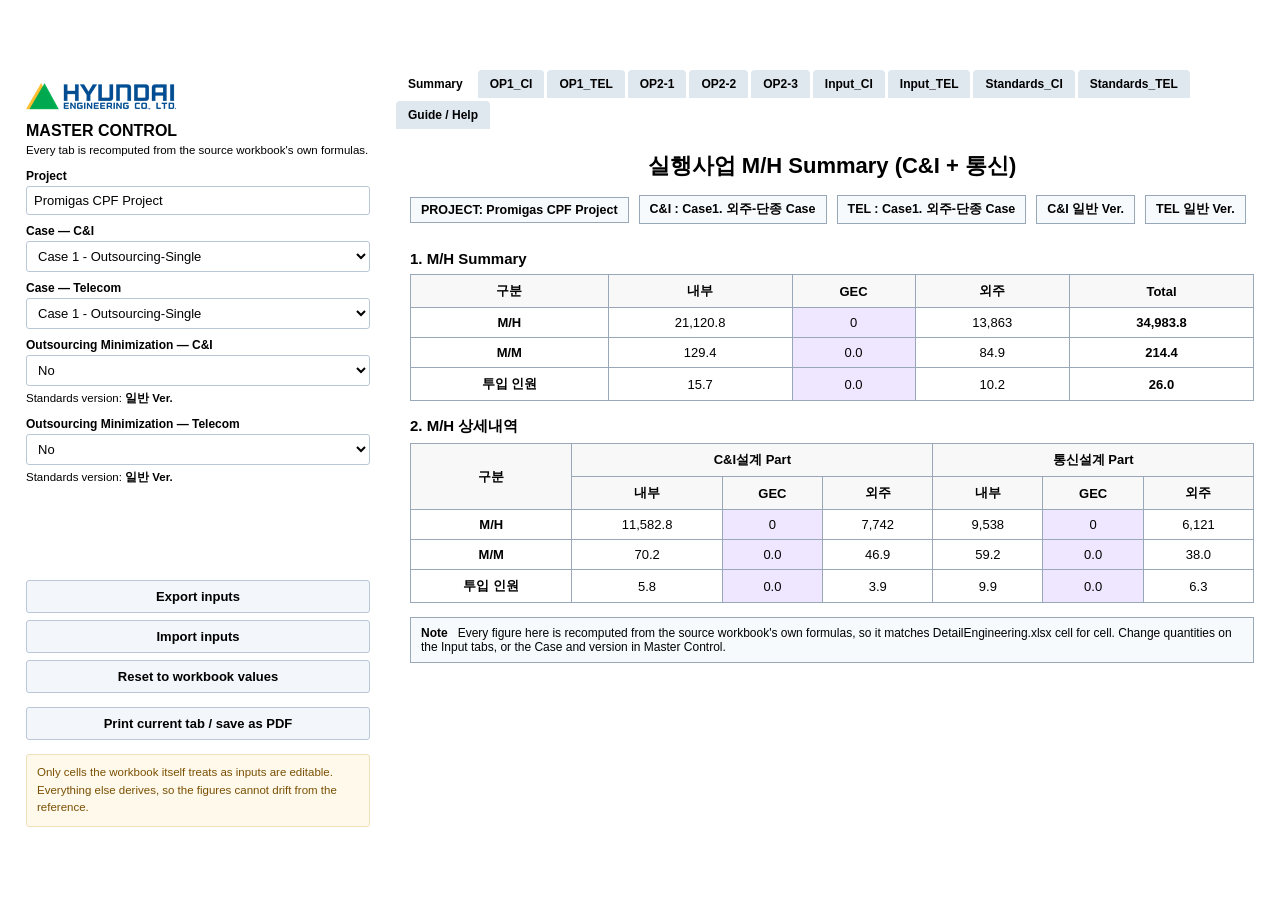
==== DE_MH_Calculator.html @ bf8f22b4 "Add the detail-engineering and proposal calculators Two single-file apps, each built from its own wo" ====
<!DOCTYPE html>
<!--
  Detail Engineering M/H Calculator - single-file web application
  ==============================================================
  Built from DetailEngineering.xlsx by tools/build_de_app.py.

  This app does not re-implement the workbook. It carries the workbook's own
  formula graph and evaluates it in the browser, so every figure matches Excel
  cell for cell - including the tiered rows that do not follow unit x quantity,
  and for any quantities you enter rather than only the sample project.

  Everything it needs is inside this one file: styles, the Excel engine, the
  formula graph and the logo. No external stylesheets, scripts, fonts, images
  or network calls. Just open it in a browser.

  To rebuild after the workbook changes:
      python3 tools/build_de_app.py <workbook.xlsx>
-->
<html lang="en">
<head>
<meta charset="utf-8">
<meta name="viewport" content="width=device-width, initial-scale=1">
<title>Detail Engineering M/H Calculator</title>
<style>
screen styles, Excel-like table formatting
    <body>               Master Control panel + 10 tab panels
    GENERATED DATA       Input items, Output activities, calculation standards, logo
    MH (model)           port of the Model class of FEED_MH_Calculator_V0_4_OPExcelGrid.py
                         (the desktop program's filename - the calculation itself
                          is not specific to any project stage)
    MHReport             Word (.doc) report generation
    app                  tab rendering, input handling, state save/restore

  To rebuild the data block after changing the Python program's base data:
      python3 tools/gen_web_data.py
-->
<html lang="en">
<head>
<meta charset="utf-8">
<meta name="viewport" content="width=device-width, initial-scale=1">
<title>C&amp;I / Telecom M/H Calculator V.0.4</title>
<style>
/* M/H Calculator - web styles
   Reuses the colour palette of the desktop (Tkinter) program and its
   Excel-style table formatting. */
:root {
  --primary: #102A43;
  --accent: #0F6CBD;
  --accent-dark: #0B5CAB;
  --bg: #EAF1F8;
  --card: #FFFFFF;
  --head: #163B5C;
  --text: #172033;
  --muted: #506980;
  --yellow: #FFF2CC;
  --green: #E2F0D9;
  --purple: #EFE7FF;
  --locked: #F2F2F2;
  --line: #D7E3EE;
  --grid-line: #B7B7B7;
  --hdr-blue: #DDEBF7;
  --hdr-cyan: #BFE3F0;
  --hdr-orange: #FCE4D6;
  --hdr-green: #C6E0B4;
  --hdr-purple: #EAD1EA;
}

* { box-sizing: border-box; }

html, body {
  height: 100%;
  margin: 0;
}

body {
  background: var(--bg);
  color: var(--text);
  font-family: "Segoe UI", "Malgun Gothic", "Helvetica Neue", Arial, sans-serif;
  font-size: 13px;
  display: flex;
  flex-direction: column;
}

/* ---------- title bar ---------- */
.app-title {
  background: var(--primary);
  color: #fff;
  font-size: 19px;
  font-weight: 700;
  padding: 15px 18px;
  display: flex;
  align-items: center;
  gap: 14px;
  flex: 0 0 auto;
}
.app-title .ver { font-size: 12px; font-weight: 400; opacity: .8; margin-left: auto; }

/* ---------- layout ---------- */
.app-body {
  flex: 1 1 auto;
  display: flex;
  gap: 12px;
  padding: 12px;
  min-height: 0;
}

.master {
  flex: 0 0 372px;
  background: var(--card);
  border: 1px solid var(--line);
  border-radius: 4px;
  padding: 14px;
  overflow: auto;
}
.master img.logo { max-width: 155px; display: block; margin-bottom: 10px; }
.master h2 { font-size: 16px; margin: 0 0 2px; }
.master .hint { color: var(--muted); font-size: 11.5px; margin: 0 0 10px; line-height: 1.5; }
.master label { display: block; font-size: 12px; margin: 9px 0 3px; font-weight: 600; }
.master select, .master input[type="text"], .master input[type="number"] {
  width: 100%;
  padding: 6px 7px;
  border: 1px solid #B9C7D6;
  border-radius: 3px;
  font: inherit;
  background: #fff;
  color: var(--text);
}
.master select:focus, .master input:focus { outline: 2px solid var(--accent); outline-offset: -1px; }
.master .note {
  margin-top: 14px;
  background: #FFF9EC;
  border: 1px solid #F0DFB8;
  border-radius: 3px;
  color: #7A4F00;
  font-size: 11.5px;
  line-height: 1.55;
  padding: 9px 10px;
}
.btn {
  display: block;
  width: 100%;
  margin-top: 7px;
  padding: 8px 10px;
  border: 1px solid #B9C7D6;
  border-radius: 3px;
  background: #F3F6FA;
  color: var(--text);
  font: inherit;
  font-weight: 700;
  cursor: pointer;
}
.btn:hover { background: #E7EEF6; }
.btn.accent { background: var(--accent); border-color: var(--accent); color: #fff; }
.btn.accent:hover { background: var(--accent-dark); }
.btn.gap { margin-top: 14px; }

/* ---------- tabs ---------- */
.pane {
  flex: 1 1 auto;
  min-width: 0;
  display: flex;
  flex-direction: column;
}
.tabbar {
  display: flex;
  flex-wrap: wrap;
  gap: 3px;
  padding: 2px 0 0;
  flex: 0 0 auto;
}
.tabbar button {
  border: 1px solid var(--line);
  border-bottom: none;
  background: #DFE7EF;
  color: var(--text);
  font: inherit;
  font-weight: 700;
  font-size: 12px;
  padding: 7px 12px;
  border-radius: 4px 4px 0 0;
  cursor: pointer;
}
.tabbar button[aria-selected="true"] { background: #fff; color: var(--primary); }
.tabpanels {
  flex: 1 1 auto;
  min-height: 0;
  background: var(--card);
  border: 1px solid var(--line);
  border-radius: 0 4px 4px 4px;
  overflow: auto;
}
.tabpanel { display: none; padding: 14px; }
.tabpanel.active { display: block; }
.tabpanel.flush { padding: 0; }

/* ---------- shared tables ---------- */
table.grid {
  border-collapse: collapse;
  font-size: 11.5px;
  background: #fff;
}
table.grid th, table.grid td {
  border: 1px solid var(--grid-line);
  padding: 4px 6px;
  vertical-align: middle;
  white-space: pre-line;
}
table.grid th { background: var(--hdr-blue); font-weight: 700; text-align: center; }
.num { text-align: right; font-variant-numeric: tabular-nums; }
.ctr { text-align: center; }
.b { font-weight: 700; }
.red { color: #C00000; }

.sheet-title { font-size: 19px; font-weight: 700; padding: 4px 0; }
.sheet-date { font-size: 11px; font-weight: 700; float: right; padding-top: 10px; }
.sheet-ver { font-size: 16px; font-weight: 700; color: #C00000; padding: 2px 0 10px; }
.scrollx { overflow-x: auto; padding-bottom: 6px; }

/* ---------- Edit Inputs ---------- */
table.inputs { width: 100%; border-collapse: collapse; font-size: 12px; }
table.inputs th {
  background: var(--head); color: #fff; font-weight: 700; padding: 7px 6px;
  position: sticky; top: 0; z-index: 2; text-align: center;
}
table.inputs td { border: 1px solid var(--line); padding: 4px 6px; vertical-align: middle; }
table.inputs tr.sec td {
  background: #F1F6FB; font-weight: 700; color: var(--primary); font-size: 12.5px; padding: 6px;
}
table.inputs td:nth-child(1), table.inputs td:nth-child(2) { white-space: nowrap; text-align: center; }
table.inputs .kind { text-align: center; font-weight: 700; white-space: nowrap; font-size: 11px; }
table.inputs .k-auto { background: var(--green); }
table.inputs .k-master { background: #DDEBF7; }
table.inputs .k-req { background: var(--yellow); }
table.inputs .k-opt { background: var(--purple); }
table.inputs .note { color: var(--muted); font-size: 11px; line-height: 1.45; }
table.inputs .detail { line-height: 1.45; }
table.inputs input.cell, table.inputs select.cell {
  width: 100%; padding: 5px 6px; border: 1px solid #B9C7D6; border-radius: 3px;
  font: inherit; background: #fff; color: var(--text);
}
table.inputs select.cell { max-width: 340px; }
table.inputs .readonly {
  display: block; padding: 5px 6px; font-weight: 700; border-radius: 3px;
}
table.inputs .readonly.auto { background: var(--green); }
table.inputs .readonly.master { background: var(--yellow); }
.legend { display: flex; flex-wrap: wrap; gap: 14px; margin-bottom: 10px; font-size: 12px; align-items: center; }
.legend span.sw { display: inline-block; width: 14px; height: 14px; border: 1px solid var(--grid-line); margin-right: 5px; vertical-align: -2px; }

/* ---------- Summary ---------- */
.summary-title { font-size: 22px; font-weight: 700; text-align: center; padding: 8px 0 14px; }
table.summary { border-collapse: collapse; width: 100%; font-size: 13px; }
table.summary th, table.summary td { border: 1px solid #98A8B8; padding: 7px 8px; text-align: center; }
table.summary th { background: #F8F8F8; font-weight: 700; }
table.summary td.lbl { background: #fff; font-weight: 700; }
table.summary caption { text-align: left; font-size: 15px; font-weight: 700; padding: 16px 0 7px; }
.summary-head { display: flex; flex-wrap: wrap; gap: 10px; align-items: center; margin-bottom: 6px; font-size: 13px; }
.summary-head .chip { border: 1px solid #98A8B8; padding: 5px 10px; background: #F7FAFD; font-weight: 700; }
.summary-head .chip.on { background: var(--yellow); }
.summary-note { background: #F7FAFD; border: 1px solid #98A8B8; padding: 8px 10px; margin-top: 14px; font-size: 12px; }

/* ---------- Output / OP sheets ---------- */
table.sheet { border-collapse: collapse; font-size: 11.5px; }
table.sheet th, table.sheet td { border: 1px solid var(--grid-line); padding: 4px 6px; }
table.sheet th { text-align: center; font-weight: 700; }
table.sheet tr.section td { background: var(--hdr-blue); font-weight: 700; font-size: 12px; }
table.sheet tr.odd td { background: #F7FBFF; }
td.int { background: var(--yellow); }
td.ext { background: var(--green); }
td.tot { background: var(--hdr-blue); font-weight: 700; }
tr.total td { background: #FFFF00; font-weight: 700; }
.basebox { border-collapse: collapse; font-size: 11.5px; margin: 6px 0 10px; }
.basebox td { border: 1px solid #000; padding: 4px 8px; }
.basebox td.v { background: #40D050; font-weight: 700; text-align: right; }
.notesbox { background: #D9D9D9; padding: 8px 10px; font-size: 11.5px; line-height: 1.5; max-width: 520px; }
.projbar { display: flex; margin: 8px 0; font-size: 12px; }
.projbar .k { background: #63D663; font-weight: 700; padding: 5px 10px; border: 1px solid #000; }
.projbar .v { background: #9DE28E; padding: 5px 10px; border: 1px solid #000; border-left: none; flex: 1; }
.tablebanner { background: #8BD56B; border: 1px solid #000; font-weight: 700; text-align: center; padding: 5px; font-size: 12.5px; }
.footline { border: 1px solid #000; padding: 6px 10px; font-weight: 700; font-size: 12px; margin-top: -1px; background: #fff; }
.head-basic { background: var(--hdr-blue); }
.head-unit { background: var(--hdr-cyan); }
.head-mh { background: var(--hdr-green); }
.head-rem { background: var(--hdr-purple); }

table.sheet td.rem { font-size: 11px; color: var(--muted); white-space: nowrap; }
/* ---------- Phase Split ---------- */
.phase-intro {
  background: #F7FAFD; border: 1px solid var(--line); border-radius: 3px;
  padding: 9px 12px; font-size: 12px; line-height: 1.55; margin-bottom: 10px;
}
.phase-bar {
  display: flex; flex-wrap: wrap; gap: 8px; align-items: center; margin-bottom: 10px;
}
.phase-live { margin-left: auto; font-size: 12.5px; }
.phase-live b { font-variant-numeric: tabular-nums; }
.pbtn {
  border: 1px solid #B9C7D6; background: #F3F6FA; color: var(--text);
  font: inherit; font-size: 12px; font-weight: 700; padding: 5px 10px;
  border-radius: 3px; cursor: pointer;
}
.pbtn:hover { background: #E1EAF4; border-color: var(--accent); }
.pbtn.sm { font-size: 11px; padding: 2px 7px; margin: 0 1px; font-weight: 600; }
.secset { font-size: 11px; color: var(--muted); white-space: nowrap; }
table.phase input.pct {
  width: 58px; text-align: right; font: inherit; padding: 3px 5px;
  border: 1px solid #B9C7D6; border-radius: 3px; background: #fff; color: inherit;
}
table.phase input.pct:focus { outline: 2px solid var(--accent); outline-offset: -1px; }
table.phase td.p-one { background: var(--yellow); }
table.phase td.p-two { background: var(--green); }
table.phase td.p-mix { background: var(--purple); }
td.nowrap, .nowrap { white-space: nowrap; }
.phase-note {
  background: #FFF4D6; border: 1px solid #E8C97A; border-radius: 3px;
  padding: 7px 11px; font-size: 12px; margin: 0 0 10px;
}
table.summary tr.grand td { background: #F1F6FB; font-weight: 700; }

/* ---------- calculation standards ---------- */
table.std { border-collapse: collapse; font-size: 11.5px; }
table.std th, table.std td { border: 1px solid var(--grid-line); padding: 4px 6px; vertical-align: middle; }
table.std th { background: var(--hdr-orange); text-align: center; font-weight: 700; }
table.std th.basic { background: var(--hdr-blue); }
table.std th.guide { background: var(--hdr-cyan); }
table.std td.guide { white-space: pre-line; line-height: 1.45; max-width: 560px; }
table.std td.act { max-width: 340px; }
table.std tr.odd td { background: #F7FBFF; }
table.std input.v {
  width: 100%; border: none; background: transparent; font: inherit; text-align: right;
  padding: 2px 3px; color: inherit;
}
table.std input.v:focus { outline: 2px solid var(--accent); background: #fff; }
table.std td.vint { background: var(--yellow); }
table.std td.vext { background: var(--green); }
.std-topbar { display: flex; flex-wrap: wrap; align-items: stretch; margin-bottom: 8px; font-size: 12px; }
.std-topbar .k { background: #BFE3F0; font-weight: 700; padding: 8px 10px; border: 1px solid #000; white-space: pre-line; }
.std-topbar .v { background: #FFC000; color: #C00000; font-weight: 700; font-size: 15px; padding: 8px 16px; border: 1px solid #000; border-left: none; display: flex; align-items: center; }
.std-topbar .n { background: #F2F2F2; padding: 8px 10px; font-size: 11.5px; line-height: 1.5; flex: 1; min-width: 260px; }

/* ---------- Guide ---------- */
.guide { max-width: 1080px; }
.guide h1 { font-size: 24px; text-align: center; margin: 4px 0 2px; }
.guide .sub { text-align: right; color: #555; font-size: 12px; margin-bottom: 18px; }
.guide h2 { font-size: 17px; margin: 24px 0 8px; padding-bottom: 5px; border-bottom: 2px solid var(--line); }
.guide .block { border: 1px solid var(--line); border-radius: 3px; margin: 8px 0; }
.guide .block h3 { margin: 0; padding: 8px 12px; font-size: 13.5px; color: var(--primary); background: #F7FAFD; border-bottom: 1px solid var(--line); }
.guide .block ul { margin: 6px 0; padding: 0 12px 6px 30px; }
.guide .block li { margin: 4px 0; line-height: 1.55; }
.guide .block.warn li { color: #C00000; }

/* ---------- toast ---------- */
#toast {
  position: fixed; left: 50%; bottom: 26px; transform: translateX(-50%);
  background: var(--primary); color: #fff; padding: 10px 18px; border-radius: 4px;
  font-size: 13px; box-shadow: 0 4px 14px rgba(16, 42, 67, .35);
  opacity: 0; pointer-events: none; transition: opacity .2s; z-index: 50; max-width: 80vw;
}
#toast.show { opacity: 1; }

@media (max-width: 1100px) {
  .app-body { flex-direction: column; }
  .master { flex: 0 0 auto; max-height: none; }
}

@media print {
  .app-title, .master, .tabbar, #toast { display: none !important; }
  .app-body { padding: 0; display: block; }
  .tabpanels { border: none; overflow: visible; }
  body { background: #fff; }
}

/* ---------- detail-engineering additions ---------- */
.case-bar { display:flex; flex-wrap:wrap; gap:10px; align-items:center; margin-bottom:10px; font-size:12.5px; }
.case-bar .chip { border:1px solid #98A8B8; padding:5px 10px; background:#F7FAFD; font-weight:700; }
.case-bar .chip.on { background: var(--yellow); }
td.gec, th.gec { background:#EFE7FF; }
td.c1, th.c1 { background: var(--yellow); }
td.c2, th.c2 { background: var(--green); }
td.c3, th.c3 { background: var(--hdr-cyan); }
table.sheet td.act { max-width:360px; }
table.sheet tr.grp td { background:#EEF4FA; font-weight:700; }
table.inputs input.cell.num { text-align:right; }
.sheet-src { font-size:11px; color:var(--muted); margin-bottom:8px; }
.recalc-note { font-size:11px; color:var(--muted); margin-left:auto; }
</style>
</head>
<body>

<div class="app-title">
  <span>Detail Engineering M/H Calculator &mdash; 실행사업 (Rev.3)</span>
  <span class="ver">HYUNDAI ENGINEERING</span>
</div>

<div class="app-body">
  <aside class="master">
    <img id="logo" class="logo" alt="HYUNDAI ENGINEERING">
    <h2>MASTER CONTROL</h2>
    <p class="hint">Every tab is recomputed from the source workbook's own formulas.</p>

    <label for="mc-project">Project</label>
    <input type="text" id="mc-project">

    <label for="mc-case-ci">Case &mdash; C&amp;I</label>
    <select id="mc-case-ci"></select>

    <label for="mc-case-tel">Case &mdash; Telecom</label>
    <select id="mc-case-tel"></select>

    <label for="mc-min-ci">Outsourcing Minimization &mdash; C&amp;I</label>
    <select id="mc-min-ci"><option>No</option><option>Yes</option></select>
    <p class="hint" style="margin:4px 0 0">Standards version: <b id="mc-ver-ci"></b></p>

    <label for="mc-min-tel">Outsourcing Minimization &mdash; Telecom</label>
    <select id="mc-min-tel"><option>No</option><option>Yes</option></select>
    <p class="hint" style="margin:4px 0 0">Standards version: <b id="mc-ver-tel"></b></p>

    <button class="btn accent gap" id="btn-save">Save inputs</button>
    <button class="btn accent" id="btn-load">Load saved inputs</button>
    <button class="btn" id="btn-export">Export inputs</button>
    <button class="btn" id="btn-import">Import inputs</button>
    <input type="file" id="file-import" accept=".json,application/json" hidden>
    <button class="btn" id="btn-reset">Reset to workbook values</button>
    <button class="btn gap" id="btn-print">Print current tab / save as PDF</button>

    <p class="note">Only cells the workbook itself treats as inputs are editable.
      Everything else derives, so the figures cannot drift from the reference.</p>
  </aside>

  <main class="pane">
    <div class="tabbar" id="tabbar" role="tablist"></div>
    <div class="tabpanels" id="tabpanels">
      <section class="tabpanel" id="tab-summary"></section>
      <section class="tabpanel" id="tab-op1-ci"></section>
      <section class="tabpanel" id="tab-op1-tel"></section>
      <section class="tabpanel" id="tab-op2-1"></section>
      <section class="tabpanel" id="tab-op2-2"></section>
      <section class="tabpanel" id="tab-op2-3"></section>
      <section class="tabpanel" id="tab-input-ci"></section>
      <section class="tabpanel" id="tab-input-tel"></section>
      <section class="tabpanel" id="tab-std-ci"></section>
      <section class="tabpanel" id="tab-std-tel"></section>
      <section class="tabpanel" id="tab-guide"></section>
    </div>
  </main>
</div>

<div id="toast" role="status" aria-live="polite"></div>

<script>
var HYUNDAI_LOGO_B64 = 'iVBORw0KGgoAAAANSUhEUgAAAJcAAAAeCAYAAAAhIIxpAAAAAXNSR0IArs4c6QAAAAlwSFlzAAAOxAAADsQBlSsOGwAAABl0RVh0U29mdHdhcmUATWljcm9zb2Z0IE9mZmljZX/tNXEAABX5SURBVHhe7VwJfJXVlT/f8pbkJeRFsAOCqID4o2IJ1gBBo61lLG7U6qitdFrrOC7V6YhYcaH5/FJEhQriMrYuuLRMBYrSqBQd7DhDNYSo9dda0kGgFZSwKAm89/KWb7nzP/d772V7W1imvzpef+El37v33HPPOffsn7ppmvTZ+IwCR4IC+sECvWNq0wSy3SHzN170GsMwRrd+m/xly8y28c7Bwvxs3aeLAgctXIptL1I0ZQzIcZwx7t3TKRx6hvbFP8bfaw6VREZrYDgJ331EKpFeRpSMLjPrYr/OBddoDvtJse8nzVdNmp/I6vpvWjPiCTp/xxLSAtXkJAGjHDBiSwCjNR9uRnOongKhaynVReQPKGSn2unlWT+g8+7/PvlCteRYRI69i9bM+oHZ2Chy4tISuph8FReTHSdyHZs0+xazNsk0IaMldCfOMo6cRAnkUQQpvp1kx1abdcnmnguMlor5pAdGynMVG4rqkuLfTlbHKrPO+V3f6cDpq6DZdHKto4uBkt/rIdA3+ro5OfZEZr6xsaIRdB6F84I+Toys1GyzPhmV00sC2mfSHVNWT9Mq9LNJI5p7xsorjT1jryAdgkDKPKPB+LXZaOYkfsl72fpRFAzNJAUwfVK42rA2p3CRvdNH/s9dRf5QOelSuCpMs+0xo6VyOwXDN1IK59QD/Hy8MW7cqWZbm9uPyCygmr2U9OAYUhTsCWG09lxvmo0CDJgB2GeTaxPFO/fSypW3Yn3u8ynKJApUzCQVeNtgvrDZ55DCBdpcAjgTyQbRShl8dlW91WjWv4FLsTy7RKGZgDOS7BJZp/B+VXOMVut8szbyalYomitnU1nox8ALeIJupQw/hCsV5Y2zwgVKXA58xkrhShxgKHfi5+CEq2GcoQl14iKJS8yiJ7vCT7GCob248VX+ifSLr38Lf/2sFFwLzHEoFcO5AVhAFlSCKsg3qpnRHZhfjhuINUIezJwcWWi0uNPJX3E2dX1CFKicQEu330B19FA/SKo1m/yDxlAc8/[base64]/KVqXwcC/h5MCJLF5lFvNFrFCrNW2Z2BbbSGR5Iq5kqBUH3M/ChZ9o2HvHc+ACwQrrOXrNjq3MyESAo6lzT9GIJ8kqoMpWmPQeJJqoXs8OB8RMmul4G/x83sgFkVLg6jXIizD0mb0JHGe+M0c3ybA64fg6nVUvA0THOtzWRZ/5UHHx9k5XIgUuA25D7sgISr4dSmIUIVjUoXhEhxqbHrKNpp8RnSPnwCyFYFjiPa9S+0a/jCI8agEgHD33kfZsWkskH3UBK8CVSGKWHDl4tdmQXhpBZRYFA5pSKe1krtvw0+w44Stxj4NBZg4W4xJ0WuybcYfsxD8M9ulNpJuFDf7Uzk3tM1mHon9ntzSvTavHBaKpbBJbhCanTW/5FKtpEO2RCvjKJizZeKPGpOij1QAJ/psCJHVrgcn/0jbZDvKOpI0SYnSA8nB3ULVgazLgiYot5unND6lPnn2rS/MXAe9LiF/Gte7xWC0GW06Pl9vKtGLqCnP7wcflSNVN++4HeMZnocfswbRnPZOTA9l3jPpT/xhjk5/sihYFt8LVAVooRLnTkStBAF8dOXBNL6QOgKDIVtWnZ0/673pJd8nNcR9EwoBLOPbBc/5wDMIqceVL96DR1g4SG6OV5NtsClggbrNSxosSpEaba4A89vLgWJgnOE1IqjEc3V4L6xd9djABcbV09VcA9zyxc78IYbugYmpIUdGOnHqcoiEG0a+bX75Tp+5qRsmJe8WuCQzzEQAIgVBzI971zB0UlJo9R5JQHLTCrhBnlTNddZrPgREqaS9GKqgl5JsbPZL/DyJsPRp4D6PeOU5ofNP9RtGxBGfSezM6los0hTZvWHww4tnrIzKR1umIocg1MQRgs9APM3i5Iwf4o6ify+1wB3vHSwA9DAiQPz4cT/8ZBw/ZtcLOUKDmfuAcsQMTb68jC68IFLEq65U1b/g1Klf5kiNqXgxN8CrVVwWMClKhCgDuduzPvmYaF5yZcwz24pey4p0Yvgg5yQjpCQu4LD7OXRNtGJvnmHBc+/NSAcLZLyj8aGivHQl30sA+fbZJ6iSkbtAxxFhath6jNBVwxaSCww8AUfSFTTZhtOYMaJz7UhX4YoGFemf8M4sfV+8/3atwaIV+/pAmpJOHlOx5sp7CUXVO2eb6Z+D2oK+TJMZcFigWWiue515uCI9Hr/3w0XdNACUxA1Tsl59mwq4ggIl+tW3Koe5TuenfiPIMTzEuH85rAndi58GT/8xISK6Iy+ctBMkwnN2L1IEzyeE4YdL8N3ryPkHlpsDzjra40N6jLyl8+UuRvWWlb0p2Zd1/piaz/13/fy/Q/PaQtqroapTSOFps2hKDvxgu6IhSniYkkhrdUTrxhuRaX/bOOkd881/6cmd4a92Dk8c7jHrO3cnmuqYRgKnfdjL8ooZSjqG/C5ZnZPVX5byrJP7RxOjbipd6DJN4GEvYnICkJRWEa+hs8C2drc1CkoXI5jL9CqoDo6U7TBLqNnk8gDlSpYvB8HcDKIc+9D6eWVXKWXEpmWP+Sedi/Uz4Acsr5EGgjRnCJnQGKqRCEv8eD5p8l9iplytv2Fd5J5rtiTqGj8W76JyLu1I/[base64]/kxUd2cnDZi5PrqU5zMGp2/4cjp+ZyX5l4tRrWJtJ+iyJIJt8utdYANVbPQ7BwVQWOpc7ETXh8T9Hz2bhlZVzxgDKQta8iNVAhgnIe/1jZwka+bfTsXG9+kYgZUYzEIW2ZvaRu/5EhD5sZfwUyR588Z9bv6lkPDEg4TEc7lTshl4GqIPrluTKSRSmEEpDcrHLy4GRSA4XwYYFnweIiuZ18Oot0X/[base64]/ygfApxz4FEFb4uPCWO+h+L7n0IO1OLtgIPSVXQliK3AZAnh8yj6qGGdxLK8ITmI/+leyt6+fcNmOc5c+2Pc56kjSZjeAvBbXDw/SHPY8PndMhANVaKWYi8f/[base64]/RUWpF3vK6I9jxtf9Ize0fGGVDzyUr8aY5o3OvsbRdN6jya6Rrb1IibqFJEY2B2JfvvF+ak53mjMg6rD8dnZhDgYfXT8AO6cjYSxTH+tahZ5IdQY0TuOpl6EXb/w46SLcazYEaPBuexrsefo8GU/k6X37Aq8UOFdAo/[base64]/VUMy3mnzKWVI9s1Mi0BLq+mcbxm1b6PzFL0Bgbsd1ehoZ6dUo+WzAmjraiyTssNDzEKgL8V0HEqwrKWHtQxEbYR9ulnB53jqY9MdJdcaRq4AjXADHfzr9AeZpFIUqV+M5VKxAJcGqgpPdjj2PpfMW/TNmIUomMEJdSGVDJxut+75o1sbeAYjb8fxE/JwCk7KcfP4vA0Yn/kZrMva1nR/id0+4egy0gA8BLm+hnRgmRURQ9FXI1bZK2my1F6Dp8Sa0FzEcBhUG7N8hDXRa0TSQ4gMdBeMDjZYeujMF+D8MGpehq0RD4jkJ4YdmjGxAxIyu2/[base64]/JoBpWJRtAET7c9fD8NNmeWatb7NnLwoMRsQKk9J1CTz1l8h9X6FtMLOTeA/8mzqwHnCmyRV27HYS+p302DY/1VPh5k2FicUXpMewteV0jLqKPhTnwK/6FcpktRRKbaGX5iTwbsE0indAS1ujafvOCI0dcQFpZc+jWTQMMncLV8OkZX6hlt/v+ewOPYISz6Zi9cODlTxOwUA5Ujy5ACC+lBuM7cigxFVXI68Uh5lQoJrvgKZaAyaFcajnkNSDcITAaIHeZGW0hAMjiH9206b40UYw/AqK1GhRPvAirTv+PjpvBzvHPAvaCNowGUPflroYJua3EGJulfAOrwI3v/819Igl0UKMfRM3YF+Uh9DC6wtciu6KKXiO+xt/Gybku3INR0ox/StoTPwYsCaQhn22bRU05jgG6wUCCoq/ic6V+OU09JHdCC0BvDORFWs8ON46DTY2hn+DfaIQnleR2GTt1XdAIzOj1CgEETd1MPRvZ3qOhJPynvNLIWUc5Bx0+iHtv9nGzpB3S3U7igsUp/GN/MIJHqBmVE1xs36wZbTqMQ+v7tZuqblcPXSTGtZP5PrhbjDVRHH6sJrDvuThstAg/[base64]/mdRwEsBzWXixiUgThG+2Gz3Qf8L4N+5yNb/oLl22jRRDEsd3++ULuanC7ozWs57dEQLudgA4hLDS490vxXhToN5gyXr9EtxvlwhzD65DCxoPx0Xv3HOoNU5cfJdSAQV2QOty4O6Nh6uRGSUmUI5xlVtwFxqTmtebGut6HsoFlEJrLSW0Hsd6HOgaTreOBEBgKJgkxDA5zC/qMllPlMVdR5MP062xMIO0caKM/g6670YfOGZ1M9AjvnAuj7CvBCY45qGXZ11BA20WhISG8nGHDm9AILiFejsC+7k4ZTOhJ1oq7sSeuqvsRoG2GFoWzH/IZ66vgZ8Q0vsDkilPJtjtJPfCml1FlEUS4DSfAY5YIQFaBdxS9ZRX/TlXDr6b9H671vuOgSfl74A1Btnaj178n3r15rQddnAt+vAYtGhqBwAIClYxAizYBDk6gnYw3n65ghKCFp+EDtDvZZ7zXgTZnBBtXDbNz+l/ctaroJ2DtP2EdYFqdtOaWX8JBBxxXky9xJFM4VyZQBc56mQ5NfjUQjGHfOolXIq4gIq5A4BLVXRG4Wx2EF/v2p2gjqgDPINDQfazJj5xgOTi34HbocGAcUhPcS967rqXDT7GSfwGx5gMNvjPQCQprrjO5/xy4ebmsZMUsUveeBuayiYFQuIvxzuG1UM+PygNovg7cqJ+kucO+G3wBNPrbQcAmRG7JqNGsfhfChH5/DQ1zqQQ00AcQhCUgNLQJbr1KEBa6AMx/C/CmkuU8L1/kcB1ohDgiV3cXcnJ/oUp7n/S5mvWZIGCTsT40hnRlK9Z7mo+UbYAHgcVIWTfjDaPaLN4CeOvl15OIe3irPrzhY9/dW6rSf9m+HeRGV4DZ38R7gt+CdseFwj5ETTj/Izj/ApwBJh85N9WP88RNXIAzKOafhIBkDC3d9ijCmOZ+sBXxPgKdqeR2oTsXl0MoW2jFilVI08D/VeE7gh9liUxtizmyR1oQUtD1AhxUXAgrwVr9Y/JHf47Pi3RXUZ9Uo2CAsGhZtFqvpJSOHuWc5zpcD3eqeipho7vRtcA8t38X5NrZ79L0B0/[base64]/ifxYOpgYK+hPm4U5M2bJF4ft+Hr4knVgLUfd/Uf5yAaKtCNBhbOzX7xNF1kNt3b2esmPF+ZaVJPOt1058gVa2v5illaui/05WuNX1+g7/KnPf3NGtpGPrfJNh0uCDgFOOg/TfUsYVp0H0HMyO7PQpdrm99zSw/s+HYTWdSfJzZmY04Z18v+NAYe3rrEbxsw67MWJVPmswL59DuXBYDXfa03GoabxMjmbZnxvvOVZGKcieOcjo1m3Mb0nc60XPbAfCyBo0E0znouf5Lq88LxEcHcyOL1W4um9Mwma9aAnv1xc14dWmbPUJ6UvWaSulg+Vz55/RoHiFPhfhz8x2BUwxhkAAAAASUVORK5CYII=';
</script>

<!-- ===== BEGIN GENERATED DATA - rebuilt by tools/build_de_app.py ===== -->
<script id="app-data">
var BUNDLE = {"source":"DetailEngineering.xlsx","cells":{"Input_CI!B1":{"v":"C&I Man Hour Key Factor Input Table (Rev.3)"},"Input_CI!AM1":{"v":"INPUT"},"Input_CI!B2":{"v":"KEY INPUT"},"Input_CI!I2":{"v":"필수 입력 항목"},"Input_CI!B3":{"v":"외주최소화 적용 유무"},"Input_CI!E3":{"v":"No"},"Input_CI!I3":{"v":"자동 산출 항목"},"Input_CI!M3":{"v":"숨김처리"},"Input_CI!N3":{"v":"숨김처리"},"Input_CI!O3":{"v":"숨김처리"},"Input_CI!P3":{"v":"숨김처리"},"Input_CI!Q3":{"v":"숨김처리"},"Input_CI!R3":{"v":"숨김처리"},"Input_CI!I4":{"v":"GEC 입력 항목"},"Input_CI!M4":{"v":"삭제 금지"},"Input_CI!N4":{"v":"삭제 금지"},"Input_CI!O4":{"v":"삭제 금지"},"Input_CI!P4":{"v":"삭제 금지"},"Input_CI!Q4":{"v":"삭제 금지"},"Input_CI!R4":{"v":"삭제 금지"},"Input_CI!AJ4":{"v":"삭제 금지"},"Input_CI!B5":{"v":"PROJECT: Promigas CPF Project"},"Input_CI!AK5":{"v":"2026-08-21 00:00:00"},"Input_CI!AM5":{"v":"Rev.1"},"Input_CI!B6":{"v":"Control & Instrumentation - Material, General & 인력지원 (A)"},"Input_CI!T6":{"v":"Control & Instrumentation - Design, Deliverable & 내-외부 업무 수행 비율 (B)"},"Input_CI!AD6":{"v":"Control & Instrumentation - Project Condition & Information (C)"},"Input_CI!B7":{"v":"S/N"},"Input_CI!C7":{"v":"Item (대분류)"},"Input_CI!D7":{"v":"Item (중분류)"},"Input_CI!E7":{"v":"Item 상세 (소분류)"},"Input_CI!F7":{"v":"내부 업무\n중 GEC 수행 비율 (%)"},"Input_CI!G7":{"v":"내부 업무\n중 외주-종합 수행 비율 (%)"},"Input_CI!H7":{"v":"외부 업무 중 GEC 수행 비율 (%)"},"Input_CI!I7":{"v":"Quantity \nof Item"},"Input_CI!K7":{"v":"Quantity \nof MR Set"},"Input_CI!M7":{"v":"Material Requisition\n(Unit M/H)"},"Input_CI!N7":{"v":"Material Requisition\n(Total M/H)"},"Input_CI!O7":{"v":"Technical Bid Evaluation\n(Unit M/H)"},"Input_CI!P7":{"v":"Technical Bid Evaluation\n(Total M/H)"},"Input_CI!Q7":{"v":"Vendor Data Review\n(Unit M/H)"},"Input_CI!R7":{"v":"Vendor Data Review\n(Total M/H)"},"Input_CI!S7":{"v":"Note"},"Input_CI!T7":{"v":"S/N"},"Input_CI!U7":{"v":"Item (대분류)"},"Input_CI!V7":{"v":"Item (중분류)"},"Input_CI!W7":{"v":"Item 상세 (소분류)"},"Input_CI!X7":{"v":"내부 업무\n중 GEC 수행 비율 (%)"},"Input_CI!Y7":{"v":"내부 업무\n중 외주-종합 수행 비율 (%)"},"Input_CI!Z7":{"v":"외부 업무 중 GEC 수행 비율 (%)"},"Input_CI!AA7":{"v":"Quantity"},"Input_CI!AC7":{"v":"Note"},"Input_CI!AD7":{"v":"S/N"},"Input_CI!AE7":{"v":"Item (대분류)"},"Input_CI!AF7":{"v":"Item (중분류)"},"Input_CI!AG7":{"v":"Item 상세 (소분류)"},"Input_CI!AH7":{"v":"입력"},"Input_CI!AI7":{"v":"Factor"},"Input_CI!AJ7":{"v":"난이도"},"Input_CI!AK7":{"v":"Note"},"Input_CI!B8":{"v":"A01"},"Input_CI!C8":{"v":"Control System"},"Input_CI!D8":{"v":"Control System"},"Input_CI!E8":{"v":"ICSS (DCS+ESD+F&G)"},"Input_CI!I8":{"v":4300},"Input_CI!J8":{"v":"Point"},"Input_CI!K8":{"v":1},"Input_CI!L8":{"v":"Set"},"Input_CI!M8":{"f":"=IF(I8>0,산출기준_CI!G112,0)"},"Input_CI!N8":{"f":"=IF($K8>0, M8*K8, 0)"},"Input_CI!O8":{"f":"=IF(I8>0,산출기준_CI!G120,0)"},"Input_CI!P8":{"f":"=IF($K8>0, O8*K8, 0)"},"Input_CI!Q8":{"f":"=IF(I8=0,0,IF(I8<=2000,150,IF(I8>2000,ROUNDUP((150+(I8-2000)*0.04),0),fault)))"},"Input_CI!R8":{"f":"=IF($K8>0, Q8*K8, 0)"},"Input_CI!T8":{"v":"B01"},"Input_CI!U8":{"v":"Specification / Design Basis"},"Input_CI!V8":{"v":"Technical Specification"},"Input_CI!W8":{"v":"Control System"},"Input_CI!X8":{"v":0.3},"Input_CI!Y8":{"v":0.1},"Input_CI!AA8":{"v":4},"Input_CI!AB8":{"v":"Set"},"Input_CI!AD8":{"v":"C01"},"Input_CI!AE8":{"v":"Project 표준 난이도\n(General)"},"Input_CI!AF8":{"v":"발주처/PMC 성향, 난이도, 기술력 "},"Input_CI!AG8":{"v":"1) 국내 발주처 : 표준 M/H x 1.0 (증가 량 없음)"},"Input_CI!AH8":{"v":"8)"},"Input_CI!AI8":{"f":"=IF(AH8=\"1)\",1,IF(AH8=\"2)\",1.05,IF(AH8=\"3)\",1.1,IF(AH8=\"4)\",1.15,IF(AH8=\"5)\",1.2,IF(AH8=\"6)\",1.25,IF(AH8=\"7)\",1.15,IF(AH8=\"8)\",1.2,\"\"))))))))"},"Input_CI!AJ8":{"f":"=IF(SUM(AI8:AI20)-2>1.19, \"상\", IF(SUM(AI8:AI20)-2>1.09, \"중\", IF(AI8>0.99-2,\"하\",\"ERROR\")))"},"Input_CI!AK8":{"v":"발주처/PMC 성향 및 승인 절차 까다로움을 고려하여 난이도 Factor 1.0~1.25 (0~25%)를 표준 Man-Hour에 증가하거나, MH 산출기준 상에서 난이도 산정기준에 따라 선정된 난이도(상, 중, 하)에 따른 Unit MH를 적용한다. "},"Input_CI!B9":{"v":"A02"},"Input_CI!E9":{"v":"ICSS + Pre-fabricated Building"},"Input_CI!I9":{"v":0},"Input_CI!J9":{"v":"Point"},"Input_CI!K9":{"v":0},"Input_CI!L9":{"v":"Set"},"Input_CI!M9":{"f":"=IF(I9>0,산출기준_CI!F112,0)"},"Input_CI!N9":{"f":"=IF($K9>0, M9*K9, 0)"},"Input_CI!O9":{"f":"=IF(I9>0,산출기준_CI!F120,0)"},"Input_CI!P9":{"f":"=IF($K9>0, O9*K9, 0)"},"Input_CI!Q9":{"f":"=IF(I9=0,0,IF(I9<=2000,250,IF(I9>2000,ROUNDUP((250+(I9-2000)*0.04),0),fault)))"},"Input_CI!R9":{"f":"=IF($K9>0, Q9*K9, 0)"},"Input_CI!T9":{"v":"B02"},"Input_CI!W9":{"v":"Packaged Instrument (Metering, Analzyer, TGS & etc.)"},"Input_CI!X9":{"v":0.3},"Input_CI!Y9":{"v":0.1},"Input_CI!AA9":{"v":3},"Input_CI!AB9":{"v":"Set"},"Input_CI!AD9":{"v":"C02"},"Input_CI!AG9":{"v":"2) 국내 발주처(PMC가 있는 경우) : 표준 M/H x 1.05 (5% 증가)"},"Input_CI!B10":{"v":"A03"},"Input_CI!E10":{"v":"Machinery Monitoring System"},"Input_CI!I10":{"v":1000},"Input_CI!J10":{"v":"Point"},"Input_CI!K10":{"v":1},"Input_CI!L10":{"v":"Set"},"Input_CI!M10":{"f":"=IF(I10>0,120,0)"},"Input_CI!N10":{"f":"=IF($K10>0, M10*K10, 0)"},"Input_CI!O10":{"f":"=IF(I10>0,산출기준_CI!H120,0)"},"Input_CI!P10":{"f":"=IF($K10>0, O10*K10, 0)"},"Input_CI!Q10":{"f":"=IF(I10=0,0,IF(I10<=2000,150,IF(I10>2000,ROUNDUP((150+(I10-2000)*0.04),0),fault)))"},"Input_CI!R10":{"f":"=IF($K10>0, Q10*K10, 0)"},"Input_CI!T10":{"v":"B03"},"Input_CI!W10":{"v":"Field Instrument"},"Input_CI!X10":{"v":0.3},"Input_CI!Y10":{"v":0.1},"Input_CI!AA10":{"v":1},"Input_CI!AB10":{"v":"Set"},"Input_CI!AD10":{"v":"C03"},"Input_CI!AG10":{"v":"3) 동남아, 중앙아시아, 동유럽 국가 (PMC가 없는 경우): 표준 M/H x 1.1(10% 증가)"},"Input_CI!B11":{"v":"A04"},"Input_CI!E11":{"v":"Other Control System"},"Input_CI!I11":{"v":1000},"Input_CI!J11":{"v":"Point"},"Input_CI!K11":{"v":3},"Input_CI!L11":{"v":"Set"},"Input_CI!M11":{"f":"=IF(I11>0,산출기준_CI!G112,0)"},"Input_CI!N11":{"f":"=IF($K11>0, M11*K11, 0)"},"Input_CI!O11":{"f":"=IF(I11>0,산출기준_CI!H120,0)"},"Input_CI!P11":{"f":"=IF($K11>0, O11*K11, 0)"},"Input_CI!Q11":{"f":"=IF(I11=0,0,IF(I11<=2000,150,IF(I11>2000,ROUNDUP((150+(I11-2000)*0.04),0),fault)))"},"Input_CI!R11":{"f":"=IF($K11>0, Q11*K11, 0)"},"Input_CI!S11":{"v":"HIPS, Corrosion, SCS"},"Input_CI!T11":{"v":"B04"},"Input_CI!W11":{"v":"Others"},"Input_CI!X11":{"v":0.3},"Input_CI!Y11":{"v":0.1},"Input_CI!AA11":{"v":3},"Input_CI!AB11":{"v":"Set"},"Input_CI!AD11":{"v":"C04"},"Input_CI!AG11":{"v":"4) 동남아, 중앙아시아, 동유럽 국가 (PMC가 있는 경우): 표준 M/H x 1.15(15% 증가)"},"Input_CI!B12":{"v":"A05"},"Input_CI!C12":{"v":"Packaged Instrument"},"Input_CI!D12":{"v":"Packaged Instrument"},"Input_CI!E12":{"v":"Flow Metering System"},"Input_CI!I12":{"v":4},"Input_CI!J12":{"v":"Set"},"Input_CI!K12":{"v":1},"Input_CI!L12":{"v":"Set"},"Input_CI!M12":{"f":"=IF(I12>0,산출기준_CI!$G$113,0)"},"Input_CI!N12":{"f":"=IF($K12>0, M12*K12, 0)"},"Input_CI!O12":{"f":"=MIN(350,IF(I12=0,0,IF(I12/K12<=2,200,IF(I12/K12>2,(200+((I12/K12-2)*20)),fault))))"},"Input_CI!P12":{"f":"=IF($K12>0, O12*K12, 0)"},"Input_CI!Q12":{"f":"=IF(I12=0,0,IF(I12/K12<=2,150,IF(I12/K12>2,(150+((I12/K12-2)*10)),fault)))"},"Input_CI!R12":{"f":"=IF($K12>0, Q12*K12, 0)"},"Input_CI!T12":{"v":"B05"},"Input_CI!V12":{"v":"Design Basis"},"Input_CI!W12":{"v":"Design Basis"},"Input_CI!X12":{"v":0.3},"Input_CI!Y12":{"v":0.1},"Input_CI!AA12":{"v":1},"Input_CI!AB12":{"v":"Lot"},"Input_CI!AD12":{"v":"C05"},"Input_CI!AG12":{"v":"5) 중동, 아프리카 국가 (PMC가 없는 경우): 표준 M/H x 1.2(20% 증가)"},"Input_CI!B13":{"v":"A06"},"Input_CI!E13":{"v":"Analzyer System"},"Input_CI!I13":{"v":13},"Input_CI!J13":{"v":"Set"},"Input_CI!K13":{"v":1},"Input_CI!L13":{"v":"Set"},"Input_CI!M13":{"f":"=IF(I13>0,산출기준_CI!$G$113,0)"},"Input_CI!N13":{"f":"=IF($K13>0, M13*K13, 0)"},"Input_CI!O13":{"f":"=MIN(350,IF(I13=0,0,IF(I13/K13<=2,200,IF(I13/K13>2,(200+((I13/K13-2)*20)),fault))))"},"Input_CI!P13":{"f":"=IF($K13>0, O13*K13, 0)"},"Input_CI!Q13":{"f":"=IF(I13=0,0,IF(I13/K13<=2,150,IF(I13/K13>2,(150+((I13/K13-2)*10)),fault)))"},"Input_CI!R13":{"f":"=IF($K13>0, Q13*K13, 0)"},"Input_CI!T13":{"v":"B06"},"Input_CI!U13":{"v":"Summary / List / Table"},"Input_CI!V13":{"v":"Instrument Index"},"Input_CI!W13":{"v":"Instrument Index"},"Input_CI!X13":{"v":0.3},"Input_CI!Y13":{"v":0.1},"Input_CI!Z13":{"v":0.3},"Input_CI!AA13":{"f":"=SUM(I12:I42)"},"Input_CI!AB13":{"v":"ea."},"Input_CI!AC13":{"v":"외주 최소화 적용시 '내부 업무 중 외주-종합 수행 비율 (%)'은 0을 입력 할 것."},"Input_CI!AD13":{"v":"C06"},"Input_CI!AG13":{"v":"6) 중동, 아프리카 국가 (PMC가 있을 경우): 표준 M/H x 1.25(25% 증가)"},"Input_CI!B14":{"v":"A07"},"Input_CI!E14":{"v":"Ship Shore Link System"},"Input_CI!I14":{"v":0},"Input_CI!J14":{"v":"Set"},"Input_CI!K14":{"v":0},"Input_CI!L14":{"v":"Set"},"Input_CI!M14":{"f":"=IF(I14>0,산출기준_CI!$G$113,0)"},"Input_CI!N14":{"f":"=IF($K14>0, M14*K14, 0)"},"Input_CI!O14":{"f":"=MIN(350,IF(I14=0,0,IF(I14/K14<=2,200,IF(I14/K14>2,(200+((I14/K14-2)*20)),fault))))"},"Input_CI!P14":{"f":"=IF($K14>0, O14*K14, 0)"},"Input_CI!Q14":{"f":"=IF(I14=0,0,IF(I14/K14<=2,150,IF(I14/K14>2,(150+((I14/K14-2)*10)),fault)))"},"Input_CI!R14":{"f":"=IF($K14>0, Q14*K14, 0)"},"Input_CI!T14":{"v":"B07"},"Input_CI!V14":{"v":"ICSS IO database (IODB)"},"Input_CI!W14":{"v":"ICSS IO database (IODB)"},"Input_CI!X14":{"v":0.3},"Input_CI!Y14":{"v":0.1},"Input_CI!Z14":{"v":0.3},"Input_CI!AA14":{"f":"=SUM(I8:I11)"},"Input_CI!AB14":{"v":"ea."},"Input_CI!AD14":{"v":"C07"},"Input_CI!AG14":{"v":"7) 기타 국가 (PMC가 없는 경우): 표준 M/H x 1.15(15% 증가)"},"Input_CI!B15":{"v":"A08"},"Input_CI!E15":{"v":"Tank Gauging System"},"Input_CI!I15":{"v":0},"Input_CI!J15":{"v":"Set"},"Input_CI!K15":{"v":0},"Input_CI!L15":{"v":"Set"},"Input_CI!M15":{"f":"=IF(I15>0,산출기준_CI!$G$113,0)"},"Input_CI!N15":{"f":"=IF($K15>0, M15*K15, 0)"},"Input_CI!O15":{"f":"=MIN(350,IF(I15=0,0,IF(I15/K15<=2,200,IF(I15/K15>2,(200+((I15/K15-2)*20)),fault))))"},"Input_CI!P15":{"f":"=IF($K15>0, O15*K15, 0)"},"Input_CI!Q15":{"f":"=MIN(150,IF(I15=0,0,IF(I15/K15<=2,150,IF(I15/K15>2,(150+((I15/K15-2)*10)),fault))))"},"Input_CI!R15":{"f":"=IF($K15>0, Q15*K15, 0)"},"Input_CI!T15":{"v":"B08"},"Input_CI!V15":{"v":"Instrument Cable Schedule"},"Input_CI!W15":{"v":"Instrument Cable Schedule"},"Input_CI!X15":{"v":0.3},"Input_CI!Y15":{"v":0.1},"Input_CI!Z15":{"v":0.3},"Input_CI!AA15":{"f":"=ROUNDUP(I45*1.2,0)"},"Input_CI!AB15":{"v":"장"},"Input_CI!AD15":{"v":"C08"},"Input_CI!AG15":{"v":"8) 기타 국가 (PMC가 있는 경우): 표준 M/H x 1.2(20% 증가)"},"Input_CI!B16":{"v":"A09"},"Input_CI!E16":{"v":"Fibre Optic Monitoring System"},"Input_CI!I16":{"v":0},"Input_CI!J16":{"v":"Set"},"Input_CI!K16":{"v":0},"Input_CI!L16":{"v":"Set"},"Input_CI!M16":{"f":"=IF(I16>0,산출기준_CI!$G$113,0)"},"Input_CI!N16":{"f":"=IF($K16>0, M16*K16, 0)"},"Input_CI!O16":{"f":"=MIN(350,IF(I16=0,0,IF(I16/K16<=2,200,IF(I16/K16>2,(200+((I16/K16-2)*20)),fault))))"},"Input_CI!P16":{"f":"=IF($K16>0, O16*K16, 0)"},"Input_CI!Q16":{"f":"=MIN(150,IF(I16=0,0,IF(I16/K16<=2,150,IF(I16/K16>2,(150+((I16/K16-2)*10)),fault))))"},"Input_CI!R16":{"f":"=IF($K16>0, Q16*K16, 0)"},"Input_CI!T16":{"v":"B09"},"Input_CI!V16":{"v":"타부서 Information"},"Input_CI!W16":{"v":"UPS / Normal Power Load List"},"Input_CI!X16":{"v":0.3},"Input_CI!Y16":{"v":0.1},"Input_CI!AA16":{"v":1},"Input_CI!AB16":{"v":"Lot"},"Input_CI!AD16":{"v":"C09"},"Input_CI!AF16":{"v":"Licensor Unit 포함 유무"},"Input_CI!AG16":{"v":"1) Licensor 없음 : 표준 M/H x 1.0 (증가 량 없음)"},"Input_CI!AH16":{"v":"1)"},"Input_CI!AI16":{"f":"=IF(AH16=0,\"\",IF(AH16=\"1)\",1,IF(AH16=1,1,IF(AH16=\"2)\",1.05,IF(AH16=2,1.05,IF(AH16=\"3)\",1.1,IF(AH16=3,1.1,\"\")))))))"},"Input_CI!AK16":{"v":"Licensor Unit에 대한 추가 Requirement Study 및 상이한 Design Philosophy 적용에 대한 Work Volume 증가를 고려하여 난이도 Factor 1.0~1.1 (0~10%)를 표준 Man-Hour에 증가하거나, MH 산출기준 상에서 난이도 산정기준에 따라 선정된 난이도(상, 중, 하)에 따른 Unit MH를 적용한다. "},"Input_CI!B17":{"v":"A10"},"Input_CI!E17":{"v":"Pipeline Leak Detection System"},"Input_CI!I17":{"v":4},"Input_CI!J17":{"v":"Set"},"Input_CI!K17":{"v":1},"Input_CI!L17":{"v":"Set"},"Input_CI!M17":{"f":"=IF(I17>0,산출기준_CI!$G$113,0)"},"Input_CI!N17":{"f":"=IF($K17>0, M17*K17, 0)"},"Input_CI!O17":{"f":"=MIN(350,IF(I17=0,0,IF(I17/K17<=2,200,IF(I17/K17>2,(200+((I17/K17-2)*20)),fault))))"},"Input_CI!P17":{"f":"=IF($K17>0, O17*K17, 0)"},"Input_CI!Q17":{"f":"=MIN(150,IF(I17=0,0,IF(I17/K17<=2,150,IF(I17/K17>2,(150+((I17/K17-2)*10)),fault))))"},"Input_CI!R17":{"f":"=IF($K17>0, Q17*K17, 0)"},"Input_CI!T17":{"v":"B10"},"Input_CI!W17":{"v":"Heat Dissipation List"},"Input_CI!X17":{"v":0.3},"Input_CI!Y17":{"v":0.1},"Input_CI!AA17":{"v":1},"Input_CI!AB17":{"v":"Lot"},"Input_CI!AD17":{"v":"C10"},"Input_CI!AG17":{"v":"2) Case 1: 표준 M/H x 1.05 (5% 증가) \n   *Licensor 1개인 경우"},"Input_CI!B18":{"v":"A11"},"Input_CI!E18":{"v":"Air Quality Monitoring System"},"Input_CI!I18":{"v":0},"Input_CI!J18":{"v":"Set"},"Input_CI!K18":{"v":0},"Input_CI!L18":{"v":"Set"},"Input_CI!M18":{"f":"=IF(I18>0,산출기준_CI!$G$113,0)"},"Input_CI!N18":{"f":"=IF($K18>0, M18*K18, 0)"},"Input_CI!O18":{"f":"=MIN(350,IF(I18=0,0,IF(I18/K18<=2,200,IF(I18/K18>2,(200+((I18/K18-2)*20)),fault))))"},"Input_CI!P18":{"f":"=IF($K18>0, O18*K18, 0)"},"Input_CI!Q18":{"f":"=MIN(150,IF(I18=0,0,IF(I18/K18<=2,150,IF(I18/K18>2,(150+((I18/K18-2)*10)),fault))))"},"Input_CI!R18":{"f":"=IF($K18>0, Q18*K18, 0)"},"Input_CI!T18":{"v":"B11"},"Input_CI!W18":{"v":"Electrical / Steam Tracing List"},"Input_CI!X18":{"v":0.3},"Input_CI!Y18":{"v":0.1},"Input_CI!Z18":{"v":0.3},"Input_CI!AA18":{"v":1},"Input_CI!AB18":{"v":"Lot"},"Input_CI!AD18":{"v":"C11"},"Input_CI!AG18":{"v":"3) Case 2: 표준 M/H x 1.1 (10% 증가) \n   *Licensor 2개 이상인 경우"},"Input_CI!B19":{"v":"A12"},"Input_CI!E19":{"v":"Weather Monitoring System"},"Input_CI!I19":{"v":0},"Input_CI!J19":{"v":"Set"},"Input_CI!K19":{"v":0},"Input_CI!L19":{"v":"Set"},"Input_CI!M19":{"f":"=IF(I19>0,산출기준_CI!$G$113,0)"},"Input_CI!N19":{"f":"=IF($K19>0, M19*K19, 0)"},"Input_CI!O19":{"f":"=MIN(350,IF(I19=0,0,IF(I19/K19<=2,200,IF(I19/K19>2,(200+((I19/K19-2)*20)),fault))))"},"Input_CI!P19":{"f":"=IF($K19>0, O19*K19, 0)"},"Input_CI!Q19":{"f":"=MIN(150,IF(I19=0,0,IF(I19/K19<=2,150,IF(I19/K19>2,(150+((I19/K19-2)*10)),fault))))"},"Input_CI!R19":{"f":"=IF($K19>0, Q19*K19, 0)"},"Input_CI!T19":{"v":"B12"},"Input_CI!W19":{"v":"3D Library Data"},"Input_CI!X19":{"v":0.3},"Input_CI!Y19":{"v":0.1},"Input_CI!Z19":{"v":0.3},"Input_CI!AA19":{"f":"=SUM(I21:I31,I35:I37)"},"Input_CI!AB19":{"v":"Lot"},"Input_CI!AD19":{"v":"C12"},"Input_CI!AF19":{"v":"Project 수행 Condition 고려"},"Input_CI!AG19":{"v":"1) JV / Consortium 사업 유무 (HEC가 계장팀 Leading이 아닐 경우): \n     표준 M/H x 1.10 (10% 증가)"},"Input_CI!AH19":{"v":"No"},"Input_CI!AI19":{"f":"=1+IF(AH19=\"No\",0,IF(AH19=\"Yes\",0.1,0))+IF(AH20=\"No\",0,IF(AH20=\"Yes\",0.15,0))"},"Input_CI!AK19":{"v":"Project 수행 Condition 에 따라 난이도 Factor 1.0~1.15 (0~15%)를 표준 Man-Hour에 증가하거나, MH 산출기준 상에서 난이도 산정기준에 따라 선정된 난이도(상, 중, 하)에 따른 Unit MH를 적용한다."},"Input_CI!B20":{"v":"A13"},"Input_CI!E20":{"v":"Other Package System"},"Input_CI!I20":{"v":0},"Input_CI!J20":{"v":"Set"},"Input_CI!K20":{"v":0},"Input_CI!L20":{"v":"Set"},"Input_CI!M20":{"f":"=IF(I20>0,산출기준_CI!$G$113,0)"},"Input_CI!N20":{"f":"=IF($K20>0, M20*K20, 0)"},"Input_CI!O20":{"f":"=MIN(350,IF(I20=0,0,IF(I20/K20<=2,200,IF(I20/K20>2,(200+((I20/K20-2)*20)),fault))))"},"Input_CI!P20":{"f":"=IF($K20>0, O20*K20, 0)"},"Input_CI!Q20":{"f":"=MIN(150,IF(I20=0,0,IF(I20/K20<=2,150,IF(I20/K20>2,(150+((I20/K20-2)*10)),fault))))"},"Input_CI!R20":{"f":"=IF($K20>0, Q20*K20, 0)"},"Input_CI!T20":{"v":"B13"},"Input_CI!W20":{"v":"Cable Tray/Duct Loading Data"},"Input_CI!X20":{"v":0.3},"Input_CI!Y20":{"v":0.1},"Input_CI!Z20":{"v":0.3},"Input_CI!AA20":{"v":1},"Input_CI!AB20":{"v":"Lot"},"Input_CI!AD20":{"v":"C13"},"Input_CI!AG20":{"v":"2) JV / Consortium 사업 유무 (HEC가 계장팀 Leading인 경우): \n     표준 M/H x 1.15 (15% 증가)"},"Input_CI!AH20":{"v":"No"},"Input_CI!B21":{"v":"A14"},"Input_CI!C21":{"v":"Tagged Valves"},"Input_CI!D21":{"v":"Tagged Valves"},"Input_CI!E21":{"v":"Control Valve + Self-regulating Valve"},"Input_CI!I21":{"v":92},"Input_CI!J21":{"v":"ea."},"Input_CI!K21":{"v":1},"Input_CI!L21":{"v":"Set"},"Input_CI!M21":{"f":"=IF(I21>0,산출기준_CI!$G$114,0)"},"Input_CI!N21":{"f":"=IF($K21>0, M21*K21, 0)"},"Input_CI!O21":{"f":"=IF(I21=0,0,IF(I21/K21<=100,180,IF(I21/K21>100,ROUNDUP((180+((I21/K21-100)*0.3)),0),fault)))"},"Input_CI!P21":{"f":"=IF($K21>0, O21*K21, 0)"},"Input_CI!Q21":{"f":"=IF(I21=0,0,IF(I21/K21<=100,100,IF(I21/K21>100,ROUNDUP((100+((I21/K21-100)*0.3)),0),fault)))"},"Input_CI!R21":{"f":"=IF($K21>0, Q21*K21, 0)"},"Input_CI!T21":{"v":"B14"},"Input_CI!W21":{"v":"Other 타부서 Information"},"Input_CI!X21":{"v":0.3},"Input_CI!Y21":{"v":0.1},"Input_CI!Z21":{"v":0.3},"Input_CI!AA21":{"v":1},"Input_CI!AB21":{"v":"Lot"},"Input_CI!AD21":{"v":"C14"},"Input_CI!AE21":{"v":"Design Basis / Specification 난이도"},"Input_CI!AF21":{"v":"Control System"},"Input_CI!AG21":{"v":"1) New Generation"},"Input_CI!AH21":{"v":"2)"},"Input_CI!AJ21":{"f":"=IF(AH21=\"1)\",\"상\",IF(AH21=\"2)\",\"중\",IF(AH21=\"3)\",\"하\",\"ERROR\")))"},"Input_CI!B22":{"v":"A15"},"Input_CI!E22":{"v":"Self-regulating Valve"},"Input_CI!I22":{"v":0},"Input_CI!J22":{"v":"ea."},"Input_CI!K22":{"v":0},"Input_CI!L22":{"v":"Set"},"Input_CI!M22":{"f":"=IF(I22>0,산출기준_CI!$G$114,0)"},"Input_CI!N22":{"f":"=IF($K22>0, M22*K22, 0)"},"Input_CI!O22":{"f":"=IF(I22=0,0,IF(I22/K22<=100,180,IF(I22/K22>100,ROUNDUP((180+((I22/K22-100)*0.3)),0),fault)))"},"Input_CI!P22":{"f":"=IF($K22>0, O22*K22, 0)"},"Input_CI!Q22":{"f":"=IF(I22=0,0,IF(I22/K22<=100,100,IF(I22/K22>100,ROUNDUP((100+((I22/K22-100)*0.3)),0),fault)))"},"Input_CI!R22":{"f":"=IF($K22>0, Q22*K22, 0)"},"Input_CI!T22":{"v":"B15"},"Input_CI!U22":{"v":"Calculation"},"Input_CI!V22":{"v":"Weak Frequency Calculation for Thermowell"},"Input_CI!W22":{"v":"On-line Thermowell 수량"},"Input_CI!X22":{"v":0.3},"Input_CI!Y22":{"v":0.1},"Input_CI!AA22":{"v":0},"Input_CI!AB22":{"v":"ea."},"Input_CI!AC22":{"v":"대상 Item Q'ty"},"Input_CI!AD22":{"v":"C15"},"Input_CI!AG22":{"v":"2) Feed 에 포함되어 Minor Modification or Updating"},"Input_CI!B23":{"v":"A16"},"Input_CI!E23":{"v":"On-Off Valve"},"Input_CI!I23":{"v":131},"Input_CI!J23":{"v":"ea."},"Input_CI!K23":{"v":1},"Input_CI!L23":{"v":"Set"},"Input_CI!M23":{"f":"=IF(I23>0,산출기준_CI!$G$114,0)"},"Input_CI!N23":{"f":"=IF($K23>0, M23*K23, 0)"},"Input_CI!O23":{"f":"=IF(I23=0,0,IF(I23/K23<=100,180,IF(I23/K23>100,ROUNDUP((180+((I23/K23-100)*0.3)),0),fault)))"},"Input_CI!P23":{"f":"=IF($K23>0, O23*K23, 0)"},"Input_CI!Q23":{"f":"=IF(I23=0,0,IF(I23/K23<=100,100,IF(I23/K23>100,ROUNDUP((100+((I23/K23-100)*0.3)),0),fault)))"},"Input_CI!R23":{"f":"=IF($K23>0, Q23*K23, 0)"},"Input_CI!T23":{"v":"B16"},"Input_CI!V23":{"v":"Cv (Valve Coefficient) Calculation for Sizing"},"Input_CI!W23":{"v":"Cv (Valve Coefficient) Calculation for Sizing"},"Input_CI!X23":{"v":0.3},"Input_CI!Y23":{"v":0.1},"Input_CI!AA23":{"v":0},"Input_CI!AB23":{"v":"ea."},"Input_CI!AC23":{"v":"대상 Item Q'ty"},"Input_CI!AD23":{"v":"C16"},"Input_CI!AG23":{"v":"3) HEC Standard Specification 적용"},"Input_CI!B24":{"v":"A17"},"Input_CI!E24":{"v":"Motor Operated Valve"},"Input_CI!I24":{"v":7},"Input_CI!J24":{"v":"ea."},"Input_CI!K24":{"v":1},"Input_CI!L24":{"v":"Set"},"Input_CI!M24":{"f":"=IF(I24>0,산출기준_CI!$G$114,0)"},"Input_CI!N24":{"f":"=IF($K24>0, M24*K24, 0)"},"Input_CI!O24":{"f":"=IF(I24=0,0,IF(I24/K24<=100,180,IF(I24/K24>100,ROUNDUP((180+((I24/K24-100)*0.3)),0),fault)))"},"Input_CI!P24":{"f":"=IF($K24>0, O24*K24, 0)"},"Input_CI!Q24":{"f":"=IF(I24=0,0,IF(I24/K24<=100,100,IF(I24/K24>100,ROUNDUP((100+((I24/K24-100)*0.3)),0),fault)))"},"Input_CI!R24":{"f":"=IF($K24>0, Q24*K24, 0)"},"Input_CI!T24":{"v":"B17"},"Input_CI!V24":{"v":"PSV Orificice Calculation for Sizing"},"Input_CI!W24":{"v":"PSV Orificice Calculation for Sizing"},"Input_CI!X24":{"v":0.3},"Input_CI!Y24":{"v":0.1},"Input_CI!AA24":{"v":0},"Input_CI!AB24":{"v":"ea."},"Input_CI!AC24":{"v":"대상 Item Q'ty"},"Input_CI!AD24":{"v":"C17"},"Input_CI!AF24":{"v":"Packaged Instrument"},"Input_CI!AG24":{"v":"1) New Generation"},"Input_CI!AH24":{"v":"2)"},"Input_CI!AJ24":{"f":"=IF(AH24=\"1)\",\"상\",IF(AH24=\"2)\",\"중\",IF(AH24=\"3)\",\"하\",\"ERROR\")))"},"Input_CI!B25":{"v":"A18"},"Input_CI!E25":{"v":"HIPPS Valve"},"Input_CI!I25":{"v":2},"Input_CI!J25":{"v":"ea."},"Input_CI!K25":{"v":0},"Input_CI!L25":{"v":"Set"},"Input_CI!M25":{"f":"=IF(I25>0,산출기준_CI!$G$114,0)"},"Input_CI!N25":{"f":"=IF($K25>0, M25*K25, 0)"},"Input_CI!O25":{"f":"=IF(I25=0,0,IF(I25/K25<=100,180,IF(I25/K25>100,ROUNDUP((180+((I25/K25-100)*0.3)),0),fault)))"},"Input_CI!P25":{"f":"=IF($K25>0, O25*K25, 0)"},"Input_CI!Q25":{"f":"=IF(I25=0,0,IF(I25/K25<=100,100,IF(I25/K25>100,ROUNDUP((100+((I25/K25-100)*0.3)),0),fault)))"},"Input_CI!R25":{"f":"=IF($K25>0, Q25*K25, 0)"},"Input_CI!T25":{"v":"B18"},"Input_CI!V25":{"v":"Flow Element Calculation"},"Input_CI!W25":{"v":"Flow Element Calculation"},"Input_CI!X25":{"v":0.3},"Input_CI!Y25":{"v":0.1},"Input_CI!AA25":{"v":0},"Input_CI!AB25":{"v":"ea."},"Input_CI!AC25":{"v":"대상 Item Q'ty"},"Input_CI!AD25":{"v":"C18"},"Input_CI!AG25":{"v":"2) Feed 에 포함되어 Minor Modification or Updating"},"Input_CI!B26":{"v":"A19"},"Input_CI!E26":{"v":"Safety Relief Valve"},"Input_CI!I26":{"v":99},"Input_CI!J26":{"v":"ea."},"Input_CI!K26":{"v":1},"Input_CI!L26":{"v":"Set"},"Input_CI!M26":{"f":"=IF(I26>0,산출기준_CI!$G$114,0)"},"Input_CI!N26":{"f":"=IF($K26>0, M26*K26, 0)"},"Input_CI!O26":{"f":"=IF(I26=0,0,IF(I26/K26<=100,180,IF(I26/K26>100,ROUNDUP((180+((I26/K26-100)*0.3)),0),fault)))"},"Input_CI!P26":{"f":"=IF($K26>0, O26*K26, 0)"},"Input_CI!Q26":{"f":"=IF(I26=0,0,IF(I26/K26<=100,100,IF(I26/K26>100,ROUNDUP((100+((I26/K26-100)*0.3)),0),fault)))"},"Input_CI!R26":{"f":"=IF($K26>0, Q26*K26, 0)"},"Input_CI!T26":{"v":"B19"},"Input_CI!U26":{"v":"Study / Analysis"},"Input_CI!V26":{"v":"SIL or IPF Calculation, SRS"},"Input_CI!W26":{"v":"SIL or IPF Calculation, \nSafety Requirement Specification (SRS)"},"Input_CI!X26":{"v":0.3},"Input_CI!Y26":{"v":0.1},"Input_CI!AA26":{"v":200},"Input_CI!AB26":{"v":"ea."},"Input_CI!AC26":{"v":"대상 Item Q'ty"},"Input_CI!AD26":{"v":"C19"},"Input_CI!AG26":{"v":"3) HEC Standard Specification 적용"},"Input_CI!B27":{"v":"A20"},"Input_CI!E27":{"v":"Rupture Disc"},"Input_CI!I27":{"v":0},"Input_CI!J27":{"v":"ea."},"Input_CI!K27":{"v":0},"Input_CI!L27":{"v":"Set"},"Input_CI!M27":{"f":"=IF(I27>0,산출기준_CI!$G$114,0)"},"Input_CI!N27":{"f":"=IF($K27>0, M27*K27, 0)"},"Input_CI!O27":{"f":"=IF(I27=0,0,IF(I27/K27<=100,180,IF(I27/K27>100,ROUNDUP((180+((I27/K27-100)*0.3)),0),fault)))"},"Input_CI!P27":{"f":"=IF($K27>0, O27*K27, 0)"},"Input_CI!Q27":{"f":"=IF(I27=0,0,IF(I27/K27<=100,100,IF(I27/K27>100,ROUNDUP((100+((I27/K27-100)*0.3)),0),fault)))"},"Input_CI!R27":{"f":"=IF($K27>0, Q27*K27, 0)"},"Input_CI!T27":{"v":"B20"},"Input_CI!V27":{"v":"Instrinsical Safety Entity Calculation"},"Input_CI!W27":{"v":"Intrinsic Safety Entity Calculation"},"Input_CI!X27":{"v":0.3},"Input_CI!Y27":{"v":0.1},"Input_CI!AA27":{"v":0},"Input_CI!AB27":{"v":"ea."},"Input_CI!AC27":{"v":"대상 Item Q'ty"},"Input_CI!AD27":{"v":"C20"},"Input_CI!AF27":{"v":"Field Instrument"},"Input_CI!AG27":{"v":"1) New Generation"},"Input_CI!AH27":{"v":"2)"},"Input_CI!AJ27":{"f":"=IF(AH27=\"1)\",\"상\",IF(AH27=\"2)\",\"중\",IF(AH27=\"3)\",\"하\",\"ERROR\")))"},"Input_CI!B28":{"v":"A21"},"Input_CI!E28":{"v":"Deluge Valve"},"Input_CI!I28":{"v":25},"Input_CI!J28":{"v":"ea."},"Input_CI!K28":{"v":1},"Input_CI!L28":{"v":"Set"},"Input_CI!M28":{"f":"=IF(I28>0,산출기준_CI!$G$114,0)"},"Input_CI!N28":{"f":"=IF($K28>0, M28*K28, 0)"},"Input_CI!O28":{"f":"=IF(I28=0,0,IF(I28/K28<=100,180,IF(I28/K28>100,ROUNDUP((180+((I28/K28-100)*0.3)),0),fault)))"},"Input_CI!P28":{"f":"=IF($K28>0, O28*K28, 0)"},"Input_CI!Q28":{"f":"=IF(I28=0,0,IF(I28/K28<=100,100,IF(I28/K28>100,ROUNDUP((100+((I28/K28-100)*0.3)),0),fault)))"},"Input_CI!R28":{"f":"=IF($K28>0, Q28*K28, 0)"},"Input_CI!T28":{"v":"B21"},"Input_CI!V28":{"v":"FF Entity Caculation for Segment Design"},"Input_CI!W28":{"v":"FF Entity Caculation for Segment Design"},"Input_CI!X28":{"v":0.3},"Input_CI!Y28":{"v":0.1},"Input_CI!AA28":{"v":0},"Input_CI!AB28":{"v":"ea."},"Input_CI!AC28":{"v":"대상 Item Q'ty"},"Input_CI!AD28":{"v":"C21"},"Input_CI!AG28":{"v":"2) Feed 에 포함되어 Minor Modification or Updating"},"Input_CI!B29":{"v":"A22"},"Input_CI!E29":{"v":"Other Tagged Valve"},"Input_CI!I29":{"v":0},"Input_CI!J29":{"v":"ea."},"Input_CI!K29":{"v":0},"Input_CI!L29":{"v":"Set"},"Input_CI!M29":{"f":"=IF(I29>0,산출기준_CI!$G$114,0)"},"Input_CI!N29":{"f":"=IF($K29>0, M29*K29, 0)"},"Input_CI!O29":{"f":"=IF(I29=0,0,IF(I29/K29<=100,180,IF(I29/K29>100,ROUNDUP((180+((I29/K29-100)*0.3)),0),fault)))"},"Input_CI!P29":{"f":"=IF($K29>0, O29*K29, 0)"},"Input_CI!Q29":{"f":"=IF(I29=0,0,IF(I29/K29<=100,100,IF(I29/K29>100,ROUNDUP((100+((I29/K29-100)*0.3)),0),fault)))"},"Input_CI!R29":{"f":"=IF($K29>0, Q29*K29, 0)"},"Input_CI!T29":{"v":"B22"},"Input_CI!U29":{"v":"Drawing"},"Input_CI!V29":{"v":"Control System Architecture"},"Input_CI!W29":{"v":"Control System Configuration"},"Input_CI!X29":{"v":0.3},"Input_CI!Y29":{"v":0.1},"Input_CI!Z29":{"v":0.3},"Input_CI!AA29":{"v":3},"Input_CI!AB29":{"v":"장"},"Input_CI!AD29":{"v":"C22"},"Input_CI!AG29":{"v":"3) HEC Standard Specification 적용"},"Input_CI!B30":{"v":"A23"},"Input_CI!C30":{"v":"Tagged Instrument"},"Input_CI!D30":{"v":"Electronic Instrument"},"Input_CI!E30":{"v":"Flow Instrument"},"Input_CI!I30":{"v":10},"Input_CI!J30":{"v":"ea."},"Input_CI!K30":{"v":1},"Input_CI!L30":{"v":"Set"},"Input_CI!M30":{"f":"=IF(I30>0,산출기준_CI!$G$115,0)"},"Input_CI!N30":{"f":"=IF($K30>0, M30*K30, 0)"},"Input_CI!O30":{"f":"=IF(I30=0,0,IF(I30/K30<=200,120,IF(I30/K30>200,ROUNDUP((120+((I30/K30-200)*0.1)),0),fault)))"},"Input_CI!P30":{"f":"=IF($K30>0, O30*K30, 0)"},"Input_CI!Q30":{"f":"=IF(I30=0,0,IF(I30/K30<=200,50,IF(I30/K30>200,ROUNDUP((50+((I30/K30-200)*0.1)),0),fault)))"},"Input_CI!R30":{"f":"=IF($K30>0, Q30*K30, 0)"},"Input_CI!T30":{"v":"B23"},"Input_CI!W30":{"v":"Inst Earthing philosophy (if req'd)"},"Input_CI!X30":{"v":0.3},"Input_CI!Y30":{"v":0.1},"Input_CI!Z30":{"v":0.3},"Input_CI!AA30":{"v":2},"Input_CI!AB30":{"v":"장"},"Input_CI!AD30":{"v":"C23"},"Input_CI!AF30":{"v":"Others"},"Input_CI!AG30":{"v":"1) New Generation"},"Input_CI!AH30":{"v":"2)"},"Input_CI!AJ30":{"f":"=IF(AH30=\"1)\",\"상\",IF(AH30=\"2)\",\"중\",IF(AH30=\"3)\",\"하\",\"ERROR\")))"},"Input_CI!B31":{"v":"A24"},"Input_CI!E31":{"v":"Level Instrument"},"Input_CI!I31":{"v":18},"Input_CI!J31":{"v":"ea."},"Input_CI!K31":{"v":2},"Input_CI!L31":{"v":"Set"},"Input_CI!M31":{"f":"=IF(I31>0,산출기준_CI!$G$115,0)"},"Input_CI!N31":{"f":"=IF($K31>0, M31*K31, 0)"},"Input_CI!O31":{"f":"=IF(I31=0,0,IF(I31/K31<=200,120,IF(I31/K31>200,ROUNDUP((120+((I31/K31-200)*0.1)),0),fault)))"},"Input_CI!P31":{"f":"=IF($K31>0, O31*K31, 0)"},"Input_CI!Q31":{"f":"=IF(I31=0,0,IF(I31/K31<=200,50,IF(I31/K31>200,ROUNDUP((50+((I31/K31-200)*0.1)),0),fault)))"},"Input_CI!R31":{"f":"=IF($K31>0, Q31*K31, 0)"},"Input_CI!T31":{"v":"B24"},"Input_CI!V31":{"v":"Layout Drawings"},"Input_CI!W31":{"v":"Instrument Key Plan for Layout Drawings"},"Input_CI!X31":{"v":0.3},"Input_CI!Y31":{"v":0.1},"Input_CI!Z31":{"v":0.3},"Input_CI!AA31":{"f":"=IF(AA33>0,1,0)+IF(AA34>0,1,0)+IF(AA35>0,1,0)+IF(AA36>0,1,0)+IF(AA37>0,1,0)+IF(AA38>0,1,0)"},"Input_CI!AB31":{"v":"장"},"Input_CI!AD31":{"v":"C24"},"Input_CI!AG31":{"v":"2) Feed 에 포함되어 Minor Modification or Updating"},"Input_CI!B32":{"v":"A25"},"Input_CI!E32":{"v":"Field Transmitter (PT, TT, DPT & Indicator)"},"Input_CI!I32":{"v":521},"Input_CI!J32":{"v":"ea."},"Input_CI!K32":{"v":1},"Input_CI!L32":{"v":"Set"},"Input_CI!M32":{"f":"=IF(I32>0,산출기준_CI!$G$115,0)"},"Input_CI!N32":{"f":"=IF($K32>0, M32*K32, 0)"},"Input_CI!O32":{"f":"=IF(I32=0,0,IF(I32/K32<=200,120,IF(I32/K32>200,ROUNDUP((120+((I32/K32-200)*0.1)),0),fault)))"},"Input_CI!P32":{"f":"=IF($K32>0, O32*K32, 0)"},"Input_CI!Q32":{"f":"=IF(I32=0,0,IF(I32/K32<=200,50,IF(I32/K32>200,ROUNDUP((50+((I32/K32-200)*0.1)),0),fault)))"},"Input_CI!R32":{"f":"=IF($K32>0, Q32*K32, 0)"},"Input_CI!T32":{"v":"B25"},"Input_CI!W32":{"v":"Symbol & Legends for Inst. Layout Drawings"},"Input_CI!X32":{"v":0.3},"Input_CI!Y32":{"v":0.1},"Input_CI!Z32":{"v":0.3},"Input_CI!AA32":{"v":2},"Input_CI!AB32":{"v":"장"},"Input_CI!AC32":{"v":"최대 2장"},"Input_CI!AD32":{"v":"C25"},"Input_CI!AG32":{"v":"3) HEC Standard Specification 적용"},"Input_CI!B33":{"v":"A26"},"Input_CI!E33":{"v":"Load Cell Transmitter"},"Input_CI!I33":{"v":0},"Input_CI!J33":{"v":"ea."},"Input_CI!K33":{"v":0},"Input_CI!L33":{"v":"Set"},"Input_CI!M33":{"f":"=IF(I33>0,산출기준_CI!$G$115,0)"},"Input_CI!N33":{"f":"=IF($K33>0, M33*K33, 0)"},"Input_CI!O33":{"f":"=IF(I33=0,0,IF(I33/K33<=200,120,IF(I33/K33>200,ROUNDUP((120+((I33/K33-200)*0.1)),0),fault)))"},"Input_CI!P33":{"f":"=IF($K33>0, O33*K33, 0)"},"Input_CI!Q33":{"f":"=IF(I33=0,0,IF(I33/K33<=200,50,IF(I33/K33>200,ROUNDUP((50+((I33/K33-200)*0.1)),0),fault)))"},"Input_CI!R33":{"f":"=IF($K33>0, Q33*K33, 0)"},"Input_CI!T33":{"v":"B26"},"Input_CI!W33":{"v":"Instrument Location Plan"},"Input_CI!X33":{"v":0.3},"Input_CI!Y33":{"v":0.1},"Input_CI!Z33":{"v":0.3},"Input_CI!AA33":{"f":"=ROUNDUP(SUM(I12:I39)/50,0)"},"Input_CI!AB33":{"v":"장"},"Input_CI!AD33":{"v":"C26"},"Input_CI!AF33":{"v":"Design Basis"},"Input_CI!AG33":{"v":"Design Basis"},"Input_CI!AH33":{"v":"자동생성"},"Input_CI!AJ33":{"f":"=$AJ$8"},"Input_CI!AK33":{"v":"Project 표준 난이도 적용"},"Input_CI!B34":{"v":"A27"},"Input_CI!E34":{"v":"Other Electronic Instrument"},"Input_CI!I34":{"v":0},"Input_CI!J34":{"v":"ea."},"Input_CI!K34":{"v":0},"Input_CI!L34":{"v":"Set"},"Input_CI!M34":{"f":"=IF(I34>0,산출기준_CI!$G$115,0)"},"Input_CI!N34":{"f":"=IF($K34>0, M34*K34, 0)"},"Input_CI!O34":{"f":"=IF(I34=0,0,IF(I34/K34<=200,120,IF(I34/K34>200,ROUNDUP((120+((I34/K34-200)*0.1)),0),fault)))"},"Input_CI!P34":{"f":"=IF($K34>0, O34*K34, 0)"},"Input_CI!Q34":{"f":"=IF(I34=0,0,IF(I34/K34<=200,50,IF(I34/K34>200,ROUNDUP((50+((I34/K34-200)*0.1)),0),fault)))"},"Input_CI!R34":{"f":"=IF($K34>0, Q34*K34, 0)"},"Input_CI!T34":{"v":"B27"},"Input_CI!W34":{"v":"Main Cable Routing layout"},"Input_CI!X34":{"v":0.3},"Input_CI!Y34":{"v":0.1},"Input_CI!Z34":{"v":0.3},"Input_CI!AA34":{"f":"=ROUNDUP(AA36*0.7,0)"},"Input_CI!AB34":{"v":"장"},"Input_CI!AD34":{"v":"C27"},"Input_CI!AE34":{"v":"Summary / List / Table 난이도"},"Input_CI!AF34":{"v":"Instrument Index"},"Input_CI!AG34":{"v":"1) SPI 적용-내부"},"Input_CI!AH34":{"v":"2)"},"Input_CI!AJ34":{"f":"=IF(AH34=\"1)\",\"SPI-내부\",IF(AH34=\"2)\",\"SPI-외부\",IF(AH34=\"3)\",\"중\",\"ERROR\")))"},"Input_CI!B35":{"v":"A28"},"Input_CI!D35":{"v":"Non-Electronic Instrument"},"Input_CI!E35":{"v":"Flow Element"},"Input_CI!I35":{"v":134},"Input_CI!J35":{"v":"ea."},"Input_CI!K35":{"v":1},"Input_CI!L35":{"v":"Set"},"Input_CI!M35":{"f":"=IF(I35>0,산출기준_CI!$G$115,0)"},"Input_CI!N35":{"f":"=IF($K35>0, M35*K35, 0)"},"Input_CI!O35":{"f":"=IF(I35=0,0,IF(I35/K35<=200,120,IF(I35/K35>200,ROUNDUP((120+((I35/K35-200)*0.1)),0),fault)))"},"Input_CI!P35":{"f":"=IF($K35>0, O35*K35, 0)"},"Input_CI!Q35":{"f":"=IF(I35=0,0,IF(I35/K35<=200,50,IF(I35/K35>200,ROUNDUP((50+((I35/K35-200)*0.1)),0),fault)))"},"Input_CI!R35":{"f":"=IF($K35>0, Q35*K35, 0)"},"Input_CI!T35":{"v":"B28"},"Input_CI!W35":{"v":"Cable (Duct) Tray Layout"},"Input_CI!X35":{"v":0.3},"Input_CI!Y35":{"v":0.1},"Input_CI!Z35":{"v":0.3},"Input_CI!AA35":{"f":"=ROUNDUP(AA36*0.6,0)"},"Input_CI!AB35":{"v":"장"},"Input_CI!AD35":{"v":"C28"},"Input_CI!AG35":{"v":"2) SPI 적용-외부"},"Input_CI!B36":{"v":"A29"},"Input_CI!E36":{"v":"Rotameter"},"Input_CI!I36":{"v":0},"Input_CI!J36":{"v":"ea."},"Input_CI!K36":{"v":0},"Input_CI!L36":{"v":"Set"},"Input_CI!M36":{"f":"=IF(I36>0,산출기준_CI!$G$115,0)"},"Input_CI!N36":{"f":"=IF($K36>0, M36*K36, 0)"},"Input_CI!O36":{"f":"=IF(I36=0,0,IF(I36/K36<=200,120,IF(I36/K36>200,ROUNDUP((120+((I36/K36-200)*0.1)),0),fault)))"},"Input_CI!P36":{"f":"=IF($K36>0, O36*K36, 0)"},"Input_CI!Q36":{"f":"=IF(I36=0,0,IF(I36/K36<=200,50,IF(I36/K36>200,ROUNDUP((50+((I36/K36-200)*0.1)),0),fault)))"},"Input_CI!R36":{"f":"=IF($K36>0, Q36*K36, 0)"},"Input_CI!T36":{"v":"B29"},"Input_CI!W36":{"v":"Instrument Wiring Layout"},"Input_CI!X36":{"v":0.3},"Input_CI!Y36":{"v":0.1},"Input_CI!Z36":{"v":0.3},"Input_CI!AA36":{"f":"=ROUNDUP((SUM(I12:I20,I21,I30:I34)+SUM(I23:I25,I28:I29)*2)/30,0)"},"Input_CI!AB36":{"v":"장"},"Input_CI!AD36":{"v":"C29"},"Input_CI!AG36":{"v":"3) SPI 미적용"},"Input_CI!B37":{"v":"A30"},"Input_CI!E37":{"v":"Level Gauge + Sight Glass"},"Input_CI!I37":{"v":37},"Input_CI!J37":{"v":"ea."},"Input_CI!K37":{"v":1},"Input_CI!L37":{"v":"Set"},"Input_CI!M37":{"f":"=IF(I37>0,산출기준_CI!$G$115,0)"},"Input_CI!N37":{"f":"=IF($K37>0, M37*K37, 0)"},"Input_CI!O37":{"f":"=IF(I37=0,0,IF(I37/K37<=200,120,IF(I37/K37>200,ROUNDUP((120+((I37/K37-200)*0.1)),0),fault)))"},"Input_CI!P37":{"f":"=IF($K37>0, O37*K37, 0)"},"Input_CI!Q37":{"f":"=IF(I37=0,0,IF(I37/K37<=200,50,IF(I37/K37>200,ROUNDUP((50+((I37/K37-200)*0.1)),0),fault)))"},"Input_CI!R37":{"f":"=IF($K37>0, Q37*K37, 0)"},"Input_CI!T37":{"v":"B30"},"Input_CI!W37":{"v":"F&G Wiring Layout"},"Input_CI!X37":{"v":0.3},"Input_CI!Y37":{"v":0.1},"Input_CI!Z37":{"v":0.3},"Input_CI!AA37":{"f":"=ROUNDUP(SUM(I40:I42)/15,0)"},"Input_CI!AB37":{"v":"장"},"Input_CI!AD37":{"v":"C30"},"Input_CI!AF37":{"v":"ICSS IO database (IODB)"},"Input_CI!AG37":{"v":"1) SPI 적용-내부"},"Input_CI!AH37":{"v":"2)"},"Input_CI!AJ37":{"f":"=IF(AH37=\"1)\",\"SPI-내부\",IF(AH37=\"2)\",\"SPI-외부\",IF(AH37=\"3)\",\"중\",\"ERROR\")))"},"Input_CI!B38":{"v":"A31"},"Input_CI!E38":{"v":"Local Gauge & Element"},"Input_CI!I38":{"v":10},"Input_CI!J38":{"v":"ea."},"Input_CI!K38":{"v":1},"Input_CI!L38":{"v":"Set"},"Input_CI!M38":{"f":"=IF(I38>0,산출기준_CI!$G$115,0)"},"Input_CI!N38":{"f":"=IF($K38>0, M38*K38, 0)"},"Input_CI!O38":{"f":"=IF(I38=0,0,IF(I38/K38<=200,120,IF(I38/K38>200,ROUNDUP((120+((I38/K38-200)*0.1)),0),fault)))"},"Input_CI!P38":{"f":"=IF($K38>0, O38*K38, 0)"},"Input_CI!Q38":{"f":"=IF(I38=0,0,IF(I38/K38<=200,50,IF(I38/K38>200,ROUNDUP((50+((I38/K38-200)*0.1)),0),fault)))"},"Input_CI!R38":{"f":"=IF($K38>0, Q38*K38, 0)"},"Input_CI!T38":{"v":"B31"},"Input_CI!W38":{"v":"Instrument Air Piping Layout"},"Input_CI!X38":{"v":0.3},"Input_CI!Y38":{"v":0.1},"Input_CI!Z38":{"v":0.3},"Input_CI!AA38":{"f":"=ROUNDUP(SUM(I21,I23,I25,I28,I29)/15,0)"},"Input_CI!AB38":{"v":"장"},"Input_CI!AD38":{"v":"C31"},"Input_CI!AG38":{"v":"2) SPI 적용-외부"},"Input_CI!B39":{"v":"A32"},"Input_CI!E39":{"v":"Other Non-Electronic Instrument"},"Input_CI!I39":{"v":0},"Input_CI!J39":{"v":"ea."},"Input_CI!K39":{"v":0},"Input_CI!L39":{"v":"Set"},"Input_CI!M39":{"f":"=IF(I39>0,산출기준_CI!$G$115,0)"},"Input_CI!N39":{"f":"=IF($K39>0, M39*K39, 0)"},"Input_CI!O39":{"f":"=IF(I39=0,0,IF(I39/K39<=200,120,IF(I39/K39>200,ROUNDUP((120+((I39/K39-200)*0.1)),0),fault)))"},"Input_CI!P39":{"f":"=IF($K39>0, O39*K39, 0)"},"Input_CI!Q39":{"f":"=IF(I39=0,0,IF(I39<=200,50,IF(I39>200,ROUNDUP((50+((I39-200)*0.1)),0),fault)))"},"Input_CI!R39":{"f":"=IF($K39>0, Q39*K39, 0)"},"Input_CI!T39":{"v":"B32"},"Input_CI!W39":{"v":"Control Room / PIB Rack Room / Equipment & Engineering room 수량"},"Input_CI!AA39":{"v":8},"Input_CI!AB39":{"v":"ea."},"Input_CI!AD39":{"v":"C32"},"Input_CI!AG39":{"v":"3) SPI 미적용"},"Input_CI!B40":{"v":"A33"},"Input_CI!D40":{"v":"F&G Devices"},"Input_CI!E40":{"v":"Gas Detector & Alarm"},"Input_CI!I40":{"v":432},"Input_CI!J40":{"v":"ea."},"Input_CI!K40":{"v":1},"Input_CI!L40":{"v":"Set"},"Input_CI!M40":{"f":"=IF(I40>0,산출기준_CI!$G$115,0)"},"Input_CI!N40":{"f":"=IF($K40>0, M40*K40, 0)"},"Input_CI!O40":{"f":"=IF(I40=0,0,IF(I40/K40<=400,120,IF(I40/K40>400,ROUNDUP((120+((I40/K40-400)*0.02)),0),fault)))"},"Input_CI!P40":{"f":"=IF($K40>0, O40*K40, 0)"},"Input_CI!Q40":{"f":"=IF(I40=0,0,IF(I40/K40<=400,50,IF(I40/K40>400,ROUNDUP((50+((I40/K40-400)*0.02)),0),fault)))"},"Input_CI!R40":{"f":"=IF($K40>0, Q40*K40, 0)"},"Input_CI!T40":{"v":"B33"},"Input_CI!W40":{"v":"Control Room / PIB Equipment layout, Cable Tray Layout & Earthing Layout"},"Input_CI!X40":{"v":0.3},"Input_CI!Y40":{"v":0.1},"Input_CI!Z40":{"v":0.3},"Input_CI!AA40":{"f":"=ROUNDUP(AA39*1.5,)"},"Input_CI!AB40":{"v":"장"},"Input_CI!AD40":{"v":"C33"},"Input_CI!AF40":{"v":"Instrument Cable Schedule"},"Input_CI!AG40":{"v":"Instrument Cable Schedule"},"Input_CI!AH40":{"v":"자동생성"},"Input_CI!AJ40":{"f":"=$AJ$8"},"Input_CI!AK40":{"v":"Project 표준 난이도 적용"},"Input_CI!B41":{"v":"A34"},"Input_CI!E41":{"v":"Fire Detection Device"},"Input_CI!I41":{"v":0},"Input_CI!J41":{"v":"ea."},"Input_CI!K41":{"v":0},"Input_CI!L41":{"v":"Set"},"Input_CI!M41":{"f":"=IF(I41>0,산출기준_CI!$G$115,0)"},"Input_CI!N41":{"f":"=IF($K41>0, M41*K41, 0)"},"Input_CI!O41":{"f":"=IF(I41=0,0,IF(I41/K41<=400,120,IF(I41/K41>400,ROUNDUP((120+((I41/K41-400)*0.02)),0),fault)))"},"Input_CI!P41":{"f":"=IF($K41>0, O41*K41, 0)"},"Input_CI!Q41":{"f":"=IF(I41=0,0,IF(I41/K41<=400,50,IF(I41/K41>400,ROUNDUP((50+((I41/K41-400)*0.02)),0),fault)))"},"Input_CI!R41":{"f":"=IF($K41>0, Q41*K41, 0)"},"Input_CI!T41":{"v":"B34"},"Input_CI!W41":{"v":"Control Room / PIB Cable Tray Layout"},"Input_CI!X41":{"v":0.3},"Input_CI!Y41":{"v":0.1},"Input_CI!Z41":{"v":0.3},"Input_CI!AA41":{"f":"=AA39"},"Input_CI!AB41":{"v":"장"},"Input_CI!AD41":{"v":"C34"},"Input_CI!AE41":{"v":"Calculation 난이도"},"Input_CI!AF41":{"v":"Cv (Valve Coefficient) Calculation for Sizing"},"Input_CI!AG41":{"v":"SPI 적용 / 미적용"},"Input_CI!AH41":{"v":"No"},"Input_CI!AJ41":{"f":"=IF(AH41=\"Yes\",\"SPI\",IF(AH41=\"No\",\"N/A\",\"ERROR\"))"},"Input_CI!B42":{"v":"A35"},"Input_CI!E42":{"v":"Other F&G device"},"Input_CI!I42":{"v":0},"Input_CI!J42":{"v":"ea."},"Input_CI!K42":{"v":0},"Input_CI!L42":{"v":"Set"},"Input_CI!M42":{"f":"=IF(I42>0,산출기준_CI!$G$115,0)"},"Input_CI!N42":{"f":"=IF($K42>0, M42*K42, 0)"},"Input_CI!O42":{"f":"=IF(I42=0,0,IF(I42/K42<=200,120,IF(I42/K42>200,ROUNDUP((120+((I42/K42-200)*0.1)),0),fault)))"},"Input_CI!P42":{"f":"=IF($K42>0, O42*K42, 0)"},"Input_CI!Q42":{"f":"=IF(I42>0,50,0)"},"Input_CI!R42":{"f":"=IF($K42>0, Q42*K42, 0)"},"Input_CI!T42":{"v":"B35"},"Input_CI!W42":{"v":"Control Room / PIB Earthing Layout"},"Input_CI!X42":{"v":0.3},"Input_CI!Y42":{"v":0.1},"Input_CI!Z42":{"v":0.3},"Input_CI!AA42":{"f":"=AA39"},"Input_CI!AB42":{"v":"장"},"Input_CI!AD42":{"v":"C35"},"Input_CI!AF42":{"v":"PSV Orificice Calculation for Sizing"},"Input_CI!AG42":{"v":"SPI 적용 / 미적용"},"Input_CI!AH42":{"v":"No"},"Input_CI!AJ42":{"f":"=IF(AH42=\"Yes\",\"SPI\",IF(AH42=\"No\",\"N/A\",\"ERROR\"))"},"Input_CI!B43":{"v":"A36"},"Input_CI!C43":{"v":"Bulk Material"},"Input_CI!D43":{"v":"Bulk Material"},"Input_CI!E43":{"v":"Bulk Material (Total)"},"Input_CI!I43":{"v":"-"},"Input_CI!J43":{"v":"-"},"Input_CI!K43":{"v":10},"Input_CI!L43":{"v":"Set"},"Input_CI!M43":{"f":"=산출기준_CI!G116"},"Input_CI!N43":{"f":"=IF($K43>0, M43*K43, 0)"},"Input_CI!O43":{"f":"=산출기준_CI!G124"},"Input_CI!P43":{"f":"=IF($K43>0, O43*K43, 0)"},"Input_CI!Q43":{"f":"=산출기준_CI!G135"},"Input_CI!R43":{"f":"=IF($K43>0, Q43*K43, 0)"},"Input_CI!T43":{"v":"B36"},"Input_CI!V43":{"v":"Detail Drawings"},"Input_CI!W43":{"v":"Process Hook-up drawings "},"Input_CI!X43":{"v":0.3},"Input_CI!Y43":{"v":0.1},"Input_CI!Z43":{"v":0.3},"Input_CI!AA43":{"f":"=ROUNDUP(SUM(I12:I20,I30:I39)/15,0)"},"Input_CI!AB43":{"v":"장"},"Input_CI!AD43":{"v":"C36"},"Input_CI!AF43":{"v":"Flow Element Calculation"},"Input_CI!AG43":{"v":"SPI 적용 / 미적용"},"Input_CI!AH43":{"v":"No"},"Input_CI!AJ43":{"f":"=IF(AH43=\"Yes\",\"SPI\",IF(AH43=\"No\",\"N/A\",\"ERROR\"))"},"Input_CI!B44":{"v":"A37"},"Input_CI!E44":{"v":"총 Cable 수량"},"Input_CI!I44":{"v":650000},"Input_CI!J44":{"v":"m"},"Input_CI!T44":{"v":"B37"},"Input_CI!W44":{"v":"Pneumatic Hook-up drawings "},"Input_CI!X44":{"v":0.3},"Input_CI!Y44":{"v":0.1},"Input_CI!Z44":{"v":0.3},"Input_CI!AA44":{"f":"=ROUNDUP(SUM(I21:I23,I25,I28:I29)/20,0)"},"Input_CI!AB44":{"v":"장"},"Input_CI!AD44":{"v":"C37"},"Input_CI!AE44":{"v":"Drawing 난이도"},"Input_CI!AF44":{"v":"Control System Configuration"},"Input_CI!AG44":{"v":"1) Remote Control Room이 다수이며, DCS/ESD/F&G가 포함된 Integrated Configuration"},"Input_CI!AH44":{"v":"2)"},"Input_CI!AJ44":{"f":"=IF(AH44=\"1)\",\"상\",IF(AH44=\"2)\",\"중\",IF(AH44=\"3)\",\"하\",\"ERROR\")))"},"Input_CI!AK44":{"v":"Draft only, design은 HEC Engineer가 수행"},"Input_CI!B45":{"v":"A38"},"Input_CI!E45":{"v":"Junction Box 수량"},"Input_CI!I45":{"v":600},"Input_CI!J45":{"v":"ea."},"Input_CI!M45":{"v":"N/A"},"Input_CI!N45":{"v":"N/A"},"Input_CI!O45":{"v":"N/A"},"Input_CI!P45":{"v":"N/A"},"Input_CI!Q45":{"v":"N/A"},"Input_CI!R45":{"v":"N/A"},"Input_CI!S45":{"v":"HEC 직 구매분"},"Input_CI!T45":{"v":"B38"},"Input_CI!W45":{"v":"Steam and/or Electric Tracing Hook-up drawings "},"Input_CI!X45":{"v":0.3},"Input_CI!Y45":{"v":0.1},"Input_CI!Z45":{"v":0.3},"Input_CI!AA45":{"f":"=ROUNDUP(I46/20,0)"},"Input_CI!AB45":{"v":"장"},"Input_CI!AD45":{"v":"C38"},"Input_CI!AG45":{"v":"2) DCS/ESD/F&G가 포함된 Integrated Configuration"},"Input_CI!B46":{"v":"A39"},"Input_CI!E46":{"v":"ST + ET Tracing 대상 계기수량"},"Input_CI!I46":{"v":244},"Input_CI!J46":{"v":"ea."},"Input_CI!M46":{"v":"N/A"},"Input_CI!N46":{"v":"N/A"},"Input_CI!O46":{"v":"N/A"},"Input_CI!P46":{"v":"N/A"},"Input_CI!Q46":{"v":"N/A"},"Input_CI!R46":{"v":"N/A"},"Input_CI!T46":{"v":"B39"},"Input_CI!W46":{"v":"Typical Installation Detail Drawings"},"Input_CI!X46":{"v":0.3},"Input_CI!Y46":{"v":0.1},"Input_CI!Z46":{"v":0.3},"Input_CI!AA46":{"v":110},"Input_CI!AB46":{"v":"장"},"Input_CI!AD46":{"v":"C39"},"Input_CI!AG46":{"v":"3) 개별 System만 존재하는 Simple Configuration"},"Input_CI!B47":{"v":"A40"},"Input_CI!C47":{"v":"ITB Review / FEED Verification / CER"},"Input_CI!D47":{"v":"마일스톤 연계 미팅"},"Input_CI!E47":{"v":"Meeting & Coordination"},"Input_CI!F47":{"v":0.3},"Input_CI!G47":{"v":0.1},"Input_CI!I47":{"v":1},"Input_CI!J47":{"v":"Lot"},"Input_CI!T47":{"v":"B40"},"Input_CI!W47":{"v":"Level instrument가 설치되는 Vessel/Drum/Column수량 (for Level Sketch)"},"Input_CI!X47":{"v":0.3},"Input_CI!Y47":{"v":0.1},"Input_CI!Z47":{"v":0.3},"Input_CI!AA47":{"v":95},"Input_CI!AB47":{"v":"ea."},"Input_CI!AD47":{"v":"C40"},"Input_CI!AF47":{"v":"Inst Earthing philosophy (if req'd)"},"Input_CI!AG47":{"v":"1) New Generation"},"Input_CI!AH47":{"v":"1)"},"Input_CI!AJ47":{"f":"=IF(AH47=\"1)\",\"중\",IF(AH47=\"2)\",\"하\",\"ERROR\"))"},"Input_CI!B48":{"v":"A41"},"Input_CI!E48":{"v":"Design Review (30%, 60%, 90%)"},"Input_CI!F48":{"v":0.3},"Input_CI!G48":{"v":0.1},"Input_CI!I48":{"v":1},"Input_CI!J48":{"v":"Lot"},"Input_CI!T48":{"v":"B41"},"Input_CI!W48":{"v":"Instrument JB & Connection Diagram"},"Input_CI!X48":{"v":0.3},"Input_CI!Y48":{"v":0.1},"Input_CI!Z48":{"v":0.3},"Input_CI!AA48":{"f":"=ROUNDUP(I45*2,0)"},"Input_CI!AB48":{"v":"장"},"Input_CI!AD48":{"v":"C41"},"Input_CI!AG48":{"v":"2) Feed 에 포함되어 Minor Modification or Updating"},"Input_CI!B49":{"v":"A42"},"Input_CI!D49":{"v":"Workshop"},"Input_CI!E49":{"v":"Workshop (ITB, Package, VELL)"},"Input_CI!F49":{"v":0},"Input_CI!G49":{"v":0},"Input_CI!I49":{"v":1},"Input_CI!J49":{"v":"Lot"},"Input_CI!T49":{"v":"B42"},"Input_CI!W49":{"v":"Instrument Loop Diagram"},"Input_CI!X49":{"v":0.3},"Input_CI!Y49":{"v":0.1},"Input_CI!Z49":{"v":0.3},"Input_CI!AA49":{"f":"=ROUNDUP(SUM(I8:I11),0)"},"Input_CI!AB49":{"v":"장"},"Input_CI!AD49":{"v":"C42"},"Input_CI!AF49":{"v":"Layout Drawings"},"Input_CI!AG49":{"v":"All LAYOUT DRAWINGS"},"Input_CI!AH49":{"v":"자동생성"},"Input_CI!AJ49":{"f":"=$AJ$8"},"Input_CI!AK49":{"v":"Project 표준 난이도 적용"},"Input_CI!B50":{"v":"A43"},"Input_CI!D50":{"v":"ITB Review / FEED Verification"},"Input_CI!E50":{"v":"ITB Review & Interface work."},"Input_CI!F50":{"v":0.3},"Input_CI!G50":{"v":0.1},"Input_CI!I50":{"v":1},"Input_CI!J50":{"v":"Lot"},"Input_CI!T50":{"v":"B43"},"Input_CI!W50":{"v":"Logic Diagram"},"Input_CI!X50":{"v":0.3},"Input_CI!Y50":{"v":0.1},"Input_CI!Z50":{"v":0.3},"Input_CI!AA50":{"v":200},"Input_CI!AB50":{"v":"장"},"Input_CI!AD50":{"v":"C43"},"Input_CI!AF50":{"v":"Process Hook-up drawings"},"Input_CI!AG50":{"v":"SPI 적용 / 미적용"},"Input_CI!AH50":{"v":"Yes"},"Input_CI!AJ50":{"f":"=IF(AH50=\"Yes\",\"SPI\",IF(AH50=\"No\",$AJ$8,\"ERROR\"))"},"Input_CI!AK50":{"v":"미적용시, Project 표준 난이도 적용"},"Input_CI!B51":{"v":"A44"},"Input_CI!E51":{"v":"C&I 설계 '발주처 협의' 참여 인원"},"Input_CI!F51":{"v":0.3},"Input_CI!G51":{"v":0.1},"Input_CI!I51":{"v":5},"Input_CI!J51":{"v":"명"},"Input_CI!S51":{"v":"인원수: 외주-단종 시, 내부 HEC 인원"},"Input_CI!T51":{"v":"B44"},"Input_CI!U51":{"v":"MTO"},"Input_CI!V51":{"v":"MTO"},"Input_CI!W51":{"v":"MTO"},"Input_CI!X51":{"v":0.3},"Input_CI!Y51":{"v":0.1},"Input_CI!Z51":{"v":0.3},"Input_CI!AA51":{"v":1},"Input_CI!AB51":{"v":"Lot"},"Input_CI!AD51":{"v":"C44"},"Input_CI!AF51":{"v":"Pneumatic Hook-up drawings "},"Input_CI!AG51":{"v":"SPI 적용 / 미적용"},"Input_CI!AH51":{"v":"Yes"},"Input_CI!AJ51":{"f":"=IF(AH51=\"Yes\",\"SPI\",IF(AH51=\"No\",$AJ$8,\"ERROR\"))"},"Input_CI!AK51":{"v":"미적용시, Project 표준 난이도 적용"},"Input_CI!B52":{"v":"A45"},"Input_CI!E52":{"v":"C&I 설계 'Feed Verification' 참여 인원"},"Input_CI!F52":{"v":0.3},"Input_CI!G52":{"v":0.1},"Input_CI!I52":{"v":5},"Input_CI!J52":{"v":"명"},"Input_CI!S52":{"v":"인원수: 외주-단종 시, 내부 HEC 인원"},"Input_CI!T52":{"v":"B45"},"Input_CI!U52":{"v":"구매관련"},"Input_CI!V52":{"v":"Inst. Data Sheets"},"Input_CI!W52":{"v":"Packaged Instrument (Metering, Analzyer, TGS & etc.)"},"Input_CI!X52":{"v":0.3},"Input_CI!Y52":{"v":0.1},"Input_CI!Z52":{"v":0.3},"Input_CI!AA52":{"f":"=SUM(I12:I20)"},"Input_CI!AB52":{"v":"ea."},"Input_CI!AD52":{"v":"C45"},"Input_CI!AF52":{"v":"Steam and/or Electric Tracing Hook-up drawings "},"Input_CI!AG52":{"v":"SPI 적용 / 미적용"},"Input_CI!AH52":{"v":"Yes"},"Input_CI!AJ52":{"f":"=IF(AH52=\"Yes\",\"SPI\",IF(AH52=\"No\",$AJ$8,\"ERROR\"))"},"Input_CI!AK52":{"v":"미적용시, Project 표준 난이도 적용"},"Input_CI!B53":{"v":"A46"},"Input_CI!E53":{"v":"C&I 설계 'Early Work' 참여 인원"},"Input_CI!F53":{"v":0.3},"Input_CI!G53":{"v":0.1},"Input_CI!I53":{"v":0},"Input_CI!J53":{"v":"명"},"Input_CI!S53":{"v":"인원수: 외주-단종 시, 내부 HEC 인원"},"Input_CI!T53":{"v":"B46"},"Input_CI!W53":{"v":"Tagged Valve"},"Input_CI!X53":{"v":0.3},"Input_CI!Y53":{"v":0.1},"Input_CI!Z53":{"v":0.3},"Input_CI!AA53":{"f":"=SUM(I21:I29)"},"Input_CI!AB53":{"v":"ea."},"Input_CI!AD53":{"v":"C46"},"Input_CI!AF53":{"v":"Instrument JB & Connection Diagram"},"Input_CI!AG53":{"v":"SPI 적용 / 미적용"},"Input_CI!AH53":{"v":"Yes"},"Input_CI!AJ53":{"f":"=IF(AH53=\"Yes\",\"SPI\",IF(AH53=\"No\",\"N/A\",\"ERROR\"))"},"Input_CI!B54":{"v":"A47"},"Input_CI!D54":{"v":"Cold Eye Review"},"Input_CI!E54":{"v":"C&I 설계 'CER' 참여 인원"},"Input_CI!F54":{"v":0.3},"Input_CI!G54":{"v":0.1},"Input_CI!I54":{"v":5},"Input_CI!J54":{"v":"명"},"Input_CI!S54":{"v":"인원수: 외주-단종 시, 내부 HEC 인원"},"Input_CI!T54":{"v":"B47"},"Input_CI!W54":{"v":"Tagged Instrument"},"Input_CI!X54":{"v":0.3},"Input_CI!Y54":{"v":0.1},"Input_CI!Z54":{"v":0.3},"Input_CI!AA54":{"f":"=SUM(I30:I42)"},"Input_CI!AB54":{"v":"ea."},"Input_CI!AD54":{"v":"C47"},"Input_CI!AF54":{"v":"Instrument Loop Diagram"},"Input_CI!AG54":{"v":"SPI 적용 / 미적용"},"Input_CI!AH54":{"v":"Yes"},"Input_CI!AJ54":{"f":"=IF(AH54=\"Yes\",\"SPI\",IF(AH54=\"No\",\"N/A\",\"ERROR\"))"},"Input_CI!B55":{"v":"A48"},"Input_CI!C55":{"v":"3D Modeling & IT Solution"},"Input_CI!D55":{"v":"SPI Admin. & SPF"},"Input_CI!E55":{"v":"SPI Admin."},"Input_CI!F55":{"v":0.3},"Input_CI!G55":{"v":0.1},"Input_CI!I55":{"v":"-"},"Input_CI!J55":{"v":"-"},"Input_CI!T55":{"v":"B48"},"Input_CI!V55":{"v":"MR / TBE / VD Review"},"Input_CI!W55":{"v":"Control System"},"Input_CI!X55":{"v":0.3},"Input_CI!Y55":{"v":0.1},"Input_CI!AA55":{"f":"=SUM(K8:K11)"},"Input_CI!AB55":{"v":"Set"},"Input_CI!AD55":{"v":"C48"},"Input_CI!AF55":{"v":"Logic Diagram"},"Input_CI!AG55":{"v":"1) New Generation"},"Input_CI!AH55":{"v":"1)"},"Input_CI!AJ55":{"f":"=IF(AH55=\"1)\",\"중\",IF(AH55=\"2)\",\"하\",\"ERROR\"))"},"Input_CI!B56":{"v":"A49"},"Input_CI!E56":{"v":"SPI Publishing"},"Input_CI!F56":{"v":0.3},"Input_CI!G56":{"v":0.1},"Input_CI!I56":{"v":"-"},"Input_CI!J56":{"v":"-"},"Input_CI!T56":{"v":"B49"},"Input_CI!W56":{"v":"Packaged Instrument"},"Input_CI!X56":{"v":0.3},"Input_CI!Y56":{"v":0.1},"Input_CI!AA56":{"f":"=SUM(K12:K20)"},"Input_CI!AB56":{"v":"Set"},"Input_CI!AD56":{"v":"C49"},"Input_CI!AG56":{"v":"2) Vendor Drawing (CAD)를 HEC Drawing으로 변환 Only"},"Input_CI!B57":{"v":"A50"},"Input_CI!E57":{"v":"SPI Input for 3rd Party Instrument Data Sheet"},"Input_CI!H57":{"v":0.3},"Input_CI!I57":{"v":250},"Input_CI!J57":{"v":"ea."},"Input_CI!S57":{"v":"대상 Item Q'ty"},"Input_CI!T57":{"v":"B50"},"Input_CI!W57":{"v":"Tagged Valve"},"Input_CI!X57":{"v":0.3},"Input_CI!Y57":{"v":0.1},"Input_CI!AA57":{"f":"=SUM(K21:K29)"},"Input_CI!AB57":{"v":"Set"},"Input_CI!AD57":{"v":"C50"},"Input_CI!AE57":{"v":"3D Modeling & IT Solution 난이도"},"Input_CI!AF57":{"v":"SPI Admin"},"Input_CI!AG57":{"v":"SPI Admin. 역무 수행 / 미수행"},"Input_CI!AH57":{"v":"No"},"Input_CI!AJ57":{"f":"=IF(AH57=\"Yes\",\"적용\",IF(AH57=\"No\",\"N/A\",\"ERROR\"))"},"Input_CI!B58":{"v":"A51"},"Input_CI!E58":{"v":"S3D Publishing"},"Input_CI!F58":{"v":0.3},"Input_CI!G58":{"v":0.1},"Input_CI!I58":{"v":"-"},"Input_CI!J58":{"v":"-"},"Input_CI!T58":{"v":"B51"},"Input_CI!W58":{"v":"Tagged Instrument"},"Input_CI!X58":{"v":0.3},"Input_CI!Y58":{"v":0.1},"Input_CI!AA58":{"f":"=SUM(K30:K42)"},"Input_CI!AB58":{"v":"Set"},"Input_CI!AD58":{"v":"C51"},"Input_CI!AF58":{"v":"SPI Publishing"},"Input_CI!AG58":{"v":"SPI Publish to SPF 적용 / 미적용"},"Input_CI!AH58":{"v":"No"},"Input_CI!AJ58":{"f":"=IF(AH58=\"Yes\",\"적용\",IF(AH58=\"No\",\"N/A\",\"ERROR\"))"},"Input_CI!B59":{"v":"A52"},"Input_CI!D59":{"v":"3D Modeling 인력지원"},"Input_CI!E59":{"v":"3D Modeling"},"Input_CI!F59":{"v":0.3},"Input_CI!G59":{"v":0.1},"Input_CI!H59":{"v":0.3},"Input_CI!I59":{"v":"-"},"Input_CI!J59":{"v":"-"},"Input_CI!T59":{"v":"B52"},"Input_CI!W59":{"v":"Bulk Material"},"Input_CI!X59":{"v":0.3},"Input_CI!Y59":{"v":0.1},"Input_CI!AA59":{"f":"=K43"},"Input_CI!AB59":{"v":"Set"},"Input_CI!AD59":{"v":"C52"},"Input_CI!AF59":{"v":"SPI Input for 3rd Party Inst. D/S"},"Input_CI!AG59":{"v":"SPI 적용 / 미적용"},"Input_CI!AH59":{"v":"Yes"},"Input_CI!AJ59":{"f":"=IF(AH59=\"Yes\",\"SPI\",IF(AH59=\"No\",\"N/A\",\"ERROR\"))"},"Input_CI!B60":{"v":"A53"},"Input_CI!E60":{"v":"Extension Work for 3D Modeling"},"Input_CI!H60":{"v":0.3},"Input_CI!I60":{"v":"-"},"Input_CI!J60":{"v":"-"},"Input_CI!T60":{"v":"B53"},"Input_CI!V60":{"v":"Instrument Check List \n& Cable Block Diagram \nfor Major 3rd Party System 공통"},"Input_CI!W60":{"v":"Instrument Check List for Major 3rd Party System"},"Input_CI!X60":{"v":0.3},"Input_CI!Y60":{"v":0.1},"Input_CI!AA60":{"f":"=SUM(AA62:AA69)"},"Input_CI!AB60":{"v":"Set"},"Input_CI!AD60":{"v":"C53"},"Input_CI!AF60":{"v":"S3D Publishing"},"Input_CI!AG60":{"v":"S3D Publish to SPF 적용 / 미적용"},"Input_CI!AH60":{"v":"No"},"Input_CI!AJ60":{"f":"=IF(AH60=\"Yes\",\"적용\",IF(AH60=\"No\",\"N/A\",\"ERROR\"))"},"Input_CI!B61":{"v":"A54"},"Input_CI!D61":{"v":"SPI 인력지원"},"Input_CI!E61":{"v":"Case1: 설계 중 실시간 SPI 성과품 출도 (IFA / IFC)"},"Input_CI!H61":{"v":0.3},"Input_CI!I61":{"v":"-"},"Input_CI!J61":{"v":"-"},"Input_CI!T61":{"v":"B54"},"Input_CI!W61":{"v":"Cable Block Diagram for Major 3rd Party System"},"Input_CI!X61":{"v":0.3},"Input_CI!Y61":{"v":0.1},"Input_CI!Z61":{"v":0.3},"Input_CI!AA61":{"f":"=AA60"},"Input_CI!AB61":{"v":"Set"},"Input_CI!AD61":{"v":"C54"},"Input_CI!AF61":{"v":"3D Modeling"},"Input_CI!AG61":{"v":"ICSS I/O수량 (MMS포함)에 따라 M/H 자동 적용"},"Input_CI!AH61":{"f":"=SUM(I8:I10)"},"Input_CI!B62":{"v":"A55"},"Input_CI!E62":{"v":"Case2: 설계기간에는 Excel/CAD로 수행하고 As-Built 시에만  한번에 SPI로 DB 구축"},"Input_CI!H62":{"v":0.3},"Input_CI!I62":{"v":"-"},"Input_CI!J62":{"v":"-"},"Input_CI!T62":{"v":"B55"},"Input_CI!W62":{"v":"1) Compressor"},"Input_CI!AA62":{"v":3},"Input_CI!AB62":{"v":"Set"},"Input_CI!AD62":{"v":"C55"},"Input_CI!AF62":{"v":"Extension Work for 3D Modeling"},"Input_CI!AG62":{"v":"적용 / 미적용"},"Input_CI!AH62":{"v":"Yes"},"Input_CI!AJ62":{"f":"=IF(AH62=\"Yes\",\"적용\",IF(AH62=\"No\",\"N/A\",\"ERROR\"))"},"Input_CI!B63":{"v":"A56"},"Input_CI!D63":{"v":"인력 지원"},"Input_CI!E63":{"v":"인력지원 (초급)"},"Input_CI!H63":{"v":0},"Input_CI!I63":{"v":"-"},"Input_CI!J63":{"v":"-"},"Input_CI!S63":{"v":"DELETED"},"Input_CI!T63":{"v":"B56"},"Input_CI!W63":{"v":"2) Boiler"},"Input_CI!AA63":{"v":0},"Input_CI!AB63":{"v":"Set"},"Input_CI!AD63":{"v":"C56"},"Input_CI!AF63":{"v":"Case 1. 설계 중 실시간 SPI 성과품 출도 (IFA / IFC)"},"Input_CI!AG63":{"v":"인력지원 적용 / 미적용"},"Input_CI!AH63":{"v":"No"},"Input_CI!AJ63":{"f":"=IF(AH63=\"No\",\"N/A\",IF(SUM(I8:I11)>=15000,\"상\",IF(SUM(I8:I11)>=10000,\"중\",\"하\")))"},"Input_CI!AK63":{"v":"미적용시, ICSS I/O수량에 따라 난이도 적용"},"Input_CI!B64":{"v":"A57"},"Input_CI!E64":{"v":"인력지원 (중급)"},"Input_CI!H64":{"v":0},"Input_CI!I64":{"v":"-"},"Input_CI!J64":{"v":"-"},"Input_CI!S64":{"v":"DELETED"},"Input_CI!T64":{"v":"B57"},"Input_CI!W64":{"v":"3) Metering"},"Input_CI!AA64":{"v":4},"Input_CI!AB64":{"v":"Set"},"Input_CI!AD64":{"v":"C57"},"Input_CI!AF64":{"v":"Case 2. 설계기간에는 Excel/CAD로 수행하고 As-Built 시에만  한번에 SPI로 DB 구축"},"Input_CI!AG64":{"v":"인력지원 적용 / 미적용"},"Input_CI!AH64":{"v":"No"},"Input_CI!AJ64":{"f":"=IF(AH64=\"No\",\"N/A\",IF(SUM(I9:I12)>=15000,\"상\",IF(SUM(I9:I12)>=10000,\"중\",\"하\")))"},"Input_CI!AK64":{"v":"미적용시, ICSS I/O수량에 따라 난이도 적용"},"Input_CI!B65":{"v":"A58"},"Input_CI!E65":{"v":"인력지원 (고급)"},"Input_CI!H65":{"v":0},"Input_CI!I65":{"v":"-"},"Input_CI!J65":{"v":"-"},"Input_CI!S65":{"v":"DELETED"},"Input_CI!T65":{"v":"B58"},"Input_CI!W65":{"v":"4) MMS"},"Input_CI!AA65":{"v":3},"Input_CI!AB65":{"v":"Set"},"Input_CI!AD65":{"v":"C58"},"Input_CI!AF65":{"v":"외주 인력지원 (초급)"},"Input_CI!AG65":{"v":"외주 인력지원 (초급) M/M"},"Input_CI!AH65":{"v":0},"Input_CI!AK65":{"v":"DELETED"},"Input_CI!B66":{"v":"A59"},"Input_CI!E66":{"v":"인력지원 (특급)"},"Input_CI!H66":{"v":0},"Input_CI!I66":{"v":"-"},"Input_CI!J66":{"v":"-"},"Input_CI!S66":{"v":"DELETED"},"Input_CI!T66":{"v":"B59"},"Input_CI!W66":{"v":"5) Analyzer System"},"Input_CI!AA66":{"v":2},"Input_CI!AB66":{"v":"Set"},"Input_CI!AD66":{"v":"C59"},"Input_CI!AF66":{"v":"외주 인력지원 (중급)"},"Input_CI!AG66":{"v":"외주 인력지원 (중급) M/M"},"Input_CI!AH66":{"v":0},"Input_CI!AK66":{"v":"DELETED"},"Input_CI!B67":{"v":"A60"},"Input_CI!T67":{"v":"B60"},"Input_CI!W67":{"v":"6) IRP (MCC)"},"Input_CI!AA67":{"v":1},"Input_CI!AB67":{"v":"Set"},"Input_CI!AD67":{"v":"C60"},"Input_CI!AF67":{"v":"외주 인력지원 (고급)"},"Input_CI!AG67":{"v":"외주 인력지원 (고급) M/M"},"Input_CI!AH67":{"v":0},"Input_CI!AK67":{"v":"DELETED"},"Input_CI!B68":{"v":"A61"},"Input_CI!T68":{"v":"B61"},"Input_CI!W68":{"v":"7) FACP"},"Input_CI!AA68":{"v":7},"Input_CI!AB68":{"v":"Set"},"Input_CI!AD68":{"v":"C61"},"Input_CI!AF68":{"v":"외주 인력지원 (특급)"},"Input_CI!AG68":{"v":"외주 인력지원 (특급) M/M"},"Input_CI!AH68":{"v":0},"Input_CI!AK68":{"v":"DELETED"},"Input_CI!B69":{"v":"A62"},"Input_CI!T69":{"v":"B62"},"Input_CI!W69":{"v":"8) Other Major 3rd Party System"},"Input_CI!AA69":{"v":15},"Input_CI!AB69":{"v":"Set"},"Input_CI!AD69":{"v":"C62"},"Input_CI!AE69":{"v":"Instrument Data Sheets 난이도"},"Input_CI!AF69":{"v":"All Instruments"},"Input_CI!AG69":{"v":"1) SPI 적용-내부"},"Input_CI!AH69":{"v":"1)"},"Input_CI!AJ69":{"f":"=IF(AH69=\"1)\",\"SPI-내부\",IF(AH69=\"2)\",\"SPI-외부\",IF(AH69=\"3)\",\"중\",\"ERROR\")))"},"Input_CI!B70":{"v":"A63"},"Input_CI!T70":{"v":"B63"},"Input_CI!V70":{"v":"Instrument Check List \n& Cable Block Diagram \nfor Minor 3rd Party System 공통"},"Input_CI!W70":{"v":"Instrument Check List for 3rd Party System"},"Input_CI!X70":{"v":0.3},"Input_CI!Y70":{"v":0.1},"Input_CI!AA70":{"f":"=SUM(AA72:AA79)"},"Input_CI!AB70":{"v":"Set"},"Input_CI!AD70":{"v":"C63"},"Input_CI!AG70":{"v":"2) SPI 적용-외부"},"Input_CI!B71":{"v":"A64"},"Input_CI!T71":{"v":"B64"},"Input_CI!W71":{"v":"Cable Block Diagram for 3rd Party System"},"Input_CI!X71":{"v":0.3},"Input_CI!Y71":{"v":0.1},"Input_CI!Z71":{"v":0.3},"Input_CI!AA71":{"f":"=AA70"},"Input_CI!AB71":{"v":"Set"},"Input_CI!AD71":{"v":"C64"},"Input_CI!AG71":{"v":"3) SPI 미적용"},"Input_CI!B72":{"v":"A65"},"Input_CI!T72":{"v":"B65"},"Input_CI!W72":{"v":"1) Pump"},"Input_CI!AA72":{"v":30},"Input_CI!AB72":{"v":"Set"},"Input_CI!AD72":{"v":"C65"},"Input_CI!AE72":{"v":"FAT"},"Input_CI!AF72":{"v":"System FAT 출장 지원"},"Input_CI!AG72":{"v":" - 상 : System I/O Q'ty : 20,000 pts 이상\n - 중 : System I/O Q'ty : 10,000 ~ 20,000 pts\n - 하 : System I/O Q'ty : 10,000 pts 미만"},"Input_CI!AH72":{"v":"자동생성"},"Input_CI!AJ72":{"f":"=IF(SUM(I8:I10)>=20000,20,IF(SUM(I8:I10)<10000,10,15))"},"Input_CI!B73":{"v":"A66"},"Input_CI!T73":{"v":"B66"},"Input_CI!W73":{"v":"2) Chemical Injection Package"},"Input_CI!AA73":{"v":6},"Input_CI!AB73":{"v":"Set"},"Input_CI!AD73":{"v":"C66"},"Input_CI!AF73":{"v":"그 외 FAT 출장 지원"},"Input_CI!AG73":{"v":"Control system 외 FAT 참석 필요한 PO 수"},"Input_CI!AH73":{"v":1},"Input_CI!B74":{"v":"A67"},"Input_CI!T74":{"v":"B67"},"Input_CI!W74":{"v":"3) TGS"},"Input_CI!AA74":{"v":0},"Input_CI!AB74":{"v":"Set"},"Input_CI!AD74":{"v":"C67"},"Input_CI!AE74":{"v":"AS-BUILT 난이도"},"Input_CI!AF74":{"v":"As-Built"},"Input_CI!AG74":{"v":"SPI 적용 / 미적용"},"Input_CI!AH74":{"v":"No"},"Input_CI!AJ74":{"f":"=IF(AH74=\"Yes\",\"SPI\",IF(AH74=\"No\",\"N/A\",\"ERROR\"))"},"Input_CI!B75":{"v":"A68"},"Input_CI!T75":{"v":"B68"},"Input_CI!W75":{"v":"4) PAGA"},"Input_CI!AA75":{"v":1},"Input_CI!AB75":{"v":"Set"},"Input_CI!AD75":{"v":"C68"},"Input_CI!AE75":{"v":"외주정보"},"Input_CI!AF75":{"v":"외주-GEC Capability"},"Input_CI!AG75":{"v":"외주-GEC 의 경우, HEC 대비 Capability"},"Input_CI!AH75":{"v":0.7},"Input_CI!AK75":{"v":"HEC 의 내부 인력 대비 GEC 의 CAPABILITY\n(입력 범위: 60~100%)"},"Input_CI!B76":{"v":"A69"},"Input_CI!T76":{"v":"B69"},"Input_CI!W76":{"v":"5) ECMS"},"Input_CI!AA76":{"v":1},"Input_CI!AB76":{"v":"Set"},"Input_CI!AD76":{"v":"C69"},"Input_CI!AF76":{"v":"외주-종합 Capability"},"Input_CI!AG76":{"v":"외주-종합 의 경우, HEC 대비 Capability"},"Input_CI!AH76":{"v":0.7},"Input_CI!AK76":{"v":"HEC 의 내부 인력 대비 외주-종합 의 CAPABILITY\n(입력 범위: 60~100%)"},"Input_CI!B77":{"v":"A70"},"Input_CI!T77":{"v":"B70"},"Input_CI!W77":{"v":"6) HVAC"},"Input_CI!AA77":{"v":7},"Input_CI!AB77":{"v":"Set"},"Input_CI!AD77":{"v":"C70"},"Input_CI!AE77":{"v":"M/H 산출 General"},"Input_CI!AF77":{"v":"Base M/H"},"Input_CI!AG77":{"v":"Base M/H (per 1M/M)"},"Input_CI!AH77":{"v":165},"Input_CI!AK77":{"v":"PM팀에서 접수"},"Input_CI!B78":{"v":"A71"},"Input_CI!T78":{"v":"B71"},"Input_CI!W78":{"v":"7) NOVAC"},"Input_CI!AA78":{"v":1},"Input_CI!AB78":{"v":"Set"},"Input_CI!AD78":{"v":"C71"},"Input_CI!AF78":{"v":"설계기간"},"Input_CI!AG78":{"v":"총 설계기간 (개월)"},"Input_CI!AH78":{"v":12},"Input_CI!AK78":{"v":"프로젝트 Schedule 확인"},"Input_CI!B79":{"v":"A72"},"Input_CI!T79":{"v":"B72"},"Input_CI!W79":{"v":"8) Other 3rd Party System"},"Input_CI!AA79":{"v":0},"Input_CI!AB79":{"v":"Set"},"Input_CI!AD79":{"v":"C72"},"Input_CI!AF79":{"v":"외주 적용단가"},"Input_CI!AG79":{"v":"외주-단종 적용단가 (원)"},"Input_CI!AH79":{"v":32000},"Input_CI!AK79":{"v":"PM팀에서 접수"},"Input_CI!B80":{"v":"A73"},"Input_CI!T80":{"v":"B73"},"Input_CI!V80":{"v":"FAT 지원"},"Input_CI!W80":{"v":"Control System FAT 지원 (IFAT 포함)"},"Input_CI!X80":{"v":0.3},"Input_CI!Y80":{"v":0.1},"Input_CI!AD80":{"v":"C73"},"Input_CI!AG80":{"v":"외주-종합 적용단가 (원)"},"Input_CI!AH80":{"v":39000},"Input_CI!AK80":{"v":"PM팀에서 접수"},"Input_CI!B81":{"v":"A74"},"Input_CI!T81":{"v":"B74"},"Input_CI!W81":{"v":"그 외 FAT 지원"},"Input_CI!X81":{"v":0.3},"Input_CI!Y81":{"v":0.1},"Input_CI!AD81":{"v":"C74"},"Input_CI!AG81":{"v":"외주-GEC 적용단가 (원)"},"Input_CI!AH81":{"v":57000},"Input_CI!AK81":{"v":"PM팀에서 접수"},"Input_CI!B82":{"v":"A75"},"Input_CI!T82":{"v":"B75"},"Input_CI!U82":{"v":"시공관련"},"Input_CI!V82":{"v":"As-built Drawing"},"Input_CI!W82":{"v":"As-built Drawing"},"Input_CI!X82":{"v":0.3},"Input_CI!Y82":{"v":0.1},"Input_CI!Z82":{"v":0.3},"Input_CI!AA82":{"v":1},"Input_CI!AB82":{"v":"Lot"},"Input_CI!AD82":{"v":"C75"},"Input_CI!AE82":{"v":"Study/Analysis 난이도"},"Input_CI!AF82":{"v":"SIL or IPF Calculation, SRS"},"Input_CI!AG82":{"v":" - 중 : 직접 Calculation을 수행 (직접수행)\n - 하 : 전문외주/Vendor 등을 통해 수행 (외부수행)"},"Input_CI!AH82":{"v":"직접수행"},"Input_CI!AJ82":{"f":"=IF(AH82=\"직접수행\",\"중\",IF(AH82=\"외부수행\",\"하\",\"ERROR\"))"},"Input_CI!AK82":{"v":"미수행 시, 직접수행으로 선택하고 대상 수량을 0으로 입력"},"Input_CI!B83":{"v":"A76"},"Input_CI!T83":{"v":"B76"},"Input_CI!U83":{"v":"GEC 관련"},"Input_CI!V83":{"v":"GEC Coordination"},"Input_CI!W83":{"v":"GEC 지원 및 Coordination"},"Input_CI!AA83":{"v":0},"Input_CI!AB83":{"v":"Month"},"Input_CI!AC83":{"v":"GEC와 협의"},"Input_CI!AD83":{"v":"C76"},"Input_CI!AF83":{"v":"Intrinsic Safety Entity Calculation"},"Input_CI!AG83":{"v":" - 중 : 직접 Calculation을 수행 (직접수행)\n - 하 : 전문외주/Vendor 등을 통해 수행 (외부수행)"},"Input_CI!AH83":{"v":"직접수행"},"Input_CI!AJ83":{"f":"=IF(AH83=\"직접수행\",\"중\",IF(AH83=\"외부수행\",\"하\",\"ERROR\"))"},"Input_CI!AK83":{"v":"미수행 시, 직접수행으로 선택하고 대상 수량을 0으로 입력"},"Input_CI!B84":{"v":"A77"},"Input_CI!T84":{"v":"B77"},"Input_CI!AD84":{"v":"C77"},"Input_CI!AF84":{"v":"FF Entity Calculation for Segment Design"},"Input_CI!AG84":{"v":" - 중 : 직접 Calculation을 수행 (직접수행)\n - 하 : 전문외주/Vendor 등을 통해 수행 (외부수행)"},"Input_CI!AH84":{"v":"외부수행"},"Input_CI!AJ84":{"f":"=IF(AH84=\"직접수행\",\"중\",IF(AH84=\"외부수행\",\"하\",\"ERROR\"))"},"Input_CI!AK84":{"v":"미수행 시, 직접수행으로 선택하고 대상 수량을 0으로 입력"},"Input_CI!B85":{"v":"A78"},"Input_CI!T85":{"v":"B78"},"Input_CI!AD85":{"v":"C78"},"Input_CI!B86":{"v":"A79"},"Input_CI!T86":{"v":"B79"},"Input_CI!AD86":{"v":"C79"},"Input_CI!B87":{"v":"A80"},"Input_CI!T87":{"v":"B80"},"Input_CI!AD87":{"v":"C80"},"Input_CI!C97":{"v":"E4"},"Input_CI!D97":{"v":"Total ICSS (DCS+ESD+F&G)+MMS IO 수량"},"Input_CI!I97":{"v":13360},"Input_CI!J97":{"v":"Actual수량만 기입 "},"Input_CI!C98":{"v":"E5"},"Input_CI!D98":{"v":"Total F&G 계기 수량"},"Input_CI!I98":{"v":1308},"Input_CI!J98":{"v":"Detectors and Alarms"},"Input_CI!C99":{"v":"E6"},"Input_CI!D99":{"v":"Total Electronic 계기 수량"},"Input_CI!I99":{"v":2108},"Input_CI!J99":{"v":"F&G, CV, On-off, MOV 제외"},"Input_CI!C100":{"v":"E7"},"Input_CI!D100":{"v":"Total Non-Electronic 계기 수량"},"Input_CI!I100":{"v":2323},"Input_CI!J100":{"v":"PSV 제외"},"Input_CI!C101":{"v":"E8"},"Input_CI!D101":{"v":"Total Control Valve 수량"},"Input_CI!I101":{"v":112},"Input_CI!C102":{"v":"E9"},"Input_CI!D102":{"v":"Total On-off & S/D Valve 수량"},"Input_CI!I102":{"v":408},"Input_CI!J102":{"v":"Deluge Vavle 포함"},"Input_CI!AH102":{"v":"1)"},"Input_CI!C103":{"v":"E10"},"Input_CI!D103":{"v":"Total MOV 수량"},"Input_CI!I103":{"v":130},"Input_CI!AH103":{"v":"2)"},"Input_CI!C104":{"v":"E11"},"Input_CI!D104":{"v":"Total PSV 수량"},"Input_CI!I104":{"v":317},"Input_CI!J104":{"v":"HEC 직 구매분만 "},"Input_CI!AH104":{"v":"3)"},"Input_CI!C105":{"v":"E12"},"Input_CI!D105":{"v":"Total Junction Boxes 수량"},"Input_CI!I105":{"v":1773},"Input_CI!J105":{"v":"HEC 직 구매분만 "},"Input_CI!AH105":{"v":"4)"},"Input_CI!C106":{"v":"E13"},"Input_CI!D106":{"v":"Total ST + ET Tracing 계기수량"},"Input_CI!I106":{"v":0},"Input_CI!AH106":{"v":"5)"},"Input_CI!AH107":{"v":"6)"},"Input_CI!AH108":{"v":"7)"},"Input_CI!AH109":{"v":"8)"},"Input_CI!AH110":{"v":"9)"},"Input_CI!AH111":{"v":"10)"},"Input_CI!AH113":{"v":"Yes"},"Input_CI!AH114":{"v":"No"},"Input_CI!AH116":{"v":"외주-단종"},"Input_CI!AH117":{"v":"외주-종합"},"Input_CI!AH118":{"v":"GEC"},"Input_CI!AH120":{"v":"직접수행"},"Input_CI!AH121":{"v":"외부수행"},"Input_TEL!B1":{"v":"통신 Man Hour Key Factor Input Table (Rev.3)"},"Input_TEL!AL1":{"v":"INPUT"},"Input_TEL!B2":{"v":"KEY INPUT"},"Input_TEL!I2":{"v":"필수 입력 항목"},"Input_TEL!B3":{"v":"외주최소화 적용 유무"},"Input_TEL!E3":{"v":"No"},"Input_TEL!I3":{"v":"자동 산출 항목"},"Input_TEL!I4":{"v":"GEC 입력 항목"},"Input_TEL!AH4":{"v":"삭제 금지"},"Input_TEL!B5":{"v":"PROJECT: "},"Input_TEL!AH5":{"v":"숨김 처리"},"Input_TEL!AJ5":{"v":"2025-06-30 00:00:00"},"Input_TEL!AL5":{"v":"Rev.3"},"Input_TEL!B6":{"v":"Telecom&Security - Material & General (A)"},"Input_TEL!M6":{"v":"Telecom&Security - Design & Deliverable (B)"},"Input_TEL!Y6":{"v":"Telecom&Security - Project Condition & Information (C)"},"Input_TEL!B7":{"v":"S/N"},"Input_TEL!C7":{"v":"Item (대분류)"},"Input_TEL!D7":{"v":"Item (중분류)"},"Input_TEL!E7":{"v":"Item 상세 (소분류)"},"Input_TEL!F7":{"v":"내부 업무\n중 GEC 수행 비율 (%)"},"Input_TEL!G7":{"v":"내부 업무\n중 외주-종합 수행 비율 (%)"},"Input_TEL!H7":{"v":"외부 업무 중 GEC 수행 비율 (%)"},"Input_TEL!I7":{"v":"Material Requisition\nQuantity \n/ 참여인원수"},"Input_TEL!K7":{"v":"난이도"},"Input_TEL!L7":{"v":"Note"},"Input_TEL!M7":{"v":"S/N"},"Input_TEL!N7":{"v":"Item (대분류)"},"Input_TEL!O7":{"v":"Item (중분류)"},"Input_TEL!P7":{"v":"Item 상세 (소분류)"},"Input_TEL!Q7":{"v":"내부 업무\n중 GEC 수행 비율 (%)"},"Input_TEL!R7":{"v":"내부 업무\n중 외주-종합 수행 비율 (%)"},"Input_TEL!S7":{"v":"외부 업무 중 GEC 수행 비율 (%)"},"Input_TEL!T7":{"v":"Quantity"},"Input_TEL!V7":{"v":"난이도"},"Input_TEL!W7":{"v":"M/H"},"Input_TEL!X7":{"v":"Note"},"Input_TEL!Y7":{"v":"S/N"},"Input_TEL!Z7":{"v":"Item (대분류)"},"Input_TEL!AA7":{"v":"Item (중분류)"},"Input_TEL!AB7":{"v":"Item 상세 (소분류)"},"Input_TEL!AD7":{"v":"내부 업무\n중 GEC 수행 비율 (%)"},"Input_TEL!AE7":{"v":"내부 업무\n중 외주-종합 수행 비율 (%)"},"Input_TEL!AF7":{"v":"외부 업무 중 GEC 수행 비율 (%)"},"Input_TEL!AG7":{"v":"선택 / Quantity"},"Input_TEL!AH7":{"v":"Factor"},"Input_TEL!AI7":{"v":"난이도"},"Input_TEL!AJ7":{"v":"Note"},"Input_TEL!B8":{"v":"A01"},"Input_TEL!C8":{"v":"MR / TBE / VD Review"},"Input_TEL!D8":{"v":"Telecommunication System (택1)"},"Input_TEL!E8":{"v":"Telecommunication System (통합)"},"Input_TEL!F8":{"v":0.3},"Input_TEL!G8":{"v":0.1},"Input_TEL!H8":{"v":0.3},"Input_TEL!I8":{"v":1},"Input_TEL!J8":{"v":"SET"},"Input_TEL!K8":{"f":"=$AI$8"},"Input_TEL!L8":{"f":"=IF(I8*I9>=1,\"Error (택1 요망)\",\"택1 요망\")"},"Input_TEL!M8":{"v":"B01"},"Input_TEL!N8":{"v":"Design Basis / Specification"},"Input_TEL!O8":{"v":"Technical Specification (Telecommunication)"},"Input_TEL!P8":{"v":"Telephone System (TEL)"},"Input_TEL!Q8":{"v":0.3},"Input_TEL!R8":{"v":0.1},"Input_TEL!S8":{"v":0.3},"Input_TEL!T8":{"v":1},"Input_TEL!U8":{"v":"SET"},"Input_TEL!V8":{"f":"=$AI$8"},"Input_TEL!W8":{"f":"=IF($AI$8=\"상\",70,IF($AI$8=\"중\",35,IF($AI$8=\"하\",20,fault)))"},"Input_TEL!X8":{"v":"외주 최소화 적용시 '내부 업무 중 외주-종합 수행 비율 (%)'은 0을 입력 할 것."},"Input_TEL!Y8":{"v":"C01"},"Input_TEL!Z8":{"v":"Project 표준 난이도\n(General)"},"Input_TEL!AA8":{"v":"발주처/PMC 성향, 난이도, 기술력 "},"Input_TEL!AB8":{"v":"1)"},"Input_TEL!AC8":{"v":"국내 발주처 : 표준 M/H x 1.0 (증가 량 없음)"},"Input_TEL!AG8":{"v":"7)"},"Input_TEL!AH8":{"f":"=IF(AG8=\"1)\",1,IF(AG8=\"2)\",1.05,IF(AG8=\"3)\",1.1,IF(AG8=\"4)\",1.15,IF(AG8=\"5)\",1.2,IF(AG8=\"6)\",1.25,IF(AG8=\"7)\",1.15,IF(AG8=\"8)\",1.2,\"\"))))))))"},"Input_TEL!AI8":{"f":"=IF(AH8*AH16*AH19>1.5,\"상\",IF(AH8*AH16*AH19>1.2,\"중\",\"하\"))"},"Input_TEL!AJ8":{"v":"발주처/PMC 성향 및 승인 절차 까다로움을 고려하여 난이도 Factor 1.0~1.25 (0~25%)를 표준 Man-Hour에 반영 "},"Input_TEL!B9":{"v":"A02"},"Input_TEL!E9":{"v":"System 별 분기 (Data Network / PAGA / Process CCTV 등)"},"Input_TEL!F9":{"v":0.3},"Input_TEL!G9":{"v":0.1},"Input_TEL!H9":{"v":0.3},"Input_TEL!I9":{"v":0},"Input_TEL!J9":{"v":"SET"},"Input_TEL!K9":{"f":"=$AI$8"},"Input_TEL!M9":{"v":"B02"},"Input_TEL!P9":{"v":"Data Transmission System (LAN)"},"Input_TEL!Q9":{"v":0.3},"Input_TEL!R9":{"v":0.1},"Input_TEL!S9":{"v":0.3},"Input_TEL!T9":{"v":1},"Input_TEL!U9":{"v":"SET"},"Input_TEL!V9":{"f":"=$AI$8"},"Input_TEL!W9":{"f":"=IF($AI$8=\"상\",200,IF($AI$8=\"중\",120,IF($AI$8=\"하\",60,fault)))"},"Input_TEL!Y9":{"v":"C02"},"Input_TEL!AB9":{"v":"2)"},"Input_TEL!AC9":{"v":"국내 발주처(PMC가 있는 경우) : 표준 M/H x 1.05 (5% 증가)"},"Input_TEL!B10":{"v":"A03"},"Input_TEL!D10":{"v":"Security System"},"Input_TEL!E10":{"v":"Security System"},"Input_TEL!F10":{"v":0.3},"Input_TEL!G10":{"v":0.1},"Input_TEL!H10":{"v":0.3},"Input_TEL!I10":{"v":1},"Input_TEL!J10":{"v":"SET"},"Input_TEL!K10":{"f":"=$AI$8"},"Input_TEL!L10":{"v":"외주 최소화 적용시 '내부 업무 중 외주-종합 수행 비율 (%)'은 0을 입력 할 것."},"Input_TEL!M10":{"v":"B03"},"Input_TEL!P10":{"v":"Network Management System (NMS)"},"Input_TEL!Q10":{"v":0.3},"Input_TEL!R10":{"v":0.1},"Input_TEL!S10":{"v":0.3},"Input_TEL!T10":{"v":0},"Input_TEL!U10":{"v":"SET"},"Input_TEL!V10":{"f":"=$AI$8"},"Input_TEL!W10":{"f":"=IF($AI$8=\"상\",140,IF($AI$8=\"중\",70,IF($AI$8=\"하\",40,fault)))"},"Input_TEL!Y10":{"v":"C03"},"Input_TEL!AB10":{"v":"3)"},"Input_TEL!AC10":{"v":"동남아, 중앙아시아, 동유럽 국가 (PMC가 없는 경우): 표준 M/H x 1.1(10% 증가)"},"Input_TEL!B11":{"v":"A04"},"Input_TEL!D11":{"v":"Cable"},"Input_TEL!E11":{"v":"Cable"},"Input_TEL!F11":{"v":0.3},"Input_TEL!G11":{"v":0.1},"Input_TEL!H11":{"v":0.3},"Input_TEL!I11":{"v":0},"Input_TEL!J11":{"v":"SET"},"Input_TEL!K11":{"f":"=$AI$8"},"Input_TEL!M11":{"v":"B04"},"Input_TEL!P11":{"v":"Wireless LAN"},"Input_TEL!Q11":{"v":0.3},"Input_TEL!R11":{"v":0.1},"Input_TEL!S11":{"v":0.3},"Input_TEL!T11":{"v":1},"Input_TEL!U11":{"v":"SET"},"Input_TEL!V11":{"f":"=$AI$8"},"Input_TEL!W11":{"f":"=IF($AI$8=\"상\",70,IF($AI$8=\"중\",35,IF($AI$8=\"하\",20,fault)))"},"Input_TEL!Y11":{"v":"C04"},"Input_TEL!AB11":{"v":"4)"},"Input_TEL!AC11":{"v":"동남아, 중앙아시아, 동유럽 국가 (PMC가 있는 경우): 표준 M/H x 1.15(15% 증가)"},"Input_TEL!B12":{"v":"A05"},"Input_TEL!D12":{"v":"Bulk Material"},"Input_TEL!E12":{"v":"Bulk Material"},"Input_TEL!F12":{"v":0.3},"Input_TEL!G12":{"v":0.1},"Input_TEL!H12":{"v":0.3},"Input_TEL!I12":{"v":0},"Input_TEL!J12":{"v":"SET"},"Input_TEL!K12":{"f":"=$AI$8"},"Input_TEL!M12":{"v":"B05"},"Input_TEL!P12":{"v":"Industrial WIFI System"},"Input_TEL!Q12":{"v":0.3},"Input_TEL!R12":{"v":0.1},"Input_TEL!S12":{"v":0.3},"Input_TEL!T12":{"v":0},"Input_TEL!U12":{"v":"SET"},"Input_TEL!V12":{"f":"=$AI$8"},"Input_TEL!W12":{"f":"=IF($AI$8=\"상\",70,IF($AI$8=\"중\",35,IF($AI$8=\"하\",20,fault)))"},"Input_TEL!Y12":{"v":"C05"},"Input_TEL!AB12":{"v":"5)"},"Input_TEL!AC12":{"v":"중동, 아프리카 국가 (PMC가 없는 경우): 표준 M/H x 1.2(20% 증가)"},"Input_TEL!B13":{"v":"A06"},"Input_TEL!C13":{"v":"ITB Review / FEED Verification"},"Input_TEL!D13":{"v":"ITB Review / FEED Verification"},"Input_TEL!E13":{"v":"ITB Review & Interface work."},"Input_TEL!F13":{"v":0.3},"Input_TEL!G13":{"v":0.1},"Input_TEL!H13":{"v":0.3},"Input_TEL!I13":{"v":1},"Input_TEL!J13":{"v":"Lot"},"Input_TEL!M13":{"v":"B06"},"Input_TEL!P13":{"v":"Plant Radio System"},"Input_TEL!Q13":{"v":0.3},"Input_TEL!R13":{"v":0.1},"Input_TEL!S13":{"v":0.3},"Input_TEL!T13":{"v":1},"Input_TEL!U13":{"v":"SET"},"Input_TEL!V13":{"f":"=$AI$8"},"Input_TEL!W13":{"f":"=IF($AI$8=\"상\",140,IF($AI$8=\"중\",70,IF($AI$8=\"하\",40,fault)))"},"Input_TEL!Y13":{"v":"C06"},"Input_TEL!AB13":{"v":"6)"},"Input_TEL!AC13":{"v":"중동, 아프리카 국가 (PMC가 있을 경우): 표준 M/H x 1.25(25% 증가)"},"Input_TEL!B14":{"v":"A07"},"Input_TEL!E14":{"v":"통신 설계 참여 인원"},"Input_TEL!F14":{"v":0.3},"Input_TEL!G14":{"v":0.1},"Input_TEL!H14":{"v":0.3},"Input_TEL!I14":{"v":3},"Input_TEL!J14":{"v":"명"},"Input_TEL!M14":{"v":"B07"},"Input_TEL!P14":{"v":"Marine Radio System"},"Input_TEL!Q14":{"v":0.3},"Input_TEL!R14":{"v":0.1},"Input_TEL!S14":{"v":0.3},"Input_TEL!T14":{"v":0},"Input_TEL!U14":{"v":"SET"},"Input_TEL!V14":{"f":"=$AI$8"},"Input_TEL!W14":{"f":"=IF($AI$8=\"상\",70,IF($AI$8=\"중\",35,IF($AI$8=\"하\",20,fault)))"},"Input_TEL!Y14":{"v":"C07"},"Input_TEL!AB14":{"v":"7)"},"Input_TEL!AC14":{"v":"기타 국가 (PMC가 없는 경우): 표준 M/H x 1.15(15% 증가)"},"Input_TEL!B15":{"v":"A08"},"Input_TEL!E15":{"v":"통신 설계 참여 인원"},"Input_TEL!F15":{"v":0.3},"Input_TEL!G15":{"v":0.1},"Input_TEL!H15":{"v":0.3},"Input_TEL!I15":{"v":3},"Input_TEL!J15":{"v":"명"},"Input_TEL!M15":{"v":"B08"},"Input_TEL!P15":{"v":"Process CCTV System"},"Input_TEL!Q15":{"v":0.3},"Input_TEL!R15":{"v":0.1},"Input_TEL!S15":{"v":0.3},"Input_TEL!T15":{"v":1},"Input_TEL!U15":{"v":"SET"},"Input_TEL!V15":{"f":"=$AI$8"},"Input_TEL!W15":{"f":"=IF($AI$8=\"상\",200,IF($AI$8=\"중\",120,IF($AI$8=\"하\",60,fault)))"},"Input_TEL!Y15":{"v":"C08"},"Input_TEL!AB15":{"v":"8)"},"Input_TEL!AC15":{"v":"기타 국가 (PMC가 있는 경우): 표준 M/H x 1.2(20% 증가)"},"Input_TEL!B16":{"v":"A09"},"Input_TEL!E16":{"v":"통신 설계 Early Work 참여 인원"},"Input_TEL!F16":{"v":0.3},"Input_TEL!G16":{"v":0.1},"Input_TEL!H16":{"v":0.3},"Input_TEL!I16":{"v":0},"Input_TEL!J16":{"v":"명"},"Input_TEL!M16":{"v":"B09"},"Input_TEL!P16":{"v":"Public Address/General Alarm System (PAGA)"},"Input_TEL!Q16":{"v":0.3},"Input_TEL!R16":{"v":0.1},"Input_TEL!S16":{"v":0.3},"Input_TEL!T16":{"v":1},"Input_TEL!U16":{"v":"SET"},"Input_TEL!V16":{"f":"=$AI$8"},"Input_TEL!W16":{"f":"=IF($AI$8=\"상\",200,IF($AI$8=\"중\",120,IF($AI$8=\"하\",60,fault)))"},"Input_TEL!Y16":{"v":"C09"},"Input_TEL!AA16":{"v":"Project 규모\n(System 수)"},"Input_TEL!AB16":{"v":"1)"},"Input_TEL!AC16":{"v":"System 5개 이하 and 0.5km2 이하  : 표준 M/H X 1.0 (증가량 없음)"},"Input_TEL!AG16":{"v":"3)"},"Input_TEL!AH16":{"f":"=IF(AG16=\"1)\",1,IF(AG16=\"2)\",1.1,IF(AG16=\"3)\",1.2,IF(AG16=\"4)\",1.15,IF(AG16=\"5)\",1.2,IF(AG16=\"6)\",1.25,IF(AG16=\"7)\",1.15,IF(AG16=\"8)\",1.2,\"\"))))))))"},"Input_TEL!B17":{"v":"A10"},"Input_TEL!D17":{"v":"마일스톤 연계 미팅"},"Input_TEL!E17":{"v":"Meeting & Coordination"},"Input_TEL!F17":{"v":0.3},"Input_TEL!G17":{"v":0.1},"Input_TEL!H17":{"v":0.3},"Input_TEL!I17":{"v":1},"Input_TEL!J17":{"v":"Lot"},"Input_TEL!M17":{"v":"B10"},"Input_TEL!P17":{"v":"Siren System"},"Input_TEL!Q17":{"v":0.3},"Input_TEL!R17":{"v":0.1},"Input_TEL!S17":{"v":0.3},"Input_TEL!T17":{"v":0},"Input_TEL!U17":{"v":"SET"},"Input_TEL!V17":{"f":"=$AI$8"},"Input_TEL!W17":{"f":"=IF($AI$8=\"상\",70,IF($AI$8=\"중\",35,IF($AI$8=\"하\",20,fault)))"},"Input_TEL!Y17":{"v":"C10"},"Input_TEL!AB17":{"v":"2)"},"Input_TEL!AC17":{"v":"System 6개 ~ 10개 or (0.5km2 초과 & 1.5km2 이하) : 표준 M/H X 1.1 (10% 증가)"},"Input_TEL!B18":{"v":"A11"},"Input_TEL!E18":{"v":"Design Review (30%, 60%, 90%)"},"Input_TEL!F18":{"v":0.3},"Input_TEL!G18":{"v":0.1},"Input_TEL!H18":{"v":0.3},"Input_TEL!I18":{"v":1},"Input_TEL!J18":{"v":"Lot"},"Input_TEL!M18":{"v":"B11"},"Input_TEL!P18":{"v":"Structured Cabling System (SCS)"},"Input_TEL!Q18":{"v":0.3},"Input_TEL!R18":{"v":0.1},"Input_TEL!S18":{"v":0.3},"Input_TEL!T18":{"v":1},"Input_TEL!U18":{"v":"SET"},"Input_TEL!V18":{"f":"=$AI$8"},"Input_TEL!W18":{"f":"=IF($AI$8=\"상\",70,IF($AI$8=\"중\",35,IF($AI$8=\"하\",20,fault)))"},"Input_TEL!Y18":{"v":"C11"},"Input_TEL!AB18":{"v":"3)"},"Input_TEL!AC18":{"v":"System 10개 초과 or 1.5km2 초과 : 표준 M/H X 1.2 (20% 증가)"},"Input_TEL!B19":{"v":"A12"},"Input_TEL!M19":{"v":"B12"},"Input_TEL!P19":{"v":"OutSide Plant (OSP)"},"Input_TEL!Q19":{"v":0.3},"Input_TEL!R19":{"v":0.1},"Input_TEL!S19":{"v":0.3},"Input_TEL!T19":{"v":0},"Input_TEL!U19":{"v":"SET"},"Input_TEL!V19":{"f":"=$AI$8"},"Input_TEL!W19":{"f":"=IF($AI$8=\"상\",70,IF($AI$8=\"중\",35,IF($AI$8=\"하\",20,fault)))"},"Input_TEL!Y19":{"v":"C12"},"Input_TEL!AA19":{"v":"Project 수행 Condition 고려"},"Input_TEL!AB19":{"v":"1)"},"Input_TEL!AC19":{"v":"JV / Consortium 사업이 아닌 경우\n     표준 M/H x 1.0 (증가량 없음)"},"Input_TEL!AG19":{"v":"4)"},"Input_TEL!AH19":{"f":"=IF(AG19=\"1)\",1,IF(AG19=\"2)\",1.1,IF(AG19=\"3)\",1.3,IF(AG19=\"4)\",1.5,IF(AG19=\"5)\",1.2,IF(AG19=\"6)\",1.25,IF(AG19=\"7)\",1.15,IF(AG19=\"8)\",1.2,\"\"))))))))"},"Input_TEL!AJ19":{"v":"JV / Consortium 사업 유무 및 Telecom&Securitiy Leader PKG 여부에 따라 난이도 Factor 1.0~1.5 (0~50%)를 표준 Man-Hour에 반영"},"Input_TEL!B20":{"v":"A13"},"Input_TEL!M20":{"v":"B14"},"Input_TEL!P20":{"v":"Others"},"Input_TEL!Q20":{"v":0.3},"Input_TEL!R20":{"v":0.1},"Input_TEL!S20":{"v":0.3},"Input_TEL!T20":{"v":2},"Input_TEL!U20":{"v":"SET"},"Input_TEL!V20":{"f":"=$AI$8"},"Input_TEL!W20":{"f":"=IF($AI$8=\"상\",70,IF($AI$8=\"중\",35,IF($AI$8=\"하\",20,fault)))"},"Input_TEL!Y20":{"v":"C13"},"Input_TEL!AB20":{"v":"2)"},"Input_TEL!AC20":{"v":"JV / Consortium 사업 유무 (HEC가 Telecom & Security Leading이 아닐 경우): \n     표준 M/H x 1.1 (10% 증가)"},"Input_TEL!B21":{"v":"A14"},"Input_TEL!M21":{"v":"B15"},"Input_TEL!O21":{"v":"Technical Specification \n(Security)"},"Input_TEL!P21":{"v":"Data Transmission System (LAN)"},"Input_TEL!Q21":{"v":0.3},"Input_TEL!R21":{"v":0.1},"Input_TEL!S21":{"v":0.3},"Input_TEL!T21":{"v":0},"Input_TEL!U21":{"v":"SET"},"Input_TEL!V21":{"f":"=$AI$8"},"Input_TEL!W21":{"f":"=IF($AI$8=\"상\",200,IF($AI$8=\"중\",120,IF($AI$8=\"하\",60,fault)))"},"Input_TEL!X21":{"v":"외주 최소화 적용시 '내부 업무 중 외주-종합 수행 비율 (%)'은 0을 입력 할 것."},"Input_TEL!Y21":{"v":"C14"},"Input_TEL!AB21":{"v":"3)"},"Input_TEL!AC21":{"v":"JV / Consortium 사업 유무 (HEC가 Telecom or Security Leading인 경우): \n     표준 M/H x 1.3 (30% 증가)"},"Input_TEL!B22":{"v":"A15"},"Input_TEL!M22":{"v":"B16"},"Input_TEL!P22":{"v":"Access Control System (ACS)"},"Input_TEL!Q22":{"v":0.3},"Input_TEL!R22":{"v":0.1},"Input_TEL!S22":{"v":0.3},"Input_TEL!T22":{"v":1},"Input_TEL!U22":{"v":"SET"},"Input_TEL!V22":{"f":"=$AI$8"},"Input_TEL!W22":{"f":"=IF($AI$8=\"상\",140,IF($AI$8=\"중\",70,IF($AI$8=\"하\",40,fault)))"},"Input_TEL!Y22":{"v":"C15"},"Input_TEL!AB22":{"v":"4)"},"Input_TEL!AC22":{"v":"JV / Consortium 사업 유무 (HEC가 Telecom and Security Leading인 경우): \n     표준 M/H x 1.5 (50% 증가)"},"Input_TEL!B23":{"v":"A16"},"Input_TEL!M23":{"v":"B17"},"Input_TEL!P23":{"v":"Intrusion Detection System (IDS)"},"Input_TEL!Q23":{"v":0.3},"Input_TEL!R23":{"v":0.1},"Input_TEL!S23":{"v":0.3},"Input_TEL!T23":{"v":1},"Input_TEL!U23":{"v":"SET"},"Input_TEL!V23":{"f":"=$AI$8"},"Input_TEL!W23":{"f":"=IF($AI$8=\"상\",140,IF($AI$8=\"중\",70,IF($AI$8=\"하\",40,fault)))"},"Input_TEL!Y23":{"v":"C16"},"Input_TEL!Z23":{"v":"인허가 지원 업무"},"Input_TEL!AA23":{"v":"인허가 지원 업무"},"Input_TEL!AB23":{"v":"1)"},"Input_TEL!AC23":{"v":"Radio Frequency/장비 License 관련 인허가 Support"},"Input_TEL!AD23":{"f":"=Q86"},"Input_TEL!AE23":{"f":"=R86"},"Input_TEL!AF23":{"f":"=S86"},"Input_TEL!AG23":{"v":"Yes"},"Input_TEL!AH23":{"f":"=IF(AG23=\"yes\", 1,0)"},"Input_TEL!AI23":{"v":"N/A"},"Input_TEL!B24":{"v":"A17"},"Input_TEL!M24":{"v":"B18"},"Input_TEL!P24":{"v":"Security CCTV System"},"Input_TEL!Q24":{"v":0.3},"Input_TEL!R24":{"v":0.1},"Input_TEL!S24":{"v":0.3},"Input_TEL!T24":{"v":1},"Input_TEL!U24":{"v":"SET"},"Input_TEL!V24":{"f":"=$AI$8"},"Input_TEL!W24":{"f":"=IF($AI$8=\"상\",200,IF($AI$8=\"중\",120,IF($AI$8=\"하\",60,fault)))"},"Input_TEL!Y24":{"v":"C17"},"Input_TEL!AB24":{"v":"2)"},"Input_TEL!AC24":{"v":"Security Plan (Marine)"},"Input_TEL!AD24":{"f":"=Q87"},"Input_TEL!AE24":{"f":"=R87"},"Input_TEL!AF24":{"f":"=S87"},"Input_TEL!AG24":{"v":"No"},"Input_TEL!AH24":{"f":"=IF(AG24=\"yes\", 1,0)"},"Input_TEL!AI24":{"v":"N/A"},"Input_TEL!B25":{"v":"A18"},"Input_TEL!M25":{"v":"B19"},"Input_TEL!P25":{"v":"Physical Security Management System (PSIM)"},"Input_TEL!Q25":{"v":0.3},"Input_TEL!R25":{"v":0.1},"Input_TEL!S25":{"v":0.3},"Input_TEL!T25":{"v":0},"Input_TEL!U25":{"v":"SET"},"Input_TEL!V25":{"f":"=$AI$8"},"Input_TEL!W25":{"f":"=IF($AI$8=\"상\",200,IF($AI$8=\"중\",120,IF($AI$8=\"하\",60,fault)))"},"Input_TEL!Y25":{"v":"C18"},"Input_TEL!AB25":{"v":"3)"},"Input_TEL!AC25":{"v":"Local Regulation\n1. HCIS (Safety/FireFighting/Security - 사우디), \n2. CNBOP (FA/FireFighting/Security/PAGA - 폴란드), \n3. BICSI (통신, - 미국,사우디), \n4. KIIS (통신 - 우즈벡), \n5. KITSO (Secuirty - 우즈벡), \n6. ROP(오만), \n7. CICPA(UAE), \n8. 국정원, 정통부 (통신 - 국내)"},"Input_TEL!AD25":{"f":"=Q88"},"Input_TEL!AE25":{"f":"=R88"},"Input_TEL!AF25":{"f":"=S88"},"Input_TEL!AG25":{"v":"No"},"Input_TEL!AH25":{"f":"=IF(AG25=\"yes\", 1,0)"},"Input_TEL!AI25":{"v":"N/A"},"Input_TEL!B26":{"v":"A19"},"Input_TEL!M26":{"v":"B20"},"Input_TEL!P26":{"v":"Others"},"Input_TEL!Q26":{"v":0.3},"Input_TEL!R26":{"v":0.1},"Input_TEL!S26":{"v":0.3},"Input_TEL!T26":{"v":0},"Input_TEL!U26":{"v":"SET"},"Input_TEL!V26":{"f":"=$AI$8"},"Input_TEL!W26":{"f":"=IF($AI$8=\"상\",70,IF($AI$8=\"중\",35,IF($AI$8=\"하\",20,fault)))"},"Input_TEL!Y26":{"v":"C19"},"Input_TEL!AD26":{"f":"=#REF!"},"Input_TEL!AE26":{"f":"=#REF!"},"Input_TEL!AF26":{"f":"=#REF!"},"Input_TEL!B27":{"v":"A20"},"Input_TEL!M27":{"v":"B21"},"Input_TEL!O27":{"v":"Block Diagram\n (Telecommunication)"},"Input_TEL!P27":{"v":"Telephone System (TEL)"},"Input_TEL!Q27":{"v":0.3},"Input_TEL!R27":{"v":0.1},"Input_TEL!S27":{"v":0.3},"Input_TEL!T27":{"v":1},"Input_TEL!U27":{"v":"SET"},"Input_TEL!V27":{"f":"=$AI$8"},"Input_TEL!W27":{"f":"=IF($AI$8=\"상\",50,IF($AI$8=\"중\",40,IF($AI$8=\"하\",30,fault)))"},"Input_TEL!Y27":{"v":"C20"},"Input_TEL!AD27":{"f":"=#REF!"},"Input_TEL!AE27":{"f":"=#REF!"},"Input_TEL!AF27":{"f":"=#REF!"},"Input_TEL!B28":{"v":"A21"},"Input_TEL!M28":{"v":"B22"},"Input_TEL!P28":{"v":"Data Transmission System (LAN)"},"Input_TEL!Q28":{"v":0.3},"Input_TEL!R28":{"v":0.1},"Input_TEL!S28":{"v":0.3},"Input_TEL!T28":{"v":1},"Input_TEL!U28":{"v":"SET"},"Input_TEL!V28":{"f":"=$AI$8"},"Input_TEL!W28":{"f":"=IF($AI$8=\"상\",120,IF($AI$8=\"중\",80,IF($AI$8=\"하\",60,fault)))"},"Input_TEL!Y28":{"v":"C21"},"Input_TEL!AD28":{"f":"=#REF!"},"Input_TEL!AE28":{"f":"=#REF!"},"Input_TEL!AF28":{"f":"=#REF!"},"Input_TEL!B29":{"v":"A22"},"Input_TEL!M29":{"v":"B23"},"Input_TEL!P29":{"v":"Network Management System (NMS)"},"Input_TEL!Q29":{"v":0.3},"Input_TEL!R29":{"v":0.1},"Input_TEL!S29":{"v":0.3},"Input_TEL!T29":{"v":0},"Input_TEL!U29":{"v":"SET"},"Input_TEL!V29":{"f":"=$AI$8"},"Input_TEL!W29":{"f":"=IF($AI$8=\"상\",50,IF($AI$8=\"중\",40,IF($AI$8=\"하\",30,fault)))"},"Input_TEL!Y29":{"v":"C22"},"Input_TEL!AD29":{"f":"=#REF!"},"Input_TEL!AE29":{"f":"=#REF!"},"Input_TEL!AF29":{"f":"=#REF!"},"Input_TEL!B30":{"v":"A23"},"Input_TEL!M30":{"v":"B24"},"Input_TEL!P30":{"v":"Wireless LAN"},"Input_TEL!Q30":{"v":0.3},"Input_TEL!R30":{"v":0.1},"Input_TEL!S30":{"v":0.3},"Input_TEL!T30":{"v":1},"Input_TEL!U30":{"v":"SET"},"Input_TEL!V30":{"f":"=$AI$8"},"Input_TEL!W30":{"f":"=IF($AI$8=\"상\",50,IF($AI$8=\"중\",40,IF($AI$8=\"하\",30,fault)))"},"Input_TEL!Y30":{"v":"C23"},"Input_TEL!AB30":{"v":"4)"},"Input_TEL!AC30":{"v":"GSM"},"Input_TEL!AD30":{"f":"=Q90"},"Input_TEL!AE30":{"f":"=R90"},"Input_TEL!AF30":{"f":"=S90"},"Input_TEL!AG30":{"v":"No"},"Input_TEL!AH30":{"f":"=IF(AG30=\"yes\", 1,0)"},"Input_TEL!AI30":{"v":"N/A"},"Input_TEL!B31":{"v":"A24"},"Input_TEL!M31":{"v":"B25"},"Input_TEL!P31":{"v":"Industrial WIFI System"},"Input_TEL!Q31":{"v":0.3},"Input_TEL!R31":{"v":0.1},"Input_TEL!S31":{"v":0.3},"Input_TEL!T31":{"v":0},"Input_TEL!U31":{"v":"SET"},"Input_TEL!V31":{"f":"=$AI$8"},"Input_TEL!W31":{"f":"=IF($AI$8=\"상\",50,IF($AI$8=\"중\",40,IF($AI$8=\"하\",30,fault)))"},"Input_TEL!Y31":{"v":"C24"},"Input_TEL!AB31":{"v":"5)"},"Input_TEL!AC31":{"v":"국내 - 통신설비 건축인허가"},"Input_TEL!AD31":{"f":"=Q91"},"Input_TEL!AE31":{"f":"=R91"},"Input_TEL!AF31":{"f":"=S91"},"Input_TEL!AG31":{"v":"No"},"Input_TEL!AH31":{"f":"=IF(AG31=\"yes\", 1,0)"},"Input_TEL!AI31":{"v":"N/A"},"Input_TEL!B32":{"v":"A25"},"Input_TEL!M32":{"v":"B26"},"Input_TEL!P32":{"v":"Plant Radio System"},"Input_TEL!Q32":{"v":0.3},"Input_TEL!R32":{"v":0.1},"Input_TEL!S32":{"v":0.3},"Input_TEL!T32":{"v":1},"Input_TEL!U32":{"v":"SET"},"Input_TEL!V32":{"f":"=$AI$8"},"Input_TEL!W32":{"f":"=IF($AI$8=\"상\",70,IF($AI$8=\"중\",50,IF($AI$8=\"하\",30,fault)))"},"Input_TEL!Y32":{"v":"C25"},"Input_TEL!AB32":{"v":"6)"},"Input_TEL!AC32":{"v":"국내 - 비상방송설비 소방인허가"},"Input_TEL!AD32":{"f":"=Q92"},"Input_TEL!AE32":{"f":"=R92"},"Input_TEL!AF32":{"f":"=S92"},"Input_TEL!AG32":{"v":"No"},"Input_TEL!AH32":{"f":"=IF(AG32=\"yes\", 1,0)"},"Input_TEL!AI32":{"v":"N/A"},"Input_TEL!B33":{"v":"A26"},"Input_TEL!M33":{"v":"B27"},"Input_TEL!P33":{"v":"Marine Radio System"},"Input_TEL!Q33":{"v":0.3},"Input_TEL!R33":{"v":0.1},"Input_TEL!S33":{"v":0.3},"Input_TEL!T33":{"v":1},"Input_TEL!U33":{"v":"SET"},"Input_TEL!V33":{"f":"=$AI$8"},"Input_TEL!W33":{"f":"=IF($AI$8=\"상\",50,IF($AI$8=\"중\",40,IF($AI$8=\"하\",30,fault)))"},"Input_TEL!Y33":{"v":"C26"},"Input_TEL!Z33":{"v":"Site 규모"},"Input_TEL!AA33":{"v":"Site 규모"},"Input_TEL!AB33":{"v":"1)"},"Input_TEL!AC33":{"v":"Area (Unit: m2)"},"Input_TEL!AG33":{"v":46736},"Input_TEL!AJ33":{"v":"Q'ty x 1:200 기준 (70m x 70m)"},"Input_TEL!B34":{"v":"A27"},"Input_TEL!M34":{"v":"B28"},"Input_TEL!P34":{"v":"Process CCTV System"},"Input_TEL!Q34":{"v":0.3},"Input_TEL!R34":{"v":0.1},"Input_TEL!S34":{"v":0.3},"Input_TEL!T34":{"v":1},"Input_TEL!U34":{"v":"SET"},"Input_TEL!V34":{"f":"=$AI$8"},"Input_TEL!W34":{"f":"=IF($AI$8=\"상\",120,IF($AI$8=\"중\",80,IF($AI$8=\"하\",60,fault)))"},"Input_TEL!Y34":{"v":"C27"},"Input_TEL!AB34":{"v":"2)"},"Input_TEL!AC34":{"v":"Pipe Line (Unit: m)"},"Input_TEL!AG34":{"v":0},"Input_TEL!AJ34":{"v":"Q'ty x 1:300 기준"},"Input_TEL!B35":{"v":"A28"},"Input_TEL!M35":{"v":"B29"},"Input_TEL!P35":{"v":"Public Address/General Alarm System (PAGA)"},"Input_TEL!Q35":{"v":0.3},"Input_TEL!R35":{"v":0.1},"Input_TEL!S35":{"v":0.3},"Input_TEL!T35":{"v":1},"Input_TEL!U35":{"v":"SET"},"Input_TEL!V35":{"f":"=$AI$8"},"Input_TEL!W35":{"f":"=IF($AI$8=\"상\",120,IF($AI$8=\"중\",80,IF($AI$8=\"하\",60,fault)))"},"Input_TEL!Y35":{"v":"C28"},"Input_TEL!AB35":{"v":"3)"},"Input_TEL!AC35":{"v":"Building No. (단층 기준, 800m2 초과, 예시) Control Building, Workshop Building, Lab Building, Admin Building)"},"Input_TEL!AG35":{"v":0},"Input_TEL!AJ35":{"v":"Q'ty x 2sheets (다층일 시 Qty 변경)"},"Input_TEL!B36":{"v":"A29"},"Input_TEL!M36":{"v":"B30"},"Input_TEL!P36":{"v":"Siren System"},"Input_TEL!Q36":{"v":0.3},"Input_TEL!R36":{"v":0.1},"Input_TEL!S36":{"v":0.3},"Input_TEL!T36":{"v":0},"Input_TEL!U36":{"v":"SET"},"Input_TEL!V36":{"f":"=$AI$8"},"Input_TEL!W36":{"f":"=IF($AI$8=\"상\",50,IF($AI$8=\"중\",40,IF($AI$8=\"하\",30,fault)))"},"Input_TEL!Y36":{"v":"C29"},"Input_TEL!AB36":{"v":"4)"},"Input_TEL!AC36":{"v":"Building No. (단층, 800m2 이하)"},"Input_TEL!AG36":{"v":7},"Input_TEL!AJ36":{"v":"Q'ty x 1sheet"},"Input_TEL!B37":{"v":"A30"},"Input_TEL!M37":{"v":"B31"},"Input_TEL!P37":{"v":"Structured Cabling System (SCS)"},"Input_TEL!Q37":{"v":0.3},"Input_TEL!R37":{"v":0.1},"Input_TEL!S37":{"v":0.3},"Input_TEL!T37":{"v":1},"Input_TEL!U37":{"v":"SET"},"Input_TEL!V37":{"f":"=$AI$8"},"Input_TEL!W37":{"f":"=IF($AI$8=\"상\",50,IF($AI$8=\"중\",40,IF($AI$8=\"하\",30,fault)))"},"Input_TEL!Y37":{"v":"C30"},"Input_TEL!Z37":{"v":"외주정보"},"Input_TEL!AA37":{"v":"외주-GEC Capability"},"Input_TEL!AB37":{"v":"1)"},"Input_TEL!AC37":{"v":"외주-GEC 의 경우, HEC 대비 Capability"},"Input_TEL!AG37":{"v":0.7},"Input_TEL!AJ37":{"v":"HEC 의 내부 인력 대비 GEC 의 CAPABILITY\n(입력 범위: 60~100%)"},"Input_TEL!B38":{"v":"A31"},"Input_TEL!M38":{"v":"B32"},"Input_TEL!P38":{"v":"OutSide Plant (OSP)"},"Input_TEL!Q38":{"v":0.3},"Input_TEL!R38":{"v":0.1},"Input_TEL!S38":{"v":0.3},"Input_TEL!T38":{"v":0},"Input_TEL!U38":{"v":"SET"},"Input_TEL!V38":{"f":"=$AI$8"},"Input_TEL!W38":{"f":"=IF($AI$8=\"상\",120,IF($AI$8=\"중\",80,IF($AI$8=\"하\",60,fault)))"},"Input_TEL!Y38":{"v":"C31"},"Input_TEL!AA38":{"v":"외주-종합 Capability"},"Input_TEL!AB38":{"v":"2)"},"Input_TEL!AC38":{"v":"외주-종합 의 경우, HEC 대비 Capability"},"Input_TEL!AG38":{"v":0.7},"Input_TEL!AJ38":{"v":"HEC 의 내부 인력 대비 외주-종합 의 CAPABILITY\n(입력 범위: 60~100%)"},"Input_TEL!B39":{"v":"A32"},"Input_TEL!M39":{"v":"B33"},"Input_TEL!P39":{"v":"Others"},"Input_TEL!Q39":{"v":0.3},"Input_TEL!R39":{"v":0.1},"Input_TEL!S39":{"v":0.3},"Input_TEL!T39":{"v":2},"Input_TEL!U39":{"v":"SET"},"Input_TEL!V39":{"f":"=$AI$8"},"Input_TEL!W39":{"f":"=IF($AI$8=\"상\",50,IF($AI$8=\"중\",40,IF($AI$8=\"하\",30,fault)))"},"Input_TEL!Y39":{"v":"C32"},"Input_TEL!Z39":{"v":"M/H 산출 General"},"Input_TEL!AA39":{"v":"Base M/H"},"Input_TEL!AB39":{"v":"3)"},"Input_TEL!AC39":{"v":"Base M/H (per 1M/M)"},"Input_TEL!AG39":{"v":161},"Input_TEL!AJ39":{"v":"PM팀에서 접수"},"Input_TEL!B40":{"v":"A33"},"Input_TEL!M40":{"v":"B34"},"Input_TEL!O40":{"v":"Block Diagram \n(Security)"},"Input_TEL!P40":{"v":"Data Transmission System (LAN)"},"Input_TEL!Q40":{"v":0.3},"Input_TEL!R40":{"v":0.1},"Input_TEL!S40":{"v":0.3},"Input_TEL!T40":{"v":0},"Input_TEL!U40":{"v":"SET"},"Input_TEL!V40":{"f":"=$AI$8"},"Input_TEL!W40":{"f":"=IF($AI$8=\"상\",50,IF($AI$8=\"중\",40,IF($AI$8=\"하\",30,fault)))"},"Input_TEL!Y40":{"v":"C33"},"Input_TEL!AA40":{"v":"설계기간"},"Input_TEL!AB40":{"v":"1)"},"Input_TEL!AC40":{"v":"총 설계기간 (개월)"},"Input_TEL!AG40":{"v":6},"Input_TEL!AJ40":{"v":"프로젝트 Schedule 확인"},"Input_TEL!B41":{"v":"A34"},"Input_TEL!M41":{"v":"B35"},"Input_TEL!P41":{"v":"Access Control System (ACS)"},"Input_TEL!Q41":{"v":0.3},"Input_TEL!R41":{"v":0.1},"Input_TEL!S41":{"v":0.3},"Input_TEL!T41":{"v":1},"Input_TEL!U41":{"v":"SET"},"Input_TEL!V41":{"f":"=$AI$8"},"Input_TEL!W41":{"f":"=IF($AI$8=\"상\",120,IF($AI$8=\"중\",80,IF($AI$8=\"하\",60,fault)))"},"Input_TEL!Y41":{"v":"C34"},"Input_TEL!AA41":{"v":"외주 적용단가"},"Input_TEL!AB41":{"v":"2)"},"Input_TEL!AC41":{"v":"외주-단종 적용단가 (원)"},"Input_TEL!AG41":{"v":32000},"Input_TEL!AJ41":{"v":"PM팀에서 접수"},"Input_TEL!B42":{"v":"A35"},"Input_TEL!M42":{"v":"B36"},"Input_TEL!P42":{"v":"Intrusion Detection System (IDS)"},"Input_TEL!Q42":{"v":0.3},"Input_TEL!R42":{"v":0.1},"Input_TEL!S42":{"v":0.3},"Input_TEL!T42":{"v":1},"Input_TEL!U42":{"v":"SET"},"Input_TEL!V42":{"f":"=$AI$8"},"Input_TEL!W42":{"f":"=IF($AI$8=\"상\",120,IF($AI$8=\"중\",80,IF($AI$8=\"하\",60,fault)))"},"Input_TEL!Y42":{"v":"C35"},"Input_TEL!AB42":{"v":"3)"},"Input_TEL!AC42":{"v":"외주-종합 적용단가 (원)"},"Input_TEL!AG42":{"v":39000},"Input_TEL!AJ42":{"v":"PM팀에서 접수"},"Input_TEL!B43":{"v":"A36"},"Input_TEL!M43":{"v":"B37"},"Input_TEL!P43":{"v":"Security CCTV System"},"Input_TEL!Q43":{"v":0.3},"Input_TEL!R43":{"v":0.1},"Input_TEL!S43":{"v":0.3},"Input_TEL!T43":{"v":1},"Input_TEL!U43":{"v":"SET"},"Input_TEL!V43":{"f":"=$AI$8"},"Input_TEL!W43":{"f":"=IF($AI$8=\"상\",120,IF($AI$8=\"중\",80,IF($AI$8=\"하\",60,fault)))"},"Input_TEL!Y43":{"v":"C36"},"Input_TEL!AB43":{"v":"4)"},"Input_TEL!AC43":{"v":"외주-GEC 적용단가 (원)"},"Input_TEL!AG43":{"v":57000},"Input_TEL!AJ43":{"v":"PM팀에서 접수"},"Input_TEL!B44":{"v":"A37"},"Input_TEL!M44":{"v":"B38"},"Input_TEL!P44":{"v":"Physical Security Management System (PSIM)"},"Input_TEL!Q44":{"v":0.3},"Input_TEL!R44":{"v":0.1},"Input_TEL!S44":{"v":0.3},"Input_TEL!T44":{"v":0},"Input_TEL!U44":{"v":"SET"},"Input_TEL!V44":{"f":"=$AI$8"},"Input_TEL!W44":{"f":"=IF($AI$8=\"상\",50,IF($AI$8=\"중\",40,IF($AI$8=\"하\",30,fault)))"},"Input_TEL!Y44":{"v":"C37"},"Input_TEL!Z44":{"v":"Early Work"},"Input_TEL!AA44":{"v":"Early Work"},"Input_TEL!AB44":{"v":"1)"},"Input_TEL!AC44":{"v":"Early Work 여부"},"Input_TEL!AD44":{"f":"=F16"},"Input_TEL!AE44":{"f":"=G16"},"Input_TEL!AF44":{"f":"=H16"},"Input_TEL!AG44":{"v":"No"},"Input_TEL!AH44":{"f":"=IF(AG44=\"yes\", 1,0)"},"Input_TEL!B45":{"v":"A38"},"Input_TEL!M45":{"v":"B39"},"Input_TEL!P45":{"v":"Others"},"Input_TEL!Q45":{"v":0.3},"Input_TEL!R45":{"v":0.1},"Input_TEL!S45":{"v":0.3},"Input_TEL!T45":{"v":0},"Input_TEL!U45":{"v":"SET"},"Input_TEL!V45":{"f":"=$AI$8"},"Input_TEL!W45":{"f":"=IF($AI$8=\"상\",50,IF($AI$8=\"중\",40,IF($AI$8=\"하\",30,fault)))"},"Input_TEL!Y45":{"v":"C38"},"Input_TEL!Z45":{"v":"As-built"},"Input_TEL!AA45":{"v":"SPI As-built"},"Input_TEL!AB45":{"v":"1)"},"Input_TEL!AC45":{"v":"SPI As-built 적용 여부"},"Input_TEL!AG45":{"v":"No"},"Input_TEL!B46":{"v":"A39"},"Input_TEL!M46":{"v":"B40"},"Input_TEL!N46":{"v":"Summary / List / Table"},"Input_TEL!O46":{"v":"Summary / List / Table"},"Input_TEL!P46":{"v":"Cable Tray & Duct Loading Data"},"Input_TEL!Q46":{"v":0.3},"Input_TEL!R46":{"v":0.1},"Input_TEL!S46":{"v":0.3},"Input_TEL!T46":{"v":1},"Input_TEL!U46":{"v":"SET"},"Input_TEL!V46":{"v":"N/A"},"Input_TEL!Y46":{"v":"C39"},"Input_TEL!B47":{"v":"A40"},"Input_TEL!M47":{"v":"B41"},"Input_TEL!P47":{"v":"Cable Trench (including Duct Bank) Data,\nFoundation Data, Manhole"},"Input_TEL!Q47":{"v":0.3},"Input_TEL!R47":{"v":0.1},"Input_TEL!S47":{"v":0.3},"Input_TEL!T47":{"v":1},"Input_TEL!U47":{"v":"SET"},"Input_TEL!V47":{"v":"N/A"},"Input_TEL!Y47":{"v":"C40"},"Input_TEL!B48":{"v":"A41"},"Input_TEL!M48":{"v":"B42"},"Input_TEL!P48":{"v":"Building Roof 에 설치되는 통신 Item Inform (AR)"},"Input_TEL!Q48":{"v":0.3},"Input_TEL!R48":{"v":0.1},"Input_TEL!S48":{"v":0.3},"Input_TEL!T48":{"v":1},"Input_TEL!U48":{"v":"SET"},"Input_TEL!V48":{"v":"N/A"},"Input_TEL!Y48":{"v":"C41"},"Input_TEL!B49":{"v":"A42"},"Input_TEL!M49":{"v":"B43"},"Input_TEL!P49":{"v":"Security Gate Information (AR(Indoor), CCTV(Outdoor))"},"Input_TEL!Q49":{"v":0.3},"Input_TEL!R49":{"v":0.1},"Input_TEL!S49":{"v":0.3},"Input_TEL!T49":{"v":1},"Input_TEL!U49":{"v":"SET"},"Input_TEL!V49":{"v":"N/A"},"Input_TEL!Y49":{"v":"C42"},"Input_TEL!B50":{"v":"A43"},"Input_TEL!M50":{"v":"B44"},"Input_TEL!P50":{"v":"Room/Building (Floor and Wall) Opening "},"Input_TEL!Q50":{"v":0.3},"Input_TEL!R50":{"v":0.1},"Input_TEL!S50":{"v":0.3},"Input_TEL!T50":{"v":1},"Input_TEL!U50":{"v":"SET"},"Input_TEL!V50":{"v":"N/A"},"Input_TEL!Y50":{"v":"C43"},"Input_TEL!B51":{"v":"A44"},"Input_TEL!M51":{"v":"B45"},"Input_TEL!P51":{"v":"UPS / Normal / Emergency Power Load List"},"Input_TEL!Q51":{"v":0.3},"Input_TEL!R51":{"v":0.1},"Input_TEL!S51":{"v":0.3},"Input_TEL!T51":{"v":1},"Input_TEL!U51":{"v":"SET"},"Input_TEL!V51":{"v":"N/A"},"Input_TEL!Y51":{"v":"C44"},"Input_TEL!B52":{"v":"A45"},"Input_TEL!M52":{"v":"B46"},"Input_TEL!P52":{"v":"Heat Dissipation List"},"Input_TEL!Q52":{"v":0.3},"Input_TEL!R52":{"v":0.1},"Input_TEL!S52":{"v":0.3},"Input_TEL!T52":{"v":1},"Input_TEL!U52":{"v":"SET"},"Input_TEL!V52":{"v":"N/A"},"Input_TEL!Y52":{"v":"C45"},"Input_TEL!B53":{"v":"A46"},"Input_TEL!M53":{"v":"B47"},"Input_TEL!P53":{"v":"Process CCTV 위치 (발주처, 소방/안전, 공정, 기계)"},"Input_TEL!Q53":{"v":0.3},"Input_TEL!R53":{"v":0.1},"Input_TEL!S53":{"v":0.3},"Input_TEL!T53":{"v":1},"Input_TEL!U53":{"v":"SET"},"Input_TEL!V53":{"v":"N/A"},"Input_TEL!Y53":{"v":"C46"},"Input_TEL!B54":{"v":"A47"},"Input_TEL!M54":{"v":"B48"},"Input_TEL!P54":{"v":"Siren, Speaker 위치 (안전)"},"Input_TEL!Q54":{"v":0.3},"Input_TEL!R54":{"v":0.1},"Input_TEL!S54":{"v":0.3},"Input_TEL!T54":{"v":1},"Input_TEL!U54":{"v":"SET"},"Input_TEL!V54":{"v":"N/A"},"Input_TEL!Y54":{"v":"C47"},"Input_TEL!B55":{"v":"A48"},"Input_TEL!M55":{"v":"B49"},"Input_TEL!P55":{"v":"Siren/Radio Tower(10m 이상), Radio Shelter Foundation"},"Input_TEL!Q55":{"v":0.3},"Input_TEL!R55":{"v":0.1},"Input_TEL!S55":{"v":0.3},"Input_TEL!T55":{"v":1},"Input_TEL!U55":{"v":"SET"},"Input_TEL!V55":{"v":"N/A"},"Input_TEL!Y55":{"v":"C48"},"Input_TEL!B56":{"v":"A49"},"Input_TEL!M56":{"v":"B50"},"Input_TEL!P56":{"v":"Cable / Drum Schedule"},"Input_TEL!Q56":{"v":0.3},"Input_TEL!R56":{"v":0.1},"Input_TEL!S56":{"v":0.3},"Input_TEL!T56":{"v":1},"Input_TEL!U56":{"v":"SET"},"Input_TEL!V56":{"v":"N/A"},"Input_TEL!Y56":{"v":"C49"},"Input_TEL!B57":{"v":"A50"},"Input_TEL!M57":{"v":"B51"},"Input_TEL!N57":{"v":"Study / Analysis"},"Input_TEL!O57":{"v":"Study / Analysis"},"Input_TEL!P57":{"v":"Sound Coverage Report"},"Input_TEL!Q57":{"v":0.3},"Input_TEL!R57":{"v":0.1},"Input_TEL!S57":{"v":0.3},"Input_TEL!T57":{"v":1},"Input_TEL!U57":{"v":"SET"},"Input_TEL!V57":{"v":"N/A"},"Input_TEL!X57":{"v":"전문 외주 업체"},"Input_TEL!Y57":{"v":"C50"},"Input_TEL!B58":{"v":"A51"},"Input_TEL!M58":{"v":"B52"},"Input_TEL!P58":{"v":"Wifi Coverage Report"},"Input_TEL!Q58":{"v":0.3},"Input_TEL!R58":{"v":0.1},"Input_TEL!S58":{"v":0.3},"Input_TEL!T58":{"v":1},"Input_TEL!U58":{"v":"SET"},"Input_TEL!V58":{"v":"N/A"},"Input_TEL!X58":{"v":"전문 외주 업체"},"Input_TEL!Y58":{"v":"C51"},"Input_TEL!B59":{"v":"A52"},"Input_TEL!M59":{"v":"B53"},"Input_TEL!P59":{"v":"Data Bandwidth (Link budget) Calculation"},"Input_TEL!Q59":{"v":0.3},"Input_TEL!R59":{"v":0.1},"Input_TEL!S59":{"v":0.3},"Input_TEL!T59":{"v":0},"Input_TEL!U59":{"v":"SET"},"Input_TEL!V59":{"v":"N/A"},"Input_TEL!X59":{"v":"전문 외주 업체"},"Input_TEL!Y59":{"v":"C52"},"Input_TEL!B60":{"v":"A53"},"Input_TEL!M60":{"v":"B54"},"Input_TEL!P60":{"v":"CCTV Stoarge Calculation"},"Input_TEL!Q60":{"v":0.3},"Input_TEL!R60":{"v":0.1},"Input_TEL!S60":{"v":0.3},"Input_TEL!T60":{"v":1},"Input_TEL!U60":{"v":"SET"},"Input_TEL!V60":{"v":"N/A"},"Input_TEL!X60":{"v":"전문 외주 업체"},"Input_TEL!Y60":{"v":"C53"},"Input_TEL!B61":{"v":"A54"},"Input_TEL!M61":{"v":"B55"},"Input_TEL!P61":{"v":"CCTV Coverage Report"},"Input_TEL!Q61":{"v":0.3},"Input_TEL!R61":{"v":0.1},"Input_TEL!S61":{"v":0.3},"Input_TEL!T61":{"v":1},"Input_TEL!U61":{"v":"SET"},"Input_TEL!V61":{"v":"N/A"},"Input_TEL!X61":{"v":"전문 외주 업체"},"Input_TEL!Y61":{"v":"C54"},"Input_TEL!B62":{"v":"A55"},"Input_TEL!M62":{"v":"B56"},"Input_TEL!P62":{"v":"Radio Coverage Report"},"Input_TEL!Q62":{"v":0.3},"Input_TEL!R62":{"v":0.1},"Input_TEL!S62":{"v":0.3},"Input_TEL!T62":{"v":1},"Input_TEL!U62":{"v":"SET"},"Input_TEL!V62":{"v":"N/A"},"Input_TEL!X62":{"v":"전문 외주 업체"},"Input_TEL!Y62":{"v":"C55"},"Input_TEL!B63":{"v":"A56"},"Input_TEL!M63":{"v":"B57"},"Input_TEL!N63":{"v":"Drawing"},"Input_TEL!O63":{"v":"Drawing"},"Input_TEL!P63":{"v":"Symbol & Legends"},"Input_TEL!Q63":{"v":0.3},"Input_TEL!R63":{"v":0.1},"Input_TEL!S63":{"v":0.3},"Input_TEL!T63":{"v":1},"Input_TEL!U63":{"v":"SET"},"Input_TEL!V63":{"v":"N/A"},"Input_TEL!Y63":{"v":"C56"},"Input_TEL!B64":{"v":"A57"},"Input_TEL!M64":{"v":"B58"},"Input_TEL!P64":{"v":"Telecommunication System Layout"},"Input_TEL!Q64":{"v":0.3},"Input_TEL!R64":{"v":0.1},"Input_TEL!S64":{"v":0.3},"Input_TEL!T64":{"f":"=0.5*($AG$33/10000+$AG$34/400+$AG$35*2+$AG$36)"},"Input_TEL!U64":{"v":"SET"},"Input_TEL!V64":{"v":"N/A"},"Input_TEL!Y64":{"v":"C57"},"Input_TEL!B65":{"v":"A58"},"Input_TEL!M65":{"v":"B59"},"Input_TEL!P65":{"v":"PAGA System Layout"},"Input_TEL!Q65":{"v":0.3},"Input_TEL!R65":{"v":0.1},"Input_TEL!S65":{"v":0.3},"Input_TEL!T65":{"f":"=0.5*($AG$33/10000+$AG$34/400+$AG$35*2+$AG$36)"},"Input_TEL!U65":{"v":"SET"},"Input_TEL!V65":{"v":"N/A"},"Input_TEL!Y65":{"v":"C58"},"Input_TEL!B66":{"v":"A59"},"Input_TEL!M66":{"v":"B60"},"Input_TEL!P66":{"v":"Process CCTV Layout"},"Input_TEL!Q66":{"v":0.3},"Input_TEL!R66":{"v":0.1},"Input_TEL!S66":{"v":0.3},"Input_TEL!T66":{"v":1},"Input_TEL!U66":{"v":"SET"},"Input_TEL!V66":{"v":"N/A"},"Input_TEL!Y66":{"v":"C59"},"Input_TEL!B67":{"v":"A60"},"Input_TEL!M67":{"v":"B61"},"Input_TEL!P67":{"v":"ACS Layout"},"Input_TEL!Q67":{"v":0.3},"Input_TEL!R67":{"v":0.1},"Input_TEL!S67":{"v":0.3},"Input_TEL!T67":{"v":1},"Input_TEL!U67":{"v":"SET"},"Input_TEL!V67":{"v":"N/A"},"Input_TEL!Y67":{"v":"C60"},"Input_TEL!B68":{"v":"A61"},"Input_TEL!M68":{"v":"B62"},"Input_TEL!P68":{"v":"Security Layout"},"Input_TEL!Q68":{"v":0.3},"Input_TEL!R68":{"v":0.1},"Input_TEL!S68":{"v":0.3},"Input_TEL!T68":{"f":"=0.5*($AG$33/10000+$AG$34/400+$AG$35*2+$AG$36)"},"Input_TEL!U68":{"v":"SET"},"Input_TEL!V68":{"v":"N/A"},"Input_TEL!Y68":{"v":"C61"},"Input_TEL!B69":{"v":"A62"},"Input_TEL!M69":{"v":"B63"},"Input_TEL!P69":{"v":"Cable Trench/Tray layout (UG / AG) - OUTDOOR"},"Input_TEL!Q69":{"v":0.3},"Input_TEL!R69":{"v":0.1},"Input_TEL!S69":{"v":0.3},"Input_TEL!T69":{"f":"=0.5*($AG$33/10000+$AG$34/400)"},"Input_TEL!U69":{"v":"SET"},"Input_TEL!V69":{"v":"N/A"},"Input_TEL!Y69":{"v":"C62"},"Input_TEL!B70":{"v":"A63"},"Input_TEL!M70":{"v":"B64"},"Input_TEL!P70":{"v":"Cable Trench/Tray layout (UG / AG) - INDOOR"},"Input_TEL!Q70":{"v":0.3},"Input_TEL!R70":{"v":0.1},"Input_TEL!S70":{"v":0.3},"Input_TEL!T70":{"f":"=0.5*($AG$35*2+$AG$36)"},"Input_TEL!U70":{"v":"SET"},"Input_TEL!V70":{"v":"N/A"},"Input_TEL!Y70":{"v":"C63"},"Input_TEL!B71":{"v":"A64"},"Input_TEL!M71":{"v":"B65"},"Input_TEL!P71":{"v":"Telecommunication Room Layout"},"Input_TEL!Q71":{"v":0.3},"Input_TEL!R71":{"v":0.1},"Input_TEL!S71":{"v":0.3},"Input_TEL!T71":{"f":"=AG36+AG35"},"Input_TEL!U71":{"v":"SET"},"Input_TEL!V71":{"v":"N/A"},"Input_TEL!Y71":{"v":"C64"},"Input_TEL!B72":{"v":"A65"},"Input_TEL!M72":{"v":"B66"},"Input_TEL!P72":{"v":"Typical Installation Detail Drawings"},"Input_TEL!Q72":{"v":0.3},"Input_TEL!R72":{"v":0.1},"Input_TEL!S72":{"v":0.3},"Input_TEL!T72":{"v":50},"Input_TEL!U72":{"v":"SET"},"Input_TEL!V72":{"v":"N/A"},"Input_TEL!Y72":{"v":"C65"},"Input_TEL!B73":{"v":"A66"},"Input_TEL!M73":{"v":"B67"},"Input_TEL!P73":{"v":"Rack Face Elevation"},"Input_TEL!Q73":{"v":0.3},"Input_TEL!R73":{"v":0.1},"Input_TEL!S73":{"v":0.3},"Input_TEL!T73":{"v":0},"Input_TEL!U73":{"v":"SET"},"Input_TEL!V73":{"v":"N/A"},"Input_TEL!X73":{"v":"VD에 반영될 경우 제외"},"Input_TEL!Y73":{"v":"C66"},"Input_TEL!B74":{"v":"A67"},"Input_TEL!M74":{"v":"B68"},"Input_TEL!N74":{"v":"3D Model MH 산출"},"Input_TEL!O74":{"v":"Telecom Primary Tray 총 길이 "},"Input_TEL!P74":{"v":"Telecom Primary Tray 총 길이 (m)"},"Input_TEL!Q74":{"v":0.3},"Input_TEL!R74":{"v":0.1},"Input_TEL!S74":{"v":0.3},"Input_TEL!T74":{"f":"=ROUND(9024*0.5,0)"},"Input_TEL!U74":{"v":"M"},"Input_TEL!V74":{"v":"N/A"},"Input_TEL!W74":{"f":"=IF(T74=0,0,1)"},"Input_TEL!Y74":{"v":"C67"},"Input_TEL!B75":{"v":"A68"},"Input_TEL!M75":{"v":"B69"},"Input_TEL!O75":{"v":"Secondary Design"},"Input_TEL!P75":{"v":"Outdoor Equipment 총 수량"},"Input_TEL!Q75":{"v":0.3},"Input_TEL!R75":{"v":0.1},"Input_TEL!S75":{"v":0.3},"Input_TEL!T75":{"f":"=ROUND(1275*0.5,0)"},"Input_TEL!U75":{"v":"EA"},"Input_TEL!V75":{"v":"N/A"},"Input_TEL!W75":{"f":"=IF(T75=0,0,1)"},"Input_TEL!Y75":{"v":"C68"},"Input_TEL!B76":{"v":"A69"},"Input_TEL!M76":{"v":"B70"},"Input_TEL!N76":{"v":"Cable / Drum Schedule 산출"},"Input_TEL!O76":{"v":"Cable / Drum Schedule 산출"},"Input_TEL!P76":{"v":"Equipment 총 수량 (Outlet 포함)"},"Input_TEL!Q76":{"v":0.3},"Input_TEL!R76":{"v":0.1},"Input_TEL!S76":{"v":0.3},"Input_TEL!T76":{"v":1000},"Input_TEL!U76":{"v":"EA"},"Input_TEL!V76":{"v":"N/A"},"Input_TEL!Y76":{"v":"C69"},"Input_TEL!B77":{"v":"A70"},"Input_TEL!M77":{"v":"B71"},"Input_TEL!N77":{"v":"Cable / Drum Schedule"},"Input_TEL!O77":{"v":"Telecom Cable 총 길이"},"Input_TEL!P77":{"v":"Telecom Cable 총 길이 (m) (UTP 포함)"},"Input_TEL!Q77":{"v":0.3},"Input_TEL!R77":{"v":0.1},"Input_TEL!S77":{"v":0.3},"Input_TEL!T77":{"v":100},"Input_TEL!U77":{"v":"M"},"Input_TEL!V77":{"v":"N/A"},"Input_TEL!Y77":{"v":"C70"},"Input_TEL!B78":{"v":"A71"},"Input_TEL!M78":{"v":"B72"},"Input_TEL!O78":{"v":"Security Cable 총 길이"},"Input_TEL!P78":{"v":"Security Cable 총 길이 (m) (UTP 포함)"},"Input_TEL!Q78":{"v":0.3},"Input_TEL!R78":{"v":0.1},"Input_TEL!S78":{"v":0.3},"Input_TEL!T78":{"v":100},"Input_TEL!U78":{"v":"M"},"Input_TEL!V78":{"v":"N/A"},"Input_TEL!Y78":{"v":"C71"},"Input_TEL!B79":{"v":"A72"},"Input_TEL!M79":{"v":"B73"},"Input_TEL!N79":{"v":"SPI 인력지원"},"Input_TEL!O79":{"v":"SPI 인력지원"},"Input_TEL!P79":{"v":"Case 1\n설계 중 실시간 SPI 성과품 출도 (IFA / IFC)"},"Input_TEL!Q79":{"v":0.3},"Input_TEL!R79":{"v":0.1},"Input_TEL!S79":{"v":0.3},"Input_TEL!T79":{"v":0},"Input_TEL!U79":{"v":"LOT"},"Input_TEL!V79":{"v":"N/A"},"Input_TEL!Y79":{"v":"C72"},"Input_TEL!B80":{"v":"A73"},"Input_TEL!M80":{"v":"B74"},"Input_TEL!P80":{"v":"Case2\n설계기간에는 Excel/CAD로 수행하고 As-Built 시에만  한번에 SPI로 DB 구축"},"Input_TEL!Q80":{"v":0.3},"Input_TEL!R80":{"v":0.1},"Input_TEL!S80":{"v":0.3},"Input_TEL!T80":{"v":0},"Input_TEL!U80":{"v":"LOT"},"Input_TEL!V80":{"v":"N/A"},"Input_TEL!Y80":{"v":"C73"},"Input_TEL!AH80":{"v":"상중하"},"Input_TEL!B81":{"v":"A74"},"Input_TEL!M81":{"v":"B75"},"Input_TEL!N81":{"v":"인력지원"},"Input_TEL!O81":{"v":"인력지원"},"Input_TEL!P81":{"v":"인력지원 (초급)"},"Input_TEL!S81":{"v":0.3},"Input_TEL!T81":{"v":0},"Input_TEL!U81":{"v":"LOT"},"Input_TEL!V81":{"v":"N/A"},"Input_TEL!X81":{"v":"DELETED"},"Input_TEL!Y81":{"v":"C74"},"Input_TEL!B82":{"v":"A75"},"Input_TEL!M82":{"v":"B76"},"Input_TEL!P82":{"v":"인력지원 (중급)"},"Input_TEL!S82":{"v":0.3},"Input_TEL!T82":{"v":0},"Input_TEL!U82":{"v":"LOT"},"Input_TEL!V82":{"v":"N/A"},"Input_TEL!X82":{"v":"DELETED"},"Input_TEL!Y82":{"v":"C75"},"Input_TEL!B83":{"v":"A76"},"Input_TEL!M83":{"v":"B77"},"Input_TEL!P83":{"v":"인력지원 (고급)"},"Input_TEL!S83":{"v":0.3},"Input_TEL!T83":{"v":0},"Input_TEL!U83":{"v":"LOT"},"Input_TEL!V83":{"v":"N/A"},"Input_TEL!X83":{"v":"DELETED"},"Input_TEL!Y83":{"v":"C76"},"Input_TEL!B84":{"v":"A77"},"Input_TEL!M84":{"v":"B78"},"Input_TEL!P84":{"v":"인력지원 (특급)"},"Input_TEL!S84":{"v":0.3},"Input_TEL!T84":{"v":0},"Input_TEL!U84":{"v":"LOT"},"Input_TEL!V84":{"v":"N/A"},"Input_TEL!X84":{"v":"DELETED"},"Input_TEL!Y84":{"v":"C77"},"Input_TEL!B85":{"v":"A78"},"Input_TEL!M85":{"v":"B79"},"Input_TEL!N85":{"v":"GEC 관련"},"Input_TEL!O85":{"v":"GEC Coordination"},"Input_TEL!P85":{"v":"GEC 지원 및 Coordination"},"Input_TEL!S85":{"v":0.3},"Input_TEL!T85":{"v":6},"Input_TEL!U85":{"v":"Month"},"Input_TEL!V85":{"v":"N/A"},"Input_TEL!X85":{"v":"GEC와 협의"},"Input_TEL!Y85":{"v":"C78"},"Input_TEL!B86":{"v":"A79"},"Input_TEL!M86":{"v":"B80"},"Input_TEL!N86":{"v":"인허가 지원 업무"},"Input_TEL!O86":{"v":"인허가 지원 업무"},"Input_TEL!P86":{"v":"Radio Frequency/장비 License 관련 인허가 Support"},"Input_TEL!Q86":{"v":0.3},"Input_TEL!R86":{"v":0.1},"Input_TEL!S86":{"v":0.3},"Input_TEL!T86":{"v":"N/A"},"Input_TEL!Y86":{"v":"C79"},"Input_TEL!B87":{"v":"A80"},"Input_TEL!M87":{"v":"B81"},"Input_TEL!P87":{"v":"Security Plan (Marine)"},"Input_TEL!Q87":{"v":0.3},"Input_TEL!R87":{"v":0.1},"Input_TEL!S87":{"v":0.3},"Input_TEL!T87":{"v":"N/A"},"Input_TEL!B88":{"v":"A81"},"Input_TEL!M88":{"v":"B82"},"Input_TEL!P88":{"v":"Local Regulation\n"},"Input_TEL!Q88":{"v":0.3},"Input_TEL!R88":{"v":0.1},"Input_TEL!S88":{"v":0.3},"Input_TEL!T88":{"v":"N/A"},"Input_TEL!B89":{"v":"A82"},"Input_TEL!M89":{"v":"B83"},"Input_TEL!P89":{"v":"1. HCIS (Safety/FireFighting/Security - 사우디), \n2. CNBOP (FA/FireFighting/Security/PAGA - 폴란드), \n3. BICSI (통신, - 미국,사우디), \n4. KIIS (통신 - 우즈벡), \n5. KITSO (Secuirty - 우즈벡), \n6. ROP(오만), \n7. CICPA(UAE), \n8. 국정원, 정통부 (통신 - 국내)"},"Input_TEL!Q89":{"v":"N/A"},"Input_TEL!R89":{"v":"N/A"},"Input_TEL!S89":{"v":"N/A"},"Input_TEL!B90":{"v":"A83"},"Input_TEL!M90":{"v":"B84"},"Input_TEL!P90":{"v":"GSM"},"Input_TEL!Q90":{"v":0.3},"Input_TEL!R90":{"v":0.1},"Input_TEL!S90":{"v":0.3},"Input_TEL!T90":{"v":"N/A"},"Input_TEL!B91":{"v":"A84"},"Input_TEL!M91":{"v":"B85"},"Input_TEL!P91":{"v":"국내 - 통신설비 건축인허가"},"Input_TEL!Q91":{"v":0.3},"Input_TEL!R91":{"v":0.1},"Input_TEL!S91":{"v":0.3},"Input_TEL!T91":{"v":"N/A"},"Input_TEL!B92":{"v":"A85"},"Input_TEL!M92":{"v":"B86"},"Input_TEL!P92":{"v":"국내 - 비상방송설비 소방인허가"},"Input_TEL!Q92":{"v":0.3},"Input_TEL!R92":{"v":0.1},"Input_TEL!S92":{"v":0.3},"Input_TEL!T92":{"v":"N/A"},"Input_TEL!B93":{"v":"A86"},"Input_TEL!M93":{"v":"B87"},"Input_TEL!N93":{"v":"시공관련"},"Input_TEL!O93":{"v":"As-built Drawing"},"Input_TEL!P93":{"v":"As-Built"},"Input_TEL!Q93":{"v":0.3},"Input_TEL!R93":{"v":0.1},"Input_TEL!S93":{"v":0.3},"Input_TEL!T93":{"v":"N/A"},"Input_TEL!B94":{"v":"A87"},"Input_TEL!M94":{"v":"B88"},"Input_TEL!B95":{"v":"A88"},"Input_TEL!M95":{"v":"B89"},"Input_TEL!B96":{"v":"A89"},"Input_TEL!M96":{"v":"B90"},"Input_TEL!B97":{"v":"A90"},"Input_TEL!M97":{"v":"B91"},"Input_TEL!B98":{"v":"A91"},"Input_TEL!M98":{"v":"B92"},"Input_TEL!B99":{"v":"A92"},"Input_TEL!M99":{"v":"B93"},"Input_TEL!B100":{"v":"A93"},"Input_TEL!M100":{"v":"B94"},"Input_TEL!B101":{"v":"A94"},"Input_TEL!M101":{"v":"B95"},"Input_TEL!B102":{"v":"A95"},"Input_TEL!M102":{"v":"B96"},"Input_TEL!B103":{"v":"A96"},"Input_TEL!M103":{"v":"B97"},"Input_TEL!B104":{"v":"A97"},"Input_TEL!Y106":{"v":"C80"},"Input_TEL!AH112":{"v":"Yes"},"Input_TEL!AH113":{"v":"No"},"Input_TEL!Y117":{"v":"C14"},"Input_TEL!Z117":{"v":"Design Basis / Specification 난이도"},"Input_TEL!AA117":{"v":"Control System"},"Input_TEL!AC117":{"v":"1) New Generation"},"Input_TEL!AG117":{"v":"1)"},"Input_TEL!AI117":{"f":"=IF(AG117=\"1)\",\"상\",IF(AG117=\"2)\",\"중\",IF(AG117=\"3)\",\"하\",\"ERROR\")))"},"Input_TEL!Y118":{"v":"C15"},"Input_TEL!AC118":{"v":"2) Feed 에 포함되어 Minor Modification or Updating"},"Input_TEL!Y119":{"v":"C16"},"Input_TEL!AC119":{"v":"3) HEC Standard Specification 적용"},"Input_TEL!Y120":{"v":"C17"},"Input_TEL!AA120":{"v":"Packaged Instrument"},"Input_TEL!AC120":{"v":"1) New Generation"},"Input_TEL!AG120":{"v":"2)"},"Input_TEL!AI120":{"f":"=IF(AG120=\"1)\",\"상\",IF(AG120=\"2)\",\"중\",IF(AG120=\"3)\",\"하\",\"ERROR\")))"},"Input_TEL!Y121":{"v":"C18"},"Input_TEL!AC121":{"v":"2) Feed 에 포함되어 Minor Modification or Updating"},"Input_TEL!Y122":{"v":"C19"},"Input_TEL!AC122":{"v":"3) HEC Standard Specification 적용"},"Input_TEL!Y123":{"v":"C20"},"Input_TEL!AA123":{"v":"Field Instrument"},"Input_TEL!AC123":{"v":"1) New Generation"},"Input_TEL!AG123":{"v":"1)"},"Input_TEL!AI123":{"f":"=IF(AG123=\"1)\",\"상\",IF(AG123=\"2)\",\"중\",IF(AG123=\"3)\",\"하\",\"ERROR\")))"},"Input_TEL!Y124":{"v":"C21"},"Input_TEL!AC124":{"v":"2) Feed 에 포함되어 Minor Modification or Updating"},"Input_TEL!Y125":{"v":"C22"},"Input_TEL!AC125":{"v":"3) HEC Standard Specification 적용"},"Input_TEL!Y126":{"v":"C23"},"Input_TEL!AA126":{"v":"Others"},"Input_TEL!AC126":{"v":"1) New Generation"},"Input_TEL!AG126":{"v":"1)"},"Input_TEL!AI126":{"f":"=IF(AG126=\"1)\",\"상\",IF(AG126=\"2)\",\"중\",IF(AG126=\"3)\",\"하\",\"ERROR\")))"},"Input_TEL!Y127":{"v":"C24"},"Input_TEL!AC127":{"v":"2) Feed 에 포함되어 Minor Modification or Updating"},"Input_TEL!Y128":{"v":"C25"},"Input_TEL!AC128":{"v":"3) HEC Standard Specification 적용"},"Input_TEL!Y129":{"v":"C26"},"Input_TEL!AA129":{"v":"Design Basis"},"Input_TEL!AC129":{"v":"Design Basis"},"Input_TEL!AG129":{"v":"자동생성"},"Input_TEL!AI129":{"f":"=$AI$8"},"Input_TEL!AJ129":{"v":"Project 표준 난이도 적용"},"Input_TEL!Y130":{"v":"C27"},"Input_TEL!Z130":{"v":"Summary / List / Table 난이도"},"Input_TEL!AA130":{"v":"Instrument Index"},"Input_TEL!AC130":{"v":"1) SPI 적용-내부"},"Input_TEL!AG130":{"v":"1)"},"Input_TEL!AI130":{"f":"=IF(AG130=\"1)\",\"상\",IF(AG130=\"2)\",\"중\",IF(AG130=\"3)\",\"하\",\"ERROR\")))"},"Input_TEL!Y131":{"v":"C28"},"Input_TEL!AC131":{"v":"2) SPI 적용-외부"},"Input_TEL!Y132":{"v":"C29"},"Input_TEL!AC132":{"v":"3) SPI 미적용"},"Input_TEL!Y133":{"v":"C30"},"Input_TEL!AA133":{"v":"ICSS IO database (IODB)"},"Input_TEL!AC133":{"v":"1) SPI 적용-내부"},"Input_TEL!AG133":{"v":"1)"},"Input_TEL!AI133":{"f":"=IF(AG133=\"1)\",\"상\",IF(AG133=\"2)\",\"중\",IF(AG133=\"3)\",\"하\",\"ERROR\")))"},"Input_TEL!Y134":{"v":"C31"},"Input_TEL!AC134":{"v":"2) SPI 적용-외부"},"Input_TEL!Y135":{"v":"C32"},"Input_TEL!AC135":{"v":"3) SPI 미적용"},"Input_TEL!Y136":{"v":"C33"},"Input_TEL!AA136":{"v":"Instrument Cable Schedule"},"Input_TEL!AC136":{"v":"Instrument Cable Schedule"},"Input_TEL!AG136":{"v":"자동생성"},"Input_TEL!AI136":{"f":"=$AI$8"},"Input_TEL!AJ136":{"v":"Project 표준 난이도 적용"},"Input_TEL!Y137":{"v":"C34"},"Input_TEL!Z137":{"v":"Calculation 난이도"},"Input_TEL!AA137":{"v":"Cv (Valve Coefficient) Calculation for Sizing"},"Input_TEL!AC137":{"v":"SPI 적용 / 미적용"},"Input_TEL!AG137":{"v":"Yes"},"Input_TEL!AI137":{"f":"=IF(AG137=\"Yes\",\"SPI\",IF(AG137=\"No\",\"N/A\",\"ERROR\"))"},"Input_TEL!Y138":{"v":"C35"},"Input_TEL!AA138":{"v":"PSV Orificice Calculation for Sizing"},"Input_TEL!AC138":{"v":"SPI 적용 / 미적용"},"Input_TEL!AG138":{"v":"No"},"Input_TEL!AI138":{"f":"=IF(AG138=\"Yes\",\"SPI\",IF(AG138=\"No\",\"N/A\",\"ERROR\"))"},"Input_TEL!Y139":{"v":"C36"},"Input_TEL!AA139":{"v":"Flow Element Calculation"},"Input_TEL!AC139":{"v":"SPI 적용 / 미적용"},"Input_TEL!AG139":{"v":"2)"},"Input_TEL!AI139":{"f":"=IF(AG139=\"Yes\",\"SPI\",IF(AG139=\"No\",\"N/A\",\"ERROR\"))"},"Input_TEL!Y140":{"v":"C37"},"Input_TEL!Z140":{"v":"Drawing 난이도"},"Input_TEL!AA140":{"v":"Control System Configuration"},"Input_TEL!AC140":{"v":"1) Remote Control Room이 다수이며, DCS/ESD/F&G가 포함된 Integrated Configuration"},"Input_TEL!AG140":{"v":"1)"},"Input_TEL!AI140":{"f":"=IF(AG140=\"1)\",\"상\",IF(AG140=\"2)\",\"중\",IF(AG140=\"3)\",\"하\",\"ERROR\")))"},"Input_TEL!AJ140":{"v":"Draft only, design은 HEC Engineer가 수행"},"Input_TEL!Y141":{"v":"C38"},"Input_TEL!AC141":{"v":"2) DCS/ESD/F&G가 포함된 Integrated Configuration"},"Input_TEL!Y142":{"v":"C39"},"Input_TEL!AC142":{"v":"3) 개별 System만 존재하는 Simple Configuration"},"Input_TEL!Y143":{"v":"C40"},"Input_TEL!AA143":{"v":"Inst Earthing philosophy (if req'd)"},"Input_TEL!AC143":{"v":"1) New Generation"},"Input_TEL!AG143":{"v":"2)"},"Input_TEL!AI143":{"f":"=IF(AG143=\"1)\",\"중\",IF(AG143=\"2)\",\"하\",\"ERROR\"))"},"Input_TEL!Y144":{"v":"C41"},"Input_TEL!AC144":{"v":"2) Feed 에 포함되어 Minor Modification or Updating"},"Input_TEL!Y145":{"v":"C42"},"Input_TEL!AA145":{"v":"LAYOUT DRAWINGS"},"Input_TEL!AC145":{"v":"All LAYOUT DRAWINGS"},"Input_TEL!AG145":{"v":"자동생성"},"Input_TEL!AI145":{"f":"=$AI$8"},"Input_TEL!AJ145":{"v":"Project 표준 난이도 적용"},"Input_TEL!Y146":{"v":"C43"},"Input_TEL!AA146":{"v":"Process Hook-up drawings"},"Input_TEL!AC146":{"v":"SPI 적용 / 미적용"},"Input_TEL!AG146":{"v":"No"},"Input_TEL!AI146":{"f":"=IF(AG146=\"Yes\",\"SPI\",IF(AG146=\"No\",$AI$8,\"ERROR\"))"},"Input_TEL!AJ146":{"v":"미적용시, Project 표준 난이도 적용"},"Input_TEL!Y147":{"v":"C44"},"Input_TEL!AA147":{"v":"Pneumatic Hook-up drawings "},"Input_TEL!AC147":{"v":"SPI 적용 / 미적용"},"Input_TEL!AG147":{"v":"Yes"},"Input_TEL!AI147":{"f":"=IF(AG147=\"Yes\",\"SPI\",IF(AG147=\"No\",$AI$8,\"ERROR\"))"},"Input_TEL!AJ147":{"v":"미적용시, Project 표준 난이도 적용"},"Input_TEL!Y148":{"v":"C45"},"Input_TEL!AA148":{"v":"Steam and/or Electric Tracing Hook-up drawings "},"Input_TEL!AC148":{"v":"SPI 적용 / 미적용"},"Input_TEL!AG148":{"v":"No"},"Input_TEL!AI148":{"f":"=IF(AG148=\"Yes\",\"SPI\",IF(AG148=\"No\",$AI$8,\"ERROR\"))"},"Input_TEL!AJ148":{"v":"미적용시, Project 표준 난이도 적용"},"Input_TEL!Y149":{"v":"C46"},"Input_TEL!AA149":{"v":"Instrument JB & Connection Diagram"},"Input_TEL!AC149":{"v":"SPI 적용 / 미적용"},"Input_TEL!AG149":{"v":"Yes"},"Input_TEL!AI149":{"f":"=IF(AG149=\"Yes\",\"SPI\",IF(AG149=\"No\",\"N/A\",\"ERROR\"))"},"Input_TEL!Y150":{"v":"C47"},"Input_TEL!AA150":{"v":"Instrument Loop Diagram"},"Input_TEL!AC150":{"v":"SPI 적용 / 미적용"},"Input_TEL!AG150":{"v":"No"},"Input_TEL!AI150":{"f":"=IF(AG150=\"Yes\",\"SPI\",IF(AG150=\"No\",\"N/A\",\"ERROR\"))"},"Input_TEL!Y151":{"v":"C48"},"Input_TEL!AA151":{"v":"Logic Diagram"},"Input_TEL!AC151":{"v":"1) New Generation"},"Input_TEL!AG151":{"v":"2)"},"Input_TEL!AI151":{"f":"=IF(AG151=\"1)\",\"중\",IF(AG151=\"2)\",\"하\",\"ERROR\"))"},"Input_TEL!Y152":{"v":"C49"},"Input_TEL!AC152":{"v":"2) Vendor Drawing (CAD)를 HEC Drawing으로 변환 Only"},"Input_TEL!Y153":{"v":"C50"},"Input_TEL!Z153":{"v":"3D Modeling & IT Solution 난이도"},"Input_TEL!AA153":{"v":"SPI Admin"},"Input_TEL!AC153":{"v":"SPI Admin. 역무 수행 / 미수행"},"Input_TEL!AG153":{"v":"Yes"},"Input_TEL!AI153":{"f":"=IF(AG153=\"Yes\",\"적용\",IF(AG153=\"No\",\"N/A\",\"ERROR\"))"},"Input_TEL!Y154":{"v":"C51"},"Input_TEL!AA154":{"v":"SPI Publishing"},"Input_TEL!AC154":{"v":"SPI Publish to SPF 적용 / 미적용"},"Input_TEL!AG154":{"v":"No"},"Input_TEL!AI154":{"f":"=IF(AG154=\"Yes\",\"적용\",IF(AG154=\"No\",\"N/A\",\"ERROR\"))"},"Input_TEL!Y155":{"v":"C52"},"Input_TEL!AA155":{"v":"SPI Input for 3rd Party Inst. D/S"},"Input_TEL!AC155":{"v":"SPI 적용 / 미적용"},"Input_TEL!AG155":{"v":"Yes"},"Input_TEL!AI155":{"f":"=IF(AG155=\"Yes\",\"SPI\",IF(AG155=\"No\",\"N/A\",\"ERROR\"))"},"Input_TEL!Y156":{"v":"C53"},"Input_TEL!AA156":{"v":"S3D Publishing"},"Input_TEL!AC156":{"v":"S3D Publish to SPF 적용 / 미적용"},"Input_TEL!AG156":{"v":"No"},"Input_TEL!AI156":{"f":"=IF(AG156=\"Yes\",\"적용\",IF(AG156=\"No\",\"N/A\",\"ERROR\"))"},"Input_TEL!Y157":{"v":"C54"},"Input_TEL!AA157":{"v":"3D Modeling"},"Input_TEL!AC157":{"v":"ICSS I/O수량 (MMS포함)에 따라 난이도 자동 적용"},"Input_TEL!AG157":{"v":"자동생성"},"Input_TEL!AI157":{"f":"=IF(SUM(I83:I86)>=15000,\"상\",IF(SUM(I83:I86)>=10000,\"중\",\"하\"))"},"Input_TEL!Y158":{"v":"C55"},"Input_TEL!AA158":{"v":"Extension Work for 3D Modeling"},"Input_TEL!AC158":{"v":"적용 / 미적용"},"Input_TEL!AG158":{"v":"Yes"},"Input_TEL!AI158":{"f":"=IF(AG158=\"Yes\",\"적용\",IF(AG158=\"No\",\"N/A\",\"ERROR\"))"},"Input_TEL!Y159":{"v":"C56"},"Input_TEL!AA159":{"v":"Case 1. 설계 중 실시간 SPI 성과품 출도 (IFA / IFC)"},"Input_TEL!AC159":{"v":"인력지원 적용 / 미적용"},"Input_TEL!AG159":{"v":"Yes"},"Input_TEL!AI159":{"f":"=IF(AG159=\"No\",\"N/A\",IF(SUM(I83:I86)>=15000,\"상\",IF(SUM(I83:I86)>=10000,\"중\",\"하\")))"},"Input_TEL!AJ159":{"v":"미적용시, ICSS I/O수량에 따라 난이도 적용"},"Input_TEL!Y160":{"v":"C57"},"Input_TEL!AA160":{"v":"Case 2. 설계기간에는 Excel/CAD로 수행하고 As-Built 시에만  한번에 SPI로 DB 구축"},"Input_TEL!AC160":{"v":"인력지원 적용 / 미적용"},"Input_TEL!AG160":{"v":"No"},"Input_TEL!AI160":{"f":"=IF(AG160=\"No\",\"N/A\",IF(SUM(I84:I106)>=15000,\"상\",IF(SUM(I84:I106)>=10000,\"중\",\"하\")))"},"Input_TEL!AJ160":{"v":"미적용시, ICSS I/O수량에 따라 난이도 적용"},"Input_TEL!Y161":{"v":"C58"},"Input_TEL!AA161":{"v":"외주 인력지원 (초급)"},"Input_TEL!AC161":{"v":"외주 인력지원 (초급) M/M"},"Input_TEL!AG161":{"v":15},"Input_TEL!AJ161":{"v":"경력 : 2년 이상 ~ 5년 미만"},"Input_TEL!Y162":{"v":"C59"},"Input_TEL!AA162":{"v":"외주 인력지원 (중급)"},"Input_TEL!AC162":{"v":"외주 인력지원 (중급) M/M"},"Input_TEL!AG162":{"v":0},"Input_TEL!AJ162":{"v":"경력 : 5년 ~ 10년, 프로젝트에서 필수로 요구되는 경우만 적용"},"Input_TEL!Y163":{"v":"C60"},"Input_TEL!AA163":{"v":"외주 인력지원 (고급)"},"Input_TEL!AC163":{"v":"외주 인력지원 (고급) M/M"},"Input_TEL!AG163":{"v":0},"Input_TEL!AJ163":{"v":"경력 : 10년 ~ 15년, 프로젝트에서 필수로 요구되는 경우만 적용"},"Input_TEL!Y164":{"v":"C61"},"Input_TEL!AA164":{"v":"외주 인력지원 (특급)"},"Input_TEL!AC164":{"v":"외주 인력지원 (특급) M/M"},"Input_TEL!AG164":{"v":0},"Input_TEL!AJ164":{"v":"경력 : 15년 이상, 프로젝트에서 필수로 요구되는 경우만 적용"},"Input_TEL!Y165":{"v":"C62"},"Input_TEL!Z165":{"v":"Instrument Data Sheets 난이도"},"Input_TEL!AA165":{"v":"All Instruments"},"Input_TEL!AC165":{"v":"1) SPI 적용-내부"},"Input_TEL!AG165":{"v":"1)"},"Input_TEL!AI165":{"f":"=IF(AG165=\"1)\",\"상\",IF(AG165=\"2)\",\"중\",IF(AG165=\"3)\",\"하\",\"ERROR\")))"},"Input_TEL!Y166":{"v":"C63"},"Input_TEL!AC166":{"v":"2) SPI 적용-외부"},"Input_TEL!Y167":{"v":"C64"},"Input_TEL!AC167":{"v":"3) SPI 미적용"},"Input_TEL!Y168":{"v":"C65"},"Input_TEL!Z168":{"v":"FAT"},"Input_TEL!AA168":{"v":"System FAT 출장 지원"},"Input_TEL!AC168":{"v":" - 상 : System I/O Q'ty : 20,000 pts 이상\n - 중 : System I/O Q'ty : 10,000 ~ 20,000 pts\n - 하 : System I/O Q'ty : 10,000 pts 미만"},"Input_TEL!AG168":{"v":"자동생성"},"Input_TEL!AI168":{"f":"=IF(SUM(I83:I85)>=20000,20,IF(SUM(I83:I85)<10000,10,15))"},"Input_TEL!Y169":{"v":"C66"},"Input_TEL!AA169":{"v":"그 외 FAT 출장 지원"},"Input_TEL!AC169":{"v":"Control system 외 FAT 참석 필요한 PO 수"},"Input_TEL!AG169":{"v":10},"Input_TEL!Y170":{"v":"C67"},"Input_TEL!Z170":{"v":"AS-BUILT 난이도"},"Input_TEL!AA170":{"v":"As-Built"},"Input_TEL!AC170":{"v":"SPI 적용 / 미적용"},"Input_TEL!AG170":{"v":"3)"},"Input_TEL!AI170":{"f":"=IF(AG170=\"Yes\",\"SPI\",IF(AG170=\"No\",\"N/A\",\"ERROR\"))"},"Input_TEL!Y171":{"v":"C68"},"Input_TEL!AG171":{"v":"외주-종합"},"Input_TEL!AJ171":{"v":"외주 형태 선택"},"Input_TEL!Y172":{"v":"C69"},"Input_TEL!AG172":{"v":0.2},"Input_TEL!AJ172":{"v":"외주-단종일 경우 100% 기준. 외주-종합 / GEC 일 경우 단종 대비 HEC 내부 MH 투입비율 선택"},"Input_TEL!Y173":{"v":"C70"},"Input_TEL!AC173":{"v":"외주-단종"},"Input_TEL!AG173":{"v":0.7},"Input_TEL!AJ173":{"v":"HEC 의 내부 인력 대비 종합외주 / GEC 의 CAPABILITY\n(Capability 입력 범위: 50~90%)"},"Input_TEL!Y174":{"v":"C71"},"Input_TEL!AC174":{"v":"외주-종합/GEC"},"Input_TEL!AG174":{"v":173.5},"Input_TEL!AJ174":{"v":"PM팀에서 접수"},"Input_TEL!Y175":{"v":"C72"},"Input_TEL!AG175":{"v":22},"Input_TEL!AJ175":{"v":"프로젝트 Schedule 확인"},"Input_TEL!Y176":{"v":"C73"},"Input_TEL!AG176":{"v":28000},"Input_TEL!AJ176":{"v":"PM팀에서 접수"},"Input_TEL!Y177":{"v":"C74"},"Input_TEL!AG177":{"v":32000},"Input_TEL!AJ177":{"v":"PM팀에서 접수"},"산출기준_CI!A1":{"v":"C&I설계 화공 실행사업 MH 산출기준 (Rev.3)"},"산출기준_CI!R1":{"v":"산출기준_수정금지"},"산출기준_CI!A3":{"v":"산출기준 적용 Version\n(일반 vs 외주최소화 Ver.)"},"산출기준_CI!E3":{"v":"Notes"},"산출기준_CI!E4":{"v":"1."},"산출기준_CI!F4":{"v":"개별성과품 난이도가 정의되어 있지 않은 경우, Unit M/H 난이도 '상, 중, 하'는 PJT 특성 (발주처 성향, PMC 개입여부, 승인 Level 및 절차 등) 및 Condition 등을 고려 결정"},"산출기준_CI!O4":{"v":"외주최소화 적용 유무에 따라 달라지는 값"},"산출기준_CI!A5":{"f":"=IF(Input_CI!E3=\"Yes\", \"외주최소화 Ver.\", \"일반 Ver.\")"},"산출기준_CI!F5":{"v":"- 난이도 결정 상세는 Input탭의 'Project Condition & Information (C)항'을 참고"},"산출기준_CI!O5":{"v":"외추최소화 적용 유무와 상관없이 유지되는 값"},"산출기준_CI!E6":{"v":"2."},"산출기준_CI!F6":{"v":"Revamping등 특이한 Case는 난이도를 N/A로 처리하고 산출기준과는 관례없이 현실에 맞는 M/H를 적용"},"산출기준_CI!P7":{"v":"2025-06-30 00:00:00"},"산출기준_CI!R7":{"v":"Rev.3"},"산출기준_CI!A8":{"v":"NO."},"산출기준_CI!B8":{"v":"Activity"},"산출기준_CI!D8":{"v":"단위"},"산출기준_CI!E8":{"v":"난이도별  Unit M/H "},"산출기준_CI!M8":{"v":"내부/외부 MAN HOUR 산출 지침 및\nDrawing상 반영되야 할 Min. requirement"},"산출기준_CI!N8":{"v":"MAN-HOUR 산출 지침 "},"산출기준_CI!E9":{"v":"내부 Unit M/H"},"산출기준_CI!I9":{"v":"외부 Unit M/H"},"산출기준_CI!N9":{"v":"Scale"},"산출기준_CI!O9":{"v":"역무"},"산출기준_CI!P9":{"v":"도면 매수 산정 Guide"},"산출기준_CI!E10":{"v":"SPI"},"산출기준_CI!F10":{"v":"상"},"산출기준_CI!G10":{"v":"중"},"산출기준_CI!H10":{"v":"하"},"산출기준_CI!I10":{"v":"SPI"},"산출기준_CI!J10":{"v":"상"},"산출기준_CI!K10":{"v":"중"},"산출기준_CI!L10":{"v":"하"},"산출기준_CI!A12":{"v":"G"},"산출기준_CI!B12":{"v":"GENERAL"},"산출기준_CI!A13":{"v":1},"산출기준_CI!B13":{"v":"마일스톤 연계 미팅 / Workshop"},"산출기준_CI!B14":{"v":"1)"},"산출기준_CI!C14":{"v":"Meeting & Coordination"},"산출기준_CI!D14":{"v":"Lot"},"산출기준_CI!E14":{"v":"-"},"산출기준_CI!F14":{"v":120},"산출기준_CI!G14":{"v":90},"산출기준_CI!H14":{"v":45},"산출기준_CI!I14":{"v":"-"},"산출기준_CI!J14":{"v":"-"},"산출기준_CI!K14":{"v":"-"},"산출기준_CI!L14":{"v":"-"},"산출기준_CI!M14":{"v":"LE 미팅, 설계 정보 전달, 인허가 Support 등"},"산출기준_CI!P14":{"v":"난이도 \"중\" 기준 60 M/H 고려"},"산출기준_CI!R14":{"v":"통신과 함께 MH 조정 (통신 축소 / CI 확대)"},"산출기준_CI!B15":{"v":"2)"},"산출기준_CI!C15":{"v":"Design Review (30%, 60%, 90%)"},"산출기준_CI!D15":{"v":"Lot"},"산출기준_CI!E15":{"v":"-"},"산출기준_CI!F15":{"v":180},"산출기준_CI!G15":{"v":120},"산출기준_CI!H15":{"v":60},"산출기준_CI!I15":{"v":"-"},"산출기준_CI!J15":{"v":"-"},"산출기준_CI!K15":{"v":"-"},"산출기준_CI!L15":{"v":"-"},"산출기준_CI!M15":{"v":"각 단계별 Design Review 참석"},"산출기준_CI!P15":{"v":"난이도 \"중\" 기준 Instrument Review 시 10 Working Day 참석\n(30% : 2일, 60% : 4일, 90% : 4일)"},"산출기준_CI!R15":{"v":"통신과 함께 MH 조정 (통신 축소 / CI 확대)"},"산출기준_CI!B16":{"v":"3)"},"산출기준_CI!C16":{"v":"Workshop (ITB, Package, VELL)"},"산출기준_CI!D16":{"v":"Lot"},"산출기준_CI!E16":{"v":"-"},"산출기준_CI!F16":{"v":80},"산출기준_CI!G16":{"v":60},"산출기준_CI!H16":{"v":30},"산출기준_CI!I16":{"v":"-"},"산출기준_CI!J16":{"v":"-"},"산출기준_CI!K16":{"v":"-"},"산출기준_CI!L16":{"v":"-"},"산출기준_CI!M16":{"v":"ITB Workshop, Package Workshop, VELL Workshop 등 준비 및 참석"},"산출기준_CI!P16":{"v":"난이도 \"중\" 기준 60 M/H 고려"},"산출기준_CI!R16":{"v":"NEW, Key Information for Package 작성 포함 // 일반적으로 GEC 역무 없음"},"산출기준_CI!A18":{"v":2},"산출기준_CI!B18":{"v":"ITB Review / FEED Verification / CER"},"산출기준_CI!B19":{"v":"1)"},"산출기준_CI!C19":{"v":"ITB Review & Interface work."},"산출기준_CI!D19":{"v":"Lot"},"산출기준_CI!E19":{"v":"-"},"산출기준_CI!F19":{"v":340},"산출기준_CI!G19":{"v":220},"산출기준_CI!H19":{"v":120},"산출기준_CI!I19":{"v":"-"},"산출기준_CI!J19":{"v":"-"},"산출기준_CI!K19":{"v":"-"},"산출기준_CI!L19":{"v":"-"},"산출기준_CI!M19":{"v":"ITB Review & Workshop, 입찰/실행 인수인계, MDR/MSR 작성, JV/Consortium 업무, W/G(UG, Module 등)"},"산출기준_CI!N19":{"v":"N/A"},"산출기준_CI!O19":{"v":"설계"},"산출기준_CI!P19":{"v":"난이도 \"중\" 기준 220 M/H 고려"},"산출기준_CI!R19":{"v":"통신과 함께 MH 조정 (통신 축소 / CI 확대)"},"산출기준_CI!B20":{"v":"2)"},"산출기준_CI!C20":{"v":"발주처 협의 (Technical Clarification)"},"산출기준_CI!D20":{"v":"명"},"산출기준_CI!E20":{"v":"-"},"산출기준_CI!F20":{"v":80},"산출기준_CI!G20":{"v":60},"산출기준_CI!H20":{"v":30},"산출기준_CI!I20":{"v":"-"},"산출기준_CI!J20":{"v":"-"},"산출기준_CI!K20":{"v":"-"},"산출기준_CI!L20":{"v":"-"},"산출기준_CI!M20":{"v":"VE제안, Letter/TQ 작성, Technical Support"},"산출기준_CI!P20":{"v":"난이도 \"중\" 기준 프로젝트 수행 초기 2개월 (10명 x 1.5MH/Day)"},"산출기준_CI!B21":{"v":"3)"},"산출기준_CI!C21":{"v":"Feed Verification"},"산출기준_CI!D21":{"v":"명"},"산출기준_CI!E21":{"v":"-"},"산출기준_CI!F21":{"v":80},"산출기준_CI!G21":{"v":60},"산출기준_CI!H21":{"v":30},"산출기준_CI!I21":{"v":"-"},"산출기준_CI!J21":{"v":"-"},"산출기준_CI!K21":{"v":"-"},"산출기준_CI!L21":{"v":"-"},"산출기준_CI!M21":{"v":"FEED 문서 검토 및 Clarification"},"산출기준_CI!P21":{"v":"난이도 \"중\" 기준프로젝트 수행 초기 2개월 (10명 x 1.5MH/Day)"},"산출기준_CI!B22":{"v":"4)"},"산출기준_CI!C22":{"v":"Early Work"},"산출기준_CI!D22":{"v":"명"},"산출기준_CI!E22":{"v":"-"},"산출기준_CI!F22":{"v":400},"산출기준_CI!G22":{"v":320},"산출기준_CI!H22":{"v":150},"산출기준_CI!I22":{"v":"-"},"산출기준_CI!J22":{"v":"-"},"산출기준_CI!K22":{"v":"-"},"산출기준_CI!L22":{"v":"-"},"산출기준_CI!M22":{"v":"Package 업무 Support, IO Summary 작성, MR Draft 작성 (ICSS, Valve)"},"산출기준_CI!P22":{"v":"난이도 \"중\" 기준프로젝트 수행 초기 2개월 (4명 x 8MH/Day)"},"산출기준_CI!B23":{"v":"5)"},"산출기준_CI!C23":{"v":"Cold Eye Review (Project Team)"},"산출기준_CI!D23":{"v":"명"},"산출기준_CI!E23":{"v":"-"},"산출기준_CI!F23":{"v":16},"산출기준_CI!G23":{"v":12},"산출기준_CI!H23":{"v":8},"산출기준_CI!I23":{"v":"-"},"산출기준_CI!J23":{"v":"-"},"산출기준_CI!K23":{"v":"-"},"산출기준_CI!L23":{"v":"-"},"산출기준_CI!M23":{"v":"CER W/G에서 작성한 Comment에 대한 검토 및 조치"},"산출기준_CI!R23":{"v":"NEW, 본사 CER W/G의 검토 역무는 MH에 미포함 됨. 포함 방안 검토 협의 필요"},"산출기준_CI!A25":{"v":"E"},"산출기준_CI!B25":{"v":"ENGINEERING (설계 관련)"},"산출기준_CI!A26":{"v":1},"산출기준_CI!B26":{"v":"Design Basis / Specification"},"산출기준_CI!B27":{"v":"1)"},"산출기준_CI!C27":{"v":"Technical Specification"},"산출기준_CI!C28":{"v":"- Control System"},"산출기준_CI!D28":{"v":"Set"},"산출기준_CI!E28":{"v":"-"},"산출기준_CI!F28":{"v":200},"산출기준_CI!G28":{"v":120},"산출기준_CI!H28":{"v":60},"산출기준_CI!I28":{"v":"-"},"산출기준_CI!J28":{"v":"-"},"산출기준_CI!K28":{"v":"-"},"산출기준_CI!L28":{"v":"-"},"산출기준_CI!M28":{"v":"1) 난이도 산정기준\n - 상 : New Generation\n - 중 : Feed 에 포함되어 Minor Modification or Updating\n - 하 : HEC Standard Specification 적용."},"산출기준_CI!N28":{"v":"N/A"},"산출기준_CI!O28":{"v":"설계"},"산출기준_CI!C29":{"v":"- Packaged Instrument (Metering, Analzyer, TGS & etc.)"},"산출기준_CI!D29":{"v":"Set"},"산출기준_CI!E29":{"v":"-"},"산출기준_CI!F29":{"v":140},"산출기준_CI!G29":{"v":70},"산출기준_CI!H29":{"v":40},"산출기준_CI!I29":{"v":"-"},"산출기준_CI!J29":{"v":"-"},"산출기준_CI!K29":{"v":"-"},"산출기준_CI!L29":{"v":"-"},"산출기준_CI!N29":{"v":"N/A"},"산출기준_CI!O29":{"v":"설계"},"산출기준_CI!C30":{"v":"- Field Instrument"},"산출기준_CI!D30":{"v":"Set"},"산출기준_CI!E30":{"v":"-"},"산출기준_CI!F30":{"v":70},"산출기준_CI!G30":{"v":35},"산출기준_CI!H30":{"v":20},"산출기준_CI!I30":{"v":"-"},"산출기준_CI!J30":{"v":"-"},"산출기준_CI!K30":{"v":"-"},"산출기준_CI!L30":{"v":"-"},"산출기준_CI!N30":{"v":"N/A"},"산출기준_CI!O30":{"v":"설계"},"산출기준_CI!C31":{"v":"- Others"},"산출기준_CI!D31":{"v":"Set"},"산출기준_CI!E31":{"v":"-"},"산출기준_CI!F31":{"v":70},"산출기준_CI!G31":{"v":35},"산출기준_CI!H31":{"v":20},"산출기준_CI!I31":{"v":"-"},"산출기준_CI!J31":{"v":"-"},"산출기준_CI!K31":{"v":"-"},"산출기준_CI!L31":{"v":"-"},"산출기준_CI!N31":{"v":"N/A"},"산출기준_CI!O31":{"v":"설계"},"산출기준_CI!B32":{"v":"2)"},"산출기준_CI!C32":{"v":"Design Basis 작성"},"산출기준_CI!D32":{"v":"Lot"},"산출기준_CI!F32":{"v":340},"산출기준_CI!G32":{"v":230},"산출기준_CI!H32":{"v":160},"산출기준_CI!I32":{"v":"-"},"산출기준_CI!J32":{"v":"-"},"산출기준_CI!K32":{"v":"-"},"산출기준_CI!L32":{"v":"-"},"산출기준_CI!M32":{"v":"LE업무지침서 9항에 따라 Specification Summary, Material Selection table, Cable/JB/Tray application table, cable gland selection table 등 설계 기준 작성"},"산출기준_CI!N32":{"v":"N/A"},"산출기준_CI!O32":{"v":"설계"},"산출기준_CI!P32":{"v":"LE업무지침서 9항에 따라 Specification Summary, Material Selection table, Cable/JB/Tray application table, cable gland selection table 등 설계 기준 작성"},"산출기준_CI!A34":{"v":2},"산출기준_CI!B34":{"v":"Summary / List / Table"},"산출기준_CI!B35":{"v":"1)"},"산출기준_CI!C35":{"v":"Instrument Index"},"산출기준_CI!D35":{"v":"Ea"},"산출기준_CI!E35":{"f":"=IF(A5=\"일반 Ver.\", 0.7, 0.8)"},"산출기준_CI!F35":{"v":"-"},"산출기준_CI!G35":{"f":"=IF(A5=\"일반 Ver.\", 0.5, 0.6)"},"산출기준_CI!H35":{"v":"-"},"산출기준_CI!I35":{"v":0.2},"산출기준_CI!J35":{"v":"-"},"산출기준_CI!K35":{"f":"=IF(A5=\"일반 Ver.\", 0.1, 0)"},"산출기준_CI!L35":{"v":"-"},"산출기준_CI!M35":{"v":"1) Tag no., Loop no. Inst. Type, P&ID no., Service, Equip./Line no., Location, System, I/O type\n2) Data sheet no., JB connection dwg no., Hook-up dwg no., Loop dwg no. \n   (Project 마다 input 항목 달라질 수 있슴 )"},"산출기준_CI!N35":{"v":"None"},"산출기준_CI!O35":{"v":"설계"},"산출기준_CI!P35":{"v":"1) All Instrument & F&G 계기수량의 합\n* 기계 Package Index는 발주처 요구시 PKG Vendor의 Native Index \n  file을 접수하여 Master Index에 반영"},"산출기준_CI!B36":{"v":"2)"},"산출기준_CI!C36":{"v":"ICSS IO database (IODB)"},"산출기준_CI!D36":{"v":"Point"},"산출기준_CI!E36":{"f":"=IF(A5=\"일반 Ver.\", 0.5, 0.6)"},"산출기준_CI!F36":{"v":"-"},"산출기준_CI!G36":{"f":"=IF(A5=\"일반 Ver.\", 0.3, 0.4)"},"산출기준_CI!H36":{"v":"-"},"산출기준_CI!I36":{"v":0.3},"산출기준_CI!J36":{"v":"-"},"산출기준_CI!K36":{"f":"=IF(A5=\"일반 Ver.\", 0.1, 0)"},"산출기준_CI!L36":{"v":"-"},"산출기준_CI!M36":{"v":"1) Tag no., Loop no. Inst. Type, P&ID no., Service, System, I/O type은 Inst Index를 활용\n   Alarm set, Range등은 HEC에서 기입 (HEC내부 역무)\n2) JB no., JB TB no., Marshalling TB. No, Package Panel TB no, No. IRP TB no기입\n3) Secondary & Multi cable no. wire identification 정보 입력"},"산출기준_CI!N36":{"v":"None"},"산출기준_CI!O36":{"v":"설계"},"산출기준_CI!P36":{"v":"1) Total ICSS (DCS+ESD+F&G)+MMS IO 수량"},"산출기준_CI!B37":{"v":"3)"},"산출기준_CI!C37":{"v":"Instrument Cable Schedule"},"산출기준_CI!D37":{"v":"A4"},"산출기준_CI!E37":{"v":"-"},"산출기준_CI!F37":{"f":"=IF(A5=\"일반 Ver.\", 0.3, 0.6)"},"산출기준_CI!G37":{"f":"=IF(A5=\"일반 Ver.\", 0.3, 0.6)"},"산출기준_CI!H37":{"f":"=IF(A5=\"일반 Ver.\", 0.3, 0.6)"},"산출기준_CI!I37":{"v":"-"},"산출기준_CI!J37":{"f":"=IF(A5=\"일반 Ver.\", 4, 3.7)"},"산출기준_CI!K37":{"f":"=IF(A5=\"일반 Ver.\", 3, 2.7)"},"산출기준_CI!L37":{"f":"=IF(A5=\"일반 Ver.\", 2, 1.7)"},"산출기준_CI!M37":{"v":"1) Cable no, From/To, Cable code, Cable length\n2) Cable gland spec. & q'ty\n3) Drum number\n4) JB 1개당 min. 1장 assign"},"산출기준_CI!N37":{"v":"None"},"산출기준_CI!O37":{"v":"설계 / 제도"},"산출기준_CI!P37":{"v":"1) HEC구매분 (PKG 제외) Junction box 수량 x 1.2배"},"산출기준_CI!B38":{"v":"4)"},"산출기준_CI!C38":{"v":"UPS / Normal Power Load List"},"산출기준_CI!D38":{"v":"Lot"},"산출기준_CI!E38":{"v":"-"},"산출기준_CI!F38":{"v":"-"},"산출기준_CI!G38":{"v":50},"산출기준_CI!H38":{"v":"-"},"산출기준_CI!I38":{"v":"-"},"산출기준_CI!J38":{"v":"-"},"산출기준_CI!K38":{"v":"-"},"산출기준_CI!L38":{"v":"-"},"산출기준_CI!M38":{"v":"타부서 Information 자료"},"산출기준_CI!N38":{"v":"None"},"산출기준_CI!O38":{"v":"설계 / 제도"},"산출기준_CI!R38":{"v":"to EL"},"산출기준_CI!B39":{"v":"5)"},"산출기준_CI!C39":{"v":"Heat Dissipation List"},"산출기준_CI!D39":{"v":"Lot"},"산출기준_CI!E39":{"v":"-"},"산출기준_CI!F39":{"v":"-"},"산출기준_CI!G39":{"v":50},"산출기준_CI!H39":{"v":"-"},"산출기준_CI!I39":{"v":"-"},"산출기준_CI!J39":{"v":"-"},"산출기준_CI!K39":{"v":"-"},"산출기준_CI!L39":{"v":"-"},"산출기준_CI!M39":{"v":"타부서 Information 자료"},"산출기준_CI!N39":{"v":"None"},"산출기준_CI!O39":{"v":"설계 / 제도"},"산출기준_CI!R39":{"v":"to HVAC"},"산출기준_CI!B40":{"v":"6)"},"산출기준_CI!C40":{"v":"Electrical / Steam Tracing List"},"산출기준_CI!D40":{"v":"Lot"},"산출기준_CI!E40":{"v":"-"},"산출기준_CI!F40":{"v":"-"},"산출기준_CI!G40":{"f":"=IF(A5=\"일반 Ver.\", 100, 120)"},"산출기준_CI!H40":{"v":"-"},"산출기준_CI!I40":{"v":"-"},"산출기준_CI!J40":{"v":"-"},"산출기준_CI!K40":{"f":"=IF(A5=\"일반 Ver.\", 100, 80)"},"산출기준_CI!L40":{"v":"-"},"산출기준_CI!M40":{"v":"타부서 Information 자료"},"산출기준_CI!N40":{"v":"None"},"산출기준_CI!O40":{"v":"설계 / 제도"},"산출기준_CI!R40":{"v":"to EL"},"산출기준_CI!B41":{"v":"7)"},"산출기준_CI!C41":{"v":"3D Library Data"},"산출기준_CI!D41":{"v":"Ea"},"산출기준_CI!E41":{"v":"-"},"산출기준_CI!F41":{"v":"-"},"산출기준_CI!G41":{"v":0.1},"산출기준_CI!H41":{"v":"-"},"산출기준_CI!I41":{"v":"-"},"산출기준_CI!J41":{"v":"-"},"산출기준_CI!K41":{"v":"-"},"산출기준_CI!L41":{"v":"-"},"산출기준_CI!M41":{"v":"타부서 Information 자료"},"산출기준_CI!N41":{"v":"None"},"산출기준_CI!O41":{"v":"설계 / 제도"},"산출기준_CI!P41":{"v":"1) All Valves, Flow & Level Instruments 수량의 합"},"산출기준_CI!R41":{"v":"to PI"},"산출기준_CI!B42":{"v":"8)"},"산출기준_CI!C42":{"v":"Cable Tray/Duct Loading Data"},"산출기준_CI!D42":{"v":"Lot"},"산출기준_CI!E42":{"v":"-"},"산출기준_CI!F42":{"v":"-"},"산출기준_CI!G42":{"f":"=IF(A5=\"일반 Ver.\", 50, 60)"},"산출기준_CI!H42":{"v":"-"},"산출기준_CI!I42":{"v":"-"},"산출기준_CI!J42":{"v":"-"},"산출기준_CI!K42":{"f":"=IF(A5=\"일반 Ver.\", 50, 40)"},"산출기준_CI!L42":{"v":"-"},"산출기준_CI!M42":{"v":"타부서 Information 자료"},"산출기준_CI!N42":{"v":"None"},"산출기준_CI!O42":{"v":"설계 / 제도"},"산출기준_CI!R42":{"v":"to PI & CV"},"산출기준_CI!B43":{"v":"9)"},"산출기준_CI!C43":{"v":"Other 타부서 Information"},"산출기준_CI!D43":{"v":"Lot"},"산출기준_CI!E43":{"v":"-"},"산출기준_CI!F43":{"v":"-"},"산출기준_CI!G43":{"f":"=IF(A5=\"일반 Ver.\", 50, 60)"},"산출기준_CI!H43":{"v":"-"},"산출기준_CI!I43":{"v":"-"},"산출기준_CI!J43":{"v":"-"},"산출기준_CI!K43":{"f":"=IF(A5=\"일반 Ver.\", 50, 40)"},"산출기준_CI!L43":{"v":"-"},"산출기준_CI!M43":{"v":"타부서 Information 자료 (Foundation Information, Building Opening Information, Field Grounding Information, UG Composite Drawing, Trench & Duct Bank Loading  & etc.)"},"산출기준_CI!N43":{"v":"None"},"산출기준_CI!O43":{"v":"설계 / 제도"},"산출기준_CI!A45":{"v":3},"산출기준_CI!B45":{"v":"Calculation"},"산출기준_CI!B46":{"v":"1)"},"산출기준_CI!C46":{"v":"Weak Frequency Calculation for Thermowell"},"산출기준_CI!D46":{"v":"Ea"},"산출기준_CI!E46":{"v":"-"},"산출기준_CI!F46":{"v":"-"},"산출기준_CI!G46":{"v":0.5},"산출기준_CI!H46":{"v":"-"},"산출기준_CI!I46":{"v":"-"},"산출기준_CI!J46":{"v":"-"},"산출기준_CI!K46":{"v":"-"},"산출기준_CI!L46":{"v":"-"},"산출기준_CI!M46":{"v":"별도 성과품을 제출하거나, 직접 수행하는 경우만 M/H 반영. 그 외 Vendor Data 로만 진행 시는 미반영."},"산출기준_CI!N46":{"v":"N/A"},"산출기준_CI!O46":{"v":"설계"},"산출기준_CI!B47":{"v":"2)"},"산출기준_CI!C47":{"v":"Cv (Valve Coefficient) Calculation for Sizing"},"산출기준_CI!D47":{"v":"Ea"},"산출기준_CI!E47":{"v":1},"산출기준_CI!F47":{"v":"-"},"산출기준_CI!G47":{"v":0.5},"산출기준_CI!H47":{"v":"-"},"산출기준_CI!I47":{"v":"-"},"산출기준_CI!J47":{"v":"-"},"산출기준_CI!K47":{"v":"-"},"산출기준_CI!L47":{"v":"-"},"산출기준_CI!M47":{"v":"별도 성과품을 제출하거나, 직접 수행하는 경우만 M/H 반영. 그 외 Vendor Data 로만 진행 시는 미반영."},"산출기준_CI!N47":{"v":"N/A"},"산출기준_CI!O47":{"v":"설계"},"산출기준_CI!B48":{"v":"3)"},"산출기준_CI!C48":{"v":"PSV Orificice Calculation for Sizing"},"산출기준_CI!D48":{"v":"Ea"},"산출기준_CI!E48":{"v":1},"산출기준_CI!F48":{"v":"-"},"산출기준_CI!G48":{"v":0.5},"산출기준_CI!H48":{"v":"-"},"산출기준_CI!I48":{"v":"-"},"산출기준_CI!J48":{"v":"-"},"산출기준_CI!K48":{"v":"-"},"산출기준_CI!L48":{"v":"-"},"산출기준_CI!M48":{"v":"별도 성과품을 제출하거나, 직접 수행하는 경우만 M/H 반영. 그 외 Vendor Data 로만 진행 시는 미반영."},"산출기준_CI!N48":{"v":"N/A"},"산출기준_CI!O48":{"v":"설계"},"산출기준_CI!B49":{"v":"4)"},"산출기준_CI!C49":{"v":"Flow Element Calculation"},"산출기준_CI!D49":{"v":"Ea"},"산출기준_CI!E49":{"v":1},"산출기준_CI!F49":{"v":"-"},"산출기준_CI!G49":{"v":0.5},"산출기준_CI!H49":{"v":"-"},"산출기준_CI!I49":{"v":"-"},"산출기준_CI!J49":{"v":"-"},"산출기준_CI!K49":{"v":"-"},"산출기준_CI!L49":{"v":"-"},"산출기준_CI!M49":{"v":"별도 성과품을 제출하거나, 직접 수행하는 경우만 M/H 반영. 그 외 Vendor Data 로만 진행 시는 미반영."},"산출기준_CI!N49":{"v":"N/A"},"산출기준_CI!O49":{"v":"설계"},"산출기준_CI!A51":{"v":4},"산출기준_CI!B51":{"v":"Study / Analysis"},"산출기준_CI!B52":{"v":"1)"},"산출기준_CI!C52":{"v":"SIL or IPF Calculation, \nSafety Requirement Specification (SRS)"},"산출기준_CI!D52":{"v":"Ea"},"산출기준_CI!E52":{"v":"-"},"산출기준_CI!F52":{"v":"-"},"산출기준_CI!G52":{"v":1.5},"산출기준_CI!H52":{"v":0.5},"산출기준_CI!I52":{"v":"-"},"산출기준_CI!J52":{"v":"-"},"산출기준_CI!K52":{"v":"-"},"산출기준_CI!L52":{"v":"-"},"산출기준_CI!M52":{"v":"1) 직접 Calculation을 수행하는 경우 난이도 '중'을 적용, \n2) 전문외주/Vendor 등을 통해 수행 시 Design Input 제공, Coordination 및 검토를 고려 난이도 '하'를 적용"},"산출기준_CI!N52":{"v":"N/A"},"산출기준_CI!O52":{"v":"설계"},"산출기준_CI!P52":{"v":"1) 난이도 \"중\": 기본 40M/H 투입\n2) 난이도 \"하\": 기본 20M/H 투입"},"산출기준_CI!B53":{"v":"2)"},"산출기준_CI!C53":{"v":"Intrinsic Safety Entity Calculation"},"산출기준_CI!D53":{"v":"Ea"},"산출기준_CI!E53":{"v":"-"},"산출기준_CI!F53":{"v":"-"},"산출기준_CI!G53":{"v":0.5},"산출기준_CI!H53":{"v":0.2},"산출기준_CI!I53":{"v":"-"},"산출기준_CI!J53":{"v":"-"},"산출기준_CI!K53":{"v":"-"},"산출기준_CI!L53":{"v":"-"},"산출기준_CI!M53":{"v":"1) 직접 Calculation을 수행하는 경우 난이도 '중'을 적용, \n2) 전문외주/Vendor 등을 통해 수행 시 Design Input 제공, Coordination 및 검토를 고려 난이도 '하'를 적용"},"산출기준_CI!N53":{"v":"N/A"},"산출기준_CI!O53":{"v":"설계"},"산출기준_CI!P53":{"v":"1) 난이도 \"중\": 기본 40M/H 투입\n2) 난이도 \"하\": 기본 20M/H 투입"},"산출기준_CI!B54":{"v":"3)"},"산출기준_CI!C54":{"v":"FF Entity Calculation for Segment Design"},"산출기준_CI!D54":{"v":"Ea"},"산출기준_CI!E54":{"v":"-"},"산출기준_CI!F54":{"v":"-"},"산출기준_CI!G54":{"v":0.7},"산출기준_CI!H54":{"v":0.3},"산출기준_CI!I54":{"v":"-"},"산출기준_CI!J54":{"v":"-"},"산출기준_CI!K54":{"v":"-"},"산출기준_CI!L54":{"v":"-"},"산출기준_CI!M54":{"v":"1) 직접 Calculation을 수행하는 경우 난이도 '중'을 적용, \n2) 전문외주/Vendor 등을 통해 수행 시 Design Input 제공, Coordination 및 검토를 고려 난이도 '하'를 적용"},"산출기준_CI!N54":{"v":"N/A"},"산출기준_CI!O54":{"v":"설계"},"산출기준_CI!P54":{"v":"1) 난이도 \"중\": 기본 40M/H 투입\n2) 난이도 \"하\": 기본 20M/H 투입"},"산출기준_CI!A56":{"v":5},"산출기준_CI!B56":{"v":"Drawing"},"산출기준_CI!B57":{"v":"1)"},"산출기준_CI!C57":{"v":"Control System Configuration"},"산출기준_CI!D57":{"v":"A3"},"산출기준_CI!E57":{"v":"-"},"산출기준_CI!F57":{"v":120},"산출기준_CI!G57":{"v":80},"산출기준_CI!H57":{"v":60},"산출기준_CI!I57":{"v":"-"},"산출기준_CI!J57":{"v":5},"산출기준_CI!K57":{"v":4},"산출기준_CI!L57":{"v":3},"산출기준_CI!M57":{"v":"1) Draft only, design은 HEC Engineer가 수행\n2) 난이도 산정기준\n - 상 : Remote Control Room이 다수이며, DCS/ESD/F&G가 포함된 Integrated Configuration\n - 중 : DCS/ESD/F&G가 포함된 Integrated Configuration\n - 하 : 개별 System만 존재하는 Simple Configuration"},"산출기준_CI!N57":{"v":"None"},"산출기준_CI!O57":{"v":"설계 / 제도"},"산출기준_CI!P57":{"v":"1) Project별 1장 또는 System별 출도"},"산출기준_CI!B58":{"v":"2)"},"산출기준_CI!C58":{"v":"Inst Earthing philosophy (if req'd)"},"산출기준_CI!D58":{"v":"A3"},"산출기준_CI!E58":{"v":"-"},"산출기준_CI!F58":{"f":"=IF(A5=\"일반 Ver.\", 5, 10)"},"산출기준_CI!G58":{"f":"=IF(A5=\"일반 Ver.\", 5, 10)"},"산출기준_CI!H58":{"f":"=IF(A5=\"일반 Ver.\", 4, 8)"},"산출기준_CI!I58":{"v":"-"},"산출기준_CI!J58":{"f":"=IF(A5=\"일반 Ver.\", 20, 15)"},"산출기준_CI!K58":{"f":"=IF(A5=\"일반 Ver.\", 20, 15)"},"산출기준_CI!L58":{"f":"=IF(A5=\"일반 Ver.\",15, 11)"},"산출기준_CI!N58":{"v":"None"},"산출기준_CI!O58":{"v":"제도"},"산출기준_CI!P58":{"v":"1) Project별 1~2장"},"산출기준_CI!B59":{"v":"3)"},"산출기준_CI!C59":{"v":"Instrument Key Plan for Layout Drawings"},"산출기준_CI!D59":{"v":"A1"},"산출기준_CI!E59":{"v":"-"},"산출기준_CI!F59":{"f":"=IF(A5=\"일반 Ver.\", 2, 4)"},"산출기준_CI!G59":{"f":"=IF(A5=\"일반 Ver.\", 2, 4)"},"산출기준_CI!H59":{"f":"=IF(A5=\"일반 Ver.\", 2, 4)"},"산출기준_CI!I59":{"v":"-"},"산출기준_CI!J59":{"f":"=IF(A5=\"일반 Ver.\", 25, 23)"},"산출기준_CI!K59":{"f":"=IF(A5=\"일반 Ver.\", 25, 23)"},"산출기준_CI!L59":{"f":"=IF(A5=\"일반 Ver.\", 20, 18)"},"산출기준_CI!M59":{"v":"1) Boundary Limit coordinate\n2) DWG nos for each dwg section, DWG Index with dwg no & title"},"산출기준_CI!N59":{"v":"As Req'd"},"산출기준_CI!O59":{"v":"설계 / 제도"},"산출기준_CI!P59":{"v":"1) Layout 종류별 각 1 매씩 별도 출도\n2) Plant가 Main Plant에서 떨어져 있을때는 별도 Key Plan 출도"},"산출기준_CI!B60":{"v":"4)"},"산출기준_CI!C60":{"v":"Symbol & Legends for Inst. Layout Drawings"},"산출기준_CI!D60":{"v":"A3"},"산출기준_CI!E60":{"v":"-"},"산출기준_CI!F60":{"f":"=IF(A5=\"일반 Ver.\", 5, 10)"},"산출기준_CI!G60":{"f":"=IF(A5=\"일반 Ver.\", 5, 10)"},"산출기준_CI!H60":{"f":"=IF(A5=\"일반 Ver.\", 4, 8)"},"산출기준_CI!I60":{"v":"-"},"산출기준_CI!J60":{"f":"=IF(A5=\"일반 Ver.\", 40, 35)"},"산출기준_CI!K60":{"f":"=IF(A5=\"일반 Ver.\", 40, 35)"},"산출기준_CI!L60":{"f":"=IF(A5=\"일반 Ver.\", 35, 31)"},"산출기준_CI!M60":{"v":"1) Layout dwgs에 나타나는 all symbol & abbreviation 등록\n2) Wiring, Air Piping, Cable Tray layout dwg 각각의 Symbol & Legends 표현 \n3) Cable & Cable Tray numbering system , Cable coding philosophy"},"산출기준_CI!N60":{"v":"None"},"산출기준_CI!O60":{"v":"설계 / 제도"},"산출기준_CI!P60":{"v":"1) Project별 1장, 최대 2장출도"},"산출기준_CI!B61":{"v":"5)"},"산출기준_CI!C61":{"v":"Instrument Location Plan"},"산출기준_CI!D61":{"v":"A1"},"산출기준_CI!E61":{"v":"-"},"산출기준_CI!F61":{"f":"=IF(A5=\"일반 Ver.\", 2, 4)"},"산출기준_CI!G61":{"f":"=IF(A5=\"일반 Ver.\", 2, 4)"},"산출기준_CI!H61":{"f":"=IF(A5=\"일반 Ver.\", 2, 4)"},"산출기준_CI!I61":{"v":"-"},"산출기준_CI!J61":{"f":"=IF(A5=\"일반 Ver.\", 19, 17)"},"산출기준_CI!K61":{"f":"=IF(A5=\"일반 Ver.\", 15, 13)"},"산출기준_CI!L61":{"f":"=IF(A5=\"일반 Ver.\", 12, 10)"},"산출기준_CI!M61":{"v":"1) 계기 Elevation , Location Grid 표현\n2) PG, TG, TW, LG등 계장공구 설치 Inst.는 모두 표현\n3) PSV, Flow Element등 타공구 설치 scope 계기는 도면에서 제외"},"산출기준_CI!N61":{"v":"300 : 1"},"산출기준_CI!O61":{"v":"설계 / 제도"},"산출기준_CI!P61":{"v":"1) 도면 1장당 평균계기 개수 : 50 ea\n2) All Electronic Inst. & Non-Electronic Inst 수량의 합"},"산출기준_CI!B62":{"v":"6)"},"산출기준_CI!C62":{"v":"Main Cable Routing layout"},"산출기준_CI!D62":{"v":"A1"},"산출기준_CI!E62":{"v":"-"},"산출기준_CI!F62":{"f":"=IF(A5=\"일반 Ver.\", 5, 10)"},"산출기준_CI!G62":{"f":"=IF(A5=\"일반 Ver.\", 5, 10)"},"산출기준_CI!H62":{"f":"=IF(A5=\"일반 Ver.\", 5, 10)"},"산출기준_CI!I62":{"v":"-"},"산출기준_CI!J62":{"f":"=IF(A5=\"일반 Ver.\", 49, 44)"},"산출기준_CI!K62":{"f":"=IF(A5=\"일반 Ver.\", 44, 39)"},"산출기준_CI!L62":{"f":"=IF(A5=\"일반 Ver.\", 40, 35)"},"산출기준_CI!M62":{"v":"1) JB (PKG JB포함), LCP위치 표현\n2) Tray (Duct), Trench section별 통과하는 cable no및 code 표현\n3) Duct bank hole별 통과하는 cable no 및 code 표현\n4) MCT 사용시 Frame별 MCT Module (RM60, 40, 30) arrange \n   및 통과하는 cable no 및 Code .기입 (Frame 별로만)\n5) Tray (Duct) section별 cable fill ratio calculation sheet는 IFC 제출시 별도제출 \n6) 타부서 Inform (Tray/Duct Loading, Trench, Duct Bank/Foundation Data) 포함"},"산출기준_CI!N62":{"v":"200 : 1"},"산출기준_CI!O62":{"v":"설계 / 제도"},"산출기준_CI!P62":{"v":"1) Inst Wiring L/O 도면수량 합의 70%\n2) 타부서 Inform (Tray/Duct Loading, Trench, Duct Bank/Foundation Data) 포함"},"산출기준_CI!B63":{"v":"7)"},"산출기준_CI!C63":{"v":"Cable (Duct) Tray Layout"},"산출기준_CI!D63":{"v":"A1"},"산출기준_CI!E63":{"v":"-"},"산출기준_CI!F63":{"f":"=IF(A5=\"일반 Ver.\", 2.5, 4.5)"},"산출기준_CI!G63":{"f":"=IF(A5=\"일반 Ver.\", 2.5, 4.5)"},"산출기준_CI!H63":{"f":"=IF(A5=\"일반 Ver.\", 2.5, 4.5)"},"산출기준_CI!I63":{"v":"-"},"산출기준_CI!J63":{"f":"=IF(A5=\"일반 Ver.\", 40, 38)"},"산출기준_CI!K63":{"f":"=IF(A5=\"일반 Ver.\", 35, 33)"},"산출기준_CI!L63":{"f":"=IF(A5=\"일반 Ver.\", 31, 29)"},"산출기준_CI!M63":{"v":"1) ISO View (with Ech elevation) , All tray Fitting 표현 (code와)\n2) Tray no (Streight만) 표현,  모든 Material code 표현"},"산출기준_CI!N63":{"v":"500 : 1,\n300 : 1"},"산출기준_CI!O63":{"v":"설계 / 제도"},"산출기준_CI!P63":{"v":"1) Inst Wiring L/O 도면수량 합의 60%"},"산출기준_CI!B64":{"v":"8)"},"산출기준_CI!C64":{"v":"Instrument Wiring Layout"},"산출기준_CI!D64":{"v":"A1"},"산출기준_CI!E64":{"v":"-"},"산출기준_CI!F64":{"f":"=IF(A5=\"일반 Ver.\", 4, 8)"},"산출기준_CI!G64":{"f":"=IF(A5=\"일반 Ver.\", 4, 8)"},"산출기준_CI!H64":{"f":"=IF(A5=\"일반 Ver.\", 4, 8)"},"산출기준_CI!I64":{"v":"-"},"산출기준_CI!J64":{"f":"=IF(A5=\"일반 Ver.\", 67, 63)"},"산출기준_CI!K64":{"f":"=IF(A5=\"일반 Ver.\", 55, 51)"},"산출기준_CI!L64":{"f":"=IF(A5=\"일반 Ver.\", 50, 46)"},"산출기준_CI!M64":{"v":"1) Secondary cable & Tray routing 표현\n2) 계기 Elevation , Location Grid 표현\n3) Secondary cable no.가 Inst. Tag No.가 아닐시 Cable no. 표현\n4) Cable code 표현 \n5) 계기, JB (PKG JB포함), LCP, LCS 위치 표현 \n6) 24VDC, UPS Power cable 표현"},"산출기준_CI!N64":{"v":"200 : 1"},"산출기준_CI!O64":{"v":"설계 / 제도"},"산출기준_CI!P64":{"v":"1) 도면 1장당 평균계기 개수 : 30 ea\n2) All Electronic Inst. (X'mr, Flowmeter, LT, etc).\n3) On-off Valve 및 MOV는 2개로 산정.\n4) 모든 Package가 ICSS Control인 경우, 도면장수 별도추가"},"산출기준_CI!B65":{"v":"9)"},"산출기준_CI!C65":{"v":"F&G Wiring Layout"},"산출기준_CI!D65":{"v":"A1"},"산출기준_CI!E65":{"v":"-"},"산출기준_CI!F65":{"f":"=IF(A5=\"일반 Ver.\", 3, 6)"},"산출기준_CI!G65":{"f":"=IF(A5=\"일반 Ver.\", 3, 6)"},"산출기준_CI!H65":{"f":"=IF(A5=\"일반 Ver.\", 3, 6)"},"산출기준_CI!I65":{"v":"-"},"산출기준_CI!J65":{"f":"=IF(A5=\"일반 Ver.\", 50, 47)"},"산출기준_CI!K65":{"f":"=IF(A5=\"일반 Ver.\", 45, 42)"},"산출기준_CI!L65":{"f":"=IF(A5=\"일반 Ver.\", 40, 37)"},"산출기준_CI!M65":{"v":"1) Inst. Wiring Layout과 동일\n2) Fire water pumps, Analyzer shelter F&G signals 포함  \n3) Deluge valve, Eye wash/safety shower 포함 "},"산출기준_CI!N65":{"v":"500 : 1,\n300 : 1"},"산출기준_CI!O65":{"v":"설계 / 제도"},"산출기준_CI!P65":{"v":"1) 도면 1장당 평균계기 개수 : 15 ea\n2) Gas Detectors, Flame Detectors, MAC, Beacon & Horn (or Siren)"},"산출기준_CI!B66":{"v":"10)"},"산출기준_CI!C66":{"v":"Instrument Air Piping Layout"},"산출기준_CI!D66":{"v":"A1"},"산출기준_CI!E66":{"v":"-"},"산출기준_CI!F66":{"f":"=IF(A5=\"일반 Ver.\", 3, 6)"},"산출기준_CI!G66":{"f":"=IF(A5=\"일반 Ver.\", 3, 6)"},"산출기준_CI!H66":{"f":"=IF(A5=\"일반 Ver.\", 3, 6)"},"산출기준_CI!I66":{"v":"-"},"산출기준_CI!J66":{"f":"=IF(A5=\"일반 Ver.\", 34, 31)"},"산출기준_CI!K66":{"f":"=IF(A5=\"일반 Ver.\", 30, 27)"},"산출기준_CI!L66":{"f":"=IF(A5=\"일반 Ver.\", 26, 23)"},"산출기준_CI!M66":{"v":"1) Air HDR no., Reducer, Tee등 fitting류 표현\n2) Air Volume Tank, Local staion 표현\n3) 계기 Elevation , Location Grid 표현"},"산출기준_CI!N66":{"v":"200 : 1"},"산출기준_CI!O66":{"v":"설계 / 제도"},"산출기준_CI!P66":{"v":"1) 도면 1장당 평균 Air 계기 개수 : 15 ea\n2) Control Valve, On-off Aalve등 all Air Instruments"},"산출기준_CI!B67":{"v":"11)"},"산출기준_CI!C67":{"v":"Control Room / PIB Equipment layout"},"산출기준_CI!D67":{"v":"A1"},"산출기준_CI!E67":{"v":"-"},"산출기준_CI!F67":{"f":"=IF(A5=\"일반 Ver.\", 3, 6)"},"산출기준_CI!G67":{"f":"=IF(A5=\"일반 Ver.\", 3, 6)"},"산출기준_CI!H67":{"f":"=IF(A5=\"일반 Ver.\", 3, 6)"},"산출기준_CI!I67":{"v":"-"},"산출기준_CI!J67":{"f":"=IF(A5=\"일반 Ver.\", 34, 31)"},"산출기준_CI!K67":{"f":"=IF(A5=\"일반 Ver.\", 30, 27)"},"산출기준_CI!L67":{"f":"=IF(A5=\"일반 Ver.\", 26, 23)"},"산출기준_CI!M67":{"v":"1) Cabinet Type, number, Size, scope 명기\n2) Panel base Frame support details 표현"},"산출기준_CI!N67":{"v":"30 : 1"},"산출기준_CI!O67":{"v":"설계 / 제도"},"산출기준_CI!P67":{"v":"1) Control Room / PIB / Equipment & Engineering room등 Room별 출도 \n2) 도면수량 : 전체 Room 수 x 1.5배"},"산출기준_CI!B68":{"v":"12)"},"산출기준_CI!C68":{"v":"Control Room / PIB Cable Tray Layout"},"산출기준_CI!D68":{"v":"A1"},"산출기준_CI!E68":{"v":"-"},"산출기준_CI!F68":{"f":"=IF(A5=\"일반 Ver.\", 4, 8)"},"산출기준_CI!G68":{"f":"=IF(A5=\"일반 Ver.\", 4, 8)"},"산출기준_CI!H68":{"f":"=IF(A5=\"일반 Ver.\", 4, 8)"},"산출기준_CI!I68":{"v":"-"},"산출기준_CI!J68":{"f":"=IF(A5=\"일반 Ver.\", 40, 36)"},"산출기준_CI!K68":{"f":"=IF(A5=\"일반 Ver.\", 35, 31)"},"산출기준_CI!L68":{"f":"=IF(A5=\"일반 Ver.\", 31, 27)"},"산출기준_CI!M68":{"v":"1) ISO View 표현 (with Ech elevation) , All tray Fitting 표현\n2) 모든 Material code 표현, Tray no (Streight만) 표현"},"산출기준_CI!N68":{"v":"30 : 1"},"산출기준_CI!O68":{"v":"설계 / 제도"},"산출기준_CI!P68":{"v":"1) 각 Room별 1장"},"산출기준_CI!B69":{"v":"13)"},"산출기준_CI!C69":{"v":"Control Room / PIB Earthing Layout"},"산출기준_CI!D69":{"v":"A1"},"산출기준_CI!E69":{"v":"-"},"산출기준_CI!F69":{"f":"=IF(A5=\"일반 Ver.\", 2, 4)"},"산출기준_CI!G69":{"f":"=IF(A5=\"일반 Ver.\", 2, 4)"},"산출기준_CI!H69":{"f":"=IF(A5=\"일반 Ver.\", 2, 4)"},"산출기준_CI!I69":{"v":"-"},"산출기준_CI!J69":{"f":"=IF(A5=\"일반 Ver.\", 19, 17)"},"산출기준_CI!K69":{"f":"=IF(A5=\"일반 Ver.\", 15, 13)"},"산출기준_CI!L69":{"f":"=IF(A5=\"일반 Ver.\", 12, 10)"},"산출기준_CI!M69":{"v":"1) 모든 Cabinet 표현 (Cabinet no.만)\n2) Earthing wire rout 및 spec.은 계장 scope만 표현"},"산출기준_CI!N69":{"v":"30 : 1"},"산출기준_CI!O69":{"v":"설계 / 제도"},"산출기준_CI!P69":{"v":"2) 각 Room별 1장"},"산출기준_CI!B70":{"v":"14)"},"산출기준_CI!C70":{"v":"Process Hook-up drawings "},"산출기준_CI!D70":{"v":"A4"},"산출기준_CI!E70":{"f":"=IF(A5=\"일반 Ver.\", 0.5, 0.8)"},"산출기준_CI!F70":{"f":"=IF(A5=\"일반 Ver.\", 0.3, 0.6)"},"산출기준_CI!G70":{"f":"=IF(A5=\"일반 Ver.\", 0.3, 0.6)"},"산출기준_CI!H70":{"f":"=IF(A5=\"일반 Ver.\", 0.3, 0.6)"},"산출기준_CI!I70":{"f":"=IF(A5=\"일반 Ver.\", 4.5, 4.2)"},"산출기준_CI!J70":{"f":"=IF(A5=\"일반 Ver.\", 4, 3.7)"},"산출기준_CI!K70":{"f":"=IF(A5=\"일반 Ver.\", 3, 2.7)"},"산출기준_CI!L70":{"f":"=IF(A5=\"일반 Ver.\", 2, 1.7)"},"산출기준_CI!N70":{"v":"None"},"산출기준_CI!O70":{"v":"설계 / 제도"},"산출기준_CI!P70":{"v":"1) All Impulse & Off-line Inst.(X'mr, LT, PG, TG, LG, Analy, etc) 수량 / 15\n2) 총 도면매수는 최소 40장 이하, 최대 400장 이상이 되서는 안됨\n3) Note 3 참조"},"산출기준_CI!B71":{"v":"15)"},"산출기준_CI!C71":{"v":"Pneumatic Hook-up drawings "},"산출기준_CI!D71":{"v":"A4"},"산출기준_CI!E71":{"f":"=IF(A5=\"일반 Ver.\", 0.5, 0.8)"},"산출기준_CI!F71":{"f":"=IF(A5=\"일반 Ver.\", 0.3, 0.6)"},"산출기준_CI!G71":{"f":"=IF(A5=\"일반 Ver.\", 0.3, 0.6)"},"산출기준_CI!H71":{"f":"=IF(A5=\"일반 Ver.\", 0.3, 0.6)"},"산출기준_CI!I71":{"f":"=IF(A5=\"일반 Ver.\", 4.5, 4.2)"},"산출기준_CI!J71":{"f":"=IF(A5=\"일반 Ver.\", 4, 3.7)"},"산출기준_CI!K71":{"f":"=IF(A5=\"일반 Ver.\", 3, 2.7)"},"산출기준_CI!L71":{"f":"=IF(A5=\"일반 Ver.\", 2, 1.7)"},"산출기준_CI!N71":{"v":"None"},"산출기준_CI!O71":{"v":"설계 / 제도"},"산출기준_CI!P71":{"v":"1) All air instrument(CV, On-Off V/V, Analyzer, etc) 수량 / 20\n2) 총 도면매수는 최소 20매 이하, 최대 70장 이상이 되서는 안됨\n3) Note 3 참조"},"산출기준_CI!B72":{"v":"16)"},"산출기준_CI!C72":{"v":"Steam and/or Electric Tracing Hook-up drawings "},"산출기준_CI!D72":{"v":"A4"},"산출기준_CI!E72":{"f":"=IF(A5=\"일반 Ver.\", 0.5, 0.8)"},"산출기준_CI!F72":{"f":"=IF(A5=\"일반 Ver.\", 0.3, 0.6)"},"산출기준_CI!G72":{"f":"=IF(A5=\"일반 Ver.\", 0.3, 0.6)"},"산출기준_CI!H72":{"f":"=IF(A5=\"일반 Ver.\", 0.3, 0.6)"},"산출기준_CI!I72":{"f":"=IF(A5=\"일반 Ver.\", 4.5, 4.2)"},"산출기준_CI!J72":{"f":"=IF(A5=\"일반 Ver.\", 4, 3.7)"},"산출기준_CI!K72":{"f":"=IF(A5=\"일반 Ver.\", 3, 2.7)"},"산출기준_CI!L72":{"f":"=IF(A5=\"일반 Ver.\", 2, 1.7)"},"산출기준_CI!M72":{"v":"1) Typical CM / DM connection details\n2) Typical insulation drawings\n3) ST와 ET가 둘 다 사용시는 DWG title은 Steam and Electric Tracing Hook-up drawings 로 한다"},"산출기준_CI!N72":{"v":"None"},"산출기준_CI!O72":{"v":"설계 / 제도"},"산출기준_CI!P72":{"v":"1) All Steam and Electric Tracing Instrument 수량 / 20\n2) 총 도면매수는 최소 20매 이하,  최대 80장 이상이 되서는 안됨\n3) Note 3 참조"},"산출기준_CI!B73":{"v":"17)"},"산출기준_CI!C73":{"v":"Typical Installation Detail Drawings"},"산출기준_CI!D73":{"v":"A4"},"산출기준_CI!E73":{"v":"-"},"산출기준_CI!F73":{"v":"-"},"산출기준_CI!G73":{"f":"=IF(A5=\"일반 Ver.\", 0.5, 1)"},"산출기준_CI!H73":{"v":"-"},"산출기준_CI!I73":{"v":"-"},"산출기준_CI!J73":{"v":"-"},"산출기준_CI!K73":{"f":"=IF(A5=\"일반 Ver.\", 2, 1.5)"},"산출기준_CI!L73":{"v":"-"},"산출기준_CI!M73":{"v":"1) Cable tray 및 conduit 부품에 대한 detail 넣지말것 "},"산출기준_CI!N73":{"v":"None"},"산출기준_CI!O73":{"v":"설계 / 제도"},"산출기준_CI!P73":{"v":"1) Project 특성에 따라 70~110장 산출"},"산출기준_CI!B74":{"v":"18)"},"산출기준_CI!C74":{"v":"Level Sketch Drawings"},"산출기준_CI!D74":{"v":"A3"},"산출기준_CI!E74":{"v":"-"},"산출기준_CI!F74":{"v":"-"},"산출기준_CI!G74":{"v":2},"산출기준_CI!H74":{"v":"-"},"산출기준_CI!I74":{"v":"-"},"산출기준_CI!J74":{"v":"-"},"산출기준_CI!K74":{"v":0.5},"산출기준_CI!L74":{"v":"-"},"산출기준_CI!M74":{"v":"1) Each tag no별 Alarm level별 DCS alarm % 기입\n2) Nozzle inform (Nozzle no., size & rating)\n3) Vessel inform (Size, Design press. Temp., etc.)"},"산출기준_CI!N74":{"v":"None"},"산출기준_CI!O74":{"v":"설계 / 제도"},"산출기준_CI!P74":{"v":"1) Level instrument가 설치되는 Vessel/Drum/Column수량"},"산출기준_CI!B75":{"v":"19)"},"산출기준_CI!C75":{"v":"Instrument JB & Connection Diagram"},"산출기준_CI!D75":{"v":"A4"},"산출기준_CI!E75":{"v":0.5},"산출기준_CI!F75":{"v":"-"},"산출기준_CI!G75":{"v":0.3},"산출기준_CI!H75":{"v":"-"},"산출기준_CI!I75":{"v":2},"산출기준_CI!J75":{"v":"-"},"산출기준_CI!K75":{"v":1},"산출기준_CI!L75":{"v":"-"},"산출기준_CI!M75":{"v":"1) JB no., JB TB no., Marshalling TB. No, Package Panel TB no, IRP TB no 기입\n2) Secondary & Multi cable no. wire identification정보 입력\n3) JB 1개당 min. 1장 assign"},"산출기준_CI!N75":{"v":"None"},"산출기준_CI!O75":{"v":"설계 / 제도"},"산출기준_CI!P75":{"v":"1) SPI 인력지원 수행 시 해당 성과품의 난이도는 \"중\" 적용\n2) HEC구매분 (PKG 제외) Junction box 수량 x 2배\n    (Package가 특별히 많을시는 추가 sheet 고려)"},"산출기준_CI!B76":{"v":"20)"},"산출기준_CI!C76":{"v":"Instrument Loop Diagram"},"산출기준_CI!D76":{"v":"Point"},"산출기준_CI!E76":{"v":0.3},"산출기준_CI!F76":{"v":"-"},"산출기준_CI!G76":{"v":0.1},"산출기준_CI!H76":{"v":"-"},"산출기준_CI!I76":{"v":0.5},"산출기준_CI!J76":{"v":"-"},"산출기준_CI!K76":{"v":0.2},"산출기준_CI!L76":{"v":"-"},"산출기준_CI!M76":{"v":"1) 난이도 \"하\"는 Vendor Drawing을 HEC Drawing으로 변환 Only\n - IFA / IFC / As-built 3회 check\n - Vendor Drawing (CAD)를 HEC drawing으로 Customize가 필요할 시 장당 0.2 M/H적용"},"산출기준_CI!N76":{"v":"None"},"산출기준_CI!O76":{"v":"설계 / 제도"},"산출기준_CI!P76":{"v":"1) SPI 인력지원 수행 시 해당 성과품의 난이도는 \"중\" 적용\n2) SPI 미적용시, ICSS Vendor Scope으로 적용\n   HEC Dwg로 Customize 필요 시, Draft 역무만 외주M/H에 반영 \n3) Total ICSS (DCS+ESD+F&G)+MMS IO 수량적용"},"산출기준_CI!B77":{"v":"21)"},"산출기준_CI!C77":{"v":"Logic Diagram"},"산출기준_CI!D77":{"v":"A3"},"산출기준_CI!E77":{"v":"-"},"산출기준_CI!F77":{"v":"-"},"산출기준_CI!G77":{"f":"=IF(A5=\"일반 Ver.\", 2, 3)"},"산출기준_CI!H77":{"v":1},"산출기준_CI!I77":{"v":"-"},"산출기준_CI!J77":{"v":"-"},"산출기준_CI!K77":{"f":"=IF(A5=\"일반 Ver.\", 5, 4)"},"산출기준_CI!L77":{"v":0.2},"산출기준_CI!M77":{"v":"1) 난이도 \"하\"는 Vendor Drawing을 HEC Drawing으로 변환 Only"},"산출기준_CI!N77":{"v":"None"},"산출기준_CI!O77":{"v":"설계 / 제도"},"산출기준_CI!P77":{"v":"1) System Vendor 역무 처리, HEC Drawing 변환 시 난이도 \"하\" 적용\n2) 협력업체에서 Logic Diagram을 신규로 작성하는 경우, 난이도 \"중\" 적용"},"산출기준_CI!A79":{"v":6},"산출기준_CI!B79":{"v":"MTO"},"산출기준_CI!B80":{"v":"1)"},"산출기준_CI!C80":{"v":"BM take-off"},"산출기준_CI!D80":{"v":"Lot"},"산출기준_CI!E80":{"v":"-"},"산출기준_CI!G80":{"v":400},"산출기준_CI!H80":{"v":"-"},"산출기준_CI!I80":{"v":"도면매수 산정\nGuide 참조 "},"산출기준_CI!M80":{"v":"1) 최대 4차 MTO까지 산출\n2) Cable은 Drum schedule 작성 후 산출\n3) Ladder tray & Fitting은 실 도면을 기준으로 산출\n3) Perporate tray는 실도면 기준으로 산출\n4) Cable gland는 cable Schedule에서 산출\n5) JB, Air Pipe & Fittings는 실 도면을 기준으로 산출\n6) Tubing, Hook-up valve, Fitting, gasket & bolt는 Hook-up물량 산출표 (Excel)를 작성하여 산출\n7) 각 size, type별 2\" stanchion은 3D Model에서 산출\n8) 강재류 포함 Support는 Typical drawing 상의 Case 별 물량 산출"},"산출기준_CI!N80":{"v":"N/A"},"산출기준_CI!O80":{"v":"MTO"},"산출기준_CI!P80":{"v":"1) 총 Cable 물량기준 \n - 20만 미만 : 400 M/H\n - 20만 이상~50만 미만 : 650 M/H\n - 50만 이상~100만 미만 : 900 M/H\n - 100만 이상~200만 미만 : 1,200 M/H\n - 200만 이상 : 1,500 M/H"},"산출기준_CI!R80":{"v":"E-space 적용 고려하여 내부 M/H 조정"},"산출기준_CI!A82":{"v":7},"산출기준_CI!B82":{"v":"3D Modeling & IT Solution"},"산출기준_CI!B83":{"v":"1)"},"산출기준_CI!C83":{"v":"SPI Admin. & SPF"},"산출기준_CI!C84":{"v":"a) SPI Admin."},"산출기준_CI!D84":{"v":"Point"},"산출기준_CI!E84":{"v":0.1},"산출기준_CI!F84":{"v":"-"},"산출기준_CI!G84":{"v":"-"},"산출기준_CI!H84":{"v":"-"},"산출기준_CI!I84":{"v":"-"},"산출기준_CI!J84":{"v":"-"},"산출기준_CI!K84":{"v":"-"},"산출기준_CI!L84":{"v":"-"},"산출기준_CI!M84":{"v":"1) SPI Admin.의 역무 수행"},"산출기준_CI!N84":{"v":"N/A"},"산출기준_CI!O84":{"v":"설계"},"산출기준_CI!P84":{"v":"1) I/O Point x 0.1"},"산출기준_CI!C85":{"v":"b) SPI Publishing"},"산출기준_CI!D85":{"v":"Point"},"산출기준_CI!E85":{"v":0.05},"산출기준_CI!F85":{"v":"-"},"산출기준_CI!G85":{"v":"-"},"산출기준_CI!H85":{"v":"-"},"산출기준_CI!I85":{"v":"-"},"산출기준_CI!J85":{"v":"-"},"산출기준_CI!K85":{"v":"-"},"산출기준_CI!L85":{"v":"-"},"산출기준_CI!M85":{"v":"1) SPI Publish to SPF 적용하는 경우"},"산출기준_CI!N85":{"v":"N/A"},"산출기준_CI!O85":{"v":"설계"},"산출기준_CI!P85":{"v":"1) I/O Point x 0.05 (Discrepancy Error 해결 포함)"},"산출기준_CI!C86":{"v":"c) SPI Input for Instrument Data Sheet (in 3rd party system)"},"산출기준_CI!D86":{"v":"Ea"},"산출기준_CI!E86":{"v":"-"},"산출기준_CI!F86":{"v":"-"},"산출기준_CI!G86":{"v":"-"},"산출기준_CI!H86":{"v":"-"},"산출기준_CI!I86":{"v":0.3},"산출기준_CI!J86":{"v":"-"},"산출기준_CI!K86":{"v":"-"},"산출기준_CI!L86":{"v":"-"},"산출기준_CI!M86":{"v":"1) Package의 Inst. Data Sheet를 외주MH로 SPI 반영 시"},"산출기준_CI!N86":{"v":"N/A"},"산출기준_CI!O86":{"v":"설계"},"산출기준_CI!P86":{"v":"1) Data Sheet 당 0.3MH"},"산출기준_CI!C87":{"v":"d) S3D Publishing"},"산출기준_CI!D87":{"v":"Ea."},"산출기준_CI!E87":{"v":0.01},"산출기준_CI!F87":{"v":"-"},"산출기준_CI!G87":{"v":"-"},"산출기준_CI!H87":{"v":"-"},"산출기준_CI!I87":{"v":"-"},"산출기준_CI!J87":{"v":"-"},"산출기준_CI!K87":{"v":"-"},"산출기준_CI!L87":{"v":"-"},"산출기준_CI!M87":{"v":"1) S3D Publish to SPF 적용하는 경우"},"산출기준_CI!N87":{"v":"N/A"},"산출기준_CI!O87":{"v":"설계"},"산출기준_CI!P87":{"v":"1) Inst. 수량 x 0.01 (Discrepancy Error 해결 포함)"},"산출기준_CI!B88":{"v":"2)"},"산출기준_CI!C88":{"v":"3D MODELING 인력지원"},"산출기준_CI!C89":{"v":"a) 3D Modeling"},"산출기준_CI!D89":{"v":"M/M"},"산출기준_CI!E89":{"v":"도면매수 산정 Guide 참조 "},"산출기준_CI!I89":{"v":"도면매수 산정 Guide 참조 "},"산출기준_CI!M89":{"v":"1) 30%, 60%, 90%,  As built\n2) All off-line Inst., JB, LCP, Ladder tray\n3) Perforated tray는 200w 이상\n4) Analyzer shelter, Metering Skid "},"산출기준_CI!N89":{"v":"N/A"},"산출기준_CI!O89":{"v":"인력지원"},"산출기준_CI!P89":{"v":"1) 내부 M/H 산출지침\n - ICSS I/O수량 (MMS포함) 기준\n - 기본투입 M/H (Default) : 200M/H \n - 5,000 Point 이하 구간 : I/O 당 0.04M/H 적용\n - 5,000 ~ 15,000 Point 구간 : I/O 당 0.03M/H 적용\n - 15,000 Point 초과 구간 : I/O 당 0.02M/H 적용 \n2) 외부 M/H 산출지침\n - ICSS I/O수량 (MMS포함) 기준 \n - 기본투입 M/H (Default) : 2,000M/H \n - 5,000 Point 이하 구간 : I/O 당 0.5M/H 적용\n - 5,000 ~ 15,000 Point 구간 : I/O 당 0.4M/H 적용\n - 15,000 Point 초과 구간 : I/O 당 0.3M/H 적용 "},"산출기준_CI!C90":{"v":"b) Extension Work for 3D Modeling"},"산출기준_CI!D90":{"v":"Ea"},"산출기준_CI!E90":{"v":"-"},"산출기준_CI!F90":{"v":"-"},"산출기준_CI!G90":{"v":"-"},"산출기준_CI!H90":{"v":"-"},"산출기준_CI!I90":{"v":"-"},"산출기준_CI!J90":{"v":"-"},"산출기준_CI!K90":{"v":1},"산출기준_CI!L90":{"v":"-"},"산출기준_CI!M90":{"v":"1) Secondary Cable Route\n2) All equipment in Building\n3) 90% 3D Modeling Review 이후 작업"},"산출기준_CI!N90":{"v":"N/A"},"산출기준_CI!O90":{"v":"인력지원"},"산출기준_CI!P90":{"v":"1) Secondary cable routing : JB당 1 M/H"},"산출기준_CI!B91":{"v":"3)"},"산출기준_CI!C91":{"v":"SPI 인력지원"},"산출기준_CI!C92":{"v":"a) Case 1 \n    설계 중 실시간 SPI 성과품 출도 (IFA / IFC)"},"산출기준_CI!D92":{"v":"M/M"},"산출기준_CI!E92":{"v":"-"},"산출기준_CI!F92":{"v":"-"},"산출기준_CI!G92":{"v":"-"},"산출기준_CI!H92":{"v":"-"},"산출기준_CI!I92":{"v":"도면매수 산정 Guide 참조 "},"산출기준_CI!M92":{"v":"1) Inst. Index (15%)\n2) Inst. Data Sheets (25%)\n3) Hook-up Drawings (5%)\n4) Wiring Module (10%)\n5) Loop Drawing (45%)"},"산출기준_CI!N92":{"v":"N/A"},"산출기준_CI!O92":{"v":"인력지원"},"산출기준_CI!P92":{"v":"1) SPI를 인력지원으로 작업하는 경우, ICSS I/O수량 (MMS포함) 기준\n - 상: 15,000이상 (초급 3명x14개월(42M/M), 8,400 M/H)\n - 중: 10,000이상~15,000미만 (초급 각2명x16개월(32M/M), 6,400 M/H)\n - 하: 10,000미만 (초급 1명x18개월(18M/M), 3,600 M/H)\n2) SPI 인력지원 수행 시 해당 성과품의 난이도는 \"중\" 적용\n3) Note 4, 5, 6 참조"},"산출기준_CI!C93":{"v":"b) Case 2\n    설계기간에는 Excel/CAD로 수행하고 As_Built 시에만\n    한번에 SPI로 DB 구축"},"산출기준_CI!D93":{"v":"M/M"},"산출기준_CI!E93":{"v":"-"},"산출기준_CI!F93":{"v":"-"},"산출기준_CI!G93":{"v":"-"},"산출기준_CI!H93":{"v":"-"},"산출기준_CI!I93":{"v":"도면매수 산정 Guide 참조 "},"산출기준_CI!M93":{"v":"1) Inst. Index (5%)\n2) Inst. Data Sheets (10%)\n3) Hook-up Drawings (5%)\n4) Wiring Module (10%)\n5) Loop Drawing (70%)"},"산출기준_CI!N93":{"v":"N/A"},"산출기준_CI!O93":{"v":"인력지원"},"산출기준_CI!P93":{"v":"1) SPI를 인력지원으로 작업하는 경우, ICSS I/O수량 (MMS포함) 기준\n - 상: 15,000이상 (초급 4명x6개월(24M/M), 4,800 M/H)\n - 중: 10,000이상~15,000미만 (초급 3명x6개월(18 M/M), 3,600 M/H)\n - 하: 10,000미만 (초급 2명x5개월(10M/M), 2,000 M/H)\n2) SPI 인력지원 수행 시 해당 성과품의 난이도는 \"중\" 적용\n3) Note 4, 5, 6 참조"},"산출기준_CI!B94":{"v":"4)"},"산출기준_CI!C94":{"v":"인력지원 (경력별)"},"산출기준_CI!P94":{"v":"DELETED"},"산출기준_CI!C95":{"v":"a) 인력지원 (초급)"},"산출기준_CI!D95":{"v":"M/M"},"산출기준_CI!E95":{"v":"-"},"산출기준_CI!F95":{"v":"-"},"산출기준_CI!G95":{"v":"-"},"산출기준_CI!H95":{"v":"-"},"산출기준_CI!I95":{"v":"-"},"산출기준_CI!J95":{"v":"-"},"산출기준_CI!K95":{"v":200},"산출기준_CI!L95":{"v":"-"},"산출기준_CI!M95":{"v":"경력 : 2년 이상 ~ 5년 미만, 일반적으로 적용하지 않으며 프로젝트에서 특별히 요구될 때만 선택적으로 적용함"},"산출기준_CI!N95":{"v":"N/A"},"산출기준_CI!O95":{"v":"인력지원"},"산출기준_CI!P95":{"v":"DELETED"},"산출기준_CI!C96":{"v":"b) 인력지원 (중급)"},"산출기준_CI!D96":{"v":"M/M"},"산출기준_CI!E96":{"v":"-"},"산출기준_CI!F96":{"v":"-"},"산출기준_CI!G96":{"v":"-"},"산출기준_CI!H96":{"v":"-"},"산출기준_CI!I96":{"v":"-"},"산출기준_CI!J96":{"v":"-"},"산출기준_CI!K96":{"v":250},"산출기준_CI!L96":{"v":"-"},"산출기준_CI!M96":{"v":"경력 : 5년 이상 ~ 10년 미만, 일반적으로 적용하지 않으며 프로젝트에서 특별히 요구될 때만 선택적으로 적용함"},"산출기준_CI!N96":{"v":"N/A"},"산출기준_CI!O96":{"v":"인력지원"},"산출기준_CI!P96":{"v":"DELETED"},"산출기준_CI!C97":{"v":"c) 인력지원 (고급)"},"산출기준_CI!D97":{"v":"M/M"},"산출기준_CI!E97":{"v":"-"},"산출기준_CI!F97":{"v":"-"},"산출기준_CI!G97":{"v":"-"},"산출기준_CI!H97":{"v":"-"},"산출기준_CI!I97":{"v":"-"},"산출기준_CI!J97":{"v":"-"},"산출기준_CI!K97":{"v":300},"산출기준_CI!L97":{"v":"-"},"산출기준_CI!M97":{"v":"경력 : 10년 이상 ~ 15년 미만, 일반적으로 적용하지 않으며 프로젝트에서 특별히 요구될 때만 선택적으로 적용함"},"산출기준_CI!N97":{"v":"N/A"},"산출기준_CI!O97":{"v":"인력지원"},"산출기준_CI!P97":{"v":"DELETED"},"산출기준_CI!C98":{"v":"d) 인력지원 (특급)"},"산출기준_CI!D98":{"v":"M/M"},"산출기준_CI!E98":{"v":"-"},"산출기준_CI!F98":{"v":"-"},"산출기준_CI!G98":{"v":"-"},"산출기준_CI!H98":{"v":"-"},"산출기준_CI!I98":{"v":"-"},"산출기준_CI!J98":{"v":"-"},"산출기준_CI!K98":{"v":360},"산출기준_CI!L98":{"v":"-"},"산출기준_CI!M98":{"v":"경력 : 15년 이상, 일반적으로 적용하지 않으며 프로젝트에서 특별히 요구될 때만 선택적으로 적용함"},"산출기준_CI!N98":{"v":"N/A"},"산출기준_CI!O98":{"v":"인력지원"},"산출기준_CI!P98":{"v":"DELETED"},"산출기준_CI!A100":{"v":8},"산출기준_CI!B100":{"v":"GEC Coordination"},"산출기준_CI!C101":{"v":"a) GEC 지원 및 Coordination"},"산출기준_CI!D101":{"v":"M/M"},"산출기준_CI!E101":{"v":"도면매수 산정 Guide 참조 "},"산출기준_CI!I101":{"v":"-"},"산출기준_CI!J101":{"v":"-"},"산출기준_CI!K101":{"v":"-"},"산출기준_CI!L101":{"v":"-"},"산출기준_CI!M101":{"v":"GEC-Case에만 적용, 투입 MH는 GEC와 협의하여 반영"},"산출기준_CI!N101":{"v":"N/A"},"산출기준_CI!O101":{"v":"설계"},"산출기준_CI!P101":{"v":"GEC-Case에만 적용, 투입 MH는 GEC와 협의하여 반영"},"산출기준_CI!A103":{"v":"P"},"산출기준_CI!B103":{"v":"PROCUREMENT SUPPORT (구매 관련)"},"산출기준_CI!A104":{"v":1},"산출기준_CI!B104":{"v":"Datasheet"},"산출기준_CI!B105":{"v":"1)"},"산출기준_CI!C105":{"v":"Instrument Data Sheets"},"산출기준_CI!C106":{"v":"- Packaged Instrument (Metering, Analzyer, TGS & etc.)"},"산출기준_CI!D106":{"v":"Ea"},"산출기준_CI!E106":{"v":7},"산출기준_CI!F106":{"v":"-"},"산출기준_CI!G106":{"v":5},"산출기준_CI!H106":{"v":"-"},"산출기준_CI!I106":{"v":1.5},"산출기준_CI!J106":{"v":"-"},"산출기준_CI!K106":{"v":"-"},"산출기준_CI!L106":{"v":"-"},"산출기준_CI!M106":{"v":"1) 최대 4차까지 Revision 기준\n2) 난이도 \"SPI\"는 SPI로 작업할 경우"},"산출기준_CI!N106":{"v":"N/A"},"산출기준_CI!O106":{"v":"설계"},"산출기준_CI!P106":{"v":"1) SPI 인력지원 시, 외주 M/H는 \"0\"로 반영"},"산출기준_CI!C107":{"v":"- Tagged Valves (Valve류)"},"산출기준_CI!D107":{"v":"Ea"},"산출기준_CI!E107":{"v":3.5},"산출기준_CI!F107":{"v":"-"},"산출기준_CI!G107":{"v":3},"산출기준_CI!H107":{"v":"-"},"산출기준_CI!I107":{"v":1},"산출기준_CI!J107":{"v":"-"},"산출기준_CI!K107":{"v":"-"},"산출기준_CI!L107":{"v":"-"},"산출기준_CI!N107":{"v":"N/A"},"산출기준_CI!O107":{"v":"설계"},"산출기준_CI!P107":{"v":"1) SPI 인력지원 시, 외주 M/H는 \"0\"로 반영"},"산출기준_CI!C108":{"v":"- Tagged Instrument (Valve류 제외)"},"산출기준_CI!D108":{"v":"Ea"},"산출기준_CI!E108":{"v":1.5},"산출기준_CI!F108":{"v":"-"},"산출기준_CI!G108":{"v":1},"산출기준_CI!H108":{"v":"-"},"산출기준_CI!I108":{"v":0.5},"산출기준_CI!J108":{"v":"-"},"산출기준_CI!K108":{"v":"-"},"산출기준_CI!L108":{"v":"-"},"산출기준_CI!N108":{"v":"N/A"},"산출기준_CI!O108":{"v":"설계"},"산출기준_CI!P108":{"v":"1) SPI 인력지원 시, 외주 M/H는 \"0\"로 반영"},"산출기준_CI!A110":{"v":2},"산출기준_CI!B110":{"v":"MR"},"산출기준_CI!B111":{"v":"1)"},"산출기준_CI!C111":{"v":"Material Requisition"},"산출기준_CI!C112":{"v":"- Control System"},"산출기준_CI!D112":{"v":"Set"},"산출기준_CI!E112":{"v":"-"},"산출기준_CI!F112":{"v":200},"산출기준_CI!G112":{"v":120},"산출기준_CI!H112":{"v":"-"},"산출기준_CI!I112":{"v":"-"},"산출기준_CI!J112":{"v":"-"},"산출기준_CI!K112":{"v":"-"},"산출기준_CI!L112":{"v":"-"},"산출기준_CI!M112":{"v":"1) Purchase Specification 포함\n2) Pre-fabricated Building 포함인 경우 난이도 \"상\" 적용"},"산출기준_CI!N112":{"v":"N/A"},"산출기준_CI!O112":{"v":"설계"},"산출기준_CI!P112":{"v":" - ICSS + Pre-fabricated Building : 200 MH\n - ICSS : 120 MH"},"산출기준_CI!C113":{"v":"- Packaged Instrument (Metering, Analzyer, TGS & etc.)"},"산출기준_CI!D113":{"v":"Set"},"산출기준_CI!E113":{"v":"-"},"산출기준_CI!F113":{"v":"-"},"산출기준_CI!G113":{"v":85},"산출기준_CI!H113":{"v":"-"},"산출기준_CI!I113":{"v":"-"},"산출기준_CI!J113":{"v":"-"},"산출기준_CI!K113":{"v":"-"},"산출기준_CI!L113":{"v":"-"},"산출기준_CI!M113":{"v":"1) Purchase Specification 포함"},"산출기준_CI!N113":{"v":"N/A"},"산출기준_CI!O113":{"v":"설계"},"산출기준_CI!C114":{"v":"- Tagged Valve"},"산출기준_CI!D114":{"v":"Set"},"산출기준_CI!E114":{"v":"-"},"산출기준_CI!F114":{"v":"-"},"산출기준_CI!G114":{"v":60},"산출기준_CI!H114":{"v":"-"},"산출기준_CI!I114":{"v":"-"},"산출기준_CI!J114":{"v":"-"},"산출기준_CI!K114":{"v":"-"},"산출기준_CI!L114":{"v":"-"},"산출기준_CI!N114":{"v":"N/A"},"산출기준_CI!O114":{"v":"설계"},"산출기준_CI!C115":{"v":"- Tagged Instrument"},"산출기준_CI!D115":{"v":"Set"},"산출기준_CI!E115":{"v":"-"},"산출기준_CI!F115":{"v":"-"},"산출기준_CI!G115":{"v":60},"산출기준_CI!H115":{"v":"-"},"산출기준_CI!I115":{"v":"-"},"산출기준_CI!J115":{"v":"-"},"산출기준_CI!K115":{"v":"-"},"산출기준_CI!L115":{"v":"-"},"산출기준_CI!N115":{"v":"N/A"},"산출기준_CI!O115":{"v":"설계"},"산출기준_CI!C116":{"v":"- Bulk Material"},"산출기준_CI!D116":{"v":"Set"},"산출기준_CI!E116":{"v":"-"},"산출기준_CI!F116":{"v":"-"},"산출기준_CI!G116":{"v":60},"산출기준_CI!H116":{"v":"-"},"산출기준_CI!I116":{"v":"-"},"산출기준_CI!J116":{"v":"-"},"산출기준_CI!K116":{"v":"-"},"산출기준_CI!L116":{"v":"-"},"산출기준_CI!N116":{"v":"N/A"},"산출기준_CI!O116":{"v":"설계"},"산출기준_CI!A118":{"v":3},"산출기준_CI!B118":{"v":"TBE"},"산출기준_CI!B119":{"v":"1)"},"산출기준_CI!C119":{"v":"Technical Bid Evaluation"},"산출기준_CI!P119":{"v":"각 MR 별 TBE 대상 Vendor 는 5개사 이하 기준임."},"산출기준_CI!C120":{"v":"- Control System"},"산출기준_CI!D120":{"v":"Set"},"산출기준_CI!E120":{"v":"-"},"산출기준_CI!F120":{"v":500},"산출기준_CI!G120":{"v":400},"산출기준_CI!H120":{"v":200},"산출기준_CI!I120":{"v":"-"},"산출기준_CI!J120":{"v":"-"},"산출기준_CI!K120":{"v":"-"},"산출기준_CI!L120":{"v":"-"},"산출기준_CI!M120":{"v":"1) 난이도 산정 기준\n - 상: Pre-fabricated Building 포함\n - 중: ICSS\n - 하: 그 외 System (MMS, CCS & etc.)"},"산출기준_CI!N120":{"v":"N/A"},"산출기준_CI!O120":{"v":"설계"},"산출기준_CI!P120":{"v":"1) 내부M/H 산출 지침\n - ICSS + Pre-fabricated Building : 500 MH\n - ICSS : 400 MH\n - 그 외 System : 200 MH"},"산출기준_CI!C121":{"v":"- Packaged Instrument (Metering, Analzyer, TGS & etc.)"},"산출기준_CI!D121":{"v":"Set"},"산출기준_CI!E121":{"v":"도면매수 산정 Guide 참조 "},"산출기준_CI!I121":{"v":"-"},"산출기준_CI!J121":{"v":"-"},"산출기준_CI!K121":{"v":"-"},"산출기준_CI!L121":{"v":"-"},"산출기준_CI!M121":{"v":"1) 건 별 Skid, Shelter, Rack 등의 수량에 따라 M/H 반영"},"산출기준_CI!N121":{"v":"N/A"},"산출기준_CI!O121":{"v":"설계"},"산출기준_CI!P121":{"v":"1) 내부M/H 산출 지침 (Skid 및 Shelter 수량)\n - MR 당 평균 2sets 이하 : 200 MH\n - MR 당 평균 3sets 이상 : 200+((n-2)x20) MH"},"산출기준_CI!C122":{"v":"- Tagged Valve"},"산출기준_CI!D122":{"v":"Set"},"산출기준_CI!E122":{"v":"도면매수 산정 Guide 참조 "},"산출기준_CI!I122":{"v":"-"},"산출기준_CI!J122":{"v":"-"},"산출기준_CI!K122":{"v":"-"},"산출기준_CI!L122":{"v":"-"},"산출기준_CI!M122":{"v":"1) 건 별 Valve 수량에 따라 M/H 반영"},"산출기준_CI!N122":{"v":"N/A"},"산출기준_CI!O122":{"v":"설계"},"산출기준_CI!P122":{"v":"1) 내부M/H 산출 지침 (Valve 수량)\n - MR 당 평균 100ea 이하 : 180 MH\n - MR 당 평균 100ea 초과 : 180+((n-100)x0.3) MH"},"산출기준_CI!C123":{"v":"- Tagged Instrument"},"산출기준_CI!D123":{"v":"Set"},"산출기준_CI!E123":{"v":"도면매수 산정 Guide 참조 "},"산출기준_CI!I123":{"v":"-"},"산출기준_CI!J123":{"v":"-"},"산출기준_CI!K123":{"v":"-"},"산출기준_CI!L123":{"v":"-"},"산출기준_CI!M123":{"v":"1) 건 별 Instrument 수량에 따라 M/H 반영"},"산출기준_CI!N123":{"v":"N/A"},"산출기준_CI!O123":{"v":"설계"},"산출기준_CI!P123":{"v":"1) 내부M/H 산출 지침 (Instrument 수량)\n - MR 당 평균 200ea 이하 : 120 MH\n - MR 당 평균 200ea 초과 : 120+((n-200)x0.1) MH\n - F&G Device MR 당 평균 400ea 이하: 120 MH\n - F&G Device MR 당 평균 400ea 초과: 120+((n-400)x0.02) MH"},"산출기준_CI!C124":{"v":"- Bulk Material"},"산출기준_CI!D124":{"v":"Set"},"산출기준_CI!E124":{"v":"-"},"산출기준_CI!F124":{"v":"-"},"산출기준_CI!G124":{"v":90},"산출기준_CI!H124":{"v":"-"},"산출기준_CI!I124":{"v":"-"},"산출기준_CI!J124":{"v":"-"},"산출기준_CI!K124":{"v":"-"},"산출기준_CI!L124":{"v":"-"},"산출기준_CI!N124":{"v":"N/A"},"산출기준_CI!O124":{"v":"설계"},"산출기준_CI!B125":{"v":"2)"},"산출기준_CI!C125":{"v":"Instrument Check List for 3rd Party System"},"산출기준_CI!C126":{"v":"- Major 3rd Party System"},"산출기준_CI!D126":{"v":"Set"},"산출기준_CI!E126":{"v":"-"},"산출기준_CI!F126":{"v":"-"},"산출기준_CI!G126":{"v":25},"산출기준_CI!H126":{"v":"-"},"산출기준_CI!I126":{"v":"-"},"산출기준_CI!J126":{"v":"-"},"산출기준_CI!K126":{"v":"-"},"산출기준_CI!L126":{"v":"-"},"산출기준_CI!M126":{"v":"1) Package 별 Instrument Check List 작성\n2) TBE 회의 참석"},"산출기준_CI!N126":{"v":"N/A"},"산출기준_CI!O126":{"v":"설계"},"산출기준_CI!P126":{"v":"1) Compressor, Boiler, Metering, MMS, Analyzer System, IRP (MCC), FACP 등"},"산출기준_CI!C127":{"v":"- 3rd Party System"},"산출기준_CI!D127":{"v":"Set"},"산출기준_CI!E127":{"v":"-"},"산출기준_CI!F127":{"v":"-"},"산출기준_CI!G127":{"v":10},"산출기준_CI!H127":{"v":"-"},"산출기준_CI!I127":{"v":"-"},"산출기준_CI!J127":{"v":"-"},"산출기준_CI!K127":{"v":"-"},"산출기준_CI!L127":{"v":"-"},"산출기준_CI!N127":{"v":"N/A"},"산출기준_CI!O127":{"v":"설계"},"산출기준_CI!P127":{"v":"2) Pump, Chemical Injection Package, TGS, PAGA, ECMS, HVAC, NOVAC 등"},"산출기준_CI!A129":{"v":4},"산출기준_CI!B129":{"v":"VD Review"},"산출기준_CI!B130":{"v":"1)"},"산출기준_CI!C130":{"v":"Vendor Data Review"},"산출기준_CI!C131":{"v":"- Control System"},"산출기준_CI!D131":{"v":"Set"},"산출기준_CI!E131":{"v":"도면매수 산정 Guide 참조 "},"산출기준_CI!I131":{"v":"-"},"산출기준_CI!J131":{"v":"-"},"산출기준_CI!K131":{"v":"-"},"산출기준_CI!L131":{"v":"-"},"산출기준_CI!M131":{"v":"1) System 별 Hardwired I/O 수량에 따라 M/H 반영"},"산출기준_CI!N131":{"v":"N/A"},"산출기준_CI!O131":{"v":"설계"},"산출기준_CI!P131":{"v":"1) 내부M/H 산출 지침 (Hardwired I/O 수량)\n - 2,000 Points 이하 : 150 MH\n - 2,000 Points 초과 : 150+((n-2,000)x0.04) MH\n2) Pre-fabricated Building 포함인 경우, 100 MH 추가 반영"},"산출기준_CI!C132":{"v":"- Packaged Instrument (Metering, Analzyer, TGS & etc.)"},"산출기준_CI!D132":{"v":"Set"},"산출기준_CI!E132":{"v":"도면매수 산정 Guide 참조 "},"산출기준_CI!I132":{"v":"-"},"산출기준_CI!J132":{"v":"-"},"산출기준_CI!K132":{"v":"-"},"산출기준_CI!L132":{"v":"-"},"산출기준_CI!M132":{"v":"1) 건 별 Skid, Shelter, Rack 등의 수량에 따라 M/H 반영"},"산출기준_CI!N132":{"v":"N/A"},"산출기준_CI!O132":{"v":"설계"},"산출기준_CI!P132":{"v":"1) 내부M/H 산출 지침 (Skid 및 Shelter 수량)\n - MR 당 평균 2sets 이하 : 150 MH\n - MR 당 평균 3sets 이상 : 150+((n-2)x10) MH"},"산출기준_CI!C133":{"v":"- Tagged Valve"},"산출기준_CI!D133":{"v":"Set"},"산출기준_CI!E133":{"v":"도면매수 산정 Guide 참조 "},"산출기준_CI!I133":{"v":"-"},"산출기준_CI!J133":{"v":"-"},"산출기준_CI!K133":{"v":"-"},"산출기준_CI!L133":{"v":"-"},"산출기준_CI!M133":{"v":"1) 건 별 Valve 수량에 따라 M/H 반영"},"산출기준_CI!N133":{"v":"N/A"},"산출기준_CI!O133":{"v":"설계"},"산출기준_CI!P133":{"v":"1) 내부M/H 산출 지침 (Valve 수량)\n - MR 당 평균 100ea 이하 : 100 MH\n - MR 당 평균 100ea 초과 : 100+((n-100)x0.3) MH"},"산출기준_CI!C134":{"v":"- Tagged Instrument"},"산출기준_CI!D134":{"v":"Set"},"산출기준_CI!E134":{"v":"도면매수 산정 Guide 참조 "},"산출기준_CI!I134":{"v":"-"},"산출기준_CI!J134":{"v":"-"},"산출기준_CI!K134":{"v":"-"},"산출기준_CI!L134":{"v":"-"},"산출기준_CI!M134":{"v":"1) 건 별 Instrument 수량에 따라 M/H 반영"},"산출기준_CI!N134":{"v":"N/A"},"산출기준_CI!O134":{"v":"설계"},"산출기준_CI!P134":{"v":"1) 내부M/H 산출 지침 (Instrument 수량)\n - MR 당 평균 200ea 이하 : 50 MH\n - MR 당 평균 200ea 초과 : 50+((n-200)x0.1) MH /\n - F&G Device MR 당 평균 400ea 이하: 50 MH\n - F&G Device MR 당 평균 400ea 초과 : 50+((n-400)x0.02) MH"},"산출기준_CI!C135":{"v":"- Bulk Material"},"산출기준_CI!D135":{"v":"Set"},"산출기준_CI!E135":{"v":"-"},"산출기준_CI!F135":{"v":"-"},"산출기준_CI!G135":{"v":50},"산출기준_CI!H135":{"v":"-"},"산출기준_CI!I135":{"v":"-"},"산출기준_CI!J135":{"v":"-"},"산출기준_CI!K135":{"v":"-"},"산출기준_CI!L135":{"v":"-"},"산출기준_CI!N135":{"v":"N/A"},"산출기준_CI!O135":{"v":"설계"},"산출기준_CI!B136":{"v":"2)"},"산출기준_CI!C136":{"v":"3'rd Party System Cable Block Diagram"},"산출기준_CI!C137":{"v":"- Major 3rd Party System"},"산출기준_CI!D137":{"v":"Set"},"산출기준_CI!E137":{"v":"-"},"산출기준_CI!F137":{"v":"-"},"산출기준_CI!G137":{"f":"=IF(A5=\"일반 Ver.\", 50, 54)"},"산출기준_CI!H137":{"v":"-"},"산출기준_CI!I137":{"v":"-"},"산출기준_CI!J137":{"v":"-"},"산출기준_CI!K137":{"f":"=IF(A5=\"일반 Ver.\", 20, 16)"},"산출기준_CI!L137":{"v":"-"},"산출기준_CI!M137":{"v":"1) Skid JB , LCP, LCS, Loosed Instrument inform\n2) HEC Scope Cable에 대한 Cable informs\n3) Vendor Data 검토"},"산출기준_CI!N137":{"v":"N/A"},"산출기준_CI!O137":{"v":"설계 / 제도"},"산출기준_CI!P137":{"v":"1) Compressor, Boiler, Metering, MMS, Analyzer System, IRP (MCC), FACP 등"},"산출기준_CI!C138":{"v":"- 3rd Party System"},"산출기준_CI!D138":{"v":"Set"},"산출기준_CI!E138":{"v":"-"},"산출기준_CI!F138":{"v":"-"},"산출기준_CI!G138":{"f":"=IF(A5=\"일반 Ver.\", 20, 22)"},"산출기준_CI!H138":{"v":"-"},"산출기준_CI!I138":{"v":"-"},"산출기준_CI!J138":{"v":"-"},"산출기준_CI!K138":{"f":"=IF(A5=\"일반 Ver.\", 10, 8)"},"산출기준_CI!L138":{"v":"-"},"산출기준_CI!N138":{"v":"N/A"},"산출기준_CI!O138":{"v":"설계 / 제도"},"산출기준_CI!P138":{"v":"2) Pump, Chemical Injection Package, TGS, PAGA, ECMS, HVAC, NOVAC 등"},"산출기준_CI!A140":{"v":5},"산출기준_CI!B140":{"v":"FAT"},"산출기준_CI!B141":{"v":"1)"},"산출기준_CI!C141":{"v":"Control system FAT 지원 (IFAT 포함)"},"산출기준_CI!D141":{"v":"Point"},"산출기준_CI!E141":{"v":"도면매수 산정 Guide 참조 "},"산출기준_CI!I141":{"v":"-"},"산출기준_CI!J141":{"v":"-"},"산출기준_CI!K141":{"v":"-"},"산출기준_CI!L141":{"v":"-"},"산출기준_CI!M141":{"v":"1) ICSS I/O (MMS포함) 수량에 따라 M/H 반영\n2) 난이도 ‘중’ M/H를 기준으로, ‘상’은 15%를 증가, ‘하’는 15%를 차감"},"산출기준_CI!P141":{"v":"1) 내부 M/H 산출지침\n - ICSS I/O (MMS포함) 수량 기준\n - 기본투입 M/H (Default) : 330M/H \n - 5,000 Point 이하 구간 : I/O 당 0.20M/H 적용\n - 5,000 ~ 15,000 Point 구간 : I/O 당 0.19M/H 적용\n - 15,000 Point 초과 구간 : I/O 당 0.18M/H 적용\n - 난이도 ‘중’ M/H를 기준, ‘상’ : 15% 증가, ‘하’ : 15% 차감"},"산출기준_CI!B142":{"v":"2)"},"산출기준_CI!C142":{"v":"그 외 FAT 지원"},"산출기준_CI!D142":{"v":"M/H"},"산출기준_CI!E142":{"v":"-"},"산출기준_CI!F142":{"v":"-"},"산출기준_CI!G142":{"v":40},"산출기준_CI!H142":{"v":"-"},"산출기준_CI!I142":{"v":"-"},"산출기준_CI!J142":{"v":"-"},"산출기준_CI!K142":{"v":"-"},"산출기준_CI!L142":{"v":"-"},"산출기준_CI!A144":{"v":"C"},"산출기준_CI!B144":{"v":"CONSTRUCTION SUPPORT (시공 관련)"},"산출기준_CI!A145":{"v":1},"산출기준_CI!B145":{"v":"As Built Drawing"},"산출기준_CI!B146":{"v":"1) "},"산출기준_CI!C146":{"v":"As-Built"},"산출기준_CI!D146":{"v":"Lot"},"산출기준_CI!E146":{"v":600},"산출기준_CI!F146":{"v":"-"},"산출기준_CI!G146":{"v":400},"산출기준_CI!H146":{"v":"-"},"산출기준_CI!I146":{"v":"M/H 산정 Guide 참조 "},"산출기준_CI!M146":{"v":"1) As-built 대상 도면 전체 M/H 기준\n - M/H 50,000 미만 : 5% 적용\n - M/H 50,000 이상 : 4% 적용\n2) SPI As-built 필요 시 500MH 추가 반영"},"산출기준_CI!N146":{"v":"N/A"},"산출기준_CI!O146":{"v":"제도 "},"산출기준_CI!P146":{"v":"1) As-built 대상 도면 전체 M/H 기준\n - M/H 50,000 미만 : 5% 적용\n - M/H 50,000 이상 : 4% 적용\n2) SPI As-built 필요 시 500MH 추가 반영"},"산출기준_TEL!A1":{"v":"통신 설계 화공 실행사업 MH 산출기준 (Rev.3)"},"산출기준_TEL!U1":{"v":"산출기준_수정금지"},"산출기준_TEL!A3":{"v":"산출기준 적용 Version\n(일반 vs 외주최소화 Ver.)"},"산출기준_TEL!F3":{"v":"Notes"},"산출기준_TEL!F4":{"v":"1."},"산출기준_TEL!G4":{"v":"표준 Unit M/H 난이도 '상, 중, 하'는 PJT 특성 (발주처 성향, PMC 개입여부, 승인 Level 및 절차 등) 및 Condition 등을 고려 결정"},"산출기준_TEL!P4":{"v":"외주최소화 적용 유무에 따라 달라지는 값"},"산출기준_TEL!A5":{"f":"=IF(Input_TEL!E3=\"Yes\", \"외주최소화 Ver.\", \"일반 Ver.\")"},"산출기준_TEL!F5":{"v":"2."},"산출기준_TEL!G5":{"v":"Revamping등 특이한 Case는 난이도를 N/A로 처리하고 산출기준과는 관례없이 현실에 맞는 M/H를 적용"},"산출기준_TEL!P5":{"v":"외추최소화 적용 유무와 상관없이 유지되는 값"},"산출기준_TEL!Q6":{"v":"2025-06-30 00:00:00"},"산출기준_TEL!U6":{"v":"Rev.3"},"산출기준_TEL!A7":{"v":"NO."},"산출기준_TEL!B7":{"v":"Category Code"},"산출기준_TEL!C7":{"v":"Activity"},"산출기준_TEL!E7":{"v":"단위"},"산출기준_TEL!F7":{"v":"난이도별  Unit M/H "},"산출기준_TEL!N7":{"v":"내부/외부 MAN HOUR 산출 지침 및\nDrawing상 반영되야 할 Min. requirement"},"산출기준_TEL!O7":{"v":"MAN-HOUR 산출 지침 "},"산출기준_TEL!F8":{"v":"내부 Unit M/H"},"산출기준_TEL!J8":{"v":"외부 Unit M/H"},"산출기준_TEL!O8":{"v":"Scale"},"산출기준_TEL!P8":{"v":"역무"},"산출기준_TEL!Q8":{"v":"도면 매수 산정 Guide"},"산출기준_TEL!F9":{"v":"SPI"},"산출기준_TEL!G9":{"v":"상"},"산출기준_TEL!H9":{"v":"중"},"산출기준_TEL!I9":{"v":"하"},"산출기준_TEL!J9":{"v":"SPI"},"산출기준_TEL!K9":{"v":"상"},"산출기준_TEL!L9":{"v":"중"},"산출기준_TEL!M9":{"v":"하"},"산출기준_TEL!A11":{"v":"G"},"산출기준_TEL!C11":{"v":"GENERAL"},"산출기준_TEL!A12":{"v":1},"산출기준_TEL!B12":{"v":"G1"},"산출기준_TEL!C12":{"v":"마일스톤 연계 미팅"},"산출기준_TEL!C13":{"v":"1)"},"산출기준_TEL!D13":{"v":"Meeting & Coordination"},"산출기준_TEL!E13":{"v":"Lot"},"산출기준_TEL!G13":{"v":40},"산출기준_TEL!H13":{"v":30},"산출기준_TEL!I13":{"v":15},"산출기준_TEL!K13":{"v":"-"},"산출기준_TEL!L13":{"v":"-"},"산출기준_TEL!M13":{"v":"-"},"산출기준_TEL!N13":{"v":"LE 미팅, 설계 정보 전달"},"산출기준_TEL!Q13":{"v":"난이도 \"중\" 기준 60 M/H 고려"},"산출기준_TEL!C14":{"v":"2)"},"산출기준_TEL!D14":{"v":"Design Review (30%, 60%, 90%)"},"산출기준_TEL!E14":{"v":"Lot"},"산출기준_TEL!G14":{"v":60},"산출기준_TEL!H14":{"v":40},"산출기준_TEL!I14":{"v":20},"산출기준_TEL!K14":{"v":"-"},"산출기준_TEL!L14":{"v":"-"},"산출기준_TEL!M14":{"v":"-"},"산출기준_TEL!N14":{"v":"각 단계별 3D Model Review 참석"},"산출기준_TEL!Q14":{"v":"난이도 \"중\" 기준 Instrument Review 시 10 Working Day 참석\n(30% : 2일, 60% : 4일, 90% : 4일)"},"산출기준_TEL!A16":{"v":2},"산출기준_TEL!B16":{"v":"G2"},"산출기준_TEL!C16":{"v":"인허가 지원 업무"},"산출기준_TEL!C17":{"v":"1)"},"산출기준_TEL!D17":{"v":"Radio Frequency/장비 License 관련 인허가 Support"},"산출기준_TEL!E17":{"v":"Lot"},"산출기준_TEL!G17":{"v":40},"산출기준_TEL!H17":{"v":40},"산출기준_TEL!I17":{"v":40},"산출기준_TEL!K17":{"v":"-"},"산출기준_TEL!L17":{"v":"-"},"산출기준_TEL!M17":{"v":"-"},"산출기준_TEL!N17":{"v":"Marine 있을 경우 2ea"},"산출기준_TEL!O17":{"v":"N/A"},"산출기준_TEL!P17":{"v":"설계"},"산출기준_TEL!C18":{"v":"2)"},"산출기준_TEL!D18":{"v":"Security Plan (Marine)"},"산출기준_TEL!E18":{"v":"Lot"},"산출기준_TEL!G18":{"v":240},"산출기준_TEL!H18":{"v":120},"산출기준_TEL!I18":{"v":120},"산출기준_TEL!K18":{"v":"-"},"산출기준_TEL!L18":{"v":"-"},"산출기준_TEL!M18":{"v":"-"},"산출기준_TEL!N18":{"v":"1) 통신 주관 : 상 (EGAT)\n2) PM/EM 주관 : 중 (KLNG)"},"산출기준_TEL!C19":{"v":"3)"},"산출기준_TEL!D19":{"v":"Global/Local Regulation "},"산출기준_TEL!E19":{"v":"Lot"},"산출기준_TEL!G19":{"v":240},"산출기준_TEL!H19":{"v":240},"산출기준_TEL!I19":{"v":240},"산출기준_TEL!K19":{"v":"-"},"산출기준_TEL!L19":{"v":"-"},"산출기준_TEL!M19":{"v":"-"},"산출기준_TEL!D20":{"v":"1. HCIS (Safety/FireFighting/Security - 사우디), \n2. CNBOP (FA/FireFighting/Security/PAGA - 폴란드), \n3. BICSI (통신, - 미국,사우디), \n4. KIIS (통신 - 우즈벡), \n5. KITSO (Secuirty - 우즈벡), \n6. ROP(오만), \n7. CICPA(UAE), \n8. 국정원, 정통부 (통신 - 국내)"},"산출기준_TEL!N20":{"v":"1) 통신, Security 한정, 그 외 EM 주관\n2) 여러 항목 해당할 경우는 수량으로 처리"},"산출기준_TEL!C21":{"v":"4)"},"산출기준_TEL!D21":{"v":"GSM"},"산출기준_TEL!E21":{"v":"Lot"},"산출기준_TEL!G21":{"v":120},"산출기준_TEL!H21":{"v":120},"산출기준_TEL!I21":{"v":120},"산출기준_TEL!K21":{"v":"-"},"산출기준_TEL!L21":{"v":"-"},"산출기준_TEL!M21":{"v":"-"},"산출기준_TEL!C22":{"v":"5)"},"산출기준_TEL!D22":{"v":"국내 - 통신설비 건축인허가"},"산출기준_TEL!E22":{"v":"Lot"},"산출기준_TEL!G22":{"f":"=IF($A$5=\"일반 Ver.\", 120, 140)"},"산출기준_TEL!H22":{"f":"=IF($A$5=\"일반 Ver.\", 120, 140)"},"산출기준_TEL!I22":{"f":"=IF($A$5=\"일반 Ver.\", 120, 140)"},"산출기준_TEL!K22":{"f":"=IF($A$5=\"일반 Ver.\", 100, 80)"},"산출기준_TEL!L22":{"f":"=IF($A$5=\"일반 Ver.\", 100, 80)"},"산출기준_TEL!M22":{"f":"=IF($A$5=\"일반 Ver.\", 100, 80)"},"산출기준_TEL!N22":{"v":"Backbone, Telephone - 계통도, 평면도 (Wiring 포함)"},"산출기준_TEL!Q22":{"v":"Backbone, Telephone - 계통도, 평면도 (Wiring 포함) - Layout * 0.5로MH 적용함."},"산출기준_TEL!C23":{"v":"6)"},"산출기준_TEL!D23":{"v":"국내 - 비상방송설비 소방인허가"},"산출기준_TEL!E23":{"v":"Lot"},"산출기준_TEL!G23":{"f":"=IF($A$5=\"일반 Ver.\", 120, 140)"},"산출기준_TEL!H23":{"f":"=IF($A$5=\"일반 Ver.\", 120, 140)"},"산출기준_TEL!I23":{"f":"=IF($A$5=\"일반 Ver.\", 120, 140)"},"산출기준_TEL!K23":{"f":"=IF($A$5=\"일반 Ver.\", 100, 80)"},"산출기준_TEL!L23":{"f":"=IF($A$5=\"일반 Ver.\", 100, 80)"},"산출기준_TEL!M23":{"f":"=IF($A$5=\"일반 Ver.\", 100, 80)"},"산출기준_TEL!N23":{"v":"PA, Paging - 계통도, 평면도 (Wiring 포함) : 연면적 3500sqmm 이상 건축물"},"산출기준_TEL!Q23":{"v":"PA, Paging - 계통도, 평면도 (Wiring 포함) : 연면적 3500sqmm 이상 건축물 - Layout * 0.5로MH 적용함."},"산출기준_TEL!A25":{"v":3},"산출기준_TEL!B25":{"v":"G3"},"산출기준_TEL!C25":{"v":"ITB Review / FEED Verification"},"산출기준_TEL!C26":{"v":"1)"},"산출기준_TEL!D26":{"v":"ITB Review & Interface work."},"산출기준_TEL!E26":{"v":"Lot"},"산출기준_TEL!G26":{"v":120},"산출기준_TEL!H26":{"v":80},"산출기준_TEL!I26":{"v":40},"산출기준_TEL!K26":{"v":"-"},"산출기준_TEL!L26":{"v":"-"},"산출기준_TEL!M26":{"v":"-"},"산출기준_TEL!N26":{"v":"ITB Review & Workshop, 입찰/실행 인수인계, MDR/MSR 작성, JV/Consortium 업무, W/G(UG, Module 등)"},"산출기준_TEL!O26":{"v":"N/A"},"산출기준_TEL!P26":{"v":"설계"},"산출기준_TEL!Q26":{"v":"난이도 \"중\" 기준 150 M/H 고려"},"산출기준_TEL!C27":{"v":"2)"},"산출기준_TEL!D27":{"v":"발주처 협의"},"산출기준_TEL!E27":{"v":"명"},"산출기준_TEL!G27":{"v":80},"산출기준_TEL!H27":{"v":60},"산출기준_TEL!I27":{"v":30},"산출기준_TEL!K27":{"v":"-"},"산출기준_TEL!L27":{"v":"-"},"산출기준_TEL!M27":{"v":"-"},"산출기준_TEL!N27":{"v":"VE제안, Letter/TQ 작성, Technical Support"},"산출기준_TEL!Q27":{"v":"난이도 \"중\" 기준 프로젝트 수행 초기 2개월 (3명 x 1.5MH/Day)"},"산출기준_TEL!C28":{"v":"3)"},"산출기준_TEL!D28":{"v":"Feed Verification"},"산출기준_TEL!E28":{"v":"명"},"산출기준_TEL!G28":{"v":80},"산출기준_TEL!H28":{"v":60},"산출기준_TEL!I28":{"v":30},"산출기준_TEL!K28":{"v":"-"},"산출기준_TEL!L28":{"v":"-"},"산출기준_TEL!M28":{"v":"-"},"산출기준_TEL!N28":{"v":"FEED 문서 검토 및 Clarification"},"산출기준_TEL!Q28":{"v":"난이도 \"중\" 기준프로젝트 수행 초기 2개월 (3명 x 1.5MH/Day)"},"산출기준_TEL!C29":{"v":"4)"},"산출기준_TEL!D29":{"v":"Early Work"},"산출기준_TEL!E29":{"v":"명"},"산출기준_TEL!G29":{"v":200},"산출기준_TEL!H29":{"v":160},"산출기준_TEL!I29":{"v":75},"산출기준_TEL!K29":{"v":"-"},"산출기준_TEL!L29":{"v":"-"},"산출기준_TEL!M29":{"v":"-"},"산출기준_TEL!N29":{"v":"Package 업무 Support, IO Summary 작성, MR Draft 작성 (ICSS, Valve)"},"산출기준_TEL!Q29":{"v":"난이도 \"중\" 기준프로젝트 수행 초기 2개월 (1명 x 4MH/Day)"},"산출기준_TEL!A31":{"v":"E"},"산출기준_TEL!C31":{"v":"ENGINEERING (설계 관련)"},"산출기준_TEL!A32":{"v":1},"산출기준_TEL!B32":{"v":"E1"},"산출기준_TEL!C32":{"v":"Design Basis / Specification"},"산출기준_TEL!C33":{"v":"1)"},"산출기준_TEL!D33":{"v":"Techincal Specification"},"산출기준_TEL!N33":{"v":"1) ITB Develop 개념\n2) 협력사 : 도서 당 8 M/H (도서 양식(4MH), Revision 변경(4MH))"},"산출기준_TEL!O33":{"v":"N/A"},"산출기준_TEL!P33":{"v":"설계"},"산출기준_TEL!D34":{"v":"Telecommunication System"},"산출기준_TEL!O34":{"v":"N/A"},"산출기준_TEL!P34":{"v":"설계"},"산출기준_TEL!D35":{"v":"- Telephone System (TEL)"},"산출기준_TEL!E35":{"v":"Set"},"산출기준_TEL!G35":{"f":"=IF($A$5=\"일반 Ver.\", 70, 78)"},"산출기준_TEL!H35":{"f":"=IF($A$5=\"일반 Ver.\", 35, 43)"},"산출기준_TEL!I35":{"f":"=IF($A$5=\"일반 Ver.\", 20, 28)"},"산출기준_TEL!K35":{"f":"=IF($A$5=\"일반 Ver.\", 8, 0)"},"산출기준_TEL!L35":{"f":"=IF($A$5=\"일반 Ver.\", 8, 0)"},"산출기준_TEL!M35":{"f":"=IF($A$5=\"일반 Ver.\", 8, 0)"},"산출기준_TEL!D36":{"v":"- Data Transmission System (LAN)"},"산출기준_TEL!E36":{"v":"Set"},"산출기준_TEL!G36":{"f":"=IF($A$5=\"일반 Ver.\", 200, 208)"},"산출기준_TEL!H36":{"f":"=IF($A$5=\"일반 Ver.\", 120, 128)"},"산출기준_TEL!I36":{"f":"=IF($A$5=\"일반 Ver.\", 60, 68)"},"산출기준_TEL!K36":{"f":"=IF($A$5=\"일반 Ver.\", 8, 0)"},"산출기준_TEL!L36":{"f":"=IF($A$5=\"일반 Ver.\", 8, 0)"},"산출기준_TEL!M36":{"f":"=IF($A$5=\"일반 Ver.\", 8, 0)"},"산출기준_TEL!D37":{"v":"- Network Management System (NMS)"},"산출기준_TEL!E37":{"v":"Set"},"산출기준_TEL!G37":{"f":"=IF($A$5=\"일반 Ver.\", 140, 148)"},"산출기준_TEL!H37":{"f":"=IF($A$5=\"일반 Ver.\", 70, 78)"},"산출기준_TEL!I37":{"f":"=IF($A$5=\"일반 Ver.\", 40, 48)"},"산출기준_TEL!K37":{"f":"=IF($A$5=\"일반 Ver.\", 8, 0)"},"산출기준_TEL!L37":{"f":"=IF($A$5=\"일반 Ver.\", 8, 0)"},"산출기준_TEL!M37":{"f":"=IF($A$5=\"일반 Ver.\", 8, 0)"},"산출기준_TEL!D38":{"v":"- Wireless LAN"},"산출기준_TEL!E38":{"v":"Set"},"산출기준_TEL!G38":{"f":"=IF($A$5=\"일반 Ver.\", 70, 78)"},"산출기준_TEL!H38":{"f":"=IF($A$5=\"일반 Ver.\", 35, 43)"},"산출기준_TEL!I38":{"f":"=IF($A$5=\"일반 Ver.\", 20, 28)"},"산출기준_TEL!K38":{"f":"=IF($A$5=\"일반 Ver.\", 8, 0)"},"산출기준_TEL!L38":{"f":"=IF($A$5=\"일반 Ver.\", 8, 0)"},"산출기준_TEL!M38":{"f":"=IF($A$5=\"일반 Ver.\", 8, 0)"},"산출기준_TEL!D39":{"v":"- Industrial WIFI System"},"산출기준_TEL!E39":{"v":"Set"},"산출기준_TEL!G39":{"f":"=IF($A$5=\"일반 Ver.\", 70, 78)"},"산출기준_TEL!H39":{"f":"=IF($A$5=\"일반 Ver.\", 35, 43)"},"산출기준_TEL!I39":{"f":"=IF($A$5=\"일반 Ver.\", 20, 28)"},"산출기준_TEL!K39":{"f":"=IF($A$5=\"일반 Ver.\", 8, 0)"},"산출기준_TEL!L39":{"f":"=IF($A$5=\"일반 Ver.\", 8, 0)"},"산출기준_TEL!M39":{"f":"=IF($A$5=\"일반 Ver.\", 8, 0)"},"산출기준_TEL!D40":{"v":"- Plant Radio System"},"산출기준_TEL!E40":{"v":"Set"},"산출기준_TEL!G40":{"f":"=IF($A$5=\"일반 Ver.\", 140, 148)"},"산출기준_TEL!H40":{"f":"=IF($A$5=\"일반 Ver.\", 70, 78)"},"산출기준_TEL!I40":{"f":"=IF($A$5=\"일반 Ver.\", 40, 48)"},"산출기준_TEL!K40":{"f":"=IF($A$5=\"일반 Ver.\", 8, 0)"},"산출기준_TEL!L40":{"f":"=IF($A$5=\"일반 Ver.\", 8, 0)"},"산출기준_TEL!M40":{"f":"=IF($A$5=\"일반 Ver.\", 8, 0)"},"산출기준_TEL!D41":{"v":"- Marine Radio System"},"산출기준_TEL!E41":{"v":"Set"},"산출기준_TEL!G41":{"f":"=IF($A$5=\"일반 Ver.\", 70, 78)"},"산출기준_TEL!H41":{"f":"=IF($A$5=\"일반 Ver.\", 35, 43)"},"산출기준_TEL!I41":{"f":"=IF($A$5=\"일반 Ver.\", 20, 28)"},"산출기준_TEL!K41":{"f":"=IF($A$5=\"일반 Ver.\", 8, 0)"},"산출기준_TEL!L41":{"f":"=IF($A$5=\"일반 Ver.\", 8, 0)"},"산출기준_TEL!M41":{"f":"=IF($A$5=\"일반 Ver.\", 8, 0)"},"산출기준_TEL!D42":{"v":"- Process CCTV System"},"산출기준_TEL!E42":{"v":"Set"},"산출기준_TEL!G42":{"f":"=IF($A$5=\"일반 Ver.\", 200, 208)"},"산출기준_TEL!H42":{"f":"=IF($A$5=\"일반 Ver.\", 120, 128)"},"산출기준_TEL!I42":{"f":"=IF($A$5=\"일반 Ver.\", 60, 68)"},"산출기준_TEL!K42":{"f":"=IF($A$5=\"일반 Ver.\", 8, 0)"},"산출기준_TEL!L42":{"f":"=IF($A$5=\"일반 Ver.\", 8, 0)"},"산출기준_TEL!M42":{"f":"=IF($A$5=\"일반 Ver.\", 8, 0)"},"산출기준_TEL!D43":{"v":"- Public Address/General Alarm System (PAGA)"},"산출기준_TEL!E43":{"v":"Set"},"산출기준_TEL!G43":{"f":"=IF($A$5=\"일반 Ver.\", 200, 208)"},"산출기준_TEL!H43":{"f":"=IF($A$5=\"일반 Ver.\", 120, 128)"},"산출기준_TEL!I43":{"f":"=IF($A$5=\"일반 Ver.\", 60, 68)"},"산출기준_TEL!K43":{"f":"=IF($A$5=\"일반 Ver.\", 8, 0)"},"산출기준_TEL!L43":{"f":"=IF($A$5=\"일반 Ver.\", 8, 0)"},"산출기준_TEL!M43":{"f":"=IF($A$5=\"일반 Ver.\", 8, 0)"},"산출기준_TEL!N43":{"v":"PAGA/PAGING이 별도일 경우, 수량으로 대체\n예시1) Aramco의 경우 ISP, Process용 PAGA가 각각 있는 경우,\n예시2) PA, PAGING 각각 있는 경우"},"산출기준_TEL!D44":{"v":"- Siren System"},"산출기준_TEL!E44":{"v":"Set"},"산출기준_TEL!G44":{"f":"=IF($A$5=\"일반 Ver.\", 70, 78)"},"산출기준_TEL!H44":{"f":"=IF($A$5=\"일반 Ver.\", 35, 43)"},"산출기준_TEL!I44":{"f":"=IF($A$5=\"일반 Ver.\", 20, 28)"},"산출기준_TEL!K44":{"f":"=IF($A$5=\"일반 Ver.\", 8, 0)"},"산출기준_TEL!L44":{"f":"=IF($A$5=\"일반 Ver.\", 8, 0)"},"산출기준_TEL!M44":{"f":"=IF($A$5=\"일반 Ver.\", 8, 0)"},"산출기준_TEL!D45":{"v":"- Structured Cabling System (SCS)"},"산출기준_TEL!E45":{"v":"Set"},"산출기준_TEL!G45":{"f":"=IF($A$5=\"일반 Ver.\", 70, 78)"},"산출기준_TEL!H45":{"f":"=IF($A$5=\"일반 Ver.\", 35, 43)"},"산출기준_TEL!I45":{"f":"=IF($A$5=\"일반 Ver.\", 20, 28)"},"산출기준_TEL!K45":{"f":"=IF($A$5=\"일반 Ver.\", 8, 0)"},"산출기준_TEL!L45":{"f":"=IF($A$5=\"일반 Ver.\", 8, 0)"},"산출기준_TEL!M45":{"f":"=IF($A$5=\"일반 Ver.\", 8, 0)"},"산출기준_TEL!D46":{"v":"- OutSide Plant (OSP)"},"산출기준_TEL!E46":{"v":"Set"},"산출기준_TEL!G46":{"f":"=IF($A$5=\"일반 Ver.\", 70, 78)"},"산출기준_TEL!H46":{"f":"=IF($A$5=\"일반 Ver.\", 35, 43)"},"산출기준_TEL!I46":{"f":"=IF($A$5=\"일반 Ver.\", 20, 28)"},"산출기준_TEL!K46":{"f":"=IF($A$5=\"일반 Ver.\", 8, 0)"},"산출기준_TEL!L46":{"f":"=IF($A$5=\"일반 Ver.\", 8, 0)"},"산출기준_TEL!M46":{"f":"=IF($A$5=\"일반 Ver.\", 8, 0)"},"산출기준_TEL!D47":{"v":"- Others"},"산출기준_TEL!E47":{"v":"Set"},"산출기준_TEL!G47":{"f":"=IF($A$5=\"일반 Ver.\", 70, 78)"},"산출기준_TEL!H47":{"f":"=IF($A$5=\"일반 Ver.\", 35, 43)"},"산출기준_TEL!I47":{"f":"=IF($A$5=\"일반 Ver.\", 20, 28)"},"산출기준_TEL!K47":{"f":"=IF($A$5=\"일반 Ver.\", 8, 0)"},"산출기준_TEL!L47":{"f":"=IF($A$5=\"일반 Ver.\", 8, 0)"},"산출기준_TEL!M47":{"f":"=IF($A$5=\"일반 Ver.\", 8, 0)"},"산출기준_TEL!N47":{"v":"그 외 System은 수량으로 대체"},"산출기준_TEL!D48":{"v":"Security System"},"산출기준_TEL!O48":{"v":"N/A"},"산출기준_TEL!P48":{"v":"설계"},"산출기준_TEL!D49":{"v":"- Data Transmission System (LAN)"},"산출기준_TEL!E49":{"v":"Set"},"산출기준_TEL!G49":{"f":"=IF($A$5=\"일반 Ver.\", 200, 208)"},"산출기준_TEL!H49":{"f":"=IF($A$5=\"일반 Ver.\", 120, 128)"},"산출기준_TEL!I49":{"f":"=IF($A$5=\"일반 Ver.\", 60, 68)"},"산출기준_TEL!K49":{"f":"=IF($A$5=\"일반 Ver.\", 8, 0)"},"산출기준_TEL!L49":{"f":"=IF($A$5=\"일반 Ver.\", 8, 0)"},"산출기준_TEL!M49":{"f":"=IF($A$5=\"일반 Ver.\", 8, 0)"},"산출기준_TEL!D50":{"v":"- Access Control System (ACS)"},"산출기준_TEL!E50":{"v":"Set"},"산출기준_TEL!G50":{"f":"=IF($A$5=\"일반 Ver.\", 140, 148)"},"산출기준_TEL!H50":{"f":"=IF($A$5=\"일반 Ver.\", 70, 78)"},"산출기준_TEL!I50":{"f":"=IF($A$5=\"일반 Ver.\", 40, 48)"},"산출기준_TEL!K50":{"f":"=IF($A$5=\"일반 Ver.\", 8, 0)"},"산출기준_TEL!L50":{"f":"=IF($A$5=\"일반 Ver.\", 8, 0)"},"산출기준_TEL!M50":{"f":"=IF($A$5=\"일반 Ver.\", 8, 0)"},"산출기준_TEL!N50":{"v":"ACS 별도일 경우, 수량으로 대체\n예시1) Aramco의 경우 OSP, Process용 ACS 가 각각 있는 경우,"},"산출기준_TEL!D51":{"v":"- Intrusion Detection System (IDS)"},"산출기준_TEL!E51":{"v":"Set"},"산출기준_TEL!G51":{"f":"=IF($A$5=\"일반 Ver.\", 140, 148)"},"산출기준_TEL!H51":{"f":"=IF($A$5=\"일반 Ver.\", 70, 78)"},"산출기준_TEL!I51":{"f":"=IF($A$5=\"일반 Ver.\", 40, 48)"},"산출기준_TEL!K51":{"f":"=IF($A$5=\"일반 Ver.\", 8, 0)"},"산출기준_TEL!L51":{"f":"=IF($A$5=\"일반 Ver.\", 8, 0)"},"산출기준_TEL!M51":{"f":"=IF($A$5=\"일반 Ver.\", 8, 0)"},"산출기준_TEL!D52":{"v":"- Security CCTV System"},"산출기준_TEL!E52":{"v":"Set"},"산출기준_TEL!G52":{"f":"=IF($A$5=\"일반 Ver.\", 200, 208)"},"산출기준_TEL!H52":{"f":"=IF($A$5=\"일반 Ver.\", 120, 128)"},"산출기준_TEL!I52":{"f":"=IF($A$5=\"일반 Ver.\", 60, 68)"},"산출기준_TEL!K52":{"f":"=IF($A$5=\"일반 Ver.\", 8, 0)"},"산출기준_TEL!L52":{"f":"=IF($A$5=\"일반 Ver.\", 8, 0)"},"산출기준_TEL!M52":{"f":"=IF($A$5=\"일반 Ver.\", 8, 0)"},"산출기준_TEL!D53":{"v":"- Physical Security Management System (PSIM)"},"산출기준_TEL!E53":{"v":"Set"},"산출기준_TEL!G53":{"f":"=IF($A$5=\"일반 Ver.\", 200, 208)"},"산출기준_TEL!H53":{"f":"=IF($A$5=\"일반 Ver.\", 120, 128)"},"산출기준_TEL!I53":{"f":"=IF($A$5=\"일반 Ver.\", 60, 68)"},"산출기준_TEL!K53":{"f":"=IF($A$5=\"일반 Ver.\", 8, 0)"},"산출기준_TEL!L53":{"f":"=IF($A$5=\"일반 Ver.\", 8, 0)"},"산출기준_TEL!M53":{"f":"=IF($A$5=\"일반 Ver.\", 8, 0)"},"산출기준_TEL!D54":{"v":"- Others"},"산출기준_TEL!E54":{"v":"Set"},"산출기준_TEL!G54":{"f":"=IF($A$5=\"일반 Ver.\", 70, 78)"},"산출기준_TEL!H54":{"f":"=IF($A$5=\"일반 Ver.\", 35, 43)"},"산출기준_TEL!I54":{"f":"=IF($A$5=\"일반 Ver.\", 20, 28)"},"산출기준_TEL!K54":{"f":"=IF($A$5=\"일반 Ver.\", 8, 0)"},"산출기준_TEL!L54":{"f":"=IF($A$5=\"일반 Ver.\", 8, 0)"},"산출기준_TEL!M54":{"f":"=IF($A$5=\"일반 Ver.\", 8, 0)"},"산출기준_TEL!N54":{"v":"그 외 System은 수량으로 대체\n예시) Fire Trainee Monitoring System\nLong Range Dection Asssement System"},"산출기준_TEL!C55":{"v":"2)"},"산출기준_TEL!D55":{"v":"Block Diagram"},"산출기준_TEL!N55":{"v":"1) 1장 기준이므로, System 별, Project 규모를 고려할 것\n예시, EGAT - PAGA Block의 경우 5UNIT, 총 7 PAGE 작성함)\n2) Site 규모가 작은 경우 병합 고려\n예시, 1) TEL/LAN/Radio, 2) PAGA/Siren, 3) ACS/IDS/PSIM/Security CCTV"},"산출기준_TEL!O55":{"v":"N/A"},"산출기준_TEL!P55":{"v":"설계"},"산출기준_TEL!D56":{"v":"Telecommunication System"},"산출기준_TEL!O56":{"v":"N/A"},"산출기준_TEL!P56":{"v":"설계"},"산출기준_TEL!D57":{"v":"- Telephone System (TEL)"},"산출기준_TEL!E57":{"v":"Set"},"산출기준_TEL!G57":{"f":"=IF($A$5=\"일반 Ver.\", 50, 55)"},"산출기준_TEL!H57":{"f":"=IF($A$5=\"일반 Ver.\", 40, 45)"},"산출기준_TEL!I57":{"f":"=IF($A$5=\"일반 Ver.\", 30, 35)"},"산출기준_TEL!K57":{"f":"=IF($A$5=\"일반 Ver.\", 20, 15)"},"산출기준_TEL!L57":{"f":"=IF($A$5=\"일반 Ver.\", 20, 15)"},"산출기준_TEL!M57":{"f":"=IF($A$5=\"일반 Ver.\", 20, 15)"},"산출기준_TEL!D58":{"v":"- Data Transmission System (LAN)"},"산출기준_TEL!E58":{"v":"Set"},"산출기준_TEL!G58":{"f":"=IF($A$5=\"일반 Ver.\", 120,125)"},"산출기준_TEL!H58":{"f":"=IF($A$5=\"일반 Ver.\", 80, 85)"},"산출기준_TEL!I58":{"f":"=IF($A$5=\"일반 Ver.\", 60, 65)"},"산출기준_TEL!K58":{"f":"=IF($A$5=\"일반 Ver.\", 20, 15)"},"산출기준_TEL!L58":{"f":"=IF($A$5=\"일반 Ver.\", 20, 15)"},"산출기준_TEL!M58":{"f":"=IF($A$5=\"일반 Ver.\", 20, 15)"},"산출기준_TEL!D59":{"v":"- Network Management System (NMS)"},"산출기준_TEL!E59":{"v":"Set"},"산출기준_TEL!G59":{"f":"=IF($A$5=\"일반 Ver.\", 50, 55)"},"산출기준_TEL!H59":{"f":"=IF($A$5=\"일반 Ver.\", 40, 45)"},"산출기준_TEL!I59":{"f":"=IF($A$5=\"일반 Ver.\", 30, 35)"},"산출기준_TEL!K59":{"f":"=IF($A$5=\"일반 Ver.\", 20, 15)"},"산출기준_TEL!L59":{"f":"=IF($A$5=\"일반 Ver.\", 20, 15)"},"산출기준_TEL!M59":{"f":"=IF($A$5=\"일반 Ver.\", 20, 15)"},"산출기준_TEL!D60":{"v":"- Wireless LAN"},"산출기준_TEL!E60":{"v":"Set"},"산출기준_TEL!G60":{"f":"=IF($A$5=\"일반 Ver.\", 50, 55)"},"산출기준_TEL!H60":{"f":"=IF($A$5=\"일반 Ver.\", 40, 45)"},"산출기준_TEL!I60":{"f":"=IF($A$5=\"일반 Ver.\", 30, 35)"},"산출기준_TEL!K60":{"f":"=IF($A$5=\"일반 Ver.\", 20, 15)"},"산출기준_TEL!L60":{"f":"=IF($A$5=\"일반 Ver.\", 20, 15)"},"산출기준_TEL!M60":{"f":"=IF($A$5=\"일반 Ver.\", 20, 15)"},"산출기준_TEL!D61":{"v":"- Industrial WIFI System"},"산출기준_TEL!E61":{"v":"Set"},"산출기준_TEL!G61":{"f":"=IF($A$5=\"일반 Ver.\", 50, 55)"},"산출기준_TEL!H61":{"f":"=IF($A$5=\"일반 Ver.\", 40, 45)"},"산출기준_TEL!I61":{"f":"=IF($A$5=\"일반 Ver.\", 30, 35)"},"산출기준_TEL!K61":{"f":"=IF($A$5=\"일반 Ver.\", 20, 15)"},"산출기준_TEL!L61":{"f":"=IF($A$5=\"일반 Ver.\", 20, 15)"},"산출기준_TEL!M61":{"f":"=IF($A$5=\"일반 Ver.\", 20, 15)"},"산출기준_TEL!D62":{"v":"- Plant Radio System"},"산출기준_TEL!E62":{"v":"Set"},"산출기준_TEL!G62":{"f":"=IF($A$5=\"일반 Ver.\", 70, 75)"},"산출기준_TEL!H62":{"f":"=IF($A$5=\"일반 Ver.\", 50, 55)"},"산출기준_TEL!I62":{"f":"=IF($A$5=\"일반 Ver.\", 30, 35)"},"산출기준_TEL!K62":{"f":"=IF($A$5=\"일반 Ver.\", 20, 15)"},"산출기준_TEL!L62":{"f":"=IF($A$5=\"일반 Ver.\", 20, 15)"},"산출기준_TEL!M62":{"f":"=IF($A$5=\"일반 Ver.\", 20, 15)"},"산출기준_TEL!D63":{"v":"- Marine Radio System"},"산출기준_TEL!E63":{"v":"Set"},"산출기준_TEL!G63":{"f":"=IF($A$5=\"일반 Ver.\", 50, 55)"},"산출기준_TEL!H63":{"f":"=IF($A$5=\"일반 Ver.\", 40, 45)"},"산출기준_TEL!I63":{"f":"=IF($A$5=\"일반 Ver.\", 30, 35)"},"산출기준_TEL!K63":{"f":"=IF($A$5=\"일반 Ver.\", 20, 15)"},"산출기준_TEL!L63":{"f":"=IF($A$5=\"일반 Ver.\", 20, 15)"},"산출기준_TEL!M63":{"f":"=IF($A$5=\"일반 Ver.\", 20, 15)"},"산출기준_TEL!D64":{"v":"- Process CCTV System"},"산출기준_TEL!E64":{"v":"Set"},"산출기준_TEL!G64":{"f":"=IF($A$5=\"일반 Ver.\", 120,125)"},"산출기준_TEL!H64":{"f":"=IF($A$5=\"일반 Ver.\", 80, 85)"},"산출기준_TEL!I64":{"f":"=IF($A$5=\"일반 Ver.\", 60, 65)"},"산출기준_TEL!K64":{"f":"=IF($A$5=\"일반 Ver.\", 20, 15)"},"산출기준_TEL!L64":{"f":"=IF($A$5=\"일반 Ver.\", 20, 15)"},"산출기준_TEL!M64":{"f":"=IF($A$5=\"일반 Ver.\", 20, 15)"},"산출기준_TEL!D65":{"v":"- Public Address/General Alarm System (PAGA)"},"산출기준_TEL!E65":{"v":"Set"},"산출기준_TEL!G65":{"f":"=IF($A$5=\"일반 Ver.\", 120,125)"},"산출기준_TEL!H65":{"f":"=IF($A$5=\"일반 Ver.\", 80, 85)"},"산출기준_TEL!I65":{"f":"=IF($A$5=\"일반 Ver.\", 60, 65)"},"산출기준_TEL!K65":{"f":"=IF($A$5=\"일반 Ver.\", 20, 15)"},"산출기준_TEL!L65":{"f":"=IF($A$5=\"일반 Ver.\", 20, 15)"},"산출기준_TEL!M65":{"f":"=IF($A$5=\"일반 Ver.\", 20, 15)"},"산출기준_TEL!N65":{"v":"PAGA/PAGING이 별도일 경우, 수량으로 대체\n예시1) Aramco의 경우 ISP, Process용 PAGA가 각각 있는 경우,\n예시2) PA, PAGING 각각 있는 경우"},"산출기준_TEL!D66":{"v":"- Siren System"},"산출기준_TEL!E66":{"v":"Set"},"산출기준_TEL!G66":{"f":"=IF($A$5=\"일반 Ver.\", 50, 55)"},"산출기준_TEL!H66":{"f":"=IF($A$5=\"일반 Ver.\", 40, 45)"},"산출기준_TEL!I66":{"f":"=IF($A$5=\"일반 Ver.\", 30, 35)"},"산출기준_TEL!K66":{"f":"=IF($A$5=\"일반 Ver.\", 20, 15)"},"산출기준_TEL!L66":{"f":"=IF($A$5=\"일반 Ver.\", 20, 15)"},"산출기준_TEL!M66":{"f":"=IF($A$5=\"일반 Ver.\", 20, 15)"},"산출기준_TEL!D67":{"v":"- Structured Cabling System (SCS)"},"산출기준_TEL!E67":{"v":"Set"},"산출기준_TEL!G67":{"f":"=IF($A$5=\"일반 Ver.\", 50, 55)"},"산출기준_TEL!H67":{"f":"=IF($A$5=\"일반 Ver.\", 40, 45)"},"산출기준_TEL!I67":{"f":"=IF($A$5=\"일반 Ver.\", 30, 35)"},"산출기준_TEL!K67":{"f":"=IF($A$5=\"일반 Ver.\", 20, 15)"},"산출기준_TEL!L67":{"f":"=IF($A$5=\"일반 Ver.\", 20, 15)"},"산출기준_TEL!M67":{"f":"=IF($A$5=\"일반 Ver.\", 20, 15)"},"산출기준_TEL!D68":{"v":"- OutSide Plant (OSP)"},"산출기준_TEL!E68":{"v":"Set"},"산출기준_TEL!G68":{"f":"=IF($A$5=\"일반 Ver.\", 120,125)"},"산출기준_TEL!H68":{"f":"=IF($A$5=\"일반 Ver.\", 80, 85)"},"산출기준_TEL!I68":{"f":"=IF($A$5=\"일반 Ver.\", 60, 65)"},"산출기준_TEL!K68":{"f":"=IF($A$5=\"일반 Ver.\", 20, 15)"},"산출기준_TEL!L68":{"f":"=IF($A$5=\"일반 Ver.\", 20, 15)"},"산출기준_TEL!M68":{"f":"=IF($A$5=\"일반 Ver.\", 20, 15)"},"산출기준_TEL!D69":{"v":"- Others"},"산출기준_TEL!E69":{"v":"Set"},"산출기준_TEL!G69":{"f":"=IF($A$5=\"일반 Ver.\", 50, 55)"},"산출기준_TEL!H69":{"f":"=IF($A$5=\"일반 Ver.\", 40, 45)"},"산출기준_TEL!I69":{"f":"=IF($A$5=\"일반 Ver.\", 30, 35)"},"산출기준_TEL!K69":{"f":"=IF($A$5=\"일반 Ver.\", 20, 15)"},"산출기준_TEL!L69":{"f":"=IF($A$5=\"일반 Ver.\", 20, 15)"},"산출기준_TEL!M69":{"f":"=IF($A$5=\"일반 Ver.\", 20, 15)"},"산출기준_TEL!D70":{"v":"Security System"},"산출기준_TEL!O70":{"v":"N/A"},"산출기준_TEL!P70":{"v":"설계"},"산출기준_TEL!D71":{"v":"- Data Transmission System (LAN)"},"산출기준_TEL!E71":{"v":"Set"},"산출기준_TEL!G71":{"f":"=IF($A$5=\"일반 Ver.\", 50, 55)"},"산출기준_TEL!H71":{"f":"=IF($A$5=\"일반 Ver.\", 40, 45)"},"산출기준_TEL!I71":{"f":"=IF($A$5=\"일반 Ver.\", 30, 35)"},"산출기준_TEL!K71":{"f":"=IF($A$5=\"일반 Ver.\", 20, 15)"},"산출기준_TEL!L71":{"f":"=IF($A$5=\"일반 Ver.\", 20, 15)"},"산출기준_TEL!M71":{"f":"=IF($A$5=\"일반 Ver.\", 20, 15)"},"산출기준_TEL!D72":{"v":"- Access Control System (ACS)"},"산출기준_TEL!E72":{"v":"Set"},"산출기준_TEL!G72":{"f":"=IF($A$5=\"일반 Ver.\", 120,125)"},"산출기준_TEL!H72":{"f":"=IF($A$5=\"일반 Ver.\", 80, 85)"},"산출기준_TEL!I72":{"f":"=IF($A$5=\"일반 Ver.\", 60, 65)"},"산출기준_TEL!K72":{"f":"=IF($A$5=\"일반 Ver.\", 20, 15)"},"산출기준_TEL!L72":{"f":"=IF($A$5=\"일반 Ver.\", 20, 15)"},"산출기준_TEL!M72":{"f":"=IF($A$5=\"일반 Ver.\", 20, 15)"},"산출기준_TEL!D73":{"v":"- Intrusion Detection System (IDS)"},"산출기준_TEL!E73":{"v":"Set"},"산출기준_TEL!G73":{"f":"=IF($A$5=\"일반 Ver.\", 120,125)"},"산출기준_TEL!H73":{"f":"=IF($A$5=\"일반 Ver.\", 80, 85)"},"산출기준_TEL!I73":{"f":"=IF($A$5=\"일반 Ver.\", 60, 65)"},"산출기준_TEL!K73":{"f":"=IF($A$5=\"일반 Ver.\", 20, 15)"},"산출기준_TEL!L73":{"f":"=IF($A$5=\"일반 Ver.\", 20, 15)"},"산출기준_TEL!M73":{"f":"=IF($A$5=\"일반 Ver.\", 20, 15)"},"산출기준_TEL!D74":{"v":"- Security CCTV System"},"산출기준_TEL!E74":{"v":"Set"},"산출기준_TEL!G74":{"f":"=IF($A$5=\"일반 Ver.\", 120,125)"},"산출기준_TEL!H74":{"f":"=IF($A$5=\"일반 Ver.\", 80, 85)"},"산출기준_TEL!I74":{"f":"=IF($A$5=\"일반 Ver.\", 60, 65)"},"산출기준_TEL!K74":{"f":"=IF($A$5=\"일반 Ver.\", 20, 15)"},"산출기준_TEL!L74":{"f":"=IF($A$5=\"일반 Ver.\", 20, 15)"},"산출기준_TEL!M74":{"f":"=IF($A$5=\"일반 Ver.\", 20, 15)"},"산출기준_TEL!D75":{"v":"- Physical Security Management System (PSIM)"},"산출기준_TEL!E75":{"v":"Set"},"산출기준_TEL!G75":{"f":"=IF($A$5=\"일반 Ver.\", 50, 55)"},"산출기준_TEL!H75":{"f":"=IF($A$5=\"일반 Ver.\", 40, 45)"},"산출기준_TEL!I75":{"f":"=IF($A$5=\"일반 Ver.\", 30, 35)"},"산출기준_TEL!K75":{"f":"=IF($A$5=\"일반 Ver.\", 20, 15)"},"산출기준_TEL!L75":{"f":"=IF($A$5=\"일반 Ver.\", 20, 15)"},"산출기준_TEL!M75":{"f":"=IF($A$5=\"일반 Ver.\", 20, 15)"},"산출기준_TEL!D76":{"v":"- Others"},"산출기준_TEL!E76":{"v":"Set"},"산출기준_TEL!G76":{"f":"=IF($A$5=\"일반 Ver.\", 50, 55)"},"산출기준_TEL!H76":{"f":"=IF($A$5=\"일반 Ver.\", 40, 45)"},"산출기준_TEL!I76":{"f":"=IF($A$5=\"일반 Ver.\", 30, 35)"},"산출기준_TEL!K76":{"f":"=IF($A$5=\"일반 Ver.\", 20, 15)"},"산출기준_TEL!L76":{"f":"=IF($A$5=\"일반 Ver.\", 20, 15)"},"산출기준_TEL!M76":{"f":"=IF($A$5=\"일반 Ver.\", 20, 15)"},"산출기준_TEL!N76":{"v":"그 외 System은 수량으로 대체\n예시) Fire Trainee Monitoring System\nLong Range Dection Asssement System"},"산출기준_TEL!A78":{"v":2},"산출기준_TEL!B78":{"v":"E2"},"산출기준_TEL!C78":{"v":"Summary / List / Table"},"산출기준_TEL!C79":{"v":"1)"},"산출기준_TEL!D79":{"v":"Cable Tray & Duct Loading Data"},"산출기준_TEL!E79":{"v":"Lot"},"산출기준_TEL!G79":{"f":"=IF($A$5=\"일반 Ver.\", 50, 100)"},"산출기준_TEL!H79":{"f":"=IF($A$5=\"일반 Ver.\", 50, 100)"},"산출기준_TEL!I79":{"f":"=IF($A$5=\"일반 Ver.\", 50, 100)"},"산출기준_TEL!K79":{"f":"=IF($A$5=\"일반 Ver.\", 150, 100)"},"산출기준_TEL!L79":{"f":"=IF($A$5=\"일반 Ver.\", 150, 100)"},"산출기준_TEL!M79":{"f":"=IF($A$5=\"일반 Ver.\", 150, 100)"},"산출기준_TEL!O79":{"v":"None"},"산출기준_TEL!P79":{"v":"설계"},"산출기준_TEL!C80":{"v":"2)"},"산출기준_TEL!D80":{"v":"Cable Trench (including Duct Bank) Data,\nFoundation Data, Manhole"},"산출기준_TEL!E80":{"v":"Lot"},"산출기준_TEL!G80":{"f":"=IF($A$5=\"일반 Ver.\", 50, 100)"},"산출기준_TEL!H80":{"f":"=IF($A$5=\"일반 Ver.\", 50, 100)"},"산출기준_TEL!I80":{"f":"=IF($A$5=\"일반 Ver.\", 50, 100)"},"산출기준_TEL!K80":{"f":"=IF($A$5=\"일반 Ver.\", 150, 100)"},"산출기준_TEL!L80":{"f":"=IF($A$5=\"일반 Ver.\", 150, 100)"},"산출기준_TEL!M80":{"f":"=IF($A$5=\"일반 Ver.\", 150, 100)"},"산출기준_TEL!N80":{"v":"통신용 Foundation (Pole, Pedestal, outdoor JB or cabinet)"},"산출기준_TEL!O80":{"v":"None"},"산출기준_TEL!P80":{"v":"설계"},"산출기준_TEL!Q80":{"v":"통신용 Foundation (Pole, Pedestal, outdoor JB or cabinet)"},"산출기준_TEL!C81":{"v":"3)"},"산출기준_TEL!D81":{"v":"Building Roof 에 설치되는 통신 Item Inform (AR)"},"산출기준_TEL!E81":{"v":"Lot"},"산출기준_TEL!G81":{"f":"=IF($A$5=\"일반 Ver.\", 24, 54)"},"산출기준_TEL!H81":{"f":"=IF($A$5=\"일반 Ver.\", 24, 54)"},"산출기준_TEL!I81":{"f":"=IF($A$5=\"일반 Ver.\", 24, 54)"},"산출기준_TEL!K81":{"f":"=IF($A$5=\"일반 Ver.\", 150, 120)"},"산출기준_TEL!L81":{"f":"=IF($A$5=\"일반 Ver.\", 150, 120)"},"산출기준_TEL!M81":{"f":"=IF($A$5=\"일반 Ver.\", 150, 120)"},"산출기준_TEL!N81":{"v":"통신 Item on roof : Antenna, Siren, Speaker, CCTV 등"},"산출기준_TEL!O81":{"v":"None"},"산출기준_TEL!P81":{"v":"설계 / 제도"},"산출기준_TEL!Q81":{"v":"통신 Item on roof : Antenna, Siren, Speaker, CCTV 등"},"산출기준_TEL!C82":{"v":"4)"},"산출기준_TEL!D82":{"v":"Security Gate Information (AR(Indoor), CCTV(Outdoor))"},"산출기준_TEL!E82":{"v":"Lot"},"산출기준_TEL!G82":{"f":"=IF($A$5=\"일반 Ver.\", 100, 120)"},"산출기준_TEL!H82":{"f":"=IF($A$5=\"일반 Ver.\", 100, 120)"},"산출기준_TEL!I82":{"f":"=IF($A$5=\"일반 Ver.\", 100, 120)"},"산출기준_TEL!K82":{"f":"=IF($A$5=\"일반 Ver.\", 100, 80)"},"산출기준_TEL!L82":{"f":"=IF($A$5=\"일반 Ver.\", 100, 80)"},"산출기준_TEL!M82":{"f":"=IF($A$5=\"일반 Ver.\", 100, 80)"},"산출기준_TEL!N82":{"v":"1) Outdoor Main Security Gate : 수량 2로 반영\n2) Outdoor Security Gate : 수량 1로 반영\n3) Indoor Security Gate : 수량 1로 반영"},"산출기준_TEL!O82":{"v":"None"},"산출기준_TEL!P82":{"v":"설계 / 제도"},"산출기준_TEL!Q82":{"v":"1) Outdoor Main Security Gate : 수량 2로 반영\n2) Outdoor Security Gate : 수량 1로 반영\n3) Indoor Security Gate : 수량 1로 반영"},"산출기준_TEL!C83":{"v":"5)"},"산출기준_TEL!D83":{"v":"Room/Building (Floor and Wall) Opening "},"산출기준_TEL!E83":{"v":"Lot"},"산출기준_TEL!G83":{"f":"=IF($A$5=\"일반 Ver.\", 50, 70)"},"산출기준_TEL!H83":{"f":"=IF($A$5=\"일반 Ver.\", 50, 70)"},"산출기준_TEL!I83":{"f":"=IF($A$5=\"일반 Ver.\", 50, 70)"},"산출기준_TEL!K83":{"f":"=IF($A$5=\"일반 Ver.\", 100, 80)"},"산출기준_TEL!L83":{"f":"=IF($A$5=\"일반 Ver.\", 100, 80)"},"산출기준_TEL!M83":{"f":"=IF($A$5=\"일반 Ver.\", 100, 80)"},"산출기준_TEL!N83":{"v":"모든 Room/Building 내 Opening 검토"},"산출기준_TEL!O83":{"v":"None"},"산출기준_TEL!P83":{"v":"설계 / 제도"},"산출기준_TEL!Q83":{"v":"모든 Room/Building 내 Opening 검토"},"산출기준_TEL!C84":{"v":"6)"},"산출기준_TEL!D84":{"v":"UPS / Normal / Emergency Power Load List"},"산출기준_TEL!E84":{"v":"Lot"},"산출기준_TEL!G84":{"f":"=IF($A$5=\"일반 Ver.\", 40, 60)"},"산출기준_TEL!H84":{"f":"=IF($A$5=\"일반 Ver.\", 40, 60)"},"산출기준_TEL!I84":{"f":"=IF($A$5=\"일반 Ver.\", 40, 60)"},"산출기준_TEL!K84":{"f":"=IF($A$5=\"일반 Ver.\", 100, 80)"},"산출기준_TEL!L84":{"f":"=IF($A$5=\"일반 Ver.\", 100, 80)"},"산출기준_TEL!M84":{"f":"=IF($A$5=\"일반 Ver.\", 100, 80)"},"산출기준_TEL!C85":{"v":"7)"},"산출기준_TEL!D85":{"v":"Heat Dissipation List"},"산출기준_TEL!E85":{"v":"Lot"},"산출기준_TEL!G85":{"v":40},"산출기준_TEL!H85":{"v":40},"산출기준_TEL!I85":{"v":40},"산출기준_TEL!K85":{"v":"-"},"산출기준_TEL!L85":{"v":"-"},"산출기준_TEL!M85":{"v":"-"},"산출기준_TEL!C86":{"v":"8)"},"산출기준_TEL!D86":{"v":"Process CCTV 위치 (발주처, 소방/안전, 공정, 기계)"},"산출기준_TEL!E86":{"v":"Lot"},"산출기준_TEL!G86":{"v":40},"산출기준_TEL!H86":{"v":40},"산출기준_TEL!I86":{"v":40},"산출기준_TEL!K86":{"v":"-"},"산출기준_TEL!L86":{"v":"-"},"산출기준_TEL!M86":{"v":"-"},"산출기준_TEL!C87":{"v":"9)"},"산출기준_TEL!D87":{"v":"Siren, Speaker 위치 (안전)"},"산출기준_TEL!E87":{"v":"Lot"},"산출기준_TEL!G87":{"v":40},"산출기준_TEL!H87":{"v":40},"산출기준_TEL!I87":{"v":40},"산출기준_TEL!K87":{"v":"-"},"산출기준_TEL!L87":{"v":"-"},"산출기준_TEL!M87":{"v":"-"},"산출기준_TEL!C88":{"v":"10)"},"산출기준_TEL!D88":{"v":"Siren/Radio Tower(10m 이상), Radio Shelter Foundation"},"산출기준_TEL!E88":{"v":"Lot"},"산출기준_TEL!G88":{"v":100},"산출기준_TEL!H88":{"v":100},"산출기준_TEL!I88":{"v":100},"산출기준_TEL!K88":{"v":"-"},"산출기준_TEL!L88":{"v":"-"},"산출기준_TEL!M88":{"v":"-"},"산출기준_TEL!N88":{"v":"1) Tower, Shelter Engineering : Vendor Scope\n2) CV, PI, Owner Coordination : HEC"},"산출기준_TEL!Q88":{"v":"1) Tower, Shelter Engineering : Vendor Scope\n2) CV, PI, Owner Coordination : HEC"},"산출기준_TEL!C89":{"v":"11)"},"산출기준_TEL!D89":{"v":"Cable / Drum Schedule"},"산출기준_TEL!E89":{"v":"Lot"},"산출기준_TEL!G89":{"f":"=IF($A$5=\"일반 Ver.\", 0.3, 0.5)"},"산출기준_TEL!H89":{"f":"=IF($A$5=\"일반 Ver.\", 0.3, 0.5)"},"산출기준_TEL!I89":{"f":"=IF($A$5=\"일반 Ver.\", 0.3, 0.5)"},"산출기준_TEL!K89":{"f":"=IF($A$5=\"일반 Ver.\", 2, 1.8)"},"산출기준_TEL!L89":{"f":"=IF($A$5=\"일반 Ver.\", 1.5, 1.3)"},"산출기준_TEL!M89":{"f":"=IF($A$5=\"일반 Ver.\", 1, 0.8)"},"산출기준_TEL!N89":{"v":"1) 내부 : HEC구매분 (PKG 제외), 통신 Equipment 수량 x 1.2배 x UNIT MH\n2) 외부 : 통신 Equipment 수량 x UNIT MH"},"산출기준_TEL!O89":{"v":"None"},"산출기준_TEL!P89":{"v":"설계 / 제도"},"산출기준_TEL!Q89":{"v":"1) 통신 Equipment 수량 x 1.2배 x 0.2MH"},"산출기준_TEL!A91":{"v":3},"산출기준_TEL!B91":{"v":"E4"},"산출기준_TEL!C91":{"v":"Study / Analysis"},"산출기준_TEL!C92":{"v":"1)"},"산출기준_TEL!D92":{"v":"Sound Coverage Report"},"산출기준_TEL!E92":{"v":"Lot"},"산출기준_TEL!G92":{"v":24},"산출기준_TEL!H92":{"v":24},"산출기준_TEL!I92":{"v":24},"산출기준_TEL!K92":{"v":"-"},"산출기준_TEL!L92":{"v":"-"},"산출기준_TEL!M92":{"v":"-"},"산출기준_TEL!O92":{"v":"N/A"},"산출기준_TEL!P92":{"v":"설계"},"산출기준_TEL!C93":{"v":"2)"},"산출기준_TEL!D93":{"v":"Wifi Coverage Report"},"산출기준_TEL!E93":{"v":"Lot"},"산출기준_TEL!G93":{"v":24},"산출기준_TEL!H93":{"v":24},"산출기준_TEL!I93":{"v":24},"산출기준_TEL!K93":{"v":"-"},"산출기준_TEL!L93":{"v":"-"},"산출기준_TEL!M93":{"v":"-"},"산출기준_TEL!O93":{"v":"N/A"},"산출기준_TEL!P93":{"v":"설계"},"산출기준_TEL!C94":{"v":"3)"},"산출기준_TEL!D94":{"v":"Data Bandwidth (Link budget) Calculation"},"산출기준_TEL!E94":{"v":"Lot"},"산출기준_TEL!G94":{"v":24},"산출기준_TEL!H94":{"v":24},"산출기준_TEL!I94":{"v":24},"산출기준_TEL!K94":{"v":"-"},"산출기준_TEL!L94":{"v":"-"},"산출기준_TEL!M94":{"v":"-"},"산출기준_TEL!O94":{"v":"N/A"},"산출기준_TEL!P94":{"v":"설계"},"산출기준_TEL!C95":{"v":"4)"},"산출기준_TEL!D95":{"v":"CCTV Stoarge Calculation"},"산출기준_TEL!E95":{"v":"Lot"},"산출기준_TEL!G95":{"v":24},"산출기준_TEL!H95":{"v":24},"산출기준_TEL!I95":{"v":24},"산출기준_TEL!K95":{"v":"-"},"산출기준_TEL!L95":{"v":"-"},"산출기준_TEL!M95":{"v":"-"},"산출기준_TEL!O95":{"v":"N/A"},"산출기준_TEL!P95":{"v":"설계"},"산출기준_TEL!C96":{"v":"5)"},"산출기준_TEL!D96":{"v":"CCTV Coverage Report"},"산출기준_TEL!E96":{"v":"Lot"},"산출기준_TEL!G96":{"v":24},"산출기준_TEL!H96":{"v":24},"산출기준_TEL!I96":{"v":24},"산출기준_TEL!K96":{"v":"-"},"산출기준_TEL!L96":{"v":"-"},"산출기준_TEL!M96":{"v":"-"},"산출기준_TEL!O96":{"v":"N/A"},"산출기준_TEL!P96":{"v":"설계"},"산출기준_TEL!C97":{"v":"6)"},"산출기준_TEL!D97":{"v":"Radio Coverage Report"},"산출기준_TEL!E97":{"v":"Lot"},"산출기준_TEL!G97":{"v":24},"산출기준_TEL!H97":{"v":24},"산출기준_TEL!I97":{"v":24},"산출기준_TEL!K97":{"v":"-"},"산출기준_TEL!L97":{"v":"-"},"산출기준_TEL!M97":{"v":"-"},"산출기준_TEL!O97":{"v":"N/A"},"산출기준_TEL!P97":{"v":"설계"},"산출기준_TEL!A99":{"v":4},"산출기준_TEL!B99":{"v":"E6"},"산출기준_TEL!C99":{"v":"Drawing"},"산출기준_TEL!C100":{"v":"1)"},"산출기준_TEL!D100":{"v":"Symbol & Legends"},"산출기준_TEL!E100":{"v":"A3"},"산출기준_TEL!G100":{"f":"=IF($A$5=\"일반 Ver.\", 5, 10)"},"산출기준_TEL!H100":{"f":"=IF($A$5=\"일반 Ver.\", 5, 10)"},"산출기준_TEL!I100":{"f":"=IF($A$5=\"일반 Ver.\", 4, 8)"},"산출기준_TEL!K100":{"f":"=IF($A$5=\"일반 Ver.\", 40, 35)"},"산출기준_TEL!L100":{"f":"=IF($A$5=\"일반 Ver.\", 40, 35)"},"산출기준_TEL!M100":{"f":"=IF($A$5=\"일반 Ver.\", 35, 31)"},"산출기준_TEL!N100":{"v":"1) Project별 1장 또는 System별 출도"},"산출기준_TEL!O100":{"v":"None"},"산출기준_TEL!P100":{"v":"설계 / 제도"},"산출기준_TEL!Q100":{"v":"1) Project별 1장 또는 System별 출도"},"산출기준_TEL!C101":{"v":"2)"},"산출기준_TEL!D101":{"v":"Telecommunication System Layout"},"산출기준_TEL!E101":{"v":"A1"},"산출기준_TEL!G101":{"f":"=IF($A$5=\"일반 Ver.\", 4, 8)"},"산출기준_TEL!H101":{"f":"=IF($A$5=\"일반 Ver.\", 4, 8)"},"산출기준_TEL!I101":{"f":"=IF($A$5=\"일반 Ver.\", 4, 8)"},"산출기준_TEL!K101":{"f":"=IF($A$5=\"일반 Ver.\", 50, 46)"},"산출기준_TEL!L101":{"f":"=IF($A$5=\"일반 Ver.\", 45, 41)"},"산출기준_TEL!M101":{"f":"=IF($A$5=\"일반 Ver.\", 40, 36)"},"산출기준_TEL!N101":{"v":"1) 장비 위치 및 Cabling 표현\n2) 1장 기준이므로, Project 규모 및 축척을 고려할 것\n3) TEL/LAN/Radio 포함함 (Process CCTV 병합하는 것도 고려할 것)\nSite 규모가 큰 경우는 system 별 분기 고려할 것\n4) Key Plan 고려 요"},"산출기준_TEL!O101":{"v":"None"},"산출기준_TEL!P101":{"v":"제도"},"산출기준_TEL!Q101":{"v":"1) 장비 위치 및 Cabling 표현\n2) 1장 기준이므로, Project 규모 및 축척을 고려할 것\n3) TEL/LAN/Radio 포함함 (Process CCTV 병합하는 것도 고려할 것)\nSite 규모가 큰 경우는 system 별 분기 고려할 것\n4) Key Plan 고려 요"},"산출기준_TEL!C102":{"v":"3)"},"산출기준_TEL!D102":{"v":"PAGA System Layout"},"산출기준_TEL!E102":{"v":"A1"},"산출기준_TEL!G102":{"f":"=IF($A$5=\"일반 Ver.\", 4, 8)"},"산출기준_TEL!H102":{"f":"=IF($A$5=\"일반 Ver.\", 4, 8)"},"산출기준_TEL!I102":{"f":"=IF($A$5=\"일반 Ver.\", 4, 8)"},"산출기준_TEL!K102":{"f":"=IF($A$5=\"일반 Ver.\", 50, 46)"},"산출기준_TEL!L102":{"f":"=IF($A$5=\"일반 Ver.\", 45, 41)"},"산출기준_TEL!M102":{"f":"=IF($A$5=\"일반 Ver.\", 40, 36)"},"산출기준_TEL!N102":{"v":"1) 장비 위치 및 Cabling 표현\n2) 1장 기준이므로, Project 규모 및 축척을 고려할 것\n3) PAGA/Siren 포함함\nSite 규모가 큰 경우는 system 별 분기 고려할 것\n4) Key Plan 고려 요"},"산출기준_TEL!O102":{"v":"As Req'd"},"산출기준_TEL!P102":{"v":"설계 / 제도"},"산출기준_TEL!Q102":{"v":"1) 장비 위치 및 Cabling 표현\n2) 1장 기준이므로, Project 규모 및 축척을 고려할 것\n3) PAGA/Siren 포함함\nSite 규모가 큰 경우는 system 별 분기 고려할 것\n4) Key Plan 고려 요"},"산출기준_TEL!C103":{"v":"4)"},"산출기준_TEL!D103":{"v":"Process CCTV Layout"},"산출기준_TEL!E103":{"v":"A1"},"산출기준_TEL!G103":{"f":"=IF($A$5=\"일반 Ver.\", 4, 8)"},"산출기준_TEL!H103":{"f":"=IF($A$5=\"일반 Ver.\", 4, 8)"},"산출기준_TEL!I103":{"f":"=IF($A$5=\"일반 Ver.\", 4, 8)"},"산출기준_TEL!K103":{"f":"=IF($A$5=\"일반 Ver.\", 50, 46)"},"산출기준_TEL!L103":{"f":"=IF($A$5=\"일반 Ver.\", 45, 41)"},"산출기준_TEL!M103":{"f":"=IF($A$5=\"일반 Ver.\", 40, 36)"},"산출기준_TEL!N103":{"v":"1) 장비 위치 및 Cabling 표현\n2) 1장 기준이므로, Project 규모 및 축척을 고려할 것\n3) Key Plan 고려 요"},"산출기준_TEL!O103":{"v":"None"},"산출기준_TEL!P103":{"v":"설계 / 제도"},"산출기준_TEL!Q103":{"v":"1) 장비 위치 및 Cabling 표현\n2) 1장 기준이므로, Project 규모 및 축척을 고려할 것\n3) Key Plan 고려 요"},"산출기준_TEL!C104":{"v":"5)"},"산출기준_TEL!D104":{"v":"ACS Layout"},"산출기준_TEL!E104":{"v":"A1"},"산출기준_TEL!G104":{"f":"=IF($A$5=\"일반 Ver.\", 4, 8)"},"산출기준_TEL!H104":{"f":"=IF($A$5=\"일반 Ver.\", 4, 8)"},"산출기준_TEL!I104":{"f":"=IF($A$5=\"일반 Ver.\", 4, 8)"},"산출기준_TEL!K104":{"f":"=IF($A$5=\"일반 Ver.\", 50, 46)"},"산출기준_TEL!L104":{"f":"=IF($A$5=\"일반 Ver.\", 45, 41)"},"산출기준_TEL!M104":{"f":"=IF($A$5=\"일반 Ver.\", 40, 36)"},"산출기준_TEL!N104":{"v":"1) 장비 위치 및 Cabling 표현\n2) 1장 기준이므로, Project 규모 및 축척을 고려할 것\n3) ACS/Security Gate 포함함\nSite 규모가 큰 경우는 system 별 분기 고려할 것\n4) Key Plan 고려 요"},"산출기준_TEL!O104":{"v":"300 : 1"},"산출기준_TEL!P104":{"v":"설계 / 제도"},"산출기준_TEL!Q104":{"v":"1) 장비 위치 및 Cabling 표현\n2) 1장 기준이므로, Project 규모 및 축척을 고려할 것\n3) ACS/Security Gate 포함함\nSite 규모가 큰 경우는 system 별 분기 고려할 것\n4) Key Plan 고려 요"},"산출기준_TEL!C105":{"v":"6)"},"산출기준_TEL!D105":{"v":"Security Layout"},"산출기준_TEL!E105":{"v":"A1"},"산출기준_TEL!G105":{"f":"=IF($A$5=\"일반 Ver.\", 4, 8)"},"산출기준_TEL!H105":{"f":"=IF($A$5=\"일반 Ver.\", 4, 8)"},"산출기준_TEL!I105":{"f":"=IF($A$5=\"일반 Ver.\", 4, 8)"},"산출기준_TEL!K105":{"f":"=IF($A$5=\"일반 Ver.\", 67, 63)"},"산출기준_TEL!L105":{"f":"=IF($A$5=\"일반 Ver.\", 55, 51)"},"산출기준_TEL!M105":{"f":"=IF($A$5=\"일반 Ver.\", 50, 46)"},"산출기준_TEL!N105":{"v":"1) 장비 위치 및 Cabling 표현\n2) 1장 기준이므로, Project 규모 및 축척을 고려할 것\n3) IDS/Security CCTV 포함함)\nSite 규모가 큰 경우는 system 별 분기 고려할 것\n4) Key Plan 고려 요"},"산출기준_TEL!O105":{"v":"200 : 1"},"산출기준_TEL!P105":{"v":"설계 / 제도"},"산출기준_TEL!Q105":{"v":"1) 장비 위치 및 Cabling 표현\n2) 1장 기준이므로, Project 규모 및 축척을 고려할 것\n3) IDS/Security CCTV 포함함)\nSite 규모가 큰 경우는 system 별 분기 고려할 것\n4) Key Plan 고려 요"},"산출기준_TEL!C106":{"v":"7)"},"산출기준_TEL!D106":{"v":"Cable Trench/Tray layout (UG / AG) - OUTDOOR"},"산출기준_TEL!E106":{"v":"A1"},"산출기준_TEL!G106":{"f":"=IF($A$5=\"일반 Ver.\", 5, 10)"},"산출기준_TEL!H106":{"f":"=IF($A$5=\"일반 Ver.\", 4, 8)"},"산출기준_TEL!I106":{"f":"=IF($A$5=\"일반 Ver.\", 4, 8)"},"산출기준_TEL!K106":{"f":"=IF($A$5=\"일반 Ver.\", 67, 62)"},"산출기준_TEL!L106":{"f":"=IF($A$5=\"일반 Ver.\", 55, 51)"},"산출기준_TEL!M106":{"f":"=IF($A$5=\"일반 Ver.\", 50, 46)"},"산출기준_TEL!N106":{"v":"1) 발주처의 승인 하에 ‘C&I설계’와 ‘통신설계’의 공통 Route에 대해서는 ‘C&I설계’에 반영하고, 이 경우 산출지침에 따라 산출된 ‘외부M/H’의 70%만 적용\n2) 협의 전 일 경우, 통신 단독으로 산정한다)\n3) 발주처와 협의하여, Telecom/Security 포함하는 것으로 한다)\n4) Area를 축적으로 나눈 수량 x 3 (Layout 1장 + section Detail 2장)\n5) Key Plan 고려 요"},"산출기준_TEL!O106":{"v":"500 : 1,\n300 : 1"},"산출기준_TEL!P106":{"v":"설계 / 제도"},"산출기준_TEL!Q106":{"v":"1) 발주처의 승인 하에 ‘C&I설계’와 ‘통신설계’의 공통 Route에 대해서는 ‘C&I설계’에 반영하고, 이 경우 산출지침에 따라 산출된 ‘외부M/H’의 70%만 적용\n2) 협의 전 일 경우, 통신 단독으로 산정한다)\n3) 발주처와 협의하여, Telecom/Security 포함하는 것으로 한다)\n4) Area를 축적으로 나눈 수량 x 3 (Layout 1장 + section Detail 2장)\n5) Key Plan 고려 요"},"산출기준_TEL!C107":{"v":"8)"},"산출기준_TEL!D107":{"v":"Cable Trench/Tray layout (UG / AG) - INDOOR"},"산출기준_TEL!E107":{"v":"A1"},"산출기준_TEL!G107":{"f":"=IF($A$5=\"일반 Ver.\", 4, 8)"},"산출기준_TEL!H107":{"f":"=IF($A$5=\"일반 Ver.\", 4, 8)"},"산출기준_TEL!I107":{"f":"=IF($A$5=\"일반 Ver.\", 4, 8)"},"산출기준_TEL!K107":{"f":"=IF($A$5=\"일반 Ver.\", 67, 63)"},"산출기준_TEL!L107":{"f":"=IF($A$5=\"일반 Ver.\", 55, 51)"},"산출기준_TEL!M107":{"f":"=IF($A$5=\"일반 Ver.\", 50, 46)"},"산출기준_TEL!N107":{"v":"1) 계장은 Indoor가 없으므로 반드시 별도 도면으로 포함한다)\n2) 발주처와 협의하여, Telecom/Security 포함하는 것으로 한다)\n3) 기본적으로 건축 도면 기준으로 수량 반영하고 도면 없을 경우 축척으로 나눌 것\n"},"산출기준_TEL!O107":{"v":"200 : 1"},"산출기준_TEL!P107":{"v":"설계 / 제도"},"산출기준_TEL!Q107":{"v":"1) 계장은 Indoor가 없으므로 반드시 별도 도면으로 포함한다)\n2) 발주처와 협의하여, Telecom/Security 포함하는 것으로 한다)\n3) 기본적으로 건축 도면 기준으로 수량 반영하고 도면 없을 경우 축척으로 나눌 것\n"},"산출기준_TEL!C108":{"v":"9)"},"산출기준_TEL!D108":{"v":"Telecommunication Room Layout"},"산출기준_TEL!E108":{"v":"A1"},"산출기준_TEL!G108":{"f":"=IF($A$5=\"일반 Ver.\", 3, 6)"},"산출기준_TEL!H108":{"f":"=IF($A$5=\"일반 Ver.\", 3, 6)"},"산출기준_TEL!I108":{"f":"=IF($A$5=\"일반 Ver.\", 3, 6)"},"산출기준_TEL!K108":{"f":"=IF($A$5=\"일반 Ver.\", 34, 31)"},"산출기준_TEL!L108":{"f":"=IF($A$5=\"일반 Ver.\", 30, 27)"},"산출기준_TEL!M108":{"f":"=IF($A$5=\"일반 Ver.\", 26, 23)"},"산출기준_TEL!N108":{"v":"1) Project spec을 따라 작성 여부를 결정할 것(예시, 사우디의 경우 모든 TER,TR Layout 작성)\n2) Telecommunication Equipment Room 정도만 별도 작성하며, 작은 규모는 별도 작성하지 않는 것으로 고려\n3) Room 별 1장을 기본으로 하며, size가 작을 경우, 2~4 room 고려"},"산출기준_TEL!O108":{"v":"500 : 1,\n300 : 1"},"산출기준_TEL!P108":{"v":"설계 / 제도"},"산출기준_TEL!Q108":{"v":"1) Project spec을 따라 작성 여부를 결정할 것(예시, 사우디의 경우 모든 TER,TR Layout 작성)\n2) Telecommunication Equipment Room 정도만 별도 작성하며, 작은 규모는 별도 작성하지 않는 것으로 고려\n3) Room 별 1장을 기본으로 하며, size가 작을 경우, 2~4 room 고려"},"산출기준_TEL!C109":{"v":"10)"},"산출기준_TEL!D109":{"v":"Typical Installation Detail Drawings"},"산출기준_TEL!E109":{"v":"A1"},"산출기준_TEL!G109":{"f":"=IF($A$5=\"일반 Ver.\", 0.5, 1)"},"산출기준_TEL!H109":{"f":"=IF($A$5=\"일반 Ver.\", 0.5, 1)"},"산출기준_TEL!I109":{"f":"=IF($A$5=\"일반 Ver.\", 0.5, 1)"},"산출기준_TEL!K109":{"f":"=IF($A$5=\"일반 Ver.\", 2, 1.5)"},"산출기준_TEL!L109":{"f":"=IF($A$5=\"일반 Ver.\", 2, 1.5)"},"산출기준_TEL!M109":{"f":"=IF($A$5=\"일반 Ver.\", 2, 1.5)"},"산출기준_TEL!N109":{"v":"1) Project 특성에 따라 70~90장 산출\n2) Telecom / Security / Bulk (Tray 등) 각각 별도 작성\n3) incl. 타부서 system detail (Instrument general, lighting, fire alarm, power, raceway) 과의 cross-check"},"산출기준_TEL!O109":{"v":"200 : 1"},"산출기준_TEL!P109":{"v":"설계 / 제도"},"산출기준_TEL!Q109":{"v":"1) Project 특성에 따라 70~90장 산출\n2) Telecom / Security / Bulk (Tray 등) 각각 별도 작성\n3) incl. 타부서 system detail (Instrument general, lighting, fire alarm, power, raceway) 과의 cross-check"},"산출기준_TEL!C110":{"v":"11)"},"산출기준_TEL!D110":{"v":"Rack Face Elevation"},"산출기준_TEL!E110":{"v":"A3"},"산출기준_TEL!G110":{"v":4},"산출기준_TEL!H110":{"v":4},"산출기준_TEL!I110":{"v":4},"산출기준_TEL!K110":{"v":4},"산출기준_TEL!L110":{"v":3},"산출기준_TEL!M110":{"v":2},"산출기준_TEL!O110":{"v":"None"},"산출기준_TEL!P110":{"v":"설계 / 제도"},"산출기준_TEL!A112":{"v":5},"산출기준_TEL!B112":{"v":"E7"},"산출기준_TEL!C112":{"v":"MTO"},"산출기준_TEL!C113":{"v":"1)"},"산출기준_TEL!D113":{"v":"BM take-off"},"산출기준_TEL!E113":{"v":"Lot"},"산출기준_TEL!G113":{"v":400},"산출기준_TEL!H113":{"v":400},"산출기준_TEL!I113":{"v":400},"산출기준_TEL!K113":{"v":"우측 참조"},"산출기준_TEL!N113":{"v":"1) 총 Cable 물량기준 \n"},"산출기준_TEL!O113":{"v":"N/A"},"산출기준_TEL!P113":{"v":"MTO"},"산출기준_TEL!Q113":{"v":"1) 총 Cable 물량기준 \n - 20만 미만 : 400 M/H\n - 20만 이상~50만 미만 : 650 M/H\n - 50만 이상~100만 미만 : 900 M/H\n - 100만 이상~200만 미만 : 1,200 M/H\n - 200만 이상 : 1,500 M/H"},"산출기준_TEL!A115":{"v":6},"산출기준_TEL!B115":{"v":"E8"},"산출기준_TEL!C115":{"v":"3D Modeling & IT Solution"},"산출기준_TEL!C116":{"v":"1)"},"산출기준_TEL!D116":{"v":"3D MODELING 인력지원"},"산출기준_TEL!D117":{"v":"a) 3D Modeling"},"산출기준_TEL!E117":{"v":"M/M"},"산출기준_TEL!G117":{"v":600},"산출기준_TEL!H117":{"v":500},"산출기준_TEL!I117":{"v":400},"산출기준_TEL!K117":{"v":"우측 참조"},"산출기준_TEL!N117":{"v":"1) 발주처의 승인 하에 ‘C&I설계’와 ‘통신설계’의 공통 Route에 대해서는 ‘C&I설계’에 반영하고, 이 경우 산출지침에 따라 산출된 ‘외부M/H’의 80%만 적용\n2) Cable Tray 수량 기준 \n - 상: 15,000m이상 (중급/초급 각1명x18개월(36M/M), 1,500 M/H)\n - 중: 10,000m이상~15,000m미만 (중급/초급 각1명x14개월(28M/M), 1,200M/H)\n - 하: 10,000m미만 (중급 1명x18개월(18M/M), 1,000 M/H)"},"산출기준_TEL!O117":{"v":"N/A"},"산출기준_TEL!P117":{"v":"인력지원"},"산출기준_TEL!Q117":{"v":"1) 발주처의 승인 하에 ‘C&I설계’와 ‘통신설계’의 공통 Route에 대해서는 ‘C&I설계’에 반영하고, 이 경우 산출지침에 따라 산출된 ‘외부M/H’의 80%만 적용\n2) Cable Tray 수량 기준 \n - 상: 15,000m이상 (중급/초급 각1명x18개월(36M/M), 1,500 M/H)\n - 중: 10,000m이상~15,000m미만 (중급/초급 각1명x14개월(28M/M), 1,200M/H)\n - 하: 10,000m미만 (중급 1명x18개월(18M/M), 1,000 M/H)"},"산출기준_TEL!D118":{"v":"b) Extension Work for 3D Modeling"},"산출기준_TEL!E118":{"v":"Ea"},"산출기준_TEL!G118":{"v":"-"},"산출기준_TEL!H118":{"v":"-"},"산출기준_TEL!I118":{"v":"-"},"산출기준_TEL!K118":{"v":1},"산출기준_TEL!L118":{"v":1},"산출기준_TEL!M118":{"v":1},"산출기준_TEL!N118":{"v":"1) Outdoor secondary cable routing 당 1 M/H"},"산출기준_TEL!O118":{"v":"N/A"},"산출기준_TEL!P118":{"v":"인력지원"},"산출기준_TEL!Q118":{"v":"1) Outdoor secondary cable routing 당 1 M/H"},"산출기준_TEL!C119":{"v":"3)"},"산출기준_TEL!D119":{"v":"SPI 인력지원"},"산출기준_TEL!D120":{"v":"a) Case 1 \n    설계 중 실시간 SPI 성과품 출도 (IFA / IFC)"},"산출기준_TEL!E120":{"v":"M/M"},"산출기준_TEL!G120":{"v":60},"산출기준_TEL!H120":{"v":40},"산출기준_TEL!I120":{"v":40},"산출기준_TEL!K120":{"v":0},"산출기준_TEL!L120":{"v":0},"산출기준_TEL!M120":{"v":0},"산출기준_TEL!N120":{"v":"1) SPI 필요 시, 아래 기준으로 계장과 합산하여 계장에 포함될 수 있도록하고, HEC Coordination Work 목적으로 산정 요)"},"산출기준_TEL!O120":{"v":"N/A"},"산출기준_TEL!P120":{"v":"인력지원"},"산출기준_TEL!Q120":{"v":"1) SPI 필요 시, 아래 기준으로 계장과 합산하여 계장에 포함될 수 있도록하고, HEC Coordination Work 목적으로 산정 요)"},"산출기준_TEL!D121":{"v":"b) Case 2\n    설계기간에는 Excel/CAD로 수행하고 As_Built 시에만\n    한번에 SPI로 DB 구축"},"산출기준_TEL!E121":{"v":"M/M"},"산출기준_TEL!G121":{"v":40},"산출기준_TEL!H121":{"v":24},"산출기준_TEL!I121":{"v":24},"산출기준_TEL!K121":{"v":0},"산출기준_TEL!L121":{"v":0},"산출기준_TEL!M121":{"v":0},"산출기준_TEL!N121":{"v":"1) SPI 필요 시, 아래 기준으로 계장과 합산하여 계장에 포함될 수 있도록하고, HEC Coordination Work 목적으로 산정 요)"},"산출기준_TEL!O121":{"v":"N/A"},"산출기준_TEL!P121":{"v":"인력지원"},"산출기준_TEL!Q121":{"v":"1) SPI 필요 시, 아래 기준으로 계장과 합산하여 계장에 포함될 수 있도록하고, HEC Coordination Work 목적으로 산정 요)"},"산출기준_TEL!C122":{"v":"4)"},"산출기준_TEL!D122":{"v":"인력지원 (경력별)"},"산출기준_TEL!Q122":{"v":"DELETED"},"산출기준_TEL!D123":{"v":"a) 인력지원 (초급)"},"산출기준_TEL!E123":{"v":"M/M"},"산출기준_TEL!G123":{"v":"N/A"},"산출기준_TEL!H123":{"v":"N/A"},"산출기준_TEL!I123":{"v":"N/A"},"산출기준_TEL!K123":{"v":"N/A"},"산출기준_TEL!L123":{"v":200},"산출기준_TEL!M123":{"v":"N/A"},"산출기준_TEL!N123":{"v":"경력 : 2년 이상 ~ 5년 미만"},"산출기준_TEL!O123":{"v":"N/A"},"산출기준_TEL!P123":{"v":"인력지원"},"산출기준_TEL!Q123":{"v":"DELETED"},"산출기준_TEL!D124":{"v":"b) 인력지원 (중급)"},"산출기준_TEL!E124":{"v":"M/M"},"산출기준_TEL!G124":{"v":"N/A"},"산출기준_TEL!H124":{"v":"N/A"},"산출기준_TEL!I124":{"v":"N/A"},"산출기준_TEL!K124":{"v":"N/A"},"산출기준_TEL!L124":{"v":250},"산출기준_TEL!M124":{"v":"N/A"},"산출기준_TEL!N124":{"v":"경력 : 5년 ~ 10년, 인력지원은 프로젝트에서 필수로 요구되는 경우만 적용함 "},"산출기준_TEL!O124":{"v":"N/A"},"산출기준_TEL!P124":{"v":"인력지원"},"산출기준_TEL!Q124":{"v":"DELETED"},"산출기준_TEL!D125":{"v":"c) 인력지원 (고급)"},"산출기준_TEL!E125":{"v":"M/M"},"산출기준_TEL!G125":{"v":"N/A"},"산출기준_TEL!H125":{"v":"N/A"},"산출기준_TEL!I125":{"v":"N/A"},"산출기준_TEL!K125":{"v":"N/A"},"산출기준_TEL!L125":{"v":300},"산출기준_TEL!M125":{"v":"N/A"},"산출기준_TEL!N125":{"v":"경력 : 10년 ~ 15년, 인력지원은 프로젝트에서 필수로 요구되는 경우만 적용함 "},"산출기준_TEL!O125":{"v":"N/A"},"산출기준_TEL!P125":{"v":"인력지원"},"산출기준_TEL!Q125":{"v":"DELETED"},"산출기준_TEL!D126":{"v":"d) 인력지원 (특급)"},"산출기준_TEL!E126":{"v":"M/M"},"산출기준_TEL!G126":{"v":"N/A"},"산출기준_TEL!H126":{"v":"N/A"},"산출기준_TEL!I126":{"v":"N/A"},"산출기준_TEL!K126":{"v":"N/A"},"산출기준_TEL!L126":{"v":360},"산출기준_TEL!M126":{"v":"N/A"},"산출기준_TEL!N126":{"v":"경력 : 15년 이상, 인력지원은 프로젝트에서 필수로 요구되는 경우만 적용함 "},"산출기준_TEL!O126":{"v":"N/A"},"산출기준_TEL!P126":{"v":"인력지원"},"산출기준_TEL!Q126":{"v":"DELETED"},"산출기준_TEL!A128":{"v":7},"산출기준_TEL!C128":{"v":"GEC Coordination"},"산출기준_TEL!D129":{"v":"a) GEC 지원 및 Coordination"},"산출기준_TEL!E129":{"v":"M/M"},"산출기준_TEL!F129":{"v":"도면매수 산정 Guide 참조 "},"산출기준_TEL!K129":{"v":"-"},"산출기준_TEL!L129":{"v":"-"},"산출기준_TEL!M129":{"v":"-"},"산출기준_TEL!N129":{"v":"GEC-Case에만 적용, 투입 MH는 GEC와 협의하여 반영"},"산출기준_TEL!O129":{"v":"N/A"},"산출기준_TEL!P129":{"v":"설계"},"산출기준_TEL!Q129":{"v":"GEC-Case에만 적용, 투입 MH는 GEC와 협의하여 반영"},"산출기준_TEL!A131":{"v":"P"},"산출기준_TEL!C131":{"v":"PROCUREMENT SUPPORT (구매 관련)"},"산출기준_TEL!A132":{"v":1},"산출기준_TEL!B132":{"v":"P2"},"산출기준_TEL!C132":{"v":"MR"},"산출기준_TEL!C133":{"v":"1)"},"산출기준_TEL!D133":{"v":"Material Requisition"},"산출기준_TEL!N133":{"v":"협력사 : 도서 당 8 M/H (도서 양식(4MH), Revision 변경(4MH))"},"산출기준_TEL!D134":{"v":"- Telecommunication System"},"산출기준_TEL!E134":{"v":"Set"},"산출기준_TEL!G134":{"f":"=IF($A$5=\"일반 Ver.\", 200, 208)"},"산출기준_TEL!H134":{"f":"=IF($A$5=\"일반 Ver.\", 120, 128)"},"산출기준_TEL!I134":{"f":"=IF($A$5=\"일반 Ver.\", 120, 128)"},"산출기준_TEL!K134":{"f":"=IF($A$5=\"일반 Ver.\", 8, 0)"},"산출기준_TEL!L134":{"f":"=IF($A$5=\"일반 Ver.\", 8, 0)"},"산출기준_TEL!M134":{"f":"=IF($A$5=\"일반 Ver.\", 8, 0)"},"산출기준_TEL!N134":{"v":"1) MR 수량 : 1\n2) 난이도 : Project 규모, Integration 난이도 등을 고려하여 산정"},"산출기준_TEL!O134":{"v":"N/A"},"산출기준_TEL!P134":{"v":"설계"},"산출기준_TEL!Q134":{"v":"1) MR 수량 : 1\n2) 난이도 : Project 규모, Integration 난이도 등을 고려하여 산정"},"산출기준_TEL!D135":{"v":"- Telecommunication을 System 별 분기 (Data Network / PAGA / Process CCTV 등)"},"산출기준_TEL!E135":{"v":"Set"},"산출기준_TEL!G135":{"f":"=IF($A$5=\"일반 Ver.\", 100, 108)"},"산출기준_TEL!H135":{"f":"=IF($A$5=\"일반 Ver.\", 100, 108)"},"산출기준_TEL!I135":{"f":"=IF($A$5=\"일반 Ver.\", 100, 108)"},"산출기준_TEL!K135":{"f":"=IF($A$5=\"일반 Ver.\", 8, 0)"},"산출기준_TEL!L135":{"f":"=IF($A$5=\"일반 Ver.\", 8, 0)"},"산출기준_TEL!M135":{"f":"=IF($A$5=\"일반 Ver.\", 8, 0)"},"산출기준_TEL!N135":{"v":"1) MR 수량 : System 수 기입\n2) 난이도 : Project 규모, Integration 난이도 등을 고려하여 산정"},"산출기준_TEL!O135":{"v":"N/A"},"산출기준_TEL!P135":{"v":"설계"},"산출기준_TEL!Q135":{"v":"1) MR 수량 : System 수 기입\n2) 난이도 : Project 규모, Integration 난이도 등을 고려하여 산정"},"산출기준_TEL!D136":{"v":"- Security System"},"산출기준_TEL!E136":{"v":"Set"},"산출기준_TEL!G136":{"f":"=IF($A$5=\"일반 Ver.\", 200, 208)"},"산출기준_TEL!H136":{"f":"=IF($A$5=\"일반 Ver.\", 120, 128)"},"산출기준_TEL!I136":{"f":"=IF($A$5=\"일반 Ver.\", 120, 128)"},"산출기준_TEL!K136":{"f":"=IF($A$5=\"일반 Ver.\", 8, 0)"},"산출기준_TEL!L136":{"f":"=IF($A$5=\"일반 Ver.\", 8, 0)"},"산출기준_TEL!M136":{"f":"=IF($A$5=\"일반 Ver.\", 8, 0)"},"산출기준_TEL!N136":{"v":"1) MR 수량 : 1\n2) 난이도 : Project 규모, Integration 난이도 등을 고려하여 산정"},"산출기준_TEL!Q136":{"v":"1) MR 수량 : 1\n2) 난이도 : Project 규모, Integration 난이도 등을 고려하여 산정"},"산출기준_TEL!D137":{"v":"- Cable"},"산출기준_TEL!E137":{"v":"Set"},"산출기준_TEL!G137":{"f":"=IF($A$5=\"일반 Ver.\", 60, 68)"},"산출기준_TEL!H137":{"f":"=IF($A$5=\"일반 Ver.\", 60, 68)"},"산출기준_TEL!I137":{"f":"=IF($A$5=\"일반 Ver.\", 60, 68)"},"산출기준_TEL!K137":{"f":"=IF($A$5=\"일반 Ver.\", 8, 0)"},"산출기준_TEL!L137":{"f":"=IF($A$5=\"일반 Ver.\", 8, 0)"},"산출기준_TEL!M137":{"f":"=IF($A$5=\"일반 Ver.\", 8, 0)"},"산출기준_TEL!D138":{"v":"- Bulk Material"},"산출기준_TEL!E138":{"v":"Set"},"산출기준_TEL!G138":{"f":"=IF($A$5=\"일반 Ver.\", 60, 68)"},"산출기준_TEL!H138":{"f":"=IF($A$5=\"일반 Ver.\", 60, 68)"},"산출기준_TEL!I138":{"f":"=IF($A$5=\"일반 Ver.\", 60, 68)"},"산출기준_TEL!K138":{"f":"=IF($A$5=\"일반 Ver.\", 8, 0)"},"산출기준_TEL!L138":{"f":"=IF($A$5=\"일반 Ver.\", 8, 0)"},"산출기준_TEL!M138":{"f":"=IF($A$5=\"일반 Ver.\", 8, 0)"},"산출기준_TEL!N138":{"v":"1) MR 수량 : System 수 기입\n2) 난이도 : Project 규모, Integration 난이도 등을 고려하여 산정"},"산출기준_TEL!O138":{"v":"N/A"},"산출기준_TEL!P138":{"v":"설계"},"산출기준_TEL!Q138":{"v":"1) MR 수량 : System 수 기입\n2) 난이도 : Project 규모, Integration 난이도 등을 고려하여 산정"},"산출기준_TEL!A140":{"v":2},"산출기준_TEL!B140":{"v":"P3"},"산출기준_TEL!C140":{"v":"TBE"},"산출기준_TEL!C141":{"v":"1)"},"산출기준_TEL!D141":{"v":"Technical Bid Evaluation"},"산출기준_TEL!E141":{"v":"Set"},"산출기준_TEL!N141":{"v":"1) 협력사 : 도서 당 24 M/H (도서 양식, Revision 변경)"},"산출기준_TEL!D142":{"v":"- Telecommunication System"},"산출기준_TEL!E142":{"v":"Set"},"산출기준_TEL!G142":{"f":"=IF($A$5=\"일반 Ver.\", 500, 508)"},"산출기준_TEL!H142":{"f":"=IF($A$5=\"일반 Ver.\", 400, 408)"},"산출기준_TEL!I142":{"f":"=IF($A$5=\"일반 Ver.\", 300, 308)"},"산출기준_TEL!K142":{"f":"=IF($A$5=\"일반 Ver.\", 8, 0)"},"산출기준_TEL!L142":{"f":"=IF($A$5=\"일반 Ver.\", 8, 0)"},"산출기준_TEL!M142":{"f":"=IF($A$5=\"일반 Ver.\", 8, 0)"},"산출기준_TEL!N142":{"v":"1) MR 수량 : 1\n2) 난이도 : Project 규모, Integration 난이도 등을 고려하여 산정"},"산출기준_TEL!O142":{"v":"N/A"},"산출기준_TEL!P142":{"v":"설계"},"산출기준_TEL!Q142":{"v":"1) MR 수량 : 1\n2) 난이도 : Project 규모, Integration 난이도 등을 고려하여 산정"},"산출기준_TEL!D143":{"v":"- Telecommunication을 System 별 분기 (Data Network / PAGA / Process CCTV 등)"},"산출기준_TEL!E143":{"v":"Set"},"산출기준_TEL!G143":{"f":"=IF($A$5=\"일반 Ver.\", 300, 308)"},"산출기준_TEL!H143":{"f":"=IF($A$5=\"일반 Ver.\", 300, 308)"},"산출기준_TEL!I143":{"f":"=IF($A$5=\"일반 Ver.\", 300, 308)"},"산출기준_TEL!K143":{"f":"=IF($A$5=\"일반 Ver.\", 8, 0)"},"산출기준_TEL!L143":{"f":"=IF($A$5=\"일반 Ver.\", 8, 0)"},"산출기준_TEL!M143":{"f":"=IF($A$5=\"일반 Ver.\", 8, 0)"},"산출기준_TEL!N143":{"v":"1) MR 수량 : System 수 기입\n2) 난이도 : Project 규모, Integration 난이도 등을 고려하여 산정"},"산출기준_TEL!O143":{"v":"N/A"},"산출기준_TEL!P143":{"v":"설계"},"산출기준_TEL!Q143":{"v":"1) MR 수량 : System 수 기입\n2) 난이도 : Project 규모, Integration 난이도 등을 고려하여 산정"},"산출기준_TEL!D144":{"v":"- Security System"},"산출기준_TEL!E144":{"v":"Set"},"산출기준_TEL!G144":{"f":"=IF($A$5=\"일반 Ver.\", 500, 508)"},"산출기준_TEL!H144":{"f":"=IF($A$5=\"일반 Ver.\", 400, 408)"},"산출기준_TEL!I144":{"f":"=IF($A$5=\"일반 Ver.\", 300, 308)"},"산출기준_TEL!K144":{"f":"=IF($A$5=\"일반 Ver.\", 8, 0)"},"산출기준_TEL!L144":{"f":"=IF($A$5=\"일반 Ver.\", 8, 0)"},"산출기준_TEL!M144":{"f":"=IF($A$5=\"일반 Ver.\", 8, 0)"},"산출기준_TEL!N144":{"v":"1) MR 수량 : 1\n2) 난이도 : Project 규모, Integration 난이도 등을 고려하여 산정"},"산출기준_TEL!O144":{"v":"N/A"},"산출기준_TEL!P144":{"v":"설계"},"산출기준_TEL!Q144":{"v":"1) MR 수량 : 1\n2) 난이도 : Project 규모, Integration 난이도 등을 고려하여 산정"},"산출기준_TEL!D145":{"v":"- Cable"},"산출기준_TEL!E145":{"v":"Set"},"산출기준_TEL!G145":{"f":"=IF($A$5=\"일반 Ver.\", 90, 98)"},"산출기준_TEL!H145":{"f":"=IF($A$5=\"일반 Ver.\", 90, 98)"},"산출기준_TEL!I145":{"f":"=IF($A$5=\"일반 Ver.\", 90, 98)"},"산출기준_TEL!K145":{"f":"=IF($A$5=\"일반 Ver.\", 8, 0)"},"산출기준_TEL!L145":{"f":"=IF($A$5=\"일반 Ver.\", 8, 0)"},"산출기준_TEL!M145":{"f":"=IF($A$5=\"일반 Ver.\", 8, 0)"},"산출기준_TEL!O145":{"v":"N/A"},"산출기준_TEL!P145":{"v":"설계"},"산출기준_TEL!D146":{"v":"- Bulk Material"},"산출기준_TEL!E146":{"v":"Set"},"산출기준_TEL!G146":{"f":"=IF($A$5=\"일반 Ver.\", 90, 98)"},"산출기준_TEL!H146":{"f":"=IF($A$5=\"일반 Ver.\", 90, 98)"},"산출기준_TEL!I146":{"f":"=IF($A$5=\"일반 Ver.\", 90, 98)"},"산출기준_TEL!K146":{"f":"=IF($A$5=\"일반 Ver.\", 8, 0)"},"산출기준_TEL!L146":{"f":"=IF($A$5=\"일반 Ver.\", 8, 0)"},"산출기준_TEL!M146":{"f":"=IF($A$5=\"일반 Ver.\", 8, 0)"},"산출기준_TEL!N146":{"v":"1) MR 수량 : System 수 기입\n2) 난이도 : Project 규모, Integration 난이도 등을 고려하여 산정"},"산출기준_TEL!O146":{"v":"N/A"},"산출기준_TEL!P146":{"v":"설계"},"산출기준_TEL!Q146":{"v":"1) MR 수량 : System 수 기입\n2) 난이도 : Project 규모, Integration 난이도 등을 고려하여 산정"},"산출기준_TEL!A148":{"v":3},"산출기준_TEL!B148":{"v":"P4"},"산출기준_TEL!C148":{"v":"VD Review"},"산출기준_TEL!C149":{"v":"1)"},"산출기준_TEL!D149":{"v":"Vendor Data Review"},"산출기준_TEL!D150":{"v":"- Telecommunication System"},"산출기준_TEL!E150":{"v":"Set"},"산출기준_TEL!G150":{"v":500},"산출기준_TEL!H150":{"v":450},"산출기준_TEL!I150":{"v":400},"산출기준_TEL!K150":{"v":0},"산출기준_TEL!L150":{"v":0},"산출기준_TEL!M150":{"v":0},"산출기준_TEL!N150":{"v":"1) MR 수량 : 1\n2) 난이도 : Project 규모, Integration 난이도 등을 고려하여 산정"},"산출기준_TEL!O150":{"v":"N/A"},"산출기준_TEL!P150":{"v":"설계"},"산출기준_TEL!Q150":{"v":"1) MR 수량 : 1\n2) 난이도 : Project 규모, Integration 난이도 등을 고려하여 산정"},"산출기준_TEL!D151":{"v":"- Telecommunication을 System 별 분기 (Data Network / PAGA / Process CCTV 등)"},"산출기준_TEL!E151":{"v":"Set"},"산출기준_TEL!G151":{"v":300},"산출기준_TEL!H151":{"v":300},"산출기준_TEL!I151":{"v":300},"산출기준_TEL!K151":{"v":0},"산출기준_TEL!L151":{"v":0},"산출기준_TEL!M151":{"v":0},"산출기준_TEL!N151":{"v":"1) MR 수량 : System 수 기입\n2) 난이도 : Project 규모, Integration 난이도 등을 고려하여 산정"},"산출기준_TEL!O151":{"v":"N/A"},"산출기준_TEL!P151":{"v":"설계"},"산출기준_TEL!Q151":{"v":"1) MR 수량 : System 수 기입\n2) 난이도 : Project 규모, Integration 난이도 등을 고려하여 산정"},"산출기준_TEL!D152":{"v":"- Security System"},"산출기준_TEL!E152":{"v":"Set"},"산출기준_TEL!G152":{"v":500},"산출기준_TEL!H152":{"v":450},"산출기준_TEL!I152":{"v":400},"산출기준_TEL!K152":{"v":0},"산출기준_TEL!L152":{"v":0},"산출기준_TEL!M152":{"v":0},"산출기준_TEL!N152":{"v":"1) MR 수량 : 1\n2) 난이도 : Project 규모, Integration 난이도 등을 고려하여 산정"},"산출기준_TEL!O152":{"v":"N/A"},"산출기준_TEL!P152":{"v":"설계"},"산출기준_TEL!Q152":{"v":"1) MR 수량 : 1\n2) 난이도 : Project 규모, Integration 난이도 등을 고려하여 산정"},"산출기준_TEL!D153":{"v":"- Cable"},"산출기준_TEL!E153":{"v":"Set"},"산출기준_TEL!G153":{"v":100},"산출기준_TEL!H153":{"v":80},"산출기준_TEL!I153":{"v":60},"산출기준_TEL!K153":{"v":0},"산출기준_TEL!L153":{"v":0},"산출기준_TEL!M153":{"v":0},"산출기준_TEL!O153":{"v":"N/A"},"산출기준_TEL!P153":{"v":"설계"},"산출기준_TEL!D154":{"v":"- Bulk Material"},"산출기준_TEL!E154":{"v":"Set"},"산출기준_TEL!G154":{"v":100},"산출기준_TEL!H154":{"v":80},"산출기준_TEL!I154":{"v":60},"산출기준_TEL!K154":{"v":0},"산출기준_TEL!L154":{"v":0},"산출기준_TEL!M154":{"v":0},"산출기준_TEL!N154":{"v":"1) MR 수량 : System 수 기입\n2) 난이도 : Project 규모, Integration 난이도 등을 고려하여 산정"},"산출기준_TEL!O154":{"v":"N/A"},"산출기준_TEL!P154":{"v":"설계"},"산출기준_TEL!Q154":{"v":"1) MR 수량 : System 수 기입\n2) 난이도 : Project 규모, Integration 난이도 등을 고려하여 산정"},"산출기준_TEL!A156":{"v":4},"산출기준_TEL!B156":{"v":"P5"},"산출기준_TEL!C156":{"v":"FAT"},"산출기준_TEL!C157":{"v":"1)"},"산출기준_TEL!D157":{"v":"FAT"},"산출기준_TEL!D158":{"v":"- Telecommunication System"},"산출기준_TEL!E158":{"v":"Lot"},"산출기준_TEL!G158":{"v":120},"산출기준_TEL!H158":{"v":120},"산출기준_TEL!I158":{"v":120},"산출기준_TEL!K158":{"v":0},"산출기준_TEL!L158":{"v":0},"산출기준_TEL!M158":{"v":0},"산출기준_TEL!D159":{"v":"- Security System"},"산출기준_TEL!E159":{"v":"Lot"},"산출기준_TEL!G159":{"v":80},"산출기준_TEL!H159":{"v":80},"산출기준_TEL!I159":{"v":80},"산출기준_TEL!K159":{"v":0},"산출기준_TEL!L159":{"v":0},"산출기준_TEL!M159":{"v":0},"산출기준_TEL!D160":{"v":"- Cable"},"산출기준_TEL!E160":{"v":"Lot"},"산출기준_TEL!G160":{"v":16},"산출기준_TEL!H160":{"v":16},"산출기준_TEL!I160":{"v":16},"산출기준_TEL!K160":{"v":0},"산출기준_TEL!L160":{"v":0},"산출기준_TEL!M160":{"v":0},"산출기준_TEL!D161":{"v":"- Bulk Material"},"산출기준_TEL!E161":{"v":"Lot"},"산출기준_TEL!G161":{"v":16},"산출기준_TEL!H161":{"v":16},"산출기준_TEL!I161":{"v":16},"산출기준_TEL!K161":{"v":0},"산출기준_TEL!L161":{"v":0},"산출기준_TEL!M161":{"v":0},"산출기준_TEL!A163":{"v":"C"},"산출기준_TEL!C163":{"v":"CONSTRUCTION SUPPORT (시공 관련)"},"산출기준_TEL!A164":{"v":1},"산출기준_TEL!B164":{"v":"C1"},"산출기준_TEL!C164":{"v":"As Built Drawing"},"산출기준_TEL!C165":{"v":"1) "},"산출기준_TEL!D165":{"v":"As-Built"},"산출기준_TEL!E165":{"v":"Lot"},"산출기준_TEL!G165":{"v":"우측 참조"},"산출기준_TEL!K165":{"v":"우측 참조"},"산출기준_TEL!N165":{"v":"1) As-built 대상 도면 전체 M/H 기준\n - M/H 50,000 미만 : 5% 적용\n - M/H 50,000 이상 : 4% 적용\n2) SPI As-built 필요 시 500MH 추가 반영"},"산출기준_TEL!O165":{"v":"N/A"},"산출기준_TEL!P165":{"v":"제도 "},"산출기준_TEL!Q165":{"v":"1) As-built 대상 도면 전체 M/H 기준\n - M/H 50,000 미만 : 5% 적용\n - M/H 50,000 이상 : 4% 적용\n2) SPI As-built 필요 시 500MH 추가 반영"},"OP1_CI!A1":{"v":"C&I설계 화공 실행사업 M/H 산출서 (Rev.3)"},"OP1_CI!AF1":{"v":"OUTPUT1_내부-산출"},"OP1_CI!A2":{"f":"=CONCATENATE(\"[ \",산출기준_CI!A5, \" ]\")"},"OP1_CI!E3":{"v":"산출 Base Data Summary"},"OP1_CI!D4":{"v":"G4"},"OP1_CI!E4":{"v":"Total ICSS (DCS+ESD+F&G)+MMS IO 수량"},"OP1_CI!G4":{"f":"=SUM(Input_CI!I8:I11)"},"OP1_CI!H4":{"v":"Actual수량만 기입 "},"OP1_CI!U4":{"v":"Notes"},"OP1_CI!D5":{"v":"G5"},"OP1_CI!E5":{"v":"Total F&G 계기 수량"},"OP1_CI!G5":{"f":"=SUM(Input_CI!I40:I42)"},"OP1_CI!H5":{"v":"Detectors and Alarms"},"OP1_CI!U5":{"v":1},"OP1_CI!V5":{"v":"Unit M/H 난이도는 도면 별 특성이나 PJT 특성 (발주처 성향, PMC 개입여부, 승인 Level 및 절차 등) 및 Condition 등을 고려하여 결정 됨"},"OP1_CI!D6":{"v":"G6"},"OP1_CI!E6":{"v":"Total Electronic 계기 수량"},"OP1_CI!G6":{"f":"=SUM(Input_CI!I30:I34)+SUM(Input_CI!I12:I20)"},"OP1_CI!H6":{"v":"F&G, CV, On-off, MOV 제외"},"OP1_CI!U6":{"v":2},"OP1_CI!V6":{"v":"UT/OS등 Package위주이거나 모든 Package를 ICSS Control시는 PKG Cable에 관련된 도면과 SPI는 추가 M/H 반영"},"OP1_CI!D7":{"v":"G7"},"OP1_CI!E7":{"v":"Total Non-Electronic 계기 수량"},"OP1_CI!G7":{"f":"=SUM(Input_CI!I35:I39)"},"OP1_CI!H7":{"v":"PSV, Rupture Disk 제외"},"OP1_CI!U7":{"v":3},"OP1_CI!V7":{"v":"Hook-up에서 Unit별로 중복도면 출도시는 장당 0.5 M/H를 적용"},"OP1_CI!D8":{"v":"G8"},"OP1_CI!E8":{"v":"Total Control Valve 수량"},"OP1_CI!G8":{"f":"=SUM(Input_CI!I21:I22,Input_CI!I25,Input_CI!I29)"},"OP1_CI!U8":{"v":4},"OP1_CI!V8":{"v":"SPI로 부분역무만 시행하면 전체 M/H에서 ( )에 적용된 %만큼만 적용한다 (난이도별 M/H 참조)"},"OP1_CI!D9":{"v":"G9"},"OP1_CI!E9":{"v":"Total On-off & S/D Valve 수량"},"OP1_CI!G9":{"f":"=SUM(Input_CI!I23,Input_CI!I28)"},"OP1_CI!H9":{"v":"Deluge Vavle 포함"},"OP1_CI!U9":{"v":5},"OP1_CI!V9":{"v":"SPI Calulation module등이 적용 될 시는 별도 추가 M/H 반영"},"OP1_CI!D10":{"v":"G10"},"OP1_CI!E10":{"v":"Total MOV 수량"},"OP1_CI!G10":{"f":"=Input_CI!I24"},"OP1_CI!U10":{"v":6},"OP1_CI!V10":{"v":"SPI Spec.에서 기계 Package UCP/LCP, Fire Alarm등 ICSS와는 관련없는 부분까지 반영 요구시 추가 M/H 반영"},"OP1_CI!D11":{"v":"G11"},"OP1_CI!E11":{"v":"Total PSV 수량"},"OP1_CI!G11":{"f":"=SUM(Input_CI!I26:I27)"},"OP1_CI!H11":{"v":"Rupture Disk 포함, HEC 직 구매분만 "},"OP1_CI!D12":{"v":"G12"},"OP1_CI!E12":{"v":"Total Junction Boxes 수량"},"OP1_CI!G12":{"f":"=Input_CI!I45"},"OP1_CI!H12":{"v":"HEC 직 구매분만 "},"OP1_CI!D13":{"v":"G13"},"OP1_CI!E13":{"v":"Total ST + ET Tracing 계기수량"},"OP1_CI!G13":{"f":"=Input_CI!I46"},"OP1_CI!D14":{"v":"G14"},"OP1_CI!E14":{"v":"Total Flow & Level 계기 수량"},"OP1_CI!G14":{"f":"=SUM(Input_CI!I30:I31,Input_CI!I35:I37)"},"OP1_CI!H14":{"v":"포함 수량 in G6 & G7 (for 3D Library)"},"OP1_CI!A15":{"f":"=Input_CI!B5"},"OP1_CI!Q15":{"v":"FOR GEC"},"OP1_CI!R15":{"v":"FOR GEC"},"OP1_CI!S15":{"v":"FOR GEC"},"OP1_CI!T15":{"v":"FOR GEC"},"OP1_CI!AD15":{"f":"=Input_CI!AK5"},"OP1_CI!AF15":{"v":"Rev.3"},"OP1_CI!A16":{"v":"MAN-HOUR 산출 TABLE"},"OP1_CI!A17":{"v":"대분류\n(G, E, P, C)"},"OP1_CI!B17":{"v":"중분류 (Activity)"},"OP1_CI!C17":{"v":"CATEGORY"},"OP1_CI!D17":{"v":"MH 산출 항목"},"OP1_CI!F17":{"v":"단위"},"OP1_CI!G17":{"v":"수량"},"OP1_CI!H17":{"v":"난이도"},"OP1_CI!I17":{"v":"내부 M/H\n(HEC M/H)"},"OP1_CI!O17":{"v":"GEC M/H"},"OP1_CI!Q17":{"v":"GEC M/H 세부내역_내부\n(내부 M/H 대체 부분)"},"OP1_CI!S17":{"v":"GEC M/H 세부내역_외부\n(외부 M/H 대체 부분)"},"OP1_CI!U17":{"v":"외부 M/H"},"OP1_CI!AA17":{"v":"Total M/H"},"OP1_CI!AD17":{"v":"Remarks"},"OP1_CI!I18":{"v":"Case1"},"OP1_CI!K18":{"v":"Case2"},"OP1_CI!M18":{"v":"Case3"},"OP1_CI!O18":{"v":"Case2 & Case3"},"OP1_CI!Q18":{"v":"Case2 & Case3"},"OP1_CI!S18":{"v":"Case2 & Case3"},"OP1_CI!U18":{"v":"Case1"},"OP1_CI!W18":{"v":"Case2"},"OP1_CI!Y18":{"v":"Case3"},"OP1_CI!AA18":{"v":"Case1"},"OP1_CI!AB18":{"v":"Case2"},"OP1_CI!AC18":{"v":"Case3"},"OP1_CI!I19":{"v":"외주-단종 Case"},"OP1_CI!K19":{"v":"'GEC & 외주-단종' Case"},"OP1_CI!M19":{"v":"'GEC & 외주-종합' Case"},"OP1_CI!O19":{"v":"'GEC & 외주-단종' Case / 'GEC & 외주-종합' Case"},"OP1_CI!Q19":{"v":"'GEC & 외주-단종' Case / 'GEC & 외주-종합' Case"},"OP1_CI!S19":{"v":"'GEC & 외주-단종' Case / 'GEC & 외주-종합' Case"},"OP1_CI!U19":{"v":"외주-단종 Case\n(외주-단종)"},"OP1_CI!W19":{"v":"'GEC & 외주-단종' Case\n(외주-단종)"},"OP1_CI!Y19":{"v":"'GEC & 외주-종합' Case\n(외주-종합)"},"OP1_CI!AA19":{"v":"외주-단종\nCase"},"OP1_CI!AB19":{"v":"GEC & 외주-단종 Case"},"OP1_CI!AC19":{"v":"GEC & 외주-종합 Case"},"OP1_CI!I20":{"v":"Unit M/H"},"OP1_CI!J20":{"v":"M/H"},"OP1_CI!K20":{"v":"Unit M/H"},"OP1_CI!L20":{"v":"M/H"},"OP1_CI!M20":{"v":"Unit M/H"},"OP1_CI!N20":{"v":"M/H"},"OP1_CI!O20":{"v":"Unit M/H"},"OP1_CI!P20":{"v":"M/H"},"OP1_CI!Q20":{"v":"Unit M/H"},"OP1_CI!R20":{"v":"M/H"},"OP1_CI!S20":{"v":"Unit M/H"},"OP1_CI!T20":{"v":"M/H"},"OP1_CI!U20":{"v":"Unit M/H"},"OP1_CI!V20":{"v":"M/H"},"OP1_CI!W20":{"v":"Unit M/H"},"OP1_CI!X20":{"v":"M/H"},"OP1_CI!Y20":{"v":"Unit M/H"},"OP1_CI!Z20":{"v":"M/H"},"OP1_CI!AA20":{"v":"Total M/H"},"OP1_CI!AB20":{"v":"Total M/H"},"OP1_CI!AC20":{"v":"Total M/H"},"OP1_CI!A21":{"v":"G (General)"},"OP1_CI!B21":{"v":"마일스톤 연계 미팅"},"OP1_CI!C21":{"v":"G1"},"OP1_CI!D21":{"v":"1)"},"OP1_CI!E21":{"v":"Meeting & Coordination"},"OP1_CI!F21":{"v":"Lot"},"OP1_CI!G21":{"v":1},"OP1_CI!H21":{"f":"=Input_CI!$AJ$8"},"OP1_CI!I21":{"f":"=IF(H21=\"상\",산출기준_CI!F14,IF(H21=\"중\",산출기준_CI!G14,IF(H21=\"하\",산출기준_CI!H14,fault)))"},"OP1_CI!J21":{"f":"=ROUND((G21*I21),0)"},"OP1_CI!K21":{"f":"=$I21*(1-Input_CI!$F47)"},"OP1_CI!L21":{"f":"=ROUND(K21*G21,0)"},"OP1_CI!M21":{"f":"=$I21*(1-Input_CI!$F47-Input_CI!$G47)"},"OP1_CI!N21":{"f":"=ROUND(M21*G21,0)"},"OP1_CI!O21":{"f":"=Q21+S21"},"OP1_CI!P21":{"f":"=R21+T21"},"OP1_CI!Q21":{"f":"=$I21*(Input_CI!$F47)/Input_CI!$AH$75"},"OP1_CI!R21":{"f":"=ROUND(Q21*G21,0)"},"OP1_CI!Y21":{"f":"=$U21*(1-Input_CI!$H$47)+I21*Input_CI!$G$47/Input_CI!$AH$76"},"OP1_CI!Z21":{"f":"=ROUND(Y21*G21,0)"},"OP1_CI!AA21":{"f":"=SUM(J21,V21)"},"OP1_CI!AB21":{"f":"=L21+P21+X21"},"OP1_CI!AC21":{"f":"=N21+P21+Z21"},"OP1_CI!D22":{"v":"2)"},"OP1_CI!E22":{"v":"Design Review (30%, 60%, 90%)"},"OP1_CI!F22":{"v":"Lot"},"OP1_CI!G22":{"v":1},"OP1_CI!H22":{"f":"=Input_CI!$AJ$8"},"OP1_CI!I22":{"f":"=IF(H22=\"상\",산출기준_CI!F15,IF(H22=\"중\",산출기준_CI!G15,IF(H22=\"하\",산출기준_CI!H15,fault)))"},"OP1_CI!J22":{"f":"=ROUND((G22*I22),0)"},"OP1_CI!K22":{"f":"=$I22*(1-Input_CI!$F48)"},"OP1_CI!L22":{"f":"=ROUND(K22*G22,0)"},"OP1_CI!M22":{"f":"=$I22*(1-Input_CI!$F48-Input_CI!$G48)"},"OP1_CI!N22":{"f":"=ROUND(M22*G22,0)"},"OP1_CI!O22":{"f":"=Q22+S22"},"OP1_CI!P22":{"f":"=R22+T22"},"OP1_CI!Q22":{"f":"=$I22*(Input_CI!$F48)/Input_CI!$AH$75"},"OP1_CI!R22":{"f":"=ROUND(Q22*G22,0)"},"OP1_CI!Y22":{"f":"=$U22*(1-Input_CI!$H$48)+I22*Input_CI!$G$48/Input_CI!$AH$76"},"OP1_CI!Z22":{"f":"=ROUND(Y22*G22,0)"},"OP1_CI!AA22":{"f":"=SUM(J22,V22)"},"OP1_CI!AB22":{"f":"=L22+P22+X22"},"OP1_CI!AC22":{"f":"=N22+P22+Z22"},"OP1_CI!D23":{"v":"3)"},"OP1_CI!E23":{"v":"Workshop (ITB, Package, VELL)"},"OP1_CI!F23":{"v":"Lot"},"OP1_CI!G23":{"v":1},"OP1_CI!H23":{"f":"=Input_CI!$AJ$8"},"OP1_CI!I23":{"f":"=IF(H23=\"상\",산출기준_CI!F16,IF(H23=\"중\",산출기준_CI!G16,IF(H23=\"하\",산출기준_CI!H16,fault)))"},"OP1_CI!J23":{"f":"=ROUND((G23*I23),0)"},"OP1_CI!K23":{"f":"=$I23*(1-Input_CI!$F49)"},"OP1_CI!L23":{"f":"=ROUND(K23*G23,0)"},"OP1_CI!M23":{"f":"=$I23*(1-Input_CI!$F49-Input_CI!$G49)"},"OP1_CI!N23":{"f":"=ROUND(M23*G23,0)"},"OP1_CI!O23":{"f":"=Q23+S23"},"OP1_CI!P23":{"f":"=R23+T23"},"OP1_CI!Q23":{"f":"=$I23*(Input_CI!$F49)/Input_CI!$AH$75"},"OP1_CI!R23":{"f":"=ROUND(Q23*G23,0)"},"OP1_CI!Y23":{"f":"=$U23*(1-Input_CI!$H$48)+I23*Input_CI!$G$48/Input_CI!$AH$76"},"OP1_CI!Z23":{"f":"=ROUND(Y23*G23,0)"},"OP1_CI!AA23":{"f":"=SUM(J23,V23)"},"OP1_CI!AB23":{"f":"=L23+P23+X23"},"OP1_CI!AC23":{"f":"=N23+P23+Z23"},"OP1_CI!B24":{"v":"ITB Review / FEED Verifi. / CER"},"OP1_CI!C24":{"v":"G2"},"OP1_CI!D24":{"v":"1)"},"OP1_CI!E24":{"v":"ITB Review & Interface work."},"OP1_CI!F24":{"v":"Lot"},"OP1_CI!G24":{"v":1},"OP1_CI!H24":{"f":"=Input_CI!$AJ$8"},"OP1_CI!I24":{"f":"=IF(H24=\"상\",산출기준_CI!F19,IF(H24=\"중\",산출기준_CI!G19,IF(H24=\"하\",산출기준_CI!H19,fault)))"},"OP1_CI!J24":{"f":"=ROUND((G24*I24),0)"},"OP1_CI!K24":{"f":"=$I24*(1-Input_CI!$F50)"},"OP1_CI!L24":{"f":"=ROUND(K24*G24,0)"},"OP1_CI!M24":{"f":"=$I24*(1-Input_CI!$F50-Input_CI!$G50)"},"OP1_CI!N24":{"f":"=ROUND(M24*G24,0)"},"OP1_CI!O24":{"f":"=Q24+S24"},"OP1_CI!P24":{"f":"=R24+T24"},"OP1_CI!Q24":{"f":"=$I24*(Input_CI!$F50)/Input_CI!$AH$75"},"OP1_CI!R24":{"f":"=ROUND(Q24*G24,0)"},"OP1_CI!Y24":{"f":"=$U24*(1-Input_CI!$H$50)+I24*Input_CI!$G$50/Input_CI!$AH$76"},"OP1_CI!Z24":{"f":"=ROUND(Y24*G24,0)"},"OP1_CI!AA24":{"f":"=SUM(J24,V24)"},"OP1_CI!AB24":{"f":"=L24+P24+X24"},"OP1_CI!AC24":{"f":"=N24+P24+Z24"},"OP1_CI!D25":{"v":"2)"},"OP1_CI!E25":{"v":"발주처 협의 (Technical Clarification)"},"OP1_CI!F25":{"v":"명"},"OP1_CI!G25":{"f":"=Input_CI!I51"},"OP1_CI!H25":{"f":"=Input_CI!$AJ$8"},"OP1_CI!I25":{"f":"=IF(H25=\"상\",산출기준_CI!F20,IF(H25=\"중\",산출기준_CI!G20,IF(H25=\"하\",산출기준_CI!H20,fault)))"},"OP1_CI!J25":{"f":"=ROUND((G25*I25),0)"},"OP1_CI!K25":{"f":"=$I25*(1-Input_CI!$F51)"},"OP1_CI!L25":{"f":"=ROUND(K25*G25,0)"},"OP1_CI!M25":{"f":"=$I25*(1-Input_CI!$F51-Input_CI!$G51)"},"OP1_CI!N25":{"f":"=ROUND(M25*G25,0)"},"OP1_CI!O25":{"f":"=Q25+S25"},"OP1_CI!P25":{"f":"=R25+T25"},"OP1_CI!Q25":{"f":"=$I25*(Input_CI!$F51)/Input_CI!$AH$75"},"OP1_CI!R25":{"f":"=ROUND(Q25*G25,0)"},"OP1_CI!Y25":{"f":"=$U25*(1-Input_CI!$H$51)+I25*Input_CI!$G$51/Input_CI!$AH$76"},"OP1_CI!Z25":{"f":"=ROUND(Y25*G25,0)"},"OP1_CI!AA25":{"f":"=SUM(J25,V25)"},"OP1_CI!AB25":{"f":"=L25+P25+X25"},"OP1_CI!AC25":{"f":"=N25+P25+Z25"},"OP1_CI!D26":{"v":"3)"},"OP1_CI!E26":{"v":"Feed Verification"},"OP1_CI!F26":{"v":"명"},"OP1_CI!G26":{"f":"=Input_CI!I52"},"OP1_CI!H26":{"f":"=Input_CI!$AJ$8"},"OP1_CI!I26":{"f":"=IF(H26=\"상\",산출기준_CI!F21,IF(H26=\"중\",산출기준_CI!G21,IF(H26=\"하\",산출기준_CI!H21,fault)))"},"OP1_CI!J26":{"f":"=ROUND((G26*I26),0)"},"OP1_CI!K26":{"f":"=$I26*(1-Input_CI!$F52)"},"OP1_CI!L26":{"f":"=ROUND(K26*G26,0)"},"OP1_CI!M26":{"f":"=$I26*(1-Input_CI!$F52-Input_CI!$G52)"},"OP1_CI!N26":{"f":"=ROUND(M26*G26,0)"},"OP1_CI!O26":{"f":"=Q26+S26"},"OP1_CI!P26":{"f":"=R26+T26"},"OP1_CI!Q26":{"f":"=$I26*(Input_CI!$F52)/Input_CI!$AH$75"},"OP1_CI!R26":{"f":"=ROUND(Q26*G26,0)"},"OP1_CI!Y26":{"f":"=$U26*(1-Input_CI!$H$52)+I26*Input_CI!$G$52/Input_CI!$AH$76"},"OP1_CI!Z26":{"f":"=ROUND(Y26*G26,0)"},"OP1_CI!AA26":{"f":"=SUM(J26,V26)"},"OP1_CI!AB26":{"f":"=L26+P26+X26"},"OP1_CI!AC26":{"f":"=N26+P26+Z26"},"OP1_CI!D27":{"v":"4)"},"OP1_CI!E27":{"v":"Early Work"},"OP1_CI!F27":{"v":"명"},"OP1_CI!G27":{"f":"=Input_CI!I53"},"OP1_CI!H27":{"f":"=Input_CI!$AJ$8"},"OP1_CI!I27":{"f":"=IF(H27=\"상\",산출기준_CI!F22,IF(H27=\"중\",산출기준_CI!G22,IF(H27=\"하\",산출기준_CI!H22,fault)))"},"OP1_CI!J27":{"f":"=ROUND((G27*I27),0)"},"OP1_CI!K27":{"f":"=$I27*(1-Input_CI!$F53)"},"OP1_CI!L27":{"f":"=ROUND(K27*G27,0)"},"OP1_CI!M27":{"f":"=$I27*(1-Input_CI!$F53-Input_CI!$G53)"},"OP1_CI!N27":{"f":"=ROUND(M27*G27,0)"},"OP1_CI!O27":{"f":"=Q27+S27"},"OP1_CI!P27":{"f":"=R27+T27"},"OP1_CI!Q27":{"f":"=$I27*(Input_CI!$F53)/Input_CI!$AH$75"},"OP1_CI!R27":{"f":"=ROUND(Q27*G27,0)"},"OP1_CI!Y27":{"f":"=$U27*(1-Input_CI!$H$53)+I27*Input_CI!$G$53/Input_CI!$AH$76"},"OP1_CI!Z27":{"f":"=ROUND(Y27*G27,0)"},"OP1_CI!AA27":{"f":"=SUM(J27,V27)"},"OP1_CI!AB27":{"f":"=L27+P27+X27"},"OP1_CI!AC27":{"f":"=N27+P27+Z27"},"OP1_CI!D28":{"v":"5)"},"OP1_CI!E28":{"v":"Cold Eye Review (Project Team)"},"OP1_CI!F28":{"v":"명"},"OP1_CI!G28":{"f":"=Input_CI!I54"},"OP1_CI!H28":{"f":"=Input_CI!$AJ$8"},"OP1_CI!I28":{"f":"=IF(H28=\"상\",산출기준_CI!F23,IF(H28=\"중\",산출기준_CI!G23,IF(H28=\"하\",산출기준_CI!H23,fault)))"},"OP1_CI!J28":{"f":"=ROUND((G28*I28),0)"},"OP1_CI!K28":{"f":"=$I28*(1-Input_CI!$F54)"},"OP1_CI!L28":{"f":"=ROUND(K28*G28,0)"},"OP1_CI!M28":{"f":"=$I28*(1-Input_CI!$F54-Input_CI!$G54)"},"OP1_CI!N28":{"f":"=ROUND(M28*G28,0)"},"OP1_CI!O28":{"f":"=Q28+S28"},"OP1_CI!P28":{"f":"=R28+T28"},"OP1_CI!Q28":{"f":"=$I28*(Input_CI!$F54)/Input_CI!$AH$75"},"OP1_CI!R28":{"f":"=ROUND(Q28*G28,0)"},"OP1_CI!Y28":{"f":"=$U28*(1-Input_CI!$H$53)+I28*Input_CI!$G$53/Input_CI!$AH$76"},"OP1_CI!Z28":{"f":"=ROUND(Y28*G28,0)"},"OP1_CI!AA28":{"f":"=SUM(J28,V28)"},"OP1_CI!AB28":{"f":"=L28+P28+X28"},"OP1_CI!AC28":{"f":"=N28+P28+Z28"},"OP1_CI!B29":{"v":"Subtotal (G)"},"OP1_CI!J29":{"f":"=SUM(J21:J28)"},"OP1_CI!L29":{"f":"=SUM(L21:L28)"},"OP1_CI!N29":{"f":"=SUM(N21:N28)"},"OP1_CI!P29":{"f":"=SUM(P21:P28)"},"OP1_CI!R29":{"f":"=SUM(R21:R28)"},"OP1_CI!T29":{"f":"=SUM(T21:T28)"},"OP1_CI!V29":{"f":"=SUM(V21:V28)"},"OP1_CI!X29":{"f":"=SUM(X21:X28)"},"OP1_CI!Z29":{"f":"=SUM(Z21:Z28)"},"OP1_CI!AA29":{"f":"=SUM(J29,V29)"},"OP1_CI!AB29":{"f":"=L29+P29+X29"},"OP1_CI!AC29":{"f":"=N29+P29+Z29"},"OP1_CI!A30":{"v":"E (설계관련)"},"OP1_CI!B30":{"v":"Design Basis / Specification"},"OP1_CI!C30":{"v":"E1"},"OP1_CI!D30":{"v":"1)"},"OP1_CI!E30":{"v":"Technical Specification"},"OP1_CI!E31":{"v":"- Control System"},"OP1_CI!F31":{"v":"Set"},"OP1_CI!G31":{"v":0},"OP1_CI!H31":{"f":"=Input_CI!$AJ$21"},"OP1_CI!I31":{"f":"=IF(H31=\"상\",산출기준_CI!F28,IF(H31=\"중\",산출기준_CI!G28,IF(H31=\"하\",산출기준_CI!H28,fault)))"},"OP1_CI!J31":{"f":"=ROUND((G31*I31),0)"},"OP1_CI!K31":{"f":"=$I31*(1-Input_CI!$X8)"},"OP1_CI!L31":{"f":"=ROUND(K31*G31,0)"},"OP1_CI!M31":{"f":"=$I31*(1-Input_CI!$X8-Input_CI!$Y8)"},"OP1_CI!N31":{"f":"=ROUND(M31*G31,0)"},"OP1_CI!O31":{"f":"=Q31+S31"},"OP1_CI!P31":{"f":"=R31+T31"},"OP1_CI!Q31":{"f":"=$I31*(Input_CI!$X8)/Input_CI!$AH$75"},"OP1_CI!R31":{"f":"=ROUND(Q31*G31,0)"},"OP1_CI!Y31":{"f":"=$U31*(1-Input_CI!$Z8)+I31*Input_CI!$Y8/Input_CI!$AH$76"},"OP1_CI!Z31":{"f":"=ROUND(Y31*G31,0)"},"OP1_CI!AA31":{"f":"=SUM(J31,V31)"},"OP1_CI!AB31":{"f":"=L31+P31+X31"},"OP1_CI!AC31":{"f":"=N31+P31+Z31"},"OP1_CI!E32":{"v":"- Packaged Instrument"},"OP1_CI!F32":{"v":"Set"},"OP1_CI!G32":{"v":0},"OP1_CI!H32":{"f":"=Input_CI!$AJ$24"},"OP1_CI!I32":{"f":"=IF(H32=\"상\",산출기준_CI!F29,IF(H32=\"중\",산출기준_CI!G29,IF(H32=\"하\",산출기준_CI!H29,fault)))"},"OP1_CI!J32":{"f":"=ROUND((G32*I32),0)"},"OP1_CI!K32":{"f":"=$I32*(1-Input_CI!$X9)"},"OP1_CI!L32":{"f":"=ROUND(K32*G32,0)"},"OP1_CI!M32":{"f":"=$I32*(1-Input_CI!$X9-Input_CI!$Y9)"},"OP1_CI!N32":{"f":"=ROUND(M32*G32,0)"},"OP1_CI!O32":{"f":"=Q32+S32"},"OP1_CI!P32":{"f":"=R32+T32"},"OP1_CI!Q32":{"f":"=$I32*(Input_CI!$X9)/Input_CI!$AH$75"},"OP1_CI!R32":{"f":"=ROUND(Q32*G32,0)"},"OP1_CI!Y32":{"f":"=$U32*(1-Input_CI!$Z9)+I32*Input_CI!$Y9/Input_CI!$AH$76"},"OP1_CI!Z32":{"f":"=ROUND(Y32*G32,0)"},"OP1_CI!AA32":{"f":"=SUM(J32,V32)"},"OP1_CI!AB32":{"f":"=L32+P32+X32"},"OP1_CI!AC32":{"f":"=N32+P32+Z32"},"OP1_CI!E33":{"v":"- Field Instrument"},"OP1_CI!F33":{"v":"Set"},"OP1_CI!G33":{"v":0},"OP1_CI!H33":{"f":"=Input_CI!$AJ$27"},"OP1_CI!I33":{"f":"=IF(H33=\"상\",산출기준_CI!F30,IF(H33=\"중\",산출기준_CI!G30,IF(H33=\"하\",산출기준_CI!H30,fault)))"},"OP1_CI!J33":{"f":"=ROUND((G33*I33),0)"},"OP1_CI!K33":{"f":"=$I33*(1-Input_CI!$X10)"},"OP1_CI!L33":{"f":"=ROUND(K33*G33,0)"},"OP1_CI!M33":{"f":"=$I33*(1-Input_CI!$X10-Input_CI!$Y10)"},"OP1_CI!N33":{"f":"=ROUND(M33*G33,0)"},"OP1_CI!O33":{"f":"=Q33+S33"},"OP1_CI!P33":{"f":"=R33+T33"},"OP1_CI!Q33":{"f":"=$I33*(Input_CI!$X10)/Input_CI!$AH$75"},"OP1_CI!R33":{"f":"=ROUND(Q33*G33,0)"},"OP1_CI!Y33":{"f":"=$U33*(1-Input_CI!$Z10)+I33*Input_CI!$Y10/Input_CI!$AH$76"},"OP1_CI!Z33":{"f":"=ROUND(Y33*G33,0)"},"OP1_CI!AA33":{"f":"=SUM(J33,V33)"},"OP1_CI!AB33":{"f":"=L33+P33+X33"},"OP1_CI!AC33":{"f":"=N33+P33+Z33"},"OP1_CI!E34":{"v":"- Others"},"OP1_CI!F34":{"v":"Set"},"OP1_CI!G34":{"v":0},"OP1_CI!H34":{"f":"=Input_CI!$AJ$30"},"OP1_CI!I34":{"f":"=IF(H34=\"상\",산출기준_CI!F31,IF(H34=\"중\",산출기준_CI!G31,IF(H34=\"하\",산출기준_CI!H31,fault)))"},"OP1_CI!J34":{"f":"=ROUND((G34*I34),0)"},"OP1_CI!K34":{"f":"=$I34*(1-Input_CI!$X11)"},"OP1_CI!L34":{"f":"=ROUND(K34*G34,0)"},"OP1_CI!M34":{"f":"=$I34*(1-Input_CI!$X11-Input_CI!$Y11)"},"OP1_CI!N34":{"f":"=ROUND(M34*G34,0)"},"OP1_CI!O34":{"f":"=Q34+S34"},"OP1_CI!P34":{"f":"=R34+T34"},"OP1_CI!Q34":{"f":"=$I34*(Input_CI!$X11)/Input_CI!$AH$75"},"OP1_CI!R34":{"f":"=ROUND(Q34*G34,0)"},"OP1_CI!Y34":{"f":"=$U34*(1-Input_CI!$Z11)+I34*Input_CI!$Y11/Input_CI!$AH$76"},"OP1_CI!Z34":{"f":"=ROUND(Y34*G34,0)"},"OP1_CI!AA34":{"f":"=SUM(J34,V34)"},"OP1_CI!AB34":{"f":"=L34+P34+X34"},"OP1_CI!AC34":{"f":"=N34+P34+Z34"},"OP1_CI!D35":{"v":"2)"},"OP1_CI!E35":{"v":"Design Basis 작성"},"OP1_CI!F35":{"v":"Lot"},"OP1_CI!G35":{"v":1},"OP1_CI!H35":{"f":"=Input_CI!$AJ$33"},"OP1_CI!I35":{"f":"=IF(H35=\"상\",산출기준_CI!F32,IF(H35=\"중\",산출기준_CI!G32,IF(H35=\"하\",산출기준_CI!H32,fault)))"},"OP1_CI!J35":{"f":"=ROUND((G35*I35),0)"},"OP1_CI!K35":{"f":"=$I35*(1-Input_CI!$X12)"},"OP1_CI!L35":{"f":"=ROUND(K35*G35,0)"},"OP1_CI!M35":{"f":"=$I35*(1-Input_CI!$X12-Input_CI!$Y12)"},"OP1_CI!N35":{"f":"=ROUND(M35*G35,0)"},"OP1_CI!O35":{"f":"=Q35+S35"},"OP1_CI!P35":{"f":"=R35+T35"},"OP1_CI!Q35":{"f":"=$I35*(Input_CI!$X12)/Input_CI!$AH$75"},"OP1_CI!R35":{"f":"=ROUND(Q35*G35,0)"},"OP1_CI!Y35":{"f":"=$U35*(1-Input_CI!$Z12)+I35*Input_CI!$Y12/Input_CI!$AH$76"},"OP1_CI!Z35":{"f":"=ROUND(Y35*G35,0)"},"OP1_CI!AA35":{"f":"=SUM(J35,V35)"},"OP1_CI!AB35":{"f":"=L35+P35+X35"},"OP1_CI!AC35":{"f":"=N35+P35+Z35"},"OP1_CI!B36":{"v":"Summary / List / Table"},"OP1_CI!C36":{"v":"E2"},"OP1_CI!D36":{"v":"1)"},"OP1_CI!E36":{"v":"Instrument Index"},"OP1_CI!F36":{"v":"Ea"},"OP1_CI!G36":{"f":"=ROUNDUP((G5+G6+G7+G8+G9+G10+G11),0)"},"OP1_CI!H36":{"f":"=Input_CI!$AJ$34"},"OP1_CI!I36":{"f":"=IF(H36=\"SPI-내부\",산출기준_CI!E35,산출기준_CI!G35)"},"OP1_CI!J36":{"f":"=ROUND((G36*I36),0)"},"OP1_CI!K36":{"f":"=$I36*(1-Input_CI!$X13)"},"OP1_CI!L36":{"f":"=ROUND(K36*G36,0)"},"OP1_CI!M36":{"f":"=$I36*(1-Input_CI!$X13-Input_CI!$Y13)"},"OP1_CI!N36":{"f":"=ROUND(M36*G36,0)"},"OP1_CI!O36":{"f":"=Q36+S36"},"OP1_CI!P36":{"f":"=R36+T36"},"OP1_CI!Q36":{"f":"=$I36*(Input_CI!$X13)/Input_CI!$AH$75"},"OP1_CI!R36":{"f":"=ROUND(Q36*G36,0)"},"OP1_CI!S36":{"f":"=U36*Input_CI!$Z13"},"OP1_CI!T36":{"f":"=ROUND(S36*G36,0)"},"OP1_CI!U36":{"f":"=IF(H36=\"SPI-외부\",산출기준_CI!I35,산출기준_CI!K35)"},"OP1_CI!V36":{"f":"=ROUND((G36*U36),0)"},"OP1_CI!W36":{"f":"=$U36*(1-Input_CI!$Z13)"},"OP1_CI!X36":{"f":"=ROUND(W36*G36,0)"},"OP1_CI!Y36":{"f":"=$U36*(1-Input_CI!$Z13)+I36*Input_CI!$Y13/Input_CI!$AH$76"},"OP1_CI!Z36":{"f":"=ROUND(Y36*G36,0)"},"OP1_CI!AA36":{"f":"=SUM(J36,V36)"},"OP1_CI!AB36":{"f":"=L36+P36+X36"},"OP1_CI!AC36":{"f":"=N36+P36+Z36"},"OP1_CI!AD36":{"v":"*SPI"},"OP1_CI!D37":{"v":"2)"},"OP1_CI!E37":{"v":"ICSS IO database (IODB)"},"OP1_CI!F37":{"v":"Point"},"OP1_CI!G37":{"f":"=ROUNDUP((G4),0)"},"OP1_CI!H37":{"f":"=Input_CI!$AJ$37"},"OP1_CI!I37":{"f":"=IF(H37=\"SPI-내부\",산출기준_CI!E36,산출기준_CI!G36)"},"OP1_CI!J37":{"f":"=ROUND((G37*I37),0)"},"OP1_CI!K37":{"f":"=$I37*(1-Input_CI!$X14)"},"OP1_CI!L37":{"f":"=ROUND(K37*G37,0)"},"OP1_CI!M37":{"f":"=$I37*(1-Input_CI!$X14-Input_CI!$Y14)"},"OP1_CI!N37":{"f":"=ROUND(M37*G37,0)"},"OP1_CI!O37":{"f":"=Q37+S37"},"OP1_CI!P37":{"f":"=R37+T37"},"OP1_CI!Q37":{"f":"=$I37*(Input_CI!$X14)/Input_CI!$AH$75"},"OP1_CI!R37":{"f":"=ROUND(Q37*G37,0)"},"OP1_CI!S37":{"f":"=U37*Input_CI!$Z14"},"OP1_CI!T37":{"f":"=ROUND(S37*G37,0)"},"OP1_CI!U37":{"f":"=IF(H37=\"SPI-외부\",산출기준_CI!I36,산출기준_CI!K36)"},"OP1_CI!V37":{"f":"=ROUND((G37*U37),0)"},"OP1_CI!W37":{"f":"=$U37*(1-Input_CI!$Z14)"},"OP1_CI!X37":{"f":"=ROUND(W37*G37,0)"},"OP1_CI!Y37":{"f":"=$U37*(1-Input_CI!$Z14)+I37*Input_CI!$Y14/Input_CI!$AH$76"},"OP1_CI!Z37":{"f":"=ROUND(Y37*G37,0)"},"OP1_CI!AA37":{"f":"=SUM(J37,V37)"},"OP1_CI!AB37":{"f":"=L37+P37+X37"},"OP1_CI!AC37":{"f":"=N37+P37+Z37"},"OP1_CI!AD37":{"v":"*SPI"},"OP1_CI!D38":{"v":"3)"},"OP1_CI!E38":{"v":"Instrument Cable Schedule"},"OP1_CI!F38":{"v":"A4"},"OP1_CI!G38":{"v":0},"OP1_CI!H38":{"f":"=Input_CI!$AJ$40"},"OP1_CI!I38":{"f":"=IF(H38=\"상\",산출기준_CI!F37,IF(H38=\"중\",산출기준_CI!G37,IF(H38=\"하\",산출기준_CI!H37,fault)))"},"OP1_CI!J38":{"f":"=ROUND((G38*I38),0)"},"OP1_CI!K38":{"f":"=$I38*(1-Input_CI!$X15)"},"OP1_CI!L38":{"f":"=ROUND(K38*G38,0)"},"OP1_CI!M38":{"f":"=$I38*(1-Input_CI!$X15-Input_CI!$Y15)"},"OP1_CI!N38":{"f":"=ROUND(M38*G38,0)"},"OP1_CI!O38":{"f":"=Q38+S38"},"OP1_CI!P38":{"f":"=R38+T38"},"OP1_CI!Q38":{"f":"=$I38*(Input_CI!$X15)/Input_CI!$AH$75"},"OP1_CI!R38":{"f":"=ROUND(Q38*G38,0)"},"OP1_CI!S38":{"f":"=U38*Input_CI!$Z15"},"OP1_CI!T38":{"f":"=ROUND(S38*G38,0)"},"OP1_CI!U38":{"f":"=IF(H38=\"상\",산출기준_CI!J37,IF(H38=\"중\",산출기준_CI!K37,IF(H38=\"하\",산출기준_CI!L37,fault)))"},"OP1_CI!V38":{"f":"=ROUND((G38*U38),0)"},"OP1_CI!W38":{"f":"=$U38*(1-Input_CI!$Z15)"},"OP1_CI!X38":{"f":"=ROUND(W38*G38,0)"},"OP1_CI!Y38":{"f":"=$U38*(1-Input_CI!$Z15)+I38*Input_CI!$Y15/Input_CI!$AH$76"},"OP1_CI!Z38":{"f":"=ROUND(Y38*G38,0)"},"OP1_CI!AA38":{"f":"=SUM(J38,V38)"},"OP1_CI!AB38":{"f":"=L38+P38+X38"},"OP1_CI!AC38":{"f":"=N38+P38+Z38"},"OP1_CI!D39":{"v":"4)"},"OP1_CI!E39":{"v":"UPS / Normal Power Load List"},"OP1_CI!F39":{"v":"Lot"},"OP1_CI!G39":{"v":1},"OP1_CI!H39":{"v":"N/A"},"OP1_CI!I39":{"f":"=산출기준_CI!G38"},"OP1_CI!J39":{"f":"=ROUND((G39*I39),0)"},"OP1_CI!K39":{"f":"=$I39*(1-Input_CI!$X16)"},"OP1_CI!L39":{"f":"=ROUND(K39*G39,0)"},"OP1_CI!M39":{"f":"=$I39*(1-Input_CI!$X16-Input_CI!$Y16)"},"OP1_CI!N39":{"f":"=ROUND(M39*G39,0)"},"OP1_CI!O39":{"f":"=Q39+S39"},"OP1_CI!P39":{"f":"=R39+T39"},"OP1_CI!Q39":{"f":"=$I39*(Input_CI!$X16)/Input_CI!$AH$75"},"OP1_CI!R39":{"f":"=ROUND(Q39*G39,0)"},"OP1_CI!Y39":{"f":"=$U39*(1-Input_CI!$Z16)+I39*Input_CI!$Y16/Input_CI!$AH$76"},"OP1_CI!Z39":{"f":"=ROUND(Y39*G39,0)"},"OP1_CI!AA39":{"f":"=SUM(J39,V39)"},"OP1_CI!AB39":{"f":"=L39+P39+X39"},"OP1_CI!AC39":{"f":"=N39+P39+Z39"},"OP1_CI!D40":{"v":"5)"},"OP1_CI!E40":{"v":"Heat Dissipation List"},"OP1_CI!F40":{"v":"Lot"},"OP1_CI!G40":{"v":1},"OP1_CI!H40":{"v":"N/A"},"OP1_CI!I40":{"f":"=산출기준_CI!G39"},"OP1_CI!J40":{"f":"=ROUND((G40*I40),0)"},"OP1_CI!K40":{"f":"=$I40*(1-Input_CI!$X17)"},"OP1_CI!L40":{"f":"=ROUND(K40*G40,0)"},"OP1_CI!M40":{"f":"=$I40*(1-Input_CI!$X17-Input_CI!$Y17)"},"OP1_CI!N40":{"f":"=ROUND(M40*G40,0)"},"OP1_CI!O40":{"f":"=Q40+S40"},"OP1_CI!P40":{"f":"=R40+T40"},"OP1_CI!Q40":{"f":"=$I40*(Input_CI!$X17)/Input_CI!$AH$75"},"OP1_CI!R40":{"f":"=ROUND(Q40*G40,0)"},"OP1_CI!Y40":{"f":"=$U40*(1-Input_CI!$Z17)+I40*Input_CI!$Y17/Input_CI!$AH$76"},"OP1_CI!Z40":{"f":"=ROUND(Y40*G40,0)"},"OP1_CI!AA40":{"f":"=SUM(J40,V40)"},"OP1_CI!AB40":{"f":"=L40+P40+X40"},"OP1_CI!AC40":{"f":"=N40+P40+Z40"},"OP1_CI!D41":{"v":"6)"},"OP1_CI!E41":{"v":"Electrical / Steam Tracing List"},"OP1_CI!F41":{"v":"Lot"},"OP1_CI!G41":{"v":1},"OP1_CI!H41":{"v":"N/A"},"OP1_CI!I41":{"f":"=산출기준_CI!G40"},"OP1_CI!J41":{"f":"=ROUND((G41*I41),0)"},"OP1_CI!K41":{"f":"=$I41*(1-Input_CI!$X18)"},"OP1_CI!L41":{"f":"=ROUND(K41*G41,0)"},"OP1_CI!M41":{"f":"=$I41*(1-Input_CI!$X18-Input_CI!$Y18)"},"OP1_CI!N41":{"f":"=ROUND(M41*G41,0)"},"OP1_CI!O41":{"f":"=Q41+S41"},"OP1_CI!P41":{"f":"=R41+T41"},"OP1_CI!Q41":{"f":"=$I41*(Input_CI!$X18)/Input_CI!$AH$75"},"OP1_CI!R41":{"f":"=ROUND(Q41*G41,0)"},"OP1_CI!S41":{"f":"=U41*Input_CI!$Z18"},"OP1_CI!T41":{"f":"=ROUND(S41*G41,0)"},"OP1_CI!U41":{"f":"=산출기준_CI!K40"},"OP1_CI!V41":{"f":"=ROUND((G41*U41),0)"},"OP1_CI!W41":{"f":"=$U41*(1-Input_CI!$Z18)"},"OP1_CI!X41":{"f":"=ROUND(W41*G41,0)"},"OP1_CI!Y41":{"f":"=$U41*(1-Input_CI!$Z18)+I41*Input_CI!$Y18/Input_CI!$AH$76"},"OP1_CI!Z41":{"f":"=ROUND(Y41*G41,0)"},"OP1_CI!AA41":{"f":"=SUM(J41,V41)"},"OP1_CI!AB41":{"f":"=L41+P41+X41"},"OP1_CI!AC41":{"f":"=N41+P41+Z41"},"OP1_CI!D42":{"v":"7)"},"OP1_CI!E42":{"v":"3D Library Data"},"OP1_CI!F42":{"v":"Ea"},"OP1_CI!G42":{"f":"=G8+G9+G10+G11+G14"},"OP1_CI!H42":{"v":"N/A"},"OP1_CI!I42":{"f":"=산출기준_CI!G41"},"OP1_CI!J42":{"f":"=ROUND((G42*I42),0)"},"OP1_CI!K42":{"f":"=$I42*(1-Input_CI!$X19)"},"OP1_CI!L42":{"f":"=ROUND(K42*G42,0)"},"OP1_CI!M42":{"f":"=$I42*(1-Input_CI!$X19-Input_CI!$Y19)"},"OP1_CI!N42":{"f":"=ROUND(M42*G42,0)"},"OP1_CI!O42":{"f":"=Q42+S42"},"OP1_CI!P42":{"f":"=R42+T42"},"OP1_CI!Q42":{"f":"=$I42*(Input_CI!$X19)/Input_CI!$AH$75"},"OP1_CI!R42":{"f":"=ROUND(Q42*G42,0)"},"OP1_CI!Y42":{"f":"=$U42*(1-Input_CI!$Z19)+I42*Input_CI!$Y19/Input_CI!$AH$76"},"OP1_CI!Z42":{"f":"=ROUND(Y42*G42,0)"},"OP1_CI!AA42":{"f":"=SUM(J42,V42)"},"OP1_CI!AB42":{"f":"=L42+P42+X42"},"OP1_CI!AC42":{"f":"=N42+P42+Z42"},"OP1_CI!D43":{"v":"8)"},"OP1_CI!E43":{"v":"Cable Tray/Duct Loading Data"},"OP1_CI!F43":{"v":"Lot"},"OP1_CI!G43":{"v":1},"OP1_CI!H43":{"v":"N/A"},"OP1_CI!I43":{"f":"=산출기준_CI!G42"},"OP1_CI!J43":{"f":"=ROUND((G43*I43),0)"},"OP1_CI!K43":{"f":"=$I43*(1-Input_CI!$X20)"},"OP1_CI!L43":{"f":"=ROUND(K43*G43,0)"},"OP1_CI!M43":{"f":"=$I43*(1-Input_CI!$X20-Input_CI!$Y20)"},"OP1_CI!N43":{"f":"=ROUND(M43*G43,0)"},"OP1_CI!O43":{"f":"=Q43+S43"},"OP1_CI!P43":{"f":"=R43+T43"},"OP1_CI!Q43":{"f":"=$I43*(Input_CI!$X20)/Input_CI!$AH$75"},"OP1_CI!R43":{"f":"=ROUND(Q43*G43,0)"},"OP1_CI!S43":{"f":"=U43*Input_CI!$Z20"},"OP1_CI!T43":{"f":"=ROUND(S43*G43,0)"},"OP1_CI!U43":{"f":"=산출기준_CI!K42"},"OP1_CI!V43":{"f":"=ROUND((G43*U43),0)"},"OP1_CI!W43":{"f":"=$U43*(1-Input_CI!$Z20)"},"OP1_CI!X43":{"f":"=ROUND(W43*G43,0)"},"OP1_CI!Y43":{"f":"=$U43*(1-Input_CI!$Z20)+I43*Input_CI!$Y20/Input_CI!$AH$76"},"OP1_CI!Z43":{"f":"=ROUND(Y43*G43,0)"},"OP1_CI!AA43":{"f":"=SUM(J43,V43)"},"OP1_CI!AB43":{"f":"=L43+P43+X43"},"OP1_CI!AC43":{"f":"=N43+P43+Z43"},"OP1_CI!D44":{"v":"9)"},"OP1_CI!E44":{"v":"타부서 Information_Others"},"OP1_CI!F44":{"v":"Lot"},"OP1_CI!G44":{"v":1},"OP1_CI!H44":{"v":"N/A"},"OP1_CI!I44":{"f":"=산출기준_CI!G43"},"OP1_CI!J44":{"f":"=ROUND((G44*I44),0)"},"OP1_CI!K44":{"f":"=$I44*(1-Input_CI!$X21)"},"OP1_CI!L44":{"f":"=ROUND(K44*G44,0)"},"OP1_CI!M44":{"f":"=$I44*(1-Input_CI!$X21-Input_CI!$Y21)"},"OP1_CI!N44":{"f":"=ROUND(M44*G44,0)"},"OP1_CI!O44":{"f":"=Q44+S44"},"OP1_CI!P44":{"f":"=R44+T44"},"OP1_CI!Q44":{"f":"=$I44*(Input_CI!$X21)/Input_CI!$AH$75"},"OP1_CI!R44":{"f":"=ROUND(Q44*G44,0)"},"OP1_CI!S44":{"f":"=U44*Input_CI!$Z21"},"OP1_CI!T44":{"f":"=ROUND(S44*G44,0)"},"OP1_CI!U44":{"f":"=산출기준_CI!K43"},"OP1_CI!V44":{"f":"=ROUND((G44*U44),0)"},"OP1_CI!W44":{"f":"=$U44*(1-Input_CI!$Z21)"},"OP1_CI!X44":{"f":"=ROUND(W44*G44,0)"},"OP1_CI!Y44":{"f":"=$U44*(1-Input_CI!$Z21)+I44*Input_CI!$Y21/Input_CI!$AH$76"},"OP1_CI!Z44":{"f":"=ROUND(Y44*G44,0)"},"OP1_CI!AA44":{"f":"=SUM(J44,V44)"},"OP1_CI!AB44":{"f":"=L44+P44+X44"},"OP1_CI!AC44":{"f":"=N44+P44+Z44"},"OP1_CI!B45":{"v":"Calculation"},"OP1_CI!C45":{"v":"E3"},"OP1_CI!D45":{"v":"1)"},"OP1_CI!E45":{"v":"Wake Frequency Calculation for Thermowell"},"OP1_CI!F45":{"v":"Ea"},"OP1_CI!G45":{"f":"=Input_CI!$AA$22"},"OP1_CI!H45":{"v":"N/A"},"OP1_CI!I45":{"f":"=산출기준_CI!G46"},"OP1_CI!J45":{"f":"=ROUND((G45*I45),0)"},"OP1_CI!K45":{"f":"=$I45*(1-Input_CI!$X22)"},"OP1_CI!L45":{"f":"=ROUND(K45*G45,0)"},"OP1_CI!M45":{"f":"=$I45*(1-Input_CI!$X22-Input_CI!$Y22)"},"OP1_CI!N45":{"f":"=ROUND(M45*G45,0)"},"OP1_CI!O45":{"f":"=Q45+S45"},"OP1_CI!P45":{"f":"=R45+T45"},"OP1_CI!Q45":{"f":"=$I45*(Input_CI!$X22)/Input_CI!$AH$75"},"OP1_CI!R45":{"f":"=ROUND(Q45*G45,0)"},"OP1_CI!Y45":{"f":"=$U45*(1-Input_CI!$Z22)+I45*Input_CI!$Y22/Input_CI!$AH$76"},"OP1_CI!Z45":{"f":"=ROUND(Y45*G45,0)"},"OP1_CI!AA45":{"f":"=SUM(J45,V45)"},"OP1_CI!AB45":{"f":"=L45+P45+X45"},"OP1_CI!AC45":{"f":"=N45+P45+Z45"},"OP1_CI!D46":{"v":"2)"},"OP1_CI!E46":{"v":"Cv (Valve Coefficient) Calculation for Sizing"},"OP1_CI!F46":{"v":"Ea"},"OP1_CI!G46":{"f":"=Input_CI!$AA$23"},"OP1_CI!H46":{"f":"=Input_CI!$AJ$41"},"OP1_CI!I46":{"f":"=IF(H46=\"SPI\",산출기준_CI!E47,IF(H46=\"N/A\",산출기준_CI!G47,fault))"},"OP1_CI!J46":{"f":"=ROUND((G46*I46),0)"},"OP1_CI!K46":{"f":"=$I46*(1-Input_CI!$X23)"},"OP1_CI!L46":{"f":"=ROUND(K46*G46,0)"},"OP1_CI!M46":{"f":"=$I46*(1-Input_CI!$X23-Input_CI!$Y23)"},"OP1_CI!N46":{"f":"=ROUND(M46*G46,0)"},"OP1_CI!O46":{"f":"=Q46+S46"},"OP1_CI!P46":{"f":"=R46+T46"},"OP1_CI!Q46":{"f":"=$I46*(Input_CI!$X23)/Input_CI!$AH$75"},"OP1_CI!R46":{"f":"=ROUND(Q46*G46,0)"},"OP1_CI!Y46":{"f":"=$U46*(1-Input_CI!$Z23)+I46*Input_CI!$Y23/Input_CI!$AH$76"},"OP1_CI!Z46":{"f":"=ROUND(Y46*G46,0)"},"OP1_CI!AA46":{"f":"=SUM(J46,V46)"},"OP1_CI!AB46":{"f":"=L46+P46+X46"},"OP1_CI!AC46":{"f":"=N46+P46+Z46"},"OP1_CI!D47":{"v":"3)"},"OP1_CI!E47":{"v":"PSV Orificice Calculation for Sizing"},"OP1_CI!F47":{"v":"Ea"},"OP1_CI!G47":{"f":"=Input_CI!$AA$24"},"OP1_CI!H47":{"f":"=Input_CI!$AJ$42"},"OP1_CI!I47":{"f":"=IF(H47=\"SPI\",산출기준_CI!E48,IF(H47=\"N/A\",산출기준_CI!G48,fault))"},"OP1_CI!J47":{"f":"=ROUND((G47*I47),0)"},"OP1_CI!K47":{"f":"=$I47*(1-Input_CI!$X24)"},"OP1_CI!L47":{"f":"=ROUND(K47*G47,0)"},"OP1_CI!M47":{"f":"=$I47*(1-Input_CI!$X24-Input_CI!$Y24)"},"OP1_CI!N47":{"f":"=ROUND(M47*G47,0)"},"OP1_CI!O47":{"f":"=Q47+S47"},"OP1_CI!P47":{"f":"=R47+T47"},"OP1_CI!Q47":{"f":"=$I47*(Input_CI!$X24)/Input_CI!$AH$75"},"OP1_CI!R47":{"f":"=ROUND(Q47*G47,0)"},"OP1_CI!Y47":{"f":"=$U47*(1-Input_CI!$Z24)+I47*Input_CI!$Y24/Input_CI!$AH$76"},"OP1_CI!Z47":{"f":"=ROUND(Y47*G47,0)"},"OP1_CI!AA47":{"f":"=SUM(J47,V47)"},"OP1_CI!AB47":{"f":"=L47+P47+X47"},"OP1_CI!AC47":{"f":"=N47+P47+Z47"},"OP1_CI!D48":{"v":"4)"},"OP1_CI!E48":{"v":"Flow Element Calculation"},"OP1_CI!F48":{"v":"Ea"},"OP1_CI!G48":{"f":"=Input_CI!$AA$25"},"OP1_CI!H48":{"f":"=Input_CI!$AJ$43"},"OP1_CI!I48":{"f":"=IF(H48=\"SPI\",산출기준_CI!E49,IF(H48=\"N/A\",산출기준_CI!G49,fault))"},"OP1_CI!J48":{"f":"=ROUND((G48*I48),0)"},"OP1_CI!K48":{"f":"=$I48*(1-Input_CI!$X25)"},"OP1_CI!L48":{"f":"=ROUND(K48*G48,0)"},"OP1_CI!M48":{"f":"=$I48*(1-Input_CI!$X25-Input_CI!$Y25)"},"OP1_CI!N48":{"f":"=ROUND(M48*G48,0)"},"OP1_CI!O48":{"f":"=Q48+S48"},"OP1_CI!P48":{"f":"=R48+T48"},"OP1_CI!Q48":{"f":"=$I48*(Input_CI!$X25)/Input_CI!$AH$75"},"OP1_CI!R48":{"f":"=ROUND(Q48*G48,0)"},"OP1_CI!Y48":{"f":"=$U48*(1-Input_CI!$Z25)+I48*Input_CI!$Y25/Input_CI!$AH$76"},"OP1_CI!Z48":{"f":"=ROUND(Y48*G48,0)"},"OP1_CI!AA48":{"f":"=SUM(J48,V48)"},"OP1_CI!AB48":{"f":"=L48+P48+X48"},"OP1_CI!AC48":{"f":"=N48+P48+Z48"},"OP1_CI!B49":{"v":"Study / Analysis"},"OP1_CI!C49":{"v":"E4"},"OP1_CI!D49":{"v":"1)"},"OP1_CI!E49":{"v":"SIL or IPF Calculation, \nSafety Requirement Specification (SRS)"},"OP1_CI!F49":{"v":"Ea"},"OP1_CI!G49":{"f":"=Input_CI!$AA$26"},"OP1_CI!H49":{"f":"=Input_CI!$AJ$82"},"OP1_CI!I49":{"f":"=IF(H49=\"중\",산출기준_CI!G52,IF(H49=\"하\",산출기준_CI!H52,fault))"},"OP1_CI!J49":{"f":"=ROUND((G49*I49),0)"},"OP1_CI!K49":{"f":"=$I49*(1-Input_CI!$X26)"},"OP1_CI!L49":{"f":"=ROUND(K49*G49,0)"},"OP1_CI!M49":{"f":"=$I49*(1-Input_CI!$X26-Input_CI!$Y26)"},"OP1_CI!N49":{"f":"=ROUND(M49*G49,0)"},"OP1_CI!O49":{"f":"=Q49+S49"},"OP1_CI!P49":{"f":"=R49+T49"},"OP1_CI!Q49":{"f":"=$I49*(Input_CI!$X26)/Input_CI!$AH$75"},"OP1_CI!R49":{"f":"=ROUND(Q49*G49,0)"},"OP1_CI!Y49":{"f":"=$U49*(1-Input_CI!$Z26)+I49*Input_CI!$Y26/Input_CI!$AH$76"},"OP1_CI!Z49":{"f":"=ROUND(Y49*G49,0)"},"OP1_CI!AA49":{"f":"=SUM(J49,V49)"},"OP1_CI!AB49":{"f":"=L49+P49+X49"},"OP1_CI!AC49":{"f":"=N49+P49+Z49"},"OP1_CI!D50":{"v":"2)"},"OP1_CI!E50":{"v":"Intrinsic Safety Entity Calculation"},"OP1_CI!F50":{"v":"Ea"},"OP1_CI!G50":{"f":"=Input_CI!$AA$27"},"OP1_CI!H50":{"f":"=Input_CI!$AJ$83"},"OP1_CI!I50":{"f":"=IF(H50=\"중\",산출기준_CI!G53,IF(H50=\"하\",산출기준_CI!H53,fault))"},"OP1_CI!J50":{"f":"=ROUND((G50*I50),0)"},"OP1_CI!K50":{"f":"=$I50*(1-Input_CI!$X27)"},"OP1_CI!L50":{"f":"=ROUND(K50*G50,0)"},"OP1_CI!M50":{"f":"=$I50*(1-Input_CI!$X27-Input_CI!$Y27)"},"OP1_CI!N50":{"f":"=ROUND(M50*G50,0)"},"OP1_CI!O50":{"f":"=Q50+S50"},"OP1_CI!P50":{"f":"=R50+T50"},"OP1_CI!Q50":{"f":"=$I50*(Input_CI!$X27)/Input_CI!$AH$75"},"OP1_CI!R50":{"f":"=ROUND(Q50*G50,0)"},"OP1_CI!Y50":{"f":"=$U50*(1-Input_CI!$Z27)+I50*Input_CI!$Y27/Input_CI!$AH$76"},"OP1_CI!Z50":{"f":"=ROUND(Y50*G50,0)"},"OP1_CI!AA50":{"f":"=SUM(J50,V50)"},"OP1_CI!AB50":{"f":"=L50+P50+X50"},"OP1_CI!AC50":{"f":"=N50+P50+Z50"},"OP1_CI!D51":{"v":"3)"},"OP1_CI!E51":{"v":"FF Entity Calculation for Segment Design"},"OP1_CI!F51":{"v":"Ea"},"OP1_CI!G51":{"f":"=Input_CI!$AA$28"},"OP1_CI!H51":{"f":"=Input_CI!$AJ$84"},"OP1_CI!I51":{"f":"=IF(H51=\"중\",산출기준_CI!G54,IF(H51=\"하\",산출기준_CI!H54,fault))"},"OP1_CI!J51":{"f":"=ROUND((G51*I51),0)"},"OP1_CI!K51":{"f":"=$I51*(1-Input_CI!$X28)"},"OP1_CI!L51":{"f":"=ROUND(K51*G51,0)"},"OP1_CI!M51":{"f":"=$I51*(1-Input_CI!$X28-Input_CI!$Y28)"},"OP1_CI!N51":{"f":"=ROUND(M51*G51,0)"},"OP1_CI!O51":{"f":"=Q51+S51"},"OP1_CI!P51":{"f":"=R51+T51"},"OP1_CI!Q51":{"f":"=$I51*(Input_CI!$X28)/Input_CI!$AH$75"},"OP1_CI!R51":{"f":"=ROUND(Q51*G51,0)"},"OP1_CI!Y51":{"f":"=$U51*(1-Input_CI!$Z28)+I51*Input_CI!$Y28/Input_CI!$AH$76"},"OP1_CI!Z51":{"f":"=ROUND(Y51*G51,0)"},"OP1_CI!AA51":{"f":"=SUM(J51,V51)"},"OP1_CI!AB51":{"f":"=L51+P51+X51"},"OP1_CI!AC51":{"f":"=N51+P51+Z51"},"OP1_CI!B52":{"v":"Drawing"},"OP1_CI!C52":{"v":"E5"},"OP1_CI!D52":{"v":"1)"},"OP1_CI!E52":{"v":"Control System Configuration"},"OP1_CI!F52":{"v":"A3"},"OP1_CI!G52":{"f":"=Input_CI!$AA$29"},"OP1_CI!H52":{"f":"=Input_CI!$AJ$44"},"OP1_CI!I52":{"f":"=IF(H52=\"상\",산출기준_CI!F57,IF(H52=\"중\",산출기준_CI!G57,IF(H52=\"하\",산출기준_CI!H57,fault)))"},"OP1_CI!J52":{"f":"=ROUND((G52*I52),0)"},"OP1_CI!K52":{"f":"=$I52*(1-Input_CI!$X29)"},"OP1_CI!L52":{"f":"=ROUND(K52*G52,0)"},"OP1_CI!M52":{"f":"=$I52*(1-Input_CI!$X29-Input_CI!$Y29)"},"OP1_CI!N52":{"f":"=ROUND(M52*G52,0)"},"OP1_CI!O52":{"f":"=Q52+S52"},"OP1_CI!P52":{"f":"=R52+T52"},"OP1_CI!Q52":{"f":"=$I52*(Input_CI!$X29)/Input_CI!$AH$75"},"OP1_CI!R52":{"f":"=ROUND(Q52*G52,0)"},"OP1_CI!S52":{"f":"=U52*Input_CI!$Z29"},"OP1_CI!T52":{"f":"=ROUND(S52*G52,0)"},"OP1_CI!U52":{"f":"=IF(H52=\"상\",산출기준_CI!J57,IF(H52=\"중\",산출기준_CI!K57,IF(H52=\"하\",산출기준_CI!L57,fault)))"},"OP1_CI!V52":{"f":"=ROUND((G52*U52),0)"},"OP1_CI!W52":{"f":"=$U52*(1-Input_CI!$Z29)"},"OP1_CI!X52":{"f":"=ROUND(W52*G52,0)"},"OP1_CI!Y52":{"f":"=$U52*(1-Input_CI!$Z29)+I52*Input_CI!$Y29/Input_CI!$AH$76"},"OP1_CI!Z52":{"f":"=ROUND(Y52*G52,0)"},"OP1_CI!AA52":{"f":"=SUM(J52,V52)"},"OP1_CI!AB52":{"f":"=L52+P52+X52"},"OP1_CI!AC52":{"f":"=N52+P52+Z52"},"OP1_CI!D53":{"v":"2)"},"OP1_CI!E53":{"v":"Inst Earthing philosophy (if req'd)"},"OP1_CI!F53":{"v":"A3"},"OP1_CI!G53":{"f":"=Input_CI!$AA$30"},"OP1_CI!H53":{"f":"=Input_CI!$AJ$47"},"OP1_CI!I53":{"f":"=IF(H53=\"상\",산출기준_CI!F58,IF(H53=\"중\",산출기준_CI!G58,IF(H53=\"하\",산출기준_CI!H58,fault)))"},"OP1_CI!J53":{"f":"=ROUND((G53*I53),0)"},"OP1_CI!K53":{"f":"=$I53*(1-Input_CI!$X30)"},"OP1_CI!L53":{"f":"=ROUND(K53*G53,0)"},"OP1_CI!M53":{"f":"=$I53*(1-Input_CI!$X30-Input_CI!$Y30)"},"OP1_CI!N53":{"f":"=ROUND(M53*G53,0)"},"OP1_CI!O53":{"f":"=Q53+S53"},"OP1_CI!P53":{"f":"=R53+T53"},"OP1_CI!Q53":{"f":"=$I53*(Input_CI!$X30)/Input_CI!$AH$75"},"OP1_CI!R53":{"f":"=ROUND(Q53*G53,0)"},"OP1_CI!S53":{"f":"=U53*Input_CI!$Z30"},"OP1_CI!T53":{"f":"=ROUND(S53*G53,0)"},"OP1_CI!U53":{"f":"=IF(H53=\"상\",산출기준_CI!J58,IF(H53=\"중\",산출기준_CI!K58,IF(H53=\"하\",산출기준_CI!L58,fault)))"},"OP1_CI!V53":{"f":"=ROUND((G53*U53),0)"},"OP1_CI!W53":{"f":"=$U53*(1-Input_CI!$Z30)"},"OP1_CI!X53":{"f":"=ROUND(W53*G53,0)"},"OP1_CI!Y53":{"f":"=$U53*(1-Input_CI!$Z30)+I53*Input_CI!$Y30/Input_CI!$AH$76"},"OP1_CI!Z53":{"f":"=ROUND(Y53*G53,0)"},"OP1_CI!AA53":{"f":"=SUM(J53,V53)"},"OP1_CI!AB53":{"f":"=L53+P53+X53"},"OP1_CI!AC53":{"f":"=N53+P53+Z53"},"OP1_CI!D54":{"v":"3)"},"OP1_CI!E54":{"v":"Instrument Key Plan for Layout Drawings"},"OP1_CI!F54":{"v":"A1"},"OP1_CI!G54":{"f":"=Input_CI!$AA$31"},"OP1_CI!H54":{"f":"=Input_CI!$AJ$49"},"OP1_CI!I54":{"f":"=IF(H54=\"상\",산출기준_CI!F59,IF(H54=\"중\",산출기준_CI!G59,IF(H54=\"하\",산출기준_CI!H59,fault)))"},"OP1_CI!J54":{"f":"=ROUND((G54*I54),0)"},"OP1_CI!K54":{"f":"=$I54*(1-Input_CI!$X31)"},"OP1_CI!L54":{"f":"=ROUND(K54*G54,0)"},"OP1_CI!M54":{"f":"=$I54*(1-Input_CI!$X31-Input_CI!$Y31)"},"OP1_CI!N54":{"f":"=ROUND(M54*G54,0)"},"OP1_CI!O54":{"f":"=Q54+S54"},"OP1_CI!P54":{"f":"=R54+T54"},"OP1_CI!Q54":{"f":"=$I54*(Input_CI!$X31)/Input_CI!$AH$75"},"OP1_CI!R54":{"f":"=ROUND(Q54*G54,0)"},"OP1_CI!S54":{"f":"=U54*Input_CI!$Z31"},"OP1_CI!T54":{"f":"=ROUND(S54*G54,0)"},"OP1_CI!U54":{"f":"=IF(H54=\"상\",산출기준_CI!J59,IF(H54=\"중\",산출기준_CI!K59,IF(H54=\"하\",산출기준_CI!L59,fault)))"},"OP1_CI!V54":{"f":"=ROUND((G54*U54),0)"},"OP1_CI!W54":{"f":"=$U54*(1-Input_CI!$Z31)"},"OP1_CI!X54":{"f":"=ROUND(W54*G54,0)"},"OP1_CI!Y54":{"f":"=$U54*(1-Input_CI!$Z31)+I54*Input_CI!$Y31/Input_CI!$AH$76"},"OP1_CI!Z54":{"f":"=ROUND(Y54*G54,0)"},"OP1_CI!AA54":{"f":"=SUM(J54,V54)"},"OP1_CI!AB54":{"f":"=L54+P54+X54"},"OP1_CI!AC54":{"f":"=N54+P54+Z54"},"OP1_CI!D55":{"v":"4)"},"OP1_CI!E55":{"v":"Symbol & Legends for Inst. Layout Drawings"},"OP1_CI!F55":{"v":"A3"},"OP1_CI!G55":{"f":"=Input_CI!$AA$32"},"OP1_CI!H55":{"f":"=Input_CI!$AJ$49"},"OP1_CI!I55":{"f":"=IF(H55=\"상\",산출기준_CI!F60,IF(H55=\"중\",산출기준_CI!G60,IF(H55=\"하\",산출기준_CI!H60,fault)))"},"OP1_CI!J55":{"f":"=ROUND((G55*I55),0)"},"OP1_CI!K55":{"f":"=$I55*(1-Input_CI!$X32)"},"OP1_CI!L55":{"f":"=ROUND(K55*G55,0)"},"OP1_CI!M55":{"f":"=$I55*(1-Input_CI!$X32-Input_CI!$Y32)"},"OP1_CI!N55":{"f":"=ROUND(M55*G55,0)"},"OP1_CI!O55":{"f":"=Q55+S55"},"OP1_CI!P55":{"f":"=R55+T55"},"OP1_CI!Q55":{"f":"=$I55*(Input_CI!$X32)/Input_CI!$AH$75"},"OP1_CI!R55":{"f":"=ROUND(Q55*G55,0)"},"OP1_CI!S55":{"f":"=U55*Input_CI!$Z32"},"OP1_CI!T55":{"f":"=ROUND(S55*G55,0)"},"OP1_CI!U55":{"f":"=IF(H55=\"상\",산출기준_CI!J60,IF(H55=\"중\",산출기준_CI!K60,IF(H55=\"하\",산출기준_CI!L60,fault)))"},"OP1_CI!V55":{"f":"=ROUND((G55*U55),0)"},"OP1_CI!W55":{"f":"=$U55*(1-Input_CI!$Z32)"},"OP1_CI!X55":{"f":"=ROUND(W55*G55,0)"},"OP1_CI!Y55":{"f":"=$U55*(1-Input_CI!$Z32)+I55*Input_CI!$Y32/Input_CI!$AH$76"},"OP1_CI!Z55":{"f":"=ROUND(Y55*G55,0)"},"OP1_CI!AA55":{"f":"=SUM(J55,V55)"},"OP1_CI!AB55":{"f":"=L55+P55+X55"},"OP1_CI!AC55":{"f":"=N55+P55+Z55"},"OP1_CI!D56":{"v":"5)"},"OP1_CI!E56":{"v":"Instrument Location Plan"},"OP1_CI!F56":{"v":"A1"},"OP1_CI!G56":{"v":0},"OP1_CI!H56":{"f":"=Input_CI!$AJ$49"},"OP1_CI!I56":{"f":"=IF(H56=\"상\",산출기준_CI!F61,IF(H56=\"중\",산출기준_CI!G61,IF(H56=\"하\",산출기준_CI!H61,fault)))"},"OP1_CI!J56":{"f":"=ROUND((G56*I56),0)"},"OP1_CI!K56":{"f":"=$I56*(1-Input_CI!$X33)"},"OP1_CI!L56":{"f":"=ROUND(K56*G56,0)"},"OP1_CI!M56":{"f":"=$I56*(1-Input_CI!$X33-Input_CI!$Y33)"},"OP1_CI!N56":{"f":"=ROUND(M56*G56,0)"},"OP1_CI!O56":{"f":"=Q56+S56"},"OP1_CI!P56":{"f":"=R56+T56"},"OP1_CI!Q56":{"f":"=$I56*(Input_CI!$X33)/Input_CI!$AH$75"},"OP1_CI!R56":{"f":"=ROUND(Q56*G56,0)"},"OP1_CI!S56":{"f":"=U56*Input_CI!$Z33"},"OP1_CI!T56":{"f":"=ROUND(S56*G56,0)"},"OP1_CI!U56":{"f":"=IF(H56=\"상\",산출기준_CI!J61,IF(H56=\"중\",산출기준_CI!K61,IF(H56=\"하\",산출기준_CI!L61,fault)))"},"OP1_CI!V56":{"f":"=ROUND((G56*U56),0)"},"OP1_CI!W56":{"f":"=$U56*(1-Input_CI!$Z33)"},"OP1_CI!X56":{"f":"=ROUND(W56*G56,0)"},"OP1_CI!Y56":{"f":"=$U56*(1-Input_CI!$Z33)+I56*Input_CI!$Y33/Input_CI!$AH$76"},"OP1_CI!Z56":{"f":"=ROUND(Y56*G56,0)"},"OP1_CI!AA56":{"f":"=SUM(J56,V56)"},"OP1_CI!AB56":{"f":"=L56+P56+X56"},"OP1_CI!AC56":{"f":"=N56+P56+Z56"},"OP1_CI!D57":{"v":"6)"},"OP1_CI!E57":{"v":"Main Cable Routing layout"},"OP1_CI!F57":{"v":"A1"},"OP1_CI!G57":{"f":"=ROUNDUP((G59*0.6),0)"},"OP1_CI!H57":{"f":"=Input_CI!$AJ$49"},"OP1_CI!I57":{"f":"=IF(H57=\"상\",산출기준_CI!F62,IF(H57=\"중\",산출기준_CI!G62,IF(H57=\"하\",산출기준_CI!H62,fault)))"},"OP1_CI!J57":{"f":"=ROUND((G57*I57),0)"},"OP1_CI!K57":{"f":"=$I57*(1-Input_CI!$X34)"},"OP1_CI!L57":{"f":"=ROUND(K57*G57,0)"},"OP1_CI!M57":{"f":"=$I57*(1-Input_CI!$X34-Input_CI!$Y34)"},"OP1_CI!N57":{"f":"=ROUND(M57*G57,0)"},"OP1_CI!O57":{"f":"=Q57+S57"},"OP1_CI!P57":{"f":"=R57+T57"},"OP1_CI!Q57":{"f":"=$I57*(Input_CI!$X34)/Input_CI!$AH$75"},"OP1_CI!R57":{"f":"=ROUND(Q57*G57,0)"},"OP1_CI!S57":{"f":"=U57*Input_CI!$Z34"},"OP1_CI!T57":{"f":"=ROUND(S57*G57,0)"},"OP1_CI!U57":{"f":"=IF(H57=\"상\",산출기준_CI!J62,IF(H57=\"중\",산출기준_CI!K62,IF(H57=\"하\",산출기준_CI!L62,fault)))"},"OP1_CI!V57":{"f":"=ROUND((G57*U57),0)"},"OP1_CI!W57":{"f":"=$U57*(1-Input_CI!$Z34)"},"OP1_CI!X57":{"f":"=ROUND(W57*G57,0)"},"OP1_CI!Y57":{"f":"=$U57*(1-Input_CI!$Z34)+I57*Input_CI!$Y34/Input_CI!$AH$76"},"OP1_CI!Z57":{"f":"=ROUND(Y57*G57,0)"},"OP1_CI!AA57":{"f":"=SUM(J57,V57)"},"OP1_CI!AB57":{"f":"=L57+P57+X57"},"OP1_CI!AC57":{"f":"=N57+P57+Z57"},"OP1_CI!D58":{"v":"7)"},"OP1_CI!E58":{"v":"Cable (Duct) Tray Layout"},"OP1_CI!F58":{"v":"A1"},"OP1_CI!G58":{"v":17},"OP1_CI!H58":{"f":"=Input_CI!$AJ$49"},"OP1_CI!I58":{"f":"=IF(H58=\"상\",산출기준_CI!F63,IF(H58=\"중\",산출기준_CI!G63,IF(H58=\"하\",산출기준_CI!H63,fault)))"},"OP1_CI!J58":{"f":"=ROUND((G58*I58),0)"},"OP1_CI!K58":{"f":"=$I58*(1-Input_CI!$X35)"},"OP1_CI!L58":{"f":"=ROUND(K58*G58,0)"},"OP1_CI!M58":{"f":"=$I58*(1-Input_CI!$X35-Input_CI!$Y35)"},"OP1_CI!N58":{"f":"=ROUND(M58*G58,0)"},"OP1_CI!O58":{"f":"=Q58+S58"},"OP1_CI!P58":{"f":"=R58+T58"},"OP1_CI!Q58":{"f":"=$I58*(Input_CI!$X35)/Input_CI!$AH$75"},"OP1_CI!R58":{"f":"=ROUND(Q58*G58,0)"},"OP1_CI!S58":{"f":"=U58*Input_CI!$Z35"},"OP1_CI!T58":{"f":"=ROUND(S58*G58,0)"},"OP1_CI!U58":{"f":"=IF(H58=\"상\",산출기준_CI!J63,IF(H58=\"중\",산출기준_CI!K63,IF(H58=\"하\",산출기준_CI!L63,fault)))"},"OP1_CI!V58":{"f":"=ROUND((G58*U58),0)"},"OP1_CI!W58":{"f":"=$U58*(1-Input_CI!$Z35)"},"OP1_CI!X58":{"f":"=ROUND(W58*G58,0)"},"OP1_CI!Y58":{"f":"=$U58*(1-Input_CI!$Z35)+I58*Input_CI!$Y35/Input_CI!$AH$76"},"OP1_CI!Z58":{"f":"=ROUND(Y58*G58,0)"},"OP1_CI!AA58":{"f":"=SUM(J58,V58)"},"OP1_CI!AB58":{"f":"=L58+P58+X58"},"OP1_CI!AC58":{"f":"=N58+P58+Z58"},"OP1_CI!D59":{"v":"8)"},"OP1_CI!E59":{"v":"Instrument Wiring Layout"},"OP1_CI!F59":{"v":"A1"},"OP1_CI!G59":{"v":0},"OP1_CI!H59":{"f":"=Input_CI!$AJ$49"},"OP1_CI!I59":{"f":"=IF(H59=\"상\",산출기준_CI!F64,IF(H59=\"중\",산출기준_CI!G64,IF(H59=\"하\",산출기준_CI!H64,fault)))"},"OP1_CI!J59":{"f":"=ROUND((G59*I59),0)"},"OP1_CI!K59":{"f":"=$I59*(1-Input_CI!$X36)"},"OP1_CI!L59":{"f":"=ROUND(K59*G59,0)"},"OP1_CI!M59":{"f":"=$I59*(1-Input_CI!$X36-Input_CI!$Y36)"},"OP1_CI!N59":{"f":"=ROUND(M59*G59,0)"},"OP1_CI!O59":{"f":"=Q59+S59"},"OP1_CI!P59":{"f":"=R59+T59"},"OP1_CI!Q59":{"f":"=$I59*(Input_CI!$X36)/Input_CI!$AH$75"},"OP1_CI!R59":{"f":"=ROUND(Q59*G59,0)"},"OP1_CI!S59":{"f":"=U59*Input_CI!$Z36"},"OP1_CI!T59":{"f":"=ROUND(S59*G59,0)"},"OP1_CI!U59":{"f":"=IF(H59=\"상\",산출기준_CI!J64,IF(H59=\"중\",산출기준_CI!K64,IF(H59=\"하\",산출기준_CI!L64,fault)))"},"OP1_CI!V59":{"f":"=ROUND((G59*U59),0)"},"OP1_CI!W59":{"f":"=$U59*(1-Input_CI!$Z36)"},"OP1_CI!X59":{"f":"=ROUND(W59*G59,0)"},"OP1_CI!Y59":{"f":"=$U59*(1-Input_CI!$Z36)+I59*Input_CI!$Y36/Input_CI!$AH$76"},"OP1_CI!Z59":{"f":"=ROUND(Y59*G59,0)"},"OP1_CI!AA59":{"f":"=SUM(J59,V59)"},"OP1_CI!AB59":{"f":"=L59+P59+X59"},"OP1_CI!AC59":{"f":"=N59+P59+Z59"},"OP1_CI!D60":{"v":"9)"},"OP1_CI!E60":{"v":"F&G Wiring Layout"},"OP1_CI!F60":{"v":"A1"},"OP1_CI!G60":{"v":0},"OP1_CI!H60":{"f":"=Input_CI!$AJ$49"},"OP1_CI!I60":{"f":"=IF(H60=\"상\",산출기준_CI!F65,IF(H60=\"중\",산출기준_CI!G65,IF(H60=\"하\",산출기준_CI!H65,fault)))"},"OP1_CI!J60":{"f":"=ROUND((G60*I60),0)"},"OP1_CI!K60":{"f":"=$I60*(1-Input_CI!$X37)"},"OP1_CI!L60":{"f":"=ROUND(K60*G60,0)"},"OP1_CI!M60":{"f":"=$I60*(1-Input_CI!$X37-Input_CI!$Y37)"},"OP1_CI!N60":{"f":"=ROUND(M60*G60,0)"},"OP1_CI!O60":{"f":"=Q60+S60"},"OP1_CI!P60":{"f":"=R60+T60"},"OP1_CI!Q60":{"f":"=$I60*(Input_CI!$X37)/Input_CI!$AH$75"},"OP1_CI!R60":{"f":"=ROUND(Q60*G60,0)"},"OP1_CI!S60":{"f":"=U60*Input_CI!$Z37"},"OP1_CI!T60":{"f":"=ROUND(S60*G60,0)"},"OP1_CI!U60":{"f":"=IF(H60=\"상\",산출기준_CI!J65,IF(H60=\"중\",산출기준_CI!K65,IF(H60=\"하\",산출기준_CI!L65,fault)))"},"OP1_CI!V60":{"f":"=ROUND((G60*U60),0)"},"OP1_CI!W60":{"f":"=$U60*(1-Input_CI!$Z37)"},"OP1_CI!X60":{"f":"=ROUND(W60*G60,0)"},"OP1_CI!Y60":{"f":"=$U60*(1-Input_CI!$Z37)+I60*Input_CI!$Y37/Input_CI!$AH$76"},"OP1_CI!Z60":{"f":"=ROUND(Y60*G60,0)"},"OP1_CI!AA60":{"f":"=SUM(J60,V60)"},"OP1_CI!AB60":{"f":"=L60+P60+X60"},"OP1_CI!AC60":{"f":"=N60+P60+Z60"},"OP1_CI!D61":{"v":"10)"},"OP1_CI!E61":{"v":"Instrument Air Piping Layout"},"OP1_CI!F61":{"v":"A1"},"OP1_CI!G61":{"v":0},"OP1_CI!H61":{"f":"=Input_CI!$AJ$49"},"OP1_CI!I61":{"f":"=IF(H61=\"상\",산출기준_CI!F66,IF(H61=\"중\",산출기준_CI!G66,IF(H61=\"하\",산출기준_CI!H66,fault)))"},"OP1_CI!J61":{"f":"=ROUND((G61*I61),0)"},"OP1_CI!K61":{"f":"=$I61*(1-Input_CI!$X38)"},"OP1_CI!L61":{"f":"=ROUND(K61*G61,0)"},"OP1_CI!M61":{"f":"=$I61*(1-Input_CI!$X38-Input_CI!$Y38)"},"OP1_CI!N61":{"f":"=ROUND(M61*G61,0)"},"OP1_CI!O61":{"f":"=Q61+S61"},"OP1_CI!P61":{"f":"=R61+T61"},"OP1_CI!Q61":{"f":"=$I61*(Input_CI!$X38)/Input_CI!$AH$75"},"OP1_CI!R61":{"f":"=ROUND(Q61*G61,0)"},"OP1_CI!S61":{"f":"=U61*Input_CI!$Z38"},"OP1_CI!T61":{"f":"=ROUND(S61*G61,0)"},"OP1_CI!U61":{"f":"=IF(H61=\"상\",산출기준_CI!J66,IF(H61=\"중\",산출기준_CI!K66,IF(H61=\"하\",산출기준_CI!L66,fault)))"},"OP1_CI!V61":{"f":"=ROUND((G61*U61),0)"},"OP1_CI!W61":{"f":"=$U61*(1-Input_CI!$Z38)"},"OP1_CI!X61":{"f":"=ROUND(W61*G61,0)"},"OP1_CI!Y61":{"f":"=$U61*(1-Input_CI!$Z38)+I61*Input_CI!$Y38/Input_CI!$AH$76"},"OP1_CI!Z61":{"f":"=ROUND(Y61*G61,0)"},"OP1_CI!AA61":{"f":"=SUM(J61,V61)"},"OP1_CI!AB61":{"f":"=L61+P61+X61"},"OP1_CI!AC61":{"f":"=N61+P61+Z61"},"OP1_CI!D62":{"v":"11)"},"OP1_CI!E62":{"v":"Control Room / PIB Equipment layout"},"OP1_CI!F62":{"v":"A1"},"OP1_CI!G62":{"f":"=Input_CI!$AA$40"},"OP1_CI!H62":{"f":"=Input_CI!$AJ$49"},"OP1_CI!I62":{"f":"=IF(H62=\"상\",산출기준_CI!F67,IF(H62=\"중\",산출기준_CI!G67,IF(H62=\"하\",산출기준_CI!H67,fault)))"},"OP1_CI!J62":{"f":"=ROUND((G62*I62),0)"},"OP1_CI!K62":{"f":"=$I62*(1-Input_CI!$X40)"},"OP1_CI!L62":{"f":"=ROUND(K62*G62,0)"},"OP1_CI!M62":{"f":"=$I62*(1-Input_CI!$X40-Input_CI!$Y40)"},"OP1_CI!N62":{"f":"=ROUND(M62*G62,0)"},"OP1_CI!O62":{"f":"=Q62+S62"},"OP1_CI!P62":{"f":"=R62+T62"},"OP1_CI!Q62":{"f":"=$I62*(Input_CI!$X40)/Input_CI!$AH$75"},"OP1_CI!R62":{"f":"=ROUND(Q62*G62,0)"},"OP1_CI!S62":{"f":"=U62*Input_CI!$Z40"},"OP1_CI!T62":{"f":"=ROUND(S62*G62,0)"},"OP1_CI!U62":{"f":"=IF(H62=\"상\",산출기준_CI!J67,IF(H62=\"중\",산출기준_CI!K67,IF(H62=\"하\",산출기준_CI!L67,fault)))"},"OP1_CI!V62":{"f":"=ROUND((G62*U62),0)"},"OP1_CI!W62":{"f":"=$U62*(1-Input_CI!$Z40)"},"OP1_CI!X62":{"f":"=ROUND(W62*G62,0)"},"OP1_CI!Y62":{"f":"=$U62*(1-Input_CI!$Z40)+I62*Input_CI!$Y40/Input_CI!$AH$76"},"OP1_CI!Z62":{"f":"=ROUND(Y62*G62,0)"},"OP1_CI!AA62":{"f":"=SUM(J62,V62)"},"OP1_CI!AB62":{"f":"=L62+P62+X62"},"OP1_CI!AC62":{"f":"=N62+P62+Z62"},"OP1_CI!D63":{"v":"12)"},"OP1_CI!E63":{"v":"Control Room / PIB Cable Tray Layout"},"OP1_CI!F63":{"v":"A1"},"OP1_CI!G63":{"f":"=Input_CI!$AA$41"},"OP1_CI!H63":{"f":"=Input_CI!$AJ$49"},"OP1_CI!I63":{"f":"=IF(H63=\"상\",산출기준_CI!F68,IF(H63=\"중\",산출기준_CI!G68,IF(H63=\"하\",산출기준_CI!H68,fault)))"},"OP1_CI!J63":{"f":"=ROUND((G63*I63),0)"},"OP1_CI!K63":{"f":"=$I63*(1-Input_CI!$X41)"},"OP1_CI!L63":{"f":"=ROUND(K63*G63,0)"},"OP1_CI!M63":{"f":"=$I63*(1-Input_CI!$X41-Input_CI!$Y41)"},"OP1_CI!N63":{"f":"=ROUND(M63*G63,0)"},"OP1_CI!O63":{"f":"=Q63+S63"},"OP1_CI!P63":{"f":"=R63+T63"},"OP1_CI!Q63":{"f":"=$I63*(Input_CI!$X41)/Input_CI!$AH$75"},"OP1_CI!R63":{"f":"=ROUND(Q63*G63,0)"},"OP1_CI!S63":{"f":"=U63*Input_CI!$Z41"},"OP1_CI!T63":{"f":"=ROUND(S63*G63,0)"},"OP1_CI!U63":{"f":"=IF(H63=\"상\",산출기준_CI!J68,IF(H63=\"중\",산출기준_CI!K68,IF(H63=\"하\",산출기준_CI!L68,fault)))"},"OP1_CI!V63":{"f":"=ROUND((G63*U63),0)"},"OP1_CI!W63":{"f":"=$U63*(1-Input_CI!$Z41)"},"OP1_CI!X63":{"f":"=ROUND(W63*G63,0)"},"OP1_CI!Y63":{"f":"=$U63*(1-Input_CI!$Z41)+I63*Input_CI!$Y41/Input_CI!$AH$76"},"OP1_CI!Z63":{"f":"=ROUND(Y63*G63,0)"},"OP1_CI!AA63":{"f":"=SUM(J63,V63)"},"OP1_CI!AB63":{"f":"=L63+P63+X63"},"OP1_CI!AC63":{"f":"=N63+P63+Z63"},"OP1_CI!D64":{"v":"13)"},"OP1_CI!E64":{"v":"Control Room / PIB Earthing Layout"},"OP1_CI!F64":{"v":"A1"},"OP1_CI!G64":{"f":"=Input_CI!$AA$42"},"OP1_CI!H64":{"f":"=Input_CI!$AJ$49"},"OP1_CI!I64":{"f":"=IF(H64=\"상\",산출기준_CI!F69,IF(H64=\"중\",산출기준_CI!G69,IF(H64=\"하\",산출기준_CI!H69,fault)))"},"OP1_CI!J64":{"f":"=ROUND((G64*I64),0)"},"OP1_CI!K64":{"f":"=$I64*(1-Input_CI!$X42)"},"OP1_CI!L64":{"f":"=ROUND(K64*G64,0)"},"OP1_CI!M64":{"f":"=$I64*(1-Input_CI!$X42-Input_CI!$Y42)"},"OP1_CI!N64":{"f":"=ROUND(M64*G64,0)"},"OP1_CI!O64":{"f":"=Q64+S64"},"OP1_CI!P64":{"f":"=R64+T64"},"OP1_CI!Q64":{"f":"=$I64*(Input_CI!$X42)/Input_CI!$AH$75"},"OP1_CI!R64":{"f":"=ROUND(Q64*G64,0)"},"OP1_CI!S64":{"f":"=U64*Input_CI!$Z42"},"OP1_CI!T64":{"f":"=ROUND(S64*G64,0)"},"OP1_CI!U64":{"f":"=IF(H64=\"상\",산출기준_CI!J69,IF(H64=\"중\",산출기준_CI!K69,IF(H64=\"하\",산출기준_CI!L69,fault)))"},"OP1_CI!V64":{"f":"=ROUND((G64*U64),0)"},"OP1_CI!W64":{"f":"=$U64*(1-Input_CI!$Z42)"},"OP1_CI!X64":{"f":"=ROUND(W64*G64,0)"},"OP1_CI!Y64":{"f":"=$U64*(1-Input_CI!$Z42)+I64*Input_CI!$Y42/Input_CI!$AH$76"},"OP1_CI!Z64":{"f":"=ROUND(Y64*G64,0)"},"OP1_CI!AA64":{"f":"=SUM(J64,V64)"},"OP1_CI!AB64":{"f":"=L64+P64+X64"},"OP1_CI!AC64":{"f":"=N64+P64+Z64"},"OP1_CI!D65":{"v":"14)"},"OP1_CI!E65":{"v":"Process Hook-up drawings "},"OP1_CI!F65":{"v":"A4"},"OP1_CI!G65":{"f":"=IF(ROUNDUP(((G7+G6)/15),0)>40, ROUNDUP(((G7+G6)/15),0), 40)"},"OP1_CI!H65":{"f":"=Input_CI!$AJ$50"},"OP1_CI!I65":{"f":"=IF(H65=\"SPI\",산출기준_CI!E70,IF(H65=\"상\",산출기준_CI!F70,IF(H65=\"중\",산출기준_CI!G70,IF(H65=\"하\",산출기준_CI!H70,fault))))"},"OP1_CI!J65":{"f":"=ROUND((G65*I65),0)"},"OP1_CI!K65":{"f":"=$I65*(1-Input_CI!$X43)"},"OP1_CI!L65":{"f":"=ROUND(K65*G65,0)"},"OP1_CI!M65":{"f":"=$I65*(1-Input_CI!$X43-Input_CI!$Y43)"},"OP1_CI!N65":{"f":"=ROUND(M65*G65,0)"},"OP1_CI!O65":{"f":"=Q65+S65"},"OP1_CI!P65":{"f":"=R65+T65"},"OP1_CI!Q65":{"f":"=$I65*(Input_CI!$X43)/Input_CI!$AH$75"},"OP1_CI!R65":{"f":"=ROUND(Q65*G65,0)"},"OP1_CI!S65":{"f":"=U65*Input_CI!$Z43"},"OP1_CI!T65":{"f":"=ROUND(S65*G65,0)"},"OP1_CI!U65":{"f":"=IF(H65=\"SPI\",산출기준_CI!I70,IF(H65=\"상\",산출기준_CI!J70,IF(H65=\"중\",산출기준_CI!K70,IF(H65=\"하\",산출기준_CI!L70,fault))))"},"OP1_CI!V65":{"f":"=ROUND((G65*U65),0)"},"OP1_CI!W65":{"f":"=$U65*(1-Input_CI!$Z43)"},"OP1_CI!X65":{"f":"=ROUND(W65*G65,0)"},"OP1_CI!Y65":{"f":"=$U65*(1-Input_CI!$Z43)+I65*Input_CI!$Y43/Input_CI!$AH$76"},"OP1_CI!Z65":{"f":"=ROUND(Y65*G65,0)"},"OP1_CI!AA65":{"f":"=SUM(J65,V65)"},"OP1_CI!AB65":{"f":"=L65+P65+X65"},"OP1_CI!AC65":{"f":"=N65+P65+Z65"},"OP1_CI!AD65":{"v":"*SPI"},"OP1_CI!D66":{"v":"15)"},"OP1_CI!E66":{"v":"Pneumatic Hook-up drawings "},"OP1_CI!F66":{"v":"A4"},"OP1_CI!G66":{"f":"=IF(ROUNDUP(((G8+G9)/20),0)>20, ROUNDUP(((G8+G9)/20),0), 20)"},"OP1_CI!H66":{"f":"=Input_CI!$AJ$51"},"OP1_CI!I66":{"f":"=IF(H66=\"SPI\",산출기준_CI!E71,IF(H66=\"상\",산출기준_CI!F71,IF(H66=\"중\",산출기준_CI!G71,IF(H66=\"하\",산출기준_CI!H71,fault))))"},"OP1_CI!J66":{"f":"=ROUND((G66*I66),0)"},"OP1_CI!K66":{"f":"=$I66*(1-Input_CI!$X44)"},"OP1_CI!L66":{"f":"=ROUND(K66*G66,0)"},"OP1_CI!M66":{"f":"=$I66*(1-Input_CI!$X44-Input_CI!$Y44)"},"OP1_CI!N66":{"f":"=ROUND(M66*G66,0)"},"OP1_CI!O66":{"f":"=Q66+S66"},"OP1_CI!P66":{"f":"=R66+T66"},"OP1_CI!Q66":{"f":"=$I66*(Input_CI!$X44)/Input_CI!$AH$75"},"OP1_CI!R66":{"f":"=ROUND(Q66*G66,0)"},"OP1_CI!S66":{"f":"=U66*Input_CI!$Z44"},"OP1_CI!T66":{"f":"=ROUND(S66*G66,0)"},"OP1_CI!U66":{"f":"=IF(H66=\"SPI\",산출기준_CI!I71,IF(H66=\"상\",산출기준_CI!J71,IF(H66=\"중\",산출기준_CI!K71,IF(H66=\"하\",산출기준_CI!L71,fault))))"},"OP1_CI!V66":{"f":"=ROUND((G66*U66),0)"},"OP1_CI!W66":{"f":"=$U66*(1-Input_CI!$Z44)"},"OP1_CI!X66":{"f":"=ROUND(W66*G66,0)"},"OP1_CI!Y66":{"f":"=$U66*(1-Input_CI!$Z44)+I66*Input_CI!$Y44/Input_CI!$AH$76"},"OP1_CI!Z66":{"f":"=ROUND(Y66*G66,0)"},"OP1_CI!AA66":{"f":"=SUM(J66,V66)"},"OP1_CI!AB66":{"f":"=L66+P66+X66"},"OP1_CI!AC66":{"f":"=N66+P66+Z66"},"OP1_CI!AD66":{"v":"*SPI"},"OP1_CI!D67":{"v":"16)"},"OP1_CI!E67":{"v":"Steam and/or Electric Tracing Hook-up drawings "},"OP1_CI!F67":{"v":"A4"},"OP1_CI!G67":{"f":"=IF(ROUND(Input_CI!I46/20,0)>20, ROUND(Input_CI!I46/20,0), 20)"},"OP1_CI!H67":{"f":"=Input_CI!$AJ$52"},"OP1_CI!I67":{"f":"=IF(H67=\"SPI\",산출기준_CI!E72,IF(H67=\"상\",산출기준_CI!F72,IF(H67=\"중\",산출기준_CI!G72,IF(H67=\"하\",산출기준_CI!H72,fault))))"},"OP1_CI!J67":{"f":"=ROUND((G67*I67),0)"},"OP1_CI!K67":{"f":"=$I67*(1-Input_CI!$X45)"},"OP1_CI!L67":{"f":"=ROUND(K67*G67,0)"},"OP1_CI!M67":{"f":"=$I67*(1-Input_CI!$X45-Input_CI!$Y45)"},"OP1_CI!N67":{"f":"=ROUND(M67*G67,0)"},"OP1_CI!O67":{"f":"=Q67+S67"},"OP1_CI!P67":{"f":"=R67+T67"},"OP1_CI!Q67":{"f":"=$I67*(Input_CI!$X45)/Input_CI!$AH$75"},"OP1_CI!R67":{"f":"=ROUND(Q67*G67,0)"},"OP1_CI!S67":{"f":"=U67*Input_CI!$Z45"},"OP1_CI!T67":{"f":"=ROUND(S67*G67,0)"},"OP1_CI!U67":{"f":"=IF(H67=\"SPI\",산출기준_CI!I72,IF(H67=\"상\",산출기준_CI!J72,IF(H67=\"중\",산출기준_CI!K72,IF(H67=\"하\",산출기준_CI!L72,fault))))"},"OP1_CI!V67":{"f":"=ROUND((G67*U67),0)"},"OP1_CI!W67":{"f":"=$U67*(1-Input_CI!$Z45)"},"OP1_CI!X67":{"f":"=ROUND(W67*G67,0)"},"OP1_CI!Y67":{"f":"=$U67*(1-Input_CI!$Z45)+I67*Input_CI!$Y45/Input_CI!$AH$76"},"OP1_CI!Z67":{"f":"=ROUND(Y67*G67,0)"},"OP1_CI!AA67":{"f":"=SUM(J67,V67)"},"OP1_CI!AB67":{"f":"=L67+P67+X67"},"OP1_CI!AC67":{"f":"=N67+P67+Z67"},"OP1_CI!AD67":{"v":"*SPI"},"OP1_CI!D68":{"v":"17)"},"OP1_CI!E68":{"v":"Typical Installation Detail Drawings"},"OP1_CI!F68":{"v":"A4"},"OP1_CI!G68":{"f":"=Input_CI!$AA$46"},"OP1_CI!H68":{"v":"N/A"},"OP1_CI!I68":{"f":"=산출기준_CI!G73"},"OP1_CI!J68":{"f":"=ROUND((G68*I68),0)"},"OP1_CI!K68":{"f":"=$I68*(1-Input_CI!$X46)"},"OP1_CI!L68":{"f":"=ROUND(K68*G68,0)"},"OP1_CI!M68":{"f":"=$I68*(1-Input_CI!$X46-Input_CI!$Y46)"},"OP1_CI!N68":{"f":"=ROUND(M68*G68,0)"},"OP1_CI!O68":{"f":"=Q68+S68"},"OP1_CI!P68":{"f":"=R68+T68"},"OP1_CI!Q68":{"f":"=$I68*(Input_CI!$X46)/Input_CI!$AH$75"},"OP1_CI!R68":{"f":"=ROUND(Q68*G68,0)"},"OP1_CI!S68":{"f":"=U68*Input_CI!$Z46"},"OP1_CI!T68":{"f":"=ROUND(S68*G68,0)"},"OP1_CI!U68":{"f":"=산출기준_CI!K73"},"OP1_CI!V68":{"f":"=ROUND((G68*U68),0)"},"OP1_CI!W68":{"f":"=$U68*(1-Input_CI!$Z46)"},"OP1_CI!X68":{"f":"=ROUND(W68*G68,0)"},"OP1_CI!Y68":{"f":"=$U68*(1-Input_CI!$Z46)+I68*Input_CI!$Y46/Input_CI!$AH$76"},"OP1_CI!Z68":{"f":"=ROUND(Y68*G68,0)"},"OP1_CI!AA68":{"f":"=SUM(J68,V68)"},"OP1_CI!AB68":{"f":"=L68+P68+X68"},"OP1_CI!AC68":{"f":"=N68+P68+Z68"},"OP1_CI!AF68":{"v":"일부 Project에서는 200장을 넘긴 경우도 있음"},"OP1_CI!D69":{"v":"18)"},"OP1_CI!E69":{"v":"Level Sketch Drawings"},"OP1_CI!F69":{"v":"A3"},"OP1_CI!G69":{"f":"=Input_CI!$AA$47"},"OP1_CI!H69":{"v":"N/A"},"OP1_CI!I69":{"f":"=산출기준_CI!G74"},"OP1_CI!J69":{"f":"=ROUND((G69*I69),0)"},"OP1_CI!K69":{"f":"=$I69*(1-Input_CI!$X47)"},"OP1_CI!L69":{"f":"=ROUND(K69*G69,0)"},"OP1_CI!M69":{"f":"=$I69*(1-Input_CI!$X47-Input_CI!$Y47)"},"OP1_CI!N69":{"f":"=ROUND(M69*G69,0)"},"OP1_CI!O69":{"f":"=Q69+S69"},"OP1_CI!P69":{"f":"=R69+T69"},"OP1_CI!Q69":{"f":"=$I69*(Input_CI!$X47)/Input_CI!$AH$75"},"OP1_CI!R69":{"f":"=ROUND(Q69*G69,0)"},"OP1_CI!S69":{"f":"=U69*Input_CI!$Z47"},"OP1_CI!T69":{"f":"=ROUND(S69*G69,0)"},"OP1_CI!U69":{"f":"=산출기준_CI!K74"},"OP1_CI!V69":{"f":"=ROUND((G69*U69),0)"},"OP1_CI!W69":{"f":"=$U69*(1-Input_CI!$Z47)"},"OP1_CI!X69":{"f":"=ROUND(W69*G69,0)"},"OP1_CI!Y69":{"f":"=$U69*(1-Input_CI!$Z47)+I69*Input_CI!$Y47/Input_CI!$AH$76"},"OP1_CI!Z69":{"f":"=ROUND(Y69*G69,0)"},"OP1_CI!AA69":{"f":"=SUM(J69,V69)"},"OP1_CI!AB69":{"f":"=L69+P69+X69"},"OP1_CI!AC69":{"f":"=N69+P69+Z69"},"OP1_CI!D70":{"v":"19)"},"OP1_CI!E70":{"v":"Instrument JB & Connection Diagram"},"OP1_CI!F70":{"v":"A4"},"OP1_CI!G70":{"v":0},"OP1_CI!H70":{"f":"=Input_CI!$AJ$53"},"OP1_CI!I70":{"f":"=IF(H70=\"SPI\",산출기준_CI!E75,산출기준_CI!G75)"},"OP1_CI!J70":{"f":"=ROUND((G70*I70),0)"},"OP1_CI!K70":{"f":"=$I70*(1-Input_CI!$X48)"},"OP1_CI!L70":{"f":"=ROUND(K70*G70,0)"},"OP1_CI!M70":{"f":"=$I70*(1-Input_CI!$X48-Input_CI!$Y48)"},"OP1_CI!N70":{"f":"=ROUND(M70*G70,0)"},"OP1_CI!O70":{"f":"=Q70+S70"},"OP1_CI!P70":{"f":"=R70+T70"},"OP1_CI!Q70":{"f":"=$I70*(Input_CI!$X48)/Input_CI!$AH$75"},"OP1_CI!R70":{"f":"=ROUND(Q70*G70,0)"},"OP1_CI!S70":{"f":"=U70*Input_CI!$Z48"},"OP1_CI!T70":{"f":"=ROUND(S70*G70,0)"},"OP1_CI!U70":{"f":"=IF(H70=\"SPI\",산출기준_CI!I75,산출기준_CI!K75)"},"OP1_CI!V70":{"f":"=ROUND((G70*U70),0)"},"OP1_CI!W70":{"f":"=$U70*(1-Input_CI!$Z48)"},"OP1_CI!X70":{"f":"=ROUND(W70*G70,0)"},"OP1_CI!Y70":{"f":"=$U70*(1-Input_CI!$Z48)+I70*Input_CI!$Y48/Input_CI!$AH$76"},"OP1_CI!Z70":{"f":"=ROUND(Y70*G70,0)"},"OP1_CI!AA70":{"f":"=SUM(J70,V70)"},"OP1_CI!AB70":{"f":"=L70+P70+X70"},"OP1_CI!AC70":{"f":"=N70+P70+Z70"},"OP1_CI!AD70":{"v":"*SPI"},"OP1_CI!D71":{"v":"20)"},"OP1_CI!E71":{"v":"Instrument Loop Diagram"},"OP1_CI!F71":{"v":"Point"},"OP1_CI!G71":{"v":0},"OP1_CI!H71":{"f":"=Input_CI!$AJ$54"},"OP1_CI!I71":{"f":"=IF(H71=\"SPI\",산출기준_CI!E76,산출기준_CI!G76)"},"OP1_CI!J71":{"f":"=ROUND((G71*I71),0)"},"OP1_CI!K71":{"f":"=$I71*(1-Input_CI!$X49)"},"OP1_CI!L71":{"f":"=ROUND(K71*G71,0)"},"OP1_CI!M71":{"f":"=$I71*(1-Input_CI!$X49-Input_CI!$Y49)"},"OP1_CI!N71":{"f":"=ROUND(M71*G71,0)"},"OP1_CI!O71":{"f":"=Q71+S71"},"OP1_CI!P71":{"f":"=R71+T71"},"OP1_CI!Q71":{"f":"=$I71*(Input_CI!$X49)/Input_CI!$AH$75"},"OP1_CI!R71":{"f":"=ROUND(Q71*G71,0)"},"OP1_CI!S71":{"f":"=U71*Input_CI!$Z49"},"OP1_CI!T71":{"f":"=ROUND(S71*G71,0)"},"OP1_CI!U71":{"f":"=IF(H71=\"SPI\",산출기준_CI!I76,산출기준_CI!K76)"},"OP1_CI!V71":{"f":"=ROUND((G71*U71),0)"},"OP1_CI!W71":{"f":"=$U71*(1-Input_CI!$Z49)"},"OP1_CI!X71":{"f":"=ROUND(W71*G71,0)"},"OP1_CI!Y71":{"f":"=$U71*(1-Input_CI!$Z49)+I71*Input_CI!$Y49/Input_CI!$AH$76"},"OP1_CI!Z71":{"f":"=ROUND(Y71*G71,0)"},"OP1_CI!AA71":{"f":"=SUM(J71,V71)"},"OP1_CI!AB71":{"f":"=L71+P71+X71"},"OP1_CI!AC71":{"f":"=N71+P71+Z71"},"OP1_CI!AD71":{"v":"*SPI"},"OP1_CI!D72":{"v":"21)"},"OP1_CI!E72":{"v":"Logic Diagram"},"OP1_CI!F72":{"v":"A3"},"OP1_CI!G72":{"f":"=Input_CI!$AA$50"},"OP1_CI!H72":{"f":"=Input_CI!$AJ$55"},"OP1_CI!I72":{"f":"=IF(H72=\"중\",산출기준_CI!G77,IF(H72=\"하\",산출기준_CI!H77,fault))"},"OP1_CI!J72":{"f":"=ROUND((G72*I72),0)"},"OP1_CI!K72":{"f":"=$I72*(1-Input_CI!$X50)"},"OP1_CI!L72":{"f":"=ROUND(K72*G72,0)"},"OP1_CI!M72":{"f":"=$I72*(1-Input_CI!$X50-Input_CI!$Y50)"},"OP1_CI!N72":{"f":"=ROUND(M72*G72,0)"},"OP1_CI!O72":{"f":"=Q72+S72"},"OP1_CI!P72":{"f":"=R72+T72"},"OP1_CI!Q72":{"f":"=$I72*(Input_CI!$X50)/Input_CI!$AH$75"},"OP1_CI!R72":{"f":"=ROUND(Q72*G72,0)"},"OP1_CI!S72":{"f":"=U72*Input_CI!$Z50"},"OP1_CI!T72":{"f":"=ROUND(S72*G72,0)"},"OP1_CI!U72":{"f":"=IF(H72=\"중\",산출기준_CI!K77,IF(H72=\"하\",산출기준_CI!L77,fault))"},"OP1_CI!V72":{"f":"=ROUND((G72*U72),0)"},"OP1_CI!W72":{"f":"=$U72*(1-Input_CI!$Z50)"},"OP1_CI!X72":{"f":"=ROUND(W72*G72,0)"},"OP1_CI!Y72":{"f":"=$U72*(1-Input_CI!$Z50)+I72*Input_CI!$Y50/Input_CI!$AH$76"},"OP1_CI!Z72":{"f":"=ROUND(Y72*G72,0)"},"OP1_CI!AA72":{"f":"=SUM(J72,V72)"},"OP1_CI!AB72":{"f":"=L72+P72+X72"},"OP1_CI!AC72":{"f":"=N72+P72+Z72"},"OP1_CI!B73":{"v":"MTO"},"OP1_CI!C73":{"v":"E6"},"OP1_CI!D73":{"v":"1)"},"OP1_CI!E73":{"v":"BM take-off"},"OP1_CI!F73":{"v":"Lot"},"OP1_CI!G73":{"v":1},"OP1_CI!H73":{"v":"N/A"},"OP1_CI!I73":{"f":"=산출기준_CI!G80"},"OP1_CI!J73":{"f":"=ROUND((G73*I73),0)"},"OP1_CI!K73":{"f":"=$I73*(1-Input_CI!$X51)"},"OP1_CI!L73":{"f":"=ROUND(K73*G73,0)"},"OP1_CI!M73":{"f":"=$I73*(1-Input_CI!$X51-Input_CI!$Y51)"},"OP1_CI!N73":{"f":"=ROUND(M73*G73,0)"},"OP1_CI!O73":{"v":"-"},"OP1_CI!P73":{"f":"=R73+T73"},"OP1_CI!Q73":{"v":"-"},"OP1_CI!R73":{"f":"=ROUND(($I73*(Input_CI!$X51)/Input_CI!$AH$75)*G73,0)"},"OP1_CI!S73":{"v":"-"},"OP1_CI!T73":{"f":"=ROUND((V73*Input_CI!$Z51),0)"},"OP1_CI!U73":{"v":"도면매수\n산정 Guide 참조 "},"OP1_CI!V73":{"f":"=IF(Input_CI!$I$44<200000,400,IF(Input_CI!$I$44<500000,650,IF(Input_CI!$I$44<1000000,900,IF(Input_CI!$I$44<2000000,1200,1500))))"},"OP1_CI!W73":{"v":"-"},"OP1_CI!X73":{"f":"=ROUND(V73-Input_CI!$Z51*V73,0)"},"OP1_CI!Y73":{"v":"-"},"OP1_CI!Z73":{"f":"=ROUND(V73-Input_CI!$Z51*V73+J73*Input_CI!Y51/Input_CI!$AH$76,0)"},"OP1_CI!AA73":{"f":"=SUM(J73,V73)"},"OP1_CI!AB73":{"f":"=L73+P73+X73"},"OP1_CI!AC73":{"f":"=N73+P73+Z73"},"OP1_CI!B74":{"v":"3D Modeling & IT Solution"},"OP1_CI!C74":{"v":"E7"},"OP1_CI!D74":{"v":"SPI Admin. & SPF"},"OP1_CI!D75":{"v":"1)"},"OP1_CI!E75":{"v":"SPI Admin."},"OP1_CI!F75":{"v":"Point"},"OP1_CI!G75":{"f":"=ROUNDUP((G4),0)"},"OP1_CI!H75":{"f":"=Input_CI!$AJ$57"},"OP1_CI!I75":{"f":"=IF(H75=\"적용\",산출기준_CI!E84,0)"},"OP1_CI!J75":{"f":"=ROUND((G75*I75),0)"},"OP1_CI!K75":{"f":"=$I75*(1-Input_CI!$F$55)"},"OP1_CI!L75":{"f":"=ROUND(K75*G75,0)"},"OP1_CI!M75":{"f":"=$I75*(1-Input_CI!$F$55-Input_CI!$G$55)"},"OP1_CI!N75":{"f":"=ROUND(M75*G75,0)"},"OP1_CI!O75":{"f":"=Q75+S75"},"OP1_CI!P75":{"f":"=R75+T75"},"OP1_CI!Q75":{"f":"=$I75*(Input_CI!$F55)/Input_CI!$AH$75"},"OP1_CI!R75":{"f":"=ROUND(Q75*G75,0)"},"OP1_CI!Y75":{"f":"=$U75*(1-Input_CI!$H$55)+I75*Input_CI!$G$55/Input_CI!$AH$76"},"OP1_CI!Z75":{"f":"=ROUND(Y75*G75,0)"},"OP1_CI!AA75":{"f":"=SUM(J75,V75)"},"OP1_CI!AB75":{"f":"=L75+P75+X75"},"OP1_CI!AC75":{"f":"=N75+P75+Z75"},"OP1_CI!D76":{"v":"2)"},"OP1_CI!E76":{"v":"SPI Publishing"},"OP1_CI!F76":{"v":"Point"},"OP1_CI!G76":{"f":"=ROUNDUP((G4),0)"},"OP1_CI!H76":{"f":"=Input_CI!$AJ$58"},"OP1_CI!I76":{"f":"=IF(H76=\"적용\",산출기준_CI!E85,0)"},"OP1_CI!J76":{"f":"=ROUND((G76*I76),0)"},"OP1_CI!K76":{"f":"=$I76*(1-Input_CI!$F$55)"},"OP1_CI!L76":{"f":"=ROUND(K76*G76,0)"},"OP1_CI!M76":{"f":"=$I76*(1-Input_CI!$F$55-Input_CI!$G$55)"},"OP1_CI!N76":{"f":"=ROUND(M76*G76,0)"},"OP1_CI!O76":{"f":"=Q76+S76"},"OP1_CI!P76":{"f":"=R76+T76"},"OP1_CI!Q76":{"f":"=$I76*(Input_CI!$F56)/Input_CI!$AH$75"},"OP1_CI!R76":{"f":"=ROUND(Q76*G76,0)"},"OP1_CI!Y76":{"f":"=$U76*(1-Input_CI!$H$55)+I76*Input_CI!$G$55/Input_CI!$AH$76"},"OP1_CI!Z76":{"f":"=ROUND(Y76*G76,0)"},"OP1_CI!AA76":{"f":"=SUM(J76,V76)"},"OP1_CI!AB76":{"f":"=L76+P76+X76"},"OP1_CI!AC76":{"f":"=N76+P76+Z76"},"OP1_CI!D77":{"v":"3)"},"OP1_CI!E77":{"v":"SPI Input for Instrument Data Sheet (in 3rd party system)"},"OP1_CI!F77":{"v":"Ea"},"OP1_CI!G77":{"v":0},"OP1_CI!H77":{"f":"=Input_CI!$AJ$59"},"OP1_CI!O77":{"f":"=Q77+S77"},"OP1_CI!P77":{"f":"=R77+T77"},"OP1_CI!S77":{"f":"=U77*Input_CI!$H57"},"OP1_CI!T77":{"f":"=ROUND(S77*G77,0)"},"OP1_CI!U77":{"f":"=IF(H77=\"SPI\",산출기준_CI!I86,IF(H77=\"N/A\",0,fault))"},"OP1_CI!V77":{"f":"=ROUND((G77*U77),0)"},"OP1_CI!W77":{"f":"=$U77*(1-Input_CI!$H57)"},"OP1_CI!X77":{"f":"=ROUND(W77*G77,0)"},"OP1_CI!Y77":{"f":"=$U77*(1-Input_CI!$H$55)+I77*Input_CI!$G$55/Input_CI!$AH$76"},"OP1_CI!Z77":{"f":"=ROUND(Y77*G77,0)"},"OP1_CI!AA77":{"f":"=SUM(J77,V77)"},"OP1_CI!AB77":{"f":"=L77+P77+X77"},"OP1_CI!AC77":{"f":"=N77+P77+Z77"},"OP1_CI!AD77":{"v":"*SPI"},"OP1_CI!D78":{"v":"4)"},"OP1_CI!E78":{"v":"S3D Publishing"},"OP1_CI!F78":{"v":"Ea"},"OP1_CI!G78":{"f":"=ROUNDUP((G5+G6+G7+G8+G9+G10+G11),0)"},"OP1_CI!H78":{"f":"=Input_CI!$AJ$60"},"OP1_CI!I78":{"f":"=IF(H78=\"적용\",산출기준_CI!E87,0)"},"OP1_CI!J78":{"f":"=ROUND((G78*I78),0)"},"OP1_CI!K78":{"f":"=$I78*(1-Input_CI!$F$55)"},"OP1_CI!L78":{"f":"=ROUND(K78*G78,0)"},"OP1_CI!M78":{"f":"=$I78*(1-Input_CI!$F$55-Input_CI!$G$55)"},"OP1_CI!N78":{"f":"=ROUND(M78*G78,0)"},"OP1_CI!O78":{"f":"=Q78+S78"},"OP1_CI!P78":{"f":"=R78+T78"},"OP1_CI!Q78":{"f":"=$I78*(Input_CI!$F58)/Input_CI!$AH$75"},"OP1_CI!R78":{"f":"=ROUND(Q78*G78,0)"},"OP1_CI!Y78":{"f":"=$U78*(1-Input_CI!$H$55)+I78*Input_CI!$G$55/Input_CI!$AH$76"},"OP1_CI!Z78":{"f":"=ROUND(Y78*G78,0)"},"OP1_CI!AA78":{"f":"=SUM(J78,V78)"},"OP1_CI!AB78":{"f":"=L78+P78+X78"},"OP1_CI!AC78":{"f":"=N78+P78+Z78"},"OP1_CI!D79":{"v":"3D Modeling 인력지원"},"OP1_CI!D80":{"v":"1)"},"OP1_CI!E80":{"v":"3D Modeling"},"OP1_CI!F80":{"v":"Point"},"OP1_CI!G80":{"f":"=Input_CI!AH61"},"OP1_CI!H80":{"v":"N/A"},"OP1_CI!I80":{"v":"도면매수\n산정 Guide 참조 "},"OP1_CI!J80":{"f":"=ROUND(IF(G80>15000, 200+0.04*5000+0.03*10000+0.02*(G80-15000), IF(G80>5000, 200+0.04*5000+0.03*(G80-5000), 200+0.04*G80)),0)/5"},"OP1_CI!K80":{"v":"-"},"OP1_CI!L80":{"f":"=ROUND(J80*(1-Input_CI!$F59),0)"},"OP1_CI!M80":{"v":"-"},"OP1_CI!N80":{"f":"=ROUND(J80*(1-Input_CI!$F59-Input_CI!G59),0)"},"OP1_CI!O80":{"v":"-"},"OP1_CI!P80":{"f":"=R80+T80"},"OP1_CI!Q80":{"v":"-"},"OP1_CI!R80":{"f":"=ROUND(J80*Input_CI!$F59/Input_CI!$AH$75,0)"},"OP1_CI!S80":{"v":"-"},"OP1_CI!T80":{"f":"=ROUND(OP1_CI!V80*Input_CI!H59,0)"},"OP1_CI!U80":{"v":"도면매수\n산정 Guide 참조 "},"OP1_CI!V80":{"f":"=ROUND(IF(G80>15000, 2000+0.5*5000+0.4*10000+0.3*(G80-15000), IF(G80>5000, 2000+0.5*5000+0.4*(G80-5000), 2000+0.5*G80)),0)/5"},"OP1_CI!W80":{"v":"-"},"OP1_CI!X80":{"f":"=ROUND(V80-Input_CI!$H59*V80,0)"},"OP1_CI!Y80":{"v":"-"},"OP1_CI!Z80":{"f":"=ROUND(V80-Input_CI!$H59*V80+J80*Input_CI!G59/Input_CI!$AH$76,0)"},"OP1_CI!AA80":{"f":"=SUM(J80,V80)"},"OP1_CI!AB80":{"f":"=L80+P80+X80"},"OP1_CI!AC80":{"f":"=N80+P80+Z80"},"OP1_CI!D81":{"v":"2)"},"OP1_CI!E81":{"v":"Extension Work for 3D Modeling"},"OP1_CI!F81":{"v":"Ea"},"OP1_CI!G81":{"v":0},"OP1_CI!H81":{"f":"=Input_CI!$AJ$62"},"OP1_CI!O81":{"v":"-"},"OP1_CI!P81":{"f":"=R81+T81"},"OP1_CI!S81":{"v":"-"},"OP1_CI!T81":{"f":"=ROUND(J81*Input_CI!$F60/Input_CI!$AH$75+OP1_CI!V81*Input_CI!H60,0)"},"OP1_CI!U81":{"f":"=IF(H81=\"적용\",산출기준_CI!K90,IF(H81=\"N/A\",0,fault))"},"OP1_CI!V81":{"f":"=ROUND((G81*U81),0)"},"OP1_CI!W81":{"v":"-"},"OP1_CI!X81":{"f":"=ROUND(V81-Input_CI!$H60*V81,0)"},"OP1_CI!Y81":{"v":"-"},"OP1_CI!Z81":{"f":"=ROUND(V81-Input_CI!$H60*V81+J81*Input_CI!G60/Input_CI!$AH$76,0)"},"OP1_CI!AA81":{"f":"=SUM(J81,V81)"},"OP1_CI!AB81":{"f":"=L81+P81+X81"},"OP1_CI!AC81":{"f":"=N81+P81+Z81"},"OP1_CI!D82":{"v":"SPI 인력지원"},"OP1_CI!D83":{"v":"1)"},"OP1_CI!E83":{"v":"Case 1\n설계 중 실시간 SPI 성과품 출도 (IFA / IFC)"},"OP1_CI!F83":{"v":"M/M"},"OP1_CI!G83":{"f":"=IF(H83=\"상\",42,IF(H83=\"중\",28,IF(H83=\"하\",18,IF(H83=\"N/A\",0,fault))))"},"OP1_CI!H83":{"f":"=Input_CI!$AJ$63"},"OP1_CI!O83":{"v":"-"},"OP1_CI!P83":{"f":"=R83+T83"},"OP1_CI!S83":{"v":"-"},"OP1_CI!T83":{"f":"=ROUND(J83*Input_CI!$F61/Input_CI!$AH$75+OP1_CI!V83*Input_CI!H61,0)"},"OP1_CI!U83":{"v":"도면매수\n산정 Guide 참조 "},"OP1_CI!V83":{"f":"=IF(H83=\"상\",8400,IF(H83=\"중\",6400,IF(H83=\"하\",3600,IF(H83=\"N/A\",0,fault))))"},"OP1_CI!W83":{"v":"-"},"OP1_CI!X83":{"f":"=ROUND(V83-Input_CI!$H61*V83,0)"},"OP1_CI!Y83":{"v":"-"},"OP1_CI!Z83":{"f":"=ROUND(V83-Input_CI!$H61*V83+J83*Input_CI!G61/Input_CI!$AH$76,0)"},"OP1_CI!AA83":{"f":"=SUM(J83,V83)"},"OP1_CI!AB83":{"f":"=L83+P83+X83"},"OP1_CI!AC83":{"f":"=N83+P83+Z83"},"OP1_CI!D84":{"v":"2)"},"OP1_CI!E84":{"v":"Case2\n설계기간에는 Excel/CAD로 수행하고 As-Built 시에만  한번에 SPI로 DB 구축"},"OP1_CI!F84":{"v":"M/M"},"OP1_CI!G84":{"f":"=IF(H84=\"상\",20,IF(H84=\"중\",15,IF(H84=\"하\",10,IF(H84=\"N/A\",0,fault))))"},"OP1_CI!H84":{"f":"=Input_CI!$AJ$64"},"OP1_CI!O84":{"v":"-"},"OP1_CI!P84":{"f":"=R84+T84"},"OP1_CI!S84":{"v":"-"},"OP1_CI!T84":{"f":"=ROUND(J84*Input_CI!$F62/Input_CI!$AH$75+OP1_CI!V84*Input_CI!H62,0)"},"OP1_CI!U84":{"v":"도면매수\n산정 Guide 참조 "},"OP1_CI!V84":{"f":"=IF(H84=\"상\",4800,IF(H84=\"중\",3600,IF(H84=\"하\",2000,IF(H84=\"N/A\",0,fault))))"},"OP1_CI!W84":{"v":"-"},"OP1_CI!X84":{"f":"=ROUND(V84-Input_CI!$H62*V84,0)"},"OP1_CI!Y84":{"v":"-"},"OP1_CI!Z84":{"f":"=ROUND(V84-Input_CI!$H62*V84+J84*Input_CI!G62/Input_CI!$AH$76,0)"},"OP1_CI!AA84":{"f":"=SUM(J84,V84)"},"OP1_CI!AB84":{"f":"=L84+P84+X84"},"OP1_CI!AC84":{"f":"=N84+P84+Z84"},"OP1_CI!D85":{"v":"인력 지원"},"OP1_CI!AD85":{"v":"DELETED"},"OP1_CI!D86":{"v":"1)"},"OP1_CI!E86":{"v":"인력지원 (초급)"},"OP1_CI!F86":{"v":"M/M"},"OP1_CI!G86":{"f":"=Input_CI!$AH$65"},"OP1_CI!H86":{"v":"N/A"},"OP1_CI!O86":{"f":"=Q86+S86"},"OP1_CI!P86":{"f":"=ROUND(O86*G86,0)"},"OP1_CI!S86":{"f":"=$I86*(Input_CI!$F$63)/Input_CI!$AH$75+U86*Input_CI!$H$63"},"OP1_CI!T86":{"f":"=ROUND(S86*G86,0)"},"OP1_CI!U86":{"f":"=산출기준_CI!K95"},"OP1_CI!V86":{"f":"=SUM(G86*U86)"},"OP1_CI!W86":{"f":"=$U86*(1-Input_CI!$H63)"},"OP1_CI!X86":{"f":"=ROUND(W86*G86,0)"},"OP1_CI!Y86":{"f":"=$U86*(1-Input_CI!$H$63)+I86*Input_CI!$G$55/Input_CI!$AH$76"},"OP1_CI!Z86":{"f":"=ROUND(Y86*G86,0)"},"OP1_CI!AA86":{"f":"=SUM(J86,V86)"},"OP1_CI!AB86":{"f":"=L86+P86+X86"},"OP1_CI!AC86":{"f":"=N86+P86+Z86"},"OP1_CI!AD86":{"v":"DELETED"},"OP1_CI!D87":{"v":"2)"},"OP1_CI!E87":{"v":"인력지원 (중급)"},"OP1_CI!F87":{"v":"M/M"},"OP1_CI!G87":{"f":"=Input_CI!$AH$66"},"OP1_CI!H87":{"v":"N/A"},"OP1_CI!O87":{"f":"=Q87+S87"},"OP1_CI!P87":{"f":"=ROUND(O87*G87,0)"},"OP1_CI!S87":{"f":"=$I87*(Input_CI!$F$63)/Input_CI!$AH$75+U87*Input_CI!$H$63"},"OP1_CI!T87":{"f":"=ROUND(S87*G87,0)"},"OP1_CI!U87":{"f":"=산출기준_CI!K96"},"OP1_CI!V87":{"f":"=SUM(G87*U87)"},"OP1_CI!W87":{"f":"=$U87*(1-Input_CI!$H64)"},"OP1_CI!X87":{"f":"=ROUND(W87*G87,0)"},"OP1_CI!Y87":{"f":"=$U87*(1-Input_CI!$H$63)+I87*Input_CI!$G$55/Input_CI!$AH$76"},"OP1_CI!Z87":{"f":"=ROUND(Y87*G87,0)"},"OP1_CI!AA87":{"f":"=SUM(J87,V87)"},"OP1_CI!AB87":{"f":"=L87+P87+X87"},"OP1_CI!AC87":{"f":"=N87+P87+Z87"},"OP1_CI!AD87":{"v":"DELETED"},"OP1_CI!D88":{"v":"3)"},"OP1_CI!E88":{"v":"인력지원 (고급)"},"OP1_CI!F88":{"v":"M/M"},"OP1_CI!G88":{"f":"=Input_CI!$AH$67"},"OP1_CI!H88":{"v":"N/A"},"OP1_CI!O88":{"f":"=Q88+S88"},"OP1_CI!P88":{"f":"=ROUND(O88*G88,0)"},"OP1_CI!S88":{"f":"=$I88*(Input_CI!$F$63)/Input_CI!$AH$75+U88*Input_CI!$H$63"},"OP1_CI!T88":{"f":"=ROUND(S88*G88,0)"},"OP1_CI!U88":{"f":"=산출기준_CI!K97"},"OP1_CI!V88":{"f":"=SUM(G88*U88)"},"OP1_CI!W88":{"f":"=$U88*(1-Input_CI!$H65)"},"OP1_CI!X88":{"f":"=ROUND(W88*G88,0)"},"OP1_CI!Y88":{"f":"=$U88*(1-Input_CI!$H$63)+I88*Input_CI!$G$55/Input_CI!$AH$76"},"OP1_CI!Z88":{"f":"=ROUND(Y88*G88,0)"},"OP1_CI!AA88":{"f":"=SUM(J88,V88)"},"OP1_CI!AB88":{"f":"=L88+P88+X88"},"OP1_CI!AC88":{"f":"=N88+P88+Z88"},"OP1_CI!AD88":{"v":"DELETED"},"OP1_CI!D89":{"v":"4)"},"OP1_CI!E89":{"v":"인력지원 (특급)"},"OP1_CI!F89":{"v":"M/M"},"OP1_CI!G89":{"f":"=Input_CI!$AH$68"},"OP1_CI!H89":{"v":"N/A"},"OP1_CI!O89":{"f":"=Q89+S89"},"OP1_CI!P89":{"f":"=ROUND(O89*G89,0)"},"OP1_CI!S89":{"f":"=$I89*(Input_CI!$F$63)/Input_CI!$AH$75+U89*Input_CI!$H$63"},"OP1_CI!T89":{"f":"=ROUND(S89*G89,0)"},"OP1_CI!U89":{"f":"=산출기준_CI!K98"},"OP1_CI!V89":{"f":"=SUM(G89*U89)"},"OP1_CI!W89":{"f":"=$U89*(1-Input_CI!$H66)"},"OP1_CI!X89":{"f":"=ROUND(W89*G89,0)"},"OP1_CI!Y89":{"f":"=$U89*(1-Input_CI!$H$63)+I89*Input_CI!$G$55/Input_CI!$AH$76"},"OP1_CI!Z89":{"f":"=ROUND(Y89*G89,0)"},"OP1_CI!AA89":{"f":"=SUM(J89,V89)"},"OP1_CI!AB89":{"f":"=L89+P89+X89"},"OP1_CI!AC89":{"f":"=N89+P89+Z89"},"OP1_CI!AD89":{"v":"DELETED"},"OP1_CI!B90":{"v":"GEC Coordination"},"OP1_CI!C90":{"v":"E8"},"OP1_CI!D90":{"v":"GEC 지원 및 Coordination"},"OP1_CI!F90":{"v":"M/M"},"OP1_CI!G90":{"f":"=Input_CI!AA83"},"OP1_CI!H90":{"v":"N/A"},"OP1_CI!I90":{"v":"GEC 적용 시 추가 역무"},"OP1_CI!K90":{"f":"=Input_CI!AH77"},"OP1_CI!L90":{"f":"=G90*K90"},"OP1_CI!M90":{"f":"=K90"},"OP1_CI!N90":{"f":"=L90"},"OP1_CI!AA90":{"f":"=SUM(J90,V90)"},"OP1_CI!AB90":{"f":"=L90+P90+X90"},"OP1_CI!AC90":{"f":"=N90+P90+Z90"},"OP1_CI!B91":{"v":"Subtotal (E)"},"OP1_CI!J91":{"f":"=SUM(J30:J90)"},"OP1_CI!L91":{"f":"=SUM(L30:L90)"},"OP1_CI!N91":{"f":"=SUM(N30:N90)"},"OP1_CI!P91":{"f":"=SUM(P30:P90)"},"OP1_CI!R91":{"f":"=SUM(R30:R90)"},"OP1_CI!T91":{"f":"=SUM(T30:T90)"},"OP1_CI!V91":{"f":"=SUM(V30:V90)"},"OP1_CI!X91":{"f":"=SUM(X30:X90)"},"OP1_CI!Z91":{"f":"=SUM(Z30:Z90)"},"OP1_CI!AA91":{"f":"=SUM(J91,V91)"},"OP1_CI!AB91":{"f":"=L91+P91+X91"},"OP1_CI!AC91":{"f":"=N91+P91+Z91"},"OP1_CI!A92":{"v":"P (구매관련)"},"OP1_CI!B92":{"v":"Datasheet"},"OP1_CI!C92":{"v":"P1"},"OP1_CI!D92":{"v":"1)"},"OP1_CI!E92":{"v":"Inst. Data Sheets"},"OP1_CI!E93":{"v":"- Packaged Instrument"},"OP1_CI!F93":{"v":"Ea"},"OP1_CI!G93":{"f":"=Input_CI!$AA$52"},"OP1_CI!H93":{"f":"=Input_CI!$AJ$69"},"OP1_CI!I93":{"f":"=IF(H93=\"SPI-내부\",산출기준_CI!E106,산출기준_CI!G106)"},"OP1_CI!J93":{"f":"=ROUND((G93*I93),0)"},"OP1_CI!K93":{"f":"=$I93*(1-Input_CI!$X52)"},"OP1_CI!L93":{"f":"=ROUND(K93*G93,0)"},"OP1_CI!M93":{"f":"=$I93*(1-Input_CI!$X52-Input_CI!$Y52)"},"OP1_CI!N93":{"f":"=ROUND(M93*G93,0)"},"OP1_CI!O93":{"f":"=Q93+S93"},"OP1_CI!P93":{"f":"=R93+T93"},"OP1_CI!Q93":{"f":"=$I93*(Input_CI!$X52)/Input_CI!$AH$75"},"OP1_CI!R93":{"f":"=ROUND(Q93*G93,0)"},"OP1_CI!S93":{"f":"=U93*Input_CI!$Z52"},"OP1_CI!T93":{"f":"=ROUND(S93*G93,0)"},"OP1_CI!U93":{"f":"=IF(H93=\"SPI-외부\",산출기준_CI!I106,0)"},"OP1_CI!V93":{"f":"=ROUND((G93*U93),0)"},"OP1_CI!W93":{"f":"=$U93*(1-Input_CI!$Z52)"},"OP1_CI!X93":{"f":"=ROUND(W93*G93,0)"},"OP1_CI!Y93":{"f":"=$U93*(1-Input_CI!$Z52)+I93*Input_CI!$Y52/Input_CI!$AH$76"},"OP1_CI!Z93":{"f":"=ROUND(Y93*G93,0)"},"OP1_CI!AA93":{"f":"=SUM(J93,V93)"},"OP1_CI!AB93":{"f":"=L93+P93+X93"},"OP1_CI!AC93":{"f":"=N93+P93+Z93"},"OP1_CI!AD93":{"v":"*SPI"},"OP1_CI!E94":{"v":"- Tagged Valve"},"OP1_CI!F94":{"v":"Ea"},"OP1_CI!G94":{"f":"=SUM(G8,G9,G10,G11)"},"OP1_CI!H94":{"f":"=Input_CI!$AJ$69"},"OP1_CI!I94":{"f":"=IF(H94=\"SPI-내부\",산출기준_CI!E107,산출기준_CI!G107)"},"OP1_CI!J94":{"f":"=ROUND((G94*I94),0)"},"OP1_CI!K94":{"f":"=$I94*(1-Input_CI!$X53)"},"OP1_CI!L94":{"f":"=ROUND(K94*G94,0)"},"OP1_CI!M94":{"f":"=$I94*(1-Input_CI!$X53-Input_CI!$Y53)"},"OP1_CI!N94":{"f":"=ROUND(M94*G94,0)"},"OP1_CI!O94":{"f":"=Q94+S94"},"OP1_CI!P94":{"f":"=R94+T94"},"OP1_CI!Q94":{"f":"=$I94*(Input_CI!$X53)/Input_CI!$AH$75"},"OP1_CI!R94":{"f":"=ROUND(Q94*G94,0)"},"OP1_CI!S94":{"f":"=U94*Input_CI!$Z53"},"OP1_CI!T94":{"f":"=ROUND(S94*G94,0)"},"OP1_CI!U94":{"f":"=IF(H94=\"SPI-외부\",산출기준_CI!I107,0)"},"OP1_CI!V94":{"f":"=ROUND((G94*U94),0)"},"OP1_CI!W94":{"f":"=$U94*(1-Input_CI!$Z53)"},"OP1_CI!X94":{"f":"=ROUND(W94*G94,0)"},"OP1_CI!Y94":{"f":"=$U94*(1-Input_CI!$Z53)+I94*Input_CI!$Y53/Input_CI!$AH$76"},"OP1_CI!Z94":{"f":"=ROUND(Y94*G94,0)"},"OP1_CI!AA94":{"f":"=SUM(J94,V94)"},"OP1_CI!AB94":{"f":"=L94+P94+X94"},"OP1_CI!AC94":{"f":"=N94+P94+Z94"},"OP1_CI!AD94":{"v":"*SPI"},"OP1_CI!E95":{"v":"- Tagged Instrument"},"OP1_CI!F95":{"v":"Ea"},"OP1_CI!G95":{"f":"=SUM(G6,G7)"},"OP1_CI!H95":{"f":"=Input_CI!$AJ$69"},"OP1_CI!I95":{"f":"=IF(H95=\"SPI-내부\",산출기준_CI!E108,산출기준_CI!G108)"},"OP1_CI!J95":{"f":"=ROUND((G95*I95),0)"},"OP1_CI!K95":{"f":"=$I95*(1-Input_CI!$X54)"},"OP1_CI!L95":{"f":"=ROUND(K95*G95,0)"},"OP1_CI!M95":{"f":"=$I95*(1-Input_CI!$X54-Input_CI!$Y54)"},"OP1_CI!N95":{"f":"=ROUND(M95*G95,0)"},"OP1_CI!O95":{"f":"=Q95+S95"},"OP1_CI!P95":{"f":"=R95+T95"},"OP1_CI!Q95":{"f":"=$I95*(Input_CI!$X54)/Input_CI!$AH$75"},"OP1_CI!R95":{"f":"=ROUND(Q95*G95,0)"},"OP1_CI!S95":{"f":"=U95*Input_CI!$Z54"},"OP1_CI!T95":{"f":"=ROUND(S95*G95,0)"},"OP1_CI!U95":{"f":"=IF(H95=\"SPI-외부\",산출기준_CI!I108,0)"},"OP1_CI!V95":{"f":"=ROUND((G95*U95),0)"},"OP1_CI!W95":{"f":"=$U95*(1-Input_CI!$Z54)"},"OP1_CI!X95":{"f":"=ROUND(W95*G95,0)"},"OP1_CI!Y95":{"f":"=$U95*(1-Input_CI!$Z54)+I95*Input_CI!$Y54/Input_CI!$AH$76"},"OP1_CI!Z95":{"f":"=ROUND(Y95*G95,0)"},"OP1_CI!AA95":{"f":"=SUM(J95,V95)"},"OP1_CI!AB95":{"f":"=L95+P95+X95"},"OP1_CI!AC95":{"f":"=N95+P95+Z95"},"OP1_CI!AD95":{"v":"*SPI"},"OP1_CI!B96":{"v":"MR"},"OP1_CI!C96":{"v":"P2"},"OP1_CI!D96":{"v":"1)"},"OP1_CI!E96":{"v":"Material Requisition"},"OP1_CI!E97":{"v":"- Control System"},"OP1_CI!F97":{"v":"Set"},"OP1_CI!G97":{"f":"=Input_CI!$AA$55"},"OP1_CI!H97":{"v":"N/A"},"OP1_CI!I97":{"v":"도면매수 \n산정 Guide 참조 "},"OP1_CI!J97":{"f":"=SUM(Input_CI!$N$8:$N$11)"},"OP1_CI!K97":{"v":"-"},"OP1_CI!L97":{"f":"=ROUND(J97*(1-Input_CI!$X55),0)"},"OP1_CI!M97":{"v":"-"},"OP1_CI!N97":{"f":"=ROUND(J97*(1-Input_CI!$X55-Input_CI!Y55),0)"},"OP1_CI!O97":{"v":"-"},"OP1_CI!P97":{"f":"=R97+T97"},"OP1_CI!Q97":{"v":"-"},"OP1_CI!R97":{"f":"=ROUND(J97*Input_CI!$X55/Input_CI!$AH$75,0)"},"OP1_CI!Y97":{"v":"-"},"OP1_CI!Z97":{"f":"=ROUND(V97-Input_CI!$Z55*V97+J97*Input_CI!Y55/Input_CI!$AH$76,0)"},"OP1_CI!AA97":{"f":"=SUM(J97,V97)"},"OP1_CI!AB97":{"f":"=L97+P97+X97"},"OP1_CI!AC97":{"f":"=N97+P97+Z97"},"OP1_CI!E98":{"v":"- Packaged Instrument"},"OP1_CI!F98":{"v":"Set"},"OP1_CI!G98":{"f":"=Input_CI!$AA$56"},"OP1_CI!H98":{"v":"N/A"},"OP1_CI!I98":{"f":"=산출기준_CI!G113"},"OP1_CI!J98":{"f":"=SUM(Input_CI!$N$12:$N$20)"},"OP1_CI!K98":{"f":"=$I98*(1-Input_CI!$X56)"},"OP1_CI!L98":{"f":"=ROUND(K98*G98,0)"},"OP1_CI!M98":{"f":"=$I98*(1-Input_CI!$X56-Input_CI!$Y56)"},"OP1_CI!N98":{"f":"=ROUND(M98*G98,0)"},"OP1_CI!O98":{"f":"=Q98+S98"},"OP1_CI!P98":{"f":"=ROUND(O98*G98,0)"},"OP1_CI!Q98":{"f":"=$I98*(Input_CI!$X56)/Input_CI!$AH$75"},"OP1_CI!R98":{"f":"=ROUND(Q98*G98,0)"},"OP1_CI!Y98":{"f":"=$U98*(1-Input_CI!$Z56)+I98*Input_CI!$Y56/Input_CI!$AH$76"},"OP1_CI!Z98":{"f":"=ROUND(Y98*G98,0)"},"OP1_CI!AA98":{"f":"=SUM(J98,V98)"},"OP1_CI!AB98":{"f":"=L98+P98+X98"},"OP1_CI!AC98":{"f":"=N98+P98+Z98"},"OP1_CI!E99":{"v":"- Tagged Valve"},"OP1_CI!F99":{"v":"Set"},"OP1_CI!G99":{"f":"=Input_CI!$AA$57"},"OP1_CI!H99":{"v":"N/A"},"OP1_CI!I99":{"f":"=산출기준_CI!G114"},"OP1_CI!J99":{"f":"=SUM(Input_CI!$N$21:$N$29)"},"OP1_CI!K99":{"f":"=$I99*(1-Input_CI!$X57)"},"OP1_CI!L99":{"f":"=ROUND(K99*G99,0)"},"OP1_CI!M99":{"f":"=$I99*(1-Input_CI!$X57-Input_CI!$Y57)"},"OP1_CI!N99":{"f":"=ROUND(M99*G99,0)"},"OP1_CI!O99":{"f":"=Q99+S99"},"OP1_CI!P99":{"f":"=ROUND(O99*G99,0)"},"OP1_CI!Q99":{"f":"=$I99*(Input_CI!$X57)/Input_CI!$AH$75"},"OP1_CI!R99":{"f":"=ROUND(Q99*G99,0)"},"OP1_CI!Y99":{"f":"=$U99*(1-Input_CI!$Z57)+I99*Input_CI!$Y57/Input_CI!$AH$76"},"OP1_CI!Z99":{"f":"=ROUND(Y99*G99,0)"},"OP1_CI!AA99":{"f":"=SUM(J99,V99)"},"OP1_CI!AB99":{"f":"=L99+P99+X99"},"OP1_CI!AC99":{"f":"=N99+P99+Z99"},"OP1_CI!E100":{"v":"- Tagged Instrument"},"OP1_CI!F100":{"v":"Set"},"OP1_CI!G100":{"f":"=Input_CI!$AA$58"},"OP1_CI!H100":{"v":"N/A"},"OP1_CI!I100":{"f":"=산출기준_CI!G115"},"OP1_CI!J100":{"f":"=SUM(Input_CI!$N$30:$N$42)"},"OP1_CI!K100":{"f":"=$I100*(1-Input_CI!$X58)"},"OP1_CI!L100":{"f":"=ROUND(K100*G100,0)"},"OP1_CI!M100":{"f":"=$I100*(1-Input_CI!$X58-Input_CI!$Y58)"},"OP1_CI!N100":{"f":"=ROUND(M100*G100,0)"},"OP1_CI!O100":{"f":"=Q100+S100"},"OP1_CI!P100":{"f":"=ROUND(O100*G100,0)"},"OP1_CI!Q100":{"f":"=$I100*(Input_CI!$X58)/Input_CI!$AH$75"},"OP1_CI!R100":{"f":"=ROUND(Q100*G100,0)"},"OP1_CI!Y100":{"f":"=$U100*(1-Input_CI!$Z58)+I100*Input_CI!$Y58/Input_CI!$AH$76"},"OP1_CI!Z100":{"f":"=ROUND(Y100*G100,0)"},"OP1_CI!AA100":{"f":"=SUM(J100,V100)"},"OP1_CI!AB100":{"f":"=L100+P100+X100"},"OP1_CI!AC100":{"f":"=N100+P100+Z100"},"OP1_CI!E101":{"v":"- Bulk Material"},"OP1_CI!F101":{"v":"Set"},"OP1_CI!G101":{"f":"=Input_CI!$AA$59"},"OP1_CI!H101":{"v":"N/A"},"OP1_CI!I101":{"f":"=산출기준_CI!G116"},"OP1_CI!J101":{"f":"=ROUND((G101*I101),0)"},"OP1_CI!K101":{"f":"=$I101*(1-Input_CI!$X59)"},"OP1_CI!L101":{"f":"=ROUND(K101*G101,0)"},"OP1_CI!M101":{"f":"=$I101*(1-Input_CI!$X59-Input_CI!$Y59)"},"OP1_CI!N101":{"f":"=ROUND(M101*G101,0)"},"OP1_CI!O101":{"f":"=Q101+S101"},"OP1_CI!P101":{"f":"=ROUND(O101*G101,0)"},"OP1_CI!Q101":{"f":"=$I101*(Input_CI!$X59)/Input_CI!$AH$75"},"OP1_CI!R101":{"f":"=ROUND(Q101*G101,0)"},"OP1_CI!Y101":{"f":"=$U101*(1-Input_CI!$Z59)+I101*Input_CI!$Y59/Input_CI!$AH$76"},"OP1_CI!Z101":{"f":"=ROUND(Y101*G101,0)"},"OP1_CI!AA101":{"f":"=SUM(J101,V101)"},"OP1_CI!AB101":{"f":"=L101+P101+X101"},"OP1_CI!AC101":{"f":"=N101+P101+Z101"},"OP1_CI!B102":{"v":"TBE"},"OP1_CI!C102":{"v":"P3"},"OP1_CI!D102":{"v":"1)"},"OP1_CI!E102":{"v":"Technical Bid Evaluation"},"OP1_CI!E103":{"v":"- Control System"},"OP1_CI!F103":{"v":"Set"},"OP1_CI!G103":{"v":0},"OP1_CI!H103":{"v":"N/A"},"OP1_CI!I103":{"v":"도면매수 \n산정 Guide 참조 "},"OP1_CI!J103":{"v":0},"OP1_CI!K103":{"v":"-"},"OP1_CI!L103":{"f":"=ROUND(J103*(1-Input_CI!$X55),0)"},"OP1_CI!M103":{"v":"-"},"OP1_CI!N103":{"f":"=ROUND(J103*(1-Input_CI!$X55-Input_CI!Y55),0)"},"OP1_CI!O103":{"v":"-"},"OP1_CI!P103":{"f":"=R103+T103"},"OP1_CI!Q103":{"v":"-"},"OP1_CI!R103":{"f":"=ROUND(J103*Input_CI!$X55/Input_CI!$AH$75,0)"},"OP1_CI!Y103":{"v":"-"},"OP1_CI!Z103":{"f":"=ROUND(V103-Input_CI!$Z55*V103+J103*Input_CI!Y55/Input_CI!$AH$76,0)"},"OP1_CI!AA103":{"f":"=SUM(J103,V103)"},"OP1_CI!AB103":{"f":"=L103+P103+X103"},"OP1_CI!AC103":{"f":"=N103+P103+Z103"},"OP1_CI!E104":{"v":"- Packaged Instrument"},"OP1_CI!F104":{"v":"Set"},"OP1_CI!G104":{"v":0},"OP1_CI!H104":{"v":"N/A"},"OP1_CI!I104":{"v":"도면매수 \n산정 Guide 참조 "},"OP1_CI!J104":{"v":0},"OP1_CI!K104":{"v":"-"},"OP1_CI!L104":{"f":"=ROUND(J104*(1-Input_CI!$X56),0)"},"OP1_CI!M104":{"v":"-"},"OP1_CI!N104":{"f":"=ROUND(J104*(1-Input_CI!$X56-Input_CI!Y56),0)"},"OP1_CI!O104":{"v":"-"},"OP1_CI!P104":{"f":"=R104+T104"},"OP1_CI!Q104":{"v":"-"},"OP1_CI!R104":{"f":"=ROUND(J104*Input_CI!$X56/Input_CI!$AH$75,0)"},"OP1_CI!Y104":{"v":"-"},"OP1_CI!Z104":{"f":"=ROUND(V104-Input_CI!$Z56*V104+J104*Input_CI!Y56/Input_CI!$AH$76,0)"},"OP1_CI!AA104":{"f":"=SUM(J104,V104)"},"OP1_CI!AB104":{"f":"=L104+P104+X104"},"OP1_CI!AC104":{"f":"=N104+P104+Z104"},"OP1_CI!E105":{"v":"- Tagged Valve"},"OP1_CI!F105":{"v":"Set"},"OP1_CI!G105":{"v":0},"OP1_CI!H105":{"v":"N/A"},"OP1_CI!I105":{"v":"도면매수 \n산정 Guide 참조 "},"OP1_CI!J105":{"v":0},"OP1_CI!K105":{"v":"-"},"OP1_CI!L105":{"f":"=ROUND(J105*(1-Input_CI!$X57),0)"},"OP1_CI!M105":{"v":"-"},"OP1_CI!N105":{"f":"=ROUND(J105*(1-Input_CI!$X57-Input_CI!Y57),0)"},"OP1_CI!O105":{"v":"-"},"OP1_CI!P105":{"f":"=R105+T105"},"OP1_CI!Q105":{"v":"-"},"OP1_CI!R105":{"f":"=ROUND(J105*Input_CI!$X57/Input_CI!$AH$75,0)"},"OP1_CI!Y105":{"v":"-"},"OP1_CI!Z105":{"f":"=ROUND(V105-Input_CI!$Z57*V105+J105*Input_CI!Y57/Input_CI!$AH$76,0)"},"OP1_CI!AA105":{"f":"=SUM(J105,V105)"},"OP1_CI!AB105":{"f":"=L105+P105+X105"},"OP1_CI!AC105":{"f":"=N105+P105+Z105"},"OP1_CI!E106":{"v":"- Tagged Instrument"},"OP1_CI!F106":{"v":"Set"},"OP1_CI!G106":{"v":0},"OP1_CI!H106":{"v":"N/A"},"OP1_CI!I106":{"v":"도면매수 \n산정 Guide 참조 "},"OP1_CI!J106":{"v":0},"OP1_CI!K106":{"v":"-"},"OP1_CI!L106":{"f":"=ROUND(J106*(1-Input_CI!$X58),0)"},"OP1_CI!M106":{"v":"-"},"OP1_CI!N106":{"f":"=ROUND(J106*(1-Input_CI!$X58-Input_CI!Y58),0)"},"OP1_CI!O106":{"v":"-"},"OP1_CI!P106":{"f":"=R106+T106"},"OP1_CI!Q106":{"v":"-"},"OP1_CI!R106":{"f":"=ROUND(J106*Input_CI!$X58/Input_CI!$AH$75,0)"},"OP1_CI!Y106":{"v":"-"},"OP1_CI!Z106":{"f":"=ROUND(V106-Input_CI!$Z58*V106+J106*Input_CI!Y58/Input_CI!$AH$76,0)"},"OP1_CI!AA106":{"f":"=SUM(J106,V106)"},"OP1_CI!AB106":{"f":"=L106+P106+X106"},"OP1_CI!AC106":{"f":"=N106+P106+Z106"},"OP1_CI!E107":{"v":"- Bulk Material"},"OP1_CI!F107":{"v":"Set"},"OP1_CI!G107":{"v":0},"OP1_CI!H107":{"v":"N/A"},"OP1_CI!I107":{"f":"=산출기준_CI!G124"},"OP1_CI!J107":{"f":"=ROUND((G107*I107),0)"},"OP1_CI!K107":{"f":"=$I107*(1-Input_CI!$X59)"},"OP1_CI!L107":{"f":"=ROUND(K107*G107,0)"},"OP1_CI!M107":{"f":"=$I107*(1-Input_CI!$X59-Input_CI!$Y59)"},"OP1_CI!N107":{"f":"=ROUND(M107*G107,0)"},"OP1_CI!O107":{"f":"=Q107+S107"},"OP1_CI!P107":{"f":"=R107+T107"},"OP1_CI!Q107":{"f":"=$I107*(Input_CI!$X59)/Input_CI!$AH$75"},"OP1_CI!R107":{"f":"=ROUND(Q107*G107,0)"},"OP1_CI!Y107":{"f":"=$U107*(1-Input_CI!$Z59)+I107*Input_CI!$Y59/Input_CI!$AH$76"},"OP1_CI!Z107":{"f":"=ROUND(Y107*G107,0)"},"OP1_CI!AA107":{"f":"=SUM(J107,V107)"},"OP1_CI!AB107":{"f":"=L107+P107+X107"},"OP1_CI!AC107":{"f":"=N107+P107+Z107"},"OP1_CI!D108":{"v":"2)"},"OP1_CI!E108":{"v":"Instrument Check List for 3rd Party System"},"OP1_CI!E109":{"v":"- Major 3rd Party System"},"OP1_CI!F109":{"v":"Set"},"OP1_CI!G109":{"v":0},"OP1_CI!H109":{"v":"N/A"},"OP1_CI!I109":{"f":"=산출기준_CI!G126"},"OP1_CI!J109":{"f":"=ROUND((G109*I109),0)"},"OP1_CI!K109":{"f":"=$I109*(1-Input_CI!$X60)"},"OP1_CI!L109":{"f":"=ROUND(K109*G109,0)"},"OP1_CI!M109":{"f":"=$I109*(1-Input_CI!$X60-Input_CI!$Y60)"},"OP1_CI!N109":{"f":"=ROUND(M109*G109,0)"},"OP1_CI!O109":{"f":"=Q109+S109"},"OP1_CI!P109":{"f":"=R109+T109"},"OP1_CI!Q109":{"f":"=$I109*(Input_CI!$X60)/Input_CI!$AH$75"},"OP1_CI!R109":{"f":"=ROUND(Q109*G109,0)"},"OP1_CI!Y109":{"f":"=$U109*(1-Input_CI!$Z60)+I109*Input_CI!$Y60/Input_CI!$AH$76"},"OP1_CI!Z109":{"f":"=ROUND(Y109*G109,0)"},"OP1_CI!AA109":{"f":"=SUM(J109,V109)"},"OP1_CI!AB109":{"f":"=L109+P109+X109"},"OP1_CI!AC109":{"f":"=N109+P109+Z109"},"OP1_CI!E110":{"v":"- 3rd Party System"},"OP1_CI!F110":{"v":"Set"},"OP1_CI!G110":{"v":0},"OP1_CI!H110":{"v":"N/A"},"OP1_CI!I110":{"f":"=산출기준_CI!G127"},"OP1_CI!J110":{"f":"=ROUND((G110*I110),0)"},"OP1_CI!K110":{"f":"=$I110*(1-Input_CI!$X70)"},"OP1_CI!L110":{"f":"=ROUND(K110*G110,0)"},"OP1_CI!M110":{"f":"=$I110*(1-Input_CI!$X70-Input_CI!$Y70)"},"OP1_CI!N110":{"f":"=ROUND(M110*G110,0)"},"OP1_CI!O110":{"f":"=Q110+S110"},"OP1_CI!P110":{"f":"=R110+T110"},"OP1_CI!Q110":{"f":"=$I110*(Input_CI!$X70)/Input_CI!$AH$75"},"OP1_CI!R110":{"f":"=ROUND(Q110*G110,0)"},"OP1_CI!Y110":{"f":"=$U110*(1-Input_CI!$Z70)+I110*Input_CI!$Y70/Input_CI!$AH$76"},"OP1_CI!Z110":{"f":"=ROUND(Y110*G110,0)"},"OP1_CI!AA110":{"f":"=SUM(J110,V110)"},"OP1_CI!AB110":{"f":"=L110+P110+X110"},"OP1_CI!AC110":{"f":"=N110+P110+Z110"},"OP1_CI!B111":{"v":"VD Review"},"OP1_CI!C111":{"v":"P4"},"OP1_CI!D111":{"v":"1)"},"OP1_CI!E111":{"v":"Vendor Data Review"},"OP1_CI!E112":{"v":"- Control System"},"OP1_CI!F112":{"v":"Set"},"OP1_CI!G112":{"v":0},"OP1_CI!H112":{"v":"N/A"},"OP1_CI!I112":{"v":"도면매수 \n산정 Guide 참조 "},"OP1_CI!J112":{"v":0},"OP1_CI!K112":{"v":"-"},"OP1_CI!L112":{"f":"=ROUND(J112*(1-Input_CI!$X55),0)"},"OP1_CI!M112":{"v":"-"},"OP1_CI!N112":{"f":"=ROUND(J112*(1-Input_CI!$X55-Input_CI!Y55),0)"},"OP1_CI!O112":{"v":"-"},"OP1_CI!P112":{"f":"=R112+T112"},"OP1_CI!Q112":{"v":"-"},"OP1_CI!R112":{"f":"=ROUND(J112*Input_CI!$X55/Input_CI!$AH$75,0)"},"OP1_CI!Y112":{"v":"-"},"OP1_CI!Z112":{"f":"=ROUND(V112-Input_CI!$Z55*V112+J112*Input_CI!Y55/Input_CI!$AH$76,0)"},"OP1_CI!AA112":{"f":"=SUM(J112,V112)"},"OP1_CI!AB112":{"f":"=L112+P112+X112"},"OP1_CI!AC112":{"f":"=N112+P112+Z112"},"OP1_CI!E113":{"v":"- Packaged Instrument"},"OP1_CI!F113":{"v":"Set"},"OP1_CI!G113":{"v":0},"OP1_CI!H113":{"v":"N/A"},"OP1_CI!I113":{"v":"도면매수 \n산정 Guide 참조 "},"OP1_CI!J113":{"v":0},"OP1_CI!K113":{"v":"-"},"OP1_CI!L113":{"f":"=ROUND(J113*(1-Input_CI!$X56),0)"},"OP1_CI!M113":{"v":"-"},"OP1_CI!N113":{"f":"=ROUND(J113*(1-Input_CI!$X56-Input_CI!Y56),0)"},"OP1_CI!O113":{"v":"-"},"OP1_CI!P113":{"f":"=R113+T113"},"OP1_CI!Q113":{"v":"-"},"OP1_CI!R113":{"f":"=ROUND(J113*Input_CI!$X56/Input_CI!$AH$75,0)"},"OP1_CI!Y113":{"v":"-"},"OP1_CI!Z113":{"f":"=ROUND(V113-Input_CI!$Z56*V113+J113*Input_CI!Y56/Input_CI!$AH$76,0)"},"OP1_CI!AA113":{"f":"=SUM(J113,V113)"},"OP1_CI!AB113":{"f":"=L113+P113+X113"},"OP1_CI!AC113":{"f":"=N113+P113+Z113"},"OP1_CI!E114":{"v":"- Tagged Valve"},"OP1_CI!F114":{"v":"Set"},"OP1_CI!G114":{"v":0},"OP1_CI!H114":{"v":"N/A"},"OP1_CI!I114":{"v":"도면매수 \n산정 Guide 참조 "},"OP1_CI!J114":{"v":0},"OP1_CI!K114":{"v":"-"},"OP1_CI!L114":{"f":"=ROUND(J114*(1-Input_CI!$X57),0)"},"OP1_CI!M114":{"v":"-"},"OP1_CI!N114":{"f":"=ROUND(J114*(1-Input_CI!$X57-Input_CI!Y57),0)"},"OP1_CI!O114":{"v":"-"},"OP1_CI!P114":{"f":"=R114+T114"},"OP1_CI!Q114":{"v":"-"},"OP1_CI!R114":{"f":"=ROUND(J114*Input_CI!$X57/Input_CI!$AH$75,0)"},"OP1_CI!Y114":{"v":"-"},"OP1_CI!Z114":{"f":"=ROUND(V114-Input_CI!$Z57*V114+J114*Input_CI!Y57/Input_CI!$AH$76,0)"},"OP1_CI!AA114":{"f":"=SUM(J114,V114)"},"OP1_CI!AB114":{"f":"=L114+P114+X114"},"OP1_CI!AC114":{"f":"=N114+P114+Z114"},"OP1_CI!E115":{"v":"- Tagged Instrument"},"OP1_CI!F115":{"v":"Set"},"OP1_CI!G115":{"v":0},"OP1_CI!H115":{"v":"N/A"},"OP1_CI!I115":{"v":"도면매수 \n산정 Guide 참조 "},"OP1_CI!J115":{"v":0},"OP1_CI!K115":{"v":"-"},"OP1_CI!L115":{"f":"=ROUND(J115*(1-Input_CI!$X58),0)"},"OP1_CI!M115":{"v":"-"},"OP1_CI!N115":{"f":"=ROUND(J115*(1-Input_CI!$X58-Input_CI!Y58),0)"},"OP1_CI!O115":{"v":"-"},"OP1_CI!P115":{"f":"=R115+T115"},"OP1_CI!Q115":{"v":"-"},"OP1_CI!R115":{"f":"=ROUND(J115*Input_CI!$X58/Input_CI!$AH$75,0)"},"OP1_CI!Y115":{"v":"-"},"OP1_CI!Z115":{"f":"=ROUND(V115-Input_CI!$Z58*V115+J115*Input_CI!Y58/Input_CI!$AH$76,0)"},"OP1_CI!AA115":{"f":"=SUM(J115,V115)"},"OP1_CI!AB115":{"f":"=L115+P115+X115"},"OP1_CI!AC115":{"f":"=N115+P115+Z115"},"OP1_CI!E116":{"v":"- Bulk Material"},"OP1_CI!F116":{"v":"Set"},"OP1_CI!G116":{"v":0},"OP1_CI!H116":{"v":"N/A"},"OP1_CI!I116":{"f":"=산출기준_CI!G135"},"OP1_CI!J116":{"f":"=ROUND((G116*I116),0)"},"OP1_CI!K116":{"f":"=$I116*(1-Input_CI!$X59)"},"OP1_CI!L116":{"f":"=ROUND(K116*G116,0)"},"OP1_CI!M116":{"f":"=$I116*(1-Input_CI!$X59-Input_CI!$Y59)"},"OP1_CI!N116":{"f":"=ROUND(M116*G116,0)"},"OP1_CI!O116":{"f":"=Q116+S116"},"OP1_CI!P116":{"f":"=R116+T116"},"OP1_CI!Q116":{"f":"=$I116*(Input_CI!$X59)/Input_CI!$AH$75"},"OP1_CI!R116":{"f":"=ROUND(Q116*G116,0)"},"OP1_CI!Y116":{"f":"=$U116*(1-Input_CI!$Z59)+I116*Input_CI!$Y59/Input_CI!$AH$76"},"OP1_CI!Z116":{"f":"=ROUND(Y116*G116,0)"},"OP1_CI!AA116":{"f":"=SUM(J116,V116)"},"OP1_CI!AB116":{"f":"=L116+P116+X116"},"OP1_CI!AC116":{"f":"=N116+P116+Z116"},"OP1_CI!D117":{"v":"2)"},"OP1_CI!E117":{"v":"3'rd Party System Cable Block Diagram"},"OP1_CI!E118":{"v":"- Major 3rd Party System"},"OP1_CI!F118":{"v":"Set"},"OP1_CI!G118":{"v":0},"OP1_CI!H118":{"v":"N/A"},"OP1_CI!I118":{"f":"=산출기준_CI!G137"},"OP1_CI!J118":{"f":"=ROUND((G118*I118),0)"},"OP1_CI!K118":{"f":"=$I118*(1-Input_CI!$X61)"},"OP1_CI!L118":{"f":"=ROUND(K118*G118,0)"},"OP1_CI!M118":{"f":"=$I118*(1-Input_CI!$X61-Input_CI!$Y61)"},"OP1_CI!N118":{"f":"=ROUND(M118*G118,0)"},"OP1_CI!O118":{"f":"=Q118+S118"},"OP1_CI!P118":{"f":"=R118+T118"},"OP1_CI!Q118":{"f":"=$I118*(Input_CI!$X61)/Input_CI!$AH$75"},"OP1_CI!R118":{"f":"=ROUND(Q118*G118,0)"},"OP1_CI!S118":{"f":"=U118*Input_CI!$Z61"},"OP1_CI!T118":{"f":"=ROUND(S118*G118,0)"},"OP1_CI!U118":{"f":"=산출기준_CI!K137"},"OP1_CI!V118":{"f":"=ROUND((G118*U118),0)"},"OP1_CI!W118":{"f":"=$U118*(1-Input_CI!Z61)"},"OP1_CI!X118":{"f":"=ROUND(W118*G118,0)"},"OP1_CI!Y118":{"f":"=$U118*(1-Input_CI!$Z61)+I118*Input_CI!$Y61/Input_CI!$AH$76"},"OP1_CI!Z118":{"f":"=ROUND(Y118*G118,0)"},"OP1_CI!AA118":{"f":"=SUM(J118,V118)"},"OP1_CI!AB118":{"f":"=L118+P118+X118"},"OP1_CI!AC118":{"f":"=N118+P118+Z118"},"OP1_CI!E119":{"v":"- 3rd Party System"},"OP1_CI!F119":{"v":"Set"},"OP1_CI!G119":{"v":0},"OP1_CI!H119":{"v":"N/A"},"OP1_CI!I119":{"f":"=산출기준_CI!G138"},"OP1_CI!J119":{"f":"=ROUND((G119*I119),0)"},"OP1_CI!K119":{"f":"=$I119*(1-Input_CI!$X71)"},"OP1_CI!L119":{"f":"=ROUND(K119*G119,0)"},"OP1_CI!M119":{"f":"=$I119*(1-Input_CI!$X71-Input_CI!$Y71)"},"OP1_CI!N119":{"f":"=ROUND(M119*G119,0)"},"OP1_CI!O119":{"f":"=Q119+S119"},"OP1_CI!P119":{"f":"=R119+T119"},"OP1_CI!Q119":{"f":"=$I119*(Input_CI!$X71)/Input_CI!$AH$75"},"OP1_CI!R119":{"f":"=ROUND(Q119*G119,0)"},"OP1_CI!S119":{"f":"=U119*Input_CI!$Z71"},"OP1_CI!T119":{"f":"=ROUND(S119*G119,0)"},"OP1_CI!U119":{"f":"=산출기준_CI!K138"},"OP1_CI!V119":{"f":"=ROUND((G119*U119),0)"},"OP1_CI!W119":{"f":"=$U119*(1-Input_CI!Z71)"},"OP1_CI!X119":{"f":"=ROUND(W119*G119,0)"},"OP1_CI!Y119":{"f":"=$U119*(1-Input_CI!$Z71)+I119*Input_CI!$Y71/Input_CI!$AH$76"},"OP1_CI!Z119":{"f":"=ROUND(Y119*G119,0)"},"OP1_CI!AA119":{"f":"=SUM(J119,V119)"},"OP1_CI!AB119":{"f":"=L119+P119+X119"},"OP1_CI!AC119":{"f":"=N119+P119+Z119"},"OP1_CI!B120":{"v":"FAT"},"OP1_CI!C120":{"v":"P5"},"OP1_CI!D120":{"v":"FAT"},"OP1_CI!D121":{"v":"1)"},"OP1_CI!E121":{"v":"Control system FAT 지원 (IFAT 포함)"},"OP1_CI!F121":{"v":"Point"},"OP1_CI!G121":{"f":"=ROUNDUP((G4),0)"},"OP1_CI!H121":{"f":"=Input_CI!$AJ$8"},"OP1_CI!I121":{"v":"도면매수 \n산정 Guide 참조 "},"OP1_CI!J121":{"v":0},"OP1_CI!K121":{"v":"-"},"OP1_CI!L121":{"f":"=ROUND(J121*(1-Input_CI!$X80),0)"},"OP1_CI!M121":{"v":"-"},"OP1_CI!N121":{"f":"=ROUND(J121*(1-Input_CI!$X80-Input_CI!Y80),0)"},"OP1_CI!O121":{"v":"-"},"OP1_CI!P121":{"f":"=R121+T121"},"OP1_CI!Q121":{"v":"-"},"OP1_CI!R121":{"f":"=ROUND(J121*Input_CI!$X80/Input_CI!$AH$75,0)"},"OP1_CI!Y121":{"v":"-"},"OP1_CI!Z121":{"f":"=ROUND(V121-Input_CI!$Z80*V121+J121*Input_CI!Y80/Input_CI!$AH$76,0)"},"OP1_CI!AA121":{"f":"=SUM(J121,V121)"},"OP1_CI!AB121":{"f":"=L121+P121+X121"},"OP1_CI!AC121":{"f":"=N121+P121+Z121"},"OP1_CI!D122":{"v":"2)"},"OP1_CI!E122":{"v":"그 외 FAT 지원"},"OP1_CI!F122":{"v":"EA"},"OP1_CI!G122":{"v":0},"OP1_CI!H122":{"v":"N/A"},"OP1_CI!I122":{"f":"=산출기준_CI!G142"},"OP1_CI!J122":{"f":"=ROUND((G122*I122),0)"},"OP1_CI!K122":{"f":"=$I122*(1-Input_CI!$X81)"},"OP1_CI!L122":{"f":"=ROUND(K122*G122,0)"},"OP1_CI!M122":{"f":"=$I122*(1-Input_CI!$X81-Input_CI!$Y81)"},"OP1_CI!N122":{"f":"=ROUND(M122*G122,0)"},"OP1_CI!O122":{"f":"=Q122+S122"},"OP1_CI!P122":{"f":"=R122+T122"},"OP1_CI!Q122":{"f":"=$I122*(Input_CI!$X81)/Input_CI!$AH$75"},"OP1_CI!R122":{"f":"=ROUND(Q122*G122,0)"},"OP1_CI!Y122":{"f":"=$U122*(1-Input_CI!$Z81)+I122*Input_CI!$Y81/Input_CI!$AH$76"},"OP1_CI!Z122":{"f":"=ROUND(Y122*G122,0)"},"OP1_CI!AA122":{"f":"=SUM(J122,V122)"},"OP1_CI!AB122":{"f":"=L122+P122+X122"},"OP1_CI!AC122":{"f":"=N122+P122+Z122"},"OP1_CI!B123":{"v":"Subtotal (P)"},"OP1_CI!J123":{"f":"=SUM(J92:J122)"},"OP1_CI!L123":{"f":"=SUM(L92:L122)"},"OP1_CI!N123":{"f":"=SUM(N92:N122)"},"OP1_CI!P123":{"f":"=SUM(P92:P122)"},"OP1_CI!R123":{"f":"=SUM(R92:R122)"},"OP1_CI!T123":{"f":"=SUM(T92:T122)"},"OP1_CI!V123":{"f":"=SUM(V92:V122)"},"OP1_CI!X123":{"f":"=SUM(X92:X122)"},"OP1_CI!Z123":{"f":"=SUM(Z92:Z122)"},"OP1_CI!AA123":{"f":"=SUM(J123,V123)"},"OP1_CI!AB123":{"f":"=L123+P123+X123"},"OP1_CI!AC123":{"f":"=N123+P123+Z123"},"OP1_CI!A124":{"v":"C (시공관련)"},"OP1_CI!B124":{"v":"As Built Drawing"},"OP1_CI!C124":{"v":"C1"},"OP1_CI!D124":{"v":"1)"},"OP1_CI!E124":{"v":"As-Built"},"OP1_CI!F124":{"v":"Lot"},"OP1_CI!G124":{"v":0},"OP1_CI!H124":{"f":"=Input_CI!$AJ$74"},"OP1_CI!I124":{"f":"=IF(H124=\"SPI\",산출기준_CI!E146,IF(H124=\"N/A\",산출기준_CI!G146,fault))"},"OP1_CI!J124":{"f":"=ROUND((G124*I124),0)"},"OP1_CI!K124":{"f":"=$I124*(1-Input_CI!$X82)"},"OP1_CI!L124":{"f":"=ROUND(K124*G124,0)"},"OP1_CI!M124":{"f":"=$I124*(1-Input_CI!$X82-Input_CI!$Y82)"},"OP1_CI!N124":{"f":"=ROUND(M124*G124,0)"},"OP1_CI!O124":{"v":"-"},"OP1_CI!P124":{"f":"=R124+T124"},"OP1_CI!Q124":{"v":"-"},"OP1_CI!R124":{"f":"=ROUND(J124*Input_CI!$X82/Input_CI!$AH$75,0)"},"OP1_CI!S124":{"v":"-"},"OP1_CI!T124":{"f":"=ROUND(OP1_CI!V124*Input_CI!Z82,0)"},"OP1_CI!U124":{"f":"=IF(SUM(AA54:AA72)<50000,0.05,IF(SUM(AA54:AA72)>=50000,0.04,fault))"},"OP1_CI!V124":{"v":0},"OP1_CI!W124":{"v":"-"},"OP1_CI!X124":{"f":"=ROUND(V124-Input_CI!$Z82*V124,0)"},"OP1_CI!Y124":{"v":"-"},"OP1_CI!Z124":{"f":"=ROUND(V124-Input_CI!$Z82*V124+J124*Input_CI!Y82/Input_CI!$AH$76,0)"},"OP1_CI!AA124":{"f":"=SUM(J124,V124)"},"OP1_CI!AB124":{"f":"=L124+P124+X124"},"OP1_CI!AC124":{"f":"=N124+P124+Z124"},"OP1_CI!AD124":{"v":"4%~5%"},"OP1_CI!AE124":{"v":" "},"OP1_CI!B125":{"v":"Subtotal (C)"},"OP1_CI!J125":{"f":"=J124"},"OP1_CI!L125":{"f":"=L124"},"OP1_CI!N125":{"f":"=N124"},"OP1_CI!P125":{"f":"=P124"},"OP1_CI!R125":{"f":"=R124"},"OP1_CI!T125":{"f":"=T124"},"OP1_CI!V125":{"f":"=V124"},"OP1_CI!X125":{"f":"=X124"},"OP1_CI!Z125":{"f":"=Z124"},"OP1_CI!AA125":{"f":"=SUM(J125,V125)"},"OP1_CI!AB125":{"f":"=L125+P125+X125"},"OP1_CI!AC125":{"f":"=N125+P125+Z125"},"OP1_CI!I126":{"v":"Case1"},"OP1_CI!K126":{"v":"Case2"},"OP1_CI!M126":{"v":"Case3"},"OP1_CI!O126":{"v":"Case2 & Case3"},"OP1_CI!Q126":{"v":"Descoping MH_내부"},"OP1_CI!R126":{"v":"Performance Index_내부"},"OP1_CI!S126":{"v":"Descoping MH_외부"},"OP1_CI!T126":{"v":"Performance Index_외부"},"OP1_CI!U126":{"v":"Case1"},"OP1_CI!W126":{"v":"Case2"},"OP1_CI!Y126":{"v":"Case3"},"OP1_CI!AA126":{"v":"Case1"},"OP1_CI!AB126":{"v":"Case2"},"OP1_CI!AC126":{"v":"Case3"},"OP1_CI!J127":{"v":"내부\n(외주-단종)"},"OP1_CI!L127":{"v":"내부\n(GEC/외주-단종)"},"OP1_CI!N127":{"v":"내부\n(GEC/외주-종합)"},"OP1_CI!P127":{"v":"GEC\n(GEC/외주-단종)\n(GEC/외주-종합)"},"OP1_CI!Q127":{"f":"=(J128-L128)+L90"},"OP1_CI!R127":{"f":"=Q127/R128"},"OP1_CI!S127":{"f":"=(V128-X128)"},"OP1_CI!T127":{"f":"=S127/T128"},"OP1_CI!V127":{"v":"외부:외주-단종\n(외주-단종)"},"OP1_CI!X127":{"v":"외부:외주-단종\n(GEC/외주-단종)"},"OP1_CI!Z127":{"v":"외부:외주-종합\n(GEC/외주-종합)"},"OP1_CI!AA127":{"v":"TOTAL\n(외주-단종)"},"OP1_CI!AB127":{"v":"TOTAL\n(GEC/외주-단종)"},"OP1_CI!AC127":{"v":"TOTAL \n(GEC/외주-종합)"},"OP1_CI!B128":{"v":"TOTAL"},"OP1_CI!E128":{"v":"Base M/H (1 M/M) ="},"OP1_CI!F128":{"f":"=Input_CI!$AH$77"},"OP1_CI!G128":{"v":"M/H"},"OP1_CI!H128":{"v":"합계 (M/H) ="},"OP1_CI!J128":{"f":"=SUM(J29,J91,J123,J125)"},"OP1_CI!L128":{"f":"=SUM(L29,L91,L123,L125)"},"OP1_CI!N128":{"f":"=SUM(N29,N91,N123,N125)"},"OP1_CI!P128":{"f":"=SUM(P29,P91,P123,P125)"},"OP1_CI!R128":{"f":"=SUM(R29,R91,R123,R125)"},"OP1_CI!T128":{"f":"=SUM(T29,T91,T123,T125)"},"OP1_CI!V128":{"f":"=SUM(V29,V91,V123,V125)"},"OP1_CI!X128":{"f":"=SUM(X29,X91,X123,X125)"},"OP1_CI!Z128":{"f":"=SUM(Z29,Z91,Z123,Z125)"},"OP1_CI!AA128":{"f":"=SUM(AA29,AA91,AA123,AA125)"},"OP1_CI!AB128":{"f":"=SUM(AB29,AB91,AB123,AB125)"},"OP1_CI!AC128":{"f":"=SUM(AC29,AC91,AC123,AC125)"},"OP1_CI!AD128":{"v":"M/H"},"OP1_CI!E129":{"v":"설계기간 ="},"OP1_CI!F129":{"f":"=Input_CI!$AH$78"},"OP1_CI!G129":{"v":"개월"},"OP1_CI!H129":{"v":"합계 (M/M) = "},"OP1_CI!J129":{"f":"=J128/$F$128"},"OP1_CI!L129":{"f":"=L128/$F$128"},"OP1_CI!N129":{"f":"=N128/$F$128"},"OP1_CI!P129":{"f":"=P128/$F$128"},"OP1_CI!V129":{"f":"=V128/$F$128"},"OP1_CI!X129":{"f":"=X128/$F$128"},"OP1_CI!Z129":{"f":"=Z128/$F$128"},"OP1_CI!AA129":{"f":"=AA128/$F$128"},"OP1_CI!AB129":{"f":"=AB128/$F$128"},"OP1_CI!AC129":{"f":"=AC128/$F$128"},"OP1_CI!AD129":{"v":"M/M"},"OP1_CI!E130":{"v":"외주-단종 적용단가  ="},"OP1_CI!F130":{"f":"=Input_CI!$AH$79"},"OP1_CI!G130":{"v":"원"},"OP1_CI!H130":{"v":"평균 투입 인원수 (명/M) ="},"OP1_CI!J130":{"f":"=J129/$F$129"},"OP1_CI!L130":{"f":"=L129/$F$129"},"OP1_CI!N130":{"f":"=N129/$F$129"},"OP1_CI!P130":{"f":"=P129/$F$129"},"OP1_CI!V130":{"f":"=V129/$F$129"},"OP1_CI!X130":{"f":"=X129/$F$129"},"OP1_CI!Z130":{"f":"=Z129/$F$129"},"OP1_CI!AA130":{"f":"=AA129/$F$129"},"OP1_CI!AB130":{"f":"=AB129/$F$129"},"OP1_CI!AC130":{"f":"=AC129/$F$129"},"OP1_CI!AD130":{"v":"명/Month"},"OP1_CI!E131":{"v":"외주-종합 적용단가  ="},"OP1_CI!F131":{"f":"=Input_CI!$AH$80"},"OP1_CI!G131":{"v":"원"},"OP1_CI!O131":{"v":"GEC 예가 (Case2 & Case3)"},"OP1_CI!U131":{"v":"외주-단종 예가 (Case1)"},"OP1_CI!W131":{"v":"외주-단종 예가 (Case2)"},"OP1_CI!Y131":{"v":"외주-종합 예가 (Case3)"},"OP1_CI!E132":{"v":"GEC 적용단가  ="},"OP1_CI!F132":{"f":"=Input_CI!$AH$81"},"OP1_CI!G132":{"v":"원"},"OP1_CI!H132":{"v":"외주비용 예가 ="},"OP1_CI!O132":{"f":"=P128*F132"},"OP1_CI!U132":{"f":"=V128*F130"},"OP1_CI!W132":{"f":"=X128*F130"},"OP1_CI!Y132":{"f":"=Z128*F131"},"OP1_CI!AA132":{"v":"원"},"OP1_TEL!A1":{"v":"통신설계 화공 실행사업 M/H 산출서 (Rev.3)"},"OP1_TEL!AF1":{"v":"OUTPUT1_내부-산출"},"OP1_TEL!A2":{"f":"=CONCATENATE(\"[ \",산출기준_TEL!A5,\" ]\")"},"OP1_TEL!E3":{"v":"산출 Base Data Summary"},"OP1_TEL!D4":{"v":"H4"},"OP1_TEL!E4":{"v":"Total ICSS (DCS+ESD+F&G)+MMS IO 수량"},"OP1_TEL!H4":{"f":"=SUM(Input_TEL!I8:I11)"},"OP1_TEL!V4":{"v":"Notes"},"OP1_TEL!D5":{"v":"H5"},"OP1_TEL!E5":{"v":"Total F&G 계기 수량"},"OP1_TEL!H5":{"f":"=SUM(Input_TEL!I40:I42)"},"OP1_TEL!V5":{"v":1},"OP1_TEL!AA5":{"v":"Unit M/H 난이도는 PJT특성 (발주처 성향, PMC 개입여부등)별 기준에 따름 (산출기준 Sheeet 참조)"},"OP1_TEL!D6":{"v":"H6"},"OP1_TEL!E6":{"v":"Total Electronic 계기 수량"},"OP1_TEL!H6":{"f":"=SUM(Input_TEL!I30:I34)+SUM(Input_TEL!I12:I20)"},"OP1_TEL!V6":{"v":2},"OP1_TEL!AA6":{"v":"UT/OS등 Package위주이거나 모든 Package를 ICSS Control시는 PKG Cable에 관련된 도면과 SPI는 추가 M/H 반영"},"OP1_TEL!D7":{"v":"H7"},"OP1_TEL!E7":{"v":"Total Non-Electronic 계기 수량"},"OP1_TEL!H7":{"f":"=SUM(Input_TEL!I35:I39)"},"OP1_TEL!V7":{"v":3},"OP1_TEL!AA7":{"v":"Hook-up에서 Unit별로 중복도면 출도시는 장당 0.5 M/H를 적용"},"OP1_TEL!D8":{"v":"H8"},"OP1_TEL!E8":{"v":"Total Control Valve 수량"},"OP1_TEL!H8":{"f":"=SUM(Input_TEL!I21:I22,Input_TEL!I25,Input_TEL!I29)"},"OP1_TEL!V8":{"v":4},"OP1_TEL!AA8":{"v":"SPI로 부분역무만 시행하면 전체 M/H에서 ( )에 적용된 %만큼만 적용한다 (난이도별 M/H 참조)"},"OP1_TEL!D9":{"v":"H9"},"OP1_TEL!E9":{"v":"Total On-off & S/D Valve 수량"},"OP1_TEL!H9":{"f":"=SUM(Input_TEL!I23,Input_TEL!I28)"},"OP1_TEL!V9":{"v":5},"OP1_TEL!AA9":{"v":"SPI Calulation module등이 적용 될 시는 별도 추가 M/H 반영"},"OP1_TEL!D10":{"v":"H10"},"OP1_TEL!E10":{"v":"Total MOV 수량"},"OP1_TEL!H10":{"f":"=Input_TEL!I24"},"OP1_TEL!V10":{"v":6},"OP1_TEL!AA10":{"v":"SPI Spec.에서 기계 Package UCP/LCP, Fire Alarm등 ICSS와는 관련없는 부분까지 반영 요구시 추가 M/H 반영"},"OP1_TEL!D11":{"v":"H11"},"OP1_TEL!E11":{"v":"Total PSV 수량"},"OP1_TEL!H11":{"f":"=SUM(Input_TEL!I26:I27)"},"OP1_TEL!D12":{"v":"H12"},"OP1_TEL!E12":{"v":"Total Junction Boxes 수량"},"OP1_TEL!H12":{"f":"=Input_TEL!I45"},"OP1_TEL!D13":{"v":"H13"},"OP1_TEL!E13":{"v":"Total ST + ET Tracing 계기수량"},"OP1_TEL!H13":{"f":"=Input_TEL!I46"},"OP1_TEL!A15":{"f":"=Input_TEL!B5"},"OP1_TEL!Q15":{"v":"FOR GEC"},"OP1_TEL!R15":{"v":"FOR GEC"},"OP1_TEL!S15":{"v":"FOR GEC"},"OP1_TEL!T15":{"v":"FOR GEC"},"OP1_TEL!AD15":{"f":"=Input_TEL!AJ5"},"OP1_TEL!AF15":{"v":"REV.3"},"OP1_TEL!A16":{"v":"통신 MAN-HOUR 산출 TABLE"},"OP1_TEL!A17":{"v":"대분류\n(G, E, P, C)"},"OP1_TEL!B17":{"v":"중분류 (Activity)"},"OP1_TEL!C17":{"v":"CATEGORY"},"OP1_TEL!D17":{"v":"MH 산출 항목"},"OP1_TEL!F17":{"v":"단위"},"OP1_TEL!G17":{"v":"수량"},"OP1_TEL!H17":{"v":"난이도"},"OP1_TEL!I17":{"v":"내부 M/H\n(HEC M/H)"},"OP1_TEL!O17":{"v":"GEC M/H"},"OP1_TEL!Q17":{"v":"GEC M/H 세부내역_내부\n(내부 M/H 대체 부분)"},"OP1_TEL!S17":{"v":"GEC M/H 세부내역_외부\n(외부 M/H 대체 부분)"},"OP1_TEL!U17":{"v":"외부 M/H"},"OP1_TEL!AA17":{"v":"Total M/H"},"OP1_TEL!AD17":{"v":"Remarks"},"OP1_TEL!I18":{"v":"Case1"},"OP1_TEL!K18":{"v":"Case2"},"OP1_TEL!M18":{"v":"Case3"},"OP1_TEL!O18":{"v":"Case2 & Case3"},"OP1_TEL!Q18":{"v":"Case2 & Case3"},"OP1_TEL!S18":{"v":"Case2 & Case3"},"OP1_TEL!U18":{"v":"Case1"},"OP1_TEL!W18":{"v":"Case2"},"OP1_TEL!Y18":{"v":"Case3"},"OP1_TEL!AA18":{"v":"Case1"},"OP1_TEL!AB18":{"v":"Case2"},"OP1_TEL!AC18":{"v":"Case3"},"OP1_TEL!I19":{"v":"외주-단종 Case"},"OP1_TEL!K19":{"v":"'GEC & 외주-단종' Case"},"OP1_TEL!M19":{"v":"'GEC & 외주-종합' Case"},"OP1_TEL!O19":{"v":"'GEC & 외주-단종' Case / 'GEC & 외주-종합' Case"},"OP1_TEL!Q19":{"v":"'GEC & 외주-단종' Case / 'GEC & 외주-종합' Case"},"OP1_TEL!S19":{"v":"'GEC & 외주-단종' Case / 'GEC & 외주-종합' Case"},"OP1_TEL!U19":{"v":"외주-단종 Case\n(외주-단종)"},"OP1_TEL!W19":{"v":"'GEC & 외주-단종' Case\n(외주-단종)"},"OP1_TEL!Y19":{"v":"'GEC & 외주-종합' Case\n(외주-종합)"},"OP1_TEL!AA19":{"v":"외주-단종\nCase"},"OP1_TEL!AB19":{"v":"GEC & 외주-단종 Case"},"OP1_TEL!AC19":{"v":"GEC & 외주-종합 Case"},"OP1_TEL!I20":{"v":"Unit M/H"},"OP1_TEL!J20":{"v":"M/H"},"OP1_TEL!K20":{"v":"Unit M/H"},"OP1_TEL!L20":{"v":"M/H"},"OP1_TEL!M20":{"v":"Unit M/H"},"OP1_TEL!N20":{"v":"M/H"},"OP1_TEL!O20":{"v":"Unit M/H"},"OP1_TEL!P20":{"v":"M/H"},"OP1_TEL!Q20":{"v":"Unit M/H"},"OP1_TEL!R20":{"v":"M/H"},"OP1_TEL!S20":{"v":"Unit M/H"},"OP1_TEL!T20":{"v":"M/H"},"OP1_TEL!U20":{"v":"Unit M/H"},"OP1_TEL!V20":{"v":"M/H"},"OP1_TEL!W20":{"v":"Unit M/H"},"OP1_TEL!X20":{"v":"M/H"},"OP1_TEL!Y20":{"v":"Unit M/H"},"OP1_TEL!Z20":{"v":"M/H"},"OP1_TEL!AA20":{"v":"Total M/H"},"OP1_TEL!AB20":{"v":"Total M/H"},"OP1_TEL!AC20":{"v":"Total M/H"},"OP1_TEL!A21":{"v":"G (General)"},"OP1_TEL!B21":{"v":"마일스톤 연계 미팅"},"OP1_TEL!C21":{"v":"G1"},"OP1_TEL!D21":{"v":"1)"},"OP1_TEL!E21":{"v":"Meeting & Coordination"},"OP1_TEL!F21":{"v":"Lot"},"OP1_TEL!G21":{"v":1},"OP1_TEL!H21":{"f":"=Input_TEL!$AI$8"},"OP1_TEL!I21":{"f":"=IF(H21=\"상\",산출기준_TEL!G13,IF(H21=\"중\",산출기준_TEL!H13,IF(H21=\"하\",산출기준_TEL!I13,fault)))"},"OP1_TEL!J21":{"f":"=ROUND(($G21*I21),0)"},"OP1_TEL!K21":{"f":"=$I21*(1-Input_TEL!F17)"},"OP1_TEL!L21":{"f":"=ROUND(($G21*K21),0)"},"OP1_TEL!M21":{"f":"=$I21*(1-Input_TEL!F17-Input_TEL!G17)"},"OP1_TEL!N21":{"f":"=ROUND(M21*G21,0)"},"OP1_TEL!O21":{"f":"=Q21+S21"},"OP1_TEL!P21":{"f":"=R21+T21"},"OP1_TEL!Q21":{"f":"=$I21*(Input_TEL!F17)/Input_TEL!$AG$37"},"OP1_TEL!R21":{"f":"=ROUND(Q21*G21,0)"},"OP1_TEL!Y21":{"f":"=ROUND($U21*(1-Input_TEL!H17)+I21*Input_TEL!G17/Input_TEL!$AG$38,0)"},"OP1_TEL!Z21":{"f":"=ROUND(Y21*G21,0)"},"OP1_TEL!AA21":{"f":"=SUM(J21,V21)"},"OP1_TEL!AB21":{"f":"=L21+P21+X21"},"OP1_TEL!AC21":{"f":"=N21+P21+Z21"},"OP1_TEL!D22":{"v":"2)"},"OP1_TEL!E22":{"v":"Design Review (30%, 60%, 90%)"},"OP1_TEL!F22":{"v":"Lot"},"OP1_TEL!G22":{"v":1},"OP1_TEL!H22":{"f":"=Input_TEL!$AI$8"},"OP1_TEL!I22":{"f":"=IF(H22=\"상\",산출기준_TEL!G14,IF(H22=\"중\",산출기준_TEL!H14,IF(H22=\"하\",산출기준_TEL!I14,fault)))"},"OP1_TEL!J22":{"f":"=ROUND(($G22*I22),0)"},"OP1_TEL!K22":{"f":"=$I22*(1-Input_TEL!F18)"},"OP1_TEL!L22":{"f":"=ROUND(($G22*K22),0)"},"OP1_TEL!M22":{"f":"=$I22*(1-Input_TEL!F18-Input_TEL!G18)"},"OP1_TEL!N22":{"f":"=ROUND(M22*G22,0)"},"OP1_TEL!O22":{"f":"=Q22+S22"},"OP1_TEL!P22":{"f":"=R22+T22"},"OP1_TEL!Q22":{"f":"=$I22*(Input_TEL!F9)/Input_TEL!$AG$37"},"OP1_TEL!R22":{"f":"=ROUND(Q22*G22,0)"},"OP1_TEL!Y22":{"f":"=ROUND($U22*(1-Input_TEL!H18)+I22*Input_TEL!G18/Input_TEL!$AG$38,0)"},"OP1_TEL!Z22":{"f":"=ROUND(Y22*G22,0)"},"OP1_TEL!AA22":{"f":"=SUM(J22,V22)"},"OP1_TEL!AB22":{"f":"=L22+P22+X22"},"OP1_TEL!AC22":{"f":"=N22+P22+Z22"},"OP1_TEL!B23":{"v":"인허가 지원 업무"},"OP1_TEL!C23":{"v":"G2"},"OP1_TEL!D23":{"v":"1)"},"OP1_TEL!E23":{"v":"Radio Frequency/장비 License 관련 인허가 Support"},"OP1_TEL!F23":{"v":"Lot"},"OP1_TEL!G23":{"f":"=Input_TEL!AH23"},"OP1_TEL!H23":{"v":"N/A"},"OP1_TEL!I23":{"f":"=산출기준_TEL!H17"},"OP1_TEL!J23":{"f":"=ROUND(($G23*I23),0)"},"OP1_TEL!K23":{"f":"=$I23*(1-Input_TEL!Q86)"},"OP1_TEL!L23":{"f":"=ROUND(($G23*K23),0)"},"OP1_TEL!M23":{"f":"=$I23*(1-Input_TEL!Q86-Input_TEL!R86)"},"OP1_TEL!N23":{"f":"=ROUND(M23*G23,0)"},"OP1_TEL!O23":{"f":"=Q23+S23"},"OP1_TEL!P23":{"f":"=R23+T23"},"OP1_TEL!Q23":{"f":"=$I23*(Input_TEL!Q86)/Input_TEL!$AG$37"},"OP1_TEL!R23":{"f":"=ROUND(Q23*G23,0)"},"OP1_TEL!Y23":{"f":"=ROUND($U23*(1-Input_TEL!S86)+I23*Input_TEL!R86/Input_TEL!$AG$38,0)"},"OP1_TEL!Z23":{"f":"=ROUND(Y23*G23,0)"},"OP1_TEL!AA23":{"f":"=SUM(J23,V23)"},"OP1_TEL!AB23":{"f":"=L23+P23+X23"},"OP1_TEL!AC23":{"f":"=N23+P23+Z23"},"OP1_TEL!D24":{"v":"2)"},"OP1_TEL!E24":{"v":"Security Plan (Marine)"},"OP1_TEL!F24":{"v":"Lot"},"OP1_TEL!G24":{"f":"=Input_TEL!AH24"},"OP1_TEL!H24":{"f":"=Input_TEL!$AI$8"},"OP1_TEL!I24":{"f":"=IF(H24=\"상\",산출기준_TEL!G18,IF(H24=\"중\",산출기준_TEL!H18,IF(H24=\"하\",산출기준_TEL!I18,fault)))"},"OP1_TEL!J24":{"f":"=ROUND(($G24*I24),0)"},"OP1_TEL!K24":{"f":"=$I24*(1-Input_TEL!Q87)"},"OP1_TEL!L24":{"f":"=ROUND(($G24*K24),0)"},"OP1_TEL!M24":{"f":"=$I24*(1-Input_TEL!Q87-Input_TEL!R87)"},"OP1_TEL!N24":{"f":"=ROUND(M24*G24,0)"},"OP1_TEL!O24":{"f":"=Q24+S24"},"OP1_TEL!P24":{"f":"=R24+T24"},"OP1_TEL!Q24":{"f":"=$I24*(Input_TEL!Q87)/Input_TEL!$AG$37"},"OP1_TEL!R24":{"f":"=ROUND(Q24*G24,0)"},"OP1_TEL!Y24":{"f":"=ROUND($U24*(1-Input_TEL!S87)+I24*Input_TEL!R87/Input_TEL!$AG$38,0)"},"OP1_TEL!Z24":{"f":"=ROUND(Y24*G24,0)"},"OP1_TEL!AA24":{"f":"=SUM(J24,V24)"},"OP1_TEL!AB24":{"f":"=L24+P24+X24"},"OP1_TEL!AC24":{"f":"=N24+P24+Z24"},"OP1_TEL!D25":{"v":"3)"},"OP1_TEL!E25":{"v":"Global/Local Regulation "},"OP1_TEL!F25":{"v":"Lot"},"OP1_TEL!G25":{"f":"=Input_TEL!AH25"},"OP1_TEL!H25":{"v":"N/A"},"OP1_TEL!I25":{"f":"=산출기준_TEL!H19"},"OP1_TEL!J25":{"f":"=ROUND(($G25*I25),0)"},"OP1_TEL!K25":{"f":"=$I25*(1-Input_TEL!Q88)"},"OP1_TEL!L25":{"f":"=ROUND(($G25*K25),0)"},"OP1_TEL!M25":{"f":"=$I25*(1-Input_TEL!Q88-Input_TEL!R88)"},"OP1_TEL!N25":{"f":"=ROUND(M25*G25,0)"},"OP1_TEL!O25":{"f":"=Q25+S25"},"OP1_TEL!P25":{"f":"=R25+T25"},"OP1_TEL!Q25":{"f":"=$I25*(Input_TEL!Q88)/Input_TEL!$AG$37"},"OP1_TEL!R25":{"f":"=ROUND(Q25*G25,0)"},"OP1_TEL!Y25":{"f":"=ROUND($U25*(1-Input_TEL!S88)+I25*Input_TEL!R88/Input_TEL!$AG$38,0)"},"OP1_TEL!Z25":{"f":"=ROUND(Y25*G25,0)"},"OP1_TEL!AA25":{"f":"=SUM(J25,V25)"},"OP1_TEL!AB25":{"f":"=L25+P25+X25"},"OP1_TEL!AC25":{"f":"=N25+P25+Z25"},"OP1_TEL!E26":{"v":"1. HCIS (Safety/FireFighting/Security - 사우디), \n2. CNBOP (FA/FireFighting/Security/PAGA - 폴란드), \n3. BICSI (통신, - 미국,사우디), \n4. KIIS (통신 - 우즈벡), \n5. KITSO (Secuirty - 우즈벡), \n6. ROP(오만), \n7. CICPA(UAE), \n8. 국정원, 정통부 (통신 - 국내)"},"OP1_TEL!D27":{"v":"4)"},"OP1_TEL!E27":{"v":"GSM"},"OP1_TEL!F27":{"v":"Lot"},"OP1_TEL!G27":{"f":"=Input_TEL!AH30"},"OP1_TEL!H27":{"v":"N/A"},"OP1_TEL!I27":{"f":"=산출기준_TEL!H21"},"OP1_TEL!J27":{"f":"=ROUND(($G27*I27),0)"},"OP1_TEL!K27":{"f":"=$I27*(1-Input_TEL!Q90)"},"OP1_TEL!L27":{"f":"=ROUND(($G27*K27),0)"},"OP1_TEL!M27":{"f":"=$I27*(1-Input_TEL!Q90-Input_TEL!R90)"},"OP1_TEL!N27":{"f":"=ROUND(M27*G27,0)"},"OP1_TEL!O27":{"f":"=Q27+S27"},"OP1_TEL!P27":{"f":"=R27+T27"},"OP1_TEL!Q27":{"f":"=$I27*(Input_TEL!Q90)/Input_TEL!$AG$37"},"OP1_TEL!R27":{"f":"=ROUND(Q27*G27,0)"},"OP1_TEL!Y27":{"f":"=ROUND($U27*(1-Input_TEL!S90)+I27*Input_TEL!R90/Input_TEL!$AG$38,0)"},"OP1_TEL!Z27":{"f":"=ROUND(Y27*G27,0)"},"OP1_TEL!AA27":{"f":"=SUM(J27,V27)"},"OP1_TEL!AB27":{"f":"=L27+P27+X27"},"OP1_TEL!AC27":{"f":"=N27+P27+Z27"},"OP1_TEL!D28":{"v":"5)"},"OP1_TEL!E28":{"v":"국내 - 통신설비 건축인허가"},"OP1_TEL!F28":{"v":"Lot"},"OP1_TEL!G28":{"f":"=Input_TEL!AH31"},"OP1_TEL!H28":{"v":"N/A"},"OP1_TEL!I28":{"f":"=산출기준_TEL!H22"},"OP1_TEL!J28":{"f":"=ROUND(($G28*I28),0)"},"OP1_TEL!K28":{"f":"=$I28*(1-Input_TEL!Q91)"},"OP1_TEL!L28":{"f":"=ROUND(($G28*K28),0)"},"OP1_TEL!M28":{"f":"=$I28*(1-Input_TEL!Q91-Input_TEL!R91)"},"OP1_TEL!N28":{"f":"=ROUND(M28*G28,0)"},"OP1_TEL!O28":{"f":"=Q28+S28"},"OP1_TEL!P28":{"f":"=R28+T28"},"OP1_TEL!Q28":{"f":"=$I28*(Input_TEL!Q91)/Input_TEL!$AG$37"},"OP1_TEL!R28":{"f":"=ROUND(Q28*G28,0)"},"OP1_TEL!S28":{"f":"=U28*Input_TEL!S91"},"OP1_TEL!T28":{"f":"=ROUND(S28*G28,0)"},"OP1_TEL!U28":{"f":"=산출기준_TEL!K22"},"OP1_TEL!V28":{"f":"=ROUND(U28*G28,0)"},"OP1_TEL!W28":{"f":"=$U28*(1-Input_TEL!S33)"},"OP1_TEL!X28":{"f":"=ROUND(($G28*W28),0)"},"OP1_TEL!Y28":{"f":"=ROUND($U28*(1-Input_TEL!S91)+I28*Input_TEL!R91/Input_TEL!$AG$38,0)"},"OP1_TEL!Z28":{"f":"=ROUND(Y28*G28,0)"},"OP1_TEL!AA28":{"f":"=SUM(J28,V28)"},"OP1_TEL!AB28":{"f":"=L28+P28+X28"},"OP1_TEL!AC28":{"f":"=N28+P28+Z28"},"OP1_TEL!D29":{"v":"6)"},"OP1_TEL!E29":{"v":"국내 - 비상방송설비 소방인허가"},"OP1_TEL!F29":{"v":"Lot"},"OP1_TEL!G29":{"f":"=Input_TEL!AH32"},"OP1_TEL!H29":{"v":"N/A"},"OP1_TEL!I29":{"f":"=산출기준_TEL!H23"},"OP1_TEL!J29":{"f":"=ROUND(($G29*I29),0)"},"OP1_TEL!K29":{"f":"=$I29*(1-Input_TEL!Q92)"},"OP1_TEL!L29":{"f":"=ROUND(($G29*K29),0)"},"OP1_TEL!M29":{"f":"=$I29*(1-Input_TEL!Q92-Input_TEL!R92)"},"OP1_TEL!N29":{"f":"=ROUND(M29*G29,0)"},"OP1_TEL!O29":{"f":"=Q29+S29"},"OP1_TEL!P29":{"f":"=R29+T29"},"OP1_TEL!Q29":{"f":"=$I29*(Input_TEL!Q92)/Input_TEL!$AG$37"},"OP1_TEL!R29":{"f":"=ROUND(Q29*G29,0)"},"OP1_TEL!S29":{"f":"=U29*Input_TEL!S92"},"OP1_TEL!T29":{"f":"=ROUND(S29*G29,0)"},"OP1_TEL!U29":{"f":"=산출기준_TEL!K23"},"OP1_TEL!V29":{"f":"=ROUND(U29*G29,0)"},"OP1_TEL!W29":{"f":"=$U29*(1-Input_TEL!S34)"},"OP1_TEL!X29":{"f":"=ROUND(($G29*W29),0)"},"OP1_TEL!Y29":{"f":"=ROUND($U29*(1-Input_TEL!S92)+I29*Input_TEL!R92/Input_TEL!$AG$38,0)"},"OP1_TEL!Z29":{"f":"=ROUND(Y29*G29,0)"},"OP1_TEL!AA29":{"f":"=SUM(J29,V29)"},"OP1_TEL!AB29":{"f":"=L29+P29+X29"},"OP1_TEL!AC29":{"f":"=N29+P29+Z29"},"OP1_TEL!B30":{"v":"ITB Review / FEED Verification"},"OP1_TEL!C30":{"v":"G3"},"OP1_TEL!D30":{"v":"1)"},"OP1_TEL!E30":{"v":"ITB Review & Interface work."},"OP1_TEL!F30":{"v":"Lot"},"OP1_TEL!G30":{"v":1},"OP1_TEL!H30":{"f":"=Input_TEL!$AI$8"},"OP1_TEL!I30":{"f":"=IF(H30=\"상\",산출기준_TEL!G26,IF(H30=\"중\",산출기준_TEL!H26,IF(H30=\"하\",산출기준_TEL!I26,fault)))"},"OP1_TEL!J30":{"f":"=ROUND(($G30*I30),0)"},"OP1_TEL!K30":{"f":"=$I30*(1-Input_TEL!F13)"},"OP1_TEL!L30":{"f":"=ROUND(($G30*K30),0)"},"OP1_TEL!M30":{"f":"=$I30*(1-Input_TEL!F13-Input_TEL!G13)"},"OP1_TEL!N30":{"f":"=ROUND(M30*G30,0)"},"OP1_TEL!O30":{"f":"=Q30+S30"},"OP1_TEL!P30":{"f":"=R30+T30"},"OP1_TEL!Q30":{"f":"=$I30*(Input_TEL!F13)/Input_TEL!$AG$37"},"OP1_TEL!R30":{"f":"=ROUND(Q30*G30,0)"},"OP1_TEL!Y30":{"f":"=ROUND($U30*(1-Input_TEL!H13)+I30*Input_TEL!G13/Input_TEL!$AG$38,0)"},"OP1_TEL!Z30":{"f":"=ROUND(Y30*G30,0)"},"OP1_TEL!AA30":{"f":"=SUM(J30,V30)"},"OP1_TEL!AB30":{"f":"=L30+P30+X30"},"OP1_TEL!AC30":{"f":"=N30+P30+Z30"},"OP1_TEL!D31":{"v":"2)"},"OP1_TEL!E31":{"v":"발주처 협의"},"OP1_TEL!F31":{"v":"명"},"OP1_TEL!G31":{"f":"=Input_TEL!I14"},"OP1_TEL!H31":{"f":"=Input_TEL!$AI$8"},"OP1_TEL!I31":{"f":"=IF(H31=\"상\",산출기준_TEL!G27,IF(H31=\"중\",산출기준_TEL!H27,IF(H31=\"하\",산출기준_TEL!I27,fault)))"},"OP1_TEL!J31":{"f":"=ROUND(($G31*I31),0)"},"OP1_TEL!K31":{"f":"=$I31*(1-Input_TEL!F14)"},"OP1_TEL!L31":{"f":"=ROUND(($G31*K31),0)"},"OP1_TEL!M31":{"f":"=$I31*(1-Input_TEL!F14-Input_TEL!G14)"},"OP1_TEL!N31":{"f":"=ROUND(M31*G31,0)"},"OP1_TEL!O31":{"f":"=Q31+S31"},"OP1_TEL!P31":{"f":"=R31+T31"},"OP1_TEL!Q31":{"f":"=$I31*(Input_TEL!F14)/Input_TEL!$AG$37"},"OP1_TEL!R31":{"f":"=ROUND(Q31*G31,0)"},"OP1_TEL!Y31":{"f":"=ROUND($U31*(1-Input_TEL!H14)+I31*Input_TEL!G14/Input_TEL!$AG$38,0)"},"OP1_TEL!Z31":{"f":"=ROUND(Y31*G31,0)"},"OP1_TEL!AA31":{"f":"=SUM(J31,V31)"},"OP1_TEL!AB31":{"f":"=L31+P31+X31"},"OP1_TEL!AC31":{"f":"=N31+P31+Z31"},"OP1_TEL!D32":{"v":"3)"},"OP1_TEL!E32":{"v":"Feed Verification"},"OP1_TEL!F32":{"v":"명"},"OP1_TEL!G32":{"f":"=Input_TEL!I15"},"OP1_TEL!H32":{"f":"=Input_TEL!$AI$8"},"OP1_TEL!I32":{"f":"=IF(H32=\"상\",산출기준_TEL!G28,IF(H32=\"중\",산출기준_TEL!H28,IF(H32=\"하\",산출기준_TEL!I28,fault)))"},"OP1_TEL!J32":{"f":"=ROUND(($G32*I32),0)"},"OP1_TEL!K32":{"f":"=$I32*(1-Input_TEL!F15)"},"OP1_TEL!L32":{"f":"=ROUND(($G32*K32),0)"},"OP1_TEL!M32":{"f":"=$I32*(1-Input_TEL!F15-Input_TEL!G15)"},"OP1_TEL!N32":{"f":"=ROUND(M32*G32,0)"},"OP1_TEL!O32":{"f":"=Q32+S32"},"OP1_TEL!P32":{"f":"=R32+T32"},"OP1_TEL!Q32":{"f":"=$I32*(Input_TEL!F15)/Input_TEL!$AG$37"},"OP1_TEL!R32":{"f":"=ROUND(Q32*G32,0)"},"OP1_TEL!Y32":{"f":"=ROUND($U32*(1-Input_TEL!H15)+I32*Input_TEL!G15/Input_TEL!$AG$38,0)"},"OP1_TEL!Z32":{"f":"=ROUND(Y32*G32,0)"},"OP1_TEL!AA32":{"f":"=SUM(J32,V32)"},"OP1_TEL!AB32":{"f":"=L32+P32+X32"},"OP1_TEL!AC32":{"f":"=N32+P32+Z32"},"OP1_TEL!D33":{"v":"4)"},"OP1_TEL!E33":{"v":"Early Work"},"OP1_TEL!F33":{"v":"명"},"OP1_TEL!G33":{"f":"=Input_TEL!I16"},"OP1_TEL!H33":{"f":"=Input_TEL!$AI$8"},"OP1_TEL!I33":{"f":"=IF(H33=\"상\",산출기준_TEL!G29,IF(H33=\"중\",산출기준_TEL!H29,IF(H33=\"하\",산출기준_TEL!I29,fault)))"},"OP1_TEL!J33":{"f":"=ROUND(($G33*I33),0)"},"OP1_TEL!K33":{"f":"=$I33*(1-Input_TEL!F16)"},"OP1_TEL!L33":{"f":"=ROUND(($G33*K33),0)"},"OP1_TEL!M33":{"f":"=$I33*(1-Input_TEL!F16-Input_TEL!G16)"},"OP1_TEL!N33":{"f":"=ROUND(M33*G33,0)"},"OP1_TEL!O33":{"f":"=Q33+S33"},"OP1_TEL!P33":{"f":"=R33+T33"},"OP1_TEL!Q33":{"f":"=$I33*(Input_TEL!F16)/Input_TEL!$AG$37"},"OP1_TEL!R33":{"f":"=ROUND(Q33*G33,0)"},"OP1_TEL!Y33":{"f":"=ROUND($U33*(1-Input_TEL!H16)+I33*Input_TEL!G16/Input_TEL!$AG$38,0)"},"OP1_TEL!Z33":{"f":"=ROUND(Y33*G33,0)"},"OP1_TEL!AA33":{"f":"=SUM(J33,V33)"},"OP1_TEL!AB33":{"f":"=L33+P33+X33"},"OP1_TEL!AC33":{"f":"=N33+P33+Z33"},"OP1_TEL!B34":{"v":"Subtotal (G)"},"OP1_TEL!J34":{"f":"=SUM(J21:J33)"},"OP1_TEL!L34":{"f":"=SUM(L21:L33)"},"OP1_TEL!N34":{"f":"=SUM(N21:N33)"},"OP1_TEL!P34":{"f":"=SUM(P21:P33)"},"OP1_TEL!R34":{"f":"=SUM(R21:R33)"},"OP1_TEL!T34":{"f":"=SUM(T21:T33)"},"OP1_TEL!V34":{"f":"=SUM(V21:V33)"},"OP1_TEL!X34":{"f":"=SUM(X21:X33)"},"OP1_TEL!Z34":{"f":"=SUM(Z21:Z33)"},"OP1_TEL!AA34":{"f":"=SUM(J34,V34)"},"OP1_TEL!AB34":{"f":"=L34+P34+X34"},"OP1_TEL!AC34":{"f":"=N34+P34+Z34"},"OP1_TEL!A35":{"v":"E (설계관련)"},"OP1_TEL!B35":{"v":"Design Basis / Specification"},"OP1_TEL!C35":{"v":"E1"},"OP1_TEL!D35":{"v":"1)"},"OP1_TEL!E35":{"v":"Technical Specification"},"OP1_TEL!E36":{"v":"- Telecommunication System"},"OP1_TEL!F36":{"v":"Set"},"OP1_TEL!G36":{"f":"=SUM(Input_TEL!T8:T20)"},"OP1_TEL!H36":{"f":"=Input_TEL!$AI$8"},"OP1_TEL!I36":{"v":"산출기준참조"},"OP1_TEL!J36":{"f":"=SUM(Input_TEL!W8:W20)"},"OP1_TEL!K36":{"v":"-"},"OP1_TEL!L36":{"f":"=ROUND(J36*(1-SUM(Input_TEL!Q8:Q20)/COUNT(Input_TEL!Q8:Q20)),0)"},"OP1_TEL!M36":{"v":"-"},"OP1_TEL!N36":{"f":"=ROUND(J36*(1-SUM(Input_TEL!Q8:Q20)/COUNT(Input_TEL!Q8:Q20)- SUM(Input_TEL!R8:R20)/COUNT(Input_TEL!R8:R20)),0)"},"OP1_TEL!O36":{"v":"-"},"OP1_TEL!P36":{"f":"=R36+T36"},"OP1_TEL!Q36":{"v":"-"},"OP1_TEL!R36":{"f":"=ROUND(J36*SUM(Input_TEL!Q8:Q20)/COUNT(Input_TEL!Q8:Q20)/Input_TEL!$AG$37,0)"},"OP1_TEL!S36":{"f":"=U36*SUM(Input_TEL!S8:S20)/COUNT(Input_TEL!S8:S20)"},"OP1_TEL!T36":{"f":"=ROUND(S36*G36,0)"},"OP1_TEL!U36":{"f":"=산출기준_TEL!K30"},"OP1_TEL!V36":{"f":"=ROUND(U36*G36,0)"},"OP1_TEL!W36":{"f":"=$U36*(1-SUM(Input_TEL!S8:S20)/COUNT(Input_TEL!S8:S20))"},"OP1_TEL!X36":{"f":"=ROUND(($G36*W36),0)"},"OP1_TEL!Y36":{"v":"-"},"OP1_TEL!Z36":{"f":"=IF(Input_TEL!$AG$38=0,0,ROUND(G36*$U36*(1-SUM(Input_TEL!S8:S20)/COUNT(Input_TEL!S8:S20))+J36*(SUM(Input_TEL!R8:R20)/COUNT(Input_TEL!R8:R20))/Input_TEL!$AG$38,1))"},"OP1_TEL!AA36":{"f":"=SUM(J36,V36)"},"OP1_TEL!AB36":{"f":"=L36+P36+X36"},"OP1_TEL!AC36":{"f":"=N36+P36+Z36"},"OP1_TEL!E37":{"v":"- Security System"},"OP1_TEL!F37":{"v":"Set"},"OP1_TEL!G37":{"f":"=SUM(Input_TEL!T21:T26)"},"OP1_TEL!H37":{"f":"=Input_TEL!$AI$8"},"OP1_TEL!I37":{"v":"산출기준참조"},"OP1_TEL!J37":{"f":"=SUM(Input_TEL!W9:W21)"},"OP1_TEL!K37":{"v":"-"},"OP1_TEL!L37":{"f":"=ROUND(J37*(1-SUM(Input_TEL!Q21:Q26)/COUNT(Input_TEL!Q21:Q26)),0)"},"OP1_TEL!M37":{"v":"-"},"OP1_TEL!N37":{"f":"=ROUND(J37*(1- SUM(Input_TEL!Q21:Q26)/COUNT(Input_TEL!Q21:Q26)- SUM(Input_TEL!R21:R26)/COUNT(Input_TEL!R21:R26)),0)"},"OP1_TEL!O37":{"v":"-"},"OP1_TEL!P37":{"f":"=R37+T37"},"OP1_TEL!Q37":{"v":"-"},"OP1_TEL!R37":{"f":"=ROUND(J37*SUM(Input_TEL!Q21:Q26)/COUNT(Input_TEL!Q21:Q26)/Input_TEL!$AG$37,0)"},"OP1_TEL!S37":{"f":"=U37*SUM(Input_TEL!S21:S26)/COUNT(Input_TEL!S21:S26)"},"OP1_TEL!T37":{"f":"=ROUND(S37*G37,0)"},"OP1_TEL!U37":{"f":"=산출기준_TEL!K31"},"OP1_TEL!V37":{"f":"=ROUND(U37*G37,0)"},"OP1_TEL!W37":{"f":"=$U37*(1-SUM(Input_TEL!S21:S26)/COUNT(Input_TEL!S21:S26))"},"OP1_TEL!X37":{"f":"=ROUND(($G37*W37),0)"},"OP1_TEL!Y37":{"v":"-"},"OP1_TEL!Z37":{"f":"=IF(Input_TEL!$AG$38=0,0,ROUND(G37*$U37*(1-SUM(Input_TEL!S21:S26)/COUNT(Input_TEL!S21:S26))+J37*(SUM(Input_TEL!R21:R26)/COUNT(Input_TEL!R21:R26))/Input_TEL!$AG$38,1))"},"OP1_TEL!AA37":{"f":"=SUM(J37,V37)"},"OP1_TEL!AB37":{"f":"=L37+P37+X37"},"OP1_TEL!AC37":{"f":"=N37+P37+Z37"},"OP1_TEL!D38":{"v":"2)"},"OP1_TEL!E38":{"v":"Block Diagram"},"OP1_TEL!E39":{"v":"- Telecommunication System"},"OP1_TEL!F39":{"v":"Set"},"OP1_TEL!G39":{"f":"=SUM(Input_TEL!T27:T39)"},"OP1_TEL!H39":{"f":"=Input_TEL!$AI$8"},"OP1_TEL!I39":{"v":"산출기준참조"},"OP1_TEL!J39":{"f":"=SUM(Input_TEL!W11:W23)"},"OP1_TEL!K39":{"v":"-"},"OP1_TEL!L39":{"f":"=ROUND(J39*(1-SUM(Input_TEL!Q27:Q39)/COUNT(Input_TEL!Q27:Q39)),0)"},"OP1_TEL!M39":{"v":"-"},"OP1_TEL!N39":{"f":"=ROUND(J39*(1- SUM(Input_TEL!Q27:Q39)/COUNT(Input_TEL!Q27:Q39)- SUM(Input_TEL!R27:R39)/COUNT(Input_TEL!R27:R39)),0)"},"OP1_TEL!O39":{"v":"-"},"OP1_TEL!P39":{"f":"=R39+T39"},"OP1_TEL!Q39":{"v":"-"},"OP1_TEL!R39":{"f":"=ROUND(J39*SUM(Input_TEL!Q27:Q39)/COUNT(Input_TEL!Q27:Q39)/Input_TEL!$AG$37,0)"},"OP1_TEL!S39":{"f":"=U39*SUM(Input_TEL!S27:S39)/COUNT(Input_TEL!S27:S39)"},"OP1_TEL!T39":{"f":"=ROUND(S39*G39,0)"},"OP1_TEL!U39":{"f":"=산출기준_TEL!L57"},"OP1_TEL!V39":{"f":"=ROUND(U39*G39,0)"},"OP1_TEL!W39":{"f":"=$U39*(1-SUM(Input_TEL!S27:S39)/COUNT(Input_TEL!S27:S39))"},"OP1_TEL!X39":{"f":"=ROUND(($G39*W39),0)"},"OP1_TEL!Y39":{"v":"-"},"OP1_TEL!Z39":{"f":"=IF(Input_TEL!$AG$38=0,0,ROUND(G39*$U39*(1-SUM(Input_TEL!S27:S39)/COUNT(Input_TEL!S27:S39))+J39*(SUM(Input_TEL!R27:R39)/COUNT(Input_TEL!R27:R39))/Input_TEL!$AG$38,1))"},"OP1_TEL!AA39":{"f":"=SUM(J39,V39)"},"OP1_TEL!AB39":{"f":"=L39+P39+X39"},"OP1_TEL!AC39":{"f":"=N39+P39+Z39"},"OP1_TEL!E40":{"v":"- Security System"},"OP1_TEL!F40":{"v":"Set"},"OP1_TEL!G40":{"f":"=SUM(Input_TEL!T40:T45)"},"OP1_TEL!H40":{"f":"=Input_TEL!$AI$8"},"OP1_TEL!I40":{"v":"산출기준참조"},"OP1_TEL!J40":{"f":"=SUM(Input_TEL!W12:W24)"},"OP1_TEL!K40":{"v":"-"},"OP1_TEL!L40":{"f":"=ROUND(J40*(1-SUM(Input_TEL!Q40:Q45)/COUNT(Input_TEL!Q40:Q45)),0)"},"OP1_TEL!M40":{"v":"-"},"OP1_TEL!N40":{"f":"=ROUND(J40*(1- SUM(Input_TEL!Q40:Q45)/COUNT(Input_TEL!Q40:Q45)- SUM(Input_TEL!R40:R45)/COUNT(Input_TEL!R40:R45)),0)"},"OP1_TEL!O40":{"v":"-"},"OP1_TEL!P40":{"f":"=R40+T40"},"OP1_TEL!Q40":{"v":"-"},"OP1_TEL!R40":{"f":"=ROUND(J40*SUM(Input_TEL!Q40:Q45)/COUNT(Input_TEL!Q40:Q45)/Input_TEL!$AG$37,0)"},"OP1_TEL!S40":{"f":"=U40*SUM(Input_TEL!S40:S45)/COUNT(Input_TEL!S40:S45)"},"OP1_TEL!T40":{"f":"=ROUND(S40*G40,0)"},"OP1_TEL!U40":{"f":"=산출기준_TEL!L58"},"OP1_TEL!V40":{"f":"=ROUND(U40*G40,0)"},"OP1_TEL!W40":{"f":"=$U40*(1-SUM(Input_TEL!S40:S45)/COUNT(Input_TEL!S40:S45))"},"OP1_TEL!X40":{"f":"=ROUND(($G40*W40),0)"},"OP1_TEL!Y40":{"v":"-"},"OP1_TEL!Z40":{"f":"=IF(Input_TEL!$AG$38=0,0,ROUND(G40*$U40*(1-SUM(Input_TEL!S40:S45)/COUNT(Input_TEL!S40:S45))+J40*(SUM(Input_TEL!R40:R45)/COUNT(Input_TEL!R40:R45))/Input_TEL!$AG$38,1))"},"OP1_TEL!AA40":{"f":"=SUM(J40,V40)"},"OP1_TEL!AB40":{"f":"=L40+P40+X40"},"OP1_TEL!AC40":{"f":"=N40+P40+Z40"},"OP1_TEL!B41":{"v":"Summary / List / Table"},"OP1_TEL!C41":{"v":"E2"},"OP1_TEL!D41":{"v":"1)"},"OP1_TEL!E41":{"v":"Cable Tray & Duct Loading Data"},"OP1_TEL!F41":{"v":"Lot"},"OP1_TEL!G41":{"f":"=Input_TEL!T46"},"OP1_TEL!H41":{"v":"N/A"},"OP1_TEL!I41":{"f":"=산출기준_TEL!H79"},"OP1_TEL!J41":{"f":"=ROUND(($G41*I41),0)"},"OP1_TEL!K41":{"f":"=$I41*(1-Input_TEL!Q46)"},"OP1_TEL!L41":{"f":"=ROUND(($G41*K41),0)"},"OP1_TEL!M41":{"f":"=$I41*(1-Input_TEL!Q46-Input_TEL!R46)"},"OP1_TEL!N41":{"f":"=ROUND(M41*G41,0)"},"OP1_TEL!O41":{"f":"=Q41+S41"},"OP1_TEL!P41":{"f":"=R41+T41"},"OP1_TEL!Q41":{"f":"=$I41*(Input_TEL!Q46)/Input_TEL!$AG$37"},"OP1_TEL!R41":{"f":"=ROUND(Q41*G41,0)"},"OP1_TEL!S41":{"f":"=U41*Input_TEL!S46"},"OP1_TEL!T41":{"f":"=ROUND(S41*G41,0)"},"OP1_TEL!U41":{"f":"=산출기준_TEL!L79"},"OP1_TEL!V41":{"f":"=ROUND(U41*G41,0)"},"OP1_TEL!W41":{"f":"=$U41*(1-Input_TEL!S46)"},"OP1_TEL!X41":{"f":"=ROUND(($G41*W41),0)"},"OP1_TEL!Y41":{"f":"=ROUND($U41*(1-Input_TEL!S46)+I41*Input_TEL!R46/Input_TEL!$AG$38,0)"},"OP1_TEL!Z41":{"f":"=ROUND(Y41*G41,0)"},"OP1_TEL!AA41":{"f":"=SUM(J41,V41)"},"OP1_TEL!AB41":{"f":"=L41+P41+X41"},"OP1_TEL!AC41":{"f":"=N41+P41+Z41"},"OP1_TEL!AD41":{"v":"*SPI"},"OP1_TEL!D42":{"v":"2)"},"OP1_TEL!E42":{"v":"Cable Trench (including Duct Bank) Data,\nFoundation Data, Manhole"},"OP1_TEL!F42":{"v":"Lot"},"OP1_TEL!G42":{"f":"=Input_TEL!T47"},"OP1_TEL!H42":{"v":"N/A"},"OP1_TEL!I42":{"f":"=산출기준_TEL!H80"},"OP1_TEL!J42":{"f":"=ROUND(($G42*I42),0)"},"OP1_TEL!K42":{"f":"=$I42*(1-Input_TEL!Q47)"},"OP1_TEL!L42":{"f":"=ROUND(($G42*K42),0)"},"OP1_TEL!M42":{"f":"=$I42*(1-Input_TEL!Q47-Input_TEL!R47)"},"OP1_TEL!N42":{"f":"=ROUND(M42*G42,0)"},"OP1_TEL!O42":{"f":"=Q42+S42"},"OP1_TEL!P42":{"f":"=R42+T42"},"OP1_TEL!Q42":{"f":"=$I42*(Input_TEL!Q47)/Input_TEL!$AG$37"},"OP1_TEL!R42":{"f":"=ROUND(Q42*G42,0)"},"OP1_TEL!S42":{"f":"=U42*Input_TEL!S47"},"OP1_TEL!T42":{"f":"=ROUND(S42*G42,0)"},"OP1_TEL!U42":{"f":"=산출기준_TEL!L80"},"OP1_TEL!V42":{"f":"=ROUND(U42*G42,0)"},"OP1_TEL!W42":{"f":"=$U42*(1-Input_TEL!S47)"},"OP1_TEL!X42":{"f":"=ROUND(($G42*W42),0)"},"OP1_TEL!Y42":{"f":"=ROUND($U42*(1-Input_TEL!S47)+I42*Input_TEL!R47/Input_TEL!$AG$38,0)"},"OP1_TEL!Z42":{"f":"=ROUND(Y42*G42,0)"},"OP1_TEL!AA42":{"f":"=SUM(J42,V42)"},"OP1_TEL!AB42":{"f":"=L42+P42+X42"},"OP1_TEL!AC42":{"f":"=N42+P42+Z42"},"OP1_TEL!AD42":{"v":"*SPI"},"OP1_TEL!D43":{"v":"3)"},"OP1_TEL!E43":{"v":"Building Roof 에 설치되는 통신 Item Inform (AR)"},"OP1_TEL!F43":{"v":"Lot"},"OP1_TEL!G43":{"f":"=Input_TEL!T48"},"OP1_TEL!H43":{"v":"N/A"},"OP1_TEL!I43":{"f":"=산출기준_TEL!H81"},"OP1_TEL!J43":{"f":"=ROUND(($G43*I43),0)"},"OP1_TEL!K43":{"f":"=$I43*(1-Input_TEL!Q48)"},"OP1_TEL!L43":{"f":"=ROUND(($G43*K43),0)"},"OP1_TEL!M43":{"f":"=$I43*(1-Input_TEL!Q48-Input_TEL!R48)"},"OP1_TEL!N43":{"f":"=ROUND(M43*G43,0)"},"OP1_TEL!O43":{"f":"=Q43+S43"},"OP1_TEL!P43":{"f":"=R43+T43"},"OP1_TEL!Q43":{"f":"=$I43*(Input_TEL!Q48)/Input_TEL!$AG$37"},"OP1_TEL!R43":{"f":"=ROUND(Q43*G43,0)"},"OP1_TEL!S43":{"f":"=U43*Input_TEL!S48"},"OP1_TEL!T43":{"f":"=ROUND(S43*G43,0)"},"OP1_TEL!U43":{"f":"=산출기준_TEL!L81"},"OP1_TEL!V43":{"f":"=ROUND(U43*G43,0)"},"OP1_TEL!W43":{"f":"=$U43*(1-Input_TEL!S48)"},"OP1_TEL!X43":{"f":"=ROUND(($G43*W43),0)"},"OP1_TEL!Y43":{"f":"=ROUND($U43*(1-Input_TEL!S48)+I43*Input_TEL!R48/Input_TEL!$AG$38,0)"},"OP1_TEL!Z43":{"f":"=ROUND(Y43*G43,0)"},"OP1_TEL!AA43":{"f":"=SUM(J43,V43)"},"OP1_TEL!AB43":{"f":"=L43+P43+X43"},"OP1_TEL!AC43":{"f":"=N43+P43+Z43"},"OP1_TEL!D44":{"v":"4)"},"OP1_TEL!E44":{"v":"Security Gate Information (AR(Indoor), CCTV(Outdoor))"},"OP1_TEL!F44":{"v":"Lot"},"OP1_TEL!G44":{"f":"=Input_TEL!T49"},"OP1_TEL!H44":{"v":"N/A"},"OP1_TEL!I44":{"f":"=산출기준_TEL!H82"},"OP1_TEL!J44":{"f":"=ROUND(($G44*I44),0)"},"OP1_TEL!K44":{"f":"=$I44*(1-Input_TEL!Q49)"},"OP1_TEL!L44":{"f":"=ROUND(($G44*K44),0)"},"OP1_TEL!M44":{"f":"=$I44*(1-Input_TEL!Q49-Input_TEL!R49)"},"OP1_TEL!N44":{"f":"=ROUND(M44*G44,0)"},"OP1_TEL!O44":{"f":"=Q44+S44"},"OP1_TEL!P44":{"f":"=R44+T44"},"OP1_TEL!Q44":{"f":"=$I44*(Input_TEL!Q49)/Input_TEL!$AG$37"},"OP1_TEL!R44":{"f":"=ROUND(Q44*G44,0)"},"OP1_TEL!S44":{"f":"=U44*Input_TEL!S49"},"OP1_TEL!T44":{"f":"=ROUND(S44*G44,0)"},"OP1_TEL!U44":{"f":"=산출기준_TEL!L82"},"OP1_TEL!V44":{"f":"=ROUND(U44*G44,0)"},"OP1_TEL!W44":{"f":"=$U44*(1-Input_TEL!S49)"},"OP1_TEL!X44":{"f":"=ROUND(($G44*W44),0)"},"OP1_TEL!Y44":{"f":"=ROUND($U44*(1-Input_TEL!S49)+I44*Input_TEL!R49/Input_TEL!$AG$38,0)"},"OP1_TEL!Z44":{"f":"=ROUND(Y44*G44,0)"},"OP1_TEL!AA44":{"f":"=SUM(J44,V44)"},"OP1_TEL!AB44":{"f":"=L44+P44+X44"},"OP1_TEL!AC44":{"f":"=N44+P44+Z44"},"OP1_TEL!D45":{"v":"5)"},"OP1_TEL!E45":{"v":"Room/Building (Floor and Wall) Opening "},"OP1_TEL!F45":{"v":"Lot"},"OP1_TEL!G45":{"f":"=Input_TEL!T50"},"OP1_TEL!H45":{"v":"N/A"},"OP1_TEL!I45":{"f":"=산출기준_TEL!H83"},"OP1_TEL!J45":{"f":"=ROUND(($G45*I45),0)"},"OP1_TEL!K45":{"f":"=$I45*(1-Input_TEL!Q50)"},"OP1_TEL!L45":{"f":"=ROUND(($G45*K45),0)"},"OP1_TEL!M45":{"f":"=$I45*(1-Input_TEL!Q50-Input_TEL!R50)"},"OP1_TEL!N45":{"f":"=ROUND(M45*G45,0)"},"OP1_TEL!O45":{"f":"=Q45+S45"},"OP1_TEL!P45":{"f":"=R45+T45"},"OP1_TEL!Q45":{"f":"=$I45*(Input_TEL!Q50)/Input_TEL!$AG$37"},"OP1_TEL!R45":{"f":"=ROUND(Q45*G45,0)"},"OP1_TEL!S45":{"f":"=U45*Input_TEL!S50"},"OP1_TEL!T45":{"f":"=ROUND(S45*G45,0)"},"OP1_TEL!U45":{"f":"=산출기준_TEL!L83"},"OP1_TEL!V45":{"f":"=ROUND(U45*G45,0)"},"OP1_TEL!W45":{"f":"=$U45*(1-Input_TEL!S50)"},"OP1_TEL!X45":{"f":"=ROUND(($G45*W45),0)"},"OP1_TEL!Y45":{"f":"=ROUND($U45*(1-Input_TEL!S50)+I45*Input_TEL!R50/Input_TEL!$AG$38,0)"},"OP1_TEL!Z45":{"f":"=ROUND(Y45*G45,0)"},"OP1_TEL!AA45":{"f":"=SUM(J45,V45)"},"OP1_TEL!AB45":{"f":"=L45+P45+X45"},"OP1_TEL!AC45":{"f":"=N45+P45+Z45"},"OP1_TEL!D46":{"v":"6)"},"OP1_TEL!E46":{"v":"UPS / Normal / Emergency Power Load List"},"OP1_TEL!F46":{"v":"Lot"},"OP1_TEL!G46":{"f":"=Input_TEL!T51"},"OP1_TEL!H46":{"v":"N/A"},"OP1_TEL!I46":{"f":"=산출기준_TEL!H84"},"OP1_TEL!J46":{"f":"=ROUND(($G46*I46),0)"},"OP1_TEL!K46":{"f":"=$I46*(1-Input_TEL!Q51)"},"OP1_TEL!L46":{"f":"=ROUND(($G46*K46),0)"},"OP1_TEL!M46":{"f":"=$I46*(1-Input_TEL!Q51-Input_TEL!R51)"},"OP1_TEL!N46":{"f":"=ROUND(M46*G46,0)"},"OP1_TEL!O46":{"f":"=Q46+S46"},"OP1_TEL!P46":{"f":"=R46+T46"},"OP1_TEL!Q46":{"f":"=$I46*(Input_TEL!Q51)/Input_TEL!$AG$37"},"OP1_TEL!R46":{"f":"=ROUND(Q46*G46,0)"},"OP1_TEL!S46":{"f":"=U46*Input_TEL!S51"},"OP1_TEL!T46":{"f":"=ROUND(S46*G46,0)"},"OP1_TEL!U46":{"f":"=산출기준_TEL!L84"},"OP1_TEL!V46":{"f":"=ROUND(U46*G46,0)"},"OP1_TEL!W46":{"f":"=$U46*(1-Input_TEL!S51)"},"OP1_TEL!X46":{"f":"=ROUND(($G46*W46),0)"},"OP1_TEL!Y46":{"f":"=ROUND($U46*(1-Input_TEL!S51)+I46*Input_TEL!R51/Input_TEL!$AG$38,0)"},"OP1_TEL!Z46":{"f":"=ROUND(Y46*G46,0)"},"OP1_TEL!AA46":{"f":"=SUM(J46,V46)"},"OP1_TEL!AB46":{"f":"=L46+P46+X46"},"OP1_TEL!AC46":{"f":"=N46+P46+Z46"},"OP1_TEL!D47":{"v":"7)"},"OP1_TEL!E47":{"v":"Heat Dissipation List"},"OP1_TEL!F47":{"v":"Lot"},"OP1_TEL!G47":{"f":"=Input_TEL!T52"},"OP1_TEL!H47":{"v":"N/A"},"OP1_TEL!I47":{"f":"=산출기준_TEL!H85"},"OP1_TEL!J47":{"f":"=ROUND(($G47*I47),0)"},"OP1_TEL!K47":{"f":"=$I47*(1-Input_TEL!Q52)"},"OP1_TEL!L47":{"f":"=ROUND(($G47*K47),0)"},"OP1_TEL!M47":{"f":"=$I47*(1-Input_TEL!Q52-Input_TEL!R52)"},"OP1_TEL!N47":{"f":"=ROUND(M47*G47,0)"},"OP1_TEL!O47":{"f":"=Q47+S47"},"OP1_TEL!P47":{"f":"=R47+T47"},"OP1_TEL!Q47":{"f":"=$I47*(Input_TEL!Q52)/Input_TEL!$AG$37"},"OP1_TEL!R47":{"f":"=ROUND(Q47*G47,0)"},"OP1_TEL!Y47":{"f":"=ROUND($U47*(1-Input_TEL!S52)+I47*Input_TEL!R52/Input_TEL!$AG$38,0)"},"OP1_TEL!Z47":{"f":"=ROUND(Y47*G47,0)"},"OP1_TEL!AA47":{"f":"=SUM(J47,V47)"},"OP1_TEL!AB47":{"f":"=L47+P47+X47"},"OP1_TEL!AC47":{"f":"=N47+P47+Z47"},"OP1_TEL!D48":{"v":"8)"},"OP1_TEL!E48":{"v":"Process CCTV 위치 (발주처, 소방/안전, 공정, 기계)"},"OP1_TEL!F48":{"v":"Lot"},"OP1_TEL!G48":{"f":"=Input_TEL!T53"},"OP1_TEL!H48":{"v":"N/A"},"OP1_TEL!I48":{"f":"=산출기준_TEL!H86"},"OP1_TEL!J48":{"f":"=ROUND(($G48*I48),0)"},"OP1_TEL!K48":{"f":"=$I48*(1-Input_TEL!Q53)"},"OP1_TEL!L48":{"f":"=ROUND(($G48*K48),0)"},"OP1_TEL!M48":{"f":"=$I48*(1-Input_TEL!Q53-Input_TEL!R53)"},"OP1_TEL!N48":{"f":"=ROUND(M48*G48,0)"},"OP1_TEL!O48":{"f":"=Q48+S48"},"OP1_TEL!P48":{"f":"=R48+T48"},"OP1_TEL!Q48":{"f":"=$I48*(Input_TEL!Q53)/Input_TEL!$AG$37"},"OP1_TEL!R48":{"f":"=ROUND(Q48*G48,0)"},"OP1_TEL!Y48":{"f":"=ROUND($U48*(1-Input_TEL!S53)+I48*Input_TEL!R53/Input_TEL!$AG$38,0)"},"OP1_TEL!Z48":{"f":"=ROUND(Y48*G48,0)"},"OP1_TEL!AA48":{"f":"=SUM(J48,V48)"},"OP1_TEL!AB48":{"f":"=L48+P48+X48"},"OP1_TEL!AC48":{"f":"=N48+P48+Z48"},"OP1_TEL!D49":{"v":"9)"},"OP1_TEL!E49":{"v":"Siren, Speaker 위치 (안전)"},"OP1_TEL!F49":{"v":"Lot"},"OP1_TEL!G49":{"f":"=Input_TEL!T54"},"OP1_TEL!H49":{"v":"N/A"},"OP1_TEL!I49":{"f":"=산출기준_TEL!H87"},"OP1_TEL!J49":{"f":"=ROUND(($G49*I49),0)"},"OP1_TEL!K49":{"f":"=$I49*(1-Input_TEL!Q54)"},"OP1_TEL!L49":{"f":"=ROUND(($G49*K49),0)"},"OP1_TEL!M49":{"f":"=$I49*(1-Input_TEL!Q54-Input_TEL!R54)"},"OP1_TEL!N49":{"f":"=ROUND(M49*G49,0)"},"OP1_TEL!O49":{"f":"=Q49+S49"},"OP1_TEL!P49":{"f":"=R49+T49"},"OP1_TEL!Q49":{"f":"=$I49*(Input_TEL!Q54)/Input_TEL!$AG$37"},"OP1_TEL!R49":{"f":"=ROUND(Q49*G49,0)"},"OP1_TEL!Y49":{"f":"=ROUND($U49*(1-Input_TEL!S54)+I49*Input_TEL!R54/Input_TEL!$AG$38,0)"},"OP1_TEL!Z49":{"f":"=ROUND(Y49*G49,0)"},"OP1_TEL!AA49":{"f":"=SUM(J49,V49)"},"OP1_TEL!AB49":{"f":"=L49+P49+X49"},"OP1_TEL!AC49":{"f":"=N49+P49+Z49"},"OP1_TEL!D50":{"v":"10)"},"OP1_TEL!E50":{"v":"Siren/Radio Tower(10m 이상), Radio Shelter Foundation"},"OP1_TEL!F50":{"v":"Lot"},"OP1_TEL!G50":{"f":"=Input_TEL!T55"},"OP1_TEL!H50":{"v":"N/A"},"OP1_TEL!I50":{"f":"=산출기준_TEL!H88"},"OP1_TEL!J50":{"f":"=ROUND(($G50*I50),0)"},"OP1_TEL!K50":{"f":"=$I50*(1-Input_TEL!Q55)"},"OP1_TEL!L50":{"f":"=ROUND(($G50*K50),0)"},"OP1_TEL!M50":{"f":"=$I50*(1-Input_TEL!Q55-Input_TEL!R55)"},"OP1_TEL!N50":{"f":"=ROUND(M50*G50,0)"},"OP1_TEL!O50":{"f":"=Q50+S50"},"OP1_TEL!P50":{"f":"=R50+T50"},"OP1_TEL!Q50":{"f":"=$I50*(Input_TEL!Q55)/Input_TEL!$AG$37"},"OP1_TEL!R50":{"f":"=ROUND(Q50*G50,0)"},"OP1_TEL!Y50":{"f":"=ROUND($U50*(1-Input_TEL!S55)+I50*Input_TEL!R55/Input_TEL!$AG$38,0)"},"OP1_TEL!Z50":{"f":"=ROUND(Y50*G50,0)"},"OP1_TEL!AA50":{"f":"=SUM(J50,V50)"},"OP1_TEL!AB50":{"f":"=L50+P50+X50"},"OP1_TEL!AC50":{"f":"=N50+P50+Z50"},"OP1_TEL!D51":{"v":"11)"},"OP1_TEL!E51":{"v":"Cable / Drum Schedule"},"OP1_TEL!F51":{"v":"Lot"},"OP1_TEL!G51":{"f":"=Input_TEL!T56"},"OP1_TEL!H51":{"v":"N/A"},"OP1_TEL!I51":{"f":"=Input_TEL!T76*1.2*산출기준_TEL!H89"},"OP1_TEL!J51":{"f":"=ROUND(($G51*I51),0)"},"OP1_TEL!K51":{"f":"=$I51*(1-Input_TEL!Q56)"},"OP1_TEL!L51":{"f":"=ROUND(($G51*K51),0)"},"OP1_TEL!M51":{"f":"=$I51*(1-Input_TEL!Q56-Input_TEL!R56)"},"OP1_TEL!N51":{"f":"=ROUND(M51*G51,0)"},"OP1_TEL!O51":{"f":"=Q51+S51"},"OP1_TEL!P51":{"f":"=R51+T51"},"OP1_TEL!Q51":{"f":"=$I51*(Input_TEL!Q56)/Input_TEL!$AG$37"},"OP1_TEL!R51":{"f":"=ROUND(Q51*G51,0)"},"OP1_TEL!S51":{"f":"=U51*Input_TEL!S56"},"OP1_TEL!T51":{"f":"=ROUND(S51*G51,0)"},"OP1_TEL!U51":{"f":"=Input_TEL!T76*IF(H22=\"상\",산출기준_TEL!K89,IF(H22=\"중\",산출기준_TEL!L89,IF(H22=\"하\",산출기준_TEL!M89,fault)))"},"OP1_TEL!V51":{"f":"=ROUND(U51*G51,0)"},"OP1_TEL!W51":{"f":"=$U51*(1-Input_TEL!S56)"},"OP1_TEL!X51":{"f":"=ROUND(($G51*W51),0)"},"OP1_TEL!Y51":{"f":"=ROUND($U51*(1-Input_TEL!S56)+I51*Input_TEL!R56/Input_TEL!$AG$38,0)"},"OP1_TEL!Z51":{"f":"=ROUND(Y51*G51,0)"},"OP1_TEL!AA51":{"f":"=SUM(J51,V51)"},"OP1_TEL!AB51":{"f":"=L51+P51+X51"},"OP1_TEL!AC51":{"f":"=N51+P51+Z51"},"OP1_TEL!B52":{"v":"Study / Analysis"},"OP1_TEL!C52":{"v":"E3"},"OP1_TEL!D52":{"v":"1)"},"OP1_TEL!E52":{"v":"Sound Coverage Report"},"OP1_TEL!F52":{"v":"Lot"},"OP1_TEL!G52":{"f":"=Input_TEL!T57"},"OP1_TEL!H52":{"v":"N/A"},"OP1_TEL!I52":{"f":"=산출기준_TEL!H92"},"OP1_TEL!J52":{"f":"=ROUND(($G52*I52),0)"},"OP1_TEL!K52":{"f":"=$I52*(1-Input_TEL!Q57)"},"OP1_TEL!L52":{"f":"=ROUND(($G52*K52),0)"},"OP1_TEL!M52":{"f":"=$I52*(1-Input_TEL!Q57-Input_TEL!R57)"},"OP1_TEL!N52":{"f":"=ROUND(M52*G52,0)"},"OP1_TEL!O52":{"f":"=Q52+S52"},"OP1_TEL!P52":{"f":"=R52+T52"},"OP1_TEL!Q52":{"f":"=$I52*(Input_TEL!Q57)/Input_TEL!$AG$37"},"OP1_TEL!R52":{"f":"=ROUND(($G52*O52),0)"},"OP1_TEL!Y52":{"f":"=ROUND($U52*(1-Input_TEL!S57)+I52*Input_TEL!R57/Input_TEL!$AG$38,0)"},"OP1_TEL!Z52":{"f":"=ROUND(Y52*G52,0)"},"OP1_TEL!AA52":{"f":"=SUM(J52,V52)"},"OP1_TEL!AB52":{"f":"=L52+P52+X52"},"OP1_TEL!AC52":{"f":"=N52+P52+Z52"},"OP1_TEL!D53":{"v":"2)"},"OP1_TEL!E53":{"v":"Wifi Coverage Report"},"OP1_TEL!F53":{"v":"Lot"},"OP1_TEL!G53":{"f":"=Input_TEL!T58"},"OP1_TEL!H53":{"v":"N/A"},"OP1_TEL!I53":{"f":"=산출기준_TEL!H93"},"OP1_TEL!J53":{"f":"=ROUND(($G53*I53),0)"},"OP1_TEL!K53":{"f":"=$I53*(1-Input_TEL!Q58)"},"OP1_TEL!L53":{"f":"=ROUND(($G53*K53),0)"},"OP1_TEL!M53":{"f":"=$I53*(1-Input_TEL!Q58-Input_TEL!R58)"},"OP1_TEL!N53":{"f":"=ROUND(M53*G53,0)"},"OP1_TEL!O53":{"f":"=Q53+S53"},"OP1_TEL!P53":{"f":"=R53+T53"},"OP1_TEL!Q53":{"f":"=$I53*(Input_TEL!Q58)/Input_TEL!$AG$37"},"OP1_TEL!R53":{"f":"=ROUND(($G53*O53),0)"},"OP1_TEL!Y53":{"f":"=ROUND($U53*(1-Input_TEL!S58)+I53*Input_TEL!R58/Input_TEL!$AG$38,0)"},"OP1_TEL!Z53":{"f":"=ROUND(Y53*G53,0)"},"OP1_TEL!AA53":{"f":"=SUM(J53,V53)"},"OP1_TEL!AB53":{"f":"=L53+P53+X53"},"OP1_TEL!AC53":{"f":"=N53+P53+Z53"},"OP1_TEL!D54":{"v":"3)"},"OP1_TEL!E54":{"v":"Data Bandwidth (Link budget) Calculation"},"OP1_TEL!F54":{"v":"Lot"},"OP1_TEL!G54":{"f":"=Input_TEL!T59"},"OP1_TEL!H54":{"v":"N/A"},"OP1_TEL!I54":{"f":"=산출기준_TEL!H94"},"OP1_TEL!J54":{"f":"=ROUND(($G54*I54),0)"},"OP1_TEL!K54":{"f":"=$I54*(1-Input_TEL!Q59)"},"OP1_TEL!L54":{"f":"=ROUND(($G54*K54),0)"},"OP1_TEL!M54":{"f":"=$I54*(1-Input_TEL!Q59-Input_TEL!R59)"},"OP1_TEL!N54":{"f":"=ROUND(M54*G54,0)"},"OP1_TEL!O54":{"f":"=Q54+S54"},"OP1_TEL!P54":{"f":"=R54+T54"},"OP1_TEL!Q54":{"f":"=$I54*(Input_TEL!Q59)/Input_TEL!$AG$37"},"OP1_TEL!R54":{"f":"=ROUND(($G54*O54),0)"},"OP1_TEL!Y54":{"f":"=ROUND($U54*(1-Input_TEL!S59)+I54*Input_TEL!R59/Input_TEL!$AG$38,0)"},"OP1_TEL!Z54":{"f":"=ROUND(Y54*G54,0)"},"OP1_TEL!AA54":{"f":"=SUM(J54,V54)"},"OP1_TEL!AB54":{"f":"=L54+P54+X54"},"OP1_TEL!AC54":{"f":"=N54+P54+Z54"},"OP1_TEL!D55":{"v":"4)"},"OP1_TEL!E55":{"v":"CCTV Stoarge Calculation"},"OP1_TEL!F55":{"v":"Lot"},"OP1_TEL!G55":{"f":"=Input_TEL!T60"},"OP1_TEL!H55":{"v":"N/A"},"OP1_TEL!I55":{"f":"=산출기준_TEL!H95"},"OP1_TEL!J55":{"f":"=ROUND(($G55*I55),0)"},"OP1_TEL!K55":{"f":"=$I55*(1-Input_TEL!Q60)"},"OP1_TEL!L55":{"f":"=ROUND(($G55*K55),0)"},"OP1_TEL!M55":{"f":"=$I55*(1-Input_TEL!Q60-Input_TEL!R60)"},"OP1_TEL!N55":{"f":"=ROUND(M55*G55,0)"},"OP1_TEL!O55":{"f":"=Q55+S55"},"OP1_TEL!P55":{"f":"=R55+T55"},"OP1_TEL!Q55":{"f":"=$I55*(Input_TEL!Q60)/Input_TEL!$AG$37"},"OP1_TEL!R55":{"f":"=ROUND(($G55*O55),0)"},"OP1_TEL!Y55":{"f":"=ROUND($U55*(1-Input_TEL!S60)+I55*Input_TEL!R60/Input_TEL!$AG$38,0)"},"OP1_TEL!Z55":{"f":"=ROUND(Y55*G55,0)"},"OP1_TEL!AA55":{"f":"=SUM(J55,V55)"},"OP1_TEL!AB55":{"f":"=L55+P55+X55"},"OP1_TEL!AC55":{"f":"=N55+P55+Z55"},"OP1_TEL!D56":{"v":"5)"},"OP1_TEL!E56":{"v":"CCTV Coverage Report"},"OP1_TEL!F56":{"v":"Lot"},"OP1_TEL!G56":{"f":"=Input_TEL!T61"},"OP1_TEL!H56":{"v":"N/A"},"OP1_TEL!I56":{"f":"=산출기준_TEL!H96"},"OP1_TEL!J56":{"f":"=ROUND(($G56*I56),0)"},"OP1_TEL!K56":{"f":"=$I56*(1-Input_TEL!Q61)"},"OP1_TEL!L56":{"f":"=ROUND(($G56*K56),0)"},"OP1_TEL!M56":{"f":"=$I56*(1-Input_TEL!Q61-Input_TEL!R61)"},"OP1_TEL!N56":{"f":"=ROUND(M56*G56,0)"},"OP1_TEL!O56":{"f":"=Q56+S56"},"OP1_TEL!P56":{"f":"=R56+T56"},"OP1_TEL!Q56":{"f":"=$I56*(Input_TEL!Q61)/Input_TEL!$AG$37"},"OP1_TEL!R56":{"f":"=ROUND(($G56*O56),0)"},"OP1_TEL!Y56":{"f":"=ROUND($U56*(1-Input_TEL!S61)+I56*Input_TEL!R61/Input_TEL!$AG$38,0)"},"OP1_TEL!Z56":{"f":"=ROUND(Y56*G56,0)"},"OP1_TEL!AA56":{"f":"=SUM(J56,V56)"},"OP1_TEL!AB56":{"f":"=L56+P56+X56"},"OP1_TEL!AC56":{"f":"=N56+P56+Z56"},"OP1_TEL!D57":{"v":"6)"},"OP1_TEL!E57":{"v":"Radio Coverage Report"},"OP1_TEL!F57":{"v":"Lot"},"OP1_TEL!G57":{"f":"=Input_TEL!T62"},"OP1_TEL!H57":{"v":"N/A"},"OP1_TEL!I57":{"f":"=산출기준_TEL!H97"},"OP1_TEL!J57":{"f":"=ROUND(($G57*I57),0)"},"OP1_TEL!K57":{"f":"=$I57*(1-Input_TEL!Q62)"},"OP1_TEL!L57":{"f":"=ROUND(($G57*K57),0)"},"OP1_TEL!M57":{"f":"=$I57*(1-Input_TEL!Q62-Input_TEL!R62)"},"OP1_TEL!N57":{"f":"=ROUND(M57*G57,0)"},"OP1_TEL!O57":{"f":"=Q57+S57"},"OP1_TEL!P57":{"f":"=R57+T57"},"OP1_TEL!Q57":{"f":"=$I57*(Input_TEL!Q62)/Input_TEL!$AG$37"},"OP1_TEL!R57":{"f":"=ROUND(($G57*O57),0)"},"OP1_TEL!Y57":{"f":"=ROUND($U57*(1-Input_TEL!S62)+I57*Input_TEL!R62/Input_TEL!$AG$38,0)"},"OP1_TEL!Z57":{"f":"=ROUND(Y57*G57,0)"},"OP1_TEL!AA57":{"f":"=SUM(J57,V57)"},"OP1_TEL!AB57":{"f":"=L57+P57+X57"},"OP1_TEL!AC57":{"f":"=N57+P57+Z57"},"OP1_TEL!B58":{"v":"Drawing"},"OP1_TEL!C58":{"v":"E4"},"OP1_TEL!D58":{"v":"1)"},"OP1_TEL!E58":{"v":"Symbol & Legends"},"OP1_TEL!F58":{"v":"A3"},"OP1_TEL!G58":{"f":"=Input_TEL!T63"},"OP1_TEL!H58":{"f":"=Input_TEL!$AI$8"},"OP1_TEL!I58":{"f":"=IF(H58=\"상\",산출기준_TEL!G100,IF(H58=\"중\",산출기준_TEL!H100,IF(H58=\"하\",산출기준_TEL!I100,fault)))"},"OP1_TEL!J58":{"f":"=ROUND(($G58*I58),0)"},"OP1_TEL!K58":{"f":"=$I58*(1-Input_TEL!Q63)"},"OP1_TEL!L58":{"f":"=ROUND(($G58*K58),0)"},"OP1_TEL!M58":{"f":"=$I58*(1-Input_TEL!Q63-Input_TEL!R63)"},"OP1_TEL!N58":{"f":"=ROUND(M58*G58,0)"},"OP1_TEL!O58":{"f":"=Q58+S58"},"OP1_TEL!P58":{"f":"=R58+T58"},"OP1_TEL!Q58":{"f":"=$I58*(Input_TEL!Q63)/Input_TEL!$AG$37"},"OP1_TEL!R58":{"f":"=ROUND(($G58*Q58),0)"},"OP1_TEL!S58":{"f":"=U58*Input_TEL!S63"},"OP1_TEL!T58":{"f":"=ROUND(($G58*S58),0)"},"OP1_TEL!U58":{"f":"=IF(H58=\"상\",산출기준_TEL!K100,IF(H58=\"중\",산출기준_TEL!L100,IF(H58=\"하\",산출기준_TEL!M100,fault)))"},"OP1_TEL!V58":{"f":"=ROUND(U58*G58,0)"},"OP1_TEL!W58":{"f":"=$U58*(1-Input_TEL!S63)"},"OP1_TEL!X58":{"f":"=ROUND(($G58*W58),0)"},"OP1_TEL!Y58":{"f":"=ROUND($U58*(1-Input_TEL!S63)+I58*Input_TEL!R63/Input_TEL!$AG$38,1)"},"OP1_TEL!Z58":{"f":"=ROUND(Y58*G58,0)"},"OP1_TEL!AA58":{"f":"=SUM(J58,V58)"},"OP1_TEL!AB58":{"f":"=L58+P58+X58"},"OP1_TEL!AC58":{"f":"=N58+P58+Z58"},"OP1_TEL!D59":{"v":"2)"},"OP1_TEL!E59":{"v":"Telecommunication System Layout"},"OP1_TEL!F59":{"v":"A1"},"OP1_TEL!G59":{"f":"=Input_TEL!T64"},"OP1_TEL!H59":{"f":"=Input_TEL!$AI$8"},"OP1_TEL!I59":{"f":"=산출기준_TEL!H101"},"OP1_TEL!J59":{"f":"=ROUND(($G59*I59),0)"},"OP1_TEL!K59":{"f":"=$I59*(1-Input_TEL!Q64)"},"OP1_TEL!L59":{"f":"=ROUND(($G59*K59),0)"},"OP1_TEL!M59":{"f":"=$I59*(1-Input_TEL!Q64-Input_TEL!R64)"},"OP1_TEL!N59":{"f":"=ROUND(M59*G59,0)"},"OP1_TEL!O59":{"f":"=Q59+S59"},"OP1_TEL!P59":{"f":"=R59+T59"},"OP1_TEL!Q59":{"f":"=$I59*(Input_TEL!Q64)/Input_TEL!$AG$37"},"OP1_TEL!R59":{"f":"=ROUND(($G59*Q59),0)"},"OP1_TEL!S59":{"f":"=U59*Input_TEL!S64"},"OP1_TEL!T59":{"f":"=ROUND(($G59*S59),0)"},"OP1_TEL!U59":{"f":"=IF(H59=\"상\",산출기준_TEL!K101,IF(H59=\"중\",산출기준_TEL!L101,IF(H59=\"하\",산출기준_TEL!M101,fault)))"},"OP1_TEL!V59":{"f":"=ROUND(U59*G59,0)"},"OP1_TEL!W59":{"f":"=$U59*(1-Input_TEL!S64)"},"OP1_TEL!X59":{"f":"=ROUND(($G59*W59),0)"},"OP1_TEL!Y59":{"f":"=ROUND($U59*(1-Input_TEL!S64)+I59*Input_TEL!R64/Input_TEL!$AG$38,1)"},"OP1_TEL!Z59":{"f":"=ROUND(Y59*G59,0)"},"OP1_TEL!AA59":{"f":"=SUM(J59,V59)"},"OP1_TEL!AB59":{"f":"=L59+P59+X59"},"OP1_TEL!AC59":{"f":"=N59+P59+Z59"},"OP1_TEL!D60":{"v":"3)"},"OP1_TEL!E60":{"v":"PAGA System Layout"},"OP1_TEL!F60":{"v":"A1"},"OP1_TEL!G60":{"f":"=Input_TEL!T65"},"OP1_TEL!H60":{"f":"=Input_TEL!$AI$8"},"OP1_TEL!I60":{"f":"=산출기준_TEL!H102"},"OP1_TEL!J60":{"f":"=ROUND(($G60*I60),0)"},"OP1_TEL!K60":{"f":"=$I60*(1-Input_TEL!Q65)"},"OP1_TEL!L60":{"f":"=ROUND(($G60*K60),0)"},"OP1_TEL!M60":{"f":"=$I60*(1-Input_TEL!Q65-Input_TEL!R65)"},"OP1_TEL!N60":{"f":"=ROUND(M60*G60,0)"},"OP1_TEL!O60":{"f":"=Q60+S60"},"OP1_TEL!P60":{"f":"=R60+T60"},"OP1_TEL!Q60":{"f":"=$I60*(Input_TEL!Q65)/Input_TEL!$AG$37"},"OP1_TEL!R60":{"f":"=ROUND(($G60*Q60),0)"},"OP1_TEL!S60":{"f":"=U60*Input_TEL!S65"},"OP1_TEL!T60":{"f":"=ROUND(($G60*S60),0)"},"OP1_TEL!U60":{"f":"=IF(H60=\"상\",산출기준_TEL!K102,IF(H60=\"중\",산출기준_TEL!L102,IF(H60=\"하\",산출기준_TEL!M102,fault)))"},"OP1_TEL!V60":{"f":"=ROUND(U60*G60,0)"},"OP1_TEL!W60":{"f":"=$U60*(1-Input_TEL!S65)"},"OP1_TEL!X60":{"f":"=ROUND(($G60*W60),0)"},"OP1_TEL!Y60":{"f":"=ROUND($U60*(1-Input_TEL!S65)+I60*Input_TEL!R65/Input_TEL!$AG$38,1)"},"OP1_TEL!Z60":{"f":"=ROUND(Y60*G60,0)"},"OP1_TEL!AA60":{"f":"=SUM(J60,V60)"},"OP1_TEL!AB60":{"f":"=L60+P60+X60"},"OP1_TEL!AC60":{"f":"=N60+P60+Z60"},"OP1_TEL!D61":{"v":"4)"},"OP1_TEL!E61":{"v":"Process CCTV Layout"},"OP1_TEL!F61":{"v":"A1"},"OP1_TEL!G61":{"f":"=Input_TEL!T66"},"OP1_TEL!H61":{"f":"=Input_TEL!$AI$8"},"OP1_TEL!I61":{"f":"=산출기준_TEL!H103"},"OP1_TEL!J61":{"f":"=ROUND(($G61*I61),0)"},"OP1_TEL!K61":{"f":"=$I61*(1-Input_TEL!Q66)"},"OP1_TEL!L61":{"f":"=ROUND(($G61*K61),0)"},"OP1_TEL!M61":{"f":"=$I61*(1-Input_TEL!Q66-Input_TEL!R66)"},"OP1_TEL!N61":{"f":"=ROUND(M61*G61,0)"},"OP1_TEL!O61":{"f":"=Q61+S61"},"OP1_TEL!P61":{"f":"=R61+T61"},"OP1_TEL!Q61":{"f":"=$I61*(Input_TEL!Q66)/Input_TEL!$AG$37"},"OP1_TEL!R61":{"f":"=ROUND(($G61*Q61),0)"},"OP1_TEL!S61":{"f":"=U61*Input_TEL!S66"},"OP1_TEL!T61":{"f":"=ROUND(($G61*S61),0)"},"OP1_TEL!U61":{"f":"=IF(H61=\"상\",산출기준_TEL!K103,IF(H61=\"중\",산출기준_TEL!L103,IF(H61=\"하\",산출기준_TEL!M103,fault)))"},"OP1_TEL!V61":{"f":"=ROUND(U61*G61,0)"},"OP1_TEL!W61":{"f":"=$U61*(1-Input_TEL!S66)"},"OP1_TEL!X61":{"f":"=ROUND(($G61*W61),0)"},"OP1_TEL!Y61":{"f":"=ROUND($U61*(1-Input_TEL!S66)+I61*Input_TEL!R66/Input_TEL!$AG$38,1)"},"OP1_TEL!Z61":{"f":"=ROUND(Y61*G61,0)"},"OP1_TEL!AA61":{"f":"=SUM(J61,V61)"},"OP1_TEL!AB61":{"f":"=L61+P61+X61"},"OP1_TEL!AC61":{"f":"=N61+P61+Z61"},"OP1_TEL!D62":{"v":"5)"},"OP1_TEL!E62":{"v":"ACS Layout"},"OP1_TEL!F62":{"v":"A1"},"OP1_TEL!G62":{"f":"=Input_TEL!T67"},"OP1_TEL!H62":{"f":"=Input_TEL!$AI$8"},"OP1_TEL!I62":{"f":"=산출기준_TEL!H104"},"OP1_TEL!J62":{"f":"=ROUND(($G62*I62),0)"},"OP1_TEL!K62":{"f":"=$I62*(1-Input_TEL!Q67)"},"OP1_TEL!L62":{"f":"=ROUND(($G62*K62),0)"},"OP1_TEL!M62":{"f":"=$I62*(1-Input_TEL!Q67-Input_TEL!R67)"},"OP1_TEL!N62":{"f":"=ROUND(M62*G62,0)"},"OP1_TEL!O62":{"f":"=Q62+S62"},"OP1_TEL!P62":{"f":"=R62+T62"},"OP1_TEL!Q62":{"f":"=$I62*(Input_TEL!Q67)/Input_TEL!$AG$37"},"OP1_TEL!R62":{"f":"=ROUND(($G62*Q62),0)"},"OP1_TEL!S62":{"f":"=U62*Input_TEL!S67"},"OP1_TEL!T62":{"f":"=ROUND(($G62*S62),0)"},"OP1_TEL!U62":{"f":"=IF(H62=\"상\",산출기준_TEL!K104,IF(H62=\"중\",산출기준_TEL!L104,IF(H62=\"하\",산출기준_TEL!M104,fault)))"},"OP1_TEL!V62":{"f":"=ROUND(U62*G62,0)"},"OP1_TEL!W62":{"f":"=$U62*(1-Input_TEL!S67)"},"OP1_TEL!X62":{"f":"=ROUND(($G62*W62),0)"},"OP1_TEL!Y62":{"f":"=ROUND($U62*(1-Input_TEL!S67)+I62*Input_TEL!R67/Input_TEL!$AG$38,1)"},"OP1_TEL!Z62":{"f":"=ROUND(Y62*G62,0)"},"OP1_TEL!AA62":{"f":"=SUM(J62,V62)"},"OP1_TEL!AB62":{"f":"=L62+P62+X62"},"OP1_TEL!AC62":{"f":"=N62+P62+Z62"},"OP1_TEL!D63":{"v":"6)"},"OP1_TEL!E63":{"v":"Security Layout"},"OP1_TEL!F63":{"v":"A1"},"OP1_TEL!G63":{"f":"=Input_TEL!T68"},"OP1_TEL!H63":{"f":"=Input_TEL!$AI$8"},"OP1_TEL!I63":{"f":"=산출기준_TEL!H105"},"OP1_TEL!J63":{"f":"=ROUND(($G63*I63),0)"},"OP1_TEL!K63":{"f":"=$I63*(1-Input_TEL!Q68)"},"OP1_TEL!L63":{"f":"=ROUND(($G63*K63),0)"},"OP1_TEL!M63":{"f":"=$I63*(1-Input_TEL!Q68-Input_TEL!R68)"},"OP1_TEL!N63":{"f":"=ROUND(M63*G63,0)"},"OP1_TEL!O63":{"f":"=Q63+S63"},"OP1_TEL!P63":{"f":"=R63+T63"},"OP1_TEL!Q63":{"f":"=$I63*(Input_TEL!Q68)/Input_TEL!$AG$37"},"OP1_TEL!R63":{"f":"=ROUND(($G63*Q63),0)"},"OP1_TEL!S63":{"f":"=U63*Input_TEL!S68"},"OP1_TEL!T63":{"f":"=ROUND(($G63*S63),0)"},"OP1_TEL!U63":{"f":"=IF(H63=\"상\",산출기준_TEL!K105,IF(H63=\"중\",산출기준_TEL!L105,IF(H63=\"하\",산출기준_TEL!M105,fault)))"},"OP1_TEL!V63":{"f":"=ROUND(U63*G63,0)"},"OP1_TEL!W63":{"f":"=$U63*(1-Input_TEL!S68)"},"OP1_TEL!X63":{"f":"=ROUND(($G63*W63),0)"},"OP1_TEL!Y63":{"f":"=ROUND($U63*(1-Input_TEL!S68)+I63*Input_TEL!R68/Input_TEL!$AG$38,1)"},"OP1_TEL!Z63":{"f":"=ROUND(Y63*G63,0)"},"OP1_TEL!AA63":{"f":"=SUM(J63,V63)"},"OP1_TEL!AB63":{"f":"=L63+P63+X63"},"OP1_TEL!AC63":{"f":"=N63+P63+Z63"},"OP1_TEL!D64":{"v":"7)"},"OP1_TEL!E64":{"v":"Cable Trench/Tray layout (UG / AG) - OUTDOOR"},"OP1_TEL!F64":{"v":"A1"},"OP1_TEL!G64":{"f":"=Input_TEL!T69"},"OP1_TEL!H64":{"f":"=Input_TEL!$AI$8"},"OP1_TEL!I64":{"f":"=IF(H64=\"상\",산출기준_TEL!G106,IF(H64=\"중\",산출기준_TEL!H106,IF(H64=\"하\",산출기준_TEL!I106,fault)))"},"OP1_TEL!J64":{"f":"=ROUND(($G64*I64),0)"},"OP1_TEL!K64":{"f":"=$I64*(1-Input_TEL!Q69)"},"OP1_TEL!L64":{"f":"=ROUND(($G64*K64),0)"},"OP1_TEL!M64":{"f":"=$I64*(1-Input_TEL!Q69-Input_TEL!R69)"},"OP1_TEL!N64":{"f":"=ROUND(M64*G64,0)"},"OP1_TEL!O64":{"f":"=Q64+S64"},"OP1_TEL!P64":{"f":"=R64+T64"},"OP1_TEL!Q64":{"f":"=$I64*(Input_TEL!Q69)/Input_TEL!$AG$37"},"OP1_TEL!R64":{"f":"=ROUND(($G64*Q64),0)"},"OP1_TEL!S64":{"f":"=U64*Input_TEL!S69"},"OP1_TEL!T64":{"f":"=ROUND(($G64*S64),0)"},"OP1_TEL!U64":{"f":"=IF(H64=\"상\",산출기준_TEL!K106,IF(H64=\"중\",산출기준_TEL!L106,IF(H64=\"하\",산출기준_TEL!M106,fault)))"},"OP1_TEL!V64":{"f":"=ROUND(U64*G64,0)"},"OP1_TEL!W64":{"f":"=$U64*(1-Input_TEL!S69)"},"OP1_TEL!X64":{"f":"=ROUND(($G64*W64),0)"},"OP1_TEL!Y64":{"f":"=ROUND($U64*(1-Input_TEL!S69)+I64*Input_TEL!R69/Input_TEL!$AG$38,1)"},"OP1_TEL!Z64":{"f":"=ROUND(Y64*G64,0)"},"OP1_TEL!AA64":{"f":"=SUM(J64,V64)"},"OP1_TEL!AB64":{"f":"=L64+P64+X64"},"OP1_TEL!AC64":{"f":"=N64+P64+Z64"},"OP1_TEL!D65":{"v":"8)"},"OP1_TEL!E65":{"v":"Cable Trench/Tray layout (UG / AG) - INDOOR"},"OP1_TEL!F65":{"v":"A1"},"OP1_TEL!G65":{"f":"=Input_TEL!T70"},"OP1_TEL!H65":{"f":"=Input_TEL!$AI$8"},"OP1_TEL!I65":{"f":"=산출기준_TEL!H107"},"OP1_TEL!J65":{"f":"=ROUND(($G65*I65),0)"},"OP1_TEL!K65":{"f":"=$I65*(1-Input_TEL!Q70)"},"OP1_TEL!L65":{"f":"=ROUND(($G65*K65),0)"},"OP1_TEL!M65":{"f":"=$I65*(1-Input_TEL!Q70-Input_TEL!R70)"},"OP1_TEL!N65":{"f":"=ROUND(M65*G65,0)"},"OP1_TEL!O65":{"f":"=Q65+S65"},"OP1_TEL!P65":{"f":"=R65+T65"},"OP1_TEL!Q65":{"f":"=$I65*(Input_TEL!Q70)/Input_TEL!$AG$37"},"OP1_TEL!R65":{"f":"=ROUND(($G65*Q65),0)"},"OP1_TEL!S65":{"f":"=U65*Input_TEL!S70"},"OP1_TEL!T65":{"f":"=ROUND(($G65*S65),0)"},"OP1_TEL!U65":{"f":"=IF(H65=\"상\",산출기준_TEL!K107,IF(H65=\"중\",산출기준_TEL!L107,IF(H65=\"하\",산출기준_TEL!M107,fault)))"},"OP1_TEL!V65":{"f":"=ROUND(U65*G65,0)"},"OP1_TEL!W65":{"f":"=$U65*(1-Input_TEL!S70)"},"OP1_TEL!X65":{"f":"=ROUND(($G65*W65),0)"},"OP1_TEL!Y65":{"f":"=ROUND($U65*(1-Input_TEL!S70)+I65*Input_TEL!R70/Input_TEL!$AG$38,1)"},"OP1_TEL!Z65":{"f":"=ROUND(Y65*G65,0)"},"OP1_TEL!AA65":{"f":"=SUM(J65,V65)"},"OP1_TEL!AB65":{"f":"=L65+P65+X65"},"OP1_TEL!AC65":{"f":"=N65+P65+Z65"},"OP1_TEL!D66":{"v":"9)"},"OP1_TEL!E66":{"v":"Telecommunication Room Layout"},"OP1_TEL!F66":{"v":"A1"},"OP1_TEL!G66":{"f":"=Input_TEL!T71"},"OP1_TEL!H66":{"f":"=Input_TEL!$AI$8"},"OP1_TEL!I66":{"f":"=산출기준_TEL!H108"},"OP1_TEL!J66":{"f":"=ROUND(($G66*I66),0)"},"OP1_TEL!K66":{"f":"=$I66*(1-Input_TEL!Q71)"},"OP1_TEL!L66":{"f":"=ROUND(($G66*K66),0)"},"OP1_TEL!M66":{"f":"=$I66*(1-Input_TEL!Q71-Input_TEL!R71)"},"OP1_TEL!N66":{"f":"=ROUND(M66*G66,0)"},"OP1_TEL!O66":{"f":"=Q66+S66"},"OP1_TEL!P66":{"f":"=R66+T66"},"OP1_TEL!Q66":{"f":"=$I66*(Input_TEL!Q71)/Input_TEL!$AG$37"},"OP1_TEL!R66":{"f":"=ROUND(($G66*Q66),0)"},"OP1_TEL!S66":{"f":"=U66*Input_TEL!S71"},"OP1_TEL!T66":{"f":"=ROUND(($G66*S66),0)"},"OP1_TEL!U66":{"f":"=IF(H66=\"상\",산출기준_TEL!K108,IF(H66=\"중\",산출기준_TEL!L108,IF(H66=\"하\",산출기준_TEL!M108,fault)))"},"OP1_TEL!V66":{"f":"=ROUND(U66*G66,0)"},"OP1_TEL!W66":{"f":"=$U66*(1-Input_TEL!S71)"},"OP1_TEL!X66":{"f":"=ROUND(($G66*W66),0)"},"OP1_TEL!Y66":{"f":"=ROUND($U66*(1-Input_TEL!S71)+I66*Input_TEL!R71/Input_TEL!$AG$38,1)"},"OP1_TEL!Z66":{"f":"=ROUND(Y66*G66,0)"},"OP1_TEL!AA66":{"f":"=SUM(J66,V66)"},"OP1_TEL!AB66":{"f":"=L66+P66+X66"},"OP1_TEL!AC66":{"f":"=N66+P66+Z66"},"OP1_TEL!D67":{"v":"10)"},"OP1_TEL!E67":{"v":"Typical Installation Detail Drawings"},"OP1_TEL!F67":{"v":"A1"},"OP1_TEL!G67":{"f":"=Input_TEL!T72"},"OP1_TEL!H67":{"f":"=Input_TEL!$AI$8"},"OP1_TEL!I67":{"f":"=IF(H67=\"상\",산출기준_TEL!G109,IF(H67=\"중\",산출기준_TEL!H109,IF(H67=\"하\",산출기준_TEL!I109,fault)))"},"OP1_TEL!J67":{"f":"=ROUND(($G67*I67),0)"},"OP1_TEL!K67":{"f":"=$I67*(1-Input_TEL!Q72)"},"OP1_TEL!L67":{"f":"=ROUND(($G67*K67),0)"},"OP1_TEL!M67":{"f":"=$I67*(1-Input_TEL!Q72-Input_TEL!R72)"},"OP1_TEL!N67":{"f":"=ROUND(M67*G67,0)"},"OP1_TEL!O67":{"f":"=Q67+S67"},"OP1_TEL!P67":{"f":"=R67+T67"},"OP1_TEL!Q67":{"f":"=$I67*(Input_TEL!Q72)/Input_TEL!$AG$37"},"OP1_TEL!R67":{"f":"=ROUND(($G67*Q67),0)"},"OP1_TEL!S67":{"f":"=U67*Input_TEL!S72"},"OP1_TEL!T67":{"f":"=ROUND(($G67*S67),0)"},"OP1_TEL!U67":{"f":"=산출기준_TEL!L109"},"OP1_TEL!V67":{"f":"=ROUND(U67*G67,0)"},"OP1_TEL!W67":{"f":"=$U67*(1-Input_TEL!S72)"},"OP1_TEL!X67":{"f":"=ROUND(($G67*W67),0)"},"OP1_TEL!Y67":{"f":"=ROUND($U67*(1-Input_TEL!S72)+I67*Input_TEL!R72/Input_TEL!$AG$38,1)"},"OP1_TEL!Z67":{"f":"=ROUND(Y67*G67,0)"},"OP1_TEL!AA67":{"f":"=SUM(J67,V67)"},"OP1_TEL!AB67":{"f":"=L67+P67+X67"},"OP1_TEL!AC67":{"f":"=N67+P67+Z67"},"OP1_TEL!D68":{"v":"11)"},"OP1_TEL!E68":{"v":"Rack Face Elevation"},"OP1_TEL!F68":{"v":"A3"},"OP1_TEL!G68":{"f":"=Input_TEL!T73"},"OP1_TEL!H68":{"f":"=Input_TEL!$AI$8"},"OP1_TEL!I68":{"f":"=산출기준_TEL!H110"},"OP1_TEL!J68":{"f":"=ROUND(($G68*I68),0)"},"OP1_TEL!K68":{"f":"=$I68*(1-Input_TEL!Q73)"},"OP1_TEL!L68":{"f":"=ROUND(($G68*K68),0)"},"OP1_TEL!M68":{"f":"=$I68*(1-Input_TEL!Q73-Input_TEL!R73)"},"OP1_TEL!N68":{"f":"=ROUND(M68*G68,0)"},"OP1_TEL!O68":{"f":"=Q68+S68"},"OP1_TEL!P68":{"f":"=R68+T68"},"OP1_TEL!Q68":{"f":"=$I68*(Input_TEL!Q73)/Input_TEL!$AG$37"},"OP1_TEL!R68":{"f":"=ROUND(($G68*Q68),0)"},"OP1_TEL!S68":{"f":"=U68*Input_TEL!S73"},"OP1_TEL!T68":{"f":"=ROUND(($G68*S68),0)"},"OP1_TEL!U68":{"f":"=IF(H68=\"상\",산출기준_TEL!K110,IF(H68=\"중\",산출기준_TEL!L110,IF(H68=\"하\",산출기준_TEL!M110,fault)))"},"OP1_TEL!V68":{"f":"=ROUND(U68*G68,0)"},"OP1_TEL!W68":{"f":"=$U68*(1-Input_TEL!S73)"},"OP1_TEL!X68":{"f":"=ROUND(($G68*W68),0)"},"OP1_TEL!Y68":{"f":"=ROUND($U68*(1-Input_TEL!S73)+I68*Input_TEL!R73/Input_TEL!$AG$38,1)"},"OP1_TEL!Z68":{"f":"=ROUND(Y68*G68,0)"},"OP1_TEL!AA68":{"f":"=SUM(J68,V68)"},"OP1_TEL!AB68":{"f":"=L68+P68+X68"},"OP1_TEL!AC68":{"f":"=N68+P68+Z68"},"OP1_TEL!B69":{"v":"MTO"},"OP1_TEL!C69":{"v":"E5"},"OP1_TEL!D69":{"v":"1)"},"OP1_TEL!E69":{"v":"BM take-off"},"OP1_TEL!E70":{"v":"- Telecommunication System"},"OP1_TEL!F70":{"v":"Lot"},"OP1_TEL!G70":{"v":1},"OP1_TEL!H70":{"f":"=Input_TEL!$AI$8"},"OP1_TEL!I70":{"f":"=산출기준_TEL!I113"},"OP1_TEL!J70":{"f":"=ROUND(($G70*I70),0)"},"OP1_TEL!K70":{"f":"=$I70*(1-Input_TEL!Q76)"},"OP1_TEL!L70":{"f":"=ROUND(($G70*K70),0)"},"OP1_TEL!M70":{"f":"=$I70*(1-Input_TEL!Q76-Input_TEL!R76)"},"OP1_TEL!N70":{"f":"=ROUND(M70*G70,0)"},"OP1_TEL!O70":{"f":"=Q70+S70"},"OP1_TEL!P70":{"f":"=R70+T70"},"OP1_TEL!Q70":{"f":"=$I70*(Input_TEL!Q76)/Input_TEL!$AG$37"},"OP1_TEL!R70":{"f":"=ROUND(($G70*Q70),0)"},"OP1_TEL!S70":{"f":"=U70*Input_TEL!S76"},"OP1_TEL!T70":{"f":"=ROUND(($G70*S70),0)"},"OP1_TEL!U70":{"f":"=IF(Input_TEL!T77>2000000,1500,IF(Input_TEL!T77>1000000,1200,IF(Input_TEL!T77>500000,900,IF(Input_TEL!T77>200000,650,400))))"},"OP1_TEL!V70":{"f":"=ROUND(U70*G70,0)"},"OP1_TEL!W70":{"f":"=$U70*(1-Input_TEL!S76)"},"OP1_TEL!X70":{"f":"=ROUND(($G70*W70),0)"},"OP1_TEL!Y70":{"f":"=ROUND($U70*(1-Input_TEL!S76)+I70*Input_TEL!R76/Input_TEL!$AG$38,0)"},"OP1_TEL!Z70":{"f":"=ROUND(Y70*G70,0)"},"OP1_TEL!AA70":{"f":"=SUM(J70,V70)"},"OP1_TEL!AB70":{"f":"=L70+P70+X70"},"OP1_TEL!AC70":{"f":"=N70+P70+Z70"},"OP1_TEL!E71":{"v":"- Security System"},"OP1_TEL!F71":{"v":"Lot"},"OP1_TEL!G71":{"v":1},"OP1_TEL!H71":{"f":"=Input_TEL!$AI$8"},"OP1_TEL!I71":{"f":"=산출기준_TEL!I117"},"OP1_TEL!J71":{"f":"=ROUND(($G71*I71),0)"},"OP1_TEL!K71":{"f":"=$I71*(1-Input_TEL!Q76)"},"OP1_TEL!L71":{"f":"=ROUND(($G71*K71),0)"},"OP1_TEL!M71":{"f":"=$I71*(1-Input_TEL!Q76-Input_TEL!R76)"},"OP1_TEL!N71":{"f":"=ROUND(M71*G71,0)"},"OP1_TEL!O71":{"f":"=Q71+S71"},"OP1_TEL!P71":{"f":"=R71+T71"},"OP1_TEL!Q71":{"f":"=$I71*(Input_TEL!Q77)/Input_TEL!$AG$37"},"OP1_TEL!R71":{"f":"=ROUND(($G71*Q71),0)"},"OP1_TEL!S71":{"f":"=U71*Input_TEL!S77"},"OP1_TEL!T71":{"f":"=ROUND(($G71*S71),0)"},"OP1_TEL!U71":{"f":"=IF(Input_TEL!T78>2000000,1500,IF(Input_TEL!T78>1000000,1200,IF(Input_TEL!T78>500000,900,IF(Input_TEL!T78>200000,650,400))))"},"OP1_TEL!V71":{"f":"=ROUND(U71*G71,0)"},"OP1_TEL!W71":{"f":"=$U71*(1-Input_TEL!S77)"},"OP1_TEL!X71":{"f":"=ROUND(($G71*W71),0)"},"OP1_TEL!Y71":{"f":"=ROUND($U71*(1-Input_TEL!S77)+I71*Input_TEL!R77/Input_TEL!$AG$38,0)"},"OP1_TEL!Z71":{"f":"=ROUND(Y71*G71,0)"},"OP1_TEL!AA71":{"f":"=SUM(J71,V71)"},"OP1_TEL!AB71":{"f":"=L71+P71+X71"},"OP1_TEL!AC71":{"f":"=N71+P71+Z71"},"OP1_TEL!B72":{"v":"3D Modeling & IT Solution"},"OP1_TEL!C72":{"v":"E6"},"OP1_TEL!D72":{"v":"3D Modeling 인력지원"},"OP1_TEL!D73":{"v":"1)"},"OP1_TEL!E73":{"v":"3D Modeling"},"OP1_TEL!F73":{"v":"Lot"},"OP1_TEL!G73":{"f":"=Input_TEL!W74"},"OP1_TEL!H73":{"f":"=Input_TEL!$AI$8"},"OP1_TEL!I73":{"f":"=IF(H73=\"상\",산출기준_TEL!G117,IF(H73=\"중\",산출기준_TEL!H117,IF(H73=\"하\",산출기준_TEL!I117,fault)))*0.45"},"OP1_TEL!J73":{"f":"=ROUND(($G73*I73),0)"},"OP1_TEL!K73":{"f":"=$I73*(1-Input_TEL!Q74)"},"OP1_TEL!L73":{"f":"=ROUND(($G73*K73),0)"},"OP1_TEL!M73":{"f":"=$I73*(1-Input_TEL!Q74-Input_TEL!R74)"},"OP1_TEL!N73":{"f":"=ROUND(M73*G73,0)"},"OP1_TEL!O73":{"f":"=Q73+S73"},"OP1_TEL!P73":{"f":"=R73+T73"},"OP1_TEL!Q73":{"f":"=$I73*(Input_TEL!Q74)/Input_TEL!$AG$37"},"OP1_TEL!R73":{"f":"=ROUND(($G73*Q73),0)"},"OP1_TEL!S73":{"f":"=U73*Input_TEL!S74"},"OP1_TEL!T73":{"f":"=ROUND(($G73*S73),0)"},"OP1_TEL!U73":{"f":"=IF(Input_TEL!T74>15000,1500,IF(Input_TEL!T74>10000,1200,1000))*0.45"},"OP1_TEL!V73":{"f":"=ROUND(U73*G73,0)"},"OP1_TEL!W73":{"f":"=$U73*(1-Input_TEL!S74)"},"OP1_TEL!X73":{"f":"=ROUND(($G73*W73),0)"},"OP1_TEL!Y73":{"f":"=ROUND($U73*(1-Input_TEL!S74)+I73*Input_TEL!R74/Input_TEL!$AG$38,0)"},"OP1_TEL!Z73":{"f":"=ROUND(Y73*G73,0)"},"OP1_TEL!AA73":{"f":"=SUM(J73,V73)"},"OP1_TEL!AB73":{"f":"=L73+P73+X73"},"OP1_TEL!AC73":{"f":"=N73+P73+Z73"},"OP1_TEL!D74":{"v":"2)"},"OP1_TEL!E74":{"v":"Extension Work for 3D Modeling"},"OP1_TEL!F74":{"v":"Lot"},"OP1_TEL!G74":{"v":0},"OP1_TEL!H74":{"f":"=Input_TEL!$AI$8"},"OP1_TEL!O74":{"f":"=Q74+S74"},"OP1_TEL!P74":{"f":"=R74+T74"},"OP1_TEL!S74":{"f":"=U74*Input_TEL!S75"},"OP1_TEL!T74":{"f":"=ROUND(($G74*S74),0)"},"OP1_TEL!U74":{"f":"=Input_TEL!T75"},"OP1_TEL!V74":{"f":"=ROUND(U74*G74,0)"},"OP1_TEL!W74":{"f":"=$U74*(1-Input_TEL!S75)"},"OP1_TEL!X74":{"f":"=ROUND(($G74*W74),0)"},"OP1_TEL!Y74":{"f":"=ROUND($U74*(1-Input_TEL!S75)+I74*Input_TEL!R75/Input_TEL!$AG$38,0)"},"OP1_TEL!Z74":{"f":"=ROUND(Y74*G74,0)"},"OP1_TEL!AA74":{"f":"=SUM(J74,V74)"},"OP1_TEL!AB74":{"f":"=L74+P74+X74"},"OP1_TEL!AC74":{"f":"=N74+P74+Z74"},"OP1_TEL!D75":{"v":"SPI 인력지원"},"OP1_TEL!G75":{"f":"=SUM(G76:G77)"},"OP1_TEL!D76":{"v":"1)"},"OP1_TEL!E76":{"v":"Case 1\n설계 중 실시간 SPI 성과품 출도 (IFA / IFC)"},"OP1_TEL!F76":{"v":"Lot"},"OP1_TEL!G76":{"v":0},"OP1_TEL!H76":{"f":"=Input_TEL!$AI$8"},"OP1_TEL!I76":{"f":"=IF(H76=\"상\",산출기준_TEL!G120,IF(H76=\"중\",산출기준_TEL!H120,IF(H76=\"하\",산출기준_TEL!I120,fault)))"},"OP1_TEL!J76":{"f":"=ROUND(($G76*I76),0)"},"OP1_TEL!K76":{"f":"=$I76*(1-Input_TEL!Q79)"},"OP1_TEL!L76":{"f":"=ROUND(($G76*K76),0)"},"OP1_TEL!M76":{"f":"=$I76*(1-Input_TEL!Q79-Input_TEL!R79)"},"OP1_TEL!N76":{"f":"=ROUND(M76*G76,0)"},"OP1_TEL!O76":{"f":"=Q76+S76"},"OP1_TEL!P76":{"f":"=R76+T76"},"OP1_TEL!Q76":{"f":"=$I76*(Input_TEL!Q79)/Input_TEL!$AG$37"},"OP1_TEL!R76":{"f":"=ROUND(($G76*Q76),0)"},"OP1_TEL!Y76":{"f":"=ROUND($U76*(1-Input_TEL!S79)+I76*Input_TEL!R79/Input_TEL!$AG$38,0)"},"OP1_TEL!Z76":{"f":"=ROUND(Y76*G76,0)"},"OP1_TEL!AA76":{"f":"=SUM(J76,V76)"},"OP1_TEL!AB76":{"f":"=L76+P76+X76"},"OP1_TEL!AC76":{"f":"=N76+P76+Z76"},"OP1_TEL!D77":{"v":"2)"},"OP1_TEL!E77":{"v":"Case2\n설계기간에는 Excel/CAD로 수행하고 As-Built 시에만  한번에 SPI로 DB 구축"},"OP1_TEL!F77":{"v":"Lot"},"OP1_TEL!G77":{"f":"=Input_TEL!T79"},"OP1_TEL!H77":{"f":"=Input_TEL!$AI$8"},"OP1_TEL!I77":{"f":"=IF(H77=\"상\",산출기준_TEL!G121,IF(H77=\"중\",산출기준_TEL!H121,IF(H77=\"하\",산출기준_TEL!I121,fault)))"},"OP1_TEL!J77":{"f":"=ROUND(($G77*I77),0)"},"OP1_TEL!K77":{"f":"=$I77*(1-Input_TEL!Q80)"},"OP1_TEL!L77":{"f":"=ROUND(($G77*K77),0)"},"OP1_TEL!M77":{"f":"=$I77*(1-Input_TEL!Q80-Input_TEL!R80)"},"OP1_TEL!N77":{"f":"=ROUND(M77*G77,0)"},"OP1_TEL!O77":{"f":"=Q77+S77"},"OP1_TEL!P77":{"f":"=R77+T77"},"OP1_TEL!Q77":{"f":"=$I77*(Input_TEL!Q80)/Input_TEL!$AG$37"},"OP1_TEL!R77":{"f":"=ROUND(($G77*Q77),0)"},"OP1_TEL!Y77":{"f":"=ROUND($U77*(1-Input_TEL!S80)+I77*Input_TEL!R80/Input_TEL!$AG$38,0)"},"OP1_TEL!Z77":{"f":"=ROUND(Y77*G77,0)"},"OP1_TEL!AA77":{"f":"=SUM(J77,V77)"},"OP1_TEL!AB77":{"f":"=L77+P77+X77"},"OP1_TEL!AC77":{"f":"=N77+P77+Z77"},"OP1_TEL!D78":{"v":"인력 지원"},"OP1_TEL!AD78":{"v":"DELETED"},"OP1_TEL!D79":{"v":"1)"},"OP1_TEL!E79":{"v":"인력지원 (초급)"},"OP1_TEL!F79":{"v":"M/M"},"OP1_TEL!G79":{"f":"=Input_TEL!T81"},"OP1_TEL!H79":{"v":"N/A"},"OP1_TEL!O79":{"f":"=Q79+S79"},"OP1_TEL!P79":{"f":"=R79+T79"},"OP1_TEL!S79":{"f":"=U79*Input_TEL!S81"},"OP1_TEL!T79":{"v":0},"OP1_TEL!U79":{"f":"=산출기준_TEL!L123"},"OP1_TEL!V79":{"v":0},"OP1_TEL!W79":{"f":"=$U79*(1-Input_TEL!S81)"},"OP1_TEL!X79":{"f":"=ROUND(($G79*W79),0)"},"OP1_TEL!Y79":{"f":"=ROUND($U79*(1-Input_TEL!S81)+I79*Input_TEL!R81/Input_TEL!$AG$38,1)"},"OP1_TEL!Z79":{"f":"=ROUND(Y79*G79,0)"},"OP1_TEL!AA79":{"f":"=SUM(J79,V79)"},"OP1_TEL!AB79":{"v":0},"OP1_TEL!AC79":{"v":0},"OP1_TEL!AD79":{"v":"DELETED"},"OP1_TEL!D80":{"v":"2)"},"OP1_TEL!E80":{"v":"인력지원 (중급)"},"OP1_TEL!F80":{"v":"M/M"},"OP1_TEL!G80":{"f":"=Input_TEL!T82"},"OP1_TEL!H80":{"v":"N/A"},"OP1_TEL!O80":{"f":"=Q80+S80"},"OP1_TEL!P80":{"f":"=R80+T80"},"OP1_TEL!S80":{"f":"=U80*Input_TEL!S82"},"OP1_TEL!T80":{"f":"=ROUND(($G80*S80),0)"},"OP1_TEL!U80":{"f":"=산출기준_TEL!L124"},"OP1_TEL!V80":{"f":"=ROUND(U80*G80,0)"},"OP1_TEL!W80":{"f":"=$U80*(1-Input_TEL!S82)"},"OP1_TEL!X80":{"f":"=ROUND(($G80*W80),0)"},"OP1_TEL!Y80":{"f":"=ROUND($U80*(1-Input_TEL!S82)+I80*Input_TEL!R82/Input_TEL!$AG$38,1)"},"OP1_TEL!Z80":{"f":"=ROUND(Y80*G80,0)"},"OP1_TEL!AA80":{"f":"=SUM(J80,V80)"},"OP1_TEL!AB80":{"f":"=L80+P80+X80"},"OP1_TEL!AC80":{"f":"=N80+P80+Z80"},"OP1_TEL!AD80":{"v":"DELETED"},"OP1_TEL!D81":{"v":"3)"},"OP1_TEL!E81":{"v":"인력지원 (고급)"},"OP1_TEL!F81":{"v":"M/M"},"OP1_TEL!G81":{"f":"=Input_TEL!T83"},"OP1_TEL!H81":{"v":"N/A"},"OP1_TEL!O81":{"f":"=Q81+S81"},"OP1_TEL!P81":{"f":"=R81+T81"},"OP1_TEL!S81":{"f":"=U81*Input_TEL!S83"},"OP1_TEL!T81":{"f":"=ROUND(($G81*S81),0)"},"OP1_TEL!U81":{"f":"=산출기준_TEL!L125"},"OP1_TEL!V81":{"f":"=ROUND(U81*G81,0)"},"OP1_TEL!W81":{"f":"=$U81*(1-Input_TEL!S83)"},"OP1_TEL!X81":{"f":"=ROUND(($G81*W81),0)"},"OP1_TEL!Y81":{"f":"=ROUND($U81*(1-Input_TEL!S83)+I81*Input_TEL!R83/Input_TEL!$AG$38,1)"},"OP1_TEL!Z81":{"f":"=ROUND(Y81*G81,0)"},"OP1_TEL!AA81":{"f":"=SUM(J81,V81)"},"OP1_TEL!AB81":{"f":"=L81+P81+X81"},"OP1_TEL!AC81":{"f":"=N81+P81+Z81"},"OP1_TEL!AD81":{"v":"DELETED"},"OP1_TEL!D82":{"v":"4)"},"OP1_TEL!E82":{"v":"인력지원 (특급)"},"OP1_TEL!F82":{"v":"M/M"},"OP1_TEL!G82":{"f":"=Input_TEL!T84"},"OP1_TEL!H82":{"v":"N/A"},"OP1_TEL!O82":{"f":"=Q82+S82"},"OP1_TEL!P82":{"f":"=R82+T82"},"OP1_TEL!S82":{"f":"=U82*Input_TEL!S84"},"OP1_TEL!T82":{"f":"=ROUND(($G82*S82),0)"},"OP1_TEL!U82":{"f":"=산출기준_TEL!L126"},"OP1_TEL!V82":{"f":"=ROUND(U82*G82,0)"},"OP1_TEL!W82":{"f":"=$U82*(1-Input_TEL!S84)"},"OP1_TEL!X82":{"f":"=ROUND(($G82*W82),0)"},"OP1_TEL!Y82":{"f":"=ROUND($U82*(1-Input_TEL!S84)+I82*Input_TEL!R84/Input_TEL!$AG$38,1)"},"OP1_TEL!Z82":{"f":"=ROUND(Y82*G82,0)"},"OP1_TEL!AA82":{"f":"=SUM(J82,V82)"},"OP1_TEL!AB82":{"f":"=L82+P82+X82"},"OP1_TEL!AC82":{"f":"=N82+P82+Z82"},"OP1_TEL!AD82":{"v":"DELETED"},"OP1_TEL!B83":{"v":"GEC Coordination"},"OP1_TEL!C83":{"v":"E7"},"OP1_TEL!D83":{"v":"GEC 지원 및 Coordination"},"OP1_TEL!F83":{"v":"M/M"},"OP1_TEL!G83":{"f":"=Input_TEL!T85"},"OP1_TEL!H83":{"v":"N/A"},"OP1_TEL!K83":{"f":"=Input_TEL!AG39"},"OP1_TEL!L83":{"f":"=G83*K83"},"OP1_TEL!M83":{"f":"=K83"},"OP1_TEL!N83":{"f":"=L83"},"OP1_TEL!AA83":{"f":"=SUM(J83,V83)"},"OP1_TEL!AB83":{"f":"=L83+P83+X83"},"OP1_TEL!AC83":{"f":"=N83+P83+Z83"},"OP1_TEL!B84":{"v":"Subtotal (E)"},"OP1_TEL!J84":{"f":"=SUM(J35:J82)"},"OP1_TEL!L84":{"f":"=SUM(L35:L83)"},"OP1_TEL!N84":{"f":"=SUM(N35:N83)"},"OP1_TEL!P84":{"f":"=SUM(P35:P82)"},"OP1_TEL!R84":{"f":"=SUM(R35:R82)"},"OP1_TEL!T84":{"f":"=SUM(T35:T82)"},"OP1_TEL!V84":{"f":"=SUM(V35:V82)"},"OP1_TEL!X84":{"f":"=SUM(X35:X82)"},"OP1_TEL!Z84":{"f":"=SUM(Z35:Z83)"},"OP1_TEL!AA84":{"f":"=SUM(J84,V84)"},"OP1_TEL!AB84":{"f":"=L84+P84+X84"},"OP1_TEL!AC84":{"f":"=N84+P84+Z84"},"OP1_TEL!A85":{"v":"P (구매관련)"},"OP1_TEL!B85":{"v":"MR"},"OP1_TEL!C85":{"v":"P2"},"OP1_TEL!D85":{"v":"1)"},"OP1_TEL!E85":{"v":"Material Requisition"},"OP1_TEL!E86":{"v":"- Telecommunication System"},"OP1_TEL!F86":{"v":"Set"},"OP1_TEL!G86":{"f":"=Input_TEL!I8"},"OP1_TEL!H86":{"f":"=Input_TEL!$AI$8"},"OP1_TEL!I86":{"f":"=IF(H86=\"상\",산출기준_TEL!G134,IF(H86=\"중\",산출기준_TEL!H134,IF(H86=\"하\",산출기준_TEL!I134,fault)))"},"OP1_TEL!J86":{"f":"=ROUND(($G86*I86),0)"},"OP1_TEL!K86":{"f":"=$I86*(1-Input_TEL!F8)"},"OP1_TEL!L86":{"f":"=ROUND(($G86*K86),0)"},"OP1_TEL!M86":{"f":"=$I86*(1-Input_TEL!F8-Input_TEL!G8)"},"OP1_TEL!N86":{"f":"=ROUND(M86*G86,0)"},"OP1_TEL!O86":{"f":"=Q86+S86"},"OP1_TEL!P86":{"f":"=R86+T86"},"OP1_TEL!Q86":{"f":"=$I86*(Input_TEL!F8)/Input_TEL!$AG$37"},"OP1_TEL!R86":{"f":"=ROUND(($G86*Q86),0)"},"OP1_TEL!S86":{"f":"=U86*Input_TEL!H8"},"OP1_TEL!T86":{"f":"=ROUND(($G86*S86),0)"},"OP1_TEL!U86":{"f":"=산출기준_TEL!L134"},"OP1_TEL!V86":{"f":"=ROUND(U86*G86,0)"},"OP1_TEL!W86":{"f":"=$U86*(1-Input_TEL!H8)"},"OP1_TEL!X86":{"f":"=ROUND(($G86*W86),0)"},"OP1_TEL!Y86":{"f":"=ROUND($U86*(1-Input_TEL!H8)+I86*Input_TEL!G8/Input_TEL!$AG$38,0)"},"OP1_TEL!Z86":{"f":"=ROUND(Y86*G86,0)"},"OP1_TEL!AA86":{"f":"=SUM(J86,V86)"},"OP1_TEL!AB86":{"f":"=L86+P86+X86"},"OP1_TEL!AC86":{"f":"=N86+P86+Z86"},"OP1_TEL!E87":{"v":"- Telecommunication을 System 별 분기 (Data Network / PAGA / Process CCTV 등)"},"OP1_TEL!F87":{"v":"Set"},"OP1_TEL!G87":{"f":"=Input_TEL!I9"},"OP1_TEL!H87":{"v":"N/A"},"OP1_TEL!I87":{"f":"=산출기준_TEL!H143"},"OP1_TEL!J87":{"f":"=ROUND(($G87*I87),0)"},"OP1_TEL!K87":{"f":"=$I87*(1-Input_TEL!F9)"},"OP1_TEL!L87":{"f":"=ROUND(($G87*K87),0)"},"OP1_TEL!M87":{"f":"=$I87*(1-Input_TEL!F9-Input_TEL!G9)"},"OP1_TEL!N87":{"f":"=ROUND(M87*G87,0)"},"OP1_TEL!O87":{"f":"=Q87+S87"},"OP1_TEL!P87":{"f":"=R87+T87"},"OP1_TEL!Q87":{"f":"=$I87*(Input_TEL!F9)/Input_TEL!$AG$37"},"OP1_TEL!R87":{"f":"=ROUND(($G87*Q87),0)"},"OP1_TEL!S87":{"f":"=U87*Input_TEL!H9"},"OP1_TEL!T87":{"f":"=ROUND(($G87*S87),0)"},"OP1_TEL!U87":{"f":"=산출기준_TEL!L135"},"OP1_TEL!V87":{"f":"=ROUND(U87*G87,0)"},"OP1_TEL!W87":{"f":"=$U87*(1-Input_TEL!H9)"},"OP1_TEL!X87":{"f":"=ROUND(($G87*W87),0)"},"OP1_TEL!Y87":{"f":"=ROUND($U87*(1-Input_TEL!H9)+I87*Input_TEL!G9/Input_TEL!$AG$38,0)"},"OP1_TEL!Z87":{"f":"=ROUND(Y87*G87,0)"},"OP1_TEL!AA87":{"f":"=SUM(J87,V87)"},"OP1_TEL!AB87":{"f":"=L87+P87+X87"},"OP1_TEL!AC87":{"f":"=N87+P87+Z87"},"OP1_TEL!E88":{"v":"- Security System"},"OP1_TEL!F88":{"v":"Set"},"OP1_TEL!G88":{"f":"=Input_TEL!I10"},"OP1_TEL!H88":{"f":"=Input_TEL!$AI$8"},"OP1_TEL!I88":{"f":"=IF(H88=\"상\",산출기준_TEL!G136,IF(H88=\"중\",산출기준_TEL!H136,IF(H88=\"하\",산출기준_TEL!I136,fault)))"},"OP1_TEL!J88":{"f":"=ROUND(($G88*I88),0)"},"OP1_TEL!K88":{"f":"=$I88*(1-Input_TEL!F10)"},"OP1_TEL!L88":{"f":"=ROUND(($G88*K88),0)"},"OP1_TEL!M88":{"f":"=$I88*(1-Input_TEL!F10-Input_TEL!G10)"},"OP1_TEL!N88":{"f":"=ROUND(M88*G88,0)"},"OP1_TEL!O88":{"f":"=Q88+S88"},"OP1_TEL!P88":{"f":"=R88+T88"},"OP1_TEL!Q88":{"f":"=$I88*(Input_TEL!F10)/Input_TEL!$AG$37"},"OP1_TEL!R88":{"f":"=ROUND(($G88*Q88),0)"},"OP1_TEL!S88":{"f":"=U88*Input_TEL!H10"},"OP1_TEL!T88":{"f":"=ROUND(($G88*S88),0)"},"OP1_TEL!U88":{"f":"=산출기준_TEL!L136"},"OP1_TEL!V88":{"f":"=ROUND(U88*G88,0)"},"OP1_TEL!W88":{"f":"=$U88*(1-Input_TEL!H10)"},"OP1_TEL!X88":{"f":"=ROUND(($G88*W88),0)"},"OP1_TEL!Y88":{"f":"=ROUND($U88*(1-Input_TEL!H10)+I88*Input_TEL!G10/Input_TEL!$AG$38,0)"},"OP1_TEL!Z88":{"f":"=ROUND(Y88*G88,0)"},"OP1_TEL!AA88":{"f":"=SUM(J88,V88)"},"OP1_TEL!AB88":{"f":"=L88+P88+X88"},"OP1_TEL!AC88":{"f":"=N88+P88+Z88"},"OP1_TEL!E89":{"v":"- Cable"},"OP1_TEL!F89":{"v":"Set"},"OP1_TEL!G89":{"f":"=Input_TEL!I11"},"OP1_TEL!H89":{"v":"N/A"},"OP1_TEL!I89":{"f":"=산출기준_TEL!H137"},"OP1_TEL!J89":{"f":"=ROUND(($G89*I89),0)"},"OP1_TEL!K89":{"f":"=$I89*(1-Input_TEL!F11)"},"OP1_TEL!L89":{"f":"=ROUND(($G89*K89),0)"},"OP1_TEL!M89":{"f":"=$I89*(1-Input_TEL!F11-Input_TEL!G11)"},"OP1_TEL!N89":{"f":"=ROUND(M89*G89,0)"},"OP1_TEL!O89":{"f":"=Q89+S89"},"OP1_TEL!P89":{"f":"=R89+T89"},"OP1_TEL!Q89":{"f":"=$I89*(Input_TEL!F11)/Input_TEL!$AG$37"},"OP1_TEL!R89":{"f":"=ROUND(($G89*Q89),0)"},"OP1_TEL!S89":{"f":"=U89*Input_TEL!H11"},"OP1_TEL!T89":{"f":"=ROUND(($G89*S89),0)"},"OP1_TEL!U89":{"f":"=산출기준_TEL!L137"},"OP1_TEL!V89":{"f":"=ROUND(U89*G89,0)"},"OP1_TEL!W89":{"f":"=$U89*(1-Input_TEL!H11)"},"OP1_TEL!X89":{"f":"=ROUND(($G89*W89),0)"},"OP1_TEL!Y89":{"f":"=ROUND($U89*(1-Input_TEL!H11)+I89*Input_TEL!G11/Input_TEL!$AG$38,0)"},"OP1_TEL!Z89":{"f":"=ROUND(Y89*G89,0)"},"OP1_TEL!AA89":{"f":"=SUM(J89,V89)"},"OP1_TEL!AB89":{"f":"=L89+P89+X89"},"OP1_TEL!AC89":{"f":"=N89+P89+Z89"},"OP1_TEL!E90":{"v":"- Bulk Material"},"OP1_TEL!F90":{"v":"Set"},"OP1_TEL!G90":{"f":"=Input_TEL!I12"},"OP1_TEL!H90":{"v":"N/A"},"OP1_TEL!I90":{"f":"=산출기준_TEL!H138"},"OP1_TEL!J90":{"f":"=ROUND(($G90*I90),0)"},"OP1_TEL!K90":{"f":"=$I90*(1-Input_TEL!F12)"},"OP1_TEL!L90":{"f":"=ROUND(($G90*K90),0)"},"OP1_TEL!M90":{"f":"=$I90*(1-Input_TEL!F12-Input_TEL!G12)"},"OP1_TEL!N90":{"f":"=ROUND(M90*G90,0)"},"OP1_TEL!O90":{"f":"=Q90+S90"},"OP1_TEL!P90":{"f":"=R90+T90"},"OP1_TEL!Q90":{"f":"=$I90*(Input_TEL!F12)/Input_TEL!$AG$37"},"OP1_TEL!R90":{"f":"=ROUND(($G90*Q90),0)"},"OP1_TEL!S90":{"f":"=U90*Input_TEL!H12"},"OP1_TEL!T90":{"f":"=ROUND(($G90*S90),0)"},"OP1_TEL!U90":{"f":"=산출기준_TEL!L138"},"OP1_TEL!V90":{"f":"=ROUND(U90*G90,0)"},"OP1_TEL!W90":{"f":"=$U90*(1-Input_TEL!H12)"},"OP1_TEL!X90":{"f":"=ROUND(($G90*W90),0)"},"OP1_TEL!Y90":{"f":"=ROUND($U90*(1-Input_TEL!H12)+I90*Input_TEL!G12/Input_TEL!$AG$38,0)"},"OP1_TEL!Z90":{"f":"=ROUND(Y90*G90,0)"},"OP1_TEL!AA90":{"f":"=SUM(J90,V90)"},"OP1_TEL!AB90":{"f":"=L90+P90+X90"},"OP1_TEL!AC90":{"f":"=N90+P90+Z90"},"OP1_TEL!B91":{"v":"TBE"},"OP1_TEL!C91":{"v":"P3"},"OP1_TEL!D91":{"v":"1)"},"OP1_TEL!E91":{"v":"Technical Bid Evaluation"},"OP1_TEL!E92":{"v":"- Telecommunication System"},"OP1_TEL!F92":{"v":"Set"},"OP1_TEL!G92":{"v":0},"OP1_TEL!H92":{"f":"=Input_TEL!$AI$8"},"OP1_TEL!I92":{"f":"=IF(H92=\"상\",산출기준_TEL!G142,IF(H92=\"중\",산출기준_TEL!H142,IF(H92=\"하\",산출기준_TEL!I142,fault)))"},"OP1_TEL!J92":{"f":"=ROUND(($G92*I92),0)"},"OP1_TEL!K92":{"f":"=$I92*(1-Input_TEL!F8)"},"OP1_TEL!L92":{"f":"=ROUND(($G92*K92),0)"},"OP1_TEL!M92":{"f":"=$I92*(1-Input_TEL!F8-Input_TEL!G8)"},"OP1_TEL!N92":{"f":"=ROUND(M92*G92,0)"},"OP1_TEL!O92":{"f":"=Q92+S92"},"OP1_TEL!P92":{"f":"=R92+T92"},"OP1_TEL!Q92":{"f":"=$I92*(Input_TEL!F8)/Input_TEL!$AG$37"},"OP1_TEL!R92":{"f":"=ROUND(($G92*Q92),0)"},"OP1_TEL!S92":{"f":"=U92*Input_TEL!H8"},"OP1_TEL!T92":{"f":"=ROUND(($G92*S92),0)"},"OP1_TEL!U92":{"f":"=산출기준_TEL!L142"},"OP1_TEL!V92":{"f":"=ROUND(U92*G92,0)"},"OP1_TEL!W92":{"f":"=$U92*(1-Input_TEL!H8)"},"OP1_TEL!X92":{"f":"=ROUND(($G86*W86),0)"},"OP1_TEL!Y92":{"f":"=ROUND($U92*(1-Input_TEL!H8)+I92*Input_TEL!G8/Input_TEL!$AG$38,0)"},"OP1_TEL!Z92":{"f":"=ROUND(Y92*G92,0)"},"OP1_TEL!AA92":{"f":"=SUM(J92,V92)"},"OP1_TEL!AB92":{"f":"=L92+P92+X92"},"OP1_TEL!AC92":{"f":"=N92+P92+Z92"},"OP1_TEL!E93":{"v":"- Telecommunication을 System 별 분기 (Data Network / PAGA / Process CCTV 등)"},"OP1_TEL!F93":{"v":"Set"},"OP1_TEL!G93":{"f":"=Input_TEL!I9"},"OP1_TEL!H93":{"v":"N/A"},"OP1_TEL!I93":{"f":"=산출기준_TEL!H143"},"OP1_TEL!J93":{"f":"=ROUND(($G93*I93),0)"},"OP1_TEL!K93":{"f":"=$I93*(1-Input_TEL!F9)"},"OP1_TEL!L93":{"f":"=ROUND(($G93*K93),0)"},"OP1_TEL!M93":{"f":"=$I93*(1-Input_TEL!F9-Input_TEL!G9)"},"OP1_TEL!N93":{"f":"=ROUND(M93*G93,0)"},"OP1_TEL!O93":{"f":"=Q93+S93"},"OP1_TEL!P93":{"f":"=R93+T93"},"OP1_TEL!Q93":{"f":"=$I93*(Input_TEL!F9)/Input_TEL!$AG$37"},"OP1_TEL!R93":{"f":"=ROUND(($G93*Q93),0)"},"OP1_TEL!S93":{"f":"=U93*Input_TEL!H9"},"OP1_TEL!T93":{"f":"=ROUND(($G93*S93),0)"},"OP1_TEL!U93":{"f":"=산출기준_TEL!L143"},"OP1_TEL!V93":{"f":"=ROUND(U93*G93,0)"},"OP1_TEL!W93":{"f":"=$U93*(1-Input_TEL!H9)"},"OP1_TEL!X93":{"f":"=ROUND(($G87*W87),0)"},"OP1_TEL!Y93":{"f":"=ROUND($U93*(1-Input_TEL!H9)+I93*Input_TEL!G9/Input_TEL!$AG$38,0)"},"OP1_TEL!Z93":{"f":"=ROUND(Y93*G93,0)"},"OP1_TEL!AA93":{"f":"=SUM(J93,V93)"},"OP1_TEL!AB93":{"f":"=L93+P93+X93"},"OP1_TEL!AC93":{"f":"=N93+P93+Z93"},"OP1_TEL!E94":{"v":"- Security System"},"OP1_TEL!F94":{"v":"Set"},"OP1_TEL!G94":{"v":0},"OP1_TEL!H94":{"f":"=Input_TEL!$AI$8"},"OP1_TEL!I94":{"f":"=IF(H94=\"상\",산출기준_TEL!G144,IF(H94=\"중\",산출기준_TEL!H144,IF(H94=\"하\",산출기준_TEL!I144,fault)))"},"OP1_TEL!J94":{"f":"=ROUND(($G94*I94),0)"},"OP1_TEL!K94":{"f":"=$I94*(1-Input_TEL!F10)"},"OP1_TEL!L94":{"f":"=ROUND(($G94*K94),0)"},"OP1_TEL!M94":{"f":"=$I94*(1-Input_TEL!F10-Input_TEL!G10)"},"OP1_TEL!N94":{"f":"=ROUND(M94*G94,0)"},"OP1_TEL!O94":{"f":"=Q94+S94"},"OP1_TEL!P94":{"f":"=R94+T94"},"OP1_TEL!Q94":{"f":"=$I94*(Input_TEL!F10)/Input_TEL!$AG$37"},"OP1_TEL!R94":{"f":"=ROUND(($G94*Q94),0)"},"OP1_TEL!S94":{"f":"=U94*Input_TEL!H10"},"OP1_TEL!T94":{"f":"=ROUND(($G94*S94),0)"},"OP1_TEL!U94":{"f":"=산출기준_TEL!L144"},"OP1_TEL!V94":{"f":"=ROUND(U94*G94,0)"},"OP1_TEL!W94":{"f":"=$U94*(1-Input_TEL!H10)"},"OP1_TEL!X94":{"f":"=ROUND(($G88*W88),0)"},"OP1_TEL!Y94":{"f":"=ROUND($U94*(1-Input_TEL!H10)+I94*Input_TEL!G10/Input_TEL!$AG$38,0)"},"OP1_TEL!Z94":{"f":"=ROUND(Y94*G94,0)"},"OP1_TEL!AA94":{"f":"=SUM(J94,V94)"},"OP1_TEL!AB94":{"f":"=L94+P94+X94"},"OP1_TEL!AC94":{"f":"=N94+P94+Z94"},"OP1_TEL!E95":{"v":"- Cable"},"OP1_TEL!F95":{"v":"Set"},"OP1_TEL!G95":{"v":0},"OP1_TEL!H95":{"v":"N/A"},"OP1_TEL!I95":{"f":"=산출기준_TEL!H145"},"OP1_TEL!J95":{"f":"=ROUND(($G95*I95),0)"},"OP1_TEL!K95":{"f":"=$I95*(1-Input_TEL!F11)"},"OP1_TEL!L95":{"f":"=ROUND(($G95*K95),0)"},"OP1_TEL!M95":{"f":"=$I95*(1-Input_TEL!F11-Input_TEL!G11)"},"OP1_TEL!N95":{"f":"=ROUND(M95*G95,0)"},"OP1_TEL!O95":{"f":"=Q95+S95"},"OP1_TEL!P95":{"f":"=R95+T95"},"OP1_TEL!Q95":{"f":"=$I95*(Input_TEL!F11)/Input_TEL!$AG$37"},"OP1_TEL!R95":{"f":"=ROUND(($G95*Q95),0)"},"OP1_TEL!S95":{"f":"=U95*Input_TEL!H11"},"OP1_TEL!T95":{"f":"=ROUND(($G95*S95),0)"},"OP1_TEL!U95":{"f":"=산출기준_TEL!L145"},"OP1_TEL!V95":{"f":"=ROUND(U95*G95,0)"},"OP1_TEL!W95":{"f":"=$U95*(1-Input_TEL!H11)"},"OP1_TEL!X95":{"f":"=ROUND(($G89*W89),0)"},"OP1_TEL!Y95":{"f":"=ROUND($U95*(1-Input_TEL!H11)+I95*Input_TEL!G11/Input_TEL!$AG$38,0)"},"OP1_TEL!Z95":{"f":"=ROUND(Y95*G95,0)"},"OP1_TEL!AA95":{"f":"=SUM(J95,V95)"},"OP1_TEL!AB95":{"f":"=L95+P95+X95"},"OP1_TEL!AC95":{"f":"=N95+P95+Z95"},"OP1_TEL!E96":{"v":"- Bulk Material"},"OP1_TEL!F96":{"v":"Set"},"OP1_TEL!G96":{"f":"=Input_TEL!I12"},"OP1_TEL!H96":{"v":"N/A"},"OP1_TEL!I96":{"f":"=산출기준_TEL!H146"},"OP1_TEL!J96":{"f":"=ROUND(($G96*I96),0)"},"OP1_TEL!K96":{"f":"=$I96*(1-Input_TEL!F12)"},"OP1_TEL!L96":{"f":"=ROUND(($G96*K96),0)"},"OP1_TEL!M96":{"f":"=$I96*(1-Input_TEL!F12-Input_TEL!G12)"},"OP1_TEL!N96":{"f":"=ROUND(M96*G96,0)"},"OP1_TEL!O96":{"f":"=Q96+S96"},"OP1_TEL!P96":{"f":"=R96+T96"},"OP1_TEL!Q96":{"f":"=$I96*(Input_TEL!F12)/Input_TEL!$AG$37"},"OP1_TEL!R96":{"f":"=ROUND(($G96*Q96),0)"},"OP1_TEL!S96":{"f":"=U96*Input_TEL!H12"},"OP1_TEL!T96":{"f":"=ROUND(($G96*S96),0)"},"OP1_TEL!U96":{"f":"=산출기준_TEL!L146"},"OP1_TEL!V96":{"f":"=ROUND(U96*G96,0)"},"OP1_TEL!W96":{"f":"=$U96*(1-Input_TEL!H12)"},"OP1_TEL!X96":{"f":"=ROUND(($G90*W90),0)"},"OP1_TEL!Y96":{"f":"=ROUND($U96*(1-Input_TEL!H12)+I96*Input_TEL!G12/Input_TEL!$AG$38,0)"},"OP1_TEL!Z96":{"f":"=ROUND(Y96*G96,0)"},"OP1_TEL!AA96":{"f":"=SUM(J96,V96)"},"OP1_TEL!AB96":{"f":"=L96+P96+X96"},"OP1_TEL!AC96":{"f":"=N96+P96+Z96"},"OP1_TEL!B97":{"v":"VD Review"},"OP1_TEL!C97":{"v":"P4"},"OP1_TEL!D97":{"v":"1)"},"OP1_TEL!E97":{"v":"Vendor Data Review"},"OP1_TEL!E98":{"v":"- Telecommunication System"},"OP1_TEL!F98":{"v":"Set"},"OP1_TEL!G98":{"v":0},"OP1_TEL!H98":{"f":"=Input_TEL!$AI$8"},"OP1_TEL!I98":{"f":"=IF(H98=\"상\",산출기준_TEL!G150,IF(H98=\"중\",산출기준_TEL!H150,IF(H98=\"하\",산출기준_TEL!I150,fault)))"},"OP1_TEL!J98":{"f":"=ROUND(($G98*I98),0)"},"OP1_TEL!K98":{"f":"=$I98*(1-Input_TEL!F8)"},"OP1_TEL!L98":{"f":"=ROUND(($G98*K98),0)"},"OP1_TEL!M98":{"f":"=$I98*(1-Input_TEL!F8-Input_TEL!G8)"},"OP1_TEL!N98":{"f":"=ROUND(M98*G98,0)"},"OP1_TEL!O98":{"f":"=Q98+S98"},"OP1_TEL!P98":{"f":"=R98+T98"},"OP1_TEL!Q98":{"f":"=$I98*(Input_TEL!F8)/Input_TEL!$AG$37"},"OP1_TEL!R98":{"f":"=ROUND(($G98*Q98),0)"},"OP1_TEL!S98":{"f":"=U98*Input_TEL!H8"},"OP1_TEL!T98":{"f":"=ROUND(($G98*S98),0)"},"OP1_TEL!U98":{"f":"=산출기준_TEL!L150"},"OP1_TEL!V98":{"f":"=ROUND(U98*G98,0)"},"OP1_TEL!W98":{"f":"=$U98*(1-Input_TEL!H8)"},"OP1_TEL!X98":{"f":"=ROUND(($G98*W98),0)"},"OP1_TEL!Y98":{"f":"=ROUND($U98*(1-Input_TEL!H8)+I98*Input_TEL!G8/Input_TEL!$AG$38,0)"},"OP1_TEL!Z98":{"f":"=ROUND(Y98*G98,0)"},"OP1_TEL!AA98":{"f":"=SUM(J98,V98)"},"OP1_TEL!AB98":{"f":"=L98+P98+X98"},"OP1_TEL!AC98":{"f":"=N98+P98+Z98"},"OP1_TEL!E99":{"v":"- Telecommunication을 System 별 분기 (Data Network / PAGA / Process CCTV 등)"},"OP1_TEL!F99":{"v":"Set"},"OP1_TEL!G99":{"f":"=Input_TEL!I9"},"OP1_TEL!H99":{"v":"N/A"},"OP1_TEL!I99":{"f":"=산출기준_TEL!H151"},"OP1_TEL!J99":{"f":"=ROUND(($G99*I99),0)"},"OP1_TEL!K99":{"f":"=$I99*(1-Input_TEL!F9)"},"OP1_TEL!L99":{"f":"=ROUND(($G99*K99),0)"},"OP1_TEL!M99":{"f":"=$I99*(1-Input_TEL!F9-Input_TEL!G9)"},"OP1_TEL!N99":{"f":"=ROUND(M99*G99,0)"},"OP1_TEL!O99":{"f":"=Q99+S99"},"OP1_TEL!P99":{"f":"=R99+T99"},"OP1_TEL!Q99":{"f":"=$I99*(Input_TEL!F9)/Input_TEL!$AG$37"},"OP1_TEL!R99":{"f":"=ROUND(($G99*Q99),0)"},"OP1_TEL!S99":{"f":"=U99*Input_TEL!H9"},"OP1_TEL!T99":{"f":"=ROUND(($G99*S99),0)"},"OP1_TEL!U99":{"f":"=산출기준_TEL!L151"},"OP1_TEL!V99":{"f":"=ROUND(U99*G99,0)"},"OP1_TEL!W99":{"f":"=$U99*(1-Input_TEL!H9)"},"OP1_TEL!X99":{"f":"=ROUND(($G99*W99),0)"},"OP1_TEL!Y99":{"f":"=ROUND($U99*(1-Input_TEL!H9)+I99*Input_TEL!G9/Input_TEL!$AG$38,0)"},"OP1_TEL!Z99":{"f":"=ROUND(Y99*G99,0)"},"OP1_TEL!AA99":{"f":"=SUM(J99,V99)"},"OP1_TEL!AB99":{"f":"=L99+P99+X99"},"OP1_TEL!AC99":{"f":"=N99+P99+Z99"},"OP1_TEL!E100":{"v":"- Security System"},"OP1_TEL!F100":{"v":"Set"},"OP1_TEL!G100":{"v":0},"OP1_TEL!H100":{"f":"=Input_TEL!$AI$8"},"OP1_TEL!I100":{"f":"=IF(H100=\"상\",산출기준_TEL!G152,IF(H100=\"중\",산출기준_TEL!H152,IF(H100=\"하\",산출기준_TEL!I152,fault)))"},"OP1_TEL!J100":{"f":"=ROUND(($G100*I100),0)"},"OP1_TEL!K100":{"f":"=$I100*(1-Input_TEL!F10)"},"OP1_TEL!L100":{"f":"=ROUND(($G100*K100),0)"},"OP1_TEL!M100":{"f":"=$I100*(1-Input_TEL!F10-Input_TEL!G10)"},"OP1_TEL!N100":{"f":"=ROUND(M100*G100,0)"},"OP1_TEL!O100":{"f":"=Q100+S100"},"OP1_TEL!P100":{"f":"=R100+T100"},"OP1_TEL!Q100":{"f":"=$I100*(Input_TEL!F10)/Input_TEL!$AG$37"},"OP1_TEL!R100":{"f":"=ROUND(($G100*Q100),0)"},"OP1_TEL!S100":{"f":"=U100*Input_TEL!H10"},"OP1_TEL!T100":{"f":"=ROUND(($G100*S100),0)"},"OP1_TEL!U100":{"f":"=산출기준_TEL!L152"},"OP1_TEL!V100":{"f":"=ROUND(U100*G100,0)"},"OP1_TEL!W100":{"f":"=$U100*(1-Input_TEL!H10)"},"OP1_TEL!X100":{"f":"=ROUND(($G100*W100),0)"},"OP1_TEL!Y100":{"f":"=ROUND($U100*(1-Input_TEL!H10)+I100*Input_TEL!G10/Input_TEL!$AG$38,0)"},"OP1_TEL!Z100":{"f":"=ROUND(Y100*G100,0)"},"OP1_TEL!AA100":{"f":"=SUM(J100,V100)"},"OP1_TEL!AB100":{"f":"=L100+P100+X100"},"OP1_TEL!AC100":{"f":"=N100+P100+Z100"},"OP1_TEL!E101":{"v":"- Cable"},"OP1_TEL!F101":{"v":"Set"},"OP1_TEL!G101":{"v":0},"OP1_TEL!H101":{"v":"N/A"},"OP1_TEL!I101":{"f":"=산출기준_TEL!H145"},"OP1_TEL!J101":{"f":"=ROUND(($G101*I101),0)"},"OP1_TEL!K101":{"f":"=$I101*(1-Input_TEL!F11)"},"OP1_TEL!L101":{"f":"=ROUND(($G101*K101),0)"},"OP1_TEL!M101":{"f":"=$I101*(1-Input_TEL!F11-Input_TEL!G11)"},"OP1_TEL!N101":{"f":"=ROUND(M101*G101,0)"},"OP1_TEL!O101":{"f":"=Q101+S101"},"OP1_TEL!P101":{"f":"=R101+T101"},"OP1_TEL!Q101":{"f":"=$I101*(Input_TEL!F11)/Input_TEL!$AG$37"},"OP1_TEL!R101":{"f":"=ROUND(($G101*Q101),0)"},"OP1_TEL!S101":{"f":"=U101*Input_TEL!H11"},"OP1_TEL!T101":{"f":"=ROUND(($G101*S101),0)"},"OP1_TEL!U101":{"f":"=산출기준_TEL!L153"},"OP1_TEL!V101":{"f":"=ROUND(U101*G101,0)"},"OP1_TEL!W101":{"f":"=$U101*(1-Input_TEL!H11)"},"OP1_TEL!X101":{"f":"=ROUND(($G101*W101),0)"},"OP1_TEL!Y101":{"f":"=ROUND($U101*(1-Input_TEL!H11)+I101*Input_TEL!G11/Input_TEL!$AG$38,0)"},"OP1_TEL!Z101":{"f":"=ROUND(Y101*G101,0)"},"OP1_TEL!AA101":{"f":"=SUM(J101,V101)"},"OP1_TEL!AB101":{"f":"=L101+P101+X101"},"OP1_TEL!AC101":{"f":"=N101+P101+Z101"},"OP1_TEL!E102":{"v":"- Bulk Material"},"OP1_TEL!F102":{"v":"Set"},"OP1_TEL!G102":{"f":"=Input_TEL!I12"},"OP1_TEL!H102":{"v":"N/A"},"OP1_TEL!I102":{"f":"=산출기준_TEL!H146"},"OP1_TEL!J102":{"f":"=ROUND(($G102*I102),0)"},"OP1_TEL!K102":{"f":"=$I102*(1-Input_TEL!F12)"},"OP1_TEL!L102":{"f":"=ROUND(($G102*K102),0)"},"OP1_TEL!M102":{"f":"=$I102*(1-Input_TEL!F12-Input_TEL!G12)"},"OP1_TEL!N102":{"f":"=ROUND(M102*G102,0)"},"OP1_TEL!O102":{"f":"=Q102+S102"},"OP1_TEL!P102":{"f":"=R102+T102"},"OP1_TEL!Q102":{"f":"=$I102*(Input_TEL!F12)/Input_TEL!$AG$37"},"OP1_TEL!R102":{"f":"=ROUND(($G102*Q102),0)"},"OP1_TEL!S102":{"f":"=U102*Input_TEL!H12"},"OP1_TEL!T102":{"f":"=ROUND(($G102*S102),0)"},"OP1_TEL!U102":{"f":"=산출기준_TEL!L154"},"OP1_TEL!V102":{"f":"=ROUND(U102*G102,0)"},"OP1_TEL!W102":{"f":"=$U102*(1-Input_TEL!H12)"},"OP1_TEL!X102":{"f":"=ROUND(($G102*W102),0)"},"OP1_TEL!Y102":{"f":"=ROUND($U102*(1-Input_TEL!H12)+I102*Input_TEL!G12/Input_TEL!$AG$38,0)"},"OP1_TEL!Z102":{"f":"=ROUND(Y102*G102,0)"},"OP1_TEL!AA102":{"f":"=SUM(J102,V102)"},"OP1_TEL!AB102":{"f":"=L102+P102+X102"},"OP1_TEL!AC102":{"f":"=N102+P102+Z102"},"OP1_TEL!B103":{"v":"FAT"},"OP1_TEL!C103":{"v":"P5"},"OP1_TEL!D103":{"v":"1)"},"OP1_TEL!E103":{"v":"FAT"},"OP1_TEL!E104":{"v":"- Telecommunication System"},"OP1_TEL!F104":{"v":"Lot"},"OP1_TEL!G104":{"v":0},"OP1_TEL!H104":{"v":"N/A"},"OP1_TEL!I104":{"f":"=산출기준_TEL!H158"},"OP1_TEL!J104":{"f":"=ROUND(($G104*I104),0)"},"OP1_TEL!K104":{"f":"=$I104*(1-Input_TEL!F8)"},"OP1_TEL!L104":{"f":"=ROUND(($G104*K104),0)"},"OP1_TEL!M104":{"f":"=$I104*(1-Input_TEL!F8-Input_TEL!G8)"},"OP1_TEL!N104":{"f":"=ROUND(M104*G104,0)"},"OP1_TEL!O104":{"f":"=Q104+S104"},"OP1_TEL!P104":{"f":"=R104+T104"},"OP1_TEL!Q104":{"f":"=$I104*(Input_TEL!F8)/Input_TEL!$AG$37"},"OP1_TEL!R104":{"f":"=ROUND(($G104*Q104),0)"},"OP1_TEL!S104":{"f":"=U104*Input_TEL!H8"},"OP1_TEL!T104":{"f":"=ROUND(($G104*S104),0)"},"OP1_TEL!U104":{"f":"=산출기준_TEL!L158"},"OP1_TEL!V104":{"f":"=ROUND(U104*G104,0)"},"OP1_TEL!W104":{"f":"=$U104*(1-Input_TEL!H8)"},"OP1_TEL!X104":{"f":"=ROUND(($G104*W104),0)"},"OP1_TEL!Y104":{"f":"=ROUND($U104*(1-Input_TEL!H8)+I104*Input_TEL!G8/Input_TEL!$AG$38,0)"},"OP1_TEL!Z104":{"f":"=ROUND(Y104*G104,0)"},"OP1_TEL!AA104":{"f":"=SUM(J104,V104)"},"OP1_TEL!AB104":{"f":"=L104+P104+X104"},"OP1_TEL!AC104":{"f":"=N104+P104+Z104"},"OP1_TEL!E105":{"v":"- Security System"},"OP1_TEL!F105":{"v":"Lot"},"OP1_TEL!G105":{"v":0},"OP1_TEL!H105":{"v":"N/A"},"OP1_TEL!I105":{"f":"=산출기준_TEL!H159"},"OP1_TEL!J105":{"f":"=ROUND(($G105*I105),0)"},"OP1_TEL!K105":{"f":"=$I105*(1-Input_TEL!F10)"},"OP1_TEL!L105":{"f":"=ROUND(($G105*K105),0)"},"OP1_TEL!M105":{"f":"=$I105*(1-Input_TEL!F10-Input_TEL!G10)"},"OP1_TEL!N105":{"f":"=ROUND(M105*G105,0)"},"OP1_TEL!O105":{"f":"=Q105+S105"},"OP1_TEL!P105":{"f":"=R105+T105"},"OP1_TEL!Q105":{"f":"=$I105*(Input_TEL!F10)/Input_TEL!$AG$37"},"OP1_TEL!R105":{"f":"=ROUND(($G105*Q105),0)"},"OP1_TEL!S105":{"f":"=U105*Input_TEL!H10"},"OP1_TEL!T105":{"f":"=ROUND(($G105*S105),0)"},"OP1_TEL!U105":{"f":"=산출기준_TEL!L154"},"OP1_TEL!V105":{"f":"=ROUND(U105*G105,0)"},"OP1_TEL!W105":{"f":"=$U105*(1-Input_TEL!H10)"},"OP1_TEL!X105":{"f":"=ROUND(($G105*W105),0)"},"OP1_TEL!Y105":{"f":"=ROUND($U105*(1-Input_TEL!H10)+I105*Input_TEL!G10/Input_TEL!$AG$38,0)"},"OP1_TEL!Z105":{"f":"=ROUND(Y105*G105,0)"},"OP1_TEL!AA105":{"f":"=SUM(J105,V105)"},"OP1_TEL!AB105":{"f":"=L105+P105+X105"},"OP1_TEL!AC105":{"f":"=N105+P105+Z105"},"OP1_TEL!E106":{"v":"- Cable"},"OP1_TEL!F106":{"v":"Lot"},"OP1_TEL!G106":{"v":0},"OP1_TEL!H106":{"v":"N/A"},"OP1_TEL!I106":{"f":"=산출기준_TEL!H160"},"OP1_TEL!J106":{"f":"=ROUND(($G106*I106),0)"},"OP1_TEL!K106":{"f":"=$I106*(1-Input_TEL!F11)"},"OP1_TEL!L106":{"f":"=ROUND(($G106*K106),0)"},"OP1_TEL!M106":{"f":"=$I106*(1-Input_TEL!F11-Input_TEL!G11)"},"OP1_TEL!N106":{"f":"=ROUND(M106*G106,0)"},"OP1_TEL!O106":{"f":"=Q106+S106"},"OP1_TEL!P106":{"f":"=R106+T106"},"OP1_TEL!Q106":{"f":"=$I106*(Input_TEL!F11)/Input_TEL!$AG$37"},"OP1_TEL!R106":{"f":"=ROUND(($G106*Q106),0)"},"OP1_TEL!S106":{"f":"=U106*Input_TEL!H11"},"OP1_TEL!T106":{"f":"=ROUND(($G106*S106),0)"},"OP1_TEL!U106":{"f":"=산출기준_TEL!L155"},"OP1_TEL!V106":{"f":"=ROUND(U106*G106,0)"},"OP1_TEL!W106":{"f":"=$U106*(1-Input_TEL!H11)"},"OP1_TEL!X106":{"f":"=ROUND(($G106*W106),0)"},"OP1_TEL!Y106":{"f":"=ROUND($U106*(1-Input_TEL!H11)+I106*Input_TEL!G11/Input_TEL!$AG$38,0)"},"OP1_TEL!Z106":{"f":"=ROUND(Y106*G106,0)"},"OP1_TEL!AA106":{"f":"=SUM(J106,V106)"},"OP1_TEL!AB106":{"f":"=L106+P106+X106"},"OP1_TEL!AC106":{"f":"=N106+P106+Z106"},"OP1_TEL!E107":{"v":"- Bulk Material"},"OP1_TEL!F107":{"v":"Lot"},"OP1_TEL!G107":{"f":"=Input_TEL!I12"},"OP1_TEL!H107":{"v":"N/A"},"OP1_TEL!I107":{"f":"=산출기준_TEL!H161"},"OP1_TEL!J107":{"f":"=ROUND(($G107*I107),0)"},"OP1_TEL!K107":{"f":"=$I107*(1-Input_TEL!F12)"},"OP1_TEL!L107":{"f":"=ROUND(($G107*K107),0)"},"OP1_TEL!M107":{"f":"=$I107*(1-Input_TEL!F12-Input_TEL!G12)"},"OP1_TEL!N107":{"f":"=ROUND(M107*G107,0)"},"OP1_TEL!O107":{"f":"=Q107+S107"},"OP1_TEL!P107":{"f":"=R107+T107"},"OP1_TEL!Q107":{"f":"=$I107*(Input_TEL!F12)/Input_TEL!$AG$37"},"OP1_TEL!R107":{"f":"=ROUND(($G107*Q107),0)"},"OP1_TEL!S107":{"f":"=U107*Input_TEL!H12"},"OP1_TEL!T107":{"f":"=ROUND(($G107*S107),0)"},"OP1_TEL!U107":{"f":"=산출기준_TEL!L156"},"OP1_TEL!V107":{"f":"=ROUND(U107*G107,0)"},"OP1_TEL!W107":{"f":"=$U107*(1-Input_TEL!H12)"},"OP1_TEL!X107":{"f":"=ROUND(($G107*W107),0)"},"OP1_TEL!Y107":{"f":"=ROUND($U107*(1-Input_TEL!H12)+I107*Input_TEL!G12/Input_TEL!$AG$38,0)"},"OP1_TEL!Z107":{"f":"=ROUND(Y107*G107,0)"},"OP1_TEL!AA107":{"f":"=SUM(J107,V107)"},"OP1_TEL!AB107":{"f":"=L107+P107+X107"},"OP1_TEL!AC107":{"f":"=N107+P107+Z107"},"OP1_TEL!B108":{"v":"Subtotal (P)"},"OP1_TEL!J108":{"f":"=SUM(J85:J107)"},"OP1_TEL!L108":{"f":"=SUM(L85:L107)"},"OP1_TEL!N108":{"f":"=SUM(N85:N107)"},"OP1_TEL!P108":{"f":"=SUM(P85:P107)"},"OP1_TEL!R108":{"f":"=SUM(R85:R107)"},"OP1_TEL!T108":{"f":"=SUM(T85:T107)"},"OP1_TEL!V108":{"f":"=SUM(V85:V107)"},"OP1_TEL!X108":{"f":"=SUM(X85:X107)"},"OP1_TEL!Z108":{"f":"=SUM(Z85:Z107)"},"OP1_TEL!AA108":{"f":"=SUM(J108,V108)"},"OP1_TEL!AB108":{"f":"=L108+P108+X108"},"OP1_TEL!AC108":{"f":"=N108+P108+Z108"},"OP1_TEL!A109":{"v":"C (시공관련)"},"OP1_TEL!B109":{"v":"As Built Drawing"},"OP1_TEL!C109":{"v":"C1"},"OP1_TEL!D109":{"v":"1)"},"OP1_TEL!E109":{"v":"As-Built"},"OP1_TEL!F109":{"v":"Lot"},"OP1_TEL!G109":{"v":0},"OP1_TEL!H109":{"v":"N/A"},"OP1_TEL!I109":{"v":"산출기준참조"},"OP1_TEL!J109":{"v":0},"OP1_TEL!K109":{"v":"-"},"OP1_TEL!L109":{"f":"=ROUND(J109*(1-Input_TEL!Q93),0)"},"OP1_TEL!M109":{"v":"-"},"OP1_TEL!N109":{"f":"=ROUND(J109*(1-Input_TEL!Q93-Input_TEL!R93),0)"},"OP1_TEL!O109":{"v":"-"},"OP1_TEL!P109":{"f":"=ROUND(J109*Input_TEL!Q93/Input_TEL!$AG$37+V109*Input_TEL!S93,0)"},"OP1_TEL!Q109":{"v":"-"},"OP1_TEL!R109":{"f":"=ROUND(J109*Input_TEL!Q93/Input_TEL!$AG$37,0)"},"OP1_TEL!S109":{"v":"-"},"OP1_TEL!T109":{"f":"=ROUND(V109*Input_TEL!S93,0)"},"OP1_TEL!U109":{"v":"-"},"OP1_TEL!V109":{"v":0},"OP1_TEL!W109":{"v":"-"},"OP1_TEL!X109":{"f":"=ROUND(V109-Input_TEL!$S93*V109,0)"},"OP1_TEL!Y109":{"v":"-"},"OP1_TEL!Z109":{"f":"=ROUND(V109-Input_TEL!$S93*V109+J109*Input_TEL!R93/Input_TEL!$AG$38,0)"},"OP1_TEL!AA109":{"f":"=SUM(J109,V109)"},"OP1_TEL!AB109":{"f":"=L109+P109+X109"},"OP1_TEL!AC109":{"f":"=N109+P109+Z109"},"OP1_TEL!AD109":{"v":"4%~5%"},"OP1_TEL!AE109":{"v":" "},"OP1_TEL!B110":{"v":"Subtotal (C)"},"OP1_TEL!J110":{"f":"=J109"},"OP1_TEL!L110":{"f":"=L109"},"OP1_TEL!N110":{"f":"=N109"},"OP1_TEL!P110":{"f":"=P109"},"OP1_TEL!R110":{"f":"=R109"},"OP1_TEL!T110":{"f":"=T109"},"OP1_TEL!V110":{"f":"=V109"},"OP1_TEL!X110":{"f":"=X109"},"OP1_TEL!Z110":{"f":"=Z109"},"OP1_TEL!AA110":{"f":"=SUM(J110,V110)"},"OP1_TEL!AB110":{"f":"=L110+P110+X110"},"OP1_TEL!AC110":{"f":"=N110+P110+Z110"},"OP1_TEL!I111":{"v":"Case1"},"OP1_TEL!K111":{"v":"Case2"},"OP1_TEL!M111":{"v":"Case3"},"OP1_TEL!O111":{"v":"Case2 & Case3"},"OP1_TEL!Q111":{"v":"Descoping MH_내부"},"OP1_TEL!R111":{"v":"Performance Index_내부"},"OP1_TEL!S111":{"v":"Descoping MH_외부"},"OP1_TEL!T111":{"v":"Performance Index_외부"},"OP1_TEL!U111":{"v":"Case1"},"OP1_TEL!W111":{"v":"Case2"},"OP1_TEL!Y111":{"v":"Case3"},"OP1_TEL!AA111":{"v":"Case1"},"OP1_TEL!AB111":{"v":"Case2"},"OP1_TEL!AC111":{"v":"Case3"},"OP1_TEL!J112":{"v":"내부\n(외주-단종)"},"OP1_TEL!L112":{"v":"내부\n(GEC/외주-단종)"},"OP1_TEL!N112":{"v":"내부\n(GEC/외주-종합)"},"OP1_TEL!P112":{"v":"GEC\n(GEC/외주-단종)\n(GEC/외주-종합)"},"OP1_TEL!Q112":{"f":"=(J113-L113)+L83"},"OP1_TEL!R112":{"f":"=Q112/R113"},"OP1_TEL!S112":{"f":"=(V113-X113)"},"OP1_TEL!T112":{"f":"=S112/T113"},"OP1_TEL!V112":{"v":"외부:외주-단종\n(외주-단종)"},"OP1_TEL!X112":{"v":"외부:외주-단종\n(GEC/외주-단종)"},"OP1_TEL!Z112":{"v":"외부:외주-종합\n(GEC/외주-종합)"},"OP1_TEL!AA112":{"v":"TOTAL\n(외주-단종)"},"OP1_TEL!AB112":{"v":"TOTAL\n(GEC/외주-단종)"},"OP1_TEL!AC112":{"v":"TOTAL \n(GEC/외주-종합)"},"OP1_TEL!B113":{"v":"TOTAL"},"OP1_TEL!E113":{"v":"Base M/H (1 M/M) ="},"OP1_TEL!F113":{"f":"=Input_TEL!AG39"},"OP1_TEL!G113":{"v":"M/H"},"OP1_TEL!H113":{"v":"합계 (M/H) ="},"OP1_TEL!J113":{"f":"=SUM(J34,J84,J108,J110)"},"OP1_TEL!L113":{"f":"=SUM(L34,L84,L108,L110)"},"OP1_TEL!N113":{"f":"=SUM(N34,N84,N108,N110)"},"OP1_TEL!P113":{"f":"=SUM(P34,P84,P108,P110)"},"OP1_TEL!R113":{"f":"=SUM(R34,R84,R108,R110)"},"OP1_TEL!T113":{"f":"=SUM(T34,T84,T108,T110)"},"OP1_TEL!V113":{"f":"=SUM(V34,V84,V108,V110)"},"OP1_TEL!X113":{"f":"=SUM(X34,X84,X108,X110)"},"OP1_TEL!Z113":{"f":"=SUM(Z34,Z84,Z108,Z110)"},"OP1_TEL!AA113":{"f":"=SUM(AA34,AA84,AA108,AA110)"},"OP1_TEL!AB113":{"f":"=SUM(AB34,AB84,AB108,AB110)"},"OP1_TEL!AC113":{"f":"=SUM(AC34,AC84,AC108,AC110)"},"OP1_TEL!AD113":{"v":"M/H"},"OP1_TEL!E114":{"v":"설계기간 ="},"OP1_TEL!F114":{"f":"=Input_TEL!AG40"},"OP1_TEL!G114":{"v":"개월"},"OP1_TEL!H114":{"v":"합계 (M/M) = "},"OP1_TEL!J114":{"f":"=J113/$F$113"},"OP1_TEL!L114":{"f":"=L113/$F$113"},"OP1_TEL!N114":{"f":"=N113/$F$113"},"OP1_TEL!P114":{"f":"=P113/$F$113"},"OP1_TEL!V114":{"f":"=V113/$F$113"},"OP1_TEL!X114":{"f":"=X113/$F$113"},"OP1_TEL!Z114":{"f":"=Z113/$F$113"},"OP1_TEL!AA114":{"f":"=AA113/$F$113"},"OP1_TEL!AB114":{"f":"=AB113/$F$113"},"OP1_TEL!AC114":{"f":"=AC113/$F$113"},"OP1_TEL!AD114":{"v":"M/M"},"OP1_TEL!E115":{"v":"외주-단종 적용단가  ="},"OP1_TEL!F115":{"f":"=Input_TEL!AG41"},"OP1_TEL!G115":{"v":"원"},"OP1_TEL!H115":{"v":"평균 투입 인원수 (명/M) ="},"OP1_TEL!J115":{"f":"=J114/$F$114"},"OP1_TEL!L115":{"f":"=L114/$F$114"},"OP1_TEL!N115":{"f":"=N114/$F$114"},"OP1_TEL!P115":{"f":"=P114/$F$114"},"OP1_TEL!V115":{"f":"=V114/$F$114"},"OP1_TEL!X115":{"f":"=X114/$F$114"},"OP1_TEL!Z115":{"f":"=Z114/$F$114"},"OP1_TEL!AA115":{"f":"=AA114/$F$114"},"OP1_TEL!AB115":{"f":"=AB114/$F$114"},"OP1_TEL!AC115":{"f":"=AC114/$F$114"},"OP1_TEL!AD115":{"v":"명/Month"},"OP1_TEL!E116":{"v":"외주-종합 적용단가  ="},"OP1_TEL!F116":{"f":"=Input_TEL!AG42"},"OP1_TEL!G116":{"v":"원"},"OP1_TEL!O116":{"v":"GEC 예가 (Case2 & Case3)"},"OP1_TEL!U116":{"v":"외주-단종 예가 (Case1)"},"OP1_TEL!W116":{"v":"외주-단종 예가 (Case2)"},"OP1_TEL!Y116":{"v":"외주-종합 예가 (Case3)"},"OP1_TEL!E117":{"v":"GEC 적용단가  ="},"OP1_TEL!F117":{"f":"=Input_TEL!AG43"},"OP1_TEL!G117":{"v":"원"},"OP1_TEL!H117":{"v":"외주비용 예가 ="},"OP1_TEL!O117":{"f":"=P113*F117"},"OP1_TEL!U117":{"f":"=V113*F115"},"OP1_TEL!W117":{"f":"=X113*F115"},"OP1_TEL!Y117":{"f":"=Z113*F116"},"OP1_TEL!AA117":{"v":"원"},"Summary!B1":{"v":"Case"},"Summary!C1":{"v":"Summary Case Selection"},"Summary!P1":{"v":"Case1. 외주-단종 Case"},"Summary!B2":{"v":"C&I설계기준"},"Summary!C2":{"v":"Case1. 외주-단종 Case"},"Summary!E2":{"v":"<= Case Selection 필요"},"Summary!P2":{"v":"Case2. GEC + 외주-단종 Case"},"Summary!Q2":{"v":"외주-단종"},"Summary!B3":{"v":"통신설계기준"},"Summary!C3":{"v":"Case1. 외주-단종 Case"},"Summary!E3":{"v":"<= Case Selection 필요"},"Summary!P3":{"v":"Case3. GEC + 외주-종합 Case"},"Summary!Q3":{"v":"외주-종합"},"Summary!B5":{"v":"실행사업 M/H Summary (C&I + 통신)"},"Summary!B7":{"f":"=Input_CI!B5"},"Summary!H7":{"f":"=Input_CI!AK5"},"Summary!B9":{"v":"1. M/H Summary:"},"Summary!B10":{"v":"구분"},"Summary!C10":{"v":"합계"},"Summary!C11":{"v":"내부"},"Summary!D11":{"v":"GEC"},"Summary!E11":{"v":"외주"},"Summary!B12":{"v":"M/H"},"Summary!C12":{"f":"=C21+F21"},"Summary!D12":{"f":"=D21+G21"},"Summary!E12":{"f":"=E21+H21"},"Summary!B13":{"v":"M/M"},"Summary!C13":{"f":"=C22+F22"},"Summary!D13":{"f":"=D22+G22"},"Summary!E13":{"f":"=E22+H22"},"Summary!B14":{"v":"투입 인원"},"Summary!C14":{"f":"=C23+F23"},"Summary!D14":{"f":"=D23+G23"},"Summary!E14":{"f":"=E23+H23"},"Summary!B16":{"v":"2. M/H 상세내역:"},"Summary!B17":{"v":"구분"},"Summary!C17":{"v":"C&I설계 Part"},"Summary!F17":{"v":"통신설계 Part"},"Summary!C18":{"f":"=C2"},"Summary!F18":{"f":"=C2"},"Summary!C19":{"f":"=산출기준_CI!A5"},"Summary!F19":{"f":"=산출기준_TEL!A5"},"Summary!C20":{"v":"내부"},"Summary!D20":{"v":"GEC"},"Summary!E20":{"f":"=IF(C2=P3,Q3,Q2)"},"Summary!F20":{"v":"내부"},"Summary!G20":{"v":"GEC"},"Summary!H20":{"f":"=IF(C3=P3,Q3,Q2)"},"Summary!B21":{"v":"M/H"},"Summary!C21":{"f":"=IF(C2=P1,OP1_CI!J128,IF(Summary!C2=Summary!P2,OP1_CI!L128,IF(Summary!C2=Summary!P3,OP1_CI!N128)))"},"Summary!D21":{"f":"=IF(C2=P1,0,OP1_CI!P128)"},"Summary!E21":{"f":"=IF(C2=P1,OP1_CI!V128,IF(Summary!C2=Summary!P2,OP1_CI!X128,IF(Summary!C2=Summary!P3,OP1_CI!Z128)))"},"Summary!F21":{"f":"=IF(C3=P1,OP1_TEL!J113,IF(C3= P2,OP1_TEL!L113,IF(C3=P3,OP1_TEL!N113)))"},"Summary!G21":{"f":"=IF(C3=P1,0,OP1_TEL!P113)"},"Summary!H21":{"f":"=IF(C3=P1,OP1_TEL!V113,IF(C3= P2,OP1_TEL!X113,IF(C3=P3,OP1_TEL!Z113)))"},"Summary!B22":{"v":"M/M"},"Summary!C22":{"f":"=IF(C2=P1,OP1_CI!J129,IF(Summary!C2=Summary!P2,OP1_CI!L129,IF(Summary!C2=Summary!P3,OP1_CI!N129)))"},"Summary!D22":{"f":"=IF(C2=P1,0,OP1_CI!P129)"},"Summary!E22":{"f":"=IF(C2=P1,OP1_CI!V129,IF(Summary!C2=Summary!P2,OP1_CI!X129,IF(Summary!C2=Summary!P3,OP1_CI!Z129)))"},"Summary!F22":{"f":"=IF(C3=P1,OP1_TEL!J114,IF(C3= P2,OP1_TEL!L114,IF(C3=P3,OP1_TEL!N114)))"},"Summary!G22":{"f":"=IF(C3=P1,0,OP1_TEL!P114)"},"Summary!H22":{"f":"=IF(C3=P1,OP1_TEL!V114,IF(C3= P2,OP1_TEL!X114,IF(C3=P3,OP1_TEL!Z114)))"},"Summary!B23":{"v":"투입 인원"},"Summary!C23":{"f":"=IF(C2=P1,OP1_CI!J130,IF(Summary!C2=Summary!P2,OP1_CI!L130,IF(Summary!C2=Summary!P3,OP1_CI!N130)))"},"Summary!D23":{"f":"=IF(C2=P1,0,OP1_CI!P130)"},"Summary!E23":{"f":"=IF(C2=P1,OP1_CI!V130,IF(Summary!C2=Summary!P2,OP1_CI!X130,IF(Summary!C2=Summary!P3,OP1_CI!Z130)))"},"Summary!F23":{"f":"=IF(C3=P1,OP1_TEL!J115,IF(C3= P2,OP1_TEL!L115,IF(C3=P3,OP1_TEL!N115)))"},"Summary!G23":{"f":"=IF(C3=P1,0,OP1_TEL!P115)"},"Summary!H23":{"f":"=IF(C3=P1,OP1_TEL!V115,IF(C3= P2,OP1_TEL!X115,IF(C3=P3,OP1_TEL!Z115)))"}},"meta":{"activities":{"ci":[{"row":21,"section":"G (General)","group":"마일스톤 연계 미팅","category":"G1","item":"1)","activity":"Meeting & Coordination","unit":"Lot"},{"row":22,"section":null,"group":null,"category":null,"item":"2)","activity":"Design Review (30%, 60%, 90%)","unit":"Lot"},{"row":23,"section":null,"group":null,"category":null,"item":"3)","activity":"Workshop (ITB, Package, VELL)","unit":"Lot"},{"row":24,"section":null,"group":"ITB Review / FEED Verifi. / CER","category":"G2","item":"1)","activity":"ITB Review & Interface work.","unit":"Lot"},{"row":25,"section":null,"group":null,"category":null,"item":"2)","activity":"발주처 협의 (Technical Clarification)","unit":"명"},{"row":26,"section":null,"group":null,"category":null,"item":"3)","activity":"Feed Verification","unit":"명"},{"row":27,"section":null,"group":null,"category":null,"item":"4)","activity":"Early Work","unit":"명"},{"row":28,"section":null,"group":null,"category":null,"item":"5)","activity":"Cold Eye Review (Project Team)","unit":"명"},{"row":31,"section":null,"group":null,"category":null,"item":null,"activity":"- Control System","unit":"Set"},{"row":32,"section":null,"group":null,"category":null,"item":null,"activity":"- Packaged Instrument","unit":"Set"},{"row":33,"section":null,"group":null,"category":null,"item":null,"activity":"- Field Instrument","unit":"Set"},{"row":34,"section":null,"group":null,"category":null,"item":null,"activity":"- Others","unit":"Set"},{"row":35,"section":null,"group":null,"category":null,"item":"2)","activity":"Design Basis 작성","unit":"Lot"},{"row":36,"section":null,"group":"Summary / List / Table","category":"E2","item":"1)","activity":"Instrument Index","unit":"Ea"},{"row":37,"section":null,"group":null,"category":null,"item":"2)","activity":"ICSS IO database (IODB)","unit":"Point"},{"row":38,"section":null,"group":null,"category":null,"item":"3)","activity":"Instrument Cable Schedule","unit":"A4"},{"row":39,"section":null,"group":null,"category":null,"item":"4)","activity":"UPS / Normal Power Load List","unit":"Lot"},{"row":40,"section":null,"group":null,"category":null,"item":"5)","activity":"Heat Dissipation List","unit":"Lot"},{"row":41,"section":null,"group":null,"category":null,"item":"6)","activity":"Electrical / Steam Tracing List","unit":"Lot"},{"row":42,"section":null,"group":null,"category":null,"item":"7)","activity":"3D Library Data","unit":"Ea"},{"row":43,"section":null,"group":null,"category":null,"item":"8)","activity":"Cable Tray/Duct Loading Data","unit":"Lot"},{"row":44,"section":null,"group":null,"category":null,"item":"9)","activity":"타부서 Information_Others","unit":"Lot"},{"row":45,"section":null,"group":"Calculation","category":"E3","item":"1)","activity":"Wake Frequency Calculation for Thermowell","unit":"Ea"},{"row":46,"section":null,"group":null,"category":null,"item":"2)","activity":"Cv (Valve Coefficient) Calculation for Sizing","unit":"Ea"},{"row":47,"section":null,"group":null,"category":null,"item":"3)","activity":"PSV Orificice Calculation for Sizing","unit":"Ea"},{"row":48,"section":null,"group":null,"category":null,"item":"4)","activity":"Flow Element Calculation","unit":"Ea"},{"row":49,"section":null,"group":"Study / Analysis","category":"E4","item":"1)","activity":"SIL or IPF Calculation, \nSafety Requirement Specification (SRS)","unit":"Ea"},{"row":50,"section":null,"group":null,"category":null,"item":"2)","activity":"Intrinsic Safety Entity Calculation","unit":"Ea"},{"row":51,"section":null,"group":null,"category":null,"item":"3)","activity":"FF Entity Calculation for Segment Design","unit":"Ea"},{"row":52,"section":null,"group":"Drawing","category":"E5","item":"1)","activity":"Control System Configuration","unit":"A3"},{"row":53,"section":null,"group":null,"category":null,"item":"2)","activity":"Inst Earthing philosophy (if req'd)","unit":"A3"},{"row":54,"section":null,"group":null,"category":null,"item":"3)","activity":"Instrument Key Plan for Layout Drawings","unit":"A1"},{"row":55,"section":null,"group":null,"category":null,"item":"4)","activity":"Symbol & Legends for Inst. Layout Drawings","unit":"A3"},{"row":56,"section":null,"group":null,"category":null,"item":"5)","activity":"Instrument Location Plan","unit":"A1"},{"row":57,"section":null,"group":null,"category":null,"item":"6)","activity":"Main Cable Routing layout","unit":"A1"},{"row":58,"section":null,"group":null,"category":null,"item":"7)","activity":"Cable (Duct) Tray Layout","unit":"A1"},{"row":59,"section":null,"group":null,"category":null,"item":"8)","activity":"Instrument Wiring Layout","unit":"A1"},{"row":60,"section":null,"group":null,"category":null,"item":"9)","activity":"F&G Wiring Layout","unit":"A1"},{"row":61,"section":null,"group":null,"category":null,"item":"10)","activity":"Instrument Air Piping Layout","unit":"A1"},{"row":62,"section":null,"group":null,"category":null,"item":"11)","activity":"Control Room / PIB Equipment layout","unit":"A1"},{"row":63,"section":null,"group":null,"category":null,"item":"12)","activity":"Control Room / PIB Cable Tray Layout","unit":"A1"},{"row":64,"section":null,"group":null,"category":null,"item":"13)","activity":"Control Room / PIB Earthing Layout","unit":"A1"},{"row":65,"section":null,"group":null,"category":null,"item":"14)","activity":"Process Hook-up drawings","unit":"A4"},{"row":66,"section":null,"group":null,"category":null,"item":"15)","activity":"Pneumatic Hook-up drawings","unit":"A4"},{"row":67,"section":null,"group":null,"category":null,"item":"16)","activity":"Steam and/or Electric Tracing Hook-up drawings","unit":"A4"},{"row":68,"section":null,"group":null,"category":null,"item":"17)","activity":"Typical Installation Detail Drawings","unit":"A4"},{"row":69,"section":null,"group":null,"category":null,"item":"18)","activity":"Level Sketch Drawings","unit":"A3"},{"row":70,"section":null,"group":null,"category":null,"item":"19)","activity":"Instrument JB & Connection Diagram","unit":"A4"},{"row":71,"section":null,"group":null,"category":null,"item":"20)","activity":"Instrument Loop Diagram","unit":"Point"},{"row":72,"section":null,"group":null,"category":null,"item":"21)","activity":"Logic Diagram","unit":"A3"},{"row":73,"section":null,"group":"MTO","category":"E6","item":"1)","activity":"BM take-off","unit":"Lot"},{"row":75,"section":null,"group":null,"category":null,"item":"1)","activity":"SPI Admin.","unit":"Point"},{"row":76,"section":null,"group":null,"category":null,"item":"2)","activity":"SPI Publishing","unit":"Point"},{"row":77,"section":null,"group":null,"category":null,"item":"3)","activity":"SPI Input for Instrument Data Sheet (in 3rd party system)","unit":"Ea"},{"row":78,"section":null,"group":null,"category":null,"item":"4)","activity":"S3D Publishing","unit":"Ea"},{"row":80,"section":null,"group":null,"category":null,"item":"1)","activity":"3D Modeling","unit":"Point"},{"row":81,"section":null,"group":null,"category":null,"item":"2)","activity":"Extension Work for 3D Modeling","unit":"Ea"},{"row":83,"section":null,"group":null,"category":null,"item":"1)","activity":"Case 1\n설계 중 실시간 SPI 성과품 출도 (IFA / IFC)","unit":"M/M"},{"row":84,"section":null,"group":null,"category":null,"item":"2)","activity":"Case2\n설계기간에는 Excel/CAD로 수행하고 As-Built 시에만  한번에 SPI로 DB 구축","unit":"M/M"},{"row":86,"section":null,"group":null,"category":null,"item":"1)","activity":"인력지원 (초급)","unit":"M/M"},{"row":87,"section":null,"group":null,"category":null,"item":"2)","activity":"인력지원 (중급)","unit":"M/M"},{"row":88,"section":null,"group":null,"category":null,"item":"3)","activity":"인력지원 (고급)","unit":"M/M"},{"row":89,"section":null,"group":null,"category":null,"item":"4)","activity":"인력지원 (특급)","unit":"M/M"},{"row":93,"section":null,"group":null,"category":null,"item":null,"activity":"- Packaged Instrument","unit":"Ea"},{"row":94,"section":null,"group":null,"category":null,"item":null,"activity":"- Tagged Valve","unit":"Ea"},{"row":95,"section":null,"group":null,"category":null,"item":null,"activity":"- Tagged Instrument","unit":"Ea"},{"row":97,"section":null,"group":null,"category":null,"item":null,"activity":"- Control System","unit":"Set"},{"row":98,"section":null,"group":null,"category":null,"item":null,"activity":"- Packaged Instrument","unit":"Set"},{"row":99,"section":null,"group":null,"category":null,"item":null,"activity":"- Tagged Valve","unit":"Set"},{"row":100,"section":null,"group":null,"category":null,"item":null,"activity":"- Tagged Instrument","unit":"Set"},{"row":101,"section":null,"group":null,"category":null,"item":null,"activity":"- Bulk Material","unit":"Set"},{"row":103,"section":null,"group":null,"category":null,"item":null,"activity":"- Control System","unit":"Set"},{"row":104,"section":null,"group":null,"category":null,"item":null,"activity":"- Packaged Instrument","unit":"Set"},{"row":105,"section":null,"group":null,"category":null,"item":null,"activity":"- Tagged Valve","unit":"Set"},{"row":106,"section":null,"group":null,"category":null,"item":null,"activity":"- Tagged Instrument","unit":"Set"},{"row":107,"section":null,"group":null,"category":null,"item":null,"activity":"- Bulk Material","unit":"Set"},{"row":109,"section":null,"group":null,"category":null,"item":null,"activity":"- Major 3rd Party System","unit":"Set"},{"row":110,"section":null,"group":null,"category":null,"item":null,"activity":"- 3rd Party System","unit":"Set"},{"row":112,"section":null,"group":null,"category":null,"item":null,"activity":"- Control System","unit":"Set"},{"row":113,"section":null,"group":null,"category":null,"item":null,"activity":"- Packaged Instrument","unit":"Set"},{"row":114,"section":null,"group":null,"category":null,"item":null,"activity":"- Tagged Valve","unit":"Set"},{"row":115,"section":null,"group":null,"category":null,"item":null,"activity":"- Tagged Instrument","unit":"Set"},{"row":116,"section":null,"group":null,"category":null,"item":null,"activity":"- Bulk Material","unit":"Set"},{"row":118,"section":null,"group":null,"category":null,"item":null,"activity":"- Major 3rd Party System","unit":"Set"},{"row":119,"section":null,"group":null,"category":null,"item":null,"activity":"- 3rd Party System","unit":"Set"},{"row":121,"section":null,"group":null,"category":null,"item":"1)","activity":"Control system FAT 지원 (IFAT 포함)","unit":"Point"},{"row":122,"section":null,"group":null,"category":null,"item":"2)","activity":"그 외 FAT 지원","unit":"EA"},{"row":124,"section":"C (시공관련)","group":"As Built Drawing","category":"C1","item":"1)","activity":"As-Built","unit":"Lot"},{"row":128,"section":null,"group":"TOTAL","category":null,"item":null,"activity":"Base M/H (1 M/M) =","unit":"165"},{"row":129,"section":null,"group":null,"category":null,"item":null,"activity":"설계기간 =","unit":"12"},{"row":130,"section":null,"group":null,"category":null,"item":null,"activity":"외주-단종 적용단가  =","unit":"32000"},{"row":131,"section":null,"group":null,"category":null,"item":null,"activity":"외주-종합 적용단가  =","unit":"39000"},{"row":132,"section":null,"group":null,"category":null,"item":null,"activity":"GEC 적용단가  =","unit":"57000"}],"tel":[{"row":21,"section":"G (General)","group":"마일스톤 연계 미팅","category":"G1","item":"1)","activity":"Meeting & Coordination","unit":"Lot"},{"row":22,"section":null,"group":null,"category":null,"item":"2)","activity":"Design Review (30%, 60%, 90%)","unit":"Lot"},{"row":23,"section":null,"group":"인허가 지원 업무","category":"G2","item":"1)","activity":"Radio Frequency/장비 License 관련 인허가 Support","unit":"Lot"},{"row":24,"section":null,"group":null,"category":null,"item":"2)","activity":"Security Plan (Marine)","unit":"Lot"},{"row":25,"section":null,"group":null,"category":null,"item":"3)","activity":"Global/Local Regulation","unit":"Lot"},{"row":27,"section":null,"group":null,"category":null,"item":"4)","activity":"GSM","unit":"Lot"},{"row":28,"section":null,"group":null,"category":null,"item":"5)","activity":"국내 - 통신설비 건축인허가","unit":"Lot"},{"row":29,"section":null,"group":null,"category":null,"item":"6)","activity":"국내 - 비상방송설비 소방인허가","unit":"Lot"},{"row":30,"section":null,"group":"ITB Review / FEED Verification","category":"G3","item":"1)","activity":"ITB Review & Interface work.","unit":"Lot"},{"row":31,"section":null,"group":null,"category":null,"item":"2)","activity":"발주처 협의","unit":"명"},{"row":32,"section":null,"group":null,"category":null,"item":"3)","activity":"Feed Verification","unit":"명"},{"row":33,"section":null,"group":null,"category":null,"item":"4)","activity":"Early Work","unit":"명"},{"row":36,"section":null,"group":null,"category":null,"item":null,"activity":"- Telecommunication System","unit":"Set"},{"row":37,"section":null,"group":null,"category":null,"item":null,"activity":"- Security System","unit":"Set"},{"row":39,"section":null,"group":null,"category":null,"item":null,"activity":"- Telecommunication System","unit":"Set"},{"row":40,"section":null,"group":null,"category":null,"item":null,"activity":"- Security System","unit":"Set"},{"row":41,"section":null,"group":"Summary / List / Table","category":"E2","item":"1)","activity":"Cable Tray & Duct Loading Data","unit":"Lot"},{"row":42,"section":null,"group":null,"category":null,"item":"2)","activity":"Cable Trench (including Duct Bank) Data,\nFoundation Data, Manhole","unit":"Lot"},{"row":43,"section":null,"group":null,"category":null,"item":"3)","activity":"Building Roof 에 설치되는 통신 Item Inform (AR)","unit":"Lot"},{"row":44,"section":null,"group":null,"category":null,"item":"4)","activity":"Security Gate Information (AR(Indoor), CCTV(Outdoor))","unit":"Lot"},{"row":45,"section":null,"group":null,"category":null,"item":"5)","activity":"Room/Building (Floor and Wall) Opening","unit":"Lot"},{"row":46,"section":null,"group":null,"category":null,"item":"6)","activity":"UPS / Normal / Emergency Power Load List","unit":"Lot"},{"row":47,"section":null,"group":null,"category":null,"item":"7)","activity":"Heat Dissipation List","unit":"Lot"},{"row":48,"section":null,"group":null,"category":null,"item":"8)","activity":"Process CCTV 위치 (발주처, 소방/안전, 공정, 기계)","unit":"Lot"},{"row":49,"section":null,"group":null,"category":null,"item":"9)","activity":"Siren, Speaker 위치 (안전)","unit":"Lot"},{"row":50,"section":null,"group":null,"category":null,"item":"10)","activity":"Siren/Radio Tower(10m 이상), Radio Shelter Foundation","unit":"Lot"},{"row":51,"section":null,"group":null,"category":null,"item":"11)","activity":"Cable / Drum Schedule","unit":"Lot"},{"row":52,"section":null,"group":"Study / Analysis","category":"E3","item":"1)","activity":"Sound Coverage Report","unit":"Lot"},{"row":53,"section":null,"group":null,"category":null,"item":"2)","activity":"Wifi Coverage Report","unit":"Lot"},{"row":54,"section":null,"group":null,"category":null,"item":"3)","activity":"Data Bandwidth (Link budget) Calculation","unit":"Lot"},{"row":55,"section":null,"group":null,"category":null,"item":"4)","activity":"CCTV Stoarge Calculation","unit":"Lot"},{"row":56,"section":null,"group":null,"category":null,"item":"5)","activity":"CCTV Coverage Report","unit":"Lot"},{"row":57,"section":null,"group":null,"category":null,"item":"6)","activity":"Radio Coverage Report","unit":"Lot"},{"row":58,"section":null,"group":"Drawing","category":"E4","item":"1)","activity":"Symbol & Legends","unit":"A3"},{"row":59,"section":null,"group":null,"category":null,"item":"2)","activity":"Telecommunication System Layout","unit":"A1"},{"row":60,"section":null,"group":null,"category":null,"item":"3)","activity":"PAGA System Layout","unit":"A1"},{"row":61,"section":null,"group":null,"category":null,"item":"4)","activity":"Process CCTV Layout","unit":"A1"},{"row":62,"section":null,"group":null,"category":null,"item":"5)","activity":"ACS Layout","unit":"A1"},{"row":63,"section":null,"group":null,"category":null,"item":"6)","activity":"Security Layout","unit":"A1"},{"row":64,"section":null,"group":null,"category":null,"item":"7)","activity":"Cable Trench/Tray layout (UG / AG) - OUTDOOR","unit":"A1"},{"row":65,"section":null,"group":null,"category":null,"item":"8)","activity":"Cable Trench/Tray layout (UG / AG) - INDOOR","unit":"A1"},{"row":66,"section":null,"group":null,"category":null,"item":"9)","activity":"Telecommunication Room Layout","unit":"A1"},{"row":67,"section":null,"group":null,"category":null,"item":"10)","activity":"Typical Installation Detail Drawings","unit":"A1"},{"row":68,"section":null,"group":null,"category":null,"item":"11)","activity":"Rack Face Elevation","unit":"A3"},{"row":70,"section":null,"group":null,"category":null,"item":null,"activity":"- Telecommunication System","unit":"Lot"},{"row":71,"section":null,"group":null,"category":null,"item":null,"activity":"- Security System","unit":"Lot"},{"row":73,"section":null,"group":null,"category":null,"item":"1)","activity":"3D Modeling","unit":"Lot"},{"row":74,"section":null,"group":null,"category":null,"item":"2)","activity":"Extension Work for 3D Modeling","unit":"Lot"},{"row":76,"section":null,"group":null,"category":null,"item":"1)","activity":"Case 1\n설계 중 실시간 SPI 성과품 출도 (IFA / IFC)","unit":"Lot"},{"row":77,"section":null,"group":null,"category":null,"item":"2)","activity":"Case2\n설계기간에는 Excel/CAD로 수행하고 As-Built 시에만  한번에 SPI로 DB 구축","unit":"Lot"},{"row":79,"section":null,"group":null,"category":null,"item":"1)","activity":"인력지원 (초급)","unit":"M/M"},{"row":80,"section":null,"group":null,"category":null,"item":"2)","activity":"인력지원 (중급)","unit":"M/M"},{"row":81,"section":null,"group":null,"category":null,"item":"3)","activity":"인력지원 (고급)","unit":"M/M"},{"row":82,"section":null,"group":null,"category":null,"item":"4)","activity":"인력지원 (특급)","unit":"M/M"},{"row":86,"section":null,"group":null,"category":null,"item":null,"activity":"- Telecommunication System","unit":"Set"},{"row":87,"section":null,"group":null,"category":null,"item":null,"activity":"- Telecommunication을 System 별 분기 (Data Network / PAGA / Process CCTV 등)","unit":"Set"},{"row":88,"section":null,"group":null,"category":null,"item":null,"activity":"- Security System","unit":"Set"},{"row":89,"section":null,"group":null,"category":null,"item":null,"activity":"- Cable","unit":"Set"},{"row":90,"section":null,"group":null,"category":null,"item":null,"activity":"- Bulk Material","unit":"Set"},{"row":92,"section":null,"group":null,"category":null,"item":null,"activity":"- Telecommunication System","unit":"Set"},{"row":93,"section":null,"group":null,"category":null,"item":null,"activity":"- Telecommunication을 System 별 분기 (Data Network / PAGA / Process CCTV 등)","unit":"Set"},{"row":94,"section":null,"group":null,"category":null,"item":null,"activity":"- Security System","unit":"Set"},{"row":95,"section":null,"group":null,"category":null,"item":null,"activity":"- Cable","unit":"Set"},{"row":96,"section":null,"group":null,"category":null,"item":null,"activity":"- Bulk Material","unit":"Set"},{"row":98,"section":null,"group":null,"category":null,"item":null,"activity":"- Telecommunication System","unit":"Set"},{"row":99,"section":null,"group":null,"category":null,"item":null,"activity":"- Telecommunication을 System 별 분기 (Data Network / PAGA / Process CCTV 등)","unit":"Set"},{"row":100,"section":null,"group":null,"category":null,"item":null,"activity":"- Security System","unit":"Set"},{"row":101,"section":null,"group":null,"category":null,"item":null,"activity":"- Cable","unit":"Set"},{"row":102,"section":null,"group":null,"category":null,"item":null,"activity":"- Bulk Material","unit":"Set"},{"row":104,"section":null,"group":null,"category":null,"item":null,"activity":"- Telecommunication System","unit":"Lot"},{"row":105,"section":null,"group":null,"category":null,"item":null,"activity":"- Security System","unit":"Lot"},{"row":106,"section":null,"group":null,"category":null,"item":null,"activity":"- Cable","unit":"Lot"},{"row":107,"section":null,"group":null,"category":null,"item":null,"activity":"- Bulk Material","unit":"Lot"},{"row":109,"section":"C (시공관련)","group":"As Built Drawing","category":"C1","item":"1)","activity":"As-Built","unit":"Lot"},{"row":113,"section":null,"group":"TOTAL","category":null,"item":null,"activity":"Base M/H (1 M/M) =","unit":"161"},{"row":114,"section":null,"group":null,"category":null,"item":null,"activity":"설계기간 =","unit":"6"},{"row":115,"section":null,"group":null,"category":null,"item":null,"activity":"외주-단종 적용단가  =","unit":"32000"},{"row":116,"section":null,"group":null,"category":null,"item":null,"activity":"외주-종합 적용단가  =","unit":"39000"},{"row":117,"section":null,"group":null,"category":null,"item":null,"activity":"GEC 적용단가  =","unit":"57000"}]},"inputs":{"ci":[{"row":8,"labels":["","A01","Control System","Control System","ICSS (DCS+ESD+F&G)"],"cells":[{"col":"I","v":4300},{"col":"K","v":1},{"col":"X","v":0.3},{"col":"Y","v":0.1},{"col":"AA","v":4}]},{"row":9,"labels":["","A02","","","ICSS + Pre-fabricated Building"],"cells":[{"col":"I","v":0},{"col":"K","v":0},{"col":"X","v":0.3},{"col":"Y","v":0.1},{"col":"AA","v":3}]},{"row":10,"labels":["","A03","","","Machinery Monitoring System"],"cells":[{"col":"I","v":1000},{"col":"K","v":1},{"col":"X","v":0.3},{"col":"Y","v":0.1},{"col":"AA","v":1}]},{"row":11,"labels":["","A04","","","Other Control System"],"cells":[{"col":"I","v":1000},{"col":"K","v":3},{"col":"X","v":0.3},{"col":"Y","v":0.1},{"col":"AA","v":3}]},{"row":12,"labels":["","A05","Packaged Instrument","Packaged Instrument","Flow Metering System"],"cells":[{"col":"I","v":4},{"col":"K","v":1},{"col":"X","v":0.3},{"col":"Y","v":0.1},{"col":"AA","v":1}]},{"row":13,"labels":["","A06","","","Analzyer System"],"cells":[{"col":"I","v":13},{"col":"K","v":1},{"col":"X","v":0.3},{"col":"Y","v":0.1},{"col":"Z","v":0.3}]},{"row":14,"labels":["","A07","","","Ship Shore Link System"],"cells":[{"col":"I","v":0},{"col":"K","v":0},{"col":"X","v":0.3},{"col":"Y","v":0.1},{"col":"Z","v":0.3}]},{"row":15,"labels":["","A08","","","Tank Gauging System"],"cells":[{"col":"I","v":0},{"col":"K","v":0},{"col":"X","v":0.3},{"col":"Y","v":0.1},{"col":"Z","v":0.3}]},{"row":16,"labels":["","A09","","","Fibre Optic Monitoring System"],"cells":[{"col":"I","v":0},{"col":"K","v":0},{"col":"X","v":0.3},{"col":"Y","v":0.1},{"col":"AA","v":1}]},{"row":17,"labels":["","A10","","","Pipeline Leak Detection System"],"cells":[{"col":"I","v":4},{"col":"K","v":1},{"col":"X","v":0.3},{"col":"Y","v":0.1},{"col":"AA","v":1}]},{"row":18,"labels":["","A11","","","Air Quality Monitoring System"],"cells":[{"col":"I","v":0},{"col":"K","v":0},{"col":"X","v":0.3},{"col":"Y","v":0.1},{"col":"Z","v":0.3},{"col":"AA","v":1}]},{"row":19,"labels":["","A12","","","Weather Monitoring System"],"cells":[{"col":"I","v":0},{"col":"K","v":0},{"col":"X","v":0.3},{"col":"Y","v":0.1},{"col":"Z","v":0.3}]},{"row":20,"labels":["","A13","","","Other Package System"],"cells":[{"col":"I","v":0},{"col":"K","v":0},{"col":"X","v":0.3},{"col":"Y","v":0.1},{"col":"Z","v":0.3},{"col":"AA","v":1}]},{"row":21,"labels":["","A14","Tagged Valves","Tagged Valves","Control Valve + Self-regulating Valve"],"cells":[{"col":"I","v":92},{"col":"K","v":1},{"col":"X","v":0.3},{"col":"Y","v":0.1},{"col":"Z","v":0.3},{"col":"AA","v":1}]},{"row":22,"labels":["","A15","","","Self-regulating Valve"],"cells":[{"col":"I","v":0},{"col":"K","v":0},{"col":"X","v":0.3},{"col":"Y","v":0.1},{"col":"AA","v":0}]},{"row":23,"labels":["","A16","","","On-Off Valve"],"cells":[{"col":"I","v":131},{"col":"K","v":1},{"col":"X","v":0.3},{"col":"Y","v":0.1},{"col":"AA","v":0}]},{"row":24,"labels":["","A17","","","Motor Operated Valve"],"cells":[{"col":"I","v":7},{"col":"K","v":1},{"col":"X","v":0.3},{"col":"Y","v":0.1},{"col":"AA","v":0}]},{"row":25,"labels":["","A18","","","HIPPS Valve"],"cells":[{"col":"I","v":2},{"col":"K","v":0},{"col":"X","v":0.3},{"col":"Y","v":0.1},{"col":"AA","v":0}]},{"row":26,"labels":["","A19","","","Safety Relief Valve"],"cells":[{"col":"I","v":99},{"col":"K","v":1},{"col":"X","v":0.3},{"col":"Y","v":0.1},{"col":"AA","v":200}]},{"row":27,"labels":["","A20","","","Rupture Disc"],"cells":[{"col":"I","v":0},{"col":"K","v":0},{"col":"X","v":0.3},{"col":"Y","v":0.1},{"col":"AA","v":0}]},{"row":28,"labels":["","A21","","","Deluge Valve"],"cells":[{"col":"I","v":25},{"col":"K","v":1},{"col":"X","v":0.3},{"col":"Y","v":0.1},{"col":"AA","v":0}]},{"row":29,"labels":["","A22","","","Other Tagged Valve"],"cells":[{"col":"I","v":0},{"col":"K","v":0},{"col":"X","v":0.3},{"col":"Y","v":0.1},{"col":"Z","v":0.3},{"col":"AA","v":3}]},{"row":30,"labels":["","A23","Tagged Instrument","Electronic Instrument","Flow Instrument"],"cells":[{"col":"I","v":10},{"col":"K","v":1},{"col":"X","v":0.3},{"col":"Y","v":0.1},{"col":"Z","v":0.3},{"col":"AA","v":2}]},{"row":31,"labels":["","A24","","","Level Instrument"],"cells":[{"col":"I","v":18},{"col":"K","v":2},{"col":"X","v":0.3},{"col":"Y","v":0.1},{"col":"Z","v":0.3}]},{"row":32,"labels":["","A25","","","Field Transmitter (PT, TT, DPT & Indicator)"],"cells":[{"col":"I","v":521},{"col":"K","v":1},{"col":"X","v":0.3},{"col":"Y","v":0.1},{"col":"Z","v":0.3},{"col":"AA","v":2}]},{"row":33,"labels":["","A26","","","Load Cell Transmitter"],"cells":[{"col":"I","v":0},{"col":"K","v":0},{"col":"X","v":0.3},{"col":"Y","v":0.1},{"col":"Z","v":0.3}]},{"row":34,"labels":["","A27","","","Other Electronic Instrument"],"cells":[{"col":"I","v":0},{"col":"K","v":0},{"col":"X","v":0.3},{"col":"Y","v":0.1},{"col":"Z","v":0.3}]},{"row":35,"labels":["","A28","","Non-Electronic Instrument","Flow Element"],"cells":[{"col":"I","v":134},{"col":"K","v":1},{"col":"X","v":0.3},{"col":"Y","v":0.1},{"col":"Z","v":0.3}]},{"row":36,"labels":["","A29","","","Rotameter"],"cells":[{"col":"I","v":0},{"col":"K","v":0},{"col":"X","v":0.3},{"col":"Y","v":0.1},{"col":"Z","v":0.3}]},{"row":37,"labels":["","A30","","","Level Gauge + Sight Glass"],"cells":[{"col":"I","v":37},{"col":"K","v":1},{"col":"X","v":0.3},{"col":"Y","v":0.1},{"col":"Z","v":0.3}]},{"row":38,"labels":["","A31","","","Local Gauge & Element"],"cells":[{"col":"I","v":10},{"col":"K","v":1},{"col":"X","v":0.3},{"col":"Y","v":0.1},{"col":"Z","v":0.3}]},{"row":39,"labels":["","A32","","","Other Non-Electronic Instrument"],"cells":[{"col":"I","v":0},{"col":"K","v":0},{"col":"AA","v":8}]},{"row":40,"labels":["","A33","","F&G Devices","Gas Detector & Alarm"],"cells":[{"col":"I","v":432},{"col":"K","v":1},{"col":"X","v":0.3},{"col":"Y","v":0.1},{"col":"Z","v":0.3}]},{"row":41,"labels":["","A34","","","Fire Detection Device"],"cells":[{"col":"I","v":0},{"col":"K","v":0},{"col":"X","v":0.3},{"col":"Y","v":0.1},{"col":"Z","v":0.3}]},{"row":42,"labels":["","A35","","","Other F&G device"],"cells":[{"col":"I","v":0},{"col":"K","v":0},{"col":"X","v":0.3},{"col":"Y","v":0.1},{"col":"Z","v":0.3}]},{"row":43,"labels":["","A36","Bulk Material","Bulk Material","Bulk Material (Total)"],"cells":[{"col":"K","v":10},{"col":"X","v":0.3},{"col":"Y","v":0.1},{"col":"Z","v":0.3}]},{"row":44,"labels":["","A37","","","총 Cable 수량"],"cells":[{"col":"I","v":650000},{"col":"X","v":0.3},{"col":"Y","v":0.1},{"col":"Z","v":0.3}]},{"row":45,"labels":["","A38","","","Junction Box 수량"],"cells":[{"col":"I","v":600},{"col":"X","v":0.3},{"col":"Y","v":0.1},{"col":"Z","v":0.3}]},{"row":46,"labels":["","A39","","","ST + ET Tracing 대상 계기수량"],"cells":[{"col":"I","v":244},{"col":"X","v":0.3},{"col":"Y","v":0.1},{"col":"Z","v":0.3},{"col":"AA","v":110}]},{"row":47,"labels":["","A40","ITB Review / FEED Verification / CER","마일스톤 연계 미팅","Meeting & Coordination"],"cells":[{"col":"F","v":0.3},{"col":"G","v":0.1},{"col":"I","v":1},{"col":"X","v":0.3},{"col":"Y","v":0.1},{"col":"Z","v":0.3},{"col":"AA","v":95}]},{"row":48,"labels":["","A41","","","Design Review (30%, 60%, 90%)"],"cells":[{"col":"F","v":0.3},{"col":"G","v":0.1},{"col":"I","v":1},{"col":"X","v":0.3},{"col":"Y","v":0.1},{"col":"Z","v":0.3}]},{"row":49,"labels":["","A42","","Workshop","Workshop (ITB, Package, VELL)"],"cells":[{"col":"F","v":0},{"col":"G","v":0},{"col":"I","v":1},{"col":"X","v":0.3},{"col":"Y","v":0.1},{"col":"Z","v":0.3}]},{"row":50,"labels":["","A43","","ITB Review / FEED Verification","ITB Review & Interface work."],"cells":[{"col":"F","v":0.3},{"col":"G","v":0.1},{"col":"I","v":1},{"col":"X","v":0.3},{"col":"Y","v":0.1},{"col":"Z","v":0.3},{"col":"AA","v":200}]},{"row":51,"labels":["","A44","","","C&I 설계 '발주처 협의' 참여 인원"],"cells":[{"col":"F","v":0.3},{"col":"G","v":0.1},{"col":"I","v":5},{"col":"X","v":0.3},{"col":"Y","v":0.1},{"col":"Z","v":0.3},{"col":"AA","v":1}]},{"row":52,"labels":["","A45","","","C&I 설계 'Feed Verification' 참여 인원"],"cells":[{"col":"F","v":0.3},{"col":"G","v":0.1},{"col":"I","v":5},{"col":"X","v":0.3},{"col":"Y","v":0.1},{"col":"Z","v":0.3}]},{"row":53,"labels":["","A46","","","C&I 설계 'Early Work' 참여 인원"],"cells":[{"col":"F","v":0.3},{"col":"G","v":0.1},{"col":"I","v":0},{"col":"X","v":0.3},{"col":"Y","v":0.1},{"col":"Z","v":0.3}]},{"row":54,"labels":["","A47","","Cold Eye Review","C&I 설계 'CER' 참여 인원"],"cells":[{"col":"F","v":0.3},{"col":"G","v":0.1},{"col":"I","v":5},{"col":"X","v":0.3},{"col":"Y","v":0.1},{"col":"Z","v":0.3}]},{"row":55,"labels":["","A48","3D Modeling & IT Solution","SPI Admin. & SPF","SPI Admin."],"cells":[{"col":"F","v":0.3},{"col":"G","v":0.1},{"col":"X","v":0.3},{"col":"Y","v":0.1}]},{"row":56,"labels":["","A49","","","SPI Publishing"],"cells":[{"col":"F","v":0.3},{"col":"G","v":0.1},{"col":"X","v":0.3},{"col":"Y","v":0.1}]},{"row":57,"labels":["","A50","","","SPI Input for 3rd Party Instrument Data Sheet"],"cells":[{"col":"H","v":0.3},{"col":"I","v":250},{"col":"X","v":0.3},{"col":"Y","v":0.1}]},{"row":58,"labels":["","A51","","","S3D Publishing"],"cells":[{"col":"F","v":0.3},{"col":"G","v":0.1},{"col":"X","v":0.3},{"col":"Y","v":0.1}]},{"row":59,"labels":["","A52","","3D Modeling 인력지원","3D Modeling"],"cells":[{"col":"F","v":0.3},{"col":"G","v":0.1},{"col":"H","v":0.3},{"col":"X","v":0.3},{"col":"Y","v":0.1}]},{"row":60,"labels":["","A53","","","Extension Work for 3D Modeling"],"cells":[{"col":"H","v":0.3},{"col":"X","v":0.3},{"col":"Y","v":0.1}]},{"row":61,"labels":["","A54","","SPI 인력지원","Case1: 설계 중 실시간 SPI 성과품 출도 (IFA / IFC)"],"cells":[{"col":"H","v":0.3},{"col":"X","v":0.3},{"col":"Y","v":0.1},{"col":"Z","v":0.3}]},{"row":62,"labels":["","A55","","","Case2: 설계기간에는 Excel/CAD로 수행하고 As-Built 시에만  한번에 SPI로 DB 구축"],"cells":[{"col":"H","v":0.3},{"col":"AA","v":3}]},{"row":63,"labels":["","A56","","인력 지원","인력지원 (초급)"],"cells":[{"col":"H","v":0},{"col":"AA","v":0}]},{"row":64,"labels":["","A57","","","인력지원 (중급)"],"cells":[{"col":"H","v":0},{"col":"AA","v":4}]},{"row":65,"labels":["","A58","","","인력지원 (고급)"],"cells":[{"col":"H","v":0},{"col":"AA","v":3},{"col":"AH","v":0}]},{"row":66,"labels":["","A59","","","인력지원 (특급)"],"cells":[{"col":"H","v":0},{"col":"AA","v":2},{"col":"AH","v":0}]},{"row":67,"labels":["","A60","","",""],"cells":[{"col":"AA","v":1},{"col":"AH","v":0}]},{"row":68,"labels":["","A61","","",""],"cells":[{"col":"AA","v":7},{"col":"AH","v":0}]},{"row":69,"labels":["","A62","","",""],"cells":[{"col":"AA","v":15}]},{"row":70,"labels":["","A63","","",""],"cells":[{"col":"X","v":0.3},{"col":"Y","v":0.1}]},{"row":71,"labels":["","A64","","",""],"cells":[{"col":"X","v":0.3},{"col":"Y","v":0.1},{"col":"Z","v":0.3}]},{"row":72,"labels":["","A65","","",""],"cells":[{"col":"AA","v":30}]},{"row":73,"labels":["","A66","","",""],"cells":[{"col":"AA","v":6},{"col":"AH","v":1}]},{"row":74,"labels":["","A67","","",""],"cells":[{"col":"AA","v":0}]},{"row":75,"labels":["","A68","","",""],"cells":[{"col":"AA","v":1},{"col":"AH","v":0.7}]},{"row":76,"labels":["","A69","","",""],"cells":[{"col":"AA","v":1},{"col":"AH","v":0.7}]},{"row":77,"labels":["","A70","","",""],"cells":[{"col":"AA","v":7},{"col":"AH","v":165}]},{"row":78,"labels":["","A71","","",""],"cells":[{"col":"AA","v":1},{"col":"AH","v":12}]},{"row":79,"labels":["","A72","","",""],"cells":[{"col":"AA","v":0},{"col":"AH","v":32000}]},{"row":80,"labels":["","A73","","",""],"cells":[{"col":"X","v":0.3},{"col":"Y","v":0.1},{"col":"AH","v":39000}]},{"row":81,"labels":["","A74","","",""],"cells":[{"col":"X","v":0.3},{"col":"Y","v":0.1},{"col":"AH","v":57000}]},{"row":82,"labels":["","A75","","",""],"cells":[{"col":"X","v":0.3},{"col":"Y","v":0.1},{"col":"Z","v":0.3},{"col":"AA","v":1}]},{"row":83,"labels":["","A76","","",""],"cells":[{"col":"AA","v":0}]},{"row":97,"labels":["","","E4","Total ICSS (DCS+ESD+F&G)+MMS IO 수량",""],"cells":[{"col":"I","v":13360}]},{"row":98,"labels":["","","E5","Total F&G 계기 수량",""],"cells":[{"col":"I","v":1308}]},{"row":99,"labels":["","","E6","Total Electronic 계기 수량",""],"cells":[{"col":"I","v":2108}]},{"row":100,"labels":["","","E7","Total Non-Electronic 계기 수량",""],"cells":[{"col":"I","v":2323}]},{"row":101,"labels":["","","E8","Total Control Valve 수량",""],"cells":[{"col":"I","v":112}]},{"row":102,"labels":["","","E9","Total On-off & S/D Valve 수량",""],"cells":[{"col":"I","v":408}]},{"row":103,"labels":["","","E10","Total MOV 수량",""],"cells":[{"col":"I","v":130}]},{"row":104,"labels":["","","E11","Total PSV 수량",""],"cells":[{"col":"I","v":317}]},{"row":105,"labels":["","","E12","Total Junction Boxes 수량",""],"cells":[{"col":"I","v":1773}]},{"row":106,"labels":["","","E13","Total ST + ET Tracing 계기수량",""],"cells":[{"col":"I","v":0}]}],"tel":[{"row":8,"labels":["","A01","MR / TBE / VD Review","Telecommunication System (택1)","Telecommunication System (통합)"],"cells":[{"col":"F","v":0.3},{"col":"G","v":0.1},{"col":"H","v":0.3},{"col":"I","v":1},{"col":"Q","v":0.3},{"col":"R","v":0.1},{"col":"S","v":0.3},{"col":"T","v":1}]},{"row":9,"labels":["","A02","","","System 별 분기 (Data Network / PAGA / Process CCTV 등)"],"cells":[{"col":"F","v":0.3},{"col":"G","v":0.1},{"col":"H","v":0.3},{"col":"I","v":0},{"col":"Q","v":0.3},{"col":"R","v":0.1},{"col":"S","v":0.3},{"col":"T","v":1}]},{"row":10,"labels":["","A03","","Security System","Security System"],"cells":[{"col":"F","v":0.3},{"col":"G","v":0.1},{"col":"H","v":0.3},{"col":"I","v":1},{"col":"Q","v":0.3},{"col":"R","v":0.1},{"col":"S","v":0.3},{"col":"T","v":0}]},{"row":11,"labels":["","A04","","Cable","Cable"],"cells":[{"col":"F","v":0.3},{"col":"G","v":0.1},{"col":"H","v":0.3},{"col":"I","v":0},{"col":"Q","v":0.3},{"col":"R","v":0.1},{"col":"S","v":0.3},{"col":"T","v":1}]},{"row":12,"labels":["","A05","","Bulk Material","Bulk Material"],"cells":[{"col":"F","v":0.3},{"col":"G","v":0.1},{"col":"H","v":0.3},{"col":"I","v":0},{"col":"Q","v":0.3},{"col":"R","v":0.1},{"col":"S","v":0.3},{"col":"T","v":0}]},{"row":13,"labels":["","A06","ITB Review / FEED Verification","ITB Review / FEED Verification","ITB Review & Interface work."],"cells":[{"col":"F","v":0.3},{"col":"G","v":0.1},{"col":"H","v":0.3},{"col":"I","v":1},{"col":"Q","v":0.3},{"col":"R","v":0.1},{"col":"S","v":0.3},{"col":"T","v":1}]},{"row":14,"labels":["","A07","","","통신 설계 참여 인원"],"cells":[{"col":"F","v":0.3},{"col":"G","v":0.1},{"col":"H","v":0.3},{"col":"I","v":3},{"col":"Q","v":0.3},{"col":"R","v":0.1},{"col":"S","v":0.3},{"col":"T","v":0}]},{"row":15,"labels":["","A08","","","통신 설계 참여 인원"],"cells":[{"col":"F","v":0.3},{"col":"G","v":0.1},{"col":"H","v":0.3},{"col":"I","v":3},{"col":"Q","v":0.3},{"col":"R","v":0.1},{"col":"S","v":0.3},{"col":"T","v":1}]},{"row":16,"labels":["","A09","","","통신 설계 Early Work 참여 인원"],"cells":[{"col":"F","v":0.3},{"col":"G","v":0.1},{"col":"H","v":0.3},{"col":"I","v":0},{"col":"Q","v":0.3},{"col":"R","v":0.1},{"col":"S","v":0.3},{"col":"T","v":1}]},{"row":17,"labels":["","A10","","마일스톤 연계 미팅","Meeting & Coordination"],"cells":[{"col":"F","v":0.3},{"col":"G","v":0.1},{"col":"H","v":0.3},{"col":"I","v":1},{"col":"Q","v":0.3},{"col":"R","v":0.1},{"col":"S","v":0.3},{"col":"T","v":0}]},{"row":18,"labels":["","A11","","","Design Review (30%, 60%, 90%)"],"cells":[{"col":"F","v":0.3},{"col":"G","v":0.1},{"col":"H","v":0.3},{"col":"I","v":1},{"col":"Q","v":0.3},{"col":"R","v":0.1},{"col":"S","v":0.3},{"col":"T","v":1}]},{"row":19,"labels":["","A12","","",""],"cells":[{"col":"Q","v":0.3},{"col":"R","v":0.1},{"col":"S","v":0.3},{"col":"T","v":0}]},{"row":20,"labels":["","A13","","",""],"cells":[{"col":"Q","v":0.3},{"col":"R","v":0.1},{"col":"S","v":0.3},{"col":"T","v":2}]},{"row":21,"labels":["","A14","","",""],"cells":[{"col":"Q","v":0.3},{"col":"R","v":0.1},{"col":"S","v":0.3},{"col":"T","v":0}]},{"row":22,"labels":["","A15","","",""],"cells":[{"col":"Q","v":0.3},{"col":"R","v":0.1},{"col":"S","v":0.3},{"col":"T","v":1}]},{"row":23,"labels":["","A16","","",""],"cells":[{"col":"Q","v":0.3},{"col":"R","v":0.1},{"col":"S","v":0.3},{"col":"T","v":1}]},{"row":24,"labels":["","A17","","",""],"cells":[{"col":"Q","v":0.3},{"col":"R","v":0.1},{"col":"S","v":0.3},{"col":"T","v":1}]},{"row":25,"labels":["","A18","","",""],"cells":[{"col":"Q","v":0.3},{"col":"R","v":0.1},{"col":"S","v":0.3},{"col":"T","v":0}]},{"row":26,"labels":["","A19","","",""],"cells":[{"col":"Q","v":0.3},{"col":"R","v":0.1},{"col":"S","v":0.3},{"col":"T","v":0}]},{"row":27,"labels":["","A20","","",""],"cells":[{"col":"Q","v":0.3},{"col":"R","v":0.1},{"col":"S","v":0.3},{"col":"T","v":1}]},{"row":28,"labels":["","A21","","",""],"cells":[{"col":"Q","v":0.3},{"col":"R","v":0.1},{"col":"S","v":0.3},{"col":"T","v":1}]},{"row":29,"labels":["","A22","","",""],"cells":[{"col":"Q","v":0.3},{"col":"R","v":0.1},{"col":"S","v":0.3},{"col":"T","v":0}]},{"row":30,"labels":["","A23","","",""],"cells":[{"col":"Q","v":0.3},{"col":"R","v":0.1},{"col":"S","v":0.3},{"col":"T","v":1}]},{"row":31,"labels":["","A24","","",""],"cells":[{"col":"Q","v":0.3},{"col":"R","v":0.1},{"col":"S","v":0.3},{"col":"T","v":0}]},{"row":32,"labels":["","A25","","",""],"cells":[{"col":"Q","v":0.3},{"col":"R","v":0.1},{"col":"S","v":0.3},{"col":"T","v":1}]},{"row":33,"labels":["","A26","","",""],"cells":[{"col":"Q","v":0.3},{"col":"R","v":0.1},{"col":"S","v":0.3},{"col":"T","v":1},{"col":"AG","v":46736}]},{"row":34,"labels":["","A27","","",""],"cells":[{"col":"Q","v":0.3},{"col":"R","v":0.1},{"col":"S","v":0.3},{"col":"T","v":1},{"col":"AG","v":0}]},{"row":35,"labels":["","A28","","",""],"cells":[{"col":"Q","v":0.3},{"col":"R","v":0.1},{"col":"S","v":0.3},{"col":"T","v":1},{"col":"AG","v":0}]},{"row":36,"labels":["","A29","","",""],"cells":[{"col":"Q","v":0.3},{"col":"R","v":0.1},{"col":"S","v":0.3},{"col":"T","v":0},{"col":"AG","v":7}]},{"row":37,"labels":["","A30","","",""],"cells":[{"col":"Q","v":0.3},{"col":"R","v":0.1},{"col":"S","v":0.3},{"col":"T","v":1},{"col":"AG","v":0.7}]},{"row":38,"labels":["","A31","","",""],"cells":[{"col":"Q","v":0.3},{"col":"R","v":0.1},{"col":"S","v":0.3},{"col":"T","v":0},{"col":"AG","v":0.7}]},{"row":39,"labels":["","A32","","",""],"cells":[{"col":"Q","v":0.3},{"col":"R","v":0.1},{"col":"S","v":0.3},{"col":"T","v":2},{"col":"AG","v":161}]},{"row":40,"labels":["","A33","","",""],"cells":[{"col":"Q","v":0.3},{"col":"R","v":0.1},{"col":"S","v":0.3},{"col":"T","v":0},{"col":"AG","v":6}]},{"row":41,"labels":["","A34","","",""],"cells":[{"col":"Q","v":0.3},{"col":"R","v":0.1},{"col":"S","v":0.3},{"col":"T","v":1},{"col":"AG","v":32000}]},{"row":42,"labels":["","A35","","",""],"cells":[{"col":"Q","v":0.3},{"col":"R","v":0.1},{"col":"S","v":0.3},{"col":"T","v":1},{"col":"AG","v":39000}]},{"row":43,"labels":["","A36","","",""],"cells":[{"col":"Q","v":0.3},{"col":"R","v":0.1},{"col":"S","v":0.3},{"col":"T","v":1},{"col":"AG","v":57000}]},{"row":44,"labels":["","A37","","",""],"cells":[{"col":"Q","v":0.3},{"col":"R","v":0.1},{"col":"S","v":0.3},{"col":"T","v":0}]},{"row":45,"labels":["","A38","","",""],"cells":[{"col":"Q","v":0.3},{"col":"R","v":0.1},{"col":"S","v":0.3},{"col":"T","v":0}]},{"row":46,"labels":["","A39","","",""],"cells":[{"col":"Q","v":0.3},{"col":"R","v":0.1},{"col":"S","v":0.3},{"col":"T","v":1}]},{"row":47,"labels":["","A40","","",""],"cells":[{"col":"Q","v":0.3},{"col":"R","v":0.1},{"col":"S","v":0.3},{"col":"T","v":1}]},{"row":48,"labels":["","A41","","",""],"cells":[{"col":"Q","v":0.3},{"col":"R","v":0.1},{"col":"S","v":0.3},{"col":"T","v":1}]},{"row":49,"labels":["","A42","","",""],"cells":[{"col":"Q","v":0.3},{"col":"R","v":0.1},{"col":"S","v":0.3},{"col":"T","v":1}]},{"row":50,"labels":["","A43","","",""],"cells":[{"col":"Q","v":0.3},{"col":"R","v":0.1},{"col":"S","v":0.3},{"col":"T","v":1}]},{"row":51,"labels":["","A44","","",""],"cells":[{"col":"Q","v":0.3},{"col":"R","v":0.1},{"col":"S","v":0.3},{"col":"T","v":1}]},{"row":52,"labels":["","A45","","",""],"cells":[{"col":"Q","v":0.3},{"col":"R","v":0.1},{"col":"S","v":0.3},{"col":"T","v":1}]},{"row":53,"labels":["","A46","","",""],"cells":[{"col":"Q","v":0.3},{"col":"R","v":0.1},{"col":"S","v":0.3},{"col":"T","v":1}]},{"row":54,"labels":["","A47","","",""],"cells":[{"col":"Q","v":0.3},{"col":"R","v":0.1},{"col":"S","v":0.3},{"col":"T","v":1}]},{"row":55,"labels":["","A48","","",""],"cells":[{"col":"Q","v":0.3},{"col":"R","v":0.1},{"col":"S","v":0.3},{"col":"T","v":1}]},{"row":56,"labels":["","A49","","",""],"cells":[{"col":"Q","v":0.3},{"col":"R","v":0.1},{"col":"S","v":0.3},{"col":"T","v":1}]},{"row":57,"labels":["","A50","","",""],"cells":[{"col":"Q","v":0.3},{"col":"R","v":0.1},{"col":"S","v":0.3},{"col":"T","v":1}]},{"row":58,"labels":["","A51","","",""],"cells":[{"col":"Q","v":0.3},{"col":"R","v":0.1},{"col":"S","v":0.3},{"col":"T","v":1}]},{"row":59,"labels":["","A52","","",""],"cells":[{"col":"Q","v":0.3},{"col":"R","v":0.1},{"col":"S","v":0.3},{"col":"T","v":0}]},{"row":60,"labels":["","A53","","",""],"cells":[{"col":"Q","v":0.3},{"col":"R","v":0.1},{"col":"S","v":0.3},{"col":"T","v":1}]},{"row":61,"labels":["","A54","","",""],"cells":[{"col":"Q","v":0.3},{"col":"R","v":0.1},{"col":"S","v":0.3},{"col":"T","v":1}]},{"row":62,"labels":["","A55","","",""],"cells":[{"col":"Q","v":0.3},{"col":"R","v":0.1},{"col":"S","v":0.3},{"col":"T","v":1}]},{"row":63,"labels":["","A56","","",""],"cells":[{"col":"Q","v":0.3},{"col":"R","v":0.1},{"col":"S","v":0.3},{"col":"T","v":1}]},{"row":64,"labels":["","A57","","",""],"cells":[{"col":"Q","v":0.3},{"col":"R","v":0.1},{"col":"S","v":0.3}]},{"row":65,"labels":["","A58","","",""],"cells":[{"col":"Q","v":0.3},{"col":"R","v":0.1},{"col":"S","v":0.3}]},{"row":66,"labels":["","A59","","",""],"cells":[{"col":"Q","v":0.3},{"col":"R","v":0.1},{"col":"S","v":0.3},{"col":"T","v":1}]},{"row":67,"labels":["","A60","","",""],"cells":[{"col":"Q","v":0.3},{"col":"R","v":0.1},{"col":"S","v":0.3},{"col":"T","v":1}]},{"row":68,"labels":["","A61","","",""],"cells":[{"col":"Q","v":0.3},{"col":"R","v":0.1},{"col":"S","v":0.3}]},{"row":69,"labels":["","A62","","",""],"cells":[{"col":"Q","v":0.3},{"col":"R","v":0.1},{"col":"S","v":0.3}]},{"row":70,"labels":["","A63","","",""],"cells":[{"col":"Q","v":0.3},{"col":"R","v":0.1},{"col":"S","v":0.3}]},{"row":71,"labels":["","A64","","",""],"cells":[{"col":"Q","v":0.3},{"col":"R","v":0.1},{"col":"S","v":0.3}]},{"row":72,"labels":["","A65","","",""],"cells":[{"col":"Q","v":0.3},{"col":"R","v":0.1},{"col":"S","v":0.3},{"col":"T","v":50}]},{"row":73,"labels":["","A66","","",""],"cells":[{"col":"Q","v":0.3},{"col":"R","v":0.1},{"col":"S","v":0.3},{"col":"T","v":0}]},{"row":74,"labels":["","A67","","",""],"cells":[{"col":"Q","v":0.3},{"col":"R","v":0.1},{"col":"S","v":0.3}]},{"row":75,"labels":["","A68","","",""],"cells":[{"col":"Q","v":0.3},{"col":"R","v":0.1},{"col":"S","v":0.3}]},{"row":76,"labels":["","A69","","",""],"cells":[{"col":"Q","v":0.3},{"col":"R","v":0.1},{"col":"S","v":0.3},{"col":"T","v":1000}]},{"row":77,"labels":["","A70","","",""],"cells":[{"col":"Q","v":0.3},{"col":"R","v":0.1},{"col":"S","v":0.3},{"col":"T","v":100}]},{"row":78,"labels":["","A71","","",""],"cells":[{"col":"Q","v":0.3},{"col":"R","v":0.1},{"col":"S","v":0.3},{"col":"T","v":100}]},{"row":79,"labels":["","A72","","",""],"cells":[{"col":"Q","v":0.3},{"col":"R","v":0.1},{"col":"S","v":0.3},{"col":"T","v":0}]},{"row":80,"labels":["","A73","","",""],"cells":[{"col":"Q","v":0.3},{"col":"R","v":0.1},{"col":"S","v":0.3},{"col":"T","v":0}]},{"row":81,"labels":["","A74","","",""],"cells":[{"col":"S","v":0.3},{"col":"T","v":0}]},{"row":82,"labels":["","A75","","",""],"cells":[{"col":"S","v":0.3},{"col":"T","v":0}]},{"row":83,"labels":["","A76","","",""],"cells":[{"col":"S","v":0.3},{"col":"T","v":0}]},{"row":84,"labels":["","A77","","",""],"cells":[{"col":"S","v":0.3},{"col":"T","v":0}]},{"row":85,"labels":["","A78","","",""],"cells":[{"col":"S","v":0.3},{"col":"T","v":6}]},{"row":86,"labels":["","A79","","",""],"cells":[{"col":"Q","v":0.3},{"col":"R","v":0.1},{"col":"S","v":0.3}]},{"row":87,"labels":["","A80","","",""],"cells":[{"col":"Q","v":0.3},{"col":"R","v":0.1},{"col":"S","v":0.3}]},{"row":88,"labels":["","A81","","",""],"cells":[{"col":"Q","v":0.3},{"col":"R","v":0.1},{"col":"S","v":0.3}]},{"row":90,"labels":["","A83","","",""],"cells":[{"col":"Q","v":0.3},{"col":"R","v":0.1},{"col":"S","v":0.3}]},{"row":91,"labels":["","A84","","",""],"cells":[{"col":"Q","v":0.3},{"col":"R","v":0.1},{"col":"S","v":0.3}]},{"row":92,"labels":["","A85","","",""],"cells":[{"col":"Q","v":0.3},{"col":"R","v":0.1},{"col":"S","v":0.3}]},{"row":93,"labels":["","A86","","",""],"cells":[{"col":"Q","v":0.3},{"col":"R","v":0.1},{"col":"S","v":0.3}]}]}}};
</script>
<!-- ===== END GENERATED DATA ===== -->

<script>
/* A very small Excel evaluator, and a recomputing cell graph.
 *
 * Port of tools/xlformula.py. The calculator recomputes the source workbook
 * rather than re-implementing it, so this has to agree with Excel exactly -
 * including the two details that decided fidelity in the Python version:
 * an empty cell reads as 0, and Excel carries 15 significant decimal digits,
 * so 85*(1-0.3)*3 rounds to 179 and not 178. */
(function (global) {
  'use strict';

  /* ------------------------------------------------------------- numbers */

  // Excel carries 15 significant decimal digits, not a double's 17.
  function xl15(x) {
    if (!isFinite(x)) return x;
    return Number(x.toPrecision(15));
  }

  // Excel ROUND - half away from zero, applied to the 15-digit value.
  function xlround(x, nd) {
    nd = nd || 0;
    if (!isFinite(x)) return x;
    var f = Math.pow(10, nd);
    var y = xl15(xl15(x) * f);
    var r = y >= 0 ? Math.floor(y + 0.5) : -Math.floor(-y + 0.5);
    return r / f;
  }

  function toNum(v) {
    if (v === true) return 1;
    if (v === false || v === null || v === undefined || v === '') return 0;
    return typeof v === 'number' ? v : (isNaN(parseFloat(v)) ? 0 : parseFloat(v));
  }

  /* ------------------------------------------------------------ tokenizer */

  var TOKEN = new RegExp(
    '(\\s+)' +                                                    // 1 ws
    '|(\\d+(?:\\.\\d+)?(?:[eE][-+]?\\d+)?)' +                     // 2 number
    '|("(?:[^"]|"")*")' +                                         // 3 string
    "|((?:'[^']+'|[A-Za-z_\\u3131-\\uD79D][\\w\\u3131-\\uD79D.]*)!\\$?[A-Z]{1,3}\\$?\\d+" +
    '|\\$?[A-Z]{1,3}\\$?\\d+)' +                                  // 4 reference
    '|([A-Za-z_\\u3131-\\uD79D][\\w\\u3131-\\uD79D.]*)' +         // 5 name
    '|(<>|<=|>=|[-+*/^&<>=(),:%])',                               // 6 operator
    'g');

  function tokenize(src) {
    var out = [], m;
    TOKEN.lastIndex = 0;
    var pos = 0;
    while (pos < src.length) {
      TOKEN.lastIndex = pos;
      m = TOKEN.exec(src);
      if (!m || m.index !== pos) throw new Error('cannot tokenize: ' + src.slice(pos, pos + 20));
      pos = TOKEN.lastIndex;
      if (m[1] !== undefined) continue;                       // whitespace
      if (m[2] !== undefined) out.push(['num', m[2]]);
      else if (m[3] !== undefined) out.push(['str', m[3]]);
      else if (m[4] !== undefined) out.push(['ref', m[4]]);
      else if (m[5] !== undefined) out.push(['name', m[5]]);
      else out.push(['op', m[6]]);
    }
    return out;
  }

  /* --------------------------------------------------------------- parser */

  function Parser(tokens) { this.t = tokens; this.i = 0; }
  Parser.prototype.peek = function () { return this.i < this.t.length ? this.t[this.i] : [null, null]; };
  Parser.prototype.take = function (val) {
    var tk = this.peek();
    if (val !== undefined && tk[1] !== val) throw new Error('expected ' + val + ' got ' + tk[1]);
    this.i += 1;
    return tk;
  };
  Parser.prototype.parse = function () {
    var n = this.comparison();
    if (this.i !== this.t.length) throw new Error('trailing tokens');
    return n;
  };
  Parser.prototype.comparison = function () {
    var n = this.additive(), v;
    while (['=', '<', '>', '<=', '>=', '<>'].indexOf(this.peek()[1]) >= 0) {
      v = this.take()[1];
      n = ['cmp', v, n, this.additive()];
    }
    return n;
  };
  Parser.prototype.additive = function () {
    var n = this.multiplicative(), v;
    while (['+', '-', '&'].indexOf(this.peek()[1]) >= 0) {
      v = this.take()[1];
      n = ['bin', v, n, this.multiplicative()];
    }
    return n;
  };
  Parser.prototype.multiplicative = function () {
    var n = this.unary(), v;
    while (['*', '/'].indexOf(this.peek()[1]) >= 0) {
      v = this.take()[1];
      n = ['bin', v, n, this.unary()];
    }
    return n;
  };
  Parser.prototype.unary = function () {
    if (this.peek()[1] === '-') { this.take(); return ['neg', this.unary()]; }
    if (this.peek()[1] === '+') { this.take(); return this.unary(); }
    return this.power();
  };
  Parser.prototype.power = function () {
    var n = this.primary();
    while (this.peek()[1] === '^') { this.take(); n = ['bin', '^', n, this.unary()]; }
    if (this.peek()[1] === '%') { this.take(); n = ['pct', n]; }
    return n;
  };
  // Excel allows an omitted argument - ROUNDUP(x,) - and reads it as 0.
  Parser.prototype.argument = function () {
    var nxt = this.peek()[1];
    if (nxt === ',' || nxt === ')') return ['num', 0];
    return this.comparison();
  };

  Parser.prototype.primary = function () {
    var tk = this.peek(), kind = tk[0], val = tk[1], args, end;
    if (kind === 'num') { this.take(); return ['num', parseFloat(val)]; }
    if (kind === 'str') { this.take(); return ['str', val.slice(1, -1).replace(/""/g, '"')]; }
    if (val === '(') { this.take('('); var n = this.comparison(); this.take(')'); return n; }
    if (kind === 'ref') {
      this.take();
      if (this.peek()[1] === ':') { this.take(':'); end = this.take()[1]; return ['range', val, end]; }
      return ['ref', val];
    }
    if (kind === 'name') {
      this.take();
      if (this.peek()[1] === '(') {
        this.take('(');
        args = [];
        if (this.peek()[1] !== ')') {
          args.push(this.argument());
          while (this.peek()[1] === ',') { this.take(','); args.push(this.argument()); }
        }
        this.take(')');
        return ['call', val.toUpperCase(), args];
      }
      return ['name', val];        // a bare name, e.g. the workbook's "fault"
    }
    throw new Error('unexpected token ' + val);
  };

  /* ------------------------------------------------------------ reference */

  var CELL = /^(?:('[^']+'|[^!]+)!)?\$?([A-Z]{1,3})\$?(\d+)$/;

  function splitRef(ref) {
    var m = CELL.exec(ref);
    if (!m) throw new Error('bad reference ' + ref);
    var sheet = m[1];
    if (sheet && sheet.charAt(0) === "'") sheet = sheet.slice(1, -1);
    return { sheet: sheet || null, col: m[2], row: parseInt(m[3], 10) };
  }

  function colToI(col) {
    var n = 0;
    for (var i = 0; i < col.length; i++) n = n * 26 + (col.charCodeAt(i) - 64);
    return n;
  }
  function iToCol(i) {
    var s = '', r;
    while (i > 0) { r = (i - 1) % 26; s = String.fromCharCode(65 + r) + s; i = (i - 1 - r) / 26; }
    return s;
  }

  function expandRange(start, end) {
    var a = splitRef(start), b = splitRef(end), out = [], c, r;
    for (c = colToI(a.col); c <= colToI(b.col); c++) {
      for (r = a.row; r <= b.row; r++) {
        out.push((a.sheet ? a.sheet + '!' : '') + iToCol(c) + r);
      }
    }
    return out;
  }

  /* ------------------------------------------------------------ evaluator */

  function evaluate(node, resolve) {
    var k = node[0], i, v;
    if (k === 'num' || k === 'str') return node[1];
    if (k === 'name') throw new Error('unknown name ' + node[1]);
    if (k === 'ref') { v = resolve(node[1]); return (v === null || v === undefined) ? 0 : v; }
    if (k === 'range') {
      var refs = expandRange(node[1], node[2]), out = [];
      for (i = 0; i < refs.length; i++) out.push(resolve(refs[i]));
      return out;
    }
    if (k === 'neg') return -toNum(evaluate(node[1], resolve));
    if (k === 'pct') return toNum(evaluate(node[1], resolve)) / 100;
    if (k === 'cmp') {
      var av = evaluate(node[2], resolve), bv = evaluate(node[3], resolve);
      if (typeof av === 'string' || typeof bv === 'string') {
        if (av === null || av === undefined) av = '';
        if (bv === null || bv === undefined) bv = '';
        if (!(typeof av === 'string' && typeof bv === 'string')) { av = String(av); bv = String(bv); }
        // Excel compares text case-insensitively: "Yes" = "yes" is TRUE.
        av = av.toUpperCase(); bv = bv.toUpperCase();
      } else { av = toNum(av); bv = toNum(bv); }
      switch (node[1]) {
        case '=': return av === bv;
        case '<>': return av !== bv;
        case '<': return av < bv;
        case '>': return av > bv;
        case '<=': return av <= bv;
        case '>=': return av >= bv;
      }
    }
    if (k === 'bin') {
      if (node[1] === '&') return String(evaluate(node[2], resolve)) + String(evaluate(node[3], resolve));
      var x = toNum(evaluate(node[2], resolve)), y = toNum(evaluate(node[3], resolve));
      switch (node[1]) {
        case '+': return x + y;
        case '-': return x - y;
        case '*': return x * y;
        case '/': return y ? x / y : 0;
        case '^': return Math.pow(x, y);
      }
    }
    if (k === 'call') {
      var name = node[1], args = node[2];
      if (name === 'IF') {
        var cond = evaluate(args[0], resolve);
        var truthy = (typeof cond === 'string') ? cond !== '' : (cond === true || toNum(cond) !== 0);
        if (truthy) return evaluate(args[1], resolve);
        return args.length > 2 ? evaluate(args[2], resolve) : 0;
      }
      if (name === 'IFERROR') {
        try { return evaluate(args[0], resolve); } catch (e) { return evaluate(args[1], resolve); }
      }
      var vals = [];
      for (i = 0; i < args.length; i++) {
        v = evaluate(args[i], resolve);
        if (Object.prototype.toString.call(v) === '[object Array]') vals = vals.concat(v);
        else vals.push(v);
      }
      var nums = vals.map(toNum);
      switch (name) {
        case 'SUM': return nums.reduce(function (a, b) { return a + b; }, 0);
        case 'COUNT': return vals.filter(function (x) { return typeof x === 'number'; }).length;
        case 'COUNTA': return vals.filter(function (x) { return x !== null && x !== undefined && x !== ''; }).length;
        case 'MIN': return nums.length ? Math.min.apply(null, nums) : 0;
        case 'MAX': return nums.length ? Math.max.apply(null, nums) : 0;
        case 'ROUND': return xlround(nums[0], nums.length > 1 ? nums[1] : 0);
        case 'ROUNDUP': case 'ROUNDDOWN': {
          var nd = nums.length > 1 ? nums[1] : 0, f = Math.pow(10, nd), t = xl15(nums[0] * f);
          return (name === 'ROUNDUP' ? Math.ceil(t - 1e-9) : Math.floor(t + 1e-9)) / f;
        }
      }
      throw new Error('unsupported function ' + name);
    }
    throw new Error('bad node ' + k);
  }

  var cache = {};
  function compile(text) {
    if (cache[text]) return cache[text];
    var body = text.charAt(0) === '=' ? text.slice(1) : text;
    return (cache[text] = new Parser(tokenize(body)).parse());
  }

  /* ---------------------------------------------------------------- graph */

  /* Cells are {f: formula} or {v: literal}. Formula cells recompute on demand
   * and memoise until something changes; a cell caught in a cycle falls back to
   * its own literal so a bad reference cannot hang the page. */
  function Graph(cells) {
    this.cells = cells;
    this.memo = {};
    this.busy = {};
    this.errors = {};
  }

  Graph.prototype.invalidate = function () { this.memo = {}; this.errors = {}; };

  Graph.prototype.set = function (ref, value) {
    var c = this.cells[ref];
    if (c && c.f) throw new Error('refusing to overwrite a formula at ' + ref);
    this.cells[ref] = { v: value };
    this.invalidate();
  };

  Graph.prototype.get = function (ref, contextSheet) {
    var full = ref.indexOf('!') >= 0 ? ref : (contextSheet ? contextSheet + '!' + ref : ref);
    full = full.replace(/\$/g, '');
    if (Object.prototype.hasOwnProperty.call(this.memo, full)) return this.memo[full];
    var cell = this.cells[full];
    if (!cell) return 0;
    if (cell.v !== undefined) return cell.v;
    if (this.busy[full]) return cell.v === undefined ? 0 : cell.v;
    this.busy[full] = true;
    var sheet = full.split('!')[0];
    var self = this;
    var out;
    try {
      out = evaluate(compile(cell.f), function (r) { return self.get(r, sheet); });
    } catch (e) {
      this.errors[full] = String(e.message || e);
      out = 0;
    } finally {
      delete this.busy[full];
    }
    this.memo[full] = out;
    return out;
  };

  var api = { xl15: xl15, xlround: xlround, toNum: toNum, tokenize: tokenize,
              compile: compile, evaluate: evaluate, splitRef: splitRef,
              expandRange: expandRange, Graph: Graph };
  if (typeof module !== 'undefined' && module.exports) module.exports = api;
  else global.XL = api;
})(typeof window !== 'undefined' ? window : this);
</script>

<script>
/* Detail-engineering M/H calculator - screen layout and event handling.
 *
 * The app does not re-implement the workbook. It carries the workbook's formula
 * graph and recomputes it through XL.Graph, so every figure on screen is the
 * one Excel produces. Editing a cell writes into the graph and everything
 * downstream follows. */
(function () {
  'use strict';

  var G = new XL.Graph(BUNDLE.cells);
  var META = BUNDLE.meta;

  var CASES = [
    { key: 'p1', ref: 'Summary!P1', label: 'Case 1 - Outsourcing-Single' },
    { key: 'p2', ref: 'Summary!P2', label: 'Case 2 - GEC + Outsourcing-Single' },
    { key: 'p3', ref: 'Summary!P3', label: 'Case 3 - GEC + Outsourcing-Comprehensive' }
  ];

  // OP1 columns, per Case: internal M/H, GEC M/H, outsourced M/H, total
  var CASE_COLS = {
    p1: { int: 'J', gec: null, ext: 'V', tot: 'AA' },
    p2: { int: 'L', gec: 'P', ext: 'X', tot: 'AB' },
    p3: { int: 'N', gec: 'P', ext: 'Z', tot: 'AC' }
  };

  var TABS = [
    { id: 'tab-summary', label: 'Summary', render: renderSummary },
    { id: 'tab-op1-ci', label: 'OP1_CI', render: function (el) { renderOp1(el, 'ci'); } },
    { id: 'tab-op1-tel', label: 'OP1_TEL', render: function (el) { renderOp1(el, 'tel'); } },
    { id: 'tab-op2-1', label: 'OP2-1', render: function (el) { renderOp2(el, 'p1'); } },
    { id: 'tab-op2-2', label: 'OP2-2', render: function (el) { renderOp2(el, 'p2'); } },
    { id: 'tab-op2-3', label: 'OP2-3', render: function (el) { renderOp2(el, 'p3'); } },
    { id: 'tab-input-ci', label: 'Input_CI', render: function (el) { renderInput(el, 'ci'); } },
    { id: 'tab-input-tel', label: 'Input_TEL', render: function (el) { renderInput(el, 'tel'); } },
    { id: 'tab-std-ci', label: 'Standards_CI', render: function (el) { renderStd(el, 'ci'); } },
    { id: 'tab-std-tel', label: 'Standards_TEL', render: function (el) { renderStd(el, 'tel'); } },
    { id: 'tab-guide', label: 'Guide / Help', render: renderGuide }
  ];

  var activeTab = 'tab-summary';
  var dirty = {};

  /* ------------------------------------------------------------------ utils */
  function $(id) { return document.getElementById(id); }
  function esc(s) {
    return String(s === null || s === undefined ? '' : s)
      .replace(/&/g, '&amp;').replace(/</g, '&lt;').replace(/>/g, '&gt;').replace(/"/g, '&quot;');
  }
  function val(ref) { return G.get(ref); }
  function numOf(ref) { var v = G.get(ref); return typeof v === 'number' ? v : 0; }

  function group(s) {
    var parts = String(s).split('.');
    parts[0] = parts[0].replace(/\B(?=(\d{3})+(?!\d))/g, ',');
    return parts.join('.');
  }
  function fmt(v, d) {
    d = d === undefined ? 0 : d;
    if (typeof v !== 'number' || !isFinite(v)) return esc(v === null || v === undefined ? '' : v);
    return group(XL.xlround(v, d).toFixed(d));
  }
  /* M/H is usually whole, but some rows produce a fraction - the tiered 3D
   * modelling bands, and any total carrying one. Show the decimal only when
   * there is one, so a figure like 21,120.8 is never displayed as 21,121. */
  function mh(v) {
    if (typeof v !== 'number' || !isFinite(v)) return esc(v === null || v === undefined ? '' : v);
    var r = XL.xlround(v, 1);
    return Math.abs(r - Math.round(r)) < 1e-9 ? fmt(r, 0) : fmt(r, 1);
  }

  var toastTimer = null;
  function toast(msg) {
    var t = $('toast');
    t.textContent = msg;
    t.classList.add('show');
    clearTimeout(toastTimer);
    toastTimer = setTimeout(function () { t.classList.remove('show'); }, 2600);
  }

  /* --------------------------------------------------------- master control */
  function currentCase(part) {
    var sel = val(part === 'ci' ? 'Summary!C2' : 'Summary!C3');
    for (var i = 0; i < CASES.length; i++) {
      if (String(val(CASES[i].ref)) === String(sel)) return CASES[i].key;
    }
    return 'p1';
  }

  function applyControls() {
    G.set('Input_CI!B5', 'PROJECT: ' + $('mc-project').value);
    G.set('Summary!C2', val(caseRefFor($('mc-case-ci').value)));
    G.set('Summary!C3', val(caseRefFor($('mc-case-tel').value)));
    G.set('Input_CI!E3', $('mc-min-ci').value);
    G.set('Input_TEL!E3', $('mc-min-tel').value);
    refreshAll();
    saveState(true);
  }

  function caseRefFor(key) {
    for (var i = 0; i < CASES.length; i++) if (CASES[i].key === key) return CASES[i].ref;
    return CASES[0].ref;
  }

  function writeControls() {
    var p = String(val('Input_CI!B5') || '');
    $('mc-project').value = p.replace(/^PROJECT:\s*/, '');
    $('mc-case-ci').value = currentCase('ci');
    $('mc-case-tel').value = currentCase('tel');
    $('mc-min-ci').value = String(val('Input_CI!E3') || 'No');
    $('mc-min-tel').value = String(val('Input_TEL!E3') || 'No');
    $('mc-ver-ci').textContent = String(val('산출기준_CI!A5') || '');
    $('mc-ver-tel').textContent = String(val('산출기준_TEL!A5') || '');
  }

  /* --------------------------------------------------------------- tabs */
  function buildTabs() {
    $('tabbar').innerHTML = TABS.map(function (t) {
      return '<button type="button" role="tab" data-tab="' + t.id + '" aria-selected="' +
        (t.id === activeTab) + '">' + esc(t.label) + '</button>';
    }).join('');
    $('tabbar').addEventListener('click', function (e) {
      var b = e.target.closest('button[data-tab]');
      if (b) selectTab(b.getAttribute('data-tab'));
    });
  }

  function selectTab(id) {
    activeTab = id;
    Array.prototype.forEach.call($('tabbar').children, function (b) {
      b.setAttribute('aria-selected', String(b.getAttribute('data-tab') === id));
    });
    TABS.forEach(function (t) { $(t.id).classList.toggle('active', t.id === id); });
    renderIfDirty(id);
    $('tabpanels').scrollTop = 0;
  }

  function renderIfDirty(id) {
    if (!dirty[id]) return;
    var tab = TABS.filter(function (t) { return t.id === id; })[0];
    if (tab) { tab.render($(id)); dirty[id] = false; }
  }

  function refreshAll() {
    G.invalidate();
    writeControls();
    TABS.forEach(function (t) { dirty[t.id] = true; });
    renderIfDirty(activeTab);
  }

  /* ------------------------------------------------------------- Summary */
  function renderSummary(el) {
    var h = '<div class="summary-title">' + esc(val('Summary!B5') || 'M/H Summary') + '</div>';
    h += '<div class="case-bar">' +
      '<span class="chip">' + esc(val('Summary!B7') || 'PROJECT:') + '</span>' +
      '<span class="chip">C&amp;I : ' + esc(val('Summary!C2')) + '</span>' +
      '<span class="chip">TEL : ' + esc(val('Summary!C3')) + '</span>' +
      '<span class="chip' + (String(val('산출기준_CI!A5')).indexOf('외주최소화') >= 0 ? ' on' : '') + '">' +
      'C&amp;I ' + esc(val('산출기준_CI!A5')) + '</span>' +
      '<span class="chip' + (String(val('산출기준_TEL!A5')).indexOf('외주최소화') >= 0 ? ' on' : '') + '">' +
      'TEL ' + esc(val('산출기준_TEL!A5')) + '</span>' +
      '</div>';

    h += '<table class="summary"><caption>1. M/H Summary</caption>';
    h += '<tr><th>구분</th><th>내부</th><th class="gec">GEC</th><th>외주</th><th>Total</th></tr>';
    [['M/H', 12, 0], ['M/M', 13, 1], ['투입 인원', 14, 1]].forEach(function (r) {
      var i = numOf('Summary!C' + r[1]), g = numOf('Summary!D' + r[1]), e = numOf('Summary!E' + r[1]);
      var f = r[0] === 'M/H' ? mh : function (x) { return fmt(x, r[2]); };
      h += '<tr><td class="lbl">' + r[0] + '</td><td>' + f(i) + '</td>' +
        '<td class="gec">' + f(g) + '</td><td>' + f(e) + '</td>' +
        '<td class="b">' + f(i + g + e) + '</td></tr>';
    });
    h += '</table>';

    h += '<table class="summary"><caption>2. M/H 상세내역</caption>';
    h += '<tr><th rowspan="2">구분</th><th colspan="3">C&amp;I설계 Part</th>' +
      '<th colspan="3">통신설계 Part</th></tr>';
    h += '<tr><th>내부</th><th class="gec">GEC</th><th>외주</th>' +
      '<th>내부</th><th class="gec">GEC</th><th>외주</th></tr>';
    [['M/H', 21, 0], ['M/M', 22, 1], ['투입 인원', 23, 1]].forEach(function (r) {
      h += '<tr><td class="lbl">' + r[0] + '</td>' +
        ['C', 'D', 'E', 'F', 'G', 'H'].map(function (c, i) {
          var x = numOf('Summary!' + c + r[1]);
          return '<td' + (i === 1 || i === 4 ? ' class="gec"' : '') + '>' +
            (r[0] === 'M/H' ? mh(x) : fmt(x, r[2])) + '</td>';
        }).join('') + '</tr>';
    });
    h += '</table>';

    h += '<div class="summary-note"><b>Note</b> &nbsp; Every figure here is recomputed from the ' +
      'source workbook\'s own formulas, so it matches ' + esc(BUNDLE.source) + ' cell for cell. ' +
      'Change quantities on the Input tabs, or the Case and version in Master Control.</div>';
    el.innerHTML = h;
  }

  /* ----------------------------------------------------------------- OP1 */
  function renderOp1(el, part) {
    var sheet = part === 'ci' ? 'OP1_CI' : 'OP1_TEL';
    var rows = META.activities[part];
    var h = '<div class="sheet-title">' + esc(val(sheet + '!A1') || sheet) + '</div>';
    h += '<div class="sheet-src">' + esc(val(sheet + '!A2') || '') + '</div>';
    h += '<div class="scrollx"><table class="sheet" style="width:100%">';
    h += '<tr><th class="head-basic" colspan="6">기본 정보</th>' +
      '<th class="c1" colspan="2">Case 1</th>' +
      '<th class="c2" colspan="3">Case 2</th>' +
      '<th class="c3" colspan="3">Case 3</th></tr>';
    h += '<tr>' +
      ['No.', 'Category', 'Activity', '단위', '수량', '난이도'].map(function (x) {
        return '<th class="head-basic">' + x + '</th>'; }).join('') +
      '<th class="c1">내부</th><th class="c1">외주</th>' +
      '<th class="c2">내부</th><th class="c2 gec">GEC</th><th class="c2">외주</th>' +
      '<th class="c3">내부</th><th class="c3 gec">GEC</th><th class="c3">외주</th></tr>';

    var current = null, no = 1;
    rows.forEach(function (r) {
      if (r.section && r.section !== current) {
        current = r.section;
        h += '<tr class="section"><td colspan="14">' + esc(current) + '</td></tr>';
      }
      var cell = function (c) { return numOf(sheet + '!' + c + r.row); };
      h += '<tr class="' + (no % 2 ? '' : 'odd') + '">' +
        '<td class="ctr">' + no + '</td>' +
        '<td class="ctr">' + esc(r.category || '') + '</td>' +
        '<td class="act">' + esc(r.activity) + '</td>' +
        '<td class="ctr">' + esc(r.unit) + '</td>' +
        '<td class="num">' + fmt(cell('G'), 1) + '</td>' +
        '<td class="ctr">' + esc(val(sheet + '!H' + r.row)) + '</td>' +
        '<td class="num c1">' + mh(cell('J')) + '</td><td class="num c1">' + mh(cell('V')) + '</td>' +
        '<td class="num c2">' + mh(cell('L')) + '</td><td class="num gec">' + mh(cell('P')) +
        '</td><td class="num c2">' + mh(cell('X')) + '</td>' +
        '<td class="num c3">' + mh(cell('N')) + '</td><td class="num gec">' + mh(cell('P')) +
        '</td><td class="num c3">' + mh(cell('Z')) + '</td></tr>';
      no += 1;
    });
    h += '</table></div>';
    el.innerHTML = h;
  }

  /* ----------------------------------------------------------------- OP2 */
  function renderOp2(el, caseKey) {
    var cols = CASE_COLS[caseKey];
    var label = CASES.filter(function (c) { return c.key === caseKey; })[0].label;
    var h = '<div class="sheet-title">M/H 산출서 &mdash; ' + esc(label) + '</div>';
    h += '<div class="sheet-src">Report view of OP1, for the selected Case.</div>';

    ['ci', 'tel'].forEach(function (part) {
      var sheet = part === 'ci' ? 'OP1_CI' : 'OP1_TEL';
      var rows = META.activities[part];
      var ti = 0, tg = 0, te = 0;
      h += '<div class="tablebanner">' + (part === 'ci' ? 'C&amp;I 설계' : '통신 설계') + '</div>';
      h += '<div class="scrollx"><table class="sheet" style="width:100%"><tr>' +
        '<th class="head-basic">No.</th><th class="head-basic">Category</th>' +
        '<th class="head-basic">Activity</th><th class="head-basic">단위</th>' +
        '<th class="head-basic">수량</th><th class="head-basic">난이도</th>' +
        '<th class="head-mh">내부 M/H</th>' + (cols.gec ? '<th class="gec">GEC M/H</th>' : '') +
        '<th class="head-mh">외주 M/H</th><th class="head-unit">Total</th></tr>';
      var current = null, no = 1;
      rows.forEach(function (r) {
        if (r.section && r.section !== current) {
          current = r.section;
          h += '<tr class="section"><td colspan="' + (cols.gec ? 10 : 9) + '">' + esc(current) + '</td></tr>';
        }
        var iv = numOf(sheet + '!' + cols.int + r.row);
        var gv = cols.gec ? numOf(sheet + '!' + cols.gec + r.row) : 0;
        var ev = numOf(sheet + '!' + cols.ext + r.row);
        ti += iv; tg += gv; te += ev;
        h += '<tr class="' + (no % 2 ? '' : 'odd') + '">' +
          '<td class="ctr">' + no + '</td><td class="ctr">' + esc(r.category || '') + '</td>' +
          '<td class="act">' + esc(r.activity) + '</td><td class="ctr">' + esc(r.unit) + '</td>' +
          '<td class="num">' + fmt(numOf(sheet + '!G' + r.row), 1) + '</td>' +
          '<td class="ctr">' + esc(val(sheet + '!H' + r.row)) + '</td>' +
          '<td class="num ext">' + mh(iv) + '</td>' +
          (cols.gec ? '<td class="num gec">' + mh(gv) + '</td>' : '') +
          '<td class="num ext">' + mh(ev) + '</td>' +
          '<td class="num tot">' + mh(iv + gv + ev) + '</td></tr>';
        no += 1;
      });
      h += '<tr class="total"><td colspan="6">TOTAL</td><td class="num">' + mh(ti) + '</td>' +
        (cols.gec ? '<td class="num">' + mh(tg) + '</td>' : '') +
        '<td class="num">' + mh(te) + '</td><td class="num">' + mh(ti + tg + te) + '</td></tr>';
      h += '</table></div>';
    });
    el.innerHTML = h;
  }

  /* --------------------------------------------------------------- Input */
  function renderInput(el, part) {
    var sheet = part === 'ci' ? 'Input_CI' : 'Input_TEL';
    var rows = META.inputs[part];
    var h = '<div class="sheet-title">' + esc(sheet) + '</div>';
    h += '<div class="phase-intro"><b>Editable values.</b> These are the workbook\'s own input ' +
      'cells. Changing one recomputes every sheet exactly as Excel would &mdash; quantities, ' +
      'Project Conditions and the per-activity GEC / 외주-종합 ratios all live here.</div>';
    h += '<div class="scrollx"><table class="inputs"><thead><tr>' +
      '<th>Row</th><th>Item</th><th>Detail</th><th>Values</th></tr></thead><tbody>';
    rows.forEach(function (r) {
      var labels = r.labels.filter(function (x) { return x; });
      h += '<tr><td class="ctr">' + r.row + '</td>' +
        '<td>' + esc(labels[0] || '') + '</td>' +
        '<td class="detail">' + esc(labels.slice(1).join(' / ')) + '</td><td>';
      r.cells.forEach(function (c) {
        var ref = sheet + '!' + c.col + r.row;
        h += '<label class="nowrap" style="display:inline-block;margin:0 8px 4px 0;">' +
          '<span style="font-size:10.5px;color:#506980">' + c.col + '</span> ' +
          '<input class="cell num" type="text" inputmode="decimal" style="width:88px" ' +
          'data-ref="' + esc(ref) + '" value="' + esc(val(ref)) + '"></label>';
      });
      h += '</td></tr>';
    });
    h += '</tbody></table></div>';
    el.innerHTML = h;

    el.querySelectorAll('input.cell').forEach(function (inp) {
      inp.addEventListener('change', function () {
        var raw = inp.value.trim();
        var n = raw === '' ? 0 : parseFloat(raw.replace(/,/g, ''));
        if (isNaN(n)) { toast('Numbers only.'); inp.focus(); return; }
        G.set(inp.dataset.ref, n);
        refreshAll();
        saveState(true);
      });
      inp.addEventListener('keydown', function (e) { if (e.key === 'Enter') inp.blur(); });
    });
  }

  /* ----------------------------------------------------------- Standards */
  function renderStd(el, part) {
    var sheet = part === 'ci' ? '산출기준_CI' : '산출기준_TEL';
    var h = '<div class="sheet-title">' + esc(val(sheet + '!A1') || sheet) + '</div>';
    h += '<div class="std-topbar"><div class="k">산출기준 적용 Version</div>' +
      '<div class="v">' + esc(val(sheet + '!A5')) + '</div>' +
      '<div class="n">The two versions live in the workbook\'s own cells as ' +
      'IF(A5="일반 Ver.", &lt;standard&gt;, &lt;minimized&gt;), so switching Outsourcing ' +
      'Minimization in Master Control swaps the unit rates exactly as Excel does.</div></div>';
    h += '<div class="scrollx"><table class="std" style="width:100%"><tr>' +
      '<th class="basic">Row</th><th class="basic">Activity</th><th class="basic">단위</th>' +
      '<th colspan="4">내부 Unit M/H</th><th colspan="4">외주 Unit M/H</th></tr>' +
      '<tr><th class="basic"></th><th class="basic"></th><th class="basic"></th>' +
      ['SPI', '상', '중', '하', 'SPI', '상', '중', '하'].map(function (g) {
        return '<th>' + g + '</th>'; }).join('') + '</tr>';
    var maxRow = 200, n = 0;
    for (var r = 10; r <= maxRow; r++) {
      var unit = val(sheet + '!D' + r);
      if (!unit) continue;
      var name = val(sheet + '!C' + r) || val(sheet + '!B' + r);
      var cells = ['E', 'F', 'G', 'H', 'I', 'J', 'K', 'L'].map(function (c) {
        var v = val(sheet + '!' + c + r);
        return typeof v === 'number' ? fmt(v, 2) : esc(v || '');
      });
      if (!cells.some(function (x) { return x && x !== '-'; })) continue;
      n += 1;
      h += '<tr class="' + (n % 2 ? '' : 'odd') + '"><td class="ctr">' + r + '</td>' +
        '<td class="act">' + esc(name) + '</td><td class="ctr">' + esc(unit) + '</td>' +
        cells.map(function (x, i) {
          return '<td class="num ' + (i < 4 ? 'vint' : 'vext') + '">' + x + '</td>'; }).join('') +
        '</tr>';
    }
    h += '</table></div>';
    el.innerHTML = h;
  }

  /* --------------------------------------------------------------- Guide */
  function renderGuide(el) {
    function block(head, body) {
      return '<div class="block"><h3>' + esc(head) + '</h3><ul>' +
        body.split('\n').map(function (l) { return '<li>' + esc(l) + '</li>'; }).join('') +
        '</ul></div>';
    }
    var h = '<div class="guide"><h1>Detail Engineering M/H Calculator</h1>';
    h += '<div class="sub">Built from ' + esc(BUNDLE.source) + '</div>';
    h += '<h2>How this differs from a re-implementation</h2>';
    h += block('It runs the workbook, it does not copy it',
      'The app carries the workbook\'s formula graph and evaluates it in the browser.\n' +
      'Every figure is what Excel computes, including the tiered rows that do not follow unit x quantity.\n' +
      'That holds for any quantities you enter, not just the sample project.');
    h += block('Three Cases, and GEC as its own column',
      'Case 1 - 외주-단종. Case 2 - GEC + 외주-단종. Case 3 - GEC + 외주-종합.\n' +
      'GEC is reported separately from internal and outsourced, as the workbook does.\n' +
      'The GEC and 외주-종합 ratios are per-activity inputs on the Input tabs, not one fixed rate.');
    h += block('Outsourcing Minimization',
      'The workbook stores both unit-M/H sets in every standards cell and picks between them.\n' +
      'Switching it in Master Control swaps the rates exactly as the workbook does, per discipline.');
    h += '<h2>Using it</h2>';
    h += block('1. Set the Case and version', 'Master Control carries the Case per discipline and the Outsourcing Minimization switch.');
    h += block('2. Enter quantities', 'Input_CI and Input_TEL hold the workbook\'s own input cells. Edit and everything recomputes.');
    h += block('3. Read the result', 'Summary is the reporting view; OP1 shows all three Cases side by side; OP2-1/2/3 are the per-Case reports.');
    h += '</div>';
    el.innerHTML = h;
  }

  /* --------------------------------------------------------------- state */
  var STORAGE_KEY = 'DE_MH_Calculator_State';

  function editedCells() {
    var out = {};
    Object.keys(G.cells).forEach(function (ref) {
      var c = G.cells[ref];
      if (c.v !== undefined && BASELINE[ref] !== undefined && BASELINE[ref] !== c.v) out[ref] = c.v;
      else if (c.v !== undefined && BASELINE[ref] === undefined) out[ref] = c.v;
    });
    return out;
  }

  var BASELINE = {};
  function snapshotBaseline() {
    Object.keys(G.cells).forEach(function (ref) {
      var c = G.cells[ref];
      if (c.v !== undefined) BASELINE[ref] = c.v;
    });
  }

  function saveState(silent) {
    try {
      localStorage.setItem(STORAGE_KEY, JSON.stringify(editedCells()));
      if (!silent) toast('Inputs saved in this browser.');
    } catch (e) { if (!silent) toast('Save failed: ' + e.message); }
  }

  function loadState(showMsg) {
    var raw;
    try { raw = localStorage.getItem(STORAGE_KEY); } catch (e) { raw = null; }
    if (!raw) { if (showMsg) toast('No saved inputs found.'); return false; }
    try {
      var edits = JSON.parse(raw);
      Object.keys(edits).forEach(function (ref) { G.cells[ref] = { v: edits[ref] }; });
      refreshAll();
      if (showMsg) toast('Saved inputs loaded.');
      return true;
    } catch (e) { if (showMsg) toast('Load failed: ' + e.message); return false; }
  }

  function download(name, text, type) {
    var blob = new Blob([text], { type: type });
    var url = URL.createObjectURL(blob);
    var a = document.createElement('a');
    a.href = url; a.download = name;
    document.body.appendChild(a); a.click(); document.body.removeChild(a);
    setTimeout(function () { URL.revokeObjectURL(url); }, 1500);
  }

  function resetState() {
    if (!confirm('Reset all inputs to the workbook values?')) return;
    try { localStorage.removeItem(STORAGE_KEY); } catch (e) { /* ignore */ }
    Object.keys(BASELINE).forEach(function (ref) { G.cells[ref] = { v: BASELINE[ref] }; });
    refreshAll();
    toast('Inputs reset to the workbook values.');
  }

  /* ---------------------------------------------------------------- init */
  function bindControls() {
    ['mc-project', 'mc-case-ci', 'mc-case-tel', 'mc-min-ci', 'mc-min-tel'].forEach(function (id) {
      $(id).addEventListener('change', applyControls);
      $(id).addEventListener('keydown', function (e) { if (e.key === 'Enter') $(id).blur(); });
    });
    $('btn-save').addEventListener('click', function () { saveState(false); });
    $('btn-load').addEventListener('click', function () { loadState(true); });
    $('btn-export').addEventListener('click', function () {
      download('DE_MH_Calculator_Inputs.json', JSON.stringify(editedCells(), null, 2), 'application/json');
      toast('Edited inputs exported.');
    });
    $('btn-import').addEventListener('click', function () { $('file-import').click(); });
    $('file-import').addEventListener('change', function (e) {
      var f = e.target.files && e.target.files[0];
      if (!f) return;
      var rd = new FileReader();
      rd.onload = function () {
        try {
          var edits = JSON.parse(String(rd.result));
          Object.keys(edits).forEach(function (ref) { G.cells[ref] = { v: edits[ref] }; });
          refreshAll(); saveState(true); toast('Input file loaded.');
        } catch (err) { toast('Import failed: ' + err.message); }
      };
      rd.readAsText(f, 'utf-8');
      e.target.value = '';
    });
    $('btn-reset').addEventListener('click', resetState);
    $('btn-print').addEventListener('click', function () { window.print(); });
  }

  function init() {
    if (typeof HYUNDAI_LOGO_B64 !== 'undefined' && HYUNDAI_LOGO_B64) {
      $('logo').src = 'data:image/png;base64,' + HYUNDAI_LOGO_B64;
    } else { $('logo').style.display = 'none'; }
    $('mc-case-ci').innerHTML = $('mc-case-tel').innerHTML =
      CASES.map(function (c) { return '<option value="' + c.key + '">' + esc(c.label) + '</option>'; }).join('');
    snapshotBaseline();
    buildTabs();
    bindControls();
    loadState(false);
    writeControls();
    refreshAll();
    selectTab(activeTab);
    window.addEventListener('beforeunload', function () { saveState(true); });
  }

  document.addEventListener('DOMContentLoaded', init);
})();
</script>
</body>
</html>
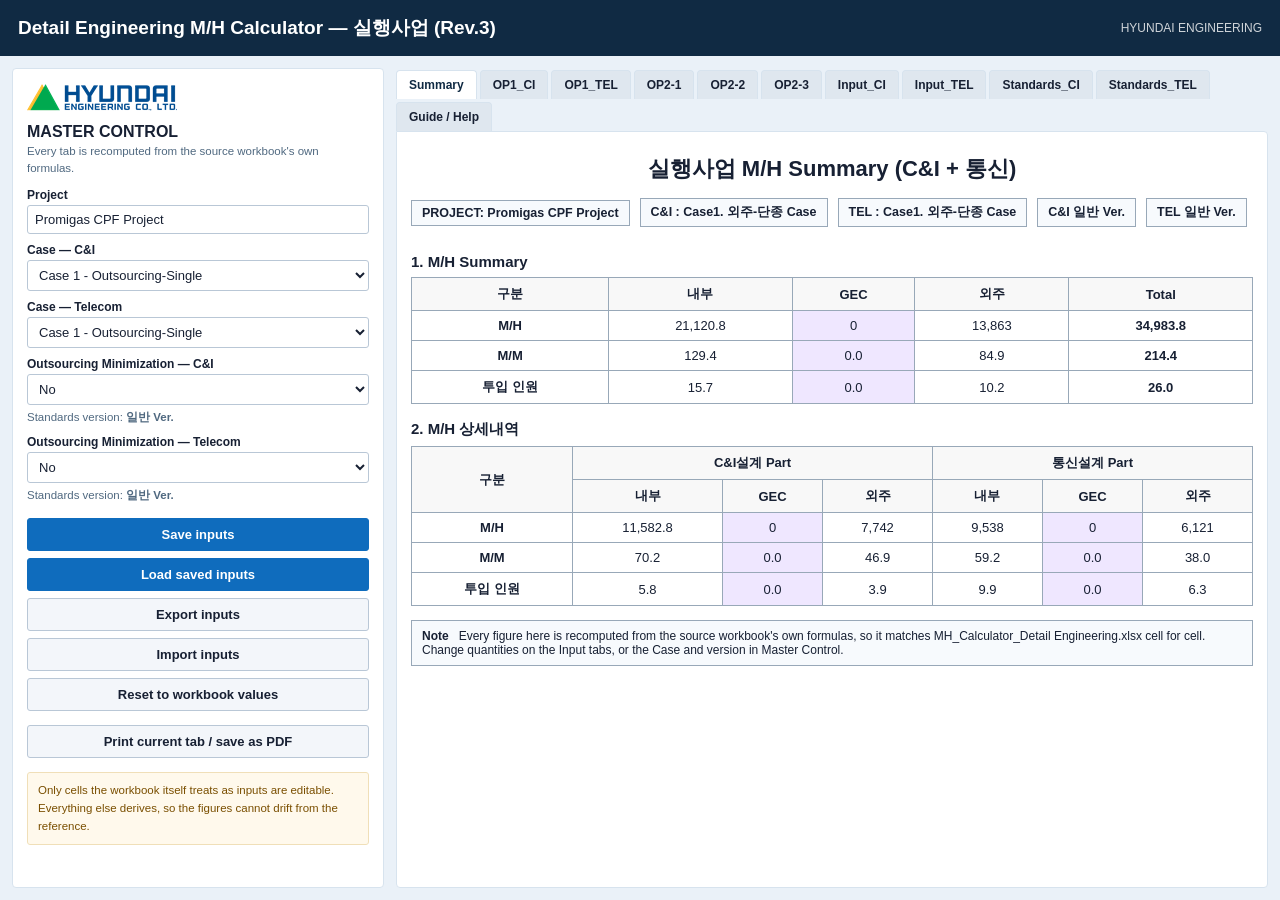
==== commit e3ad1c6f: "Draw the Input tabs as the workbook's own sheets The Input tabs listed editable cells by row and col" ====
--- a/DE_MH_Calculator.html
+++ b/DE_MH_Calculator.html
@@ -2,7 +2,7 @@
 <!--
   Detail Engineering M/H Calculator - single-file web application
   ==============================================================
-  Built from DetailEngineering.xlsx by tools/build_de_app.py.
+  Built from MH_Calculator_Detail Engineering.xlsx by tools/build_de_app.py.
 
   This app does not re-implement the workbook. It carries the workbook's own
   formula graph and evaluates it in the browser, so every figure matches Excel
@@ -21,24 +21,6 @@
 <meta charset="utf-8">
 <meta name="viewport" content="width=device-width, initial-scale=1">
 <title>Detail Engineering M/H Calculator</title>
-<style>
-screen styles, Excel-like table formatting
-    <body>               Master Control panel + 10 tab panels
-    GENERATED DATA       Input items, Output activities, calculation standards, logo
-    MH (model)           port of the Model class of FEED_MH_Calculator_V0_4_OPExcelGrid.py
-                         (the desktop program's filename - the calculation itself
-                          is not specific to any project stage)
-    MHReport             Word (.doc) report generation
-    app                  tab rendering, input handling, state save/restore
-
-  To rebuild the data block after changing the Python program's base data:
-      python3 tools/gen_web_data.py
--->
-<html lang="en">
-<head>
-<meta charset="utf-8">
-<meta name="viewport" content="width=device-width, initial-scale=1">
-<title>C&amp;I / Telecom M/H Calculator V.0.4</title>
 <style>
 /* M/H Calculator - web styles
    Reuses the colour palette of the desktop (Tkinter) program and its
@@ -383,6 +365,65 @@
 table.inputs input.cell.num { text-align:right; }
 .sheet-src { font-size:11px; color:var(--muted); margin-bottom:8px; }
 .recalc-note { font-size:11px; color:var(--muted); margin-left:auto; }
+
+/* ---------- Input sheets: the workbook's three side-by-side blocks ---------- */
+.blockbar {
+  display: flex; flex-wrap: wrap; gap: 8px; align-items: center;
+  margin: 10px 0 8px; font-size: 12.5px;
+}
+.blockbar button {
+  border: 1px solid #98A8B8; background: #F7FAFD; color: var(--text);
+  padding: 6px 11px; border-radius: 3px; cursor: pointer; font: inherit;
+}
+.blockbar button b { color: var(--accent); margin-right: 5px; }
+.blockbar button.on { background: var(--hdr-blue); border-color: var(--accent); font-weight: 700; }
+.blockbar button.on b { color: var(--primary); }
+.blockbar .grow { flex: 1 1 auto; }
+.blockbar input[type="search"] {
+  padding: 6px 8px; border: 1px solid #B9C7D6; border-radius: 3px; font: inherit; width: 190px;
+}
+.blockbar .chk { display: inline-flex; align-items: center; gap: 5px; white-space: nowrap; }
+
+.gridwrap {
+  overflow: auto; max-height: calc(100vh - 300px); border: 1px solid var(--line);
+}
+table.inputs.grid { font-size: 11.5px; }
+table.inputs.grid th {
+  font-size: 11px; font-weight: 700; line-height: 1.35; padding: 6px 5px;
+  border: 1px solid #2B5478; vertical-align: bottom; min-width: 54px;
+}
+table.inputs.grid th .cl {
+  display: block; font-weight: 400; font-size: 9.5px; opacity: .75; letter-spacing: .5px;
+}
+table.inputs.grid td { padding: 3px 5px; }
+table.inputs.grid tr:nth-child(even) td { background: #FBFDFF; }
+table.inputs.grid td.rn, table.inputs.grid th.rn {
+  color: var(--muted); text-align: center; width: 40px; min-width: 40px; font-size: 10.5px;
+}
+table.inputs.grid th.rn { color: #C9D9E8; }
+table.inputs.grid td.r-sn { text-align: center; white-space: nowrap; font-weight: 700; color: var(--muted); }
+table.inputs.grid td.r-label { line-height: 1.4; min-width: 110px; max-width: 300px; }
+table.inputs.grid td.r-unit { text-align: center; color: var(--muted); white-space: nowrap; }
+table.inputs.grid td.r-note { color: var(--muted); font-size: 10.5px; line-height: 1.4; max-width: 260px; }
+table.inputs.grid td.num { text-align: right; white-space: nowrap; }
+table.inputs.grid td.calc { background: var(--locked); color: var(--muted); font-style: italic; }
+table.inputs.grid tr:nth-child(even) td.calc { background: #EDEDED; }
+table.inputs.grid td.hid, table.inputs.grid th.hid { opacity: .8; }
+table.inputs.grid th.hid { background: #3B5A78; }
+table.inputs.grid input.cell, table.inputs.grid select.cell {
+  padding: 3px 5px; font-size: 11.5px; min-width: 62px;
+}
+table.inputs.grid input.cell { max-width: 110px; }
+table.inputs.grid select.cell { max-width: 150px; min-width: 74px; }
+table.inputs.grid td.mod { background: var(--yellow); }
+table.inputs.grid td.mod input.cell, table.inputs.grid td.mod select.cell {
+  border-color: #C29A00; font-weight: 700;
+}
+
+@media print {
+  .blockbar { display: none !important; }
+  .gridwrap { max-height: none; overflow: visible; border: none; }
+}
 </style>
 </head>
 <body>
@@ -448,12 +489,13 @@
 <div id="toast" role="status" aria-live="polite"></div>
 
 <script>
+var APP_INFO = {"name": "Detail Engineering M/H Calculator", "subtitle": "실행사업 (Rev.3)", "key": "DE_MH_Calculator", "source": "MH_Calculator_Detail Engineering.xlsx"};
 var HYUNDAI_LOGO_B64 = 'iVBORw0KGgoAAAANSUhEUgAAAJcAAAAeCAYAAAAhIIxpAAAAAXNSR0IArs4c6QAAAAlwSFlzAAAOxAAADsQBlSsOGwAAABl0RVh0U29mdHdhcmUATWljcm9zb2Z0IE9mZmljZX/tNXEAABX5SURBVHhe7VwJfJXVlT/f8pbkJeRFsAOCqID4o2IJ1gBBo61lLG7U6qitdFrrOC7V6YhYcaH5/FJEhQriMrYuuLRMBYrSqBQd7DhDNYSo9dda0kGgFZSwKAm89/KWb7nzP/d772V7W1imvzpef+El37v33HPPOffsn7ppmvTZ+IwCR4IC+sECvWNq0wSy3SHzN170GsMwRrd+m/xly8y28c7Bwvxs3aeLAgctXIptL1I0ZQzIcZwx7t3TKRx6hvbFP8bfaw6VREZrYDgJ331EKpFeRpSMLjPrYr/OBddoDvtJse8nzVdNmp/I6vpvWjPiCTp/xxLSAtXkJAGjHDBiSwCjNR9uRnOongKhaynVReQPKGSn2unlWT+g8+7/PvlCteRYRI69i9bM+oHZ2Chy4tISuph8FReTHSdyHZs0+xazNsk0IaMldCfOMo6cRAnkUQQpvp1kx1abdcnmnguMlor5pAdGynMVG4rqkuLfTlbHKrPO+V3f6cDpq6DZdHKto4uBkt/rIdA3+ro5OfZEZr6xsaIRdB6F84I+Toys1GyzPhmV00sC2mfSHVNWT9Mq9LNJI5p7xsorjT1jryAdgkDKPKPB+LXZaOYkfsl72fpRFAzNJAUwfVK42rA2p3CRvdNH/s9dRf5QOelSuCpMs+0xo6VyOwXDN1IK59QD/Hy8MW7cqWZbm9uPyCygmr2U9OAYUhTsCWG09lxvmo0CDJgB2GeTaxPFO/fSypW3Yn3u8ynKJApUzCQVeNtgvrDZ55DCBdpcAjgTyQbRShl8dlW91WjWv4FLsTy7RKGZgDOS7BJZp/B+VXOMVut8szbyalYomitnU1nox8ALeIJupQw/hCsV5Y2zwgVKXA58xkrhShxgKHfi5+CEq2GcoQl14iKJS8yiJ7vCT7GCob248VX+ifSLr38Lf/2sFFwLzHEoFcO5AVhAFlSCKsg3qpnRHZhfjhuINUIezJwcWWi0uNPJX3E2dX1CFKicQEu330B19FA/SKo1m/yDxlAc8/[base64]/KVqXwcC/h5MCJLF5lFvNFrFCrNW2Z2BbbSGR5Iq5kqBUH3M/ChZ9o2HvHc+ACwQrrOXrNjq3MyESAo6lzT9GIJ8kqoMpWmPQeJJqoXs8OB8RMmul4G/x83sgFkVLg6jXIizD0mb0JHGe+M0c3ybA64fg6nVUvA0THOtzWRZ/5UHHx9k5XIgUuA25D7sgISr4dSmIUIVjUoXhEhxqbHrKNpp8RnSPnwCyFYFjiPa9S+0a/jCI8agEgHD33kfZsWkskH3UBK8CVSGKWHDl4tdmQXhpBZRYFA5pSKe1krtvw0+w44Stxj4NBZg4W4xJ0WuybcYfsxD8M9ulNpJuFDf7Uzk3tM1mHon9ntzSvTavHBaKpbBJbhCanTW/5FKtpEO2RCvjKJizZeKPGpOij1QAJ/psCJHVrgcn/0jbZDvKOpI0SYnSA8nB3ULVgazLgiYot5unND6lPnn2rS/MXAe9LiF/Gte7xWC0GW06Pl9vKtGLqCnP7wcflSNVN++4HeMZnocfswbRnPZOTA9l3jPpT/xhjk5/sihYFt8LVAVooRLnTkStBAF8dOXBNL6QOgKDIVtWnZ0/673pJd8nNcR9EwoBLOPbBc/5wDMIqceVL96DR1g4SG6OV5NtsClggbrNSxosSpEaba4A89vLgWJgnOE1IqjEc3V4L6xd9djABcbV09VcA9zyxc78IYbugYmpIUdGOnHqcoiEG0a+bX75Tp+5qRsmJe8WuCQzzEQAIgVBzI971zB0UlJo9R5JQHLTCrhBnlTNddZrPgREqaS9GKqgl5JsbPZL/DyJsPRp4D6PeOU5ofNP9RtGxBGfSezM6los0hTZvWHww4tnrIzKR1umIocg1MQRgs9APM3i5Iwf4o6ify+1wB3vHSwA9DAiQPz4cT/8ZBw/ZtcLOUKDmfuAcsQMTb68jC68IFLEq65U1b/g1Klf5kiNqXgxN8CrVVwWMClKhCgDuduzPvmYaF5yZcwz24pey4p0Yvgg5yQjpCQu4LD7OXRNtGJvnmHBc+/NSAcLZLyj8aGivHQl30sA+fbZJ6iSkbtAxxFhath6jNBVwxaSCww8AUfSFTTZhtOYMaJz7UhX4YoGFemf8M4sfV+8/3atwaIV+/pAmpJOHlOx5sp7CUXVO2eb6Z+D2oK+TJMZcFigWWiue515uCI9Hr/3w0XdNACUxA1Tsl59mwq4ggIl+tW3Koe5TuenfiPIMTzEuH85rAndi58GT/8xISK6Iy+ctBMkwnN2L1IEzyeE4YdL8N3ryPkHlpsDzjra40N6jLyl8+UuRvWWlb0p2Zd1/piaz/13/fy/Q/PaQtqroapTSOFps2hKDvxgu6IhSniYkkhrdUTrxhuRaX/bOOkd881/6cmd4a92Dk8c7jHrO3cnmuqYRgKnfdjL8ooZSjqG/C5ZnZPVX5byrJP7RxOjbipd6DJN4GEvYnICkJRWEa+hs8C2drc1CkoXI5jL9CqoDo6U7TBLqNnk8gDlSpYvB8HcDKIc+9D6eWVXKWXEpmWP+Sedi/Uz4Acsr5EGgjRnCJnQGKqRCEv8eD5p8l9iplytv2Fd5J5rtiTqGj8W76JyLu1I/[base64]/kxUd2cnDZi5PrqU5zMGp2/4cjp+ZyX5l4tRrWJtJ+iyJIJt8utdYANVbPQ7BwVQWOpc7ETXh8T9Hz2bhlZVzxgDKQta8iNVAhgnIe/1jZwka+bfTsXG9+kYgZUYzEIW2ZvaRu/5EhD5sZfwUyR588Z9bv6lkPDEg4TEc7lTshl4GqIPrluTKSRSmEEpDcrHLy4GRSA4XwYYFnweIiuZ18Oot0X/[base64]/ygfApxz4FEFb4uPCWO+h+L7n0IO1OLtgIPSVXQliK3AZAnh8yj6qGGdxLK8ITmI/+leyt6+fcNmOc5c+2Pc56kjSZjeAvBbXDw/SHPY8PndMhANVaKWYi8f/[base64]/RUWpF3vK6I9jxtf9Ize0fGGVDzyUr8aY5o3OvsbRdN6jya6Rrb1IibqFJEY2B2JfvvF+ak53mjMg6rD8dnZhDgYfXT8AO6cjYSxTH+tahZ5IdQY0TuOpl6EXb/w46SLcazYEaPBuexrsefo8GU/k6X37Aq8UOFdAo/[base64]/VUMy3mnzKWVI9s1Mi0BLq+mcbxm1b6PzFL0Bgbsd1ehoZ6dUo+WzAmjraiyTssNDzEKgL8V0HEqwrKWHtQxEbYR9ulnB53jqY9MdJdcaRq4AjXADHfzr9AeZpFIUqV+M5VKxAJcGqgpPdjj2PpfMW/TNmIUomMEJdSGVDJxut+75o1sbeAYjb8fxE/JwCk7KcfP4vA0Yn/kZrMva1nR/id0+4egy0gA8BLm+hnRgmRURQ9FXI1bZK2my1F6Dp8Sa0FzEcBhUG7N8hDXRa0TSQ4gMdBeMDjZYeujMF+D8MGpehq0RD4jkJ4YdmjGxAxIyu2/[base64]/JoBpWJRtAET7c9fD8NNmeWatb7NnLwoMRsQKk9J1CTz1l8h9X6FtMLOTeA/8mzqwHnCmyRV27HYS+p302DY/1VPh5k2FicUXpMewteV0jLqKPhTnwK/6FcpktRRKbaGX5iTwbsE0indAS1ujafvOCI0dcQFpZc+jWTQMMncLV8OkZX6hlt/v+ewOPYISz6Zi9cODlTxOwUA5Ujy5ACC+lBuM7cigxFVXI68Uh5lQoJrvgKZaAyaFcajnkNSDcITAaIHeZGW0hAMjiH9206b40UYw/AqK1GhRPvAirTv+PjpvBzvHPAvaCNowGUPflroYJua3EGJulfAOrwI3v/819Igl0UKMfRM3YF+Uh9DC6wtciu6KKXiO+xt/Gybku3INR0ox/StoTPwYsCaQhn22bRU05jgG6wUCCoq/ic6V+OU09JHdCC0BvDORFWs8ON46DTY2hn+DfaIQnleR2GTt1XdAIzOj1CgEETd1MPRvZ3qOhJPynvNLIWUc5Bx0+iHtv9nGzpB3S3U7igsUp/GN/MIJHqBmVE1xs36wZbTqMQ+v7tZuqblcPXSTGtZP5PrhbjDVRHH6sJrDvuThstAg/[base64]/mdRwEsBzWXixiUgThG+2Gz3Qf8L4N+5yNb/oLl22jRRDEsd3++ULuanC7ozWs57dEQLudgA4hLDS490vxXhToN5gyXr9EtxvlwhzD65DCxoPx0Xv3HOoNU5cfJdSAQV2QOty4O6Nh6uRGSUmUI5xlVtwFxqTmtebGut6HsoFlEJrLSW0Hsd6HOgaTreOBEBgKJgkxDA5zC/qMllPlMVdR5MP062xMIO0caKM/g6670YfOGZ1M9AjvnAuj7CvBCY45qGXZ11BA20WhISG8nGHDm9AILiFejsC+7k4ZTOhJ1oq7sSeuqvsRoG2GFoWzH/IZ66vgZ8Q0vsDkilPJtjtJPfCml1FlEUS4DSfAY5YIQFaBdxS9ZRX/TlXDr6b9H671vuOgSfl74A1Btnaj178n3r15rQddnAt+vAYtGhqBwAIClYxAizYBDk6gnYw3n65ghKCFp+EDtDvZZ7zXgTZnBBtXDbNz+l/ctaroJ2DtP2EdYFqdtOaWX8JBBxxXky9xJFM4VyZQBc56mQ5NfjUQjGHfOolXIq4gIq5A4BLVXRG4Wx2EF/v2p2gjqgDPINDQfazJj5xgOTi34HbocGAcUhPcS967rqXDT7GSfwGx5gMNvjPQCQprrjO5/xy4ebmsZMUsUveeBuayiYFQuIvxzuG1UM+PygNovg7cqJ+kucO+G3wBNPrbQcAmRG7JqNGsfhfChH5/DQ1zqQQ00AcQhCUgNLQJbr1KEBa6AMx/C/CmkuU8L1/kcB1ohDgiV3cXcnJ/oUp7n/S5mvWZIGCTsT40hnRlK9Z7mo+UbYAHgcVIWTfjDaPaLN4CeOvl15OIe3irPrzhY9/dW6rSf9m+HeRGV4DZ38R7gt+CdseFwj5ETTj/Izj/ApwBJh85N9WP88RNXIAzKOafhIBkDC3d9ijCmOZ+sBXxPgKdqeR2oTsXl0MoW2jFilVI08D/VeE7gh9liUxtizmyR1oQUtD1AhxUXAgrwVr9Y/JHf47Pi3RXUZ9Uo2CAsGhZtFqvpJSOHuWc5zpcD3eqeipho7vRtcA8t38X5NrZ79L0B0/[base64]/ifxYOpgYK+hPm4U5M2bJF4ft+Hr4knVgLUfd/Uf5yAaKtCNBhbOzX7xNF1kNt3b2esmPF+ZaVJPOt1058gVa2v5illaui/05WuNX1+g7/KnPf3NGtpGPrfJNh0uCDgFOOg/TfUsYVp0H0HMyO7PQpdrm99zSw/s+HYTWdSfJzZmY04Z18v+NAYe3rrEbxsw67MWJVPmswL59DuXBYDXfa03GoabxMjmbZnxvvOVZGKcieOcjo1m3Mb0nc60XPbAfCyBo0E0znouf5Lq88LxEcHcyOL1W4um9Mwma9aAnv1xc14dWmbPUJ6UvWaSulg+Vz55/RoHiFPhfhz8x2BUwxhkAAAAASUVORK5CYII=';
 </script>
 
 <!-- ===== BEGIN GENERATED DATA - rebuilt by tools/build_de_app.py ===== -->
 <script id="app-data">
-var BUNDLE = {"source":"DetailEngineering.xlsx","cells":{"Input_CI!B1":{"v":"C&I Man Hour Key Factor Input Table (Rev.3)"},"Input_CI!AM1":{"v":"INPUT"},"Input_CI!B2":{"v":"KEY INPUT"},"Input_CI!I2":{"v":"필수 입력 항목"},"Input_CI!B3":{"v":"외주최소화 적용 유무"},"Input_CI!E3":{"v":"No"},"Input_CI!I3":{"v":"자동 산출 항목"},"Input_CI!M3":{"v":"숨김처리"},"Input_CI!N3":{"v":"숨김처리"},"Input_CI!O3":{"v":"숨김처리"},"Input_CI!P3":{"v":"숨김처리"},"Input_CI!Q3":{"v":"숨김처리"},"Input_CI!R3":{"v":"숨김처리"},"Input_CI!I4":{"v":"GEC 입력 항목"},"Input_CI!M4":{"v":"삭제 금지"},"Input_CI!N4":{"v":"삭제 금지"},"Input_CI!O4":{"v":"삭제 금지"},"Input_CI!P4":{"v":"삭제 금지"},"Input_CI!Q4":{"v":"삭제 금지"},"Input_CI!R4":{"v":"삭제 금지"},"Input_CI!AJ4":{"v":"삭제 금지"},"Input_CI!B5":{"v":"PROJECT: Promigas CPF Project"},"Input_CI!AK5":{"v":"2026-08-21 00:00:00"},"Input_CI!AM5":{"v":"Rev.1"},"Input_CI!B6":{"v":"Control & Instrumentation - Material, General & 인력지원 (A)"},"Input_CI!T6":{"v":"Control & Instrumentation - Design, Deliverable & 내-외부 업무 수행 비율 (B)"},"Input_CI!AD6":{"v":"Control & Instrumentation - Project Condition & Information (C)"},"Input_CI!B7":{"v":"S/N"},"Input_CI!C7":{"v":"Item (대분류)"},"Input_CI!D7":{"v":"Item (중분류)"},"Input_CI!E7":{"v":"Item 상세 (소분류)"},"Input_CI!F7":{"v":"내부 업무\n중 GEC 수행 비율 (%)"},"Input_CI!G7":{"v":"내부 업무\n중 외주-종합 수행 비율 (%)"},"Input_CI!H7":{"v":"외부 업무 중 GEC 수행 비율 (%)"},"Input_CI!I7":{"v":"Quantity \nof Item"},"Input_CI!K7":{"v":"Quantity \nof MR Set"},"Input_CI!M7":{"v":"Material Requisition\n(Unit M/H)"},"Input_CI!N7":{"v":"Material Requisition\n(Total M/H)"},"Input_CI!O7":{"v":"Technical Bid Evaluation\n(Unit M/H)"},"Input_CI!P7":{"v":"Technical Bid Evaluation\n(Total M/H)"},"Input_CI!Q7":{"v":"Vendor Data Review\n(Unit M/H)"},"Input_CI!R7":{"v":"Vendor Data Review\n(Total M/H)"},"Input_CI!S7":{"v":"Note"},"Input_CI!T7":{"v":"S/N"},"Input_CI!U7":{"v":"Item (대분류)"},"Input_CI!V7":{"v":"Item (중분류)"},"Input_CI!W7":{"v":"Item 상세 (소분류)"},"Input_CI!X7":{"v":"내부 업무\n중 GEC 수행 비율 (%)"},"Input_CI!Y7":{"v":"내부 업무\n중 외주-종합 수행 비율 (%)"},"Input_CI!Z7":{"v":"외부 업무 중 GEC 수행 비율 (%)"},"Input_CI!AA7":{"v":"Quantity"},"Input_CI!AC7":{"v":"Note"},"Input_CI!AD7":{"v":"S/N"},"Input_CI!AE7":{"v":"Item (대분류)"},"Input_CI!AF7":{"v":"Item (중분류)"},"Input_CI!AG7":{"v":"Item 상세 (소분류)"},"Input_CI!AH7":{"v":"입력"},"Input_CI!AI7":{"v":"Factor"},"Input_CI!AJ7":{"v":"난이도"},"Input_CI!AK7":{"v":"Note"},"Input_CI!B8":{"v":"A01"},"Input_CI!C8":{"v":"Control System"},"Input_CI!D8":{"v":"Control System"},"Input_CI!E8":{"v":"ICSS (DCS+ESD+F&G)"},"Input_CI!I8":{"v":4300},"Input_CI!J8":{"v":"Point"},"Input_CI!K8":{"v":1},"Input_CI!L8":{"v":"Set"},"Input_CI!M8":{"f":"=IF(I8>0,산출기준_CI!G112,0)"},"Input_CI!N8":{"f":"=IF($K8>0, M8*K8, 0)"},"Input_CI!O8":{"f":"=IF(I8>0,산출기준_CI!G120,0)"},"Input_CI!P8":{"f":"=IF($K8>0, O8*K8, 0)"},"Input_CI!Q8":{"f":"=IF(I8=0,0,IF(I8<=2000,150,IF(I8>2000,ROUNDUP((150+(I8-2000)*0.04),0),fault)))"},"Input_CI!R8":{"f":"=IF($K8>0, Q8*K8, 0)"},"Input_CI!T8":{"v":"B01"},"Input_CI!U8":{"v":"Specification / Design Basis"},"Input_CI!V8":{"v":"Technical Specification"},"Input_CI!W8":{"v":"Control System"},"Input_CI!X8":{"v":0.3},"Input_CI!Y8":{"v":0.1},"Input_CI!AA8":{"v":4},"Input_CI!AB8":{"v":"Set"},"Input_CI!AD8":{"v":"C01"},"Input_CI!AE8":{"v":"Project 표준 난이도\n(General)"},"Input_CI!AF8":{"v":"발주처/PMC 성향, 난이도, 기술력 "},"Input_CI!AG8":{"v":"1) 국내 발주처 : 표준 M/H x 1.0 (증가 량 없음)"},"Input_CI!AH8":{"v":"8)"},"Input_CI!AI8":{"f":"=IF(AH8=\"1)\",1,IF(AH8=\"2)\",1.05,IF(AH8=\"3)\",1.1,IF(AH8=\"4)\",1.15,IF(AH8=\"5)\",1.2,IF(AH8=\"6)\",1.25,IF(AH8=\"7)\",1.15,IF(AH8=\"8)\",1.2,\"\"))))))))"},"Input_CI!AJ8":{"f":"=IF(SUM(AI8:AI20)-2>1.19, \"상\", IF(SUM(AI8:AI20)-2>1.09, \"중\", IF(AI8>0.99-2,\"하\",\"ERROR\")))"},"Input_CI!AK8":{"v":"발주처/PMC 성향 및 승인 절차 까다로움을 고려하여 난이도 Factor 1.0~1.25 (0~25%)를 표준 Man-Hour에 증가하거나, MH 산출기준 상에서 난이도 산정기준에 따라 선정된 난이도(상, 중, 하)에 따른 Unit MH를 적용한다. "},"Input_CI!B9":{"v":"A02"},"Input_CI!E9":{"v":"ICSS + Pre-fabricated Building"},"Input_CI!I9":{"v":0},"Input_CI!J9":{"v":"Point"},"Input_CI!K9":{"v":0},"Input_CI!L9":{"v":"Set"},"Input_CI!M9":{"f":"=IF(I9>0,산출기준_CI!F112,0)"},"Input_CI!N9":{"f":"=IF($K9>0, M9*K9, 0)"},"Input_CI!O9":{"f":"=IF(I9>0,산출기준_CI!F120,0)"},"Input_CI!P9":{"f":"=IF($K9>0, O9*K9, 0)"},"Input_CI!Q9":{"f":"=IF(I9=0,0,IF(I9<=2000,250,IF(I9>2000,ROUNDUP((250+(I9-2000)*0.04),0),fault)))"},"Input_CI!R9":{"f":"=IF($K9>0, Q9*K9, 0)"},"Input_CI!T9":{"v":"B02"},"Input_CI!W9":{"v":"Packaged Instrument (Metering, Analzyer, TGS & etc.)"},"Input_CI!X9":{"v":0.3},"Input_CI!Y9":{"v":0.1},"Input_CI!AA9":{"v":3},"Input_CI!AB9":{"v":"Set"},"Input_CI!AD9":{"v":"C02"},"Input_CI!AG9":{"v":"2) 국내 발주처(PMC가 있는 경우) : 표준 M/H x 1.05 (5% 증가)"},"Input_CI!B10":{"v":"A03"},"Input_CI!E10":{"v":"Machinery Monitoring System"},"Input_CI!I10":{"v":1000},"Input_CI!J10":{"v":"Point"},"Input_CI!K10":{"v":1},"Input_CI!L10":{"v":"Set"},"Input_CI!M10":{"f":"=IF(I10>0,120,0)"},"Input_CI!N10":{"f":"=IF($K10>0, M10*K10, 0)"},"Input_CI!O10":{"f":"=IF(I10>0,산출기준_CI!H120,0)"},"Input_CI!P10":{"f":"=IF($K10>0, O10*K10, 0)"},"Input_CI!Q10":{"f":"=IF(I10=0,0,IF(I10<=2000,150,IF(I10>2000,ROUNDUP((150+(I10-2000)*0.04),0),fault)))"},"Input_CI!R10":{"f":"=IF($K10>0, Q10*K10, 0)"},"Input_CI!T10":{"v":"B03"},"Input_CI!W10":{"v":"Field Instrument"},"Input_CI!X10":{"v":0.3},"Input_CI!Y10":{"v":0.1},"Input_CI!AA10":{"v":1},"Input_CI!AB10":{"v":"Set"},"Input_CI!AD10":{"v":"C03"},"Input_CI!AG10":{"v":"3) 동남아, 중앙아시아, 동유럽 국가 (PMC가 없는 경우): 표준 M/H x 1.1(10% 증가)"},"Input_CI!B11":{"v":"A04"},"Input_CI!E11":{"v":"Other Control System"},"Input_CI!I11":{"v":1000},"Input_CI!J11":{"v":"Point"},"Input_CI!K11":{"v":3},"Input_CI!L11":{"v":"Set"},"Input_CI!M11":{"f":"=IF(I11>0,산출기준_CI!G112,0)"},"Input_CI!N11":{"f":"=IF($K11>0, M11*K11, 0)"},"Input_CI!O11":{"f":"=IF(I11>0,산출기준_CI!H120,0)"},"Input_CI!P11":{"f":"=IF($K11>0, O11*K11, 0)"},"Input_CI!Q11":{"f":"=IF(I11=0,0,IF(I11<=2000,150,IF(I11>2000,ROUNDUP((150+(I11-2000)*0.04),0),fault)))"},"Input_CI!R11":{"f":"=IF($K11>0, Q11*K11, 0)"},"Input_CI!S11":{"v":"HIPS, Corrosion, SCS"},"Input_CI!T11":{"v":"B04"},"Input_CI!W11":{"v":"Others"},"Input_CI!X11":{"v":0.3},"Input_CI!Y11":{"v":0.1},"Input_CI!AA11":{"v":3},"Input_CI!AB11":{"v":"Set"},"Input_CI!AD11":{"v":"C04"},"Input_CI!AG11":{"v":"4) 동남아, 중앙아시아, 동유럽 국가 (PMC가 있는 경우): 표준 M/H x 1.15(15% 증가)"},"Input_CI!B12":{"v":"A05"},"Input_CI!C12":{"v":"Packaged Instrument"},"Input_CI!D12":{"v":"Packaged Instrument"},"Input_CI!E12":{"v":"Flow Metering System"},"Input_CI!I12":{"v":4},"Input_CI!J12":{"v":"Set"},"Input_CI!K12":{"v":1},"Input_CI!L12":{"v":"Set"},"Input_CI!M12":{"f":"=IF(I12>0,산출기준_CI!$G$113,0)"},"Input_CI!N12":{"f":"=IF($K12>0, M12*K12, 0)"},"Input_CI!O12":{"f":"=MIN(350,IF(I12=0,0,IF(I12/K12<=2,200,IF(I12/K12>2,(200+((I12/K12-2)*20)),fault))))"},"Input_CI!P12":{"f":"=IF($K12>0, O12*K12, 0)"},"Input_CI!Q12":{"f":"=IF(I12=0,0,IF(I12/K12<=2,150,IF(I12/K12>2,(150+((I12/K12-2)*10)),fault)))"},"Input_CI!R12":{"f":"=IF($K12>0, Q12*K12, 0)"},"Input_CI!T12":{"v":"B05"},"Input_CI!V12":{"v":"Design Basis"},"Input_CI!W12":{"v":"Design Basis"},"Input_CI!X12":{"v":0.3},"Input_CI!Y12":{"v":0.1},"Input_CI!AA12":{"v":1},"Input_CI!AB12":{"v":"Lot"},"Input_CI!AD12":{"v":"C05"},"Input_CI!AG12":{"v":"5) 중동, 아프리카 국가 (PMC가 없는 경우): 표준 M/H x 1.2(20% 증가)"},"Input_CI!B13":{"v":"A06"},"Input_CI!E13":{"v":"Analzyer System"},"Input_CI!I13":{"v":13},"Input_CI!J13":{"v":"Set"},"Input_CI!K13":{"v":1},"Input_CI!L13":{"v":"Set"},"Input_CI!M13":{"f":"=IF(I13>0,산출기준_CI!$G$113,0)"},"Input_CI!N13":{"f":"=IF($K13>0, M13*K13, 0)"},"Input_CI!O13":{"f":"=MIN(350,IF(I13=0,0,IF(I13/K13<=2,200,IF(I13/K13>2,(200+((I13/K13-2)*20)),fault))))"},"Input_CI!P13":{"f":"=IF($K13>0, O13*K13, 0)"},"Input_CI!Q13":{"f":"=IF(I13=0,0,IF(I13/K13<=2,150,IF(I13/K13>2,(150+((I13/K13-2)*10)),fault)))"},"Input_CI!R13":{"f":"=IF($K13>0, Q13*K13, 0)"},"Input_CI!T13":{"v":"B06"},"Input_CI!U13":{"v":"Summary / List / Table"},"Input_CI!V13":{"v":"Instrument Index"},"Input_CI!W13":{"v":"Instrument Index"},"Input_CI!X13":{"v":0.3},"Input_CI!Y13":{"v":0.1},"Input_CI!Z13":{"v":0.3},"Input_CI!AA13":{"f":"=SUM(I12:I42)"},"Input_CI!AB13":{"v":"ea."},"Input_CI!AC13":{"v":"외주 최소화 적용시 '내부 업무 중 외주-종합 수행 비율 (%)'은 0을 입력 할 것."},"Input_CI!AD13":{"v":"C06"},"Input_CI!AG13":{"v":"6) 중동, 아프리카 국가 (PMC가 있을 경우): 표준 M/H x 1.25(25% 증가)"},"Input_CI!B14":{"v":"A07"},"Input_CI!E14":{"v":"Ship Shore Link System"},"Input_CI!I14":{"v":0},"Input_CI!J14":{"v":"Set"},"Input_CI!K14":{"v":0},"Input_CI!L14":{"v":"Set"},"Input_CI!M14":{"f":"=IF(I14>0,산출기준_CI!$G$113,0)"},"Input_CI!N14":{"f":"=IF($K14>0, M14*K14, 0)"},"Input_CI!O14":{"f":"=MIN(350,IF(I14=0,0,IF(I14/K14<=2,200,IF(I14/K14>2,(200+((I14/K14-2)*20)),fault))))"},"Input_CI!P14":{"f":"=IF($K14>0, O14*K14, 0)"},"Input_CI!Q14":{"f":"=IF(I14=0,0,IF(I14/K14<=2,150,IF(I14/K14>2,(150+((I14/K14-2)*10)),fault)))"},"Input_CI!R14":{"f":"=IF($K14>0, Q14*K14, 0)"},"Input_CI!T14":{"v":"B07"},"Input_CI!V14":{"v":"ICSS IO database (IODB)"},"Input_CI!W14":{"v":"ICSS IO database (IODB)"},"Input_CI!X14":{"v":0.3},"Input_CI!Y14":{"v":0.1},"Input_CI!Z14":{"v":0.3},"Input_CI!AA14":{"f":"=SUM(I8:I11)"},"Input_CI!AB14":{"v":"ea."},"Input_CI!AD14":{"v":"C07"},"Input_CI!AG14":{"v":"7) 기타 국가 (PMC가 없는 경우): 표준 M/H x 1.15(15% 증가)"},"Input_CI!B15":{"v":"A08"},"Input_CI!E15":{"v":"Tank Gauging System"},"Input_CI!I15":{"v":0},"Input_CI!J15":{"v":"Set"},"Input_CI!K15":{"v":0},"Input_CI!L15":{"v":"Set"},"Input_CI!M15":{"f":"=IF(I15>0,산출기준_CI!$G$113,0)"},"Input_CI!N15":{"f":"=IF($K15>0, M15*K15, 0)"},"Input_CI!O15":{"f":"=MIN(350,IF(I15=0,0,IF(I15/K15<=2,200,IF(I15/K15>2,(200+((I15/K15-2)*20)),fault))))"},"Input_CI!P15":{"f":"=IF($K15>0, O15*K15, 0)"},"Input_CI!Q15":{"f":"=MIN(150,IF(I15=0,0,IF(I15/K15<=2,150,IF(I15/K15>2,(150+((I15/K15-2)*10)),fault))))"},"Input_CI!R15":{"f":"=IF($K15>0, Q15*K15, 0)"},"Input_CI!T15":{"v":"B08"},"Input_CI!V15":{"v":"Instrument Cable Schedule"},"Input_CI!W15":{"v":"Instrument Cable Schedule"},"Input_CI!X15":{"v":0.3},"Input_CI!Y15":{"v":0.1},"Input_CI!Z15":{"v":0.3},"Input_CI!AA15":{"f":"=ROUNDUP(I45*1.2,0)"},"Input_CI!AB15":{"v":"장"},"Input_CI!AD15":{"v":"C08"},"Input_CI!AG15":{"v":"8) 기타 국가 (PMC가 있는 경우): 표준 M/H x 1.2(20% 증가)"},"Input_CI!B16":{"v":"A09"},"Input_CI!E16":{"v":"Fibre Optic Monitoring System"},"Input_CI!I16":{"v":0},"Input_CI!J16":{"v":"Set"},"Input_CI!K16":{"v":0},"Input_CI!L16":{"v":"Set"},"Input_CI!M16":{"f":"=IF(I16>0,산출기준_CI!$G$113,0)"},"Input_CI!N16":{"f":"=IF($K16>0, M16*K16, 0)"},"Input_CI!O16":{"f":"=MIN(350,IF(I16=0,0,IF(I16/K16<=2,200,IF(I16/K16>2,(200+((I16/K16-2)*20)),fault))))"},"Input_CI!P16":{"f":"=IF($K16>0, O16*K16, 0)"},"Input_CI!Q16":{"f":"=MIN(150,IF(I16=0,0,IF(I16/K16<=2,150,IF(I16/K16>2,(150+((I16/K16-2)*10)),fault))))"},"Input_CI!R16":{"f":"=IF($K16>0, Q16*K16, 0)"},"Input_CI!T16":{"v":"B09"},"Input_CI!V16":{"v":"타부서 Information"},"Input_CI!W16":{"v":"UPS / Normal Power Load List"},"Input_CI!X16":{"v":0.3},"Input_CI!Y16":{"v":0.1},"Input_CI!AA16":{"v":1},"Input_CI!AB16":{"v":"Lot"},"Input_CI!AD16":{"v":"C09"},"Input_CI!AF16":{"v":"Licensor Unit 포함 유무"},"Input_CI!AG16":{"v":"1) Licensor 없음 : 표준 M/H x 1.0 (증가 량 없음)"},"Input_CI!AH16":{"v":"1)"},"Input_CI!AI16":{"f":"=IF(AH16=0,\"\",IF(AH16=\"1)\",1,IF(AH16=1,1,IF(AH16=\"2)\",1.05,IF(AH16=2,1.05,IF(AH16=\"3)\",1.1,IF(AH16=3,1.1,\"\")))))))"},"Input_CI!AK16":{"v":"Licensor Unit에 대한 추가 Requirement Study 및 상이한 Design Philosophy 적용에 대한 Work Volume 증가를 고려하여 난이도 Factor 1.0~1.1 (0~10%)를 표준 Man-Hour에 증가하거나, MH 산출기준 상에서 난이도 산정기준에 따라 선정된 난이도(상, 중, 하)에 따른 Unit MH를 적용한다. "},"Input_CI!B17":{"v":"A10"},"Input_CI!E17":{"v":"Pipeline Leak Detection System"},"Input_CI!I17":{"v":4},"Input_CI!J17":{"v":"Set"},"Input_CI!K17":{"v":1},"Input_CI!L17":{"v":"Set"},"Input_CI!M17":{"f":"=IF(I17>0,산출기준_CI!$G$113,0)"},"Input_CI!N17":{"f":"=IF($K17>0, M17*K17, 0)"},"Input_CI!O17":{"f":"=MIN(350,IF(I17=0,0,IF(I17/K17<=2,200,IF(I17/K17>2,(200+((I17/K17-2)*20)),fault))))"},"Input_CI!P17":{"f":"=IF($K17>0, O17*K17, 0)"},"Input_CI!Q17":{"f":"=MIN(150,IF(I17=0,0,IF(I17/K17<=2,150,IF(I17/K17>2,(150+((I17/K17-2)*10)),fault))))"},"Input_CI!R17":{"f":"=IF($K17>0, Q17*K17, 0)"},"Input_CI!T17":{"v":"B10"},"Input_CI!W17":{"v":"Heat Dissipation List"},"Input_CI!X17":{"v":0.3},"Input_CI!Y17":{"v":0.1},"Input_CI!AA17":{"v":1},"Input_CI!AB17":{"v":"Lot"},"Input_CI!AD17":{"v":"C10"},"Input_CI!AG17":{"v":"2) Case 1: 표준 M/H x 1.05 (5% 증가) \n   *Licensor 1개인 경우"},"Input_CI!B18":{"v":"A11"},"Input_CI!E18":{"v":"Air Quality Monitoring System"},"Input_CI!I18":{"v":0},"Input_CI!J18":{"v":"Set"},"Input_CI!K18":{"v":0},"Input_CI!L18":{"v":"Set"},"Input_CI!M18":{"f":"=IF(I18>0,산출기준_CI!$G$113,0)"},"Input_CI!N18":{"f":"=IF($K18>0, M18*K18, 0)"},"Input_CI!O18":{"f":"=MIN(350,IF(I18=0,0,IF(I18/K18<=2,200,IF(I18/K18>2,(200+((I18/K18-2)*20)),fault))))"},"Input_CI!P18":{"f":"=IF($K18>0, O18*K18, 0)"},"Input_CI!Q18":{"f":"=MIN(150,IF(I18=0,0,IF(I18/K18<=2,150,IF(I18/K18>2,(150+((I18/K18-2)*10)),fault))))"},"Input_CI!R18":{"f":"=IF($K18>0, Q18*K18, 0)"},"Input_CI!T18":{"v":"B11"},"Input_CI!W18":{"v":"Electrical / Steam Tracing List"},"Input_CI!X18":{"v":0.3},"Input_CI!Y18":{"v":0.1},"Input_CI!Z18":{"v":0.3},"Input_CI!AA18":{"v":1},"Input_CI!AB18":{"v":"Lot"},"Input_CI!AD18":{"v":"C11"},"Input_CI!AG18":{"v":"3) Case 2: 표준 M/H x 1.1 (10% 증가) \n   *Licensor 2개 이상인 경우"},"Input_CI!B19":{"v":"A12"},"Input_CI!E19":{"v":"Weather Monitoring System"},"Input_CI!I19":{"v":0},"Input_CI!J19":{"v":"Set"},"Input_CI!K19":{"v":0},"Input_CI!L19":{"v":"Set"},"Input_CI!M19":{"f":"=IF(I19>0,산출기준_CI!$G$113,0)"},"Input_CI!N19":{"f":"=IF($K19>0, M19*K19, 0)"},"Input_CI!O19":{"f":"=MIN(350,IF(I19=0,0,IF(I19/K19<=2,200,IF(I19/K19>2,(200+((I19/K19-2)*20)),fault))))"},"Input_CI!P19":{"f":"=IF($K19>0, O19*K19, 0)"},"Input_CI!Q19":{"f":"=MIN(150,IF(I19=0,0,IF(I19/K19<=2,150,IF(I19/K19>2,(150+((I19/K19-2)*10)),fault))))"},"Input_CI!R19":{"f":"=IF($K19>0, Q19*K19, 0)"},"Input_CI!T19":{"v":"B12"},"Input_CI!W19":{"v":"3D Library Data"},"Input_CI!X19":{"v":0.3},"Input_CI!Y19":{"v":0.1},"Input_CI!Z19":{"v":0.3},"Input_CI!AA19":{"f":"=SUM(I21:I31,I35:I37)"},"Input_CI!AB19":{"v":"Lot"},"Input_CI!AD19":{"v":"C12"},"Input_CI!AF19":{"v":"Project 수행 Condition 고려"},"Input_CI!AG19":{"v":"1) JV / Consortium 사업 유무 (HEC가 계장팀 Leading이 아닐 경우): \n     표준 M/H x 1.10 (10% 증가)"},"Input_CI!AH19":{"v":"No"},"Input_CI!AI19":{"f":"=1+IF(AH19=\"No\",0,IF(AH19=\"Yes\",0.1,0))+IF(AH20=\"No\",0,IF(AH20=\"Yes\",0.15,0))"},"Input_CI!AK19":{"v":"Project 수행 Condition 에 따라 난이도 Factor 1.0~1.15 (0~15%)를 표준 Man-Hour에 증가하거나, MH 산출기준 상에서 난이도 산정기준에 따라 선정된 난이도(상, 중, 하)에 따른 Unit MH를 적용한다."},"Input_CI!B20":{"v":"A13"},"Input_CI!E20":{"v":"Other Package System"},"Input_CI!I20":{"v":0},"Input_CI!J20":{"v":"Set"},"Input_CI!K20":{"v":0},"Input_CI!L20":{"v":"Set"},"Input_CI!M20":{"f":"=IF(I20>0,산출기준_CI!$G$113,0)"},"Input_CI!N20":{"f":"=IF($K20>0, M20*K20, 0)"},"Input_CI!O20":{"f":"=MIN(350,IF(I20=0,0,IF(I20/K20<=2,200,IF(I20/K20>2,(200+((I20/K20-2)*20)),fault))))"},"Input_CI!P20":{"f":"=IF($K20>0, O20*K20, 0)"},"Input_CI!Q20":{"f":"=MIN(150,IF(I20=0,0,IF(I20/K20<=2,150,IF(I20/K20>2,(150+((I20/K20-2)*10)),fault))))"},"Input_CI!R20":{"f":"=IF($K20>0, Q20*K20, 0)"},"Input_CI!T20":{"v":"B13"},"Input_CI!W20":{"v":"Cable Tray/Duct Loading Data"},"Input_CI!X20":{"v":0.3},"Input_CI!Y20":{"v":0.1},"Input_CI!Z20":{"v":0.3},"Input_CI!AA20":{"v":1},"Input_CI!AB20":{"v":"Lot"},"Input_CI!AD20":{"v":"C13"},"Input_CI!AG20":{"v":"2) JV / Consortium 사업 유무 (HEC가 계장팀 Leading인 경우): \n     표준 M/H x 1.15 (15% 증가)"},"Input_CI!AH20":{"v":"No"},"Input_CI!B21":{"v":"A14"},"Input_CI!C21":{"v":"Tagged Valves"},"Input_CI!D21":{"v":"Tagged Valves"},"Input_CI!E21":{"v":"Control Valve + Self-regulating Valve"},"Input_CI!I21":{"v":92},"Input_CI!J21":{"v":"ea."},"Input_CI!K21":{"v":1},"Input_CI!L21":{"v":"Set"},"Input_CI!M21":{"f":"=IF(I21>0,산출기준_CI!$G$114,0)"},"Input_CI!N21":{"f":"=IF($K21>0, M21*K21, 0)"},"Input_CI!O21":{"f":"=IF(I21=0,0,IF(I21/K21<=100,180,IF(I21/K21>100,ROUNDUP((180+((I21/K21-100)*0.3)),0),fault)))"},"Input_CI!P21":{"f":"=IF($K21>0, O21*K21, 0)"},"Input_CI!Q21":{"f":"=IF(I21=0,0,IF(I21/K21<=100,100,IF(I21/K21>100,ROUNDUP((100+((I21/K21-100)*0.3)),0),fault)))"},"Input_CI!R21":{"f":"=IF($K21>0, Q21*K21, 0)"},"Input_CI!T21":{"v":"B14"},"Input_CI!W21":{"v":"Other 타부서 Information"},"Input_CI!X21":{"v":0.3},"Input_CI!Y21":{"v":0.1},"Input_CI!Z21":{"v":0.3},"Input_CI!AA21":{"v":1},"Input_CI!AB21":{"v":"Lot"},"Input_CI!AD21":{"v":"C14"},"Input_CI!AE21":{"v":"Design Basis / Specification 난이도"},"Input_CI!AF21":{"v":"Control System"},"Input_CI!AG21":{"v":"1) New Generation"},"Input_CI!AH21":{"v":"2)"},"Input_CI!AJ21":{"f":"=IF(AH21=\"1)\",\"상\",IF(AH21=\"2)\",\"중\",IF(AH21=\"3)\",\"하\",\"ERROR\")))"},"Input_CI!B22":{"v":"A15"},"Input_CI!E22":{"v":"Self-regulating Valve"},"Input_CI!I22":{"v":0},"Input_CI!J22":{"v":"ea."},"Input_CI!K22":{"v":0},"Input_CI!L22":{"v":"Set"},"Input_CI!M22":{"f":"=IF(I22>0,산출기준_CI!$G$114,0)"},"Input_CI!N22":{"f":"=IF($K22>0, M22*K22, 0)"},"Input_CI!O22":{"f":"=IF(I22=0,0,IF(I22/K22<=100,180,IF(I22/K22>100,ROUNDUP((180+((I22/K22-100)*0.3)),0),fault)))"},"Input_CI!P22":{"f":"=IF($K22>0, O22*K22, 0)"},"Input_CI!Q22":{"f":"=IF(I22=0,0,IF(I22/K22<=100,100,IF(I22/K22>100,ROUNDUP((100+((I22/K22-100)*0.3)),0),fault)))"},"Input_CI!R22":{"f":"=IF($K22>0, Q22*K22, 0)"},"Input_CI!T22":{"v":"B15"},"Input_CI!U22":{"v":"Calculation"},"Input_CI!V22":{"v":"Weak Frequency Calculation for Thermowell"},"Input_CI!W22":{"v":"On-line Thermowell 수량"},"Input_CI!X22":{"v":0.3},"Input_CI!Y22":{"v":0.1},"Input_CI!AA22":{"v":0},"Input_CI!AB22":{"v":"ea."},"Input_CI!AC22":{"v":"대상 Item Q'ty"},"Input_CI!AD22":{"v":"C15"},"Input_CI!AG22":{"v":"2) Feed 에 포함되어 Minor Modification or Updating"},"Input_CI!B23":{"v":"A16"},"Input_CI!E23":{"v":"On-Off Valve"},"Input_CI!I23":{"v":131},"Input_CI!J23":{"v":"ea."},"Input_CI!K23":{"v":1},"Input_CI!L23":{"v":"Set"},"Input_CI!M23":{"f":"=IF(I23>0,산출기준_CI!$G$114,0)"},"Input_CI!N23":{"f":"=IF($K23>0, M23*K23, 0)"},"Input_CI!O23":{"f":"=IF(I23=0,0,IF(I23/K23<=100,180,IF(I23/K23>100,ROUNDUP((180+((I23/K23-100)*0.3)),0),fault)))"},"Input_CI!P23":{"f":"=IF($K23>0, O23*K23, 0)"},"Input_CI!Q23":{"f":"=IF(I23=0,0,IF(I23/K23<=100,100,IF(I23/K23>100,ROUNDUP((100+((I23/K23-100)*0.3)),0),fault)))"},"Input_CI!R23":{"f":"=IF($K23>0, Q23*K23, 0)"},"Input_CI!T23":{"v":"B16"},"Input_CI!V23":{"v":"Cv (Valve Coefficient) Calculation for Sizing"},"Input_CI!W23":{"v":"Cv (Valve Coefficient) Calculation for Sizing"},"Input_CI!X23":{"v":0.3},"Input_CI!Y23":{"v":0.1},"Input_CI!AA23":{"v":0},"Input_CI!AB23":{"v":"ea."},"Input_CI!AC23":{"v":"대상 Item Q'ty"},"Input_CI!AD23":{"v":"C16"},"Input_CI!AG23":{"v":"3) HEC Standard Specification 적용"},"Input_CI!B24":{"v":"A17"},"Input_CI!E24":{"v":"Motor Operated Valve"},"Input_CI!I24":{"v":7},"Input_CI!J24":{"v":"ea."},"Input_CI!K24":{"v":1},"Input_CI!L24":{"v":"Set"},"Input_CI!M24":{"f":"=IF(I24>0,산출기준_CI!$G$114,0)"},"Input_CI!N24":{"f":"=IF($K24>0, M24*K24, 0)"},"Input_CI!O24":{"f":"=IF(I24=0,0,IF(I24/K24<=100,180,IF(I24/K24>100,ROUNDUP((180+((I24/K24-100)*0.3)),0),fault)))"},"Input_CI!P24":{"f":"=IF($K24>0, O24*K24, 0)"},"Input_CI!Q24":{"f":"=IF(I24=0,0,IF(I24/K24<=100,100,IF(I24/K24>100,ROUNDUP((100+((I24/K24-100)*0.3)),0),fault)))"},"Input_CI!R24":{"f":"=IF($K24>0, Q24*K24, 0)"},"Input_CI!T24":{"v":"B17"},"Input_CI!V24":{"v":"PSV Orificice Calculation for Sizing"},"Input_CI!W24":{"v":"PSV Orificice Calculation for Sizing"},"Input_CI!X24":{"v":0.3},"Input_CI!Y24":{"v":0.1},"Input_CI!AA24":{"v":0},"Input_CI!AB24":{"v":"ea."},"Input_CI!AC24":{"v":"대상 Item Q'ty"},"Input_CI!AD24":{"v":"C17"},"Input_CI!AF24":{"v":"Packaged Instrument"},"Input_CI!AG24":{"v":"1) New Generation"},"Input_CI!AH24":{"v":"2)"},"Input_CI!AJ24":{"f":"=IF(AH24=\"1)\",\"상\",IF(AH24=\"2)\",\"중\",IF(AH24=\"3)\",\"하\",\"ERROR\")))"},"Input_CI!B25":{"v":"A18"},"Input_CI!E25":{"v":"HIPPS Valve"},"Input_CI!I25":{"v":2},"Input_CI!J25":{"v":"ea."},"Input_CI!K25":{"v":0},"Input_CI!L25":{"v":"Set"},"Input_CI!M25":{"f":"=IF(I25>0,산출기준_CI!$G$114,0)"},"Input_CI!N25":{"f":"=IF($K25>0, M25*K25, 0)"},"Input_CI!O25":{"f":"=IF(I25=0,0,IF(I25/K25<=100,180,IF(I25/K25>100,ROUNDUP((180+((I25/K25-100)*0.3)),0),fault)))"},"Input_CI!P25":{"f":"=IF($K25>0, O25*K25, 0)"},"Input_CI!Q25":{"f":"=IF(I25=0,0,IF(I25/K25<=100,100,IF(I25/K25>100,ROUNDUP((100+((I25/K25-100)*0.3)),0),fault)))"},"Input_CI!R25":{"f":"=IF($K25>0, Q25*K25, 0)"},"Input_CI!T25":{"v":"B18"},"Input_CI!V25":{"v":"Flow Element Calculation"},"Input_CI!W25":{"v":"Flow Element Calculation"},"Input_CI!X25":{"v":0.3},"Input_CI!Y25":{"v":0.1},"Input_CI!AA25":{"v":0},"Input_CI!AB25":{"v":"ea."},"Input_CI!AC25":{"v":"대상 Item Q'ty"},"Input_CI!AD25":{"v":"C18"},"Input_CI!AG25":{"v":"2) Feed 에 포함되어 Minor Modification or Updating"},"Input_CI!B26":{"v":"A19"},"Input_CI!E26":{"v":"Safety Relief Valve"},"Input_CI!I26":{"v":99},"Input_CI!J26":{"v":"ea."},"Input_CI!K26":{"v":1},"Input_CI!L26":{"v":"Set"},"Input_CI!M26":{"f":"=IF(I26>0,산출기준_CI!$G$114,0)"},"Input_CI!N26":{"f":"=IF($K26>0, M26*K26, 0)"},"Input_CI!O26":{"f":"=IF(I26=0,0,IF(I26/K26<=100,180,IF(I26/K26>100,ROUNDUP((180+((I26/K26-100)*0.3)),0),fault)))"},"Input_CI!P26":{"f":"=IF($K26>0, O26*K26, 0)"},"Input_CI!Q26":{"f":"=IF(I26=0,0,IF(I26/K26<=100,100,IF(I26/K26>100,ROUNDUP((100+((I26/K26-100)*0.3)),0),fault)))"},"Input_CI!R26":{"f":"=IF($K26>0, Q26*K26, 0)"},"Input_CI!T26":{"v":"B19"},"Input_CI!U26":{"v":"Study / Analysis"},"Input_CI!V26":{"v":"SIL or IPF Calculation, SRS"},"Input_CI!W26":{"v":"SIL or IPF Calculation, \nSafety Requirement Specification (SRS)"},"Input_CI!X26":{"v":0.3},"Input_CI!Y26":{"v":0.1},"Input_CI!AA26":{"v":200},"Input_CI!AB26":{"v":"ea."},"Input_CI!AC26":{"v":"대상 Item Q'ty"},"Input_CI!AD26":{"v":"C19"},"Input_CI!AG26":{"v":"3) HEC Standard Specification 적용"},"Input_CI!B27":{"v":"A20"},"Input_CI!E27":{"v":"Rupture Disc"},"Input_CI!I27":{"v":0},"Input_CI!J27":{"v":"ea."},"Input_CI!K27":{"v":0},"Input_CI!L27":{"v":"Set"},"Input_CI!M27":{"f":"=IF(I27>0,산출기준_CI!$G$114,0)"},"Input_CI!N27":{"f":"=IF($K27>0, M27*K27, 0)"},"Input_CI!O27":{"f":"=IF(I27=0,0,IF(I27/K27<=100,180,IF(I27/K27>100,ROUNDUP((180+((I27/K27-100)*0.3)),0),fault)))"},"Input_CI!P27":{"f":"=IF($K27>0, O27*K27, 0)"},"Input_CI!Q27":{"f":"=IF(I27=0,0,IF(I27/K27<=100,100,IF(I27/K27>100,ROUNDUP((100+((I27/K27-100)*0.3)),0),fault)))"},"Input_CI!R27":{"f":"=IF($K27>0, Q27*K27, 0)"},"Input_CI!T27":{"v":"B20"},"Input_CI!V27":{"v":"Instrinsical Safety Entity Calculation"},"Input_CI!W27":{"v":"Intrinsic Safety Entity Calculation"},"Input_CI!X27":{"v":0.3},"Input_CI!Y27":{"v":0.1},"Input_CI!AA27":{"v":0},"Input_CI!AB27":{"v":"ea."},"Input_CI!AC27":{"v":"대상 Item Q'ty"},"Input_CI!AD27":{"v":"C20"},"Input_CI!AF27":{"v":"Field Instrument"},"Input_CI!AG27":{"v":"1) New Generation"},"Input_CI!AH27":{"v":"2)"},"Input_CI!AJ27":{"f":"=IF(AH27=\"1)\",\"상\",IF(AH27=\"2)\",\"중\",IF(AH27=\"3)\",\"하\",\"ERROR\")))"},"Input_CI!B28":{"v":"A21"},"Input_CI!E28":{"v":"Deluge Valve"},"Input_CI!I28":{"v":25},"Input_CI!J28":{"v":"ea."},"Input_CI!K28":{"v":1},"Input_CI!L28":{"v":"Set"},"Input_CI!M28":{"f":"=IF(I28>0,산출기준_CI!$G$114,0)"},"Input_CI!N28":{"f":"=IF($K28>0, M28*K28, 0)"},"Input_CI!O28":{"f":"=IF(I28=0,0,IF(I28/K28<=100,180,IF(I28/K28>100,ROUNDUP((180+((I28/K28-100)*0.3)),0),fault)))"},"Input_CI!P28":{"f":"=IF($K28>0, O28*K28, 0)"},"Input_CI!Q28":{"f":"=IF(I28=0,0,IF(I28/K28<=100,100,IF(I28/K28>100,ROUNDUP((100+((I28/K28-100)*0.3)),0),fault)))"},"Input_CI!R28":{"f":"=IF($K28>0, Q28*K28, 0)"},"Input_CI!T28":{"v":"B21"},"Input_CI!V28":{"v":"FF Entity Caculation for Segment Design"},"Input_CI!W28":{"v":"FF Entity Caculation for Segment Design"},"Input_CI!X28":{"v":0.3},"Input_CI!Y28":{"v":0.1},"Input_CI!AA28":{"v":0},"Input_CI!AB28":{"v":"ea."},"Input_CI!AC28":{"v":"대상 Item Q'ty"},"Input_CI!AD28":{"v":"C21"},"Input_CI!AG28":{"v":"2) Feed 에 포함되어 Minor Modification or Updating"},"Input_CI!B29":{"v":"A22"},"Input_CI!E29":{"v":"Other Tagged Valve"},"Input_CI!I29":{"v":0},"Input_CI!J29":{"v":"ea."},"Input_CI!K29":{"v":0},"Input_CI!L29":{"v":"Set"},"Input_CI!M29":{"f":"=IF(I29>0,산출기준_CI!$G$114,0)"},"Input_CI!N29":{"f":"=IF($K29>0, M29*K29, 0)"},"Input_CI!O29":{"f":"=IF(I29=0,0,IF(I29/K29<=100,180,IF(I29/K29>100,ROUNDUP((180+((I29/K29-100)*0.3)),0),fault)))"},"Input_CI!P29":{"f":"=IF($K29>0, O29*K29, 0)"},"Input_CI!Q29":{"f":"=IF(I29=0,0,IF(I29/K29<=100,100,IF(I29/K29>100,ROUNDUP((100+((I29/K29-100)*0.3)),0),fault)))"},"Input_CI!R29":{"f":"=IF($K29>0, Q29*K29, 0)"},"Input_CI!T29":{"v":"B22"},"Input_CI!U29":{"v":"Drawing"},"Input_CI!V29":{"v":"Control System Architecture"},"Input_CI!W29":{"v":"Control System Configuration"},"Input_CI!X29":{"v":0.3},"Input_CI!Y29":{"v":0.1},"Input_CI!Z29":{"v":0.3},"Input_CI!AA29":{"v":3},"Input_CI!AB29":{"v":"장"},"Input_CI!AD29":{"v":"C22"},"Input_CI!AG29":{"v":"3) HEC Standard Specification 적용"},"Input_CI!B30":{"v":"A23"},"Input_CI!C30":{"v":"Tagged Instrument"},"Input_CI!D30":{"v":"Electronic Instrument"},"Input_CI!E30":{"v":"Flow Instrument"},"Input_CI!I30":{"v":10},"Input_CI!J30":{"v":"ea."},"Input_CI!K30":{"v":1},"Input_CI!L30":{"v":"Set"},"Input_CI!M30":{"f":"=IF(I30>0,산출기준_CI!$G$115,0)"},"Input_CI!N30":{"f":"=IF($K30>0, M30*K30, 0)"},"Input_CI!O30":{"f":"=IF(I30=0,0,IF(I30/K30<=200,120,IF(I30/K30>200,ROUNDUP((120+((I30/K30-200)*0.1)),0),fault)))"},"Input_CI!P30":{"f":"=IF($K30>0, O30*K30, 0)"},"Input_CI!Q30":{"f":"=IF(I30=0,0,IF(I30/K30<=200,50,IF(I30/K30>200,ROUNDUP((50+((I30/K30-200)*0.1)),0),fault)))"},"Input_CI!R30":{"f":"=IF($K30>0, Q30*K30, 0)"},"Input_CI!T30":{"v":"B23"},"Input_CI!W30":{"v":"Inst Earthing philosophy (if req'd)"},"Input_CI!X30":{"v":0.3},"Input_CI!Y30":{"v":0.1},"Input_CI!Z30":{"v":0.3},"Input_CI!AA30":{"v":2},"Input_CI!AB30":{"v":"장"},"Input_CI!AD30":{"v":"C23"},"Input_CI!AF30":{"v":"Others"},"Input_CI!AG30":{"v":"1) New Generation"},"Input_CI!AH30":{"v":"2)"},"Input_CI!AJ30":{"f":"=IF(AH30=\"1)\",\"상\",IF(AH30=\"2)\",\"중\",IF(AH30=\"3)\",\"하\",\"ERROR\")))"},"Input_CI!B31":{"v":"A24"},"Input_CI!E31":{"v":"Level Instrument"},"Input_CI!I31":{"v":18},"Input_CI!J31":{"v":"ea."},"Input_CI!K31":{"v":2},"Input_CI!L31":{"v":"Set"},"Input_CI!M31":{"f":"=IF(I31>0,산출기준_CI!$G$115,0)"},"Input_CI!N31":{"f":"=IF($K31>0, M31*K31, 0)"},"Input_CI!O31":{"f":"=IF(I31=0,0,IF(I31/K31<=200,120,IF(I31/K31>200,ROUNDUP((120+((I31/K31-200)*0.1)),0),fault)))"},"Input_CI!P31":{"f":"=IF($K31>0, O31*K31, 0)"},"Input_CI!Q31":{"f":"=IF(I31=0,0,IF(I31/K31<=200,50,IF(I31/K31>200,ROUNDUP((50+((I31/K31-200)*0.1)),0),fault)))"},"Input_CI!R31":{"f":"=IF($K31>0, Q31*K31, 0)"},"Input_CI!T31":{"v":"B24"},"Input_CI!V31":{"v":"Layout Drawings"},"Input_CI!W31":{"v":"Instrument Key Plan for Layout Drawings"},"Input_CI!X31":{"v":0.3},"Input_CI!Y31":{"v":0.1},"Input_CI!Z31":{"v":0.3},"Input_CI!AA31":{"f":"=IF(AA33>0,1,0)+IF(AA34>0,1,0)+IF(AA35>0,1,0)+IF(AA36>0,1,0)+IF(AA37>0,1,0)+IF(AA38>0,1,0)"},"Input_CI!AB31":{"v":"장"},"Input_CI!AD31":{"v":"C24"},"Input_CI!AG31":{"v":"2) Feed 에 포함되어 Minor Modification or Updating"},"Input_CI!B32":{"v":"A25"},"Input_CI!E32":{"v":"Field Transmitter (PT, TT, DPT & Indicator)"},"Input_CI!I32":{"v":521},"Input_CI!J32":{"v":"ea."},"Input_CI!K32":{"v":1},"Input_CI!L32":{"v":"Set"},"Input_CI!M32":{"f":"=IF(I32>0,산출기준_CI!$G$115,0)"},"Input_CI!N32":{"f":"=IF($K32>0, M32*K32, 0)"},"Input_CI!O32":{"f":"=IF(I32=0,0,IF(I32/K32<=200,120,IF(I32/K32>200,ROUNDUP((120+((I32/K32-200)*0.1)),0),fault)))"},"Input_CI!P32":{"f":"=IF($K32>0, O32*K32, 0)"},"Input_CI!Q32":{"f":"=IF(I32=0,0,IF(I32/K32<=200,50,IF(I32/K32>200,ROUNDUP((50+((I32/K32-200)*0.1)),0),fault)))"},"Input_CI!R32":{"f":"=IF($K32>0, Q32*K32, 0)"},"Input_CI!T32":{"v":"B25"},"Input_CI!W32":{"v":"Symbol & Legends for Inst. Layout Drawings"},"Input_CI!X32":{"v":0.3},"Input_CI!Y32":{"v":0.1},"Input_CI!Z32":{"v":0.3},"Input_CI!AA32":{"v":2},"Input_CI!AB32":{"v":"장"},"Input_CI!AC32":{"v":"최대 2장"},"Input_CI!AD32":{"v":"C25"},"Input_CI!AG32":{"v":"3) HEC Standard Specification 적용"},"Input_CI!B33":{"v":"A26"},"Input_CI!E33":{"v":"Load Cell Transmitter"},"Input_CI!I33":{"v":0},"Input_CI!J33":{"v":"ea."},"Input_CI!K33":{"v":0},"Input_CI!L33":{"v":"Set"},"Input_CI!M33":{"f":"=IF(I33>0,산출기준_CI!$G$115,0)"},"Input_CI!N33":{"f":"=IF($K33>0, M33*K33, 0)"},"Input_CI!O33":{"f":"=IF(I33=0,0,IF(I33/K33<=200,120,IF(I33/K33>200,ROUNDUP((120+((I33/K33-200)*0.1)),0),fault)))"},"Input_CI!P33":{"f":"=IF($K33>0, O33*K33, 0)"},"Input_CI!Q33":{"f":"=IF(I33=0,0,IF(I33/K33<=200,50,IF(I33/K33>200,ROUNDUP((50+((I33/K33-200)*0.1)),0),fault)))"},"Input_CI!R33":{"f":"=IF($K33>0, Q33*K33, 0)"},"Input_CI!T33":{"v":"B26"},"Input_CI!W33":{"v":"Instrument Location Plan"},"Input_CI!X33":{"v":0.3},"Input_CI!Y33":{"v":0.1},"Input_CI!Z33":{"v":0.3},"Input_CI!AA33":{"f":"=ROUNDUP(SUM(I12:I39)/50,0)"},"Input_CI!AB33":{"v":"장"},"Input_CI!AD33":{"v":"C26"},"Input_CI!AF33":{"v":"Design Basis"},"Input_CI!AG33":{"v":"Design Basis"},"Input_CI!AH33":{"v":"자동생성"},"Input_CI!AJ33":{"f":"=$AJ$8"},"Input_CI!AK33":{"v":"Project 표준 난이도 적용"},"Input_CI!B34":{"v":"A27"},"Input_CI!E34":{"v":"Other Electronic Instrument"},"Input_CI!I34":{"v":0},"Input_CI!J34":{"v":"ea."},"Input_CI!K34":{"v":0},"Input_CI!L34":{"v":"Set"},"Input_CI!M34":{"f":"=IF(I34>0,산출기준_CI!$G$115,0)"},"Input_CI!N34":{"f":"=IF($K34>0, M34*K34, 0)"},"Input_CI!O34":{"f":"=IF(I34=0,0,IF(I34/K34<=200,120,IF(I34/K34>200,ROUNDUP((120+((I34/K34-200)*0.1)),0),fault)))"},"Input_CI!P34":{"f":"=IF($K34>0, O34*K34, 0)"},"Input_CI!Q34":{"f":"=IF(I34=0,0,IF(I34/K34<=200,50,IF(I34/K34>200,ROUNDUP((50+((I34/K34-200)*0.1)),0),fault)))"},"Input_CI!R34":{"f":"=IF($K34>0, Q34*K34, 0)"},"Input_CI!T34":{"v":"B27"},"Input_CI!W34":{"v":"Main Cable Routing layout"},"Input_CI!X34":{"v":0.3},"Input_CI!Y34":{"v":0.1},"Input_CI!Z34":{"v":0.3},"Input_CI!AA34":{"f":"=ROUNDUP(AA36*0.7,0)"},"Input_CI!AB34":{"v":"장"},"Input_CI!AD34":{"v":"C27"},"Input_CI!AE34":{"v":"Summary / List / Table 난이도"},"Input_CI!AF34":{"v":"Instrument Index"},"Input_CI!AG34":{"v":"1) SPI 적용-내부"},"Input_CI!AH34":{"v":"2)"},"Input_CI!AJ34":{"f":"=IF(AH34=\"1)\",\"SPI-내부\",IF(AH34=\"2)\",\"SPI-외부\",IF(AH34=\"3)\",\"중\",\"ERROR\")))"},"Input_CI!B35":{"v":"A28"},"Input_CI!D35":{"v":"Non-Electronic Instrument"},"Input_CI!E35":{"v":"Flow Element"},"Input_CI!I35":{"v":134},"Input_CI!J35":{"v":"ea."},"Input_CI!K35":{"v":1},"Input_CI!L35":{"v":"Set"},"Input_CI!M35":{"f":"=IF(I35>0,산출기준_CI!$G$115,0)"},"Input_CI!N35":{"f":"=IF($K35>0, M35*K35, 0)"},"Input_CI!O35":{"f":"=IF(I35=0,0,IF(I35/K35<=200,120,IF(I35/K35>200,ROUNDUP((120+((I35/K35-200)*0.1)),0),fault)))"},"Input_CI!P35":{"f":"=IF($K35>0, O35*K35, 0)"},"Input_CI!Q35":{"f":"=IF(I35=0,0,IF(I35/K35<=200,50,IF(I35/K35>200,ROUNDUP((50+((I35/K35-200)*0.1)),0),fault)))"},"Input_CI!R35":{"f":"=IF($K35>0, Q35*K35, 0)"},"Input_CI!T35":{"v":"B28"},"Input_CI!W35":{"v":"Cable (Duct) Tray Layout"},"Input_CI!X35":{"v":0.3},"Input_CI!Y35":{"v":0.1},"Input_CI!Z35":{"v":0.3},"Input_CI!AA35":{"f":"=ROUNDUP(AA36*0.6,0)"},"Input_CI!AB35":{"v":"장"},"Input_CI!AD35":{"v":"C28"},"Input_CI!AG35":{"v":"2) SPI 적용-외부"},"Input_CI!B36":{"v":"A29"},"Input_CI!E36":{"v":"Rotameter"},"Input_CI!I36":{"v":0},"Input_CI!J36":{"v":"ea."},"Input_CI!K36":{"v":0},"Input_CI!L36":{"v":"Set"},"Input_CI!M36":{"f":"=IF(I36>0,산출기준_CI!$G$115,0)"},"Input_CI!N36":{"f":"=IF($K36>0, M36*K36, 0)"},"Input_CI!O36":{"f":"=IF(I36=0,0,IF(I36/K36<=200,120,IF(I36/K36>200,ROUNDUP((120+((I36/K36-200)*0.1)),0),fault)))"},"Input_CI!P36":{"f":"=IF($K36>0, O36*K36, 0)"},"Input_CI!Q36":{"f":"=IF(I36=0,0,IF(I36/K36<=200,50,IF(I36/K36>200,ROUNDUP((50+((I36/K36-200)*0.1)),0),fault)))"},"Input_CI!R36":{"f":"=IF($K36>0, Q36*K36, 0)"},"Input_CI!T36":{"v":"B29"},"Input_CI!W36":{"v":"Instrument Wiring Layout"},"Input_CI!X36":{"v":0.3},"Input_CI!Y36":{"v":0.1},"Input_CI!Z36":{"v":0.3},"Input_CI!AA36":{"f":"=ROUNDUP((SUM(I12:I20,I21,I30:I34)+SUM(I23:I25,I28:I29)*2)/30,0)"},"Input_CI!AB36":{"v":"장"},"Input_CI!AD36":{"v":"C29"},"Input_CI!AG36":{"v":"3) SPI 미적용"},"Input_CI!B37":{"v":"A30"},"Input_CI!E37":{"v":"Level Gauge + Sight Glass"},"Input_CI!I37":{"v":37},"Input_CI!J37":{"v":"ea."},"Input_CI!K37":{"v":1},"Input_CI!L37":{"v":"Set"},"Input_CI!M37":{"f":"=IF(I37>0,산출기준_CI!$G$115,0)"},"Input_CI!N37":{"f":"=IF($K37>0, M37*K37, 0)"},"Input_CI!O37":{"f":"=IF(I37=0,0,IF(I37/K37<=200,120,IF(I37/K37>200,ROUNDUP((120+((I37/K37-200)*0.1)),0),fault)))"},"Input_CI!P37":{"f":"=IF($K37>0, O37*K37, 0)"},"Input_CI!Q37":{"f":"=IF(I37=0,0,IF(I37/K37<=200,50,IF(I37/K37>200,ROUNDUP((50+((I37/K37-200)*0.1)),0),fault)))"},"Input_CI!R37":{"f":"=IF($K37>0, Q37*K37, 0)"},"Input_CI!T37":{"v":"B30"},"Input_CI!W37":{"v":"F&G Wiring Layout"},"Input_CI!X37":{"v":0.3},"Input_CI!Y37":{"v":0.1},"Input_CI!Z37":{"v":0.3},"Input_CI!AA37":{"f":"=ROUNDUP(SUM(I40:I42)/15,0)"},"Input_CI!AB37":{"v":"장"},"Input_CI!AD37":{"v":"C30"},"Input_CI!AF37":{"v":"ICSS IO database (IODB)"},"Input_CI!AG37":{"v":"1) SPI 적용-내부"},"Input_CI!AH37":{"v":"2)"},"Input_CI!AJ37":{"f":"=IF(AH37=\"1)\",\"SPI-내부\",IF(AH37=\"2)\",\"SPI-외부\",IF(AH37=\"3)\",\"중\",\"ERROR\")))"},"Input_CI!B38":{"v":"A31"},"Input_CI!E38":{"v":"Local Gauge & Element"},"Input_CI!I38":{"v":10},"Input_CI!J38":{"v":"ea."},"Input_CI!K38":{"v":1},"Input_CI!L38":{"v":"Set"},"Input_CI!M38":{"f":"=IF(I38>0,산출기준_CI!$G$115,0)"},"Input_CI!N38":{"f":"=IF($K38>0, M38*K38, 0)"},"Input_CI!O38":{"f":"=IF(I38=0,0,IF(I38/K38<=200,120,IF(I38/K38>200,ROUNDUP((120+((I38/K38-200)*0.1)),0),fault)))"},"Input_CI!P38":{"f":"=IF($K38>0, O38*K38, 0)"},"Input_CI!Q38":{"f":"=IF(I38=0,0,IF(I38/K38<=200,50,IF(I38/K38>200,ROUNDUP((50+((I38/K38-200)*0.1)),0),fault)))"},"Input_CI!R38":{"f":"=IF($K38>0, Q38*K38, 0)"},"Input_CI!T38":{"v":"B31"},"Input_CI!W38":{"v":"Instrument Air Piping Layout"},"Input_CI!X38":{"v":0.3},"Input_CI!Y38":{"v":0.1},"Input_CI!Z38":{"v":0.3},"Input_CI!AA38":{"f":"=ROUNDUP(SUM(I21,I23,I25,I28,I29)/15,0)"},"Input_CI!AB38":{"v":"장"},"Input_CI!AD38":{"v":"C31"},"Input_CI!AG38":{"v":"2) SPI 적용-외부"},"Input_CI!B39":{"v":"A32"},"Input_CI!E39":{"v":"Other Non-Electronic Instrument"},"Input_CI!I39":{"v":0},"Input_CI!J39":{"v":"ea."},"Input_CI!K39":{"v":0},"Input_CI!L39":{"v":"Set"},"Input_CI!M39":{"f":"=IF(I39>0,산출기준_CI!$G$115,0)"},"Input_CI!N39":{"f":"=IF($K39>0, M39*K39, 0)"},"Input_CI!O39":{"f":"=IF(I39=0,0,IF(I39/K39<=200,120,IF(I39/K39>200,ROUNDUP((120+((I39/K39-200)*0.1)),0),fault)))"},"Input_CI!P39":{"f":"=IF($K39>0, O39*K39, 0)"},"Input_CI!Q39":{"f":"=IF(I39=0,0,IF(I39<=200,50,IF(I39>200,ROUNDUP((50+((I39-200)*0.1)),0),fault)))"},"Input_CI!R39":{"f":"=IF($K39>0, Q39*K39, 0)"},"Input_CI!T39":{"v":"B32"},"Input_CI!W39":{"v":"Control Room / PIB Rack Room / Equipment & Engineering room 수량"},"Input_CI!AA39":{"v":8},"Input_CI!AB39":{"v":"ea."},"Input_CI!AD39":{"v":"C32"},"Input_CI!AG39":{"v":"3) SPI 미적용"},"Input_CI!B40":{"v":"A33"},"Input_CI!D40":{"v":"F&G Devices"},"Input_CI!E40":{"v":"Gas Detector & Alarm"},"Input_CI!I40":{"v":432},"Input_CI!J40":{"v":"ea."},"Input_CI!K40":{"v":1},"Input_CI!L40":{"v":"Set"},"Input_CI!M40":{"f":"=IF(I40>0,산출기준_CI!$G$115,0)"},"Input_CI!N40":{"f":"=IF($K40>0, M40*K40, 0)"},"Input_CI!O40":{"f":"=IF(I40=0,0,IF(I40/K40<=400,120,IF(I40/K40>400,ROUNDUP((120+((I40/K40-400)*0.02)),0),fault)))"},"Input_CI!P40":{"f":"=IF($K40>0, O40*K40, 0)"},"Input_CI!Q40":{"f":"=IF(I40=0,0,IF(I40/K40<=400,50,IF(I40/K40>400,ROUNDUP((50+((I40/K40-400)*0.02)),0),fault)))"},"Input_CI!R40":{"f":"=IF($K40>0, Q40*K40, 0)"},"Input_CI!T40":{"v":"B33"},"Input_CI!W40":{"v":"Control Room / PIB Equipment layout, Cable Tray Layout & Earthing Layout"},"Input_CI!X40":{"v":0.3},"Input_CI!Y40":{"v":0.1},"Input_CI!Z40":{"v":0.3},"Input_CI!AA40":{"f":"=ROUNDUP(AA39*1.5,)"},"Input_CI!AB40":{"v":"장"},"Input_CI!AD40":{"v":"C33"},"Input_CI!AF40":{"v":"Instrument Cable Schedule"},"Input_CI!AG40":{"v":"Instrument Cable Schedule"},"Input_CI!AH40":{"v":"자동생성"},"Input_CI!AJ40":{"f":"=$AJ$8"},"Input_CI!AK40":{"v":"Project 표준 난이도 적용"},"Input_CI!B41":{"v":"A34"},"Input_CI!E41":{"v":"Fire Detection Device"},"Input_CI!I41":{"v":0},"Input_CI!J41":{"v":"ea."},"Input_CI!K41":{"v":0},"Input_CI!L41":{"v":"Set"},"Input_CI!M41":{"f":"=IF(I41>0,산출기준_CI!$G$115,0)"},"Input_CI!N41":{"f":"=IF($K41>0, M41*K41, 0)"},"Input_CI!O41":{"f":"=IF(I41=0,0,IF(I41/K41<=400,120,IF(I41/K41>400,ROUNDUP((120+((I41/K41-400)*0.02)),0),fault)))"},"Input_CI!P41":{"f":"=IF($K41>0, O41*K41, 0)"},"Input_CI!Q41":{"f":"=IF(I41=0,0,IF(I41/K41<=400,50,IF(I41/K41>400,ROUNDUP((50+((I41/K41-400)*0.02)),0),fault)))"},"Input_CI!R41":{"f":"=IF($K41>0, Q41*K41, 0)"},"Input_CI!T41":{"v":"B34"},"Input_CI!W41":{"v":"Control Room / PIB Cable Tray Layout"},"Input_CI!X41":{"v":0.3},"Input_CI!Y41":{"v":0.1},"Input_CI!Z41":{"v":0.3},"Input_CI!AA41":{"f":"=AA39"},"Input_CI!AB41":{"v":"장"},"Input_CI!AD41":{"v":"C34"},"Input_CI!AE41":{"v":"Calculation 난이도"},"Input_CI!AF41":{"v":"Cv (Valve Coefficient) Calculation for Sizing"},"Input_CI!AG41":{"v":"SPI 적용 / 미적용"},"Input_CI!AH41":{"v":"No"},"Input_CI!AJ41":{"f":"=IF(AH41=\"Yes\",\"SPI\",IF(AH41=\"No\",\"N/A\",\"ERROR\"))"},"Input_CI!B42":{"v":"A35"},"Input_CI!E42":{"v":"Other F&G device"},"Input_CI!I42":{"v":0},"Input_CI!J42":{"v":"ea."},"Input_CI!K42":{"v":0},"Input_CI!L42":{"v":"Set"},"Input_CI!M42":{"f":"=IF(I42>0,산출기준_CI!$G$115,0)"},"Input_CI!N42":{"f":"=IF($K42>0, M42*K42, 0)"},"Input_CI!O42":{"f":"=IF(I42=0,0,IF(I42/K42<=200,120,IF(I42/K42>200,ROUNDUP((120+((I42/K42-200)*0.1)),0),fault)))"},"Input_CI!P42":{"f":"=IF($K42>0, O42*K42, 0)"},"Input_CI!Q42":{"f":"=IF(I42>0,50,0)"},"Input_CI!R42":{"f":"=IF($K42>0, Q42*K42, 0)"},"Input_CI!T42":{"v":"B35"},"Input_CI!W42":{"v":"Control Room / PIB Earthing Layout"},"Input_CI!X42":{"v":0.3},"Input_CI!Y42":{"v":0.1},"Input_CI!Z42":{"v":0.3},"Input_CI!AA42":{"f":"=AA39"},"Input_CI!AB42":{"v":"장"},"Input_CI!AD42":{"v":"C35"},"Input_CI!AF42":{"v":"PSV Orificice Calculation for Sizing"},"Input_CI!AG42":{"v":"SPI 적용 / 미적용"},"Input_CI!AH42":{"v":"No"},"Input_CI!AJ42":{"f":"=IF(AH42=\"Yes\",\"SPI\",IF(AH42=\"No\",\"N/A\",\"ERROR\"))"},"Input_CI!B43":{"v":"A36"},"Input_CI!C43":{"v":"Bulk Material"},"Input_CI!D43":{"v":"Bulk Material"},"Input_CI!E43":{"v":"Bulk Material (Total)"},"Input_CI!I43":{"v":"-"},"Input_CI!J43":{"v":"-"},"Input_CI!K43":{"v":10},"Input_CI!L43":{"v":"Set"},"Input_CI!M43":{"f":"=산출기준_CI!G116"},"Input_CI!N43":{"f":"=IF($K43>0, M43*K43, 0)"},"Input_CI!O43":{"f":"=산출기준_CI!G124"},"Input_CI!P43":{"f":"=IF($K43>0, O43*K43, 0)"},"Input_CI!Q43":{"f":"=산출기준_CI!G135"},"Input_CI!R43":{"f":"=IF($K43>0, Q43*K43, 0)"},"Input_CI!T43":{"v":"B36"},"Input_CI!V43":{"v":"Detail Drawings"},"Input_CI!W43":{"v":"Process Hook-up drawings "},"Input_CI!X43":{"v":0.3},"Input_CI!Y43":{"v":0.1},"Input_CI!Z43":{"v":0.3},"Input_CI!AA43":{"f":"=ROUNDUP(SUM(I12:I20,I30:I39)/15,0)"},"Input_CI!AB43":{"v":"장"},"Input_CI!AD43":{"v":"C36"},"Input_CI!AF43":{"v":"Flow Element Calculation"},"Input_CI!AG43":{"v":"SPI 적용 / 미적용"},"Input_CI!AH43":{"v":"No"},"Input_CI!AJ43":{"f":"=IF(AH43=\"Yes\",\"SPI\",IF(AH43=\"No\",\"N/A\",\"ERROR\"))"},"Input_CI!B44":{"v":"A37"},"Input_CI!E44":{"v":"총 Cable 수량"},"Input_CI!I44":{"v":650000},"Input_CI!J44":{"v":"m"},"Input_CI!T44":{"v":"B37"},"Input_CI!W44":{"v":"Pneumatic Hook-up drawings "},"Input_CI!X44":{"v":0.3},"Input_CI!Y44":{"v":0.1},"Input_CI!Z44":{"v":0.3},"Input_CI!AA44":{"f":"=ROUNDUP(SUM(I21:I23,I25,I28:I29)/20,0)"},"Input_CI!AB44":{"v":"장"},"Input_CI!AD44":{"v":"C37"},"Input_CI!AE44":{"v":"Drawing 난이도"},"Input_CI!AF44":{"v":"Control System Configuration"},"Input_CI!AG44":{"v":"1) Remote Control Room이 다수이며, DCS/ESD/F&G가 포함된 Integrated Configuration"},"Input_CI!AH44":{"v":"2)"},"Input_CI!AJ44":{"f":"=IF(AH44=\"1)\",\"상\",IF(AH44=\"2)\",\"중\",IF(AH44=\"3)\",\"하\",\"ERROR\")))"},"Input_CI!AK44":{"v":"Draft only, design은 HEC Engineer가 수행"},"Input_CI!B45":{"v":"A38"},"Input_CI!E45":{"v":"Junction Box 수량"},"Input_CI!I45":{"v":600},"Input_CI!J45":{"v":"ea."},"Input_CI!M45":{"v":"N/A"},"Input_CI!N45":{"v":"N/A"},"Input_CI!O45":{"v":"N/A"},"Input_CI!P45":{"v":"N/A"},"Input_CI!Q45":{"v":"N/A"},"Input_CI!R45":{"v":"N/A"},"Input_CI!S45":{"v":"HEC 직 구매분"},"Input_CI!T45":{"v":"B38"},"Input_CI!W45":{"v":"Steam and/or Electric Tracing Hook-up drawings "},"Input_CI!X45":{"v":0.3},"Input_CI!Y45":{"v":0.1},"Input_CI!Z45":{"v":0.3},"Input_CI!AA45":{"f":"=ROUNDUP(I46/20,0)"},"Input_CI!AB45":{"v":"장"},"Input_CI!AD45":{"v":"C38"},"Input_CI!AG45":{"v":"2) DCS/ESD/F&G가 포함된 Integrated Configuration"},"Input_CI!B46":{"v":"A39"},"Input_CI!E46":{"v":"ST + ET Tracing 대상 계기수량"},"Input_CI!I46":{"v":244},"Input_CI!J46":{"v":"ea."},"Input_CI!M46":{"v":"N/A"},"Input_CI!N46":{"v":"N/A"},"Input_CI!O46":{"v":"N/A"},"Input_CI!P46":{"v":"N/A"},"Input_CI!Q46":{"v":"N/A"},"Input_CI!R46":{"v":"N/A"},"Input_CI!T46":{"v":"B39"},"Input_CI!W46":{"v":"Typical Installation Detail Drawings"},"Input_CI!X46":{"v":0.3},"Input_CI!Y46":{"v":0.1},"Input_CI!Z46":{"v":0.3},"Input_CI!AA46":{"v":110},"Input_CI!AB46":{"v":"장"},"Input_CI!AD46":{"v":"C39"},"Input_CI!AG46":{"v":"3) 개별 System만 존재하는 Simple Configuration"},"Input_CI!B47":{"v":"A40"},"Input_CI!C47":{"v":"ITB Review / FEED Verification / CER"},"Input_CI!D47":{"v":"마일스톤 연계 미팅"},"Input_CI!E47":{"v":"Meeting & Coordination"},"Input_CI!F47":{"v":0.3},"Input_CI!G47":{"v":0.1},"Input_CI!I47":{"v":1},"Input_CI!J47":{"v":"Lot"},"Input_CI!T47":{"v":"B40"},"Input_CI!W47":{"v":"Level instrument가 설치되는 Vessel/Drum/Column수량 (for Level Sketch)"},"Input_CI!X47":{"v":0.3},"Input_CI!Y47":{"v":0.1},"Input_CI!Z47":{"v":0.3},"Input_CI!AA47":{"v":95},"Input_CI!AB47":{"v":"ea."},"Input_CI!AD47":{"v":"C40"},"Input_CI!AF47":{"v":"Inst Earthing philosophy (if req'd)"},"Input_CI!AG47":{"v":"1) New Generation"},"Input_CI!AH47":{"v":"1)"},"Input_CI!AJ47":{"f":"=IF(AH47=\"1)\",\"중\",IF(AH47=\"2)\",\"하\",\"ERROR\"))"},"Input_CI!B48":{"v":"A41"},"Input_CI!E48":{"v":"Design Review (30%, 60%, 90%)"},"Input_CI!F48":{"v":0.3},"Input_CI!G48":{"v":0.1},"Input_CI!I48":{"v":1},"Input_CI!J48":{"v":"Lot"},"Input_CI!T48":{"v":"B41"},"Input_CI!W48":{"v":"Instrument JB & Connection Diagram"},"Input_CI!X48":{"v":0.3},"Input_CI!Y48":{"v":0.1},"Input_CI!Z48":{"v":0.3},"Input_CI!AA48":{"f":"=ROUNDUP(I45*2,0)"},"Input_CI!AB48":{"v":"장"},"Input_CI!AD48":{"v":"C41"},"Input_CI!AG48":{"v":"2) Feed 에 포함되어 Minor Modification or Updating"},"Input_CI!B49":{"v":"A42"},"Input_CI!D49":{"v":"Workshop"},"Input_CI!E49":{"v":"Workshop (ITB, Package, VELL)"},"Input_CI!F49":{"v":0},"Input_CI!G49":{"v":0},"Input_CI!I49":{"v":1},"Input_CI!J49":{"v":"Lot"},"Input_CI!T49":{"v":"B42"},"Input_CI!W49":{"v":"Instrument Loop Diagram"},"Input_CI!X49":{"v":0.3},"Input_CI!Y49":{"v":0.1},"Input_CI!Z49":{"v":0.3},"Input_CI!AA49":{"f":"=ROUNDUP(SUM(I8:I11),0)"},"Input_CI!AB49":{"v":"장"},"Input_CI!AD49":{"v":"C42"},"Input_CI!AF49":{"v":"Layout Drawings"},"Input_CI!AG49":{"v":"All LAYOUT DRAWINGS"},"Input_CI!AH49":{"v":"자동생성"},"Input_CI!AJ49":{"f":"=$AJ$8"},"Input_CI!AK49":{"v":"Project 표준 난이도 적용"},"Input_CI!B50":{"v":"A43"},"Input_CI!D50":{"v":"ITB Review / FEED Verification"},"Input_CI!E50":{"v":"ITB Review & Interface work."},"Input_CI!F50":{"v":0.3},"Input_CI!G50":{"v":0.1},"Input_CI!I50":{"v":1},"Input_CI!J50":{"v":"Lot"},"Input_CI!T50":{"v":"B43"},"Input_CI!W50":{"v":"Logic Diagram"},"Input_CI!X50":{"v":0.3},"Input_CI!Y50":{"v":0.1},"Input_CI!Z50":{"v":0.3},"Input_CI!AA50":{"v":200},"Input_CI!AB50":{"v":"장"},"Input_CI!AD50":{"v":"C43"},"Input_CI!AF50":{"v":"Process Hook-up drawings"},"Input_CI!AG50":{"v":"SPI 적용 / 미적용"},"Input_CI!AH50":{"v":"Yes"},"Input_CI!AJ50":{"f":"=IF(AH50=\"Yes\",\"SPI\",IF(AH50=\"No\",$AJ$8,\"ERROR\"))"},"Input_CI!AK50":{"v":"미적용시, Project 표준 난이도 적용"},"Input_CI!B51":{"v":"A44"},"Input_CI!E51":{"v":"C&I 설계 '발주처 협의' 참여 인원"},"Input_CI!F51":{"v":0.3},"Input_CI!G51":{"v":0.1},"Input_CI!I51":{"v":5},"Input_CI!J51":{"v":"명"},"Input_CI!S51":{"v":"인원수: 외주-단종 시, 내부 HEC 인원"},"Input_CI!T51":{"v":"B44"},"Input_CI!U51":{"v":"MTO"},"Input_CI!V51":{"v":"MTO"},"Input_CI!W51":{"v":"MTO"},"Input_CI!X51":{"v":0.3},"Input_CI!Y51":{"v":0.1},"Input_CI!Z51":{"v":0.3},"Input_CI!AA51":{"v":1},"Input_CI!AB51":{"v":"Lot"},"Input_CI!AD51":{"v":"C44"},"Input_CI!AF51":{"v":"Pneumatic Hook-up drawings "},"Input_CI!AG51":{"v":"SPI 적용 / 미적용"},"Input_CI!AH51":{"v":"Yes"},"Input_CI!AJ51":{"f":"=IF(AH51=\"Yes\",\"SPI\",IF(AH51=\"No\",$AJ$8,\"ERROR\"))"},"Input_CI!AK51":{"v":"미적용시, Project 표준 난이도 적용"},"Input_CI!B52":{"v":"A45"},"Input_CI!E52":{"v":"C&I 설계 'Feed Verification' 참여 인원"},"Input_CI!F52":{"v":0.3},"Input_CI!G52":{"v":0.1},"Input_CI!I52":{"v":5},"Input_CI!J52":{"v":"명"},"Input_CI!S52":{"v":"인원수: 외주-단종 시, 내부 HEC 인원"},"Input_CI!T52":{"v":"B45"},"Input_CI!U52":{"v":"구매관련"},"Input_CI!V52":{"v":"Inst. Data Sheets"},"Input_CI!W52":{"v":"Packaged Instrument (Metering, Analzyer, TGS & etc.)"},"Input_CI!X52":{"v":0.3},"Input_CI!Y52":{"v":0.1},"Input_CI!Z52":{"v":0.3},"Input_CI!AA52":{"f":"=SUM(I12:I20)"},"Input_CI!AB52":{"v":"ea."},"Input_CI!AD52":{"v":"C45"},"Input_CI!AF52":{"v":"Steam and/or Electric Tracing Hook-up drawings "},"Input_CI!AG52":{"v":"SPI 적용 / 미적용"},"Input_CI!AH52":{"v":"Yes"},"Input_CI!AJ52":{"f":"=IF(AH52=\"Yes\",\"SPI\",IF(AH52=\"No\",$AJ$8,\"ERROR\"))"},"Input_CI!AK52":{"v":"미적용시, Project 표준 난이도 적용"},"Input_CI!B53":{"v":"A46"},"Input_CI!E53":{"v":"C&I 설계 'Early Work' 참여 인원"},"Input_CI!F53":{"v":0.3},"Input_CI!G53":{"v":0.1},"Input_CI!I53":{"v":0},"Input_CI!J53":{"v":"명"},"Input_CI!S53":{"v":"인원수: 외주-단종 시, 내부 HEC 인원"},"Input_CI!T53":{"v":"B46"},"Input_CI!W53":{"v":"Tagged Valve"},"Input_CI!X53":{"v":0.3},"Input_CI!Y53":{"v":0.1},"Input_CI!Z53":{"v":0.3},"Input_CI!AA53":{"f":"=SUM(I21:I29)"},"Input_CI!AB53":{"v":"ea."},"Input_CI!AD53":{"v":"C46"},"Input_CI!AF53":{"v":"Instrument JB & Connection Diagram"},"Input_CI!AG53":{"v":"SPI 적용 / 미적용"},"Input_CI!AH53":{"v":"Yes"},"Input_CI!AJ53":{"f":"=IF(AH53=\"Yes\",\"SPI\",IF(AH53=\"No\",\"N/A\",\"ERROR\"))"},"Input_CI!B54":{"v":"A47"},"Input_CI!D54":{"v":"Cold Eye Review"},"Input_CI!E54":{"v":"C&I 설계 'CER' 참여 인원"},"Input_CI!F54":{"v":0.3},"Input_CI!G54":{"v":0.1},"Input_CI!I54":{"v":5},"Input_CI!J54":{"v":"명"},"Input_CI!S54":{"v":"인원수: 외주-단종 시, 내부 HEC 인원"},"Input_CI!T54":{"v":"B47"},"Input_CI!W54":{"v":"Tagged Instrument"},"Input_CI!X54":{"v":0.3},"Input_CI!Y54":{"v":0.1},"Input_CI!Z54":{"v":0.3},"Input_CI!AA54":{"f":"=SUM(I30:I42)"},"Input_CI!AB54":{"v":"ea."},"Input_CI!AD54":{"v":"C47"},"Input_CI!AF54":{"v":"Instrument Loop Diagram"},"Input_CI!AG54":{"v":"SPI 적용 / 미적용"},"Input_CI!AH54":{"v":"Yes"},"Input_CI!AJ54":{"f":"=IF(AH54=\"Yes\",\"SPI\",IF(AH54=\"No\",\"N/A\",\"ERROR\"))"},"Input_CI!B55":{"v":"A48"},"Input_CI!C55":{"v":"3D Modeling & IT Solution"},"Input_CI!D55":{"v":"SPI Admin. & SPF"},"Input_CI!E55":{"v":"SPI Admin."},"Input_CI!F55":{"v":0.3},"Input_CI!G55":{"v":0.1},"Input_CI!I55":{"v":"-"},"Input_CI!J55":{"v":"-"},"Input_CI!T55":{"v":"B48"},"Input_CI!V55":{"v":"MR / TBE / VD Review"},"Input_CI!W55":{"v":"Control System"},"Input_CI!X55":{"v":0.3},"Input_CI!Y55":{"v":0.1},"Input_CI!AA55":{"f":"=SUM(K8:K11)"},"Input_CI!AB55":{"v":"Set"},"Input_CI!AD55":{"v":"C48"},"Input_CI!AF55":{"v":"Logic Diagram"},"Input_CI!AG55":{"v":"1) New Generation"},"Input_CI!AH55":{"v":"1)"},"Input_CI!AJ55":{"f":"=IF(AH55=\"1)\",\"중\",IF(AH55=\"2)\",\"하\",\"ERROR\"))"},"Input_CI!B56":{"v":"A49"},"Input_CI!E56":{"v":"SPI Publishing"},"Input_CI!F56":{"v":0.3},"Input_CI!G56":{"v":0.1},"Input_CI!I56":{"v":"-"},"Input_CI!J56":{"v":"-"},"Input_CI!T56":{"v":"B49"},"Input_CI!W56":{"v":"Packaged Instrument"},"Input_CI!X56":{"v":0.3},"Input_CI!Y56":{"v":0.1},"Input_CI!AA56":{"f":"=SUM(K12:K20)"},"Input_CI!AB56":{"v":"Set"},"Input_CI!AD56":{"v":"C49"},"Input_CI!AG56":{"v":"2) Vendor Drawing (CAD)를 HEC Drawing으로 변환 Only"},"Input_CI!B57":{"v":"A50"},"Input_CI!E57":{"v":"SPI Input for 3rd Party Instrument Data Sheet"},"Input_CI!H57":{"v":0.3},"Input_CI!I57":{"v":250},"Input_CI!J57":{"v":"ea."},"Input_CI!S57":{"v":"대상 Item Q'ty"},"Input_CI!T57":{"v":"B50"},"Input_CI!W57":{"v":"Tagged Valve"},"Input_CI!X57":{"v":0.3},"Input_CI!Y57":{"v":0.1},"Input_CI!AA57":{"f":"=SUM(K21:K29)"},"Input_CI!AB57":{"v":"Set"},"Input_CI!AD57":{"v":"C50"},"Input_CI!AE57":{"v":"3D Modeling & IT Solution 난이도"},"Input_CI!AF57":{"v":"SPI Admin"},"Input_CI!AG57":{"v":"SPI Admin. 역무 수행 / 미수행"},"Input_CI!AH57":{"v":"No"},"Input_CI!AJ57":{"f":"=IF(AH57=\"Yes\",\"적용\",IF(AH57=\"No\",\"N/A\",\"ERROR\"))"},"Input_CI!B58":{"v":"A51"},"Input_CI!E58":{"v":"S3D Publishing"},"Input_CI!F58":{"v":0.3},"Input_CI!G58":{"v":0.1},"Input_CI!I58":{"v":"-"},"Input_CI!J58":{"v":"-"},"Input_CI!T58":{"v":"B51"},"Input_CI!W58":{"v":"Tagged Instrument"},"Input_CI!X58":{"v":0.3},"Input_CI!Y58":{"v":0.1},"Input_CI!AA58":{"f":"=SUM(K30:K42)"},"Input_CI!AB58":{"v":"Set"},"Input_CI!AD58":{"v":"C51"},"Input_CI!AF58":{"v":"SPI Publishing"},"Input_CI!AG58":{"v":"SPI Publish to SPF 적용 / 미적용"},"Input_CI!AH58":{"v":"No"},"Input_CI!AJ58":{"f":"=IF(AH58=\"Yes\",\"적용\",IF(AH58=\"No\",\"N/A\",\"ERROR\"))"},"Input_CI!B59":{"v":"A52"},"Input_CI!D59":{"v":"3D Modeling 인력지원"},"Input_CI!E59":{"v":"3D Modeling"},"Input_CI!F59":{"v":0.3},"Input_CI!G59":{"v":0.1},"Input_CI!H59":{"v":0.3},"Input_CI!I59":{"v":"-"},"Input_CI!J59":{"v":"-"},"Input_CI!T59":{"v":"B52"},"Input_CI!W59":{"v":"Bulk Material"},"Input_CI!X59":{"v":0.3},"Input_CI!Y59":{"v":0.1},"Input_CI!AA59":{"f":"=K43"},"Input_CI!AB59":{"v":"Set"},"Input_CI!AD59":{"v":"C52"},"Input_CI!AF59":{"v":"SPI Input for 3rd Party Inst. D/S"},"Input_CI!AG59":{"v":"SPI 적용 / 미적용"},"Input_CI!AH59":{"v":"Yes"},"Input_CI!AJ59":{"f":"=IF(AH59=\"Yes\",\"SPI\",IF(AH59=\"No\",\"N/A\",\"ERROR\"))"},"Input_CI!B60":{"v":"A53"},"Input_CI!E60":{"v":"Extension Work for 3D Modeling"},"Input_CI!H60":{"v":0.3},"Input_CI!I60":{"v":"-"},"Input_CI!J60":{"v":"-"},"Input_CI!T60":{"v":"B53"},"Input_CI!V60":{"v":"Instrument Check List \n& Cable Block Diagram \nfor Major 3rd Party System 공통"},"Input_CI!W60":{"v":"Instrument Check List for Major 3rd Party System"},"Input_CI!X60":{"v":0.3},"Input_CI!Y60":{"v":0.1},"Input_CI!AA60":{"f":"=SUM(AA62:AA69)"},"Input_CI!AB60":{"v":"Set"},"Input_CI!AD60":{"v":"C53"},"Input_CI!AF60":{"v":"S3D Publishing"},"Input_CI!AG60":{"v":"S3D Publish to SPF 적용 / 미적용"},"Input_CI!AH60":{"v":"No"},"Input_CI!AJ60":{"f":"=IF(AH60=\"Yes\",\"적용\",IF(AH60=\"No\",\"N/A\",\"ERROR\"))"},"Input_CI!B61":{"v":"A54"},"Input_CI!D61":{"v":"SPI 인력지원"},"Input_CI!E61":{"v":"Case1: 설계 중 실시간 SPI 성과품 출도 (IFA / IFC)"},"Input_CI!H61":{"v":0.3},"Input_CI!I61":{"v":"-"},"Input_CI!J61":{"v":"-"},"Input_CI!T61":{"v":"B54"},"Input_CI!W61":{"v":"Cable Block Diagram for Major 3rd Party System"},"Input_CI!X61":{"v":0.3},"Input_CI!Y61":{"v":0.1},"Input_CI!Z61":{"v":0.3},"Input_CI!AA61":{"f":"=AA60"},"Input_CI!AB61":{"v":"Set"},"Input_CI!AD61":{"v":"C54"},"Input_CI!AF61":{"v":"3D Modeling"},"Input_CI!AG61":{"v":"ICSS I/O수량 (MMS포함)에 따라 M/H 자동 적용"},"Input_CI!AH61":{"f":"=SUM(I8:I10)"},"Input_CI!B62":{"v":"A55"},"Input_CI!E62":{"v":"Case2: 설계기간에는 Excel/CAD로 수행하고 As-Built 시에만  한번에 SPI로 DB 구축"},"Input_CI!H62":{"v":0.3},"Input_CI!I62":{"v":"-"},"Input_CI!J62":{"v":"-"},"Input_CI!T62":{"v":"B55"},"Input_CI!W62":{"v":"1) Compressor"},"Input_CI!AA62":{"v":3},"Input_CI!AB62":{"v":"Set"},"Input_CI!AD62":{"v":"C55"},"Input_CI!AF62":{"v":"Extension Work for 3D Modeling"},"Input_CI!AG62":{"v":"적용 / 미적용"},"Input_CI!AH62":{"v":"Yes"},"Input_CI!AJ62":{"f":"=IF(AH62=\"Yes\",\"적용\",IF(AH62=\"No\",\"N/A\",\"ERROR\"))"},"Input_CI!B63":{"v":"A56"},"Input_CI!D63":{"v":"인력 지원"},"Input_CI!E63":{"v":"인력지원 (초급)"},"Input_CI!H63":{"v":0},"Input_CI!I63":{"v":"-"},"Input_CI!J63":{"v":"-"},"Input_CI!S63":{"v":"DELETED"},"Input_CI!T63":{"v":"B56"},"Input_CI!W63":{"v":"2) Boiler"},"Input_CI!AA63":{"v":0},"Input_CI!AB63":{"v":"Set"},"Input_CI!AD63":{"v":"C56"},"Input_CI!AF63":{"v":"Case 1. 설계 중 실시간 SPI 성과품 출도 (IFA / IFC)"},"Input_CI!AG63":{"v":"인력지원 적용 / 미적용"},"Input_CI!AH63":{"v":"No"},"Input_CI!AJ63":{"f":"=IF(AH63=\"No\",\"N/A\",IF(SUM(I8:I11)>=15000,\"상\",IF(SUM(I8:I11)>=10000,\"중\",\"하\")))"},"Input_CI!AK63":{"v":"미적용시, ICSS I/O수량에 따라 난이도 적용"},"Input_CI!B64":{"v":"A57"},"Input_CI!E64":{"v":"인력지원 (중급)"},"Input_CI!H64":{"v":0},"Input_CI!I64":{"v":"-"},"Input_CI!J64":{"v":"-"},"Input_CI!S64":{"v":"DELETED"},"Input_CI!T64":{"v":"B57"},"Input_CI!W64":{"v":"3) Metering"},"Input_CI!AA64":{"v":4},"Input_CI!AB64":{"v":"Set"},"Input_CI!AD64":{"v":"C57"},"Input_CI!AF64":{"v":"Case 2. 설계기간에는 Excel/CAD로 수행하고 As-Built 시에만  한번에 SPI로 DB 구축"},"Input_CI!AG64":{"v":"인력지원 적용 / 미적용"},"Input_CI!AH64":{"v":"No"},"Input_CI!AJ64":{"f":"=IF(AH64=\"No\",\"N/A\",IF(SUM(I9:I12)>=15000,\"상\",IF(SUM(I9:I12)>=10000,\"중\",\"하\")))"},"Input_CI!AK64":{"v":"미적용시, ICSS I/O수량에 따라 난이도 적용"},"Input_CI!B65":{"v":"A58"},"Input_CI!E65":{"v":"인력지원 (고급)"},"Input_CI!H65":{"v":0},"Input_CI!I65":{"v":"-"},"Input_CI!J65":{"v":"-"},"Input_CI!S65":{"v":"DELETED"},"Input_CI!T65":{"v":"B58"},"Input_CI!W65":{"v":"4) MMS"},"Input_CI!AA65":{"v":3},"Input_CI!AB65":{"v":"Set"},"Input_CI!AD65":{"v":"C58"},"Input_CI!AF65":{"v":"외주 인력지원 (초급)"},"Input_CI!AG65":{"v":"외주 인력지원 (초급) M/M"},"Input_CI!AH65":{"v":0},"Input_CI!AK65":{"v":"DELETED"},"Input_CI!B66":{"v":"A59"},"Input_CI!E66":{"v":"인력지원 (특급)"},"Input_CI!H66":{"v":0},"Input_CI!I66":{"v":"-"},"Input_CI!J66":{"v":"-"},"Input_CI!S66":{"v":"DELETED"},"Input_CI!T66":{"v":"B59"},"Input_CI!W66":{"v":"5) Analyzer System"},"Input_CI!AA66":{"v":2},"Input_CI!AB66":{"v":"Set"},"Input_CI!AD66":{"v":"C59"},"Input_CI!AF66":{"v":"외주 인력지원 (중급)"},"Input_CI!AG66":{"v":"외주 인력지원 (중급) M/M"},"Input_CI!AH66":{"v":0},"Input_CI!AK66":{"v":"DELETED"},"Input_CI!B67":{"v":"A60"},"Input_CI!T67":{"v":"B60"},"Input_CI!W67":{"v":"6) IRP (MCC)"},"Input_CI!AA67":{"v":1},"Input_CI!AB67":{"v":"Set"},"Input_CI!AD67":{"v":"C60"},"Input_CI!AF67":{"v":"외주 인력지원 (고급)"},"Input_CI!AG67":{"v":"외주 인력지원 (고급) M/M"},"Input_CI!AH67":{"v":0},"Input_CI!AK67":{"v":"DELETED"},"Input_CI!B68":{"v":"A61"},"Input_CI!T68":{"v":"B61"},"Input_CI!W68":{"v":"7) FACP"},"Input_CI!AA68":{"v":7},"Input_CI!AB68":{"v":"Set"},"Input_CI!AD68":{"v":"C61"},"Input_CI!AF68":{"v":"외주 인력지원 (특급)"},"Input_CI!AG68":{"v":"외주 인력지원 (특급) M/M"},"Input_CI!AH68":{"v":0},"Input_CI!AK68":{"v":"DELETED"},"Input_CI!B69":{"v":"A62"},"Input_CI!T69":{"v":"B62"},"Input_CI!W69":{"v":"8) Other Major 3rd Party System"},"Input_CI!AA69":{"v":15},"Input_CI!AB69":{"v":"Set"},"Input_CI!AD69":{"v":"C62"},"Input_CI!AE69":{"v":"Instrument Data Sheets 난이도"},"Input_CI!AF69":{"v":"All Instruments"},"Input_CI!AG69":{"v":"1) SPI 적용-내부"},"Input_CI!AH69":{"v":"1)"},"Input_CI!AJ69":{"f":"=IF(AH69=\"1)\",\"SPI-내부\",IF(AH69=\"2)\",\"SPI-외부\",IF(AH69=\"3)\",\"중\",\"ERROR\")))"},"Input_CI!B70":{"v":"A63"},"Input_CI!T70":{"v":"B63"},"Input_CI!V70":{"v":"Instrument Check List \n& Cable Block Diagram \nfor Minor 3rd Party System 공통"},"Input_CI!W70":{"v":"Instrument Check List for 3rd Party System"},"Input_CI!X70":{"v":0.3},"Input_CI!Y70":{"v":0.1},"Input_CI!AA70":{"f":"=SUM(AA72:AA79)"},"Input_CI!AB70":{"v":"Set"},"Input_CI!AD70":{"v":"C63"},"Input_CI!AG70":{"v":"2) SPI 적용-외부"},"Input_CI!B71":{"v":"A64"},"Input_CI!T71":{"v":"B64"},"Input_CI!W71":{"v":"Cable Block Diagram for 3rd Party System"},"Input_CI!X71":{"v":0.3},"Input_CI!Y71":{"v":0.1},"Input_CI!Z71":{"v":0.3},"Input_CI!AA71":{"f":"=AA70"},"Input_CI!AB71":{"v":"Set"},"Input_CI!AD71":{"v":"C64"},"Input_CI!AG71":{"v":"3) SPI 미적용"},"Input_CI!B72":{"v":"A65"},"Input_CI!T72":{"v":"B65"},"Input_CI!W72":{"v":"1) Pump"},"Input_CI!AA72":{"v":30},"Input_CI!AB72":{"v":"Set"},"Input_CI!AD72":{"v":"C65"},"Input_CI!AE72":{"v":"FAT"},"Input_CI!AF72":{"v":"System FAT 출장 지원"},"Input_CI!AG72":{"v":" - 상 : System I/O Q'ty : 20,000 pts 이상\n - 중 : System I/O Q'ty : 10,000 ~ 20,000 pts\n - 하 : System I/O Q'ty : 10,000 pts 미만"},"Input_CI!AH72":{"v":"자동생성"},"Input_CI!AJ72":{"f":"=IF(SUM(I8:I10)>=20000,20,IF(SUM(I8:I10)<10000,10,15))"},"Input_CI!B73":{"v":"A66"},"Input_CI!T73":{"v":"B66"},"Input_CI!W73":{"v":"2) Chemical Injection Package"},"Input_CI!AA73":{"v":6},"Input_CI!AB73":{"v":"Set"},"Input_CI!AD73":{"v":"C66"},"Input_CI!AF73":{"v":"그 외 FAT 출장 지원"},"Input_CI!AG73":{"v":"Control system 외 FAT 참석 필요한 PO 수"},"Input_CI!AH73":{"v":1},"Input_CI!B74":{"v":"A67"},"Input_CI!T74":{"v":"B67"},"Input_CI!W74":{"v":"3) TGS"},"Input_CI!AA74":{"v":0},"Input_CI!AB74":{"v":"Set"},"Input_CI!AD74":{"v":"C67"},"Input_CI!AE74":{"v":"AS-BUILT 난이도"},"Input_CI!AF74":{"v":"As-Built"},"Input_CI!AG74":{"v":"SPI 적용 / 미적용"},"Input_CI!AH74":{"v":"No"},"Input_CI!AJ74":{"f":"=IF(AH74=\"Yes\",\"SPI\",IF(AH74=\"No\",\"N/A\",\"ERROR\"))"},"Input_CI!B75":{"v":"A68"},"Input_CI!T75":{"v":"B68"},"Input_CI!W75":{"v":"4) PAGA"},"Input_CI!AA75":{"v":1},"Input_CI!AB75":{"v":"Set"},"Input_CI!AD75":{"v":"C68"},"Input_CI!AE75":{"v":"외주정보"},"Input_CI!AF75":{"v":"외주-GEC Capability"},"Input_CI!AG75":{"v":"외주-GEC 의 경우, HEC 대비 Capability"},"Input_CI!AH75":{"v":0.7},"Input_CI!AK75":{"v":"HEC 의 내부 인력 대비 GEC 의 CAPABILITY\n(입력 범위: 60~100%)"},"Input_CI!B76":{"v":"A69"},"Input_CI!T76":{"v":"B69"},"Input_CI!W76":{"v":"5) ECMS"},"Input_CI!AA76":{"v":1},"Input_CI!AB76":{"v":"Set"},"Input_CI!AD76":{"v":"C69"},"Input_CI!AF76":{"v":"외주-종합 Capability"},"Input_CI!AG76":{"v":"외주-종합 의 경우, HEC 대비 Capability"},"Input_CI!AH76":{"v":0.7},"Input_CI!AK76":{"v":"HEC 의 내부 인력 대비 외주-종합 의 CAPABILITY\n(입력 범위: 60~100%)"},"Input_CI!B77":{"v":"A70"},"Input_CI!T77":{"v":"B70"},"Input_CI!W77":{"v":"6) HVAC"},"Input_CI!AA77":{"v":7},"Input_CI!AB77":{"v":"Set"},"Input_CI!AD77":{"v":"C70"},"Input_CI!AE77":{"v":"M/H 산출 General"},"Input_CI!AF77":{"v":"Base M/H"},"Input_CI!AG77":{"v":"Base M/H (per 1M/M)"},"Input_CI!AH77":{"v":165},"Input_CI!AK77":{"v":"PM팀에서 접수"},"Input_CI!B78":{"v":"A71"},"Input_CI!T78":{"v":"B71"},"Input_CI!W78":{"v":"7) NOVAC"},"Input_CI!AA78":{"v":1},"Input_CI!AB78":{"v":"Set"},"Input_CI!AD78":{"v":"C71"},"Input_CI!AF78":{"v":"설계기간"},"Input_CI!AG78":{"v":"총 설계기간 (개월)"},"Input_CI!AH78":{"v":12},"Input_CI!AK78":{"v":"프로젝트 Schedule 확인"},"Input_CI!B79":{"v":"A72"},"Input_CI!T79":{"v":"B72"},"Input_CI!W79":{"v":"8) Other 3rd Party System"},"Input_CI!AA79":{"v":0},"Input_CI!AB79":{"v":"Set"},"Input_CI!AD79":{"v":"C72"},"Input_CI!AF79":{"v":"외주 적용단가"},"Input_CI!AG79":{"v":"외주-단종 적용단가 (원)"},"Input_CI!AH79":{"v":32000},"Input_CI!AK79":{"v":"PM팀에서 접수"},"Input_CI!B80":{"v":"A73"},"Input_CI!T80":{"v":"B73"},"Input_CI!V80":{"v":"FAT 지원"},"Input_CI!W80":{"v":"Control System FAT 지원 (IFAT 포함)"},"Input_CI!X80":{"v":0.3},"Input_CI!Y80":{"v":0.1},"Input_CI!AD80":{"v":"C73"},"Input_CI!AG80":{"v":"외주-종합 적용단가 (원)"},"Input_CI!AH80":{"v":39000},"Input_CI!AK80":{"v":"PM팀에서 접수"},"Input_CI!B81":{"v":"A74"},"Input_CI!T81":{"v":"B74"},"Input_CI!W81":{"v":"그 외 FAT 지원"},"Input_CI!X81":{"v":0.3},"Input_CI!Y81":{"v":0.1},"Input_CI!AD81":{"v":"C74"},"Input_CI!AG81":{"v":"외주-GEC 적용단가 (원)"},"Input_CI!AH81":{"v":57000},"Input_CI!AK81":{"v":"PM팀에서 접수"},"Input_CI!B82":{"v":"A75"},"Input_CI!T82":{"v":"B75"},"Input_CI!U82":{"v":"시공관련"},"Input_CI!V82":{"v":"As-built Drawing"},"Input_CI!W82":{"v":"As-built Drawing"},"Input_CI!X82":{"v":0.3},"Input_CI!Y82":{"v":0.1},"Input_CI!Z82":{"v":0.3},"Input_CI!AA82":{"v":1},"Input_CI!AB82":{"v":"Lot"},"Input_CI!AD82":{"v":"C75"},"Input_CI!AE82":{"v":"Study/Analysis 난이도"},"Input_CI!AF82":{"v":"SIL or IPF Calculation, SRS"},"Input_CI!AG82":{"v":" - 중 : 직접 Calculation을 수행 (직접수행)\n - 하 : 전문외주/Vendor 등을 통해 수행 (외부수행)"},"Input_CI!AH82":{"v":"직접수행"},"Input_CI!AJ82":{"f":"=IF(AH82=\"직접수행\",\"중\",IF(AH82=\"외부수행\",\"하\",\"ERROR\"))"},"Input_CI!AK82":{"v":"미수행 시, 직접수행으로 선택하고 대상 수량을 0으로 입력"},"Input_CI!B83":{"v":"A76"},"Input_CI!T83":{"v":"B76"},"Input_CI!U83":{"v":"GEC 관련"},"Input_CI!V83":{"v":"GEC Coordination"},"Input_CI!W83":{"v":"GEC 지원 및 Coordination"},"Input_CI!AA83":{"v":0},"Input_CI!AB83":{"v":"Month"},"Input_CI!AC83":{"v":"GEC와 협의"},"Input_CI!AD83":{"v":"C76"},"Input_CI!AF83":{"v":"Intrinsic Safety Entity Calculation"},"Input_CI!AG83":{"v":" - 중 : 직접 Calculation을 수행 (직접수행)\n - 하 : 전문외주/Vendor 등을 통해 수행 (외부수행)"},"Input_CI!AH83":{"v":"직접수행"},"Input_CI!AJ83":{"f":"=IF(AH83=\"직접수행\",\"중\",IF(AH83=\"외부수행\",\"하\",\"ERROR\"))"},"Input_CI!AK83":{"v":"미수행 시, 직접수행으로 선택하고 대상 수량을 0으로 입력"},"Input_CI!B84":{"v":"A77"},"Input_CI!T84":{"v":"B77"},"Input_CI!AD84":{"v":"C77"},"Input_CI!AF84":{"v":"FF Entity Calculation for Segment Design"},"Input_CI!AG84":{"v":" - 중 : 직접 Calculation을 수행 (직접수행)\n - 하 : 전문외주/Vendor 등을 통해 수행 (외부수행)"},"Input_CI!AH84":{"v":"외부수행"},"Input_CI!AJ84":{"f":"=IF(AH84=\"직접수행\",\"중\",IF(AH84=\"외부수행\",\"하\",\"ERROR\"))"},"Input_CI!AK84":{"v":"미수행 시, 직접수행으로 선택하고 대상 수량을 0으로 입력"},"Input_CI!B85":{"v":"A78"},"Input_CI!T85":{"v":"B78"},"Input_CI!AD85":{"v":"C78"},"Input_CI!B86":{"v":"A79"},"Input_CI!T86":{"v":"B79"},"Input_CI!AD86":{"v":"C79"},"Input_CI!B87":{"v":"A80"},"Input_CI!T87":{"v":"B80"},"Input_CI!AD87":{"v":"C80"},"Input_CI!C97":{"v":"E4"},"Input_CI!D97":{"v":"Total ICSS (DCS+ESD+F&G)+MMS IO 수량"},"Input_CI!I97":{"v":13360},"Input_CI!J97":{"v":"Actual수량만 기입 "},"Input_CI!C98":{"v":"E5"},"Input_CI!D98":{"v":"Total F&G 계기 수량"},"Input_CI!I98":{"v":1308},"Input_CI!J98":{"v":"Detectors and Alarms"},"Input_CI!C99":{"v":"E6"},"Input_CI!D99":{"v":"Total Electronic 계기 수량"},"Input_CI!I99":{"v":2108},"Input_CI!J99":{"v":"F&G, CV, On-off, MOV 제외"},"Input_CI!C100":{"v":"E7"},"Input_CI!D100":{"v":"Total Non-Electronic 계기 수량"},"Input_CI!I100":{"v":2323},"Input_CI!J100":{"v":"PSV 제외"},"Input_CI!C101":{"v":"E8"},"Input_CI!D101":{"v":"Total Control Valve 수량"},"Input_CI!I101":{"v":112},"Input_CI!C102":{"v":"E9"},"Input_CI!D102":{"v":"Total On-off & S/D Valve 수량"},"Input_CI!I102":{"v":408},"Input_CI!J102":{"v":"Deluge Vavle 포함"},"Input_CI!AH102":{"v":"1)"},"Input_CI!C103":{"v":"E10"},"Input_CI!D103":{"v":"Total MOV 수량"},"Input_CI!I103":{"v":130},"Input_CI!AH103":{"v":"2)"},"Input_CI!C104":{"v":"E11"},"Input_CI!D104":{"v":"Total PSV 수량"},"Input_CI!I104":{"v":317},"Input_CI!J104":{"v":"HEC 직 구매분만 "},"Input_CI!AH104":{"v":"3)"},"Input_CI!C105":{"v":"E12"},"Input_CI!D105":{"v":"Total Junction Boxes 수량"},"Input_CI!I105":{"v":1773},"Input_CI!J105":{"v":"HEC 직 구매분만 "},"Input_CI!AH105":{"v":"4)"},"Input_CI!C106":{"v":"E13"},"Input_CI!D106":{"v":"Total ST + ET Tracing 계기수량"},"Input_CI!I106":{"v":0},"Input_CI!AH106":{"v":"5)"},"Input_CI!AH107":{"v":"6)"},"Input_CI!AH108":{"v":"7)"},"Input_CI!AH109":{"v":"8)"},"Input_CI!AH110":{"v":"9)"},"Input_CI!AH111":{"v":"10)"},"Input_CI!AH113":{"v":"Yes"},"Input_CI!AH114":{"v":"No"},"Input_CI!AH116":{"v":"외주-단종"},"Input_CI!AH117":{"v":"외주-종합"},"Input_CI!AH118":{"v":"GEC"},"Input_CI!AH120":{"v":"직접수행"},"Input_CI!AH121":{"v":"외부수행"},"Input_TEL!B1":{"v":"통신 Man Hour Key Factor Input Table (Rev.3)"},"Input_TEL!AL1":{"v":"INPUT"},"Input_TEL!B2":{"v":"KEY INPUT"},"Input_TEL!I2":{"v":"필수 입력 항목"},"Input_TEL!B3":{"v":"외주최소화 적용 유무"},"Input_TEL!E3":{"v":"No"},"Input_TEL!I3":{"v":"자동 산출 항목"},"Input_TEL!I4":{"v":"GEC 입력 항목"},"Input_TEL!AH4":{"v":"삭제 금지"},"Input_TEL!B5":{"v":"PROJECT: "},"Input_TEL!AH5":{"v":"숨김 처리"},"Input_TEL!AJ5":{"v":"2025-06-30 00:00:00"},"Input_TEL!AL5":{"v":"Rev.3"},"Input_TEL!B6":{"v":"Telecom&Security - Material & General (A)"},"Input_TEL!M6":{"v":"Telecom&Security - Design & Deliverable (B)"},"Input_TEL!Y6":{"v":"Telecom&Security - Project Condition & Information (C)"},"Input_TEL!B7":{"v":"S/N"},"Input_TEL!C7":{"v":"Item (대분류)"},"Input_TEL!D7":{"v":"Item (중분류)"},"Input_TEL!E7":{"v":"Item 상세 (소분류)"},"Input_TEL!F7":{"v":"내부 업무\n중 GEC 수행 비율 (%)"},"Input_TEL!G7":{"v":"내부 업무\n중 외주-종합 수행 비율 (%)"},"Input_TEL!H7":{"v":"외부 업무 중 GEC 수행 비율 (%)"},"Input_TEL!I7":{"v":"Material Requisition\nQuantity \n/ 참여인원수"},"Input_TEL!K7":{"v":"난이도"},"Input_TEL!L7":{"v":"Note"},"Input_TEL!M7":{"v":"S/N"},"Input_TEL!N7":{"v":"Item (대분류)"},"Input_TEL!O7":{"v":"Item (중분류)"},"Input_TEL!P7":{"v":"Item 상세 (소분류)"},"Input_TEL!Q7":{"v":"내부 업무\n중 GEC 수행 비율 (%)"},"Input_TEL!R7":{"v":"내부 업무\n중 외주-종합 수행 비율 (%)"},"Input_TEL!S7":{"v":"외부 업무 중 GEC 수행 비율 (%)"},"Input_TEL!T7":{"v":"Quantity"},"Input_TEL!V7":{"v":"난이도"},"Input_TEL!W7":{"v":"M/H"},"Input_TEL!X7":{"v":"Note"},"Input_TEL!Y7":{"v":"S/N"},"Input_TEL!Z7":{"v":"Item (대분류)"},"Input_TEL!AA7":{"v":"Item (중분류)"},"Input_TEL!AB7":{"v":"Item 상세 (소분류)"},"Input_TEL!AD7":{"v":"내부 업무\n중 GEC 수행 비율 (%)"},"Input_TEL!AE7":{"v":"내부 업무\n중 외주-종합 수행 비율 (%)"},"Input_TEL!AF7":{"v":"외부 업무 중 GEC 수행 비율 (%)"},"Input_TEL!AG7":{"v":"선택 / Quantity"},"Input_TEL!AH7":{"v":"Factor"},"Input_TEL!AI7":{"v":"난이도"},"Input_TEL!AJ7":{"v":"Note"},"Input_TEL!B8":{"v":"A01"},"Input_TEL!C8":{"v":"MR / TBE / VD Review"},"Input_TEL!D8":{"v":"Telecommunication System (택1)"},"Input_TEL!E8":{"v":"Telecommunication System (통합)"},"Input_TEL!F8":{"v":0.3},"Input_TEL!G8":{"v":0.1},"Input_TEL!H8":{"v":0.3},"Input_TEL!I8":{"v":1},"Input_TEL!J8":{"v":"SET"},"Input_TEL!K8":{"f":"=$AI$8"},"Input_TEL!L8":{"f":"=IF(I8*I9>=1,\"Error (택1 요망)\",\"택1 요망\")"},"Input_TEL!M8":{"v":"B01"},"Input_TEL!N8":{"v":"Design Basis / Specification"},"Input_TEL!O8":{"v":"Technical Specification (Telecommunication)"},"Input_TEL!P8":{"v":"Telephone System (TEL)"},"Input_TEL!Q8":{"v":0.3},"Input_TEL!R8":{"v":0.1},"Input_TEL!S8":{"v":0.3},"Input_TEL!T8":{"v":1},"Input_TEL!U8":{"v":"SET"},"Input_TEL!V8":{"f":"=$AI$8"},"Input_TEL!W8":{"f":"=IF($AI$8=\"상\",70,IF($AI$8=\"중\",35,IF($AI$8=\"하\",20,fault)))"},"Input_TEL!X8":{"v":"외주 최소화 적용시 '내부 업무 중 외주-종합 수행 비율 (%)'은 0을 입력 할 것."},"Input_TEL!Y8":{"v":"C01"},"Input_TEL!Z8":{"v":"Project 표준 난이도\n(General)"},"Input_TEL!AA8":{"v":"발주처/PMC 성향, 난이도, 기술력 "},"Input_TEL!AB8":{"v":"1)"},"Input_TEL!AC8":{"v":"국내 발주처 : 표준 M/H x 1.0 (증가 량 없음)"},"Input_TEL!AG8":{"v":"7)"},"Input_TEL!AH8":{"f":"=IF(AG8=\"1)\",1,IF(AG8=\"2)\",1.05,IF(AG8=\"3)\",1.1,IF(AG8=\"4)\",1.15,IF(AG8=\"5)\",1.2,IF(AG8=\"6)\",1.25,IF(AG8=\"7)\",1.15,IF(AG8=\"8)\",1.2,\"\"))))))))"},"Input_TEL!AI8":{"f":"=IF(AH8*AH16*AH19>1.5,\"상\",IF(AH8*AH16*AH19>1.2,\"중\",\"하\"))"},"Input_TEL!AJ8":{"v":"발주처/PMC 성향 및 승인 절차 까다로움을 고려하여 난이도 Factor 1.0~1.25 (0~25%)를 표준 Man-Hour에 반영 "},"Input_TEL!B9":{"v":"A02"},"Input_TEL!E9":{"v":"System 별 분기 (Data Network / PAGA / Process CCTV 등)"},"Input_TEL!F9":{"v":0.3},"Input_TEL!G9":{"v":0.1},"Input_TEL!H9":{"v":0.3},"Input_TEL!I9":{"v":0},"Input_TEL!J9":{"v":"SET"},"Input_TEL!K9":{"f":"=$AI$8"},"Input_TEL!M9":{"v":"B02"},"Input_TEL!P9":{"v":"Data Transmission System (LAN)"},"Input_TEL!Q9":{"v":0.3},"Input_TEL!R9":{"v":0.1},"Input_TEL!S9":{"v":0.3},"Input_TEL!T9":{"v":1},"Input_TEL!U9":{"v":"SET"},"Input_TEL!V9":{"f":"=$AI$8"},"Input_TEL!W9":{"f":"=IF($AI$8=\"상\",200,IF($AI$8=\"중\",120,IF($AI$8=\"하\",60,fault)))"},"Input_TEL!Y9":{"v":"C02"},"Input_TEL!AB9":{"v":"2)"},"Input_TEL!AC9":{"v":"국내 발주처(PMC가 있는 경우) : 표준 M/H x 1.05 (5% 증가)"},"Input_TEL!B10":{"v":"A03"},"Input_TEL!D10":{"v":"Security System"},"Input_TEL!E10":{"v":"Security System"},"Input_TEL!F10":{"v":0.3},"Input_TEL!G10":{"v":0.1},"Input_TEL!H10":{"v":0.3},"Input_TEL!I10":{"v":1},"Input_TEL!J10":{"v":"SET"},"Input_TEL!K10":{"f":"=$AI$8"},"Input_TEL!L10":{"v":"외주 최소화 적용시 '내부 업무 중 외주-종합 수행 비율 (%)'은 0을 입력 할 것."},"Input_TEL!M10":{"v":"B03"},"Input_TEL!P10":{"v":"Network Management System (NMS)"},"Input_TEL!Q10":{"v":0.3},"Input_TEL!R10":{"v":0.1},"Input_TEL!S10":{"v":0.3},"Input_TEL!T10":{"v":0},"Input_TEL!U10":{"v":"SET"},"Input_TEL!V10":{"f":"=$AI$8"},"Input_TEL!W10":{"f":"=IF($AI$8=\"상\",140,IF($AI$8=\"중\",70,IF($AI$8=\"하\",40,fault)))"},"Input_TEL!Y10":{"v":"C03"},"Input_TEL!AB10":{"v":"3)"},"Input_TEL!AC10":{"v":"동남아, 중앙아시아, 동유럽 국가 (PMC가 없는 경우): 표준 M/H x 1.1(10% 증가)"},"Input_TEL!B11":{"v":"A04"},"Input_TEL!D11":{"v":"Cable"},"Input_TEL!E11":{"v":"Cable"},"Input_TEL!F11":{"v":0.3},"Input_TEL!G11":{"v":0.1},"Input_TEL!H11":{"v":0.3},"Input_TEL!I11":{"v":0},"Input_TEL!J11":{"v":"SET"},"Input_TEL!K11":{"f":"=$AI$8"},"Input_TEL!M11":{"v":"B04"},"Input_TEL!P11":{"v":"Wireless LAN"},"Input_TEL!Q11":{"v":0.3},"Input_TEL!R11":{"v":0.1},"Input_TEL!S11":{"v":0.3},"Input_TEL!T11":{"v":1},"Input_TEL!U11":{"v":"SET"},"Input_TEL!V11":{"f":"=$AI$8"},"Input_TEL!W11":{"f":"=IF($AI$8=\"상\",70,IF($AI$8=\"중\",35,IF($AI$8=\"하\",20,fault)))"},"Input_TEL!Y11":{"v":"C04"},"Input_TEL!AB11":{"v":"4)"},"Input_TEL!AC11":{"v":"동남아, 중앙아시아, 동유럽 국가 (PMC가 있는 경우): 표준 M/H x 1.15(15% 증가)"},"Input_TEL!B12":{"v":"A05"},"Input_TEL!D12":{"v":"Bulk Material"},"Input_TEL!E12":{"v":"Bulk Material"},"Input_TEL!F12":{"v":0.3},"Input_TEL!G12":{"v":0.1},"Input_TEL!H12":{"v":0.3},"Input_TEL!I12":{"v":0},"Input_TEL!J12":{"v":"SET"},"Input_TEL!K12":{"f":"=$AI$8"},"Input_TEL!M12":{"v":"B05"},"Input_TEL!P12":{"v":"Industrial WIFI System"},"Input_TEL!Q12":{"v":0.3},"Input_TEL!R12":{"v":0.1},"Input_TEL!S12":{"v":0.3},"Input_TEL!T12":{"v":0},"Input_TEL!U12":{"v":"SET"},"Input_TEL!V12":{"f":"=$AI$8"},"Input_TEL!W12":{"f":"=IF($AI$8=\"상\",70,IF($AI$8=\"중\",35,IF($AI$8=\"하\",20,fault)))"},"Input_TEL!Y12":{"v":"C05"},"Input_TEL!AB12":{"v":"5)"},"Input_TEL!AC12":{"v":"중동, 아프리카 국가 (PMC가 없는 경우): 표준 M/H x 1.2(20% 증가)"},"Input_TEL!B13":{"v":"A06"},"Input_TEL!C13":{"v":"ITB Review / FEED Verification"},"Input_TEL!D13":{"v":"ITB Review / FEED Verification"},"Input_TEL!E13":{"v":"ITB Review & Interface work."},"Input_TEL!F13":{"v":0.3},"Input_TEL!G13":{"v":0.1},"Input_TEL!H13":{"v":0.3},"Input_TEL!I13":{"v":1},"Input_TEL!J13":{"v":"Lot"},"Input_TEL!M13":{"v":"B06"},"Input_TEL!P13":{"v":"Plant Radio System"},"Input_TEL!Q13":{"v":0.3},"Input_TEL!R13":{"v":0.1},"Input_TEL!S13":{"v":0.3},"Input_TEL!T13":{"v":1},"Input_TEL!U13":{"v":"SET"},"Input_TEL!V13":{"f":"=$AI$8"},"Input_TEL!W13":{"f":"=IF($AI$8=\"상\",140,IF($AI$8=\"중\",70,IF($AI$8=\"하\",40,fault)))"},"Input_TEL!Y13":{"v":"C06"},"Input_TEL!AB13":{"v":"6)"},"Input_TEL!AC13":{"v":"중동, 아프리카 국가 (PMC가 있을 경우): 표준 M/H x 1.25(25% 증가)"},"Input_TEL!B14":{"v":"A07"},"Input_TEL!E14":{"v":"통신 설계 참여 인원"},"Input_TEL!F14":{"v":0.3},"Input_TEL!G14":{"v":0.1},"Input_TEL!H14":{"v":0.3},"Input_TEL!I14":{"v":3},"Input_TEL!J14":{"v":"명"},"Input_TEL!M14":{"v":"B07"},"Input_TEL!P14":{"v":"Marine Radio System"},"Input_TEL!Q14":{"v":0.3},"Input_TEL!R14":{"v":0.1},"Input_TEL!S14":{"v":0.3},"Input_TEL!T14":{"v":0},"Input_TEL!U14":{"v":"SET"},"Input_TEL!V14":{"f":"=$AI$8"},"Input_TEL!W14":{"f":"=IF($AI$8=\"상\",70,IF($AI$8=\"중\",35,IF($AI$8=\"하\",20,fault)))"},"Input_TEL!Y14":{"v":"C07"},"Input_TEL!AB14":{"v":"7)"},"Input_TEL!AC14":{"v":"기타 국가 (PMC가 없는 경우): 표준 M/H x 1.15(15% 증가)"},"Input_TEL!B15":{"v":"A08"},"Input_TEL!E15":{"v":"통신 설계 참여 인원"},"Input_TEL!F15":{"v":0.3},"Input_TEL!G15":{"v":0.1},"Input_TEL!H15":{"v":0.3},"Input_TEL!I15":{"v":3},"Input_TEL!J15":{"v":"명"},"Input_TEL!M15":{"v":"B08"},"Input_TEL!P15":{"v":"Process CCTV System"},"Input_TEL!Q15":{"v":0.3},"Input_TEL!R15":{"v":0.1},"Input_TEL!S15":{"v":0.3},"Input_TEL!T15":{"v":1},"Input_TEL!U15":{"v":"SET"},"Input_TEL!V15":{"f":"=$AI$8"},"Input_TEL!W15":{"f":"=IF($AI$8=\"상\",200,IF($AI$8=\"중\",120,IF($AI$8=\"하\",60,fault)))"},"Input_TEL!Y15":{"v":"C08"},"Input_TEL!AB15":{"v":"8)"},"Input_TEL!AC15":{"v":"기타 국가 (PMC가 있는 경우): 표준 M/H x 1.2(20% 증가)"},"Input_TEL!B16":{"v":"A09"},"Input_TEL!E16":{"v":"통신 설계 Early Work 참여 인원"},"Input_TEL!F16":{"v":0.3},"Input_TEL!G16":{"v":0.1},"Input_TEL!H16":{"v":0.3},"Input_TEL!I16":{"v":0},"Input_TEL!J16":{"v":"명"},"Input_TEL!M16":{"v":"B09"},"Input_TEL!P16":{"v":"Public Address/General Alarm System (PAGA)"},"Input_TEL!Q16":{"v":0.3},"Input_TEL!R16":{"v":0.1},"Input_TEL!S16":{"v":0.3},"Input_TEL!T16":{"v":1},"Input_TEL!U16":{"v":"SET"},"Input_TEL!V16":{"f":"=$AI$8"},"Input_TEL!W16":{"f":"=IF($AI$8=\"상\",200,IF($AI$8=\"중\",120,IF($AI$8=\"하\",60,fault)))"},"Input_TEL!Y16":{"v":"C09"},"Input_TEL!AA16":{"v":"Project 규모\n(System 수)"},"Input_TEL!AB16":{"v":"1)"},"Input_TEL!AC16":{"v":"System 5개 이하 and 0.5km2 이하  : 표준 M/H X 1.0 (증가량 없음)"},"Input_TEL!AG16":{"v":"3)"},"Input_TEL!AH16":{"f":"=IF(AG16=\"1)\",1,IF(AG16=\"2)\",1.1,IF(AG16=\"3)\",1.2,IF(AG16=\"4)\",1.15,IF(AG16=\"5)\",1.2,IF(AG16=\"6)\",1.25,IF(AG16=\"7)\",1.15,IF(AG16=\"8)\",1.2,\"\"))))))))"},"Input_TEL!B17":{"v":"A10"},"Input_TEL!D17":{"v":"마일스톤 연계 미팅"},"Input_TEL!E17":{"v":"Meeting & Coordination"},"Input_TEL!F17":{"v":0.3},"Input_TEL!G17":{"v":0.1},"Input_TEL!H17":{"v":0.3},"Input_TEL!I17":{"v":1},"Input_TEL!J17":{"v":"Lot"},"Input_TEL!M17":{"v":"B10"},"Input_TEL!P17":{"v":"Siren System"},"Input_TEL!Q17":{"v":0.3},"Input_TEL!R17":{"v":0.1},"Input_TEL!S17":{"v":0.3},"Input_TEL!T17":{"v":0},"Input_TEL!U17":{"v":"SET"},"Input_TEL!V17":{"f":"=$AI$8"},"Input_TEL!W17":{"f":"=IF($AI$8=\"상\",70,IF($AI$8=\"중\",35,IF($AI$8=\"하\",20,fault)))"},"Input_TEL!Y17":{"v":"C10"},"Input_TEL!AB17":{"v":"2)"},"Input_TEL!AC17":{"v":"System 6개 ~ 10개 or (0.5km2 초과 & 1.5km2 이하) : 표준 M/H X 1.1 (10% 증가)"},"Input_TEL!B18":{"v":"A11"},"Input_TEL!E18":{"v":"Design Review (30%, 60%, 90%)"},"Input_TEL!F18":{"v":0.3},"Input_TEL!G18":{"v":0.1},"Input_TEL!H18":{"v":0.3},"Input_TEL!I18":{"v":1},"Input_TEL!J18":{"v":"Lot"},"Input_TEL!M18":{"v":"B11"},"Input_TEL!P18":{"v":"Structured Cabling System (SCS)"},"Input_TEL!Q18":{"v":0.3},"Input_TEL!R18":{"v":0.1},"Input_TEL!S18":{"v":0.3},"Input_TEL!T18":{"v":1},"Input_TEL!U18":{"v":"SET"},"Input_TEL!V18":{"f":"=$AI$8"},"Input_TEL!W18":{"f":"=IF($AI$8=\"상\",70,IF($AI$8=\"중\",35,IF($AI$8=\"하\",20,fault)))"},"Input_TEL!Y18":{"v":"C11"},"Input_TEL!AB18":{"v":"3)"},"Input_TEL!AC18":{"v":"System 10개 초과 or 1.5km2 초과 : 표준 M/H X 1.2 (20% 증가)"},"Input_TEL!B19":{"v":"A12"},"Input_TEL!M19":{"v":"B12"},"Input_TEL!P19":{"v":"OutSide Plant (OSP)"},"Input_TEL!Q19":{"v":0.3},"Input_TEL!R19":{"v":0.1},"Input_TEL!S19":{"v":0.3},"Input_TEL!T19":{"v":0},"Input_TEL!U19":{"v":"SET"},"Input_TEL!V19":{"f":"=$AI$8"},"Input_TEL!W19":{"f":"=IF($AI$8=\"상\",70,IF($AI$8=\"중\",35,IF($AI$8=\"하\",20,fault)))"},"Input_TEL!Y19":{"v":"C12"},"Input_TEL!AA19":{"v":"Project 수행 Condition 고려"},"Input_TEL!AB19":{"v":"1)"},"Input_TEL!AC19":{"v":"JV / Consortium 사업이 아닌 경우\n     표준 M/H x 1.0 (증가량 없음)"},"Input_TEL!AG19":{"v":"4)"},"Input_TEL!AH19":{"f":"=IF(AG19=\"1)\",1,IF(AG19=\"2)\",1.1,IF(AG19=\"3)\",1.3,IF(AG19=\"4)\",1.5,IF(AG19=\"5)\",1.2,IF(AG19=\"6)\",1.25,IF(AG19=\"7)\",1.15,IF(AG19=\"8)\",1.2,\"\"))))))))"},"Input_TEL!AJ19":{"v":"JV / Consortium 사업 유무 및 Telecom&Securitiy Leader PKG 여부에 따라 난이도 Factor 1.0~1.5 (0~50%)를 표준 Man-Hour에 반영"},"Input_TEL!B20":{"v":"A13"},"Input_TEL!M20":{"v":"B14"},"Input_TEL!P20":{"v":"Others"},"Input_TEL!Q20":{"v":0.3},"Input_TEL!R20":{"v":0.1},"Input_TEL!S20":{"v":0.3},"Input_TEL!T20":{"v":2},"Input_TEL!U20":{"v":"SET"},"Input_TEL!V20":{"f":"=$AI$8"},"Input_TEL!W20":{"f":"=IF($AI$8=\"상\",70,IF($AI$8=\"중\",35,IF($AI$8=\"하\",20,fault)))"},"Input_TEL!Y20":{"v":"C13"},"Input_TEL!AB20":{"v":"2)"},"Input_TEL!AC20":{"v":"JV / Consortium 사업 유무 (HEC가 Telecom & Security Leading이 아닐 경우): \n     표준 M/H x 1.1 (10% 증가)"},"Input_TEL!B21":{"v":"A14"},"Input_TEL!M21":{"v":"B15"},"Input_TEL!O21":{"v":"Technical Specification \n(Security)"},"Input_TEL!P21":{"v":"Data Transmission System (LAN)"},"Input_TEL!Q21":{"v":0.3},"Input_TEL!R21":{"v":0.1},"Input_TEL!S21":{"v":0.3},"Input_TEL!T21":{"v":0},"Input_TEL!U21":{"v":"SET"},"Input_TEL!V21":{"f":"=$AI$8"},"Input_TEL!W21":{"f":"=IF($AI$8=\"상\",200,IF($AI$8=\"중\",120,IF($AI$8=\"하\",60,fault)))"},"Input_TEL!X21":{"v":"외주 최소화 적용시 '내부 업무 중 외주-종합 수행 비율 (%)'은 0을 입력 할 것."},"Input_TEL!Y21":{"v":"C14"},"Input_TEL!AB21":{"v":"3)"},"Input_TEL!AC21":{"v":"JV / Consortium 사업 유무 (HEC가 Telecom or Security Leading인 경우): \n     표준 M/H x 1.3 (30% 증가)"},"Input_TEL!B22":{"v":"A15"},"Input_TEL!M22":{"v":"B16"},"Input_TEL!P22":{"v":"Access Control System (ACS)"},"Input_TEL!Q22":{"v":0.3},"Input_TEL!R22":{"v":0.1},"Input_TEL!S22":{"v":0.3},"Input_TEL!T22":{"v":1},"Input_TEL!U22":{"v":"SET"},"Input_TEL!V22":{"f":"=$AI$8"},"Input_TEL!W22":{"f":"=IF($AI$8=\"상\",140,IF($AI$8=\"중\",70,IF($AI$8=\"하\",40,fault)))"},"Input_TEL!Y22":{"v":"C15"},"Input_TEL!AB22":{"v":"4)"},"Input_TEL!AC22":{"v":"JV / Consortium 사업 유무 (HEC가 Telecom and Security Leading인 경우): \n     표준 M/H x 1.5 (50% 증가)"},"Input_TEL!B23":{"v":"A16"},"Input_TEL!M23":{"v":"B17"},"Input_TEL!P23":{"v":"Intrusion Detection System (IDS)"},"Input_TEL!Q23":{"v":0.3},"Input_TEL!R23":{"v":0.1},"Input_TEL!S23":{"v":0.3},"Input_TEL!T23":{"v":1},"Input_TEL!U23":{"v":"SET"},"Input_TEL!V23":{"f":"=$AI$8"},"Input_TEL!W23":{"f":"=IF($AI$8=\"상\",140,IF($AI$8=\"중\",70,IF($AI$8=\"하\",40,fault)))"},"Input_TEL!Y23":{"v":"C16"},"Input_TEL!Z23":{"v":"인허가 지원 업무"},"Input_TEL!AA23":{"v":"인허가 지원 업무"},"Input_TEL!AB23":{"v":"1)"},"Input_TEL!AC23":{"v":"Radio Frequency/장비 License 관련 인허가 Support"},"Input_TEL!AD23":{"f":"=Q86"},"Input_TEL!AE23":{"f":"=R86"},"Input_TEL!AF23":{"f":"=S86"},"Input_TEL!AG23":{"v":"Yes"},"Input_TEL!AH23":{"f":"=IF(AG23=\"yes\", 1,0)"},"Input_TEL!AI23":{"v":"N/A"},"Input_TEL!B24":{"v":"A17"},"Input_TEL!M24":{"v":"B18"},"Input_TEL!P24":{"v":"Security CCTV System"},"Input_TEL!Q24":{"v":0.3},"Input_TEL!R24":{"v":0.1},"Input_TEL!S24":{"v":0.3},"Input_TEL!T24":{"v":1},"Input_TEL!U24":{"v":"SET"},"Input_TEL!V24":{"f":"=$AI$8"},"Input_TEL!W24":{"f":"=IF($AI$8=\"상\",200,IF($AI$8=\"중\",120,IF($AI$8=\"하\",60,fault)))"},"Input_TEL!Y24":{"v":"C17"},"Input_TEL!AB24":{"v":"2)"},"Input_TEL!AC24":{"v":"Security Plan (Marine)"},"Input_TEL!AD24":{"f":"=Q87"},"Input_TEL!AE24":{"f":"=R87"},"Input_TEL!AF24":{"f":"=S87"},"Input_TEL!AG24":{"v":"No"},"Input_TEL!AH24":{"f":"=IF(AG24=\"yes\", 1,0)"},"Input_TEL!AI24":{"v":"N/A"},"Input_TEL!B25":{"v":"A18"},"Input_TEL!M25":{"v":"B19"},"Input_TEL!P25":{"v":"Physical Security Management System (PSIM)"},"Input_TEL!Q25":{"v":0.3},"Input_TEL!R25":{"v":0.1},"Input_TEL!S25":{"v":0.3},"Input_TEL!T25":{"v":0},"Input_TEL!U25":{"v":"SET"},"Input_TEL!V25":{"f":"=$AI$8"},"Input_TEL!W25":{"f":"=IF($AI$8=\"상\",200,IF($AI$8=\"중\",120,IF($AI$8=\"하\",60,fault)))"},"Input_TEL!Y25":{"v":"C18"},"Input_TEL!AB25":{"v":"3)"},"Input_TEL!AC25":{"v":"Local Regulation\n1. HCIS (Safety/FireFighting/Security - 사우디), \n2. CNBOP (FA/FireFighting/Security/PAGA - 폴란드), \n3. BICSI (통신, - 미국,사우디), \n4. KIIS (통신 - 우즈벡), \n5. KITSO (Secuirty - 우즈벡), \n6. ROP(오만), \n7. CICPA(UAE), \n8. 국정원, 정통부 (통신 - 국내)"},"Input_TEL!AD25":{"f":"=Q88"},"Input_TEL!AE25":{"f":"=R88"},"Input_TEL!AF25":{"f":"=S88"},"Input_TEL!AG25":{"v":"No"},"Input_TEL!AH25":{"f":"=IF(AG25=\"yes\", 1,0)"},"Input_TEL!AI25":{"v":"N/A"},"Input_TEL!B26":{"v":"A19"},"Input_TEL!M26":{"v":"B20"},"Input_TEL!P26":{"v":"Others"},"Input_TEL!Q26":{"v":0.3},"Input_TEL!R26":{"v":0.1},"Input_TEL!S26":{"v":0.3},"Input_TEL!T26":{"v":0},"Input_TEL!U26":{"v":"SET"},"Input_TEL!V26":{"f":"=$AI$8"},"Input_TEL!W26":{"f":"=IF($AI$8=\"상\",70,IF($AI$8=\"중\",35,IF($AI$8=\"하\",20,fault)))"},"Input_TEL!Y26":{"v":"C19"},"Input_TEL!AD26":{"f":"=#REF!"},"Input_TEL!AE26":{"f":"=#REF!"},"Input_TEL!AF26":{"f":"=#REF!"},"Input_TEL!B27":{"v":"A20"},"Input_TEL!M27":{"v":"B21"},"Input_TEL!O27":{"v":"Block Diagram\n (Telecommunication)"},"Input_TEL!P27":{"v":"Telephone System (TEL)"},"Input_TEL!Q27":{"v":0.3},"Input_TEL!R27":{"v":0.1},"Input_TEL!S27":{"v":0.3},"Input_TEL!T27":{"v":1},"Input_TEL!U27":{"v":"SET"},"Input_TEL!V27":{"f":"=$AI$8"},"Input_TEL!W27":{"f":"=IF($AI$8=\"상\",50,IF($AI$8=\"중\",40,IF($AI$8=\"하\",30,fault)))"},"Input_TEL!Y27":{"v":"C20"},"Input_TEL!AD27":{"f":"=#REF!"},"Input_TEL!AE27":{"f":"=#REF!"},"Input_TEL!AF27":{"f":"=#REF!"},"Input_TEL!B28":{"v":"A21"},"Input_TEL!M28":{"v":"B22"},"Input_TEL!P28":{"v":"Data Transmission System (LAN)"},"Input_TEL!Q28":{"v":0.3},"Input_TEL!R28":{"v":0.1},"Input_TEL!S28":{"v":0.3},"Input_TEL!T28":{"v":1},"Input_TEL!U28":{"v":"SET"},"Input_TEL!V28":{"f":"=$AI$8"},"Input_TEL!W28":{"f":"=IF($AI$8=\"상\",120,IF($AI$8=\"중\",80,IF($AI$8=\"하\",60,fault)))"},"Input_TEL!Y28":{"v":"C21"},"Input_TEL!AD28":{"f":"=#REF!"},"Input_TEL!AE28":{"f":"=#REF!"},"Input_TEL!AF28":{"f":"=#REF!"},"Input_TEL!B29":{"v":"A22"},"Input_TEL!M29":{"v":"B23"},"Input_TEL!P29":{"v":"Network Management System (NMS)"},"Input_TEL!Q29":{"v":0.3},"Input_TEL!R29":{"v":0.1},"Input_TEL!S29":{"v":0.3},"Input_TEL!T29":{"v":0},"Input_TEL!U29":{"v":"SET"},"Input_TEL!V29":{"f":"=$AI$8"},"Input_TEL!W29":{"f":"=IF($AI$8=\"상\",50,IF($AI$8=\"중\",40,IF($AI$8=\"하\",30,fault)))"},"Input_TEL!Y29":{"v":"C22"},"Input_TEL!AD29":{"f":"=#REF!"},"Input_TEL!AE29":{"f":"=#REF!"},"Input_TEL!AF29":{"f":"=#REF!"},"Input_TEL!B30":{"v":"A23"},"Input_TEL!M30":{"v":"B24"},"Input_TEL!P30":{"v":"Wireless LAN"},"Input_TEL!Q30":{"v":0.3},"Input_TEL!R30":{"v":0.1},"Input_TEL!S30":{"v":0.3},"Input_TEL!T30":{"v":1},"Input_TEL!U30":{"v":"SET"},"Input_TEL!V30":{"f":"=$AI$8"},"Input_TEL!W30":{"f":"=IF($AI$8=\"상\",50,IF($AI$8=\"중\",40,IF($AI$8=\"하\",30,fault)))"},"Input_TEL!Y30":{"v":"C23"},"Input_TEL!AB30":{"v":"4)"},"Input_TEL!AC30":{"v":"GSM"},"Input_TEL!AD30":{"f":"=Q90"},"Input_TEL!AE30":{"f":"=R90"},"Input_TEL!AF30":{"f":"=S90"},"Input_TEL!AG30":{"v":"No"},"Input_TEL!AH30":{"f":"=IF(AG30=\"yes\", 1,0)"},"Input_TEL!AI30":{"v":"N/A"},"Input_TEL!B31":{"v":"A24"},"Input_TEL!M31":{"v":"B25"},"Input_TEL!P31":{"v":"Industrial WIFI System"},"Input_TEL!Q31":{"v":0.3},"Input_TEL!R31":{"v":0.1},"Input_TEL!S31":{"v":0.3},"Input_TEL!T31":{"v":0},"Input_TEL!U31":{"v":"SET"},"Input_TEL!V31":{"f":"=$AI$8"},"Input_TEL!W31":{"f":"=IF($AI$8=\"상\",50,IF($AI$8=\"중\",40,IF($AI$8=\"하\",30,fault)))"},"Input_TEL!Y31":{"v":"C24"},"Input_TEL!AB31":{"v":"5)"},"Input_TEL!AC31":{"v":"국내 - 통신설비 건축인허가"},"Input_TEL!AD31":{"f":"=Q91"},"Input_TEL!AE31":{"f":"=R91"},"Input_TEL!AF31":{"f":"=S91"},"Input_TEL!AG31":{"v":"No"},"Input_TEL!AH31":{"f":"=IF(AG31=\"yes\", 1,0)"},"Input_TEL!AI31":{"v":"N/A"},"Input_TEL!B32":{"v":"A25"},"Input_TEL!M32":{"v":"B26"},"Input_TEL!P32":{"v":"Plant Radio System"},"Input_TEL!Q32":{"v":0.3},"Input_TEL!R32":{"v":0.1},"Input_TEL!S32":{"v":0.3},"Input_TEL!T32":{"v":1},"Input_TEL!U32":{"v":"SET"},"Input_TEL!V32":{"f":"=$AI$8"},"Input_TEL!W32":{"f":"=IF($AI$8=\"상\",70,IF($AI$8=\"중\",50,IF($AI$8=\"하\",30,fault)))"},"Input_TEL!Y32":{"v":"C25"},"Input_TEL!AB32":{"v":"6)"},"Input_TEL!AC32":{"v":"국내 - 비상방송설비 소방인허가"},"Input_TEL!AD32":{"f":"=Q92"},"Input_TEL!AE32":{"f":"=R92"},"Input_TEL!AF32":{"f":"=S92"},"Input_TEL!AG32":{"v":"No"},"Input_TEL!AH32":{"f":"=IF(AG32=\"yes\", 1,0)"},"Input_TEL!AI32":{"v":"N/A"},"Input_TEL!B33":{"v":"A26"},"Input_TEL!M33":{"v":"B27"},"Input_TEL!P33":{"v":"Marine Radio System"},"Input_TEL!Q33":{"v":0.3},"Input_TEL!R33":{"v":0.1},"Input_TEL!S33":{"v":0.3},"Input_TEL!T33":{"v":1},"Input_TEL!U33":{"v":"SET"},"Input_TEL!V33":{"f":"=$AI$8"},"Input_TEL!W33":{"f":"=IF($AI$8=\"상\",50,IF($AI$8=\"중\",40,IF($AI$8=\"하\",30,fault)))"},"Input_TEL!Y33":{"v":"C26"},"Input_TEL!Z33":{"v":"Site 규모"},"Input_TEL!AA33":{"v":"Site 규모"},"Input_TEL!AB33":{"v":"1)"},"Input_TEL!AC33":{"v":"Area (Unit: m2)"},"Input_TEL!AG33":{"v":46736},"Input_TEL!AJ33":{"v":"Q'ty x 1:200 기준 (70m x 70m)"},"Input_TEL!B34":{"v":"A27"},"Input_TEL!M34":{"v":"B28"},"Input_TEL!P34":{"v":"Process CCTV System"},"Input_TEL!Q34":{"v":0.3},"Input_TEL!R34":{"v":0.1},"Input_TEL!S34":{"v":0.3},"Input_TEL!T34":{"v":1},"Input_TEL!U34":{"v":"SET"},"Input_TEL!V34":{"f":"=$AI$8"},"Input_TEL!W34":{"f":"=IF($AI$8=\"상\",120,IF($AI$8=\"중\",80,IF($AI$8=\"하\",60,fault)))"},"Input_TEL!Y34":{"v":"C27"},"Input_TEL!AB34":{"v":"2)"},"Input_TEL!AC34":{"v":"Pipe Line (Unit: m)"},"Input_TEL!AG34":{"v":0},"Input_TEL!AJ34":{"v":"Q'ty x 1:300 기준"},"Input_TEL!B35":{"v":"A28"},"Input_TEL!M35":{"v":"B29"},"Input_TEL!P35":{"v":"Public Address/General Alarm System (PAGA)"},"Input_TEL!Q35":{"v":0.3},"Input_TEL!R35":{"v":0.1},"Input_TEL!S35":{"v":0.3},"Input_TEL!T35":{"v":1},"Input_TEL!U35":{"v":"SET"},"Input_TEL!V35":{"f":"=$AI$8"},"Input_TEL!W35":{"f":"=IF($AI$8=\"상\",120,IF($AI$8=\"중\",80,IF($AI$8=\"하\",60,fault)))"},"Input_TEL!Y35":{"v":"C28"},"Input_TEL!AB35":{"v":"3)"},"Input_TEL!AC35":{"v":"Building No. (단층 기준, 800m2 초과, 예시) Control Building, Workshop Building, Lab Building, Admin Building)"},"Input_TEL!AG35":{"v":0},"Input_TEL!AJ35":{"v":"Q'ty x 2sheets (다층일 시 Qty 변경)"},"Input_TEL!B36":{"v":"A29"},"Input_TEL!M36":{"v":"B30"},"Input_TEL!P36":{"v":"Siren System"},"Input_TEL!Q36":{"v":0.3},"Input_TEL!R36":{"v":0.1},"Input_TEL!S36":{"v":0.3},"Input_TEL!T36":{"v":0},"Input_TEL!U36":{"v":"SET"},"Input_TEL!V36":{"f":"=$AI$8"},"Input_TEL!W36":{"f":"=IF($AI$8=\"상\",50,IF($AI$8=\"중\",40,IF($AI$8=\"하\",30,fault)))"},"Input_TEL!Y36":{"v":"C29"},"Input_TEL!AB36":{"v":"4)"},"Input_TEL!AC36":{"v":"Building No. (단층, 800m2 이하)"},"Input_TEL!AG36":{"v":7},"Input_TEL!AJ36":{"v":"Q'ty x 1sheet"},"Input_TEL!B37":{"v":"A30"},"Input_TEL!M37":{"v":"B31"},"Input_TEL!P37":{"v":"Structured Cabling System (SCS)"},"Input_TEL!Q37":{"v":0.3},"Input_TEL!R37":{"v":0.1},"Input_TEL!S37":{"v":0.3},"Input_TEL!T37":{"v":1},"Input_TEL!U37":{"v":"SET"},"Input_TEL!V37":{"f":"=$AI$8"},"Input_TEL!W37":{"f":"=IF($AI$8=\"상\",50,IF($AI$8=\"중\",40,IF($AI$8=\"하\",30,fault)))"},"Input_TEL!Y37":{"v":"C30"},"Input_TEL!Z37":{"v":"외주정보"},"Input_TEL!AA37":{"v":"외주-GEC Capability"},"Input_TEL!AB37":{"v":"1)"},"Input_TEL!AC37":{"v":"외주-GEC 의 경우, HEC 대비 Capability"},"Input_TEL!AG37":{"v":0.7},"Input_TEL!AJ37":{"v":"HEC 의 내부 인력 대비 GEC 의 CAPABILITY\n(입력 범위: 60~100%)"},"Input_TEL!B38":{"v":"A31"},"Input_TEL!M38":{"v":"B32"},"Input_TEL!P38":{"v":"OutSide Plant (OSP)"},"Input_TEL!Q38":{"v":0.3},"Input_TEL!R38":{"v":0.1},"Input_TEL!S38":{"v":0.3},"Input_TEL!T38":{"v":0},"Input_TEL!U38":{"v":"SET"},"Input_TEL!V38":{"f":"=$AI$8"},"Input_TEL!W38":{"f":"=IF($AI$8=\"상\",120,IF($AI$8=\"중\",80,IF($AI$8=\"하\",60,fault)))"},"Input_TEL!Y38":{"v":"C31"},"Input_TEL!AA38":{"v":"외주-종합 Capability"},"Input_TEL!AB38":{"v":"2)"},"Input_TEL!AC38":{"v":"외주-종합 의 경우, HEC 대비 Capability"},"Input_TEL!AG38":{"v":0.7},"Input_TEL!AJ38":{"v":"HEC 의 내부 인력 대비 외주-종합 의 CAPABILITY\n(입력 범위: 60~100%)"},"Input_TEL!B39":{"v":"A32"},"Input_TEL!M39":{"v":"B33"},"Input_TEL!P39":{"v":"Others"},"Input_TEL!Q39":{"v":0.3},"Input_TEL!R39":{"v":0.1},"Input_TEL!S39":{"v":0.3},"Input_TEL!T39":{"v":2},"Input_TEL!U39":{"v":"SET"},"Input_TEL!V39":{"f":"=$AI$8"},"Input_TEL!W39":{"f":"=IF($AI$8=\"상\",50,IF($AI$8=\"중\",40,IF($AI$8=\"하\",30,fault)))"},"Input_TEL!Y39":{"v":"C32"},"Input_TEL!Z39":{"v":"M/H 산출 General"},"Input_TEL!AA39":{"v":"Base M/H"},"Input_TEL!AB39":{"v":"3)"},"Input_TEL!AC39":{"v":"Base M/H (per 1M/M)"},"Input_TEL!AG39":{"v":161},"Input_TEL!AJ39":{"v":"PM팀에서 접수"},"Input_TEL!B40":{"v":"A33"},"Input_TEL!M40":{"v":"B34"},"Input_TEL!O40":{"v":"Block Diagram \n(Security)"},"Input_TEL!P40":{"v":"Data Transmission System (LAN)"},"Input_TEL!Q40":{"v":0.3},"Input_TEL!R40":{"v":0.1},"Input_TEL!S40":{"v":0.3},"Input_TEL!T40":{"v":0},"Input_TEL!U40":{"v":"SET"},"Input_TEL!V40":{"f":"=$AI$8"},"Input_TEL!W40":{"f":"=IF($AI$8=\"상\",50,IF($AI$8=\"중\",40,IF($AI$8=\"하\",30,fault)))"},"Input_TEL!Y40":{"v":"C33"},"Input_TEL!AA40":{"v":"설계기간"},"Input_TEL!AB40":{"v":"1)"},"Input_TEL!AC40":{"v":"총 설계기간 (개월)"},"Input_TEL!AG40":{"v":6},"Input_TEL!AJ40":{"v":"프로젝트 Schedule 확인"},"Input_TEL!B41":{"v":"A34"},"Input_TEL!M41":{"v":"B35"},"Input_TEL!P41":{"v":"Access Control System (ACS)"},"Input_TEL!Q41":{"v":0.3},"Input_TEL!R41":{"v":0.1},"Input_TEL!S41":{"v":0.3},"Input_TEL!T41":{"v":1},"Input_TEL!U41":{"v":"SET"},"Input_TEL!V41":{"f":"=$AI$8"},"Input_TEL!W41":{"f":"=IF($AI$8=\"상\",120,IF($AI$8=\"중\",80,IF($AI$8=\"하\",60,fault)))"},"Input_TEL!Y41":{"v":"C34"},"Input_TEL!AA41":{"v":"외주 적용단가"},"Input_TEL!AB41":{"v":"2)"},"Input_TEL!AC41":{"v":"외주-단종 적용단가 (원)"},"Input_TEL!AG41":{"v":32000},"Input_TEL!AJ41":{"v":"PM팀에서 접수"},"Input_TEL!B42":{"v":"A35"},"Input_TEL!M42":{"v":"B36"},"Input_TEL!P42":{"v":"Intrusion Detection System (IDS)"},"Input_TEL!Q42":{"v":0.3},"Input_TEL!R42":{"v":0.1},"Input_TEL!S42":{"v":0.3},"Input_TEL!T42":{"v":1},"Input_TEL!U42":{"v":"SET"},"Input_TEL!V42":{"f":"=$AI$8"},"Input_TEL!W42":{"f":"=IF($AI$8=\"상\",120,IF($AI$8=\"중\",80,IF($AI$8=\"하\",60,fault)))"},"Input_TEL!Y42":{"v":"C35"},"Input_TEL!AB42":{"v":"3)"},"Input_TEL!AC42":{"v":"외주-종합 적용단가 (원)"},"Input_TEL!AG42":{"v":39000},"Input_TEL!AJ42":{"v":"PM팀에서 접수"},"Input_TEL!B43":{"v":"A36"},"Input_TEL!M43":{"v":"B37"},"Input_TEL!P43":{"v":"Security CCTV System"},"Input_TEL!Q43":{"v":0.3},"Input_TEL!R43":{"v":0.1},"Input_TEL!S43":{"v":0.3},"Input_TEL!T43":{"v":1},"Input_TEL!U43":{"v":"SET"},"Input_TEL!V43":{"f":"=$AI$8"},"Input_TEL!W43":{"f":"=IF($AI$8=\"상\",120,IF($AI$8=\"중\",80,IF($AI$8=\"하\",60,fault)))"},"Input_TEL!Y43":{"v":"C36"},"Input_TEL!AB43":{"v":"4)"},"Input_TEL!AC43":{"v":"외주-GEC 적용단가 (원)"},"Input_TEL!AG43":{"v":57000},"Input_TEL!AJ43":{"v":"PM팀에서 접수"},"Input_TEL!B44":{"v":"A37"},"Input_TEL!M44":{"v":"B38"},"Input_TEL!P44":{"v":"Physical Security Management System (PSIM)"},"Input_TEL!Q44":{"v":0.3},"Input_TEL!R44":{"v":0.1},"Input_TEL!S44":{"v":0.3},"Input_TEL!T44":{"v":0},"Input_TEL!U44":{"v":"SET"},"Input_TEL!V44":{"f":"=$AI$8"},"Input_TEL!W44":{"f":"=IF($AI$8=\"상\",50,IF($AI$8=\"중\",40,IF($AI$8=\"하\",30,fault)))"},"Input_TEL!Y44":{"v":"C37"},"Input_TEL!Z44":{"v":"Early Work"},"Input_TEL!AA44":{"v":"Early Work"},"Input_TEL!AB44":{"v":"1)"},"Input_TEL!AC44":{"v":"Early Work 여부"},"Input_TEL!AD44":{"f":"=F16"},"Input_TEL!AE44":{"f":"=G16"},"Input_TEL!AF44":{"f":"=H16"},"Input_TEL!AG44":{"v":"No"},"Input_TEL!AH44":{"f":"=IF(AG44=\"yes\", 1,0)"},"Input_TEL!B45":{"v":"A38"},"Input_TEL!M45":{"v":"B39"},"Input_TEL!P45":{"v":"Others"},"Input_TEL!Q45":{"v":0.3},"Input_TEL!R45":{"v":0.1},"Input_TEL!S45":{"v":0.3},"Input_TEL!T45":{"v":0},"Input_TEL!U45":{"v":"SET"},"Input_TEL!V45":{"f":"=$AI$8"},"Input_TEL!W45":{"f":"=IF($AI$8=\"상\",50,IF($AI$8=\"중\",40,IF($AI$8=\"하\",30,fault)))"},"Input_TEL!Y45":{"v":"C38"},"Input_TEL!Z45":{"v":"As-built"},"Input_TEL!AA45":{"v":"SPI As-built"},"Input_TEL!AB45":{"v":"1)"},"Input_TEL!AC45":{"v":"SPI As-built 적용 여부"},"Input_TEL!AG45":{"v":"No"},"Input_TEL!B46":{"v":"A39"},"Input_TEL!M46":{"v":"B40"},"Input_TEL!N46":{"v":"Summary / List / Table"},"Input_TEL!O46":{"v":"Summary / List / Table"},"Input_TEL!P46":{"v":"Cable Tray & Duct Loading Data"},"Input_TEL!Q46":{"v":0.3},"Input_TEL!R46":{"v":0.1},"Input_TEL!S46":{"v":0.3},"Input_TEL!T46":{"v":1},"Input_TEL!U46":{"v":"SET"},"Input_TEL!V46":{"v":"N/A"},"Input_TEL!Y46":{"v":"C39"},"Input_TEL!B47":{"v":"A40"},"Input_TEL!M47":{"v":"B41"},"Input_TEL!P47":{"v":"Cable Trench (including Duct Bank) Data,\nFoundation Data, Manhole"},"Input_TEL!Q47":{"v":0.3},"Input_TEL!R47":{"v":0.1},"Input_TEL!S47":{"v":0.3},"Input_TEL!T47":{"v":1},"Input_TEL!U47":{"v":"SET"},"Input_TEL!V47":{"v":"N/A"},"Input_TEL!Y47":{"v":"C40"},"Input_TEL!B48":{"v":"A41"},"Input_TEL!M48":{"v":"B42"},"Input_TEL!P48":{"v":"Building Roof 에 설치되는 통신 Item Inform (AR)"},"Input_TEL!Q48":{"v":0.3},"Input_TEL!R48":{"v":0.1},"Input_TEL!S48":{"v":0.3},"Input_TEL!T48":{"v":1},"Input_TEL!U48":{"v":"SET"},"Input_TEL!V48":{"v":"N/A"},"Input_TEL!Y48":{"v":"C41"},"Input_TEL!B49":{"v":"A42"},"Input_TEL!M49":{"v":"B43"},"Input_TEL!P49":{"v":"Security Gate Information (AR(Indoor), CCTV(Outdoor))"},"Input_TEL!Q49":{"v":0.3},"Input_TEL!R49":{"v":0.1},"Input_TEL!S49":{"v":0.3},"Input_TEL!T49":{"v":1},"Input_TEL!U49":{"v":"SET"},"Input_TEL!V49":{"v":"N/A"},"Input_TEL!Y49":{"v":"C42"},"Input_TEL!B50":{"v":"A43"},"Input_TEL!M50":{"v":"B44"},"Input_TEL!P50":{"v":"Room/Building (Floor and Wall) Opening "},"Input_TEL!Q50":{"v":0.3},"Input_TEL!R50":{"v":0.1},"Input_TEL!S50":{"v":0.3},"Input_TEL!T50":{"v":1},"Input_TEL!U50":{"v":"SET"},"Input_TEL!V50":{"v":"N/A"},"Input_TEL!Y50":{"v":"C43"},"Input_TEL!B51":{"v":"A44"},"Input_TEL!M51":{"v":"B45"},"Input_TEL!P51":{"v":"UPS / Normal / Emergency Power Load List"},"Input_TEL!Q51":{"v":0.3},"Input_TEL!R51":{"v":0.1},"Input_TEL!S51":{"v":0.3},"Input_TEL!T51":{"v":1},"Input_TEL!U51":{"v":"SET"},"Input_TEL!V51":{"v":"N/A"},"Input_TEL!Y51":{"v":"C44"},"Input_TEL!B52":{"v":"A45"},"Input_TEL!M52":{"v":"B46"},"Input_TEL!P52":{"v":"Heat Dissipation List"},"Input_TEL!Q52":{"v":0.3},"Input_TEL!R52":{"v":0.1},"Input_TEL!S52":{"v":0.3},"Input_TEL!T52":{"v":1},"Input_TEL!U52":{"v":"SET"},"Input_TEL!V52":{"v":"N/A"},"Input_TEL!Y52":{"v":"C45"},"Input_TEL!B53":{"v":"A46"},"Input_TEL!M53":{"v":"B47"},"Input_TEL!P53":{"v":"Process CCTV 위치 (발주처, 소방/안전, 공정, 기계)"},"Input_TEL!Q53":{"v":0.3},"Input_TEL!R53":{"v":0.1},"Input_TEL!S53":{"v":0.3},"Input_TEL!T53":{"v":1},"Input_TEL!U53":{"v":"SET"},"Input_TEL!V53":{"v":"N/A"},"Input_TEL!Y53":{"v":"C46"},"Input_TEL!B54":{"v":"A47"},"Input_TEL!M54":{"v":"B48"},"Input_TEL!P54":{"v":"Siren, Speaker 위치 (안전)"},"Input_TEL!Q54":{"v":0.3},"Input_TEL!R54":{"v":0.1},"Input_TEL!S54":{"v":0.3},"Input_TEL!T54":{"v":1},"Input_TEL!U54":{"v":"SET"},"Input_TEL!V54":{"v":"N/A"},"Input_TEL!Y54":{"v":"C47"},"Input_TEL!B55":{"v":"A48"},"Input_TEL!M55":{"v":"B49"},"Input_TEL!P55":{"v":"Siren/Radio Tower(10m 이상), Radio Shelter Foundation"},"Input_TEL!Q55":{"v":0.3},"Input_TEL!R55":{"v":0.1},"Input_TEL!S55":{"v":0.3},"Input_TEL!T55":{"v":1},"Input_TEL!U55":{"v":"SET"},"Input_TEL!V55":{"v":"N/A"},"Input_TEL!Y55":{"v":"C48"},"Input_TEL!B56":{"v":"A49"},"Input_TEL!M56":{"v":"B50"},"Input_TEL!P56":{"v":"Cable / Drum Schedule"},"Input_TEL!Q56":{"v":0.3},"Input_TEL!R56":{"v":0.1},"Input_TEL!S56":{"v":0.3},"Input_TEL!T56":{"v":1},"Input_TEL!U56":{"v":"SET"},"Input_TEL!V56":{"v":"N/A"},"Input_TEL!Y56":{"v":"C49"},"Input_TEL!B57":{"v":"A50"},"Input_TEL!M57":{"v":"B51"},"Input_TEL!N57":{"v":"Study / Analysis"},"Input_TEL!O57":{"v":"Study / Analysis"},"Input_TEL!P57":{"v":"Sound Coverage Report"},"Input_TEL!Q57":{"v":0.3},"Input_TEL!R57":{"v":0.1},"Input_TEL!S57":{"v":0.3},"Input_TEL!T57":{"v":1},"Input_TEL!U57":{"v":"SET"},"Input_TEL!V57":{"v":"N/A"},"Input_TEL!X57":{"v":"전문 외주 업체"},"Input_TEL!Y57":{"v":"C50"},"Input_TEL!B58":{"v":"A51"},"Input_TEL!M58":{"v":"B52"},"Input_TEL!P58":{"v":"Wifi Coverage Report"},"Input_TEL!Q58":{"v":0.3},"Input_TEL!R58":{"v":0.1},"Input_TEL!S58":{"v":0.3},"Input_TEL!T58":{"v":1},"Input_TEL!U58":{"v":"SET"},"Input_TEL!V58":{"v":"N/A"},"Input_TEL!X58":{"v":"전문 외주 업체"},"Input_TEL!Y58":{"v":"C51"},"Input_TEL!B59":{"v":"A52"},"Input_TEL!M59":{"v":"B53"},"Input_TEL!P59":{"v":"Data Bandwidth (Link budget) Calculation"},"Input_TEL!Q59":{"v":0.3},"Input_TEL!R59":{"v":0.1},"Input_TEL!S59":{"v":0.3},"Input_TEL!T59":{"v":0},"Input_TEL!U59":{"v":"SET"},"Input_TEL!V59":{"v":"N/A"},"Input_TEL!X59":{"v":"전문 외주 업체"},"Input_TEL!Y59":{"v":"C52"},"Input_TEL!B60":{"v":"A53"},"Input_TEL!M60":{"v":"B54"},"Input_TEL!P60":{"v":"CCTV Stoarge Calculation"},"Input_TEL!Q60":{"v":0.3},"Input_TEL!R60":{"v":0.1},"Input_TEL!S60":{"v":0.3},"Input_TEL!T60":{"v":1},"Input_TEL!U60":{"v":"SET"},"Input_TEL!V60":{"v":"N/A"},"Input_TEL!X60":{"v":"전문 외주 업체"},"Input_TEL!Y60":{"v":"C53"},"Input_TEL!B61":{"v":"A54"},"Input_TEL!M61":{"v":"B55"},"Input_TEL!P61":{"v":"CCTV Coverage Report"},"Input_TEL!Q61":{"v":0.3},"Input_TEL!R61":{"v":0.1},"Input_TEL!S61":{"v":0.3},"Input_TEL!T61":{"v":1},"Input_TEL!U61":{"v":"SET"},"Input_TEL!V61":{"v":"N/A"},"Input_TEL!X61":{"v":"전문 외주 업체"},"Input_TEL!Y61":{"v":"C54"},"Input_TEL!B62":{"v":"A55"},"Input_TEL!M62":{"v":"B56"},"Input_TEL!P62":{"v":"Radio Coverage Report"},"Input_TEL!Q62":{"v":0.3},"Input_TEL!R62":{"v":0.1},"Input_TEL!S62":{"v":0.3},"Input_TEL!T62":{"v":1},"Input_TEL!U62":{"v":"SET"},"Input_TEL!V62":{"v":"N/A"},"Input_TEL!X62":{"v":"전문 외주 업체"},"Input_TEL!Y62":{"v":"C55"},"Input_TEL!B63":{"v":"A56"},"Input_TEL!M63":{"v":"B57"},"Input_TEL!N63":{"v":"Drawing"},"Input_TEL!O63":{"v":"Drawing"},"Input_TEL!P63":{"v":"Symbol & Legends"},"Input_TEL!Q63":{"v":0.3},"Input_TEL!R63":{"v":0.1},"Input_TEL!S63":{"v":0.3},"Input_TEL!T63":{"v":1},"Input_TEL!U63":{"v":"SET"},"Input_TEL!V63":{"v":"N/A"},"Input_TEL!Y63":{"v":"C56"},"Input_TEL!B64":{"v":"A57"},"Input_TEL!M64":{"v":"B58"},"Input_TEL!P64":{"v":"Telecommunication System Layout"},"Input_TEL!Q64":{"v":0.3},"Input_TEL!R64":{"v":0.1},"Input_TEL!S64":{"v":0.3},"Input_TEL!T64":{"f":"=0.5*($AG$33/10000+$AG$34/400+$AG$35*2+$AG$36)"},"Input_TEL!U64":{"v":"SET"},"Input_TEL!V64":{"v":"N/A"},"Input_TEL!Y64":{"v":"C57"},"Input_TEL!B65":{"v":"A58"},"Input_TEL!M65":{"v":"B59"},"Input_TEL!P65":{"v":"PAGA System Layout"},"Input_TEL!Q65":{"v":0.3},"Input_TEL!R65":{"v":0.1},"Input_TEL!S65":{"v":0.3},"Input_TEL!T65":{"f":"=0.5*($AG$33/10000+$AG$34/400+$AG$35*2+$AG$36)"},"Input_TEL!U65":{"v":"SET"},"Input_TEL!V65":{"v":"N/A"},"Input_TEL!Y65":{"v":"C58"},"Input_TEL!B66":{"v":"A59"},"Input_TEL!M66":{"v":"B60"},"Input_TEL!P66":{"v":"Process CCTV Layout"},"Input_TEL!Q66":{"v":0.3},"Input_TEL!R66":{"v":0.1},"Input_TEL!S66":{"v":0.3},"Input_TEL!T66":{"v":1},"Input_TEL!U66":{"v":"SET"},"Input_TEL!V66":{"v":"N/A"},"Input_TEL!Y66":{"v":"C59"},"Input_TEL!B67":{"v":"A60"},"Input_TEL!M67":{"v":"B61"},"Input_TEL!P67":{"v":"ACS Layout"},"Input_TEL!Q67":{"v":0.3},"Input_TEL!R67":{"v":0.1},"Input_TEL!S67":{"v":0.3},"Input_TEL!T67":{"v":1},"Input_TEL!U67":{"v":"SET"},"Input_TEL!V67":{"v":"N/A"},"Input_TEL!Y67":{"v":"C60"},"Input_TEL!B68":{"v":"A61"},"Input_TEL!M68":{"v":"B62"},"Input_TEL!P68":{"v":"Security Layout"},"Input_TEL!Q68":{"v":0.3},"Input_TEL!R68":{"v":0.1},"Input_TEL!S68":{"v":0.3},"Input_TEL!T68":{"f":"=0.5*($AG$33/10000+$AG$34/400+$AG$35*2+$AG$36)"},"Input_TEL!U68":{"v":"SET"},"Input_TEL!V68":{"v":"N/A"},"Input_TEL!Y68":{"v":"C61"},"Input_TEL!B69":{"v":"A62"},"Input_TEL!M69":{"v":"B63"},"Input_TEL!P69":{"v":"Cable Trench/Tray layout (UG / AG) - OUTDOOR"},"Input_TEL!Q69":{"v":0.3},"Input_TEL!R69":{"v":0.1},"Input_TEL!S69":{"v":0.3},"Input_TEL!T69":{"f":"=0.5*($AG$33/10000+$AG$34/400)"},"Input_TEL!U69":{"v":"SET"},"Input_TEL!V69":{"v":"N/A"},"Input_TEL!Y69":{"v":"C62"},"Input_TEL!B70":{"v":"A63"},"Input_TEL!M70":{"v":"B64"},"Input_TEL!P70":{"v":"Cable Trench/Tray layout (UG / AG) - INDOOR"},"Input_TEL!Q70":{"v":0.3},"Input_TEL!R70":{"v":0.1},"Input_TEL!S70":{"v":0.3},"Input_TEL!T70":{"f":"=0.5*($AG$35*2+$AG$36)"},"Input_TEL!U70":{"v":"SET"},"Input_TEL!V70":{"v":"N/A"},"Input_TEL!Y70":{"v":"C63"},"Input_TEL!B71":{"v":"A64"},"Input_TEL!M71":{"v":"B65"},"Input_TEL!P71":{"v":"Telecommunication Room Layout"},"Input_TEL!Q71":{"v":0.3},"Input_TEL!R71":{"v":0.1},"Input_TEL!S71":{"v":0.3},"Input_TEL!T71":{"f":"=AG36+AG35"},"Input_TEL!U71":{"v":"SET"},"Input_TEL!V71":{"v":"N/A"},"Input_TEL!Y71":{"v":"C64"},"Input_TEL!B72":{"v":"A65"},"Input_TEL!M72":{"v":"B66"},"Input_TEL!P72":{"v":"Typical Installation Detail Drawings"},"Input_TEL!Q72":{"v":0.3},"Input_TEL!R72":{"v":0.1},"Input_TEL!S72":{"v":0.3},"Input_TEL!T72":{"v":50},"Input_TEL!U72":{"v":"SET"},"Input_TEL!V72":{"v":"N/A"},"Input_TEL!Y72":{"v":"C65"},"Input_TEL!B73":{"v":"A66"},"Input_TEL!M73":{"v":"B67"},"Input_TEL!P73":{"v":"Rack Face Elevation"},"Input_TEL!Q73":{"v":0.3},"Input_TEL!R73":{"v":0.1},"Input_TEL!S73":{"v":0.3},"Input_TEL!T73":{"v":0},"Input_TEL!U73":{"v":"SET"},"Input_TEL!V73":{"v":"N/A"},"Input_TEL!X73":{"v":"VD에 반영될 경우 제외"},"Input_TEL!Y73":{"v":"C66"},"Input_TEL!B74":{"v":"A67"},"Input_TEL!M74":{"v":"B68"},"Input_TEL!N74":{"v":"3D Model MH 산출"},"Input_TEL!O74":{"v":"Telecom Primary Tray 총 길이 "},"Input_TEL!P74":{"v":"Telecom Primary Tray 총 길이 (m)"},"Input_TEL!Q74":{"v":0.3},"Input_TEL!R74":{"v":0.1},"Input_TEL!S74":{"v":0.3},"Input_TEL!T74":{"f":"=ROUND(9024*0.5,0)"},"Input_TEL!U74":{"v":"M"},"Input_TEL!V74":{"v":"N/A"},"Input_TEL!W74":{"f":"=IF(T74=0,0,1)"},"Input_TEL!Y74":{"v":"C67"},"Input_TEL!B75":{"v":"A68"},"Input_TEL!M75":{"v":"B69"},"Input_TEL!O75":{"v":"Secondary Design"},"Input_TEL!P75":{"v":"Outdoor Equipment 총 수량"},"Input_TEL!Q75":{"v":0.3},"Input_TEL!R75":{"v":0.1},"Input_TEL!S75":{"v":0.3},"Input_TEL!T75":{"f":"=ROUND(1275*0.5,0)"},"Input_TEL!U75":{"v":"EA"},"Input_TEL!V75":{"v":"N/A"},"Input_TEL!W75":{"f":"=IF(T75=0,0,1)"},"Input_TEL!Y75":{"v":"C68"},"Input_TEL!B76":{"v":"A69"},"Input_TEL!M76":{"v":"B70"},"Input_TEL!N76":{"v":"Cable / Drum Schedule 산출"},"Input_TEL!O76":{"v":"Cable / Drum Schedule 산출"},"Input_TEL!P76":{"v":"Equipment 총 수량 (Outlet 포함)"},"Input_TEL!Q76":{"v":0.3},"Input_TEL!R76":{"v":0.1},"Input_TEL!S76":{"v":0.3},"Input_TEL!T76":{"v":1000},"Input_TEL!U76":{"v":"EA"},"Input_TEL!V76":{"v":"N/A"},"Input_TEL!Y76":{"v":"C69"},"Input_TEL!B77":{"v":"A70"},"Input_TEL!M77":{"v":"B71"},"Input_TEL!N77":{"v":"Cable / Drum Schedule"},"Input_TEL!O77":{"v":"Telecom Cable 총 길이"},"Input_TEL!P77":{"v":"Telecom Cable 총 길이 (m) (UTP 포함)"},"Input_TEL!Q77":{"v":0.3},"Input_TEL!R77":{"v":0.1},"Input_TEL!S77":{"v":0.3},"Input_TEL!T77":{"v":100},"Input_TEL!U77":{"v":"M"},"Input_TEL!V77":{"v":"N/A"},"Input_TEL!Y77":{"v":"C70"},"Input_TEL!B78":{"v":"A71"},"Input_TEL!M78":{"v":"B72"},"Input_TEL!O78":{"v":"Security Cable 총 길이"},"Input_TEL!P78":{"v":"Security Cable 총 길이 (m) (UTP 포함)"},"Input_TEL!Q78":{"v":0.3},"Input_TEL!R78":{"v":0.1},"Input_TEL!S78":{"v":0.3},"Input_TEL!T78":{"v":100},"Input_TEL!U78":{"v":"M"},"Input_TEL!V78":{"v":"N/A"},"Input_TEL!Y78":{"v":"C71"},"Input_TEL!B79":{"v":"A72"},"Input_TEL!M79":{"v":"B73"},"Input_TEL!N79":{"v":"SPI 인력지원"},"Input_TEL!O79":{"v":"SPI 인력지원"},"Input_TEL!P79":{"v":"Case 1\n설계 중 실시간 SPI 성과품 출도 (IFA / IFC)"},"Input_TEL!Q79":{"v":0.3},"Input_TEL!R79":{"v":0.1},"Input_TEL!S79":{"v":0.3},"Input_TEL!T79":{"v":0},"Input_TEL!U79":{"v":"LOT"},"Input_TEL!V79":{"v":"N/A"},"Input_TEL!Y79":{"v":"C72"},"Input_TEL!B80":{"v":"A73"},"Input_TEL!M80":{"v":"B74"},"Input_TEL!P80":{"v":"Case2\n설계기간에는 Excel/CAD로 수행하고 As-Built 시에만  한번에 SPI로 DB 구축"},"Input_TEL!Q80":{"v":0.3},"Input_TEL!R80":{"v":0.1},"Input_TEL!S80":{"v":0.3},"Input_TEL!T80":{"v":0},"Input_TEL!U80":{"v":"LOT"},"Input_TEL!V80":{"v":"N/A"},"Input_TEL!Y80":{"v":"C73"},"Input_TEL!AH80":{"v":"상중하"},"Input_TEL!B81":{"v":"A74"},"Input_TEL!M81":{"v":"B75"},"Input_TEL!N81":{"v":"인력지원"},"Input_TEL!O81":{"v":"인력지원"},"Input_TEL!P81":{"v":"인력지원 (초급)"},"Input_TEL!S81":{"v":0.3},"Input_TEL!T81":{"v":0},"Input_TEL!U81":{"v":"LOT"},"Input_TEL!V81":{"v":"N/A"},"Input_TEL!X81":{"v":"DELETED"},"Input_TEL!Y81":{"v":"C74"},"Input_TEL!B82":{"v":"A75"},"Input_TEL!M82":{"v":"B76"},"Input_TEL!P82":{"v":"인력지원 (중급)"},"Input_TEL!S82":{"v":0.3},"Input_TEL!T82":{"v":0},"Input_TEL!U82":{"v":"LOT"},"Input_TEL!V82":{"v":"N/A"},"Input_TEL!X82":{"v":"DELETED"},"Input_TEL!Y82":{"v":"C75"},"Input_TEL!B83":{"v":"A76"},"Input_TEL!M83":{"v":"B77"},"Input_TEL!P83":{"v":"인력지원 (고급)"},"Input_TEL!S83":{"v":0.3},"Input_TEL!T83":{"v":0},"Input_TEL!U83":{"v":"LOT"},"Input_TEL!V83":{"v":"N/A"},"Input_TEL!X83":{"v":"DELETED"},"Input_TEL!Y83":{"v":"C76"},"Input_TEL!B84":{"v":"A77"},"Input_TEL!M84":{"v":"B78"},"Input_TEL!P84":{"v":"인력지원 (특급)"},"Input_TEL!S84":{"v":0.3},"Input_TEL!T84":{"v":0},"Input_TEL!U84":{"v":"LOT"},"Input_TEL!V84":{"v":"N/A"},"Input_TEL!X84":{"v":"DELETED"},"Input_TEL!Y84":{"v":"C77"},"Input_TEL!B85":{"v":"A78"},"Input_TEL!M85":{"v":"B79"},"Input_TEL!N85":{"v":"GEC 관련"},"Input_TEL!O85":{"v":"GEC Coordination"},"Input_TEL!P85":{"v":"GEC 지원 및 Coordination"},"Input_TEL!S85":{"v":0.3},"Input_TEL!T85":{"v":6},"Input_TEL!U85":{"v":"Month"},"Input_TEL!V85":{"v":"N/A"},"Input_TEL!X85":{"v":"GEC와 협의"},"Input_TEL!Y85":{"v":"C78"},"Input_TEL!B86":{"v":"A79"},"Input_TEL!M86":{"v":"B80"},"Input_TEL!N86":{"v":"인허가 지원 업무"},"Input_TEL!O86":{"v":"인허가 지원 업무"},"Input_TEL!P86":{"v":"Radio Frequency/장비 License 관련 인허가 Support"},"Input_TEL!Q86":{"v":0.3},"Input_TEL!R86":{"v":0.1},"Input_TEL!S86":{"v":0.3},"Input_TEL!T86":{"v":"N/A"},"Input_TEL!Y86":{"v":"C79"},"Input_TEL!B87":{"v":"A80"},"Input_TEL!M87":{"v":"B81"},"Input_TEL!P87":{"v":"Security Plan (Marine)"},"Input_TEL!Q87":{"v":0.3},"Input_TEL!R87":{"v":0.1},"Input_TEL!S87":{"v":0.3},"Input_TEL!T87":{"v":"N/A"},"Input_TEL!B88":{"v":"A81"},"Input_TEL!M88":{"v":"B82"},"Input_TEL!P88":{"v":"Local Regulation\n"},"Input_TEL!Q88":{"v":0.3},"Input_TEL!R88":{"v":0.1},"Input_TEL!S88":{"v":0.3},"Input_TEL!T88":{"v":"N/A"},"Input_TEL!B89":{"v":"A82"},"Input_TEL!M89":{"v":"B83"},"Input_TEL!P89":{"v":"1. HCIS (Safety/FireFighting/Security - 사우디), \n2. CNBOP (FA/FireFighting/Security/PAGA - 폴란드), \n3. BICSI (통신, - 미국,사우디), \n4. KIIS (통신 - 우즈벡), \n5. KITSO (Secuirty - 우즈벡), \n6. ROP(오만), \n7. CICPA(UAE), \n8. 국정원, 정통부 (통신 - 국내)"},"Input_TEL!Q89":{"v":"N/A"},"Input_TEL!R89":{"v":"N/A"},"Input_TEL!S89":{"v":"N/A"},"Input_TEL!B90":{"v":"A83"},"Input_TEL!M90":{"v":"B84"},"Input_TEL!P90":{"v":"GSM"},"Input_TEL!Q90":{"v":0.3},"Input_TEL!R90":{"v":0.1},"Input_TEL!S90":{"v":0.3},"Input_TEL!T90":{"v":"N/A"},"Input_TEL!B91":{"v":"A84"},"Input_TEL!M91":{"v":"B85"},"Input_TEL!P91":{"v":"국내 - 통신설비 건축인허가"},"Input_TEL!Q91":{"v":0.3},"Input_TEL!R91":{"v":0.1},"Input_TEL!S91":{"v":0.3},"Input_TEL!T91":{"v":"N/A"},"Input_TEL!B92":{"v":"A85"},"Input_TEL!M92":{"v":"B86"},"Input_TEL!P92":{"v":"국내 - 비상방송설비 소방인허가"},"Input_TEL!Q92":{"v":0.3},"Input_TEL!R92":{"v":0.1},"Input_TEL!S92":{"v":0.3},"Input_TEL!T92":{"v":"N/A"},"Input_TEL!B93":{"v":"A86"},"Input_TEL!M93":{"v":"B87"},"Input_TEL!N93":{"v":"시공관련"},"Input_TEL!O93":{"v":"As-built Drawing"},"Input_TEL!P93":{"v":"As-Built"},"Input_TEL!Q93":{"v":0.3},"Input_TEL!R93":{"v":0.1},"Input_TEL!S93":{"v":0.3},"Input_TEL!T93":{"v":"N/A"},"Input_TEL!B94":{"v":"A87"},"Input_TEL!M94":{"v":"B88"},"Input_TEL!B95":{"v":"A88"},"Input_TEL!M95":{"v":"B89"},"Input_TEL!B96":{"v":"A89"},"Input_TEL!M96":{"v":"B90"},"Input_TEL!B97":{"v":"A90"},"Input_TEL!M97":{"v":"B91"},"Input_TEL!B98":{"v":"A91"},"Input_TEL!M98":{"v":"B92"},"Input_TEL!B99":{"v":"A92"},"Input_TEL!M99":{"v":"B93"},"Input_TEL!B100":{"v":"A93"},"Input_TEL!M100":{"v":"B94"},"Input_TEL!B101":{"v":"A94"},"Input_TEL!M101":{"v":"B95"},"Input_TEL!B102":{"v":"A95"},"Input_TEL!M102":{"v":"B96"},"Input_TEL!B103":{"v":"A96"},"Input_TEL!M103":{"v":"B97"},"Input_TEL!B104":{"v":"A97"},"Input_TEL!Y106":{"v":"C80"},"Input_TEL!AH112":{"v":"Yes"},"Input_TEL!AH113":{"v":"No"},"Input_TEL!Y117":{"v":"C14"},"Input_TEL!Z117":{"v":"Design Basis / Specification 난이도"},"Input_TEL!AA117":{"v":"Control System"},"Input_TEL!AC117":{"v":"1) New Generation"},"Input_TEL!AG117":{"v":"1)"},"Input_TEL!AI117":{"f":"=IF(AG117=\"1)\",\"상\",IF(AG117=\"2)\",\"중\",IF(AG117=\"3)\",\"하\",\"ERROR\")))"},"Input_TEL!Y118":{"v":"C15"},"Input_TEL!AC118":{"v":"2) Feed 에 포함되어 Minor Modification or Updating"},"Input_TEL!Y119":{"v":"C16"},"Input_TEL!AC119":{"v":"3) HEC Standard Specification 적용"},"Input_TEL!Y120":{"v":"C17"},"Input_TEL!AA120":{"v":"Packaged Instrument"},"Input_TEL!AC120":{"v":"1) New Generation"},"Input_TEL!AG120":{"v":"2)"},"Input_TEL!AI120":{"f":"=IF(AG120=\"1)\",\"상\",IF(AG120=\"2)\",\"중\",IF(AG120=\"3)\",\"하\",\"ERROR\")))"},"Input_TEL!Y121":{"v":"C18"},"Input_TEL!AC121":{"v":"2) Feed 에 포함되어 Minor Modification or Updating"},"Input_TEL!Y122":{"v":"C19"},"Input_TEL!AC122":{"v":"3) HEC Standard Specification 적용"},"Input_TEL!Y123":{"v":"C20"},"Input_TEL!AA123":{"v":"Field Instrument"},"Input_TEL!AC123":{"v":"1) New Generation"},"Input_TEL!AG123":{"v":"1)"},"Input_TEL!AI123":{"f":"=IF(AG123=\"1)\",\"상\",IF(AG123=\"2)\",\"중\",IF(AG123=\"3)\",\"하\",\"ERROR\")))"},"Input_TEL!Y124":{"v":"C21"},"Input_TEL!AC124":{"v":"2) Feed 에 포함되어 Minor Modification or Updating"},"Input_TEL!Y125":{"v":"C22"},"Input_TEL!AC125":{"v":"3) HEC Standard Specification 적용"},"Input_TEL!Y126":{"v":"C23"},"Input_TEL!AA126":{"v":"Others"},"Input_TEL!AC126":{"v":"1) New Generation"},"Input_TEL!AG126":{"v":"1)"},"Input_TEL!AI126":{"f":"=IF(AG126=\"1)\",\"상\",IF(AG126=\"2)\",\"중\",IF(AG126=\"3)\",\"하\",\"ERROR\")))"},"Input_TEL!Y127":{"v":"C24"},"Input_TEL!AC127":{"v":"2) Feed 에 포함되어 Minor Modification or Updating"},"Input_TEL!Y128":{"v":"C25"},"Input_TEL!AC128":{"v":"3) HEC Standard Specification 적용"},"Input_TEL!Y129":{"v":"C26"},"Input_TEL!AA129":{"v":"Design Basis"},"Input_TEL!AC129":{"v":"Design Basis"},"Input_TEL!AG129":{"v":"자동생성"},"Input_TEL!AI129":{"f":"=$AI$8"},"Input_TEL!AJ129":{"v":"Project 표준 난이도 적용"},"Input_TEL!Y130":{"v":"C27"},"Input_TEL!Z130":{"v":"Summary / List / Table 난이도"},"Input_TEL!AA130":{"v":"Instrument Index"},"Input_TEL!AC130":{"v":"1) SPI 적용-내부"},"Input_TEL!AG130":{"v":"1)"},"Input_TEL!AI130":{"f":"=IF(AG130=\"1)\",\"상\",IF(AG130=\"2)\",\"중\",IF(AG130=\"3)\",\"하\",\"ERROR\")))"},"Input_TEL!Y131":{"v":"C28"},"Input_TEL!AC131":{"v":"2) SPI 적용-외부"},"Input_TEL!Y132":{"v":"C29"},"Input_TEL!AC132":{"v":"3) SPI 미적용"},"Input_TEL!Y133":{"v":"C30"},"Input_TEL!AA133":{"v":"ICSS IO database (IODB)"},"Input_TEL!AC133":{"v":"1) SPI 적용-내부"},"Input_TEL!AG133":{"v":"1)"},"Input_TEL!AI133":{"f":"=IF(AG133=\"1)\",\"상\",IF(AG133=\"2)\",\"중\",IF(AG133=\"3)\",\"하\",\"ERROR\")))"},"Input_TEL!Y134":{"v":"C31"},"Input_TEL!AC134":{"v":"2) SPI 적용-외부"},"Input_TEL!Y135":{"v":"C32"},"Input_TEL!AC135":{"v":"3) SPI 미적용"},"Input_TEL!Y136":{"v":"C33"},"Input_TEL!AA136":{"v":"Instrument Cable Schedule"},"Input_TEL!AC136":{"v":"Instrument Cable Schedule"},"Input_TEL!AG136":{"v":"자동생성"},"Input_TEL!AI136":{"f":"=$AI$8"},"Input_TEL!AJ136":{"v":"Project 표준 난이도 적용"},"Input_TEL!Y137":{"v":"C34"},"Input_TEL!Z137":{"v":"Calculation 난이도"},"Input_TEL!AA137":{"v":"Cv (Valve Coefficient) Calculation for Sizing"},"Input_TEL!AC137":{"v":"SPI 적용 / 미적용"},"Input_TEL!AG137":{"v":"Yes"},"Input_TEL!AI137":{"f":"=IF(AG137=\"Yes\",\"SPI\",IF(AG137=\"No\",\"N/A\",\"ERROR\"))"},"Input_TEL!Y138":{"v":"C35"},"Input_TEL!AA138":{"v":"PSV Orificice Calculation for Sizing"},"Input_TEL!AC138":{"v":"SPI 적용 / 미적용"},"Input_TEL!AG138":{"v":"No"},"Input_TEL!AI138":{"f":"=IF(AG138=\"Yes\",\"SPI\",IF(AG138=\"No\",\"N/A\",\"ERROR\"))"},"Input_TEL!Y139":{"v":"C36"},"Input_TEL!AA139":{"v":"Flow Element Calculation"},"Input_TEL!AC139":{"v":"SPI 적용 / 미적용"},"Input_TEL!AG139":{"v":"2)"},"Input_TEL!AI139":{"f":"=IF(AG139=\"Yes\",\"SPI\",IF(AG139=\"No\",\"N/A\",\"ERROR\"))"},"Input_TEL!Y140":{"v":"C37"},"Input_TEL!Z140":{"v":"Drawing 난이도"},"Input_TEL!AA140":{"v":"Control System Configuration"},"Input_TEL!AC140":{"v":"1) Remote Control Room이 다수이며, DCS/ESD/F&G가 포함된 Integrated Configuration"},"Input_TEL!AG140":{"v":"1)"},"Input_TEL!AI140":{"f":"=IF(AG140=\"1)\",\"상\",IF(AG140=\"2)\",\"중\",IF(AG140=\"3)\",\"하\",\"ERROR\")))"},"Input_TEL!AJ140":{"v":"Draft only, design은 HEC Engineer가 수행"},"Input_TEL!Y141":{"v":"C38"},"Input_TEL!AC141":{"v":"2) DCS/ESD/F&G가 포함된 Integrated Configuration"},"Input_TEL!Y142":{"v":"C39"},"Input_TEL!AC142":{"v":"3) 개별 System만 존재하는 Simple Configuration"},"Input_TEL!Y143":{"v":"C40"},"Input_TEL!AA143":{"v":"Inst Earthing philosophy (if req'd)"},"Input_TEL!AC143":{"v":"1) New Generation"},"Input_TEL!AG143":{"v":"2)"},"Input_TEL!AI143":{"f":"=IF(AG143=\"1)\",\"중\",IF(AG143=\"2)\",\"하\",\"ERROR\"))"},"Input_TEL!Y144":{"v":"C41"},"Input_TEL!AC144":{"v":"2) Feed 에 포함되어 Minor Modification or Updating"},"Input_TEL!Y145":{"v":"C42"},"Input_TEL!AA145":{"v":"LAYOUT DRAWINGS"},"Input_TEL!AC145":{"v":"All LAYOUT DRAWINGS"},"Input_TEL!AG145":{"v":"자동생성"},"Input_TEL!AI145":{"f":"=$AI$8"},"Input_TEL!AJ145":{"v":"Project 표준 난이도 적용"},"Input_TEL!Y146":{"v":"C43"},"Input_TEL!AA146":{"v":"Process Hook-up drawings"},"Input_TEL!AC146":{"v":"SPI 적용 / 미적용"},"Input_TEL!AG146":{"v":"No"},"Input_TEL!AI146":{"f":"=IF(AG146=\"Yes\",\"SPI\",IF(AG146=\"No\",$AI$8,\"ERROR\"))"},"Input_TEL!AJ146":{"v":"미적용시, Project 표준 난이도 적용"},"Input_TEL!Y147":{"v":"C44"},"Input_TEL!AA147":{"v":"Pneumatic Hook-up drawings "},"Input_TEL!AC147":{"v":"SPI 적용 / 미적용"},"Input_TEL!AG147":{"v":"Yes"},"Input_TEL!AI147":{"f":"=IF(AG147=\"Yes\",\"SPI\",IF(AG147=\"No\",$AI$8,\"ERROR\"))"},"Input_TEL!AJ147":{"v":"미적용시, Project 표준 난이도 적용"},"Input_TEL!Y148":{"v":"C45"},"Input_TEL!AA148":{"v":"Steam and/or Electric Tracing Hook-up drawings "},"Input_TEL!AC148":{"v":"SPI 적용 / 미적용"},"Input_TEL!AG148":{"v":"No"},"Input_TEL!AI148":{"f":"=IF(AG148=\"Yes\",\"SPI\",IF(AG148=\"No\",$AI$8,\"ERROR\"))"},"Input_TEL!AJ148":{"v":"미적용시, Project 표준 난이도 적용"},"Input_TEL!Y149":{"v":"C46"},"Input_TEL!AA149":{"v":"Instrument JB & Connection Diagram"},"Input_TEL!AC149":{"v":"SPI 적용 / 미적용"},"Input_TEL!AG149":{"v":"Yes"},"Input_TEL!AI149":{"f":"=IF(AG149=\"Yes\",\"SPI\",IF(AG149=\"No\",\"N/A\",\"ERROR\"))"},"Input_TEL!Y150":{"v":"C47"},"Input_TEL!AA150":{"v":"Instrument Loop Diagram"},"Input_TEL!AC150":{"v":"SPI 적용 / 미적용"},"Input_TEL!AG150":{"v":"No"},"Input_TEL!AI150":{"f":"=IF(AG150=\"Yes\",\"SPI\",IF(AG150=\"No\",\"N/A\",\"ERROR\"))"},"Input_TEL!Y151":{"v":"C48"},"Input_TEL!AA151":{"v":"Logic Diagram"},"Input_TEL!AC151":{"v":"1) New Generation"},"Input_TEL!AG151":{"v":"2)"},"Input_TEL!AI151":{"f":"=IF(AG151=\"1)\",\"중\",IF(AG151=\"2)\",\"하\",\"ERROR\"))"},"Input_TEL!Y152":{"v":"C49"},"Input_TEL!AC152":{"v":"2) Vendor Drawing (CAD)를 HEC Drawing으로 변환 Only"},"Input_TEL!Y153":{"v":"C50"},"Input_TEL!Z153":{"v":"3D Modeling & IT Solution 난이도"},"Input_TEL!AA153":{"v":"SPI Admin"},"Input_TEL!AC153":{"v":"SPI Admin. 역무 수행 / 미수행"},"Input_TEL!AG153":{"v":"Yes"},"Input_TEL!AI153":{"f":"=IF(AG153=\"Yes\",\"적용\",IF(AG153=\"No\",\"N/A\",\"ERROR\"))"},"Input_TEL!Y154":{"v":"C51"},"Input_TEL!AA154":{"v":"SPI Publishing"},"Input_TEL!AC154":{"v":"SPI Publish to SPF 적용 / 미적용"},"Input_TEL!AG154":{"v":"No"},"Input_TEL!AI154":{"f":"=IF(AG154=\"Yes\",\"적용\",IF(AG154=\"No\",\"N/A\",\"ERROR\"))"},"Input_TEL!Y155":{"v":"C52"},"Input_TEL!AA155":{"v":"SPI Input for 3rd Party Inst. D/S"},"Input_TEL!AC155":{"v":"SPI 적용 / 미적용"},"Input_TEL!AG155":{"v":"Yes"},"Input_TEL!AI155":{"f":"=IF(AG155=\"Yes\",\"SPI\",IF(AG155=\"No\",\"N/A\",\"ERROR\"))"},"Input_TEL!Y156":{"v":"C53"},"Input_TEL!AA156":{"v":"S3D Publishing"},"Input_TEL!AC156":{"v":"S3D Publish to SPF 적용 / 미적용"},"Input_TEL!AG156":{"v":"No"},"Input_TEL!AI156":{"f":"=IF(AG156=\"Yes\",\"적용\",IF(AG156=\"No\",\"N/A\",\"ERROR\"))"},"Input_TEL!Y157":{"v":"C54"},"Input_TEL!AA157":{"v":"3D Modeling"},"Input_TEL!AC157":{"v":"ICSS I/O수량 (MMS포함)에 따라 난이도 자동 적용"},"Input_TEL!AG157":{"v":"자동생성"},"Input_TEL!AI157":{"f":"=IF(SUM(I83:I86)>=15000,\"상\",IF(SUM(I83:I86)>=10000,\"중\",\"하\"))"},"Input_TEL!Y158":{"v":"C55"},"Input_TEL!AA158":{"v":"Extension Work for 3D Modeling"},"Input_TEL!AC158":{"v":"적용 / 미적용"},"Input_TEL!AG158":{"v":"Yes"},"Input_TEL!AI158":{"f":"=IF(AG158=\"Yes\",\"적용\",IF(AG158=\"No\",\"N/A\",\"ERROR\"))"},"Input_TEL!Y159":{"v":"C56"},"Input_TEL!AA159":{"v":"Case 1. 설계 중 실시간 SPI 성과품 출도 (IFA / IFC)"},"Input_TEL!AC159":{"v":"인력지원 적용 / 미적용"},"Input_TEL!AG159":{"v":"Yes"},"Input_TEL!AI159":{"f":"=IF(AG159=\"No\",\"N/A\",IF(SUM(I83:I86)>=15000,\"상\",IF(SUM(I83:I86)>=10000,\"중\",\"하\")))"},"Input_TEL!AJ159":{"v":"미적용시, ICSS I/O수량에 따라 난이도 적용"},"Input_TEL!Y160":{"v":"C57"},"Input_TEL!AA160":{"v":"Case 2. 설계기간에는 Excel/CAD로 수행하고 As-Built 시에만  한번에 SPI로 DB 구축"},"Input_TEL!AC160":{"v":"인력지원 적용 / 미적용"},"Input_TEL!AG160":{"v":"No"},"Input_TEL!AI160":{"f":"=IF(AG160=\"No\",\"N/A\",IF(SUM(I84:I106)>=15000,\"상\",IF(SUM(I84:I106)>=10000,\"중\",\"하\")))"},"Input_TEL!AJ160":{"v":"미적용시, ICSS I/O수량에 따라 난이도 적용"},"Input_TEL!Y161":{"v":"C58"},"Input_TEL!AA161":{"v":"외주 인력지원 (초급)"},"Input_TEL!AC161":{"v":"외주 인력지원 (초급) M/M"},"Input_TEL!AG161":{"v":15},"Input_TEL!AJ161":{"v":"경력 : 2년 이상 ~ 5년 미만"},"Input_TEL!Y162":{"v":"C59"},"Input_TEL!AA162":{"v":"외주 인력지원 (중급)"},"Input_TEL!AC162":{"v":"외주 인력지원 (중급) M/M"},"Input_TEL!AG162":{"v":0},"Input_TEL!AJ162":{"v":"경력 : 5년 ~ 10년, 프로젝트에서 필수로 요구되는 경우만 적용"},"Input_TEL!Y163":{"v":"C60"},"Input_TEL!AA163":{"v":"외주 인력지원 (고급)"},"Input_TEL!AC163":{"v":"외주 인력지원 (고급) M/M"},"Input_TEL!AG163":{"v":0},"Input_TEL!AJ163":{"v":"경력 : 10년 ~ 15년, 프로젝트에서 필수로 요구되는 경우만 적용"},"Input_TEL!Y164":{"v":"C61"},"Input_TEL!AA164":{"v":"외주 인력지원 (특급)"},"Input_TEL!AC164":{"v":"외주 인력지원 (특급) M/M"},"Input_TEL!AG164":{"v":0},"Input_TEL!AJ164":{"v":"경력 : 15년 이상, 프로젝트에서 필수로 요구되는 경우만 적용"},"Input_TEL!Y165":{"v":"C62"},"Input_TEL!Z165":{"v":"Instrument Data Sheets 난이도"},"Input_TEL!AA165":{"v":"All Instruments"},"Input_TEL!AC165":{"v":"1) SPI 적용-내부"},"Input_TEL!AG165":{"v":"1)"},"Input_TEL!AI165":{"f":"=IF(AG165=\"1)\",\"상\",IF(AG165=\"2)\",\"중\",IF(AG165=\"3)\",\"하\",\"ERROR\")))"},"Input_TEL!Y166":{"v":"C63"},"Input_TEL!AC166":{"v":"2) SPI 적용-외부"},"Input_TEL!Y167":{"v":"C64"},"Input_TEL!AC167":{"v":"3) SPI 미적용"},"Input_TEL!Y168":{"v":"C65"},"Input_TEL!Z168":{"v":"FAT"},"Input_TEL!AA168":{"v":"System FAT 출장 지원"},"Input_TEL!AC168":{"v":" - 상 : System I/O Q'ty : 20,000 pts 이상\n - 중 : System I/O Q'ty : 10,000 ~ 20,000 pts\n - 하 : System I/O Q'ty : 10,000 pts 미만"},"Input_TEL!AG168":{"v":"자동생성"},"Input_TEL!AI168":{"f":"=IF(SUM(I83:I85)>=20000,20,IF(SUM(I83:I85)<10000,10,15))"},"Input_TEL!Y169":{"v":"C66"},"Input_TEL!AA169":{"v":"그 외 FAT 출장 지원"},"Input_TEL!AC169":{"v":"Control system 외 FAT 참석 필요한 PO 수"},"Input_TEL!AG169":{"v":10},"Input_TEL!Y170":{"v":"C67"},"Input_TEL!Z170":{"v":"AS-BUILT 난이도"},"Input_TEL!AA170":{"v":"As-Built"},"Input_TEL!AC170":{"v":"SPI 적용 / 미적용"},"Input_TEL!AG170":{"v":"3)"},"Input_TEL!AI170":{"f":"=IF(AG170=\"Yes\",\"SPI\",IF(AG170=\"No\",\"N/A\",\"ERROR\"))"},"Input_TEL!Y171":{"v":"C68"},"Input_TEL!AG171":{"v":"외주-종합"},"Input_TEL!AJ171":{"v":"외주 형태 선택"},"Input_TEL!Y172":{"v":"C69"},"Input_TEL!AG172":{"v":0.2},"Input_TEL!AJ172":{"v":"외주-단종일 경우 100% 기준. 외주-종합 / GEC 일 경우 단종 대비 HEC 내부 MH 투입비율 선택"},"Input_TEL!Y173":{"v":"C70"},"Input_TEL!AC173":{"v":"외주-단종"},"Input_TEL!AG173":{"v":0.7},"Input_TEL!AJ173":{"v":"HEC 의 내부 인력 대비 종합외주 / GEC 의 CAPABILITY\n(Capability 입력 범위: 50~90%)"},"Input_TEL!Y174":{"v":"C71"},"Input_TEL!AC174":{"v":"외주-종합/GEC"},"Input_TEL!AG174":{"v":173.5},"Input_TEL!AJ174":{"v":"PM팀에서 접수"},"Input_TEL!Y175":{"v":"C72"},"Input_TEL!AG175":{"v":22},"Input_TEL!AJ175":{"v":"프로젝트 Schedule 확인"},"Input_TEL!Y176":{"v":"C73"},"Input_TEL!AG176":{"v":28000},"Input_TEL!AJ176":{"v":"PM팀에서 접수"},"Input_TEL!Y177":{"v":"C74"},"Input_TEL!AG177":{"v":32000},"Input_TEL!AJ177":{"v":"PM팀에서 접수"},"산출기준_CI!A1":{"v":"C&I설계 화공 실행사업 MH 산출기준 (Rev.3)"},"산출기준_CI!R1":{"v":"산출기준_수정금지"},"산출기준_CI!A3":{"v":"산출기준 적용 Version\n(일반 vs 외주최소화 Ver.)"},"산출기준_CI!E3":{"v":"Notes"},"산출기준_CI!E4":{"v":"1."},"산출기준_CI!F4":{"v":"개별성과품 난이도가 정의되어 있지 않은 경우, Unit M/H 난이도 '상, 중, 하'는 PJT 특성 (발주처 성향, PMC 개입여부, 승인 Level 및 절차 등) 및 Condition 등을 고려 결정"},"산출기준_CI!O4":{"v":"외주최소화 적용 유무에 따라 달라지는 값"},"산출기준_CI!A5":{"f":"=IF(Input_CI!E3=\"Yes\", \"외주최소화 Ver.\", \"일반 Ver.\")"},"산출기준_CI!F5":{"v":"- 난이도 결정 상세는 Input탭의 'Project Condition & Information (C)항'을 참고"},"산출기준_CI!O5":{"v":"외추최소화 적용 유무와 상관없이 유지되는 값"},"산출기준_CI!E6":{"v":"2."},"산출기준_CI!F6":{"v":"Revamping등 특이한 Case는 난이도를 N/A로 처리하고 산출기준과는 관례없이 현실에 맞는 M/H를 적용"},"산출기준_CI!P7":{"v":"2025-06-30 00:00:00"},"산출기준_CI!R7":{"v":"Rev.3"},"산출기준_CI!A8":{"v":"NO."},"산출기준_CI!B8":{"v":"Activity"},"산출기준_CI!D8":{"v":"단위"},"산출기준_CI!E8":{"v":"난이도별  Unit M/H "},"산출기준_CI!M8":{"v":"내부/외부 MAN HOUR 산출 지침 및\nDrawing상 반영되야 할 Min. requirement"},"산출기준_CI!N8":{"v":"MAN-HOUR 산출 지침 "},"산출기준_CI!E9":{"v":"내부 Unit M/H"},"산출기준_CI!I9":{"v":"외부 Unit M/H"},"산출기준_CI!N9":{"v":"Scale"},"산출기준_CI!O9":{"v":"역무"},"산출기준_CI!P9":{"v":"도면 매수 산정 Guide"},"산출기준_CI!E10":{"v":"SPI"},"산출기준_CI!F10":{"v":"상"},"산출기준_CI!G10":{"v":"중"},"산출기준_CI!H10":{"v":"하"},"산출기준_CI!I10":{"v":"SPI"},"산출기준_CI!J10":{"v":"상"},"산출기준_CI!K10":{"v":"중"},"산출기준_CI!L10":{"v":"하"},"산출기준_CI!A12":{"v":"G"},"산출기준_CI!B12":{"v":"GENERAL"},"산출기준_CI!A13":{"v":1},"산출기준_CI!B13":{"v":"마일스톤 연계 미팅 / Workshop"},"산출기준_CI!B14":{"v":"1)"},"산출기준_CI!C14":{"v":"Meeting & Coordination"},"산출기준_CI!D14":{"v":"Lot"},"산출기준_CI!E14":{"v":"-"},"산출기준_CI!F14":{"v":120},"산출기준_CI!G14":{"v":90},"산출기준_CI!H14":{"v":45},"산출기준_CI!I14":{"v":"-"},"산출기준_CI!J14":{"v":"-"},"산출기준_CI!K14":{"v":"-"},"산출기준_CI!L14":{"v":"-"},"산출기준_CI!M14":{"v":"LE 미팅, 설계 정보 전달, 인허가 Support 등"},"산출기준_CI!P14":{"v":"난이도 \"중\" 기준 60 M/H 고려"},"산출기준_CI!R14":{"v":"통신과 함께 MH 조정 (통신 축소 / CI 확대)"},"산출기준_CI!B15":{"v":"2)"},"산출기준_CI!C15":{"v":"Design Review (30%, 60%, 90%)"},"산출기준_CI!D15":{"v":"Lot"},"산출기준_CI!E15":{"v":"-"},"산출기준_CI!F15":{"v":180},"산출기준_CI!G15":{"v":120},"산출기준_CI!H15":{"v":60},"산출기준_CI!I15":{"v":"-"},"산출기준_CI!J15":{"v":"-"},"산출기준_CI!K15":{"v":"-"},"산출기준_CI!L15":{"v":"-"},"산출기준_CI!M15":{"v":"각 단계별 Design Review 참석"},"산출기준_CI!P15":{"v":"난이도 \"중\" 기준 Instrument Review 시 10 Working Day 참석\n(30% : 2일, 60% : 4일, 90% : 4일)"},"산출기준_CI!R15":{"v":"통신과 함께 MH 조정 (통신 축소 / CI 확대)"},"산출기준_CI!B16":{"v":"3)"},"산출기준_CI!C16":{"v":"Workshop (ITB, Package, VELL)"},"산출기준_CI!D16":{"v":"Lot"},"산출기준_CI!E16":{"v":"-"},"산출기준_CI!F16":{"v":80},"산출기준_CI!G16":{"v":60},"산출기준_CI!H16":{"v":30},"산출기준_CI!I16":{"v":"-"},"산출기준_CI!J16":{"v":"-"},"산출기준_CI!K16":{"v":"-"},"산출기준_CI!L16":{"v":"-"},"산출기준_CI!M16":{"v":"ITB Workshop, Package Workshop, VELL Workshop 등 준비 및 참석"},"산출기준_CI!P16":{"v":"난이도 \"중\" 기준 60 M/H 고려"},"산출기준_CI!R16":{"v":"NEW, Key Information for Package 작성 포함 // 일반적으로 GEC 역무 없음"},"산출기준_CI!A18":{"v":2},"산출기준_CI!B18":{"v":"ITB Review / FEED Verification / CER"},"산출기준_CI!B19":{"v":"1)"},"산출기준_CI!C19":{"v":"ITB Review & Interface work."},"산출기준_CI!D19":{"v":"Lot"},"산출기준_CI!E19":{"v":"-"},"산출기준_CI!F19":{"v":340},"산출기준_CI!G19":{"v":220},"산출기준_CI!H19":{"v":120},"산출기준_CI!I19":{"v":"-"},"산출기준_CI!J19":{"v":"-"},"산출기준_CI!K19":{"v":"-"},"산출기준_CI!L19":{"v":"-"},"산출기준_CI!M19":{"v":"ITB Review & Workshop, 입찰/실행 인수인계, MDR/MSR 작성, JV/Consortium 업무, W/G(UG, Module 등)"},"산출기준_CI!N19":{"v":"N/A"},"산출기준_CI!O19":{"v":"설계"},"산출기준_CI!P19":{"v":"난이도 \"중\" 기준 220 M/H 고려"},"산출기준_CI!R19":{"v":"통신과 함께 MH 조정 (통신 축소 / CI 확대)"},"산출기준_CI!B20":{"v":"2)"},"산출기준_CI!C20":{"v":"발주처 협의 (Technical Clarification)"},"산출기준_CI!D20":{"v":"명"},"산출기준_CI!E20":{"v":"-"},"산출기준_CI!F20":{"v":80},"산출기준_CI!G20":{"v":60},"산출기준_CI!H20":{"v":30},"산출기준_CI!I20":{"v":"-"},"산출기준_CI!J20":{"v":"-"},"산출기준_CI!K20":{"v":"-"},"산출기준_CI!L20":{"v":"-"},"산출기준_CI!M20":{"v":"VE제안, Letter/TQ 작성, Technical Support"},"산출기준_CI!P20":{"v":"난이도 \"중\" 기준 프로젝트 수행 초기 2개월 (10명 x 1.5MH/Day)"},"산출기준_CI!B21":{"v":"3)"},"산출기준_CI!C21":{"v":"Feed Verification"},"산출기준_CI!D21":{"v":"명"},"산출기준_CI!E21":{"v":"-"},"산출기준_CI!F21":{"v":80},"산출기준_CI!G21":{"v":60},"산출기준_CI!H21":{"v":30},"산출기준_CI!I21":{"v":"-"},"산출기준_CI!J21":{"v":"-"},"산출기준_CI!K21":{"v":"-"},"산출기준_CI!L21":{"v":"-"},"산출기준_CI!M21":{"v":"FEED 문서 검토 및 Clarification"},"산출기준_CI!P21":{"v":"난이도 \"중\" 기준프로젝트 수행 초기 2개월 (10명 x 1.5MH/Day)"},"산출기준_CI!B22":{"v":"4)"},"산출기준_CI!C22":{"v":"Early Work"},"산출기준_CI!D22":{"v":"명"},"산출기준_CI!E22":{"v":"-"},"산출기준_CI!F22":{"v":400},"산출기준_CI!G22":{"v":320},"산출기준_CI!H22":{"v":150},"산출기준_CI!I22":{"v":"-"},"산출기준_CI!J22":{"v":"-"},"산출기준_CI!K22":{"v":"-"},"산출기준_CI!L22":{"v":"-"},"산출기준_CI!M22":{"v":"Package 업무 Support, IO Summary 작성, MR Draft 작성 (ICSS, Valve)"},"산출기준_CI!P22":{"v":"난이도 \"중\" 기준프로젝트 수행 초기 2개월 (4명 x 8MH/Day)"},"산출기준_CI!B23":{"v":"5)"},"산출기준_CI!C23":{"v":"Cold Eye Review (Project Team)"},"산출기준_CI!D23":{"v":"명"},"산출기준_CI!E23":{"v":"-"},"산출기준_CI!F23":{"v":16},"산출기준_CI!G23":{"v":12},"산출기준_CI!H23":{"v":8},"산출기준_CI!I23":{"v":"-"},"산출기준_CI!J23":{"v":"-"},"산출기준_CI!K23":{"v":"-"},"산출기준_CI!L23":{"v":"-"},"산출기준_CI!M23":{"v":"CER W/G에서 작성한 Comment에 대한 검토 및 조치"},"산출기준_CI!R23":{"v":"NEW, 본사 CER W/G의 검토 역무는 MH에 미포함 됨. 포함 방안 검토 협의 필요"},"산출기준_CI!A25":{"v":"E"},"산출기준_CI!B25":{"v":"ENGINEERING (설계 관련)"},"산출기준_CI!A26":{"v":1},"산출기준_CI!B26":{"v":"Design Basis / Specification"},"산출기준_CI!B27":{"v":"1)"},"산출기준_CI!C27":{"v":"Technical Specification"},"산출기준_CI!C28":{"v":"- Control System"},"산출기준_CI!D28":{"v":"Set"},"산출기준_CI!E28":{"v":"-"},"산출기준_CI!F28":{"v":200},"산출기준_CI!G28":{"v":120},"산출기준_CI!H28":{"v":60},"산출기준_CI!I28":{"v":"-"},"산출기준_CI!J28":{"v":"-"},"산출기준_CI!K28":{"v":"-"},"산출기준_CI!L28":{"v":"-"},"산출기준_CI!M28":{"v":"1) 난이도 산정기준\n - 상 : New Generation\n - 중 : Feed 에 포함되어 Minor Modification or Updating\n - 하 : HEC Standard Specification 적용."},"산출기준_CI!N28":{"v":"N/A"},"산출기준_CI!O28":{"v":"설계"},"산출기준_CI!C29":{"v":"- Packaged Instrument (Metering, Analzyer, TGS & etc.)"},"산출기준_CI!D29":{"v":"Set"},"산출기준_CI!E29":{"v":"-"},"산출기준_CI!F29":{"v":140},"산출기준_CI!G29":{"v":70},"산출기준_CI!H29":{"v":40},"산출기준_CI!I29":{"v":"-"},"산출기준_CI!J29":{"v":"-"},"산출기준_CI!K29":{"v":"-"},"산출기준_CI!L29":{"v":"-"},"산출기준_CI!N29":{"v":"N/A"},"산출기준_CI!O29":{"v":"설계"},"산출기준_CI!C30":{"v":"- Field Instrument"},"산출기준_CI!D30":{"v":"Set"},"산출기준_CI!E30":{"v":"-"},"산출기준_CI!F30":{"v":70},"산출기준_CI!G30":{"v":35},"산출기준_CI!H30":{"v":20},"산출기준_CI!I30":{"v":"-"},"산출기준_CI!J30":{"v":"-"},"산출기준_CI!K30":{"v":"-"},"산출기준_CI!L30":{"v":"-"},"산출기준_CI!N30":{"v":"N/A"},"산출기준_CI!O30":{"v":"설계"},"산출기준_CI!C31":{"v":"- Others"},"산출기준_CI!D31":{"v":"Set"},"산출기준_CI!E31":{"v":"-"},"산출기준_CI!F31":{"v":70},"산출기준_CI!G31":{"v":35},"산출기준_CI!H31":{"v":20},"산출기준_CI!I31":{"v":"-"},"산출기준_CI!J31":{"v":"-"},"산출기준_CI!K31":{"v":"-"},"산출기준_CI!L31":{"v":"-"},"산출기준_CI!N31":{"v":"N/A"},"산출기준_CI!O31":{"v":"설계"},"산출기준_CI!B32":{"v":"2)"},"산출기준_CI!C32":{"v":"Design Basis 작성"},"산출기준_CI!D32":{"v":"Lot"},"산출기준_CI!F32":{"v":340},"산출기준_CI!G32":{"v":230},"산출기준_CI!H32":{"v":160},"산출기준_CI!I32":{"v":"-"},"산출기준_CI!J32":{"v":"-"},"산출기준_CI!K32":{"v":"-"},"산출기준_CI!L32":{"v":"-"},"산출기준_CI!M32":{"v":"LE업무지침서 9항에 따라 Specification Summary, Material Selection table, Cable/JB/Tray application table, cable gland selection table 등 설계 기준 작성"},"산출기준_CI!N32":{"v":"N/A"},"산출기준_CI!O32":{"v":"설계"},"산출기준_CI!P32":{"v":"LE업무지침서 9항에 따라 Specification Summary, Material Selection table, Cable/JB/Tray application table, cable gland selection table 등 설계 기준 작성"},"산출기준_CI!A34":{"v":2},"산출기준_CI!B34":{"v":"Summary / List / Table"},"산출기준_CI!B35":{"v":"1)"},"산출기준_CI!C35":{"v":"Instrument Index"},"산출기준_CI!D35":{"v":"Ea"},"산출기준_CI!E35":{"f":"=IF(A5=\"일반 Ver.\", 0.7, 0.8)"},"산출기준_CI!F35":{"v":"-"},"산출기준_CI!G35":{"f":"=IF(A5=\"일반 Ver.\", 0.5, 0.6)"},"산출기준_CI!H35":{"v":"-"},"산출기준_CI!I35":{"v":0.2},"산출기준_CI!J35":{"v":"-"},"산출기준_CI!K35":{"f":"=IF(A5=\"일반 Ver.\", 0.1, 0)"},"산출기준_CI!L35":{"v":"-"},"산출기준_CI!M35":{"v":"1) Tag no., Loop no. Inst. Type, P&ID no., Service, Equip./Line no., Location, System, I/O type\n2) Data sheet no., JB connection dwg no., Hook-up dwg no., Loop dwg no. \n   (Project 마다 input 항목 달라질 수 있슴 )"},"산출기준_CI!N35":{"v":"None"},"산출기준_CI!O35":{"v":"설계"},"산출기준_CI!P35":{"v":"1) All Instrument & F&G 계기수량의 합\n* 기계 Package Index는 발주처 요구시 PKG Vendor의 Native Index \n  file을 접수하여 Master Index에 반영"},"산출기준_CI!B36":{"v":"2)"},"산출기준_CI!C36":{"v":"ICSS IO database (IODB)"},"산출기준_CI!D36":{"v":"Point"},"산출기준_CI!E36":{"f":"=IF(A5=\"일반 Ver.\", 0.5, 0.6)"},"산출기준_CI!F36":{"v":"-"},"산출기준_CI!G36":{"f":"=IF(A5=\"일반 Ver.\", 0.3, 0.4)"},"산출기준_CI!H36":{"v":"-"},"산출기준_CI!I36":{"v":0.3},"산출기준_CI!J36":{"v":"-"},"산출기준_CI!K36":{"f":"=IF(A5=\"일반 Ver.\", 0.1, 0)"},"산출기준_CI!L36":{"v":"-"},"산출기준_CI!M36":{"v":"1) Tag no., Loop no. Inst. Type, P&ID no., Service, System, I/O type은 Inst Index를 활용\n   Alarm set, Range등은 HEC에서 기입 (HEC내부 역무)\n2) JB no., JB TB no., Marshalling TB. No, Package Panel TB no, No. IRP TB no기입\n3) Secondary & Multi cable no. wire identification 정보 입력"},"산출기준_CI!N36":{"v":"None"},"산출기준_CI!O36":{"v":"설계"},"산출기준_CI!P36":{"v":"1) Total ICSS (DCS+ESD+F&G)+MMS IO 수량"},"산출기준_CI!B37":{"v":"3)"},"산출기준_CI!C37":{"v":"Instrument Cable Schedule"},"산출기준_CI!D37":{"v":"A4"},"산출기준_CI!E37":{"v":"-"},"산출기준_CI!F37":{"f":"=IF(A5=\"일반 Ver.\", 0.3, 0.6)"},"산출기준_CI!G37":{"f":"=IF(A5=\"일반 Ver.\", 0.3, 0.6)"},"산출기준_CI!H37":{"f":"=IF(A5=\"일반 Ver.\", 0.3, 0.6)"},"산출기준_CI!I37":{"v":"-"},"산출기준_CI!J37":{"f":"=IF(A5=\"일반 Ver.\", 4, 3.7)"},"산출기준_CI!K37":{"f":"=IF(A5=\"일반 Ver.\", 3, 2.7)"},"산출기준_CI!L37":{"f":"=IF(A5=\"일반 Ver.\", 2, 1.7)"},"산출기준_CI!M37":{"v":"1) Cable no, From/To, Cable code, Cable length\n2) Cable gland spec. & q'ty\n3) Drum number\n4) JB 1개당 min. 1장 assign"},"산출기준_CI!N37":{"v":"None"},"산출기준_CI!O37":{"v":"설계 / 제도"},"산출기준_CI!P37":{"v":"1) HEC구매분 (PKG 제외) Junction box 수량 x 1.2배"},"산출기준_CI!B38":{"v":"4)"},"산출기준_CI!C38":{"v":"UPS / Normal Power Load List"},"산출기준_CI!D38":{"v":"Lot"},"산출기준_CI!E38":{"v":"-"},"산출기준_CI!F38":{"v":"-"},"산출기준_CI!G38":{"v":50},"산출기준_CI!H38":{"v":"-"},"산출기준_CI!I38":{"v":"-"},"산출기준_CI!J38":{"v":"-"},"산출기준_CI!K38":{"v":"-"},"산출기준_CI!L38":{"v":"-"},"산출기준_CI!M38":{"v":"타부서 Information 자료"},"산출기준_CI!N38":{"v":"None"},"산출기준_CI!O38":{"v":"설계 / 제도"},"산출기준_CI!R38":{"v":"to EL"},"산출기준_CI!B39":{"v":"5)"},"산출기준_CI!C39":{"v":"Heat Dissipation List"},"산출기준_CI!D39":{"v":"Lot"},"산출기준_CI!E39":{"v":"-"},"산출기준_CI!F39":{"v":"-"},"산출기준_CI!G39":{"v":50},"산출기준_CI!H39":{"v":"-"},"산출기준_CI!I39":{"v":"-"},"산출기준_CI!J39":{"v":"-"},"산출기준_CI!K39":{"v":"-"},"산출기준_CI!L39":{"v":"-"},"산출기준_CI!M39":{"v":"타부서 Information 자료"},"산출기준_CI!N39":{"v":"None"},"산출기준_CI!O39":{"v":"설계 / 제도"},"산출기준_CI!R39":{"v":"to HVAC"},"산출기준_CI!B40":{"v":"6)"},"산출기준_CI!C40":{"v":"Electrical / Steam Tracing List"},"산출기준_CI!D40":{"v":"Lot"},"산출기준_CI!E40":{"v":"-"},"산출기준_CI!F40":{"v":"-"},"산출기준_CI!G40":{"f":"=IF(A5=\"일반 Ver.\", 100, 120)"},"산출기준_CI!H40":{"v":"-"},"산출기준_CI!I40":{"v":"-"},"산출기준_CI!J40":{"v":"-"},"산출기준_CI!K40":{"f":"=IF(A5=\"일반 Ver.\", 100, 80)"},"산출기준_CI!L40":{"v":"-"},"산출기준_CI!M40":{"v":"타부서 Information 자료"},"산출기준_CI!N40":{"v":"None"},"산출기준_CI!O40":{"v":"설계 / 제도"},"산출기준_CI!R40":{"v":"to EL"},"산출기준_CI!B41":{"v":"7)"},"산출기준_CI!C41":{"v":"3D Library Data"},"산출기준_CI!D41":{"v":"Ea"},"산출기준_CI!E41":{"v":"-"},"산출기준_CI!F41":{"v":"-"},"산출기준_CI!G41":{"v":0.1},"산출기준_CI!H41":{"v":"-"},"산출기준_CI!I41":{"v":"-"},"산출기준_CI!J41":{"v":"-"},"산출기준_CI!K41":{"v":"-"},"산출기준_CI!L41":{"v":"-"},"산출기준_CI!M41":{"v":"타부서 Information 자료"},"산출기준_CI!N41":{"v":"None"},"산출기준_CI!O41":{"v":"설계 / 제도"},"산출기준_CI!P41":{"v":"1) All Valves, Flow & Level Instruments 수량의 합"},"산출기준_CI!R41":{"v":"to PI"},"산출기준_CI!B42":{"v":"8)"},"산출기준_CI!C42":{"v":"Cable Tray/Duct Loading Data"},"산출기준_CI!D42":{"v":"Lot"},"산출기준_CI!E42":{"v":"-"},"산출기준_CI!F42":{"v":"-"},"산출기준_CI!G42":{"f":"=IF(A5=\"일반 Ver.\", 50, 60)"},"산출기준_CI!H42":{"v":"-"},"산출기준_CI!I42":{"v":"-"},"산출기준_CI!J42":{"v":"-"},"산출기준_CI!K42":{"f":"=IF(A5=\"일반 Ver.\", 50, 40)"},"산출기준_CI!L42":{"v":"-"},"산출기준_CI!M42":{"v":"타부서 Information 자료"},"산출기준_CI!N42":{"v":"None"},"산출기준_CI!O42":{"v":"설계 / 제도"},"산출기준_CI!R42":{"v":"to PI & CV"},"산출기준_CI!B43":{"v":"9)"},"산출기준_CI!C43":{"v":"Other 타부서 Information"},"산출기준_CI!D43":{"v":"Lot"},"산출기준_CI!E43":{"v":"-"},"산출기준_CI!F43":{"v":"-"},"산출기준_CI!G43":{"f":"=IF(A5=\"일반 Ver.\", 50, 60)"},"산출기준_CI!H43":{"v":"-"},"산출기준_CI!I43":{"v":"-"},"산출기준_CI!J43":{"v":"-"},"산출기준_CI!K43":{"f":"=IF(A5=\"일반 Ver.\", 50, 40)"},"산출기준_CI!L43":{"v":"-"},"산출기준_CI!M43":{"v":"타부서 Information 자료 (Foundation Information, Building Opening Information, Field Grounding Information, UG Composite Drawing, Trench & Duct Bank Loading  & etc.)"},"산출기준_CI!N43":{"v":"None"},"산출기준_CI!O43":{"v":"설계 / 제도"},"산출기준_CI!A45":{"v":3},"산출기준_CI!B45":{"v":"Calculation"},"산출기준_CI!B46":{"v":"1)"},"산출기준_CI!C46":{"v":"Weak Frequency Calculation for Thermowell"},"산출기준_CI!D46":{"v":"Ea"},"산출기준_CI!E46":{"v":"-"},"산출기준_CI!F46":{"v":"-"},"산출기준_CI!G46":{"v":0.5},"산출기준_CI!H46":{"v":"-"},"산출기준_CI!I46":{"v":"-"},"산출기준_CI!J46":{"v":"-"},"산출기준_CI!K46":{"v":"-"},"산출기준_CI!L46":{"v":"-"},"산출기준_CI!M46":{"v":"별도 성과품을 제출하거나, 직접 수행하는 경우만 M/H 반영. 그 외 Vendor Data 로만 진행 시는 미반영."},"산출기준_CI!N46":{"v":"N/A"},"산출기준_CI!O46":{"v":"설계"},"산출기준_CI!B47":{"v":"2)"},"산출기준_CI!C47":{"v":"Cv (Valve Coefficient) Calculation for Sizing"},"산출기준_CI!D47":{"v":"Ea"},"산출기준_CI!E47":{"v":1},"산출기준_CI!F47":{"v":"-"},"산출기준_CI!G47":{"v":0.5},"산출기준_CI!H47":{"v":"-"},"산출기준_CI!I47":{"v":"-"},"산출기준_CI!J47":{"v":"-"},"산출기준_CI!K47":{"v":"-"},"산출기준_CI!L47":{"v":"-"},"산출기준_CI!M47":{"v":"별도 성과품을 제출하거나, 직접 수행하는 경우만 M/H 반영. 그 외 Vendor Data 로만 진행 시는 미반영."},"산출기준_CI!N47":{"v":"N/A"},"산출기준_CI!O47":{"v":"설계"},"산출기준_CI!B48":{"v":"3)"},"산출기준_CI!C48":{"v":"PSV Orificice Calculation for Sizing"},"산출기준_CI!D48":{"v":"Ea"},"산출기준_CI!E48":{"v":1},"산출기준_CI!F48":{"v":"-"},"산출기준_CI!G48":{"v":0.5},"산출기준_CI!H48":{"v":"-"},"산출기준_CI!I48":{"v":"-"},"산출기준_CI!J48":{"v":"-"},"산출기준_CI!K48":{"v":"-"},"산출기준_CI!L48":{"v":"-"},"산출기준_CI!M48":{"v":"별도 성과품을 제출하거나, 직접 수행하는 경우만 M/H 반영. 그 외 Vendor Data 로만 진행 시는 미반영."},"산출기준_CI!N48":{"v":"N/A"},"산출기준_CI!O48":{"v":"설계"},"산출기준_CI!B49":{"v":"4)"},"산출기준_CI!C49":{"v":"Flow Element Calculation"},"산출기준_CI!D49":{"v":"Ea"},"산출기준_CI!E49":{"v":1},"산출기준_CI!F49":{"v":"-"},"산출기준_CI!G49":{"v":0.5},"산출기준_CI!H49":{"v":"-"},"산출기준_CI!I49":{"v":"-"},"산출기준_CI!J49":{"v":"-"},"산출기준_CI!K49":{"v":"-"},"산출기준_CI!L49":{"v":"-"},"산출기준_CI!M49":{"v":"별도 성과품을 제출하거나, 직접 수행하는 경우만 M/H 반영. 그 외 Vendor Data 로만 진행 시는 미반영."},"산출기준_CI!N49":{"v":"N/A"},"산출기준_CI!O49":{"v":"설계"},"산출기준_CI!A51":{"v":4},"산출기준_CI!B51":{"v":"Study / Analysis"},"산출기준_CI!B52":{"v":"1)"},"산출기준_CI!C52":{"v":"SIL or IPF Calculation, \nSafety Requirement Specification (SRS)"},"산출기준_CI!D52":{"v":"Ea"},"산출기준_CI!E52":{"v":"-"},"산출기준_CI!F52":{"v":"-"},"산출기준_CI!G52":{"v":1.5},"산출기준_CI!H52":{"v":0.5},"산출기준_CI!I52":{"v":"-"},"산출기준_CI!J52":{"v":"-"},"산출기준_CI!K52":{"v":"-"},"산출기준_CI!L52":{"v":"-"},"산출기준_CI!M52":{"v":"1) 직접 Calculation을 수행하는 경우 난이도 '중'을 적용, \n2) 전문외주/Vendor 등을 통해 수행 시 Design Input 제공, Coordination 및 검토를 고려 난이도 '하'를 적용"},"산출기준_CI!N52":{"v":"N/A"},"산출기준_CI!O52":{"v":"설계"},"산출기준_CI!P52":{"v":"1) 난이도 \"중\": 기본 40M/H 투입\n2) 난이도 \"하\": 기본 20M/H 투입"},"산출기준_CI!B53":{"v":"2)"},"산출기준_CI!C53":{"v":"Intrinsic Safety Entity Calculation"},"산출기준_CI!D53":{"v":"Ea"},"산출기준_CI!E53":{"v":"-"},"산출기준_CI!F53":{"v":"-"},"산출기준_CI!G53":{"v":0.5},"산출기준_CI!H53":{"v":0.2},"산출기준_CI!I53":{"v":"-"},"산출기준_CI!J53":{"v":"-"},"산출기준_CI!K53":{"v":"-"},"산출기준_CI!L53":{"v":"-"},"산출기준_CI!M53":{"v":"1) 직접 Calculation을 수행하는 경우 난이도 '중'을 적용, \n2) 전문외주/Vendor 등을 통해 수행 시 Design Input 제공, Coordination 및 검토를 고려 난이도 '하'를 적용"},"산출기준_CI!N53":{"v":"N/A"},"산출기준_CI!O53":{"v":"설계"},"산출기준_CI!P53":{"v":"1) 난이도 \"중\": 기본 40M/H 투입\n2) 난이도 \"하\": 기본 20M/H 투입"},"산출기준_CI!B54":{"v":"3)"},"산출기준_CI!C54":{"v":"FF Entity Calculation for Segment Design"},"산출기준_CI!D54":{"v":"Ea"},"산출기준_CI!E54":{"v":"-"},"산출기준_CI!F54":{"v":"-"},"산출기준_CI!G54":{"v":0.7},"산출기준_CI!H54":{"v":0.3},"산출기준_CI!I54":{"v":"-"},"산출기준_CI!J54":{"v":"-"},"산출기준_CI!K54":{"v":"-"},"산출기준_CI!L54":{"v":"-"},"산출기준_CI!M54":{"v":"1) 직접 Calculation을 수행하는 경우 난이도 '중'을 적용, \n2) 전문외주/Vendor 등을 통해 수행 시 Design Input 제공, Coordination 및 검토를 고려 난이도 '하'를 적용"},"산출기준_CI!N54":{"v":"N/A"},"산출기준_CI!O54":{"v":"설계"},"산출기준_CI!P54":{"v":"1) 난이도 \"중\": 기본 40M/H 투입\n2) 난이도 \"하\": 기본 20M/H 투입"},"산출기준_CI!A56":{"v":5},"산출기준_CI!B56":{"v":"Drawing"},"산출기준_CI!B57":{"v":"1)"},"산출기준_CI!C57":{"v":"Control System Configuration"},"산출기준_CI!D57":{"v":"A3"},"산출기준_CI!E57":{"v":"-"},"산출기준_CI!F57":{"v":120},"산출기준_CI!G57":{"v":80},"산출기준_CI!H57":{"v":60},"산출기준_CI!I57":{"v":"-"},"산출기준_CI!J57":{"v":5},"산출기준_CI!K57":{"v":4},"산출기준_CI!L57":{"v":3},"산출기준_CI!M57":{"v":"1) Draft only, design은 HEC Engineer가 수행\n2) 난이도 산정기준\n - 상 : Remote Control Room이 다수이며, DCS/ESD/F&G가 포함된 Integrated Configuration\n - 중 : DCS/ESD/F&G가 포함된 Integrated Configuration\n - 하 : 개별 System만 존재하는 Simple Configuration"},"산출기준_CI!N57":{"v":"None"},"산출기준_CI!O57":{"v":"설계 / 제도"},"산출기준_CI!P57":{"v":"1) Project별 1장 또는 System별 출도"},"산출기준_CI!B58":{"v":"2)"},"산출기준_CI!C58":{"v":"Inst Earthing philosophy (if req'd)"},"산출기준_CI!D58":{"v":"A3"},"산출기준_CI!E58":{"v":"-"},"산출기준_CI!F58":{"f":"=IF(A5=\"일반 Ver.\", 5, 10)"},"산출기준_CI!G58":{"f":"=IF(A5=\"일반 Ver.\", 5, 10)"},"산출기준_CI!H58":{"f":"=IF(A5=\"일반 Ver.\", 4, 8)"},"산출기준_CI!I58":{"v":"-"},"산출기준_CI!J58":{"f":"=IF(A5=\"일반 Ver.\", 20, 15)"},"산출기준_CI!K58":{"f":"=IF(A5=\"일반 Ver.\", 20, 15)"},"산출기준_CI!L58":{"f":"=IF(A5=\"일반 Ver.\",15, 11)"},"산출기준_CI!N58":{"v":"None"},"산출기준_CI!O58":{"v":"제도"},"산출기준_CI!P58":{"v":"1) Project별 1~2장"},"산출기준_CI!B59":{"v":"3)"},"산출기준_CI!C59":{"v":"Instrument Key Plan for Layout Drawings"},"산출기준_CI!D59":{"v":"A1"},"산출기준_CI!E59":{"v":"-"},"산출기준_CI!F59":{"f":"=IF(A5=\"일반 Ver.\", 2, 4)"},"산출기준_CI!G59":{"f":"=IF(A5=\"일반 Ver.\", 2, 4)"},"산출기준_CI!H59":{"f":"=IF(A5=\"일반 Ver.\", 2, 4)"},"산출기준_CI!I59":{"v":"-"},"산출기준_CI!J59":{"f":"=IF(A5=\"일반 Ver.\", 25, 23)"},"산출기준_CI!K59":{"f":"=IF(A5=\"일반 Ver.\", 25, 23)"},"산출기준_CI!L59":{"f":"=IF(A5=\"일반 Ver.\", 20, 18)"},"산출기준_CI!M59":{"v":"1) Boundary Limit coordinate\n2) DWG nos for each dwg section, DWG Index with dwg no & title"},"산출기준_CI!N59":{"v":"As Req'd"},"산출기준_CI!O59":{"v":"설계 / 제도"},"산출기준_CI!P59":{"v":"1) Layout 종류별 각 1 매씩 별도 출도\n2) Plant가 Main Plant에서 떨어져 있을때는 별도 Key Plan 출도"},"산출기준_CI!B60":{"v":"4)"},"산출기준_CI!C60":{"v":"Symbol & Legends for Inst. Layout Drawings"},"산출기준_CI!D60":{"v":"A3"},"산출기준_CI!E60":{"v":"-"},"산출기준_CI!F60":{"f":"=IF(A5=\"일반 Ver.\", 5, 10)"},"산출기준_CI!G60":{"f":"=IF(A5=\"일반 Ver.\", 5, 10)"},"산출기준_CI!H60":{"f":"=IF(A5=\"일반 Ver.\", 4, 8)"},"산출기준_CI!I60":{"v":"-"},"산출기준_CI!J60":{"f":"=IF(A5=\"일반 Ver.\", 40, 35)"},"산출기준_CI!K60":{"f":"=IF(A5=\"일반 Ver.\", 40, 35)"},"산출기준_CI!L60":{"f":"=IF(A5=\"일반 Ver.\", 35, 31)"},"산출기준_CI!M60":{"v":"1) Layout dwgs에 나타나는 all symbol & abbreviation 등록\n2) Wiring, Air Piping, Cable Tray layout dwg 각각의 Symbol & Legends 표현 \n3) Cable & Cable Tray numbering system , Cable coding philosophy"},"산출기준_CI!N60":{"v":"None"},"산출기준_CI!O60":{"v":"설계 / 제도"},"산출기준_CI!P60":{"v":"1) Project별 1장, 최대 2장출도"},"산출기준_CI!B61":{"v":"5)"},"산출기준_CI!C61":{"v":"Instrument Location Plan"},"산출기준_CI!D61":{"v":"A1"},"산출기준_CI!E61":{"v":"-"},"산출기준_CI!F61":{"f":"=IF(A5=\"일반 Ver.\", 2, 4)"},"산출기준_CI!G61":{"f":"=IF(A5=\"일반 Ver.\", 2, 4)"},"산출기준_CI!H61":{"f":"=IF(A5=\"일반 Ver.\", 2, 4)"},"산출기준_CI!I61":{"v":"-"},"산출기준_CI!J61":{"f":"=IF(A5=\"일반 Ver.\", 19, 17)"},"산출기준_CI!K61":{"f":"=IF(A5=\"일반 Ver.\", 15, 13)"},"산출기준_CI!L61":{"f":"=IF(A5=\"일반 Ver.\", 12, 10)"},"산출기준_CI!M61":{"v":"1) 계기 Elevation , Location Grid 표현\n2) PG, TG, TW, LG등 계장공구 설치 Inst.는 모두 표현\n3) PSV, Flow Element등 타공구 설치 scope 계기는 도면에서 제외"},"산출기준_CI!N61":{"v":"300 : 1"},"산출기준_CI!O61":{"v":"설계 / 제도"},"산출기준_CI!P61":{"v":"1) 도면 1장당 평균계기 개수 : 50 ea\n2) All Electronic Inst. & Non-Electronic Inst 수량의 합"},"산출기준_CI!B62":{"v":"6)"},"산출기준_CI!C62":{"v":"Main Cable Routing layout"},"산출기준_CI!D62":{"v":"A1"},"산출기준_CI!E62":{"v":"-"},"산출기준_CI!F62":{"f":"=IF(A5=\"일반 Ver.\", 5, 10)"},"산출기준_CI!G62":{"f":"=IF(A5=\"일반 Ver.\", 5, 10)"},"산출기준_CI!H62":{"f":"=IF(A5=\"일반 Ver.\", 5, 10)"},"산출기준_CI!I62":{"v":"-"},"산출기준_CI!J62":{"f":"=IF(A5=\"일반 Ver.\", 49, 44)"},"산출기준_CI!K62":{"f":"=IF(A5=\"일반 Ver.\", 44, 39)"},"산출기준_CI!L62":{"f":"=IF(A5=\"일반 Ver.\", 40, 35)"},"산출기준_CI!M62":{"v":"1) JB (PKG JB포함), LCP위치 표현\n2) Tray (Duct), Trench section별 통과하는 cable no및 code 표현\n3) Duct bank hole별 통과하는 cable no 및 code 표현\n4) MCT 사용시 Frame별 MCT Module (RM60, 40, 30) arrange \n   및 통과하는 cable no 및 Code .기입 (Frame 별로만)\n5) Tray (Duct) section별 cable fill ratio calculation sheet는 IFC 제출시 별도제출 \n6) 타부서 Inform (Tray/Duct Loading, Trench, Duct Bank/Foundation Data) 포함"},"산출기준_CI!N62":{"v":"200 : 1"},"산출기준_CI!O62":{"v":"설계 / 제도"},"산출기준_CI!P62":{"v":"1) Inst Wiring L/O 도면수량 합의 70%\n2) 타부서 Inform (Tray/Duct Loading, Trench, Duct Bank/Foundation Data) 포함"},"산출기준_CI!B63":{"v":"7)"},"산출기준_CI!C63":{"v":"Cable (Duct) Tray Layout"},"산출기준_CI!D63":{"v":"A1"},"산출기준_CI!E63":{"v":"-"},"산출기준_CI!F63":{"f":"=IF(A5=\"일반 Ver.\", 2.5, 4.5)"},"산출기준_CI!G63":{"f":"=IF(A5=\"일반 Ver.\", 2.5, 4.5)"},"산출기준_CI!H63":{"f":"=IF(A5=\"일반 Ver.\", 2.5, 4.5)"},"산출기준_CI!I63":{"v":"-"},"산출기준_CI!J63":{"f":"=IF(A5=\"일반 Ver.\", 40, 38)"},"산출기준_CI!K63":{"f":"=IF(A5=\"일반 Ver.\", 35, 33)"},"산출기준_CI!L63":{"f":"=IF(A5=\"일반 Ver.\", 31, 29)"},"산출기준_CI!M63":{"v":"1) ISO View (with Ech elevation) , All tray Fitting 표현 (code와)\n2) Tray no (Streight만) 표현,  모든 Material code 표현"},"산출기준_CI!N63":{"v":"500 : 1,\n300 : 1"},"산출기준_CI!O63":{"v":"설계 / 제도"},"산출기준_CI!P63":{"v":"1) Inst Wiring L/O 도면수량 합의 60%"},"산출기준_CI!B64":{"v":"8)"},"산출기준_CI!C64":{"v":"Instrument Wiring Layout"},"산출기준_CI!D64":{"v":"A1"},"산출기준_CI!E64":{"v":"-"},"산출기준_CI!F64":{"f":"=IF(A5=\"일반 Ver.\", 4, 8)"},"산출기준_CI!G64":{"f":"=IF(A5=\"일반 Ver.\", 4, 8)"},"산출기준_CI!H64":{"f":"=IF(A5=\"일반 Ver.\", 4, 8)"},"산출기준_CI!I64":{"v":"-"},"산출기준_CI!J64":{"f":"=IF(A5=\"일반 Ver.\", 67, 63)"},"산출기준_CI!K64":{"f":"=IF(A5=\"일반 Ver.\", 55, 51)"},"산출기준_CI!L64":{"f":"=IF(A5=\"일반 Ver.\", 50, 46)"},"산출기준_CI!M64":{"v":"1) Secondary cable & Tray routing 표현\n2) 계기 Elevation , Location Grid 표현\n3) Secondary cable no.가 Inst. Tag No.가 아닐시 Cable no. 표현\n4) Cable code 표현 \n5) 계기, JB (PKG JB포함), LCP, LCS 위치 표현 \n6) 24VDC, UPS Power cable 표현"},"산출기준_CI!N64":{"v":"200 : 1"},"산출기준_CI!O64":{"v":"설계 / 제도"},"산출기준_CI!P64":{"v":"1) 도면 1장당 평균계기 개수 : 30 ea\n2) All Electronic Inst. (X'mr, Flowmeter, LT, etc).\n3) On-off Valve 및 MOV는 2개로 산정.\n4) 모든 Package가 ICSS Control인 경우, 도면장수 별도추가"},"산출기준_CI!B65":{"v":"9)"},"산출기준_CI!C65":{"v":"F&G Wiring Layout"},"산출기준_CI!D65":{"v":"A1"},"산출기준_CI!E65":{"v":"-"},"산출기준_CI!F65":{"f":"=IF(A5=\"일반 Ver.\", 3, 6)"},"산출기준_CI!G65":{"f":"=IF(A5=\"일반 Ver.\", 3, 6)"},"산출기준_CI!H65":{"f":"=IF(A5=\"일반 Ver.\", 3, 6)"},"산출기준_CI!I65":{"v":"-"},"산출기준_CI!J65":{"f":"=IF(A5=\"일반 Ver.\", 50, 47)"},"산출기준_CI!K65":{"f":"=IF(A5=\"일반 Ver.\", 45, 42)"},"산출기준_CI!L65":{"f":"=IF(A5=\"일반 Ver.\", 40, 37)"},"산출기준_CI!M65":{"v":"1) Inst. Wiring Layout과 동일\n2) Fire water pumps, Analyzer shelter F&G signals 포함  \n3) Deluge valve, Eye wash/safety shower 포함 "},"산출기준_CI!N65":{"v":"500 : 1,\n300 : 1"},"산출기준_CI!O65":{"v":"설계 / 제도"},"산출기준_CI!P65":{"v":"1) 도면 1장당 평균계기 개수 : 15 ea\n2) Gas Detectors, Flame Detectors, MAC, Beacon & Horn (or Siren)"},"산출기준_CI!B66":{"v":"10)"},"산출기준_CI!C66":{"v":"Instrument Air Piping Layout"},"산출기준_CI!D66":{"v":"A1"},"산출기준_CI!E66":{"v":"-"},"산출기준_CI!F66":{"f":"=IF(A5=\"일반 Ver.\", 3, 6)"},"산출기준_CI!G66":{"f":"=IF(A5=\"일반 Ver.\", 3, 6)"},"산출기준_CI!H66":{"f":"=IF(A5=\"일반 Ver.\", 3, 6)"},"산출기준_CI!I66":{"v":"-"},"산출기준_CI!J66":{"f":"=IF(A5=\"일반 Ver.\", 34, 31)"},"산출기준_CI!K66":{"f":"=IF(A5=\"일반 Ver.\", 30, 27)"},"산출기준_CI!L66":{"f":"=IF(A5=\"일반 Ver.\", 26, 23)"},"산출기준_CI!M66":{"v":"1) Air HDR no., Reducer, Tee등 fitting류 표현\n2) Air Volume Tank, Local staion 표현\n3) 계기 Elevation , Location Grid 표현"},"산출기준_CI!N66":{"v":"200 : 1"},"산출기준_CI!O66":{"v":"설계 / 제도"},"산출기준_CI!P66":{"v":"1) 도면 1장당 평균 Air 계기 개수 : 15 ea\n2) Control Valve, On-off Aalve등 all Air Instruments"},"산출기준_CI!B67":{"v":"11)"},"산출기준_CI!C67":{"v":"Control Room / PIB Equipment layout"},"산출기준_CI!D67":{"v":"A1"},"산출기준_CI!E67":{"v":"-"},"산출기준_CI!F67":{"f":"=IF(A5=\"일반 Ver.\", 3, 6)"},"산출기준_CI!G67":{"f":"=IF(A5=\"일반 Ver.\", 3, 6)"},"산출기준_CI!H67":{"f":"=IF(A5=\"일반 Ver.\", 3, 6)"},"산출기준_CI!I67":{"v":"-"},"산출기준_CI!J67":{"f":"=IF(A5=\"일반 Ver.\", 34, 31)"},"산출기준_CI!K67":{"f":"=IF(A5=\"일반 Ver.\", 30, 27)"},"산출기준_CI!L67":{"f":"=IF(A5=\"일반 Ver.\", 26, 23)"},"산출기준_CI!M67":{"v":"1) Cabinet Type, number, Size, scope 명기\n2) Panel base Frame support details 표현"},"산출기준_CI!N67":{"v":"30 : 1"},"산출기준_CI!O67":{"v":"설계 / 제도"},"산출기준_CI!P67":{"v":"1) Control Room / PIB / Equipment & Engineering room등 Room별 출도 \n2) 도면수량 : 전체 Room 수 x 1.5배"},"산출기준_CI!B68":{"v":"12)"},"산출기준_CI!C68":{"v":"Control Room / PIB Cable Tray Layout"},"산출기준_CI!D68":{"v":"A1"},"산출기준_CI!E68":{"v":"-"},"산출기준_CI!F68":{"f":"=IF(A5=\"일반 Ver.\", 4, 8)"},"산출기준_CI!G68":{"f":"=IF(A5=\"일반 Ver.\", 4, 8)"},"산출기준_CI!H68":{"f":"=IF(A5=\"일반 Ver.\", 4, 8)"},"산출기준_CI!I68":{"v":"-"},"산출기준_CI!J68":{"f":"=IF(A5=\"일반 Ver.\", 40, 36)"},"산출기준_CI!K68":{"f":"=IF(A5=\"일반 Ver.\", 35, 31)"},"산출기준_CI!L68":{"f":"=IF(A5=\"일반 Ver.\", 31, 27)"},"산출기준_CI!M68":{"v":"1) ISO View 표현 (with Ech elevation) , All tray Fitting 표현\n2) 모든 Material code 표현, Tray no (Streight만) 표현"},"산출기준_CI!N68":{"v":"30 : 1"},"산출기준_CI!O68":{"v":"설계 / 제도"},"산출기준_CI!P68":{"v":"1) 각 Room별 1장"},"산출기준_CI!B69":{"v":"13)"},"산출기준_CI!C69":{"v":"Control Room / PIB Earthing Layout"},"산출기준_CI!D69":{"v":"A1"},"산출기준_CI!E69":{"v":"-"},"산출기준_CI!F69":{"f":"=IF(A5=\"일반 Ver.\", 2, 4)"},"산출기준_CI!G69":{"f":"=IF(A5=\"일반 Ver.\", 2, 4)"},"산출기준_CI!H69":{"f":"=IF(A5=\"일반 Ver.\", 2, 4)"},"산출기준_CI!I69":{"v":"-"},"산출기준_CI!J69":{"f":"=IF(A5=\"일반 Ver.\", 19, 17)"},"산출기준_CI!K69":{"f":"=IF(A5=\"일반 Ver.\", 15, 13)"},"산출기준_CI!L69":{"f":"=IF(A5=\"일반 Ver.\", 12, 10)"},"산출기준_CI!M69":{"v":"1) 모든 Cabinet 표현 (Cabinet no.만)\n2) Earthing wire rout 및 spec.은 계장 scope만 표현"},"산출기준_CI!N69":{"v":"30 : 1"},"산출기준_CI!O69":{"v":"설계 / 제도"},"산출기준_CI!P69":{"v":"2) 각 Room별 1장"},"산출기준_CI!B70":{"v":"14)"},"산출기준_CI!C70":{"v":"Process Hook-up drawings "},"산출기준_CI!D70":{"v":"A4"},"산출기준_CI!E70":{"f":"=IF(A5=\"일반 Ver.\", 0.5, 0.8)"},"산출기준_CI!F70":{"f":"=IF(A5=\"일반 Ver.\", 0.3, 0.6)"},"산출기준_CI!G70":{"f":"=IF(A5=\"일반 Ver.\", 0.3, 0.6)"},"산출기준_CI!H70":{"f":"=IF(A5=\"일반 Ver.\", 0.3, 0.6)"},"산출기준_CI!I70":{"f":"=IF(A5=\"일반 Ver.\", 4.5, 4.2)"},"산출기준_CI!J70":{"f":"=IF(A5=\"일반 Ver.\", 4, 3.7)"},"산출기준_CI!K70":{"f":"=IF(A5=\"일반 Ver.\", 3, 2.7)"},"산출기준_CI!L70":{"f":"=IF(A5=\"일반 Ver.\", 2, 1.7)"},"산출기준_CI!N70":{"v":"None"},"산출기준_CI!O70":{"v":"설계 / 제도"},"산출기준_CI!P70":{"v":"1) All Impulse & Off-line Inst.(X'mr, LT, PG, TG, LG, Analy, etc) 수량 / 15\n2) 총 도면매수는 최소 40장 이하, 최대 400장 이상이 되서는 안됨\n3) Note 3 참조"},"산출기준_CI!B71":{"v":"15)"},"산출기준_CI!C71":{"v":"Pneumatic Hook-up drawings "},"산출기준_CI!D71":{"v":"A4"},"산출기준_CI!E71":{"f":"=IF(A5=\"일반 Ver.\", 0.5, 0.8)"},"산출기준_CI!F71":{"f":"=IF(A5=\"일반 Ver.\", 0.3, 0.6)"},"산출기준_CI!G71":{"f":"=IF(A5=\"일반 Ver.\", 0.3, 0.6)"},"산출기준_CI!H71":{"f":"=IF(A5=\"일반 Ver.\", 0.3, 0.6)"},"산출기준_CI!I71":{"f":"=IF(A5=\"일반 Ver.\", 4.5, 4.2)"},"산출기준_CI!J71":{"f":"=IF(A5=\"일반 Ver.\", 4, 3.7)"},"산출기준_CI!K71":{"f":"=IF(A5=\"일반 Ver.\", 3, 2.7)"},"산출기준_CI!L71":{"f":"=IF(A5=\"일반 Ver.\", 2, 1.7)"},"산출기준_CI!N71":{"v":"None"},"산출기준_CI!O71":{"v":"설계 / 제도"},"산출기준_CI!P71":{"v":"1) All air instrument(CV, On-Off V/V, Analyzer, etc) 수량 / 20\n2) 총 도면매수는 최소 20매 이하, 최대 70장 이상이 되서는 안됨\n3) Note 3 참조"},"산출기준_CI!B72":{"v":"16)"},"산출기준_CI!C72":{"v":"Steam and/or Electric Tracing Hook-up drawings "},"산출기준_CI!D72":{"v":"A4"},"산출기준_CI!E72":{"f":"=IF(A5=\"일반 Ver.\", 0.5, 0.8)"},"산출기준_CI!F72":{"f":"=IF(A5=\"일반 Ver.\", 0.3, 0.6)"},"산출기준_CI!G72":{"f":"=IF(A5=\"일반 Ver.\", 0.3, 0.6)"},"산출기준_CI!H72":{"f":"=IF(A5=\"일반 Ver.\", 0.3, 0.6)"},"산출기준_CI!I72":{"f":"=IF(A5=\"일반 Ver.\", 4.5, 4.2)"},"산출기준_CI!J72":{"f":"=IF(A5=\"일반 Ver.\", 4, 3.7)"},"산출기준_CI!K72":{"f":"=IF(A5=\"일반 Ver.\", 3, 2.7)"},"산출기준_CI!L72":{"f":"=IF(A5=\"일반 Ver.\", 2, 1.7)"},"산출기준_CI!M72":{"v":"1) Typical CM / DM connection details\n2) Typical insulation drawings\n3) ST와 ET가 둘 다 사용시는 DWG title은 Steam and Electric Tracing Hook-up drawings 로 한다"},"산출기준_CI!N72":{"v":"None"},"산출기준_CI!O72":{"v":"설계 / 제도"},"산출기준_CI!P72":{"v":"1) All Steam and Electric Tracing Instrument 수량 / 20\n2) 총 도면매수는 최소 20매 이하,  최대 80장 이상이 되서는 안됨\n3) Note 3 참조"},"산출기준_CI!B73":{"v":"17)"},"산출기준_CI!C73":{"v":"Typical Installation Detail Drawings"},"산출기준_CI!D73":{"v":"A4"},"산출기준_CI!E73":{"v":"-"},"산출기준_CI!F73":{"v":"-"},"산출기준_CI!G73":{"f":"=IF(A5=\"일반 Ver.\", 0.5, 1)"},"산출기준_CI!H73":{"v":"-"},"산출기준_CI!I73":{"v":"-"},"산출기준_CI!J73":{"v":"-"},"산출기준_CI!K73":{"f":"=IF(A5=\"일반 Ver.\", 2, 1.5)"},"산출기준_CI!L73":{"v":"-"},"산출기준_CI!M73":{"v":"1) Cable tray 및 conduit 부품에 대한 detail 넣지말것 "},"산출기준_CI!N73":{"v":"None"},"산출기준_CI!O73":{"v":"설계 / 제도"},"산출기준_CI!P73":{"v":"1) Project 특성에 따라 70~110장 산출"},"산출기준_CI!B74":{"v":"18)"},"산출기준_CI!C74":{"v":"Level Sketch Drawings"},"산출기준_CI!D74":{"v":"A3"},"산출기준_CI!E74":{"v":"-"},"산출기준_CI!F74":{"v":"-"},"산출기준_CI!G74":{"v":2},"산출기준_CI!H74":{"v":"-"},"산출기준_CI!I74":{"v":"-"},"산출기준_CI!J74":{"v":"-"},"산출기준_CI!K74":{"v":0.5},"산출기준_CI!L74":{"v":"-"},"산출기준_CI!M74":{"v":"1) Each tag no별 Alarm level별 DCS alarm % 기입\n2) Nozzle inform (Nozzle no., size & rating)\n3) Vessel inform (Size, Design press. Temp., etc.)"},"산출기준_CI!N74":{"v":"None"},"산출기준_CI!O74":{"v":"설계 / 제도"},"산출기준_CI!P74":{"v":"1) Level instrument가 설치되는 Vessel/Drum/Column수량"},"산출기준_CI!B75":{"v":"19)"},"산출기준_CI!C75":{"v":"Instrument JB & Connection Diagram"},"산출기준_CI!D75":{"v":"A4"},"산출기준_CI!E75":{"v":0.5},"산출기준_CI!F75":{"v":"-"},"산출기준_CI!G75":{"v":0.3},"산출기준_CI!H75":{"v":"-"},"산출기준_CI!I75":{"v":2},"산출기준_CI!J75":{"v":"-"},"산출기준_CI!K75":{"v":1},"산출기준_CI!L75":{"v":"-"},"산출기준_CI!M75":{"v":"1) JB no., JB TB no., Marshalling TB. No, Package Panel TB no, IRP TB no 기입\n2) Secondary & Multi cable no. wire identification정보 입력\n3) JB 1개당 min. 1장 assign"},"산출기준_CI!N75":{"v":"None"},"산출기준_CI!O75":{"v":"설계 / 제도"},"산출기준_CI!P75":{"v":"1) SPI 인력지원 수행 시 해당 성과품의 난이도는 \"중\" 적용\n2) HEC구매분 (PKG 제외) Junction box 수량 x 2배\n    (Package가 특별히 많을시는 추가 sheet 고려)"},"산출기준_CI!B76":{"v":"20)"},"산출기준_CI!C76":{"v":"Instrument Loop Diagram"},"산출기준_CI!D76":{"v":"Point"},"산출기준_CI!E76":{"v":0.3},"산출기준_CI!F76":{"v":"-"},"산출기준_CI!G76":{"v":0.1},"산출기준_CI!H76":{"v":"-"},"산출기준_CI!I76":{"v":0.5},"산출기준_CI!J76":{"v":"-"},"산출기준_CI!K76":{"v":0.2},"산출기준_CI!L76":{"v":"-"},"산출기준_CI!M76":{"v":"1) 난이도 \"하\"는 Vendor Drawing을 HEC Drawing으로 변환 Only\n - IFA / IFC / As-built 3회 check\n - Vendor Drawing (CAD)를 HEC drawing으로 Customize가 필요할 시 장당 0.2 M/H적용"},"산출기준_CI!N76":{"v":"None"},"산출기준_CI!O76":{"v":"설계 / 제도"},"산출기준_CI!P76":{"v":"1) SPI 인력지원 수행 시 해당 성과품의 난이도는 \"중\" 적용\n2) SPI 미적용시, ICSS Vendor Scope으로 적용\n   HEC Dwg로 Customize 필요 시, Draft 역무만 외주M/H에 반영 \n3) Total ICSS (DCS+ESD+F&G)+MMS IO 수량적용"},"산출기준_CI!B77":{"v":"21)"},"산출기준_CI!C77":{"v":"Logic Diagram"},"산출기준_CI!D77":{"v":"A3"},"산출기준_CI!E77":{"v":"-"},"산출기준_CI!F77":{"v":"-"},"산출기준_CI!G77":{"f":"=IF(A5=\"일반 Ver.\", 2, 3)"},"산출기준_CI!H77":{"v":1},"산출기준_CI!I77":{"v":"-"},"산출기준_CI!J77":{"v":"-"},"산출기준_CI!K77":{"f":"=IF(A5=\"일반 Ver.\", 5, 4)"},"산출기준_CI!L77":{"v":0.2},"산출기준_CI!M77":{"v":"1) 난이도 \"하\"는 Vendor Drawing을 HEC Drawing으로 변환 Only"},"산출기준_CI!N77":{"v":"None"},"산출기준_CI!O77":{"v":"설계 / 제도"},"산출기준_CI!P77":{"v":"1) System Vendor 역무 처리, HEC Drawing 변환 시 난이도 \"하\" 적용\n2) 협력업체에서 Logic Diagram을 신규로 작성하는 경우, 난이도 \"중\" 적용"},"산출기준_CI!A79":{"v":6},"산출기준_CI!B79":{"v":"MTO"},"산출기준_CI!B80":{"v":"1)"},"산출기준_CI!C80":{"v":"BM take-off"},"산출기준_CI!D80":{"v":"Lot"},"산출기준_CI!E80":{"v":"-"},"산출기준_CI!G80":{"v":400},"산출기준_CI!H80":{"v":"-"},"산출기준_CI!I80":{"v":"도면매수 산정\nGuide 참조 "},"산출기준_CI!M80":{"v":"1) 최대 4차 MTO까지 산출\n2) Cable은 Drum schedule 작성 후 산출\n3) Ladder tray & Fitting은 실 도면을 기준으로 산출\n3) Perporate tray는 실도면 기준으로 산출\n4) Cable gland는 cable Schedule에서 산출\n5) JB, Air Pipe & Fittings는 실 도면을 기준으로 산출\n6) Tubing, Hook-up valve, Fitting, gasket & bolt는 Hook-up물량 산출표 (Excel)를 작성하여 산출\n7) 각 size, type별 2\" stanchion은 3D Model에서 산출\n8) 강재류 포함 Support는 Typical drawing 상의 Case 별 물량 산출"},"산출기준_CI!N80":{"v":"N/A"},"산출기준_CI!O80":{"v":"MTO"},"산출기준_CI!P80":{"v":"1) 총 Cable 물량기준 \n - 20만 미만 : 400 M/H\n - 20만 이상~50만 미만 : 650 M/H\n - 50만 이상~100만 미만 : 900 M/H\n - 100만 이상~200만 미만 : 1,200 M/H\n - 200만 이상 : 1,500 M/H"},"산출기준_CI!R80":{"v":"E-space 적용 고려하여 내부 M/H 조정"},"산출기준_CI!A82":{"v":7},"산출기준_CI!B82":{"v":"3D Modeling & IT Solution"},"산출기준_CI!B83":{"v":"1)"},"산출기준_CI!C83":{"v":"SPI Admin. & SPF"},"산출기준_CI!C84":{"v":"a) SPI Admin."},"산출기준_CI!D84":{"v":"Point"},"산출기준_CI!E84":{"v":0.1},"산출기준_CI!F84":{"v":"-"},"산출기준_CI!G84":{"v":"-"},"산출기준_CI!H84":{"v":"-"},"산출기준_CI!I84":{"v":"-"},"산출기준_CI!J84":{"v":"-"},"산출기준_CI!K84":{"v":"-"},"산출기준_CI!L84":{"v":"-"},"산출기준_CI!M84":{"v":"1) SPI Admin.의 역무 수행"},"산출기준_CI!N84":{"v":"N/A"},"산출기준_CI!O84":{"v":"설계"},"산출기준_CI!P84":{"v":"1) I/O Point x 0.1"},"산출기준_CI!C85":{"v":"b) SPI Publishing"},"산출기준_CI!D85":{"v":"Point"},"산출기준_CI!E85":{"v":0.05},"산출기준_CI!F85":{"v":"-"},"산출기준_CI!G85":{"v":"-"},"산출기준_CI!H85":{"v":"-"},"산출기준_CI!I85":{"v":"-"},"산출기준_CI!J85":{"v":"-"},"산출기준_CI!K85":{"v":"-"},"산출기준_CI!L85":{"v":"-"},"산출기준_CI!M85":{"v":"1) SPI Publish to SPF 적용하는 경우"},"산출기준_CI!N85":{"v":"N/A"},"산출기준_CI!O85":{"v":"설계"},"산출기준_CI!P85":{"v":"1) I/O Point x 0.05 (Discrepancy Error 해결 포함)"},"산출기준_CI!C86":{"v":"c) SPI Input for Instrument Data Sheet (in 3rd party system)"},"산출기준_CI!D86":{"v":"Ea"},"산출기준_CI!E86":{"v":"-"},"산출기준_CI!F86":{"v":"-"},"산출기준_CI!G86":{"v":"-"},"산출기준_CI!H86":{"v":"-"},"산출기준_CI!I86":{"v":0.3},"산출기준_CI!J86":{"v":"-"},"산출기준_CI!K86":{"v":"-"},"산출기준_CI!L86":{"v":"-"},"산출기준_CI!M86":{"v":"1) Package의 Inst. Data Sheet를 외주MH로 SPI 반영 시"},"산출기준_CI!N86":{"v":"N/A"},"산출기준_CI!O86":{"v":"설계"},"산출기준_CI!P86":{"v":"1) Data Sheet 당 0.3MH"},"산출기준_CI!C87":{"v":"d) S3D Publishing"},"산출기준_CI!D87":{"v":"Ea."},"산출기준_CI!E87":{"v":0.01},"산출기준_CI!F87":{"v":"-"},"산출기준_CI!G87":{"v":"-"},"산출기준_CI!H87":{"v":"-"},"산출기준_CI!I87":{"v":"-"},"산출기준_CI!J87":{"v":"-"},"산출기준_CI!K87":{"v":"-"},"산출기준_CI!L87":{"v":"-"},"산출기준_CI!M87":{"v":"1) S3D Publish to SPF 적용하는 경우"},"산출기준_CI!N87":{"v":"N/A"},"산출기준_CI!O87":{"v":"설계"},"산출기준_CI!P87":{"v":"1) Inst. 수량 x 0.01 (Discrepancy Error 해결 포함)"},"산출기준_CI!B88":{"v":"2)"},"산출기준_CI!C88":{"v":"3D MODELING 인력지원"},"산출기준_CI!C89":{"v":"a) 3D Modeling"},"산출기준_CI!D89":{"v":"M/M"},"산출기준_CI!E89":{"v":"도면매수 산정 Guide 참조 "},"산출기준_CI!I89":{"v":"도면매수 산정 Guide 참조 "},"산출기준_CI!M89":{"v":"1) 30%, 60%, 90%,  As built\n2) All off-line Inst., JB, LCP, Ladder tray\n3) Perforated tray는 200w 이상\n4) Analyzer shelter, Metering Skid "},"산출기준_CI!N89":{"v":"N/A"},"산출기준_CI!O89":{"v":"인력지원"},"산출기준_CI!P89":{"v":"1) 내부 M/H 산출지침\n - ICSS I/O수량 (MMS포함) 기준\n - 기본투입 M/H (Default) : 200M/H \n - 5,000 Point 이하 구간 : I/O 당 0.04M/H 적용\n - 5,000 ~ 15,000 Point 구간 : I/O 당 0.03M/H 적용\n - 15,000 Point 초과 구간 : I/O 당 0.02M/H 적용 \n2) 외부 M/H 산출지침\n - ICSS I/O수량 (MMS포함) 기준 \n - 기본투입 M/H (Default) : 2,000M/H \n - 5,000 Point 이하 구간 : I/O 당 0.5M/H 적용\n - 5,000 ~ 15,000 Point 구간 : I/O 당 0.4M/H 적용\n - 15,000 Point 초과 구간 : I/O 당 0.3M/H 적용 "},"산출기준_CI!C90":{"v":"b) Extension Work for 3D Modeling"},"산출기준_CI!D90":{"v":"Ea"},"산출기준_CI!E90":{"v":"-"},"산출기준_CI!F90":{"v":"-"},"산출기준_CI!G90":{"v":"-"},"산출기준_CI!H90":{"v":"-"},"산출기준_CI!I90":{"v":"-"},"산출기준_CI!J90":{"v":"-"},"산출기준_CI!K90":{"v":1},"산출기준_CI!L90":{"v":"-"},"산출기준_CI!M90":{"v":"1) Secondary Cable Route\n2) All equipment in Building\n3) 90% 3D Modeling Review 이후 작업"},"산출기준_CI!N90":{"v":"N/A"},"산출기준_CI!O90":{"v":"인력지원"},"산출기준_CI!P90":{"v":"1) Secondary cable routing : JB당 1 M/H"},"산출기준_CI!B91":{"v":"3)"},"산출기준_CI!C91":{"v":"SPI 인력지원"},"산출기준_CI!C92":{"v":"a) Case 1 \n    설계 중 실시간 SPI 성과품 출도 (IFA / IFC)"},"산출기준_CI!D92":{"v":"M/M"},"산출기준_CI!E92":{"v":"-"},"산출기준_CI!F92":{"v":"-"},"산출기준_CI!G92":{"v":"-"},"산출기준_CI!H92":{"v":"-"},"산출기준_CI!I92":{"v":"도면매수 산정 Guide 참조 "},"산출기준_CI!M92":{"v":"1) Inst. Index (15%)\n2) Inst. Data Sheets (25%)\n3) Hook-up Drawings (5%)\n4) Wiring Module (10%)\n5) Loop Drawing (45%)"},"산출기준_CI!N92":{"v":"N/A"},"산출기준_CI!O92":{"v":"인력지원"},"산출기준_CI!P92":{"v":"1) SPI를 인력지원으로 작업하는 경우, ICSS I/O수량 (MMS포함) 기준\n - 상: 15,000이상 (초급 3명x14개월(42M/M), 8,400 M/H)\n - 중: 10,000이상~15,000미만 (초급 각2명x16개월(32M/M), 6,400 M/H)\n - 하: 10,000미만 (초급 1명x18개월(18M/M), 3,600 M/H)\n2) SPI 인력지원 수행 시 해당 성과품의 난이도는 \"중\" 적용\n3) Note 4, 5, 6 참조"},"산출기준_CI!C93":{"v":"b) Case 2\n    설계기간에는 Excel/CAD로 수행하고 As_Built 시에만\n    한번에 SPI로 DB 구축"},"산출기준_CI!D93":{"v":"M/M"},"산출기준_CI!E93":{"v":"-"},"산출기준_CI!F93":{"v":"-"},"산출기준_CI!G93":{"v":"-"},"산출기준_CI!H93":{"v":"-"},"산출기준_CI!I93":{"v":"도면매수 산정 Guide 참조 "},"산출기준_CI!M93":{"v":"1) Inst. Index (5%)\n2) Inst. Data Sheets (10%)\n3) Hook-up Drawings (5%)\n4) Wiring Module (10%)\n5) Loop Drawing (70%)"},"산출기준_CI!N93":{"v":"N/A"},"산출기준_CI!O93":{"v":"인력지원"},"산출기준_CI!P93":{"v":"1) SPI를 인력지원으로 작업하는 경우, ICSS I/O수량 (MMS포함) 기준\n - 상: 15,000이상 (초급 4명x6개월(24M/M), 4,800 M/H)\n - 중: 10,000이상~15,000미만 (초급 3명x6개월(18 M/M), 3,600 M/H)\n - 하: 10,000미만 (초급 2명x5개월(10M/M), 2,000 M/H)\n2) SPI 인력지원 수행 시 해당 성과품의 난이도는 \"중\" 적용\n3) Note 4, 5, 6 참조"},"산출기준_CI!B94":{"v":"4)"},"산출기준_CI!C94":{"v":"인력지원 (경력별)"},"산출기준_CI!P94":{"v":"DELETED"},"산출기준_CI!C95":{"v":"a) 인력지원 (초급)"},"산출기준_CI!D95":{"v":"M/M"},"산출기준_CI!E95":{"v":"-"},"산출기준_CI!F95":{"v":"-"},"산출기준_CI!G95":{"v":"-"},"산출기준_CI!H95":{"v":"-"},"산출기준_CI!I95":{"v":"-"},"산출기준_CI!J95":{"v":"-"},"산출기준_CI!K95":{"v":200},"산출기준_CI!L95":{"v":"-"},"산출기준_CI!M95":{"v":"경력 : 2년 이상 ~ 5년 미만, 일반적으로 적용하지 않으며 프로젝트에서 특별히 요구될 때만 선택적으로 적용함"},"산출기준_CI!N95":{"v":"N/A"},"산출기준_CI!O95":{"v":"인력지원"},"산출기준_CI!P95":{"v":"DELETED"},"산출기준_CI!C96":{"v":"b) 인력지원 (중급)"},"산출기준_CI!D96":{"v":"M/M"},"산출기준_CI!E96":{"v":"-"},"산출기준_CI!F96":{"v":"-"},"산출기준_CI!G96":{"v":"-"},"산출기준_CI!H96":{"v":"-"},"산출기준_CI!I96":{"v":"-"},"산출기준_CI!J96":{"v":"-"},"산출기준_CI!K96":{"v":250},"산출기준_CI!L96":{"v":"-"},"산출기준_CI!M96":{"v":"경력 : 5년 이상 ~ 10년 미만, 일반적으로 적용하지 않으며 프로젝트에서 특별히 요구될 때만 선택적으로 적용함"},"산출기준_CI!N96":{"v":"N/A"},"산출기준_CI!O96":{"v":"인력지원"},"산출기준_CI!P96":{"v":"DELETED"},"산출기준_CI!C97":{"v":"c) 인력지원 (고급)"},"산출기준_CI!D97":{"v":"M/M"},"산출기준_CI!E97":{"v":"-"},"산출기준_CI!F97":{"v":"-"},"산출기준_CI!G97":{"v":"-"},"산출기준_CI!H97":{"v":"-"},"산출기준_CI!I97":{"v":"-"},"산출기준_CI!J97":{"v":"-"},"산출기준_CI!K97":{"v":300},"산출기준_CI!L97":{"v":"-"},"산출기준_CI!M97":{"v":"경력 : 10년 이상 ~ 15년 미만, 일반적으로 적용하지 않으며 프로젝트에서 특별히 요구될 때만 선택적으로 적용함"},"산출기준_CI!N97":{"v":"N/A"},"산출기준_CI!O97":{"v":"인력지원"},"산출기준_CI!P97":{"v":"DELETED"},"산출기준_CI!C98":{"v":"d) 인력지원 (특급)"},"산출기준_CI!D98":{"v":"M/M"},"산출기준_CI!E98":{"v":"-"},"산출기준_CI!F98":{"v":"-"},"산출기준_CI!G98":{"v":"-"},"산출기준_CI!H98":{"v":"-"},"산출기준_CI!I98":{"v":"-"},"산출기준_CI!J98":{"v":"-"},"산출기준_CI!K98":{"v":360},"산출기준_CI!L98":{"v":"-"},"산출기준_CI!M98":{"v":"경력 : 15년 이상, 일반적으로 적용하지 않으며 프로젝트에서 특별히 요구될 때만 선택적으로 적용함"},"산출기준_CI!N98":{"v":"N/A"},"산출기준_CI!O98":{"v":"인력지원"},"산출기준_CI!P98":{"v":"DELETED"},"산출기준_CI!A100":{"v":8},"산출기준_CI!B100":{"v":"GEC Coordination"},"산출기준_CI!C101":{"v":"a) GEC 지원 및 Coordination"},"산출기준_CI!D101":{"v":"M/M"},"산출기준_CI!E101":{"v":"도면매수 산정 Guide 참조 "},"산출기준_CI!I101":{"v":"-"},"산출기준_CI!J101":{"v":"-"},"산출기준_CI!K101":{"v":"-"},"산출기준_CI!L101":{"v":"-"},"산출기준_CI!M101":{"v":"GEC-Case에만 적용, 투입 MH는 GEC와 협의하여 반영"},"산출기준_CI!N101":{"v":"N/A"},"산출기준_CI!O101":{"v":"설계"},"산출기준_CI!P101":{"v":"GEC-Case에만 적용, 투입 MH는 GEC와 협의하여 반영"},"산출기준_CI!A103":{"v":"P"},"산출기준_CI!B103":{"v":"PROCUREMENT SUPPORT (구매 관련)"},"산출기준_CI!A104":{"v":1},"산출기준_CI!B104":{"v":"Datasheet"},"산출기준_CI!B105":{"v":"1)"},"산출기준_CI!C105":{"v":"Instrument Data Sheets"},"산출기준_CI!C106":{"v":"- Packaged Instrument (Metering, Analzyer, TGS & etc.)"},"산출기준_CI!D106":{"v":"Ea"},"산출기준_CI!E106":{"v":7},"산출기준_CI!F106":{"v":"-"},"산출기준_CI!G106":{"v":5},"산출기준_CI!H106":{"v":"-"},"산출기준_CI!I106":{"v":1.5},"산출기준_CI!J106":{"v":"-"},"산출기준_CI!K106":{"v":"-"},"산출기준_CI!L106":{"v":"-"},"산출기준_CI!M106":{"v":"1) 최대 4차까지 Revision 기준\n2) 난이도 \"SPI\"는 SPI로 작업할 경우"},"산출기준_CI!N106":{"v":"N/A"},"산출기준_CI!O106":{"v":"설계"},"산출기준_CI!P106":{"v":"1) SPI 인력지원 시, 외주 M/H는 \"0\"로 반영"},"산출기준_CI!C107":{"v":"- Tagged Valves (Valve류)"},"산출기준_CI!D107":{"v":"Ea"},"산출기준_CI!E107":{"v":3.5},"산출기준_CI!F107":{"v":"-"},"산출기준_CI!G107":{"v":3},"산출기준_CI!H107":{"v":"-"},"산출기준_CI!I107":{"v":1},"산출기준_CI!J107":{"v":"-"},"산출기준_CI!K107":{"v":"-"},"산출기준_CI!L107":{"v":"-"},"산출기준_CI!N107":{"v":"N/A"},"산출기준_CI!O107":{"v":"설계"},"산출기준_CI!P107":{"v":"1) SPI 인력지원 시, 외주 M/H는 \"0\"로 반영"},"산출기준_CI!C108":{"v":"- Tagged Instrument (Valve류 제외)"},"산출기준_CI!D108":{"v":"Ea"},"산출기준_CI!E108":{"v":1.5},"산출기준_CI!F108":{"v":"-"},"산출기준_CI!G108":{"v":1},"산출기준_CI!H108":{"v":"-"},"산출기준_CI!I108":{"v":0.5},"산출기준_CI!J108":{"v":"-"},"산출기준_CI!K108":{"v":"-"},"산출기준_CI!L108":{"v":"-"},"산출기준_CI!N108":{"v":"N/A"},"산출기준_CI!O108":{"v":"설계"},"산출기준_CI!P108":{"v":"1) SPI 인력지원 시, 외주 M/H는 \"0\"로 반영"},"산출기준_CI!A110":{"v":2},"산출기준_CI!B110":{"v":"MR"},"산출기준_CI!B111":{"v":"1)"},"산출기준_CI!C111":{"v":"Material Requisition"},"산출기준_CI!C112":{"v":"- Control System"},"산출기준_CI!D112":{"v":"Set"},"산출기준_CI!E112":{"v":"-"},"산출기준_CI!F112":{"v":200},"산출기준_CI!G112":{"v":120},"산출기준_CI!H112":{"v":"-"},"산출기준_CI!I112":{"v":"-"},"산출기준_CI!J112":{"v":"-"},"산출기준_CI!K112":{"v":"-"},"산출기준_CI!L112":{"v":"-"},"산출기준_CI!M112":{"v":"1) Purchase Specification 포함\n2) Pre-fabricated Building 포함인 경우 난이도 \"상\" 적용"},"산출기준_CI!N112":{"v":"N/A"},"산출기준_CI!O112":{"v":"설계"},"산출기준_CI!P112":{"v":" - ICSS + Pre-fabricated Building : 200 MH\n - ICSS : 120 MH"},"산출기준_CI!C113":{"v":"- Packaged Instrument (Metering, Analzyer, TGS & etc.)"},"산출기준_CI!D113":{"v":"Set"},"산출기준_CI!E113":{"v":"-"},"산출기준_CI!F113":{"v":"-"},"산출기준_CI!G113":{"v":85},"산출기준_CI!H113":{"v":"-"},"산출기준_CI!I113":{"v":"-"},"산출기준_CI!J113":{"v":"-"},"산출기준_CI!K113":{"v":"-"},"산출기준_CI!L113":{"v":"-"},"산출기준_CI!M113":{"v":"1) Purchase Specification 포함"},"산출기준_CI!N113":{"v":"N/A"},"산출기준_CI!O113":{"v":"설계"},"산출기준_CI!C114":{"v":"- Tagged Valve"},"산출기준_CI!D114":{"v":"Set"},"산출기준_CI!E114":{"v":"-"},"산출기준_CI!F114":{"v":"-"},"산출기준_CI!G114":{"v":60},"산출기준_CI!H114":{"v":"-"},"산출기준_CI!I114":{"v":"-"},"산출기준_CI!J114":{"v":"-"},"산출기준_CI!K114":{"v":"-"},"산출기준_CI!L114":{"v":"-"},"산출기준_CI!N114":{"v":"N/A"},"산출기준_CI!O114":{"v":"설계"},"산출기준_CI!C115":{"v":"- Tagged Instrument"},"산출기준_CI!D115":{"v":"Set"},"산출기준_CI!E115":{"v":"-"},"산출기준_CI!F115":{"v":"-"},"산출기준_CI!G115":{"v":60},"산출기준_CI!H115":{"v":"-"},"산출기준_CI!I115":{"v":"-"},"산출기준_CI!J115":{"v":"-"},"산출기준_CI!K115":{"v":"-"},"산출기준_CI!L115":{"v":"-"},"산출기준_CI!N115":{"v":"N/A"},"산출기준_CI!O115":{"v":"설계"},"산출기준_CI!C116":{"v":"- Bulk Material"},"산출기준_CI!D116":{"v":"Set"},"산출기준_CI!E116":{"v":"-"},"산출기준_CI!F116":{"v":"-"},"산출기준_CI!G116":{"v":60},"산출기준_CI!H116":{"v":"-"},"산출기준_CI!I116":{"v":"-"},"산출기준_CI!J116":{"v":"-"},"산출기준_CI!K116":{"v":"-"},"산출기준_CI!L116":{"v":"-"},"산출기준_CI!N116":{"v":"N/A"},"산출기준_CI!O116":{"v":"설계"},"산출기준_CI!A118":{"v":3},"산출기준_CI!B118":{"v":"TBE"},"산출기준_CI!B119":{"v":"1)"},"산출기준_CI!C119":{"v":"Technical Bid Evaluation"},"산출기준_CI!P119":{"v":"각 MR 별 TBE 대상 Vendor 는 5개사 이하 기준임."},"산출기준_CI!C120":{"v":"- Control System"},"산출기준_CI!D120":{"v":"Set"},"산출기준_CI!E120":{"v":"-"},"산출기준_CI!F120":{"v":500},"산출기준_CI!G120":{"v":400},"산출기준_CI!H120":{"v":200},"산출기준_CI!I120":{"v":"-"},"산출기준_CI!J120":{"v":"-"},"산출기준_CI!K120":{"v":"-"},"산출기준_CI!L120":{"v":"-"},"산출기준_CI!M120":{"v":"1) 난이도 산정 기준\n - 상: Pre-fabricated Building 포함\n - 중: ICSS\n - 하: 그 외 System (MMS, CCS & etc.)"},"산출기준_CI!N120":{"v":"N/A"},"산출기준_CI!O120":{"v":"설계"},"산출기준_CI!P120":{"v":"1) 내부M/H 산출 지침\n - ICSS + Pre-fabricated Building : 500 MH\n - ICSS : 400 MH\n - 그 외 System : 200 MH"},"산출기준_CI!C121":{"v":"- Packaged Instrument (Metering, Analzyer, TGS & etc.)"},"산출기준_CI!D121":{"v":"Set"},"산출기준_CI!E121":{"v":"도면매수 산정 Guide 참조 "},"산출기준_CI!I121":{"v":"-"},"산출기준_CI!J121":{"v":"-"},"산출기준_CI!K121":{"v":"-"},"산출기준_CI!L121":{"v":"-"},"산출기준_CI!M121":{"v":"1) 건 별 Skid, Shelter, Rack 등의 수량에 따라 M/H 반영"},"산출기준_CI!N121":{"v":"N/A"},"산출기준_CI!O121":{"v":"설계"},"산출기준_CI!P121":{"v":"1) 내부M/H 산출 지침 (Skid 및 Shelter 수량)\n - MR 당 평균 2sets 이하 : 200 MH\n - MR 당 평균 3sets 이상 : 200+((n-2)x20) MH"},"산출기준_CI!C122":{"v":"- Tagged Valve"},"산출기준_CI!D122":{"v":"Set"},"산출기준_CI!E122":{"v":"도면매수 산정 Guide 참조 "},"산출기준_CI!I122":{"v":"-"},"산출기준_CI!J122":{"v":"-"},"산출기준_CI!K122":{"v":"-"},"산출기준_CI!L122":{"v":"-"},"산출기준_CI!M122":{"v":"1) 건 별 Valve 수량에 따라 M/H 반영"},"산출기준_CI!N122":{"v":"N/A"},"산출기준_CI!O122":{"v":"설계"},"산출기준_CI!P122":{"v":"1) 내부M/H 산출 지침 (Valve 수량)\n - MR 당 평균 100ea 이하 : 180 MH\n - MR 당 평균 100ea 초과 : 180+((n-100)x0.3) MH"},"산출기준_CI!C123":{"v":"- Tagged Instrument"},"산출기준_CI!D123":{"v":"Set"},"산출기준_CI!E123":{"v":"도면매수 산정 Guide 참조 "},"산출기준_CI!I123":{"v":"-"},"산출기준_CI!J123":{"v":"-"},"산출기준_CI!K123":{"v":"-"},"산출기준_CI!L123":{"v":"-"},"산출기준_CI!M123":{"v":"1) 건 별 Instrument 수량에 따라 M/H 반영"},"산출기준_CI!N123":{"v":"N/A"},"산출기준_CI!O123":{"v":"설계"},"산출기준_CI!P123":{"v":"1) 내부M/H 산출 지침 (Instrument 수량)\n - MR 당 평균 200ea 이하 : 120 MH\n - MR 당 평균 200ea 초과 : 120+((n-200)x0.1) MH\n - F&G Device MR 당 평균 400ea 이하: 120 MH\n - F&G Device MR 당 평균 400ea 초과: 120+((n-400)x0.02) MH"},"산출기준_CI!C124":{"v":"- Bulk Material"},"산출기준_CI!D124":{"v":"Set"},"산출기준_CI!E124":{"v":"-"},"산출기준_CI!F124":{"v":"-"},"산출기준_CI!G124":{"v":90},"산출기준_CI!H124":{"v":"-"},"산출기준_CI!I124":{"v":"-"},"산출기준_CI!J124":{"v":"-"},"산출기준_CI!K124":{"v":"-"},"산출기준_CI!L124":{"v":"-"},"산출기준_CI!N124":{"v":"N/A"},"산출기준_CI!O124":{"v":"설계"},"산출기준_CI!B125":{"v":"2)"},"산출기준_CI!C125":{"v":"Instrument Check List for 3rd Party System"},"산출기준_CI!C126":{"v":"- Major 3rd Party System"},"산출기준_CI!D126":{"v":"Set"},"산출기준_CI!E126":{"v":"-"},"산출기준_CI!F126":{"v":"-"},"산출기준_CI!G126":{"v":25},"산출기준_CI!H126":{"v":"-"},"산출기준_CI!I126":{"v":"-"},"산출기준_CI!J126":{"v":"-"},"산출기준_CI!K126":{"v":"-"},"산출기준_CI!L126":{"v":"-"},"산출기준_CI!M126":{"v":"1) Package 별 Instrument Check List 작성\n2) TBE 회의 참석"},"산출기준_CI!N126":{"v":"N/A"},"산출기준_CI!O126":{"v":"설계"},"산출기준_CI!P126":{"v":"1) Compressor, Boiler, Metering, MMS, Analyzer System, IRP (MCC), FACP 등"},"산출기준_CI!C127":{"v":"- 3rd Party System"},"산출기준_CI!D127":{"v":"Set"},"산출기준_CI!E127":{"v":"-"},"산출기준_CI!F127":{"v":"-"},"산출기준_CI!G127":{"v":10},"산출기준_CI!H127":{"v":"-"},"산출기준_CI!I127":{"v":"-"},"산출기준_CI!J127":{"v":"-"},"산출기준_CI!K127":{"v":"-"},"산출기준_CI!L127":{"v":"-"},"산출기준_CI!N127":{"v":"N/A"},"산출기준_CI!O127":{"v":"설계"},"산출기준_CI!P127":{"v":"2) Pump, Chemical Injection Package, TGS, PAGA, ECMS, HVAC, NOVAC 등"},"산출기준_CI!A129":{"v":4},"산출기준_CI!B129":{"v":"VD Review"},"산출기준_CI!B130":{"v":"1)"},"산출기준_CI!C130":{"v":"Vendor Data Review"},"산출기준_CI!C131":{"v":"- Control System"},"산출기준_CI!D131":{"v":"Set"},"산출기준_CI!E131":{"v":"도면매수 산정 Guide 참조 "},"산출기준_CI!I131":{"v":"-"},"산출기준_CI!J131":{"v":"-"},"산출기준_CI!K131":{"v":"-"},"산출기준_CI!L131":{"v":"-"},"산출기준_CI!M131":{"v":"1) System 별 Hardwired I/O 수량에 따라 M/H 반영"},"산출기준_CI!N131":{"v":"N/A"},"산출기준_CI!O131":{"v":"설계"},"산출기준_CI!P131":{"v":"1) 내부M/H 산출 지침 (Hardwired I/O 수량)\n - 2,000 Points 이하 : 150 MH\n - 2,000 Points 초과 : 150+((n-2,000)x0.04) MH\n2) Pre-fabricated Building 포함인 경우, 100 MH 추가 반영"},"산출기준_CI!C132":{"v":"- Packaged Instrument (Metering, Analzyer, TGS & etc.)"},"산출기준_CI!D132":{"v":"Set"},"산출기준_CI!E132":{"v":"도면매수 산정 Guide 참조 "},"산출기준_CI!I132":{"v":"-"},"산출기준_CI!J132":{"v":"-"},"산출기준_CI!K132":{"v":"-"},"산출기준_CI!L132":{"v":"-"},"산출기준_CI!M132":{"v":"1) 건 별 Skid, Shelter, Rack 등의 수량에 따라 M/H 반영"},"산출기준_CI!N132":{"v":"N/A"},"산출기준_CI!O132":{"v":"설계"},"산출기준_CI!P132":{"v":"1) 내부M/H 산출 지침 (Skid 및 Shelter 수량)\n - MR 당 평균 2sets 이하 : 150 MH\n - MR 당 평균 3sets 이상 : 150+((n-2)x10) MH"},"산출기준_CI!C133":{"v":"- Tagged Valve"},"산출기준_CI!D133":{"v":"Set"},"산출기준_CI!E133":{"v":"도면매수 산정 Guide 참조 "},"산출기준_CI!I133":{"v":"-"},"산출기준_CI!J133":{"v":"-"},"산출기준_CI!K133":{"v":"-"},"산출기준_CI!L133":{"v":"-"},"산출기준_CI!M133":{"v":"1) 건 별 Valve 수량에 따라 M/H 반영"},"산출기준_CI!N133":{"v":"N/A"},"산출기준_CI!O133":{"v":"설계"},"산출기준_CI!P133":{"v":"1) 내부M/H 산출 지침 (Valve 수량)\n - MR 당 평균 100ea 이하 : 100 MH\n - MR 당 평균 100ea 초과 : 100+((n-100)x0.3) MH"},"산출기준_CI!C134":{"v":"- Tagged Instrument"},"산출기준_CI!D134":{"v":"Set"},"산출기준_CI!E134":{"v":"도면매수 산정 Guide 참조 "},"산출기준_CI!I134":{"v":"-"},"산출기준_CI!J134":{"v":"-"},"산출기준_CI!K134":{"v":"-"},"산출기준_CI!L134":{"v":"-"},"산출기준_CI!M134":{"v":"1) 건 별 Instrument 수량에 따라 M/H 반영"},"산출기준_CI!N134":{"v":"N/A"},"산출기준_CI!O134":{"v":"설계"},"산출기준_CI!P134":{"v":"1) 내부M/H 산출 지침 (Instrument 수량)\n - MR 당 평균 200ea 이하 : 50 MH\n - MR 당 평균 200ea 초과 : 50+((n-200)x0.1) MH /\n - F&G Device MR 당 평균 400ea 이하: 50 MH\n - F&G Device MR 당 평균 400ea 초과 : 50+((n-400)x0.02) MH"},"산출기준_CI!C135":{"v":"- Bulk Material"},"산출기준_CI!D135":{"v":"Set"},"산출기준_CI!E135":{"v":"-"},"산출기준_CI!F135":{"v":"-"},"산출기준_CI!G135":{"v":50},"산출기준_CI!H135":{"v":"-"},"산출기준_CI!I135":{"v":"-"},"산출기준_CI!J135":{"v":"-"},"산출기준_CI!K135":{"v":"-"},"산출기준_CI!L135":{"v":"-"},"산출기준_CI!N135":{"v":"N/A"},"산출기준_CI!O135":{"v":"설계"},"산출기준_CI!B136":{"v":"2)"},"산출기준_CI!C136":{"v":"3'rd Party System Cable Block Diagram"},"산출기준_CI!C137":{"v":"- Major 3rd Party System"},"산출기준_CI!D137":{"v":"Set"},"산출기준_CI!E137":{"v":"-"},"산출기준_CI!F137":{"v":"-"},"산출기준_CI!G137":{"f":"=IF(A5=\"일반 Ver.\", 50, 54)"},"산출기준_CI!H137":{"v":"-"},"산출기준_CI!I137":{"v":"-"},"산출기준_CI!J137":{"v":"-"},"산출기준_CI!K137":{"f":"=IF(A5=\"일반 Ver.\", 20, 16)"},"산출기준_CI!L137":{"v":"-"},"산출기준_CI!M137":{"v":"1) Skid JB , LCP, LCS, Loosed Instrument inform\n2) HEC Scope Cable에 대한 Cable informs\n3) Vendor Data 검토"},"산출기준_CI!N137":{"v":"N/A"},"산출기준_CI!O137":{"v":"설계 / 제도"},"산출기준_CI!P137":{"v":"1) Compressor, Boiler, Metering, MMS, Analyzer System, IRP (MCC), FACP 등"},"산출기준_CI!C138":{"v":"- 3rd Party System"},"산출기준_CI!D138":{"v":"Set"},"산출기준_CI!E138":{"v":"-"},"산출기준_CI!F138":{"v":"-"},"산출기준_CI!G138":{"f":"=IF(A5=\"일반 Ver.\", 20, 22)"},"산출기준_CI!H138":{"v":"-"},"산출기준_CI!I138":{"v":"-"},"산출기준_CI!J138":{"v":"-"},"산출기준_CI!K138":{"f":"=IF(A5=\"일반 Ver.\", 10, 8)"},"산출기준_CI!L138":{"v":"-"},"산출기준_CI!N138":{"v":"N/A"},"산출기준_CI!O138":{"v":"설계 / 제도"},"산출기준_CI!P138":{"v":"2) Pump, Chemical Injection Package, TGS, PAGA, ECMS, HVAC, NOVAC 등"},"산출기준_CI!A140":{"v":5},"산출기준_CI!B140":{"v":"FAT"},"산출기준_CI!B141":{"v":"1)"},"산출기준_CI!C141":{"v":"Control system FAT 지원 (IFAT 포함)"},"산출기준_CI!D141":{"v":"Point"},"산출기준_CI!E141":{"v":"도면매수 산정 Guide 참조 "},"산출기준_CI!I141":{"v":"-"},"산출기준_CI!J141":{"v":"-"},"산출기준_CI!K141":{"v":"-"},"산출기준_CI!L141":{"v":"-"},"산출기준_CI!M141":{"v":"1) ICSS I/O (MMS포함) 수량에 따라 M/H 반영\n2) 난이도 ‘중’ M/H를 기준으로, ‘상’은 15%를 증가, ‘하’는 15%를 차감"},"산출기준_CI!P141":{"v":"1) 내부 M/H 산출지침\n - ICSS I/O (MMS포함) 수량 기준\n - 기본투입 M/H (Default) : 330M/H \n - 5,000 Point 이하 구간 : I/O 당 0.20M/H 적용\n - 5,000 ~ 15,000 Point 구간 : I/O 당 0.19M/H 적용\n - 15,000 Point 초과 구간 : I/O 당 0.18M/H 적용\n - 난이도 ‘중’ M/H를 기준, ‘상’ : 15% 증가, ‘하’ : 15% 차감"},"산출기준_CI!B142":{"v":"2)"},"산출기준_CI!C142":{"v":"그 외 FAT 지원"},"산출기준_CI!D142":{"v":"M/H"},"산출기준_CI!E142":{"v":"-"},"산출기준_CI!F142":{"v":"-"},"산출기준_CI!G142":{"v":40},"산출기준_CI!H142":{"v":"-"},"산출기준_CI!I142":{"v":"-"},"산출기준_CI!J142":{"v":"-"},"산출기준_CI!K142":{"v":"-"},"산출기준_CI!L142":{"v":"-"},"산출기준_CI!A144":{"v":"C"},"산출기준_CI!B144":{"v":"CONSTRUCTION SUPPORT (시공 관련)"},"산출기준_CI!A145":{"v":1},"산출기준_CI!B145":{"v":"As Built Drawing"},"산출기준_CI!B146":{"v":"1) "},"산출기준_CI!C146":{"v":"As-Built"},"산출기준_CI!D146":{"v":"Lot"},"산출기준_CI!E146":{"v":600},"산출기준_CI!F146":{"v":"-"},"산출기준_CI!G146":{"v":400},"산출기준_CI!H146":{"v":"-"},"산출기준_CI!I146":{"v":"M/H 산정 Guide 참조 "},"산출기준_CI!M146":{"v":"1) As-built 대상 도면 전체 M/H 기준\n - M/H 50,000 미만 : 5% 적용\n - M/H 50,000 이상 : 4% 적용\n2) SPI As-built 필요 시 500MH 추가 반영"},"산출기준_CI!N146":{"v":"N/A"},"산출기준_CI!O146":{"v":"제도 "},"산출기준_CI!P146":{"v":"1) As-built 대상 도면 전체 M/H 기준\n - M/H 50,000 미만 : 5% 적용\n - M/H 50,000 이상 : 4% 적용\n2) SPI As-built 필요 시 500MH 추가 반영"},"산출기준_TEL!A1":{"v":"통신 설계 화공 실행사업 MH 산출기준 (Rev.3)"},"산출기준_TEL!U1":{"v":"산출기준_수정금지"},"산출기준_TEL!A3":{"v":"산출기준 적용 Version\n(일반 vs 외주최소화 Ver.)"},"산출기준_TEL!F3":{"v":"Notes"},"산출기준_TEL!F4":{"v":"1."},"산출기준_TEL!G4":{"v":"표준 Unit M/H 난이도 '상, 중, 하'는 PJT 특성 (발주처 성향, PMC 개입여부, 승인 Level 및 절차 등) 및 Condition 등을 고려 결정"},"산출기준_TEL!P4":{"v":"외주최소화 적용 유무에 따라 달라지는 값"},"산출기준_TEL!A5":{"f":"=IF(Input_TEL!E3=\"Yes\", \"외주최소화 Ver.\", \"일반 Ver.\")"},"산출기준_TEL!F5":{"v":"2."},"산출기준_TEL!G5":{"v":"Revamping등 특이한 Case는 난이도를 N/A로 처리하고 산출기준과는 관례없이 현실에 맞는 M/H를 적용"},"산출기준_TEL!P5":{"v":"외추최소화 적용 유무와 상관없이 유지되는 값"},"산출기준_TEL!Q6":{"v":"2025-06-30 00:00:00"},"산출기준_TEL!U6":{"v":"Rev.3"},"산출기준_TEL!A7":{"v":"NO."},"산출기준_TEL!B7":{"v":"Category Code"},"산출기준_TEL!C7":{"v":"Activity"},"산출기준_TEL!E7":{"v":"단위"},"산출기준_TEL!F7":{"v":"난이도별  Unit M/H "},"산출기준_TEL!N7":{"v":"내부/외부 MAN HOUR 산출 지침 및\nDrawing상 반영되야 할 Min. requirement"},"산출기준_TEL!O7":{"v":"MAN-HOUR 산출 지침 "},"산출기준_TEL!F8":{"v":"내부 Unit M/H"},"산출기준_TEL!J8":{"v":"외부 Unit M/H"},"산출기준_TEL!O8":{"v":"Scale"},"산출기준_TEL!P8":{"v":"역무"},"산출기준_TEL!Q8":{"v":"도면 매수 산정 Guide"},"산출기준_TEL!F9":{"v":"SPI"},"산출기준_TEL!G9":{"v":"상"},"산출기준_TEL!H9":{"v":"중"},"산출기준_TEL!I9":{"v":"하"},"산출기준_TEL!J9":{"v":"SPI"},"산출기준_TEL!K9":{"v":"상"},"산출기준_TEL!L9":{"v":"중"},"산출기준_TEL!M9":{"v":"하"},"산출기준_TEL!A11":{"v":"G"},"산출기준_TEL!C11":{"v":"GENERAL"},"산출기준_TEL!A12":{"v":1},"산출기준_TEL!B12":{"v":"G1"},"산출기준_TEL!C12":{"v":"마일스톤 연계 미팅"},"산출기준_TEL!C13":{"v":"1)"},"산출기준_TEL!D13":{"v":"Meeting & Coordination"},"산출기준_TEL!E13":{"v":"Lot"},"산출기준_TEL!G13":{"v":40},"산출기준_TEL!H13":{"v":30},"산출기준_TEL!I13":{"v":15},"산출기준_TEL!K13":{"v":"-"},"산출기준_TEL!L13":{"v":"-"},"산출기준_TEL!M13":{"v":"-"},"산출기준_TEL!N13":{"v":"LE 미팅, 설계 정보 전달"},"산출기준_TEL!Q13":{"v":"난이도 \"중\" 기준 60 M/H 고려"},"산출기준_TEL!C14":{"v":"2)"},"산출기준_TEL!D14":{"v":"Design Review (30%, 60%, 90%)"},"산출기준_TEL!E14":{"v":"Lot"},"산출기준_TEL!G14":{"v":60},"산출기준_TEL!H14":{"v":40},"산출기준_TEL!I14":{"v":20},"산출기준_TEL!K14":{"v":"-"},"산출기준_TEL!L14":{"v":"-"},"산출기준_TEL!M14":{"v":"-"},"산출기준_TEL!N14":{"v":"각 단계별 3D Model Review 참석"},"산출기준_TEL!Q14":{"v":"난이도 \"중\" 기준 Instrument Review 시 10 Working Day 참석\n(30% : 2일, 60% : 4일, 90% : 4일)"},"산출기준_TEL!A16":{"v":2},"산출기준_TEL!B16":{"v":"G2"},"산출기준_TEL!C16":{"v":"인허가 지원 업무"},"산출기준_TEL!C17":{"v":"1)"},"산출기준_TEL!D17":{"v":"Radio Frequency/장비 License 관련 인허가 Support"},"산출기준_TEL!E17":{"v":"Lot"},"산출기준_TEL!G17":{"v":40},"산출기준_TEL!H17":{"v":40},"산출기준_TEL!I17":{"v":40},"산출기준_TEL!K17":{"v":"-"},"산출기준_TEL!L17":{"v":"-"},"산출기준_TEL!M17":{"v":"-"},"산출기준_TEL!N17":{"v":"Marine 있을 경우 2ea"},"산출기준_TEL!O17":{"v":"N/A"},"산출기준_TEL!P17":{"v":"설계"},"산출기준_TEL!C18":{"v":"2)"},"산출기준_TEL!D18":{"v":"Security Plan (Marine)"},"산출기준_TEL!E18":{"v":"Lot"},"산출기준_TEL!G18":{"v":240},"산출기준_TEL!H18":{"v":120},"산출기준_TEL!I18":{"v":120},"산출기준_TEL!K18":{"v":"-"},"산출기준_TEL!L18":{"v":"-"},"산출기준_TEL!M18":{"v":"-"},"산출기준_TEL!N18":{"v":"1) 통신 주관 : 상 (EGAT)\n2) PM/EM 주관 : 중 (KLNG)"},"산출기준_TEL!C19":{"v":"3)"},"산출기준_TEL!D19":{"v":"Global/Local Regulation "},"산출기준_TEL!E19":{"v":"Lot"},"산출기준_TEL!G19":{"v":240},"산출기준_TEL!H19":{"v":240},"산출기준_TEL!I19":{"v":240},"산출기준_TEL!K19":{"v":"-"},"산출기준_TEL!L19":{"v":"-"},"산출기준_TEL!M19":{"v":"-"},"산출기준_TEL!D20":{"v":"1. HCIS (Safety/FireFighting/Security - 사우디), \n2. CNBOP (FA/FireFighting/Security/PAGA - 폴란드), \n3. BICSI (통신, - 미국,사우디), \n4. KIIS (통신 - 우즈벡), \n5. KITSO (Secuirty - 우즈벡), \n6. ROP(오만), \n7. CICPA(UAE), \n8. 국정원, 정통부 (통신 - 국내)"},"산출기준_TEL!N20":{"v":"1) 통신, Security 한정, 그 외 EM 주관\n2) 여러 항목 해당할 경우는 수량으로 처리"},"산출기준_TEL!C21":{"v":"4)"},"산출기준_TEL!D21":{"v":"GSM"},"산출기준_TEL!E21":{"v":"Lot"},"산출기준_TEL!G21":{"v":120},"산출기준_TEL!H21":{"v":120},"산출기준_TEL!I21":{"v":120},"산출기준_TEL!K21":{"v":"-"},"산출기준_TEL!L21":{"v":"-"},"산출기준_TEL!M21":{"v":"-"},"산출기준_TEL!C22":{"v":"5)"},"산출기준_TEL!D22":{"v":"국내 - 통신설비 건축인허가"},"산출기준_TEL!E22":{"v":"Lot"},"산출기준_TEL!G22":{"f":"=IF($A$5=\"일반 Ver.\", 120, 140)"},"산출기준_TEL!H22":{"f":"=IF($A$5=\"일반 Ver.\", 120, 140)"},"산출기준_TEL!I22":{"f":"=IF($A$5=\"일반 Ver.\", 120, 140)"},"산출기준_TEL!K22":{"f":"=IF($A$5=\"일반 Ver.\", 100, 80)"},"산출기준_TEL!L22":{"f":"=IF($A$5=\"일반 Ver.\", 100, 80)"},"산출기준_TEL!M22":{"f":"=IF($A$5=\"일반 Ver.\", 100, 80)"},"산출기준_TEL!N22":{"v":"Backbone, Telephone - 계통도, 평면도 (Wiring 포함)"},"산출기준_TEL!Q22":{"v":"Backbone, Telephone - 계통도, 평면도 (Wiring 포함) - Layout * 0.5로MH 적용함."},"산출기준_TEL!C23":{"v":"6)"},"산출기준_TEL!D23":{"v":"국내 - 비상방송설비 소방인허가"},"산출기준_TEL!E23":{"v":"Lot"},"산출기준_TEL!G23":{"f":"=IF($A$5=\"일반 Ver.\", 120, 140)"},"산출기준_TEL!H23":{"f":"=IF($A$5=\"일반 Ver.\", 120, 140)"},"산출기준_TEL!I23":{"f":"=IF($A$5=\"일반 Ver.\", 120, 140)"},"산출기준_TEL!K23":{"f":"=IF($A$5=\"일반 Ver.\", 100, 80)"},"산출기준_TEL!L23":{"f":"=IF($A$5=\"일반 Ver.\", 100, 80)"},"산출기준_TEL!M23":{"f":"=IF($A$5=\"일반 Ver.\", 100, 80)"},"산출기준_TEL!N23":{"v":"PA, Paging - 계통도, 평면도 (Wiring 포함) : 연면적 3500sqmm 이상 건축물"},"산출기준_TEL!Q23":{"v":"PA, Paging - 계통도, 평면도 (Wiring 포함) : 연면적 3500sqmm 이상 건축물 - Layout * 0.5로MH 적용함."},"산출기준_TEL!A25":{"v":3},"산출기준_TEL!B25":{"v":"G3"},"산출기준_TEL!C25":{"v":"ITB Review / FEED Verification"},"산출기준_TEL!C26":{"v":"1)"},"산출기준_TEL!D26":{"v":"ITB Review & Interface work."},"산출기준_TEL!E26":{"v":"Lot"},"산출기준_TEL!G26":{"v":120},"산출기준_TEL!H26":{"v":80},"산출기준_TEL!I26":{"v":40},"산출기준_TEL!K26":{"v":"-"},"산출기준_TEL!L26":{"v":"-"},"산출기준_TEL!M26":{"v":"-"},"산출기준_TEL!N26":{"v":"ITB Review & Workshop, 입찰/실행 인수인계, MDR/MSR 작성, JV/Consortium 업무, W/G(UG, Module 등)"},"산출기준_TEL!O26":{"v":"N/A"},"산출기준_TEL!P26":{"v":"설계"},"산출기준_TEL!Q26":{"v":"난이도 \"중\" 기준 150 M/H 고려"},"산출기준_TEL!C27":{"v":"2)"},"산출기준_TEL!D27":{"v":"발주처 협의"},"산출기준_TEL!E27":{"v":"명"},"산출기준_TEL!G27":{"v":80},"산출기준_TEL!H27":{"v":60},"산출기준_TEL!I27":{"v":30},"산출기준_TEL!K27":{"v":"-"},"산출기준_TEL!L27":{"v":"-"},"산출기준_TEL!M27":{"v":"-"},"산출기준_TEL!N27":{"v":"VE제안, Letter/TQ 작성, Technical Support"},"산출기준_TEL!Q27":{"v":"난이도 \"중\" 기준 프로젝트 수행 초기 2개월 (3명 x 1.5MH/Day)"},"산출기준_TEL!C28":{"v":"3)"},"산출기준_TEL!D28":{"v":"Feed Verification"},"산출기준_TEL!E28":{"v":"명"},"산출기준_TEL!G28":{"v":80},"산출기준_TEL!H28":{"v":60},"산출기준_TEL!I28":{"v":30},"산출기준_TEL!K28":{"v":"-"},"산출기준_TEL!L28":{"v":"-"},"산출기준_TEL!M28":{"v":"-"},"산출기준_TEL!N28":{"v":"FEED 문서 검토 및 Clarification"},"산출기준_TEL!Q28":{"v":"난이도 \"중\" 기준프로젝트 수행 초기 2개월 (3명 x 1.5MH/Day)"},"산출기준_TEL!C29":{"v":"4)"},"산출기준_TEL!D29":{"v":"Early Work"},"산출기준_TEL!E29":{"v":"명"},"산출기준_TEL!G29":{"v":200},"산출기준_TEL!H29":{"v":160},"산출기준_TEL!I29":{"v":75},"산출기준_TEL!K29":{"v":"-"},"산출기준_TEL!L29":{"v":"-"},"산출기준_TEL!M29":{"v":"-"},"산출기준_TEL!N29":{"v":"Package 업무 Support, IO Summary 작성, MR Draft 작성 (ICSS, Valve)"},"산출기준_TEL!Q29":{"v":"난이도 \"중\" 기준프로젝트 수행 초기 2개월 (1명 x 4MH/Day)"},"산출기준_TEL!A31":{"v":"E"},"산출기준_TEL!C31":{"v":"ENGINEERING (설계 관련)"},"산출기준_TEL!A32":{"v":1},"산출기준_TEL!B32":{"v":"E1"},"산출기준_TEL!C32":{"v":"Design Basis / Specification"},"산출기준_TEL!C33":{"v":"1)"},"산출기준_TEL!D33":{"v":"Techincal Specification"},"산출기준_TEL!N33":{"v":"1) ITB Develop 개념\n2) 협력사 : 도서 당 8 M/H (도서 양식(4MH), Revision 변경(4MH))"},"산출기준_TEL!O33":{"v":"N/A"},"산출기준_TEL!P33":{"v":"설계"},"산출기준_TEL!D34":{"v":"Telecommunication System"},"산출기준_TEL!O34":{"v":"N/A"},"산출기준_TEL!P34":{"v":"설계"},"산출기준_TEL!D35":{"v":"- Telephone System (TEL)"},"산출기준_TEL!E35":{"v":"Set"},"산출기준_TEL!G35":{"f":"=IF($A$5=\"일반 Ver.\", 70, 78)"},"산출기준_TEL!H35":{"f":"=IF($A$5=\"일반 Ver.\", 35, 43)"},"산출기준_TEL!I35":{"f":"=IF($A$5=\"일반 Ver.\", 20, 28)"},"산출기준_TEL!K35":{"f":"=IF($A$5=\"일반 Ver.\", 8, 0)"},"산출기준_TEL!L35":{"f":"=IF($A$5=\"일반 Ver.\", 8, 0)"},"산출기준_TEL!M35":{"f":"=IF($A$5=\"일반 Ver.\", 8, 0)"},"산출기준_TEL!D36":{"v":"- Data Transmission System (LAN)"},"산출기준_TEL!E36":{"v":"Set"},"산출기준_TEL!G36":{"f":"=IF($A$5=\"일반 Ver.\", 200, 208)"},"산출기준_TEL!H36":{"f":"=IF($A$5=\"일반 Ver.\", 120, 128)"},"산출기준_TEL!I36":{"f":"=IF($A$5=\"일반 Ver.\", 60, 68)"},"산출기준_TEL!K36":{"f":"=IF($A$5=\"일반 Ver.\", 8, 0)"},"산출기준_TEL!L36":{"f":"=IF($A$5=\"일반 Ver.\", 8, 0)"},"산출기준_TEL!M36":{"f":"=IF($A$5=\"일반 Ver.\", 8, 0)"},"산출기준_TEL!D37":{"v":"- Network Management System (NMS)"},"산출기준_TEL!E37":{"v":"Set"},"산출기준_TEL!G37":{"f":"=IF($A$5=\"일반 Ver.\", 140, 148)"},"산출기준_TEL!H37":{"f":"=IF($A$5=\"일반 Ver.\", 70, 78)"},"산출기준_TEL!I37":{"f":"=IF($A$5=\"일반 Ver.\", 40, 48)"},"산출기준_TEL!K37":{"f":"=IF($A$5=\"일반 Ver.\", 8, 0)"},"산출기준_TEL!L37":{"f":"=IF($A$5=\"일반 Ver.\", 8, 0)"},"산출기준_TEL!M37":{"f":"=IF($A$5=\"일반 Ver.\", 8, 0)"},"산출기준_TEL!D38":{"v":"- Wireless LAN"},"산출기준_TEL!E38":{"v":"Set"},"산출기준_TEL!G38":{"f":"=IF($A$5=\"일반 Ver.\", 70, 78)"},"산출기준_TEL!H38":{"f":"=IF($A$5=\"일반 Ver.\", 35, 43)"},"산출기준_TEL!I38":{"f":"=IF($A$5=\"일반 Ver.\", 20, 28)"},"산출기준_TEL!K38":{"f":"=IF($A$5=\"일반 Ver.\", 8, 0)"},"산출기준_TEL!L38":{"f":"=IF($A$5=\"일반 Ver.\", 8, 0)"},"산출기준_TEL!M38":{"f":"=IF($A$5=\"일반 Ver.\", 8, 0)"},"산출기준_TEL!D39":{"v":"- Industrial WIFI System"},"산출기준_TEL!E39":{"v":"Set"},"산출기준_TEL!G39":{"f":"=IF($A$5=\"일반 Ver.\", 70, 78)"},"산출기준_TEL!H39":{"f":"=IF($A$5=\"일반 Ver.\", 35, 43)"},"산출기준_TEL!I39":{"f":"=IF($A$5=\"일반 Ver.\", 20, 28)"},"산출기준_TEL!K39":{"f":"=IF($A$5=\"일반 Ver.\", 8, 0)"},"산출기준_TEL!L39":{"f":"=IF($A$5=\"일반 Ver.\", 8, 0)"},"산출기준_TEL!M39":{"f":"=IF($A$5=\"일반 Ver.\", 8, 0)"},"산출기준_TEL!D40":{"v":"- Plant Radio System"},"산출기준_TEL!E40":{"v":"Set"},"산출기준_TEL!G40":{"f":"=IF($A$5=\"일반 Ver.\", 140, 148)"},"산출기준_TEL!H40":{"f":"=IF($A$5=\"일반 Ver.\", 70, 78)"},"산출기준_TEL!I40":{"f":"=IF($A$5=\"일반 Ver.\", 40, 48)"},"산출기준_TEL!K40":{"f":"=IF($A$5=\"일반 Ver.\", 8, 0)"},"산출기준_TEL!L40":{"f":"=IF($A$5=\"일반 Ver.\", 8, 0)"},"산출기준_TEL!M40":{"f":"=IF($A$5=\"일반 Ver.\", 8, 0)"},"산출기준_TEL!D41":{"v":"- Marine Radio System"},"산출기준_TEL!E41":{"v":"Set"},"산출기준_TEL!G41":{"f":"=IF($A$5=\"일반 Ver.\", 70, 78)"},"산출기준_TEL!H41":{"f":"=IF($A$5=\"일반 Ver.\", 35, 43)"},"산출기준_TEL!I41":{"f":"=IF($A$5=\"일반 Ver.\", 20, 28)"},"산출기준_TEL!K41":{"f":"=IF($A$5=\"일반 Ver.\", 8, 0)"},"산출기준_TEL!L41":{"f":"=IF($A$5=\"일반 Ver.\", 8, 0)"},"산출기준_TEL!M41":{"f":"=IF($A$5=\"일반 Ver.\", 8, 0)"},"산출기준_TEL!D42":{"v":"- Process CCTV System"},"산출기준_TEL!E42":{"v":"Set"},"산출기준_TEL!G42":{"f":"=IF($A$5=\"일반 Ver.\", 200, 208)"},"산출기준_TEL!H42":{"f":"=IF($A$5=\"일반 Ver.\", 120, 128)"},"산출기준_TEL!I42":{"f":"=IF($A$5=\"일반 Ver.\", 60, 68)"},"산출기준_TEL!K42":{"f":"=IF($A$5=\"일반 Ver.\", 8, 0)"},"산출기준_TEL!L42":{"f":"=IF($A$5=\"일반 Ver.\", 8, 0)"},"산출기준_TEL!M42":{"f":"=IF($A$5=\"일반 Ver.\", 8, 0)"},"산출기준_TEL!D43":{"v":"- Public Address/General Alarm System (PAGA)"},"산출기준_TEL!E43":{"v":"Set"},"산출기준_TEL!G43":{"f":"=IF($A$5=\"일반 Ver.\", 200, 208)"},"산출기준_TEL!H43":{"f":"=IF($A$5=\"일반 Ver.\", 120, 128)"},"산출기준_TEL!I43":{"f":"=IF($A$5=\"일반 Ver.\", 60, 68)"},"산출기준_TEL!K43":{"f":"=IF($A$5=\"일반 Ver.\", 8, 0)"},"산출기준_TEL!L43":{"f":"=IF($A$5=\"일반 Ver.\", 8, 0)"},"산출기준_TEL!M43":{"f":"=IF($A$5=\"일반 Ver.\", 8, 0)"},"산출기준_TEL!N43":{"v":"PAGA/PAGING이 별도일 경우, 수량으로 대체\n예시1) Aramco의 경우 ISP, Process용 PAGA가 각각 있는 경우,\n예시2) PA, PAGING 각각 있는 경우"},"산출기준_TEL!D44":{"v":"- Siren System"},"산출기준_TEL!E44":{"v":"Set"},"산출기준_TEL!G44":{"f":"=IF($A$5=\"일반 Ver.\", 70, 78)"},"산출기준_TEL!H44":{"f":"=IF($A$5=\"일반 Ver.\", 35, 43)"},"산출기준_TEL!I44":{"f":"=IF($A$5=\"일반 Ver.\", 20, 28)"},"산출기준_TEL!K44":{"f":"=IF($A$5=\"일반 Ver.\", 8, 0)"},"산출기준_TEL!L44":{"f":"=IF($A$5=\"일반 Ver.\", 8, 0)"},"산출기준_TEL!M44":{"f":"=IF($A$5=\"일반 Ver.\", 8, 0)"},"산출기준_TEL!D45":{"v":"- Structured Cabling System (SCS)"},"산출기준_TEL!E45":{"v":"Set"},"산출기준_TEL!G45":{"f":"=IF($A$5=\"일반 Ver.\", 70, 78)"},"산출기준_TEL!H45":{"f":"=IF($A$5=\"일반 Ver.\", 35, 43)"},"산출기준_TEL!I45":{"f":"=IF($A$5=\"일반 Ver.\", 20, 28)"},"산출기준_TEL!K45":{"f":"=IF($A$5=\"일반 Ver.\", 8, 0)"},"산출기준_TEL!L45":{"f":"=IF($A$5=\"일반 Ver.\", 8, 0)"},"산출기준_TEL!M45":{"f":"=IF($A$5=\"일반 Ver.\", 8, 0)"},"산출기준_TEL!D46":{"v":"- OutSide Plant (OSP)"},"산출기준_TEL!E46":{"v":"Set"},"산출기준_TEL!G46":{"f":"=IF($A$5=\"일반 Ver.\", 70, 78)"},"산출기준_TEL!H46":{"f":"=IF($A$5=\"일반 Ver.\", 35, 43)"},"산출기준_TEL!I46":{"f":"=IF($A$5=\"일반 Ver.\", 20, 28)"},"산출기준_TEL!K46":{"f":"=IF($A$5=\"일반 Ver.\", 8, 0)"},"산출기준_TEL!L46":{"f":"=IF($A$5=\"일반 Ver.\", 8, 0)"},"산출기준_TEL!M46":{"f":"=IF($A$5=\"일반 Ver.\", 8, 0)"},"산출기준_TEL!D47":{"v":"- Others"},"산출기준_TEL!E47":{"v":"Set"},"산출기준_TEL!G47":{"f":"=IF($A$5=\"일반 Ver.\", 70, 78)"},"산출기준_TEL!H47":{"f":"=IF($A$5=\"일반 Ver.\", 35, 43)"},"산출기준_TEL!I47":{"f":"=IF($A$5=\"일반 Ver.\", 20, 28)"},"산출기준_TEL!K47":{"f":"=IF($A$5=\"일반 Ver.\", 8, 0)"},"산출기준_TEL!L47":{"f":"=IF($A$5=\"일반 Ver.\", 8, 0)"},"산출기준_TEL!M47":{"f":"=IF($A$5=\"일반 Ver.\", 8, 0)"},"산출기준_TEL!N47":{"v":"그 외 System은 수량으로 대체"},"산출기준_TEL!D48":{"v":"Security System"},"산출기준_TEL!O48":{"v":"N/A"},"산출기준_TEL!P48":{"v":"설계"},"산출기준_TEL!D49":{"v":"- Data Transmission System (LAN)"},"산출기준_TEL!E49":{"v":"Set"},"산출기준_TEL!G49":{"f":"=IF($A$5=\"일반 Ver.\", 200, 208)"},"산출기준_TEL!H49":{"f":"=IF($A$5=\"일반 Ver.\", 120, 128)"},"산출기준_TEL!I49":{"f":"=IF($A$5=\"일반 Ver.\", 60, 68)"},"산출기준_TEL!K49":{"f":"=IF($A$5=\"일반 Ver.\", 8, 0)"},"산출기준_TEL!L49":{"f":"=IF($A$5=\"일반 Ver.\", 8, 0)"},"산출기준_TEL!M49":{"f":"=IF($A$5=\"일반 Ver.\", 8, 0)"},"산출기준_TEL!D50":{"v":"- Access Control System (ACS)"},"산출기준_TEL!E50":{"v":"Set"},"산출기준_TEL!G50":{"f":"=IF($A$5=\"일반 Ver.\", 140, 148)"},"산출기준_TEL!H50":{"f":"=IF($A$5=\"일반 Ver.\", 70, 78)"},"산출기준_TEL!I50":{"f":"=IF($A$5=\"일반 Ver.\", 40, 48)"},"산출기준_TEL!K50":{"f":"=IF($A$5=\"일반 Ver.\", 8, 0)"},"산출기준_TEL!L50":{"f":"=IF($A$5=\"일반 Ver.\", 8, 0)"},"산출기준_TEL!M50":{"f":"=IF($A$5=\"일반 Ver.\", 8, 0)"},"산출기준_TEL!N50":{"v":"ACS 별도일 경우, 수량으로 대체\n예시1) Aramco의 경우 OSP, Process용 ACS 가 각각 있는 경우,"},"산출기준_TEL!D51":{"v":"- Intrusion Detection System (IDS)"},"산출기준_TEL!E51":{"v":"Set"},"산출기준_TEL!G51":{"f":"=IF($A$5=\"일반 Ver.\", 140, 148)"},"산출기준_TEL!H51":{"f":"=IF($A$5=\"일반 Ver.\", 70, 78)"},"산출기준_TEL!I51":{"f":"=IF($A$5=\"일반 Ver.\", 40, 48)"},"산출기준_TEL!K51":{"f":"=IF($A$5=\"일반 Ver.\", 8, 0)"},"산출기준_TEL!L51":{"f":"=IF($A$5=\"일반 Ver.\", 8, 0)"},"산출기준_TEL!M51":{"f":"=IF($A$5=\"일반 Ver.\", 8, 0)"},"산출기준_TEL!D52":{"v":"- Security CCTV System"},"산출기준_TEL!E52":{"v":"Set"},"산출기준_TEL!G52":{"f":"=IF($A$5=\"일반 Ver.\", 200, 208)"},"산출기준_TEL!H52":{"f":"=IF($A$5=\"일반 Ver.\", 120, 128)"},"산출기준_TEL!I52":{"f":"=IF($A$5=\"일반 Ver.\", 60, 68)"},"산출기준_TEL!K52":{"f":"=IF($A$5=\"일반 Ver.\", 8, 0)"},"산출기준_TEL!L52":{"f":"=IF($A$5=\"일반 Ver.\", 8, 0)"},"산출기준_TEL!M52":{"f":"=IF($A$5=\"일반 Ver.\", 8, 0)"},"산출기준_TEL!D53":{"v":"- Physical Security Management System (PSIM)"},"산출기준_TEL!E53":{"v":"Set"},"산출기준_TEL!G53":{"f":"=IF($A$5=\"일반 Ver.\", 200, 208)"},"산출기준_TEL!H53":{"f":"=IF($A$5=\"일반 Ver.\", 120, 128)"},"산출기준_TEL!I53":{"f":"=IF($A$5=\"일반 Ver.\", 60, 68)"},"산출기준_TEL!K53":{"f":"=IF($A$5=\"일반 Ver.\", 8, 0)"},"산출기준_TEL!L53":{"f":"=IF($A$5=\"일반 Ver.\", 8, 0)"},"산출기준_TEL!M53":{"f":"=IF($A$5=\"일반 Ver.\", 8, 0)"},"산출기준_TEL!D54":{"v":"- Others"},"산출기준_TEL!E54":{"v":"Set"},"산출기준_TEL!G54":{"f":"=IF($A$5=\"일반 Ver.\", 70, 78)"},"산출기준_TEL!H54":{"f":"=IF($A$5=\"일반 Ver.\", 35, 43)"},"산출기준_TEL!I54":{"f":"=IF($A$5=\"일반 Ver.\", 20, 28)"},"산출기준_TEL!K54":{"f":"=IF($A$5=\"일반 Ver.\", 8, 0)"},"산출기준_TEL!L54":{"f":"=IF($A$5=\"일반 Ver.\", 8, 0)"},"산출기준_TEL!M54":{"f":"=IF($A$5=\"일반 Ver.\", 8, 0)"},"산출기준_TEL!N54":{"v":"그 외 System은 수량으로 대체\n예시) Fire Trainee Monitoring System\nLong Range Dection Asssement System"},"산출기준_TEL!C55":{"v":"2)"},"산출기준_TEL!D55":{"v":"Block Diagram"},"산출기준_TEL!N55":{"v":"1) 1장 기준이므로, System 별, Project 규모를 고려할 것\n예시, EGAT - PAGA Block의 경우 5UNIT, 총 7 PAGE 작성함)\n2) Site 규모가 작은 경우 병합 고려\n예시, 1) TEL/LAN/Radio, 2) PAGA/Siren, 3) ACS/IDS/PSIM/Security CCTV"},"산출기준_TEL!O55":{"v":"N/A"},"산출기준_TEL!P55":{"v":"설계"},"산출기준_TEL!D56":{"v":"Telecommunication System"},"산출기준_TEL!O56":{"v":"N/A"},"산출기준_TEL!P56":{"v":"설계"},"산출기준_TEL!D57":{"v":"- Telephone System (TEL)"},"산출기준_TEL!E57":{"v":"Set"},"산출기준_TEL!G57":{"f":"=IF($A$5=\"일반 Ver.\", 50, 55)"},"산출기준_TEL!H57":{"f":"=IF($A$5=\"일반 Ver.\", 40, 45)"},"산출기준_TEL!I57":{"f":"=IF($A$5=\"일반 Ver.\", 30, 35)"},"산출기준_TEL!K57":{"f":"=IF($A$5=\"일반 Ver.\", 20, 15)"},"산출기준_TEL!L57":{"f":"=IF($A$5=\"일반 Ver.\", 20, 15)"},"산출기준_TEL!M57":{"f":"=IF($A$5=\"일반 Ver.\", 20, 15)"},"산출기준_TEL!D58":{"v":"- Data Transmission System (LAN)"},"산출기준_TEL!E58":{"v":"Set"},"산출기준_TEL!G58":{"f":"=IF($A$5=\"일반 Ver.\", 120,125)"},"산출기준_TEL!H58":{"f":"=IF($A$5=\"일반 Ver.\", 80, 85)"},"산출기준_TEL!I58":{"f":"=IF($A$5=\"일반 Ver.\", 60, 65)"},"산출기준_TEL!K58":{"f":"=IF($A$5=\"일반 Ver.\", 20, 15)"},"산출기준_TEL!L58":{"f":"=IF($A$5=\"일반 Ver.\", 20, 15)"},"산출기준_TEL!M58":{"f":"=IF($A$5=\"일반 Ver.\", 20, 15)"},"산출기준_TEL!D59":{"v":"- Network Management System (NMS)"},"산출기준_TEL!E59":{"v":"Set"},"산출기준_TEL!G59":{"f":"=IF($A$5=\"일반 Ver.\", 50, 55)"},"산출기준_TEL!H59":{"f":"=IF($A$5=\"일반 Ver.\", 40, 45)"},"산출기준_TEL!I59":{"f":"=IF($A$5=\"일반 Ver.\", 30, 35)"},"산출기준_TEL!K59":{"f":"=IF($A$5=\"일반 Ver.\", 20, 15)"},"산출기준_TEL!L59":{"f":"=IF($A$5=\"일반 Ver.\", 20, 15)"},"산출기준_TEL!M59":{"f":"=IF($A$5=\"일반 Ver.\", 20, 15)"},"산출기준_TEL!D60":{"v":"- Wireless LAN"},"산출기준_TEL!E60":{"v":"Set"},"산출기준_TEL!G60":{"f":"=IF($A$5=\"일반 Ver.\", 50, 55)"},"산출기준_TEL!H60":{"f":"=IF($A$5=\"일반 Ver.\", 40, 45)"},"산출기준_TEL!I60":{"f":"=IF($A$5=\"일반 Ver.\", 30, 35)"},"산출기준_TEL!K60":{"f":"=IF($A$5=\"일반 Ver.\", 20, 15)"},"산출기준_TEL!L60":{"f":"=IF($A$5=\"일반 Ver.\", 20, 15)"},"산출기준_TEL!M60":{"f":"=IF($A$5=\"일반 Ver.\", 20, 15)"},"산출기준_TEL!D61":{"v":"- Industrial WIFI System"},"산출기준_TEL!E61":{"v":"Set"},"산출기준_TEL!G61":{"f":"=IF($A$5=\"일반 Ver.\", 50, 55)"},"산출기준_TEL!H61":{"f":"=IF($A$5=\"일반 Ver.\", 40, 45)"},"산출기준_TEL!I61":{"f":"=IF($A$5=\"일반 Ver.\", 30, 35)"},"산출기준_TEL!K61":{"f":"=IF($A$5=\"일반 Ver.\", 20, 15)"},"산출기준_TEL!L61":{"f":"=IF($A$5=\"일반 Ver.\", 20, 15)"},"산출기준_TEL!M61":{"f":"=IF($A$5=\"일반 Ver.\", 20, 15)"},"산출기준_TEL!D62":{"v":"- Plant Radio System"},"산출기준_TEL!E62":{"v":"Set"},"산출기준_TEL!G62":{"f":"=IF($A$5=\"일반 Ver.\", 70, 75)"},"산출기준_TEL!H62":{"f":"=IF($A$5=\"일반 Ver.\", 50, 55)"},"산출기준_TEL!I62":{"f":"=IF($A$5=\"일반 Ver.\", 30, 35)"},"산출기준_TEL!K62":{"f":"=IF($A$5=\"일반 Ver.\", 20, 15)"},"산출기준_TEL!L62":{"f":"=IF($A$5=\"일반 Ver.\", 20, 15)"},"산출기준_TEL!M62":{"f":"=IF($A$5=\"일반 Ver.\", 20, 15)"},"산출기준_TEL!D63":{"v":"- Marine Radio System"},"산출기준_TEL!E63":{"v":"Set"},"산출기준_TEL!G63":{"f":"=IF($A$5=\"일반 Ver.\", 50, 55)"},"산출기준_TEL!H63":{"f":"=IF($A$5=\"일반 Ver.\", 40, 45)"},"산출기준_TEL!I63":{"f":"=IF($A$5=\"일반 Ver.\", 30, 35)"},"산출기준_TEL!K63":{"f":"=IF($A$5=\"일반 Ver.\", 20, 15)"},"산출기준_TEL!L63":{"f":"=IF($A$5=\"일반 Ver.\", 20, 15)"},"산출기준_TEL!M63":{"f":"=IF($A$5=\"일반 Ver.\", 20, 15)"},"산출기준_TEL!D64":{"v":"- Process CCTV System"},"산출기준_TEL!E64":{"v":"Set"},"산출기준_TEL!G64":{"f":"=IF($A$5=\"일반 Ver.\", 120,125)"},"산출기준_TEL!H64":{"f":"=IF($A$5=\"일반 Ver.\", 80, 85)"},"산출기준_TEL!I64":{"f":"=IF($A$5=\"일반 Ver.\", 60, 65)"},"산출기준_TEL!K64":{"f":"=IF($A$5=\"일반 Ver.\", 20, 15)"},"산출기준_TEL!L64":{"f":"=IF($A$5=\"일반 Ver.\", 20, 15)"},"산출기준_TEL!M64":{"f":"=IF($A$5=\"일반 Ver.\", 20, 15)"},"산출기준_TEL!D65":{"v":"- Public Address/General Alarm System (PAGA)"},"산출기준_TEL!E65":{"v":"Set"},"산출기준_TEL!G65":{"f":"=IF($A$5=\"일반 Ver.\", 120,125)"},"산출기준_TEL!H65":{"f":"=IF($A$5=\"일반 Ver.\", 80, 85)"},"산출기준_TEL!I65":{"f":"=IF($A$5=\"일반 Ver.\", 60, 65)"},"산출기준_TEL!K65":{"f":"=IF($A$5=\"일반 Ver.\", 20, 15)"},"산출기준_TEL!L65":{"f":"=IF($A$5=\"일반 Ver.\", 20, 15)"},"산출기준_TEL!M65":{"f":"=IF($A$5=\"일반 Ver.\", 20, 15)"},"산출기준_TEL!N65":{"v":"PAGA/PAGING이 별도일 경우, 수량으로 대체\n예시1) Aramco의 경우 ISP, Process용 PAGA가 각각 있는 경우,\n예시2) PA, PAGING 각각 있는 경우"},"산출기준_TEL!D66":{"v":"- Siren System"},"산출기준_TEL!E66":{"v":"Set"},"산출기준_TEL!G66":{"f":"=IF($A$5=\"일반 Ver.\", 50, 55)"},"산출기준_TEL!H66":{"f":"=IF($A$5=\"일반 Ver.\", 40, 45)"},"산출기준_TEL!I66":{"f":"=IF($A$5=\"일반 Ver.\", 30, 35)"},"산출기준_TEL!K66":{"f":"=IF($A$5=\"일반 Ver.\", 20, 15)"},"산출기준_TEL!L66":{"f":"=IF($A$5=\"일반 Ver.\", 20, 15)"},"산출기준_TEL!M66":{"f":"=IF($A$5=\"일반 Ver.\", 20, 15)"},"산출기준_TEL!D67":{"v":"- Structured Cabling System (SCS)"},"산출기준_TEL!E67":{"v":"Set"},"산출기준_TEL!G67":{"f":"=IF($A$5=\"일반 Ver.\", 50, 55)"},"산출기준_TEL!H67":{"f":"=IF($A$5=\"일반 Ver.\", 40, 45)"},"산출기준_TEL!I67":{"f":"=IF($A$5=\"일반 Ver.\", 30, 35)"},"산출기준_TEL!K67":{"f":"=IF($A$5=\"일반 Ver.\", 20, 15)"},"산출기준_TEL!L67":{"f":"=IF($A$5=\"일반 Ver.\", 20, 15)"},"산출기준_TEL!M67":{"f":"=IF($A$5=\"일반 Ver.\", 20, 15)"},"산출기준_TEL!D68":{"v":"- OutSide Plant (OSP)"},"산출기준_TEL!E68":{"v":"Set"},"산출기준_TEL!G68":{"f":"=IF($A$5=\"일반 Ver.\", 120,125)"},"산출기준_TEL!H68":{"f":"=IF($A$5=\"일반 Ver.\", 80, 85)"},"산출기준_TEL!I68":{"f":"=IF($A$5=\"일반 Ver.\", 60, 65)"},"산출기준_TEL!K68":{"f":"=IF($A$5=\"일반 Ver.\", 20, 15)"},"산출기준_TEL!L68":{"f":"=IF($A$5=\"일반 Ver.\", 20, 15)"},"산출기준_TEL!M68":{"f":"=IF($A$5=\"일반 Ver.\", 20, 15)"},"산출기준_TEL!D69":{"v":"- Others"},"산출기준_TEL!E69":{"v":"Set"},"산출기준_TEL!G69":{"f":"=IF($A$5=\"일반 Ver.\", 50, 55)"},"산출기준_TEL!H69":{"f":"=IF($A$5=\"일반 Ver.\", 40, 45)"},"산출기준_TEL!I69":{"f":"=IF($A$5=\"일반 Ver.\", 30, 35)"},"산출기준_TEL!K69":{"f":"=IF($A$5=\"일반 Ver.\", 20, 15)"},"산출기준_TEL!L69":{"f":"=IF($A$5=\"일반 Ver.\", 20, 15)"},"산출기준_TEL!M69":{"f":"=IF($A$5=\"일반 Ver.\", 20, 15)"},"산출기준_TEL!D70":{"v":"Security System"},"산출기준_TEL!O70":{"v":"N/A"},"산출기준_TEL!P70":{"v":"설계"},"산출기준_TEL!D71":{"v":"- Data Transmission System (LAN)"},"산출기준_TEL!E71":{"v":"Set"},"산출기준_TEL!G71":{"f":"=IF($A$5=\"일반 Ver.\", 50, 55)"},"산출기준_TEL!H71":{"f":"=IF($A$5=\"일반 Ver.\", 40, 45)"},"산출기준_TEL!I71":{"f":"=IF($A$5=\"일반 Ver.\", 30, 35)"},"산출기준_TEL!K71":{"f":"=IF($A$5=\"일반 Ver.\", 20, 15)"},"산출기준_TEL!L71":{"f":"=IF($A$5=\"일반 Ver.\", 20, 15)"},"산출기준_TEL!M71":{"f":"=IF($A$5=\"일반 Ver.\", 20, 15)"},"산출기준_TEL!D72":{"v":"- Access Control System (ACS)"},"산출기준_TEL!E72":{"v":"Set"},"산출기준_TEL!G72":{"f":"=IF($A$5=\"일반 Ver.\", 120,125)"},"산출기준_TEL!H72":{"f":"=IF($A$5=\"일반 Ver.\", 80, 85)"},"산출기준_TEL!I72":{"f":"=IF($A$5=\"일반 Ver.\", 60, 65)"},"산출기준_TEL!K72":{"f":"=IF($A$5=\"일반 Ver.\", 20, 15)"},"산출기준_TEL!L72":{"f":"=IF($A$5=\"일반 Ver.\", 20, 15)"},"산출기준_TEL!M72":{"f":"=IF($A$5=\"일반 Ver.\", 20, 15)"},"산출기준_TEL!D73":{"v":"- Intrusion Detection System (IDS)"},"산출기준_TEL!E73":{"v":"Set"},"산출기준_TEL!G73":{"f":"=IF($A$5=\"일반 Ver.\", 120,125)"},"산출기준_TEL!H73":{"f":"=IF($A$5=\"일반 Ver.\", 80, 85)"},"산출기준_TEL!I73":{"f":"=IF($A$5=\"일반 Ver.\", 60, 65)"},"산출기준_TEL!K73":{"f":"=IF($A$5=\"일반 Ver.\", 20, 15)"},"산출기준_TEL!L73":{"f":"=IF($A$5=\"일반 Ver.\", 20, 15)"},"산출기준_TEL!M73":{"f":"=IF($A$5=\"일반 Ver.\", 20, 15)"},"산출기준_TEL!D74":{"v":"- Security CCTV System"},"산출기준_TEL!E74":{"v":"Set"},"산출기준_TEL!G74":{"f":"=IF($A$5=\"일반 Ver.\", 120,125)"},"산출기준_TEL!H74":{"f":"=IF($A$5=\"일반 Ver.\", 80, 85)"},"산출기준_TEL!I74":{"f":"=IF($A$5=\"일반 Ver.\", 60, 65)"},"산출기준_TEL!K74":{"f":"=IF($A$5=\"일반 Ver.\", 20, 15)"},"산출기준_TEL!L74":{"f":"=IF($A$5=\"일반 Ver.\", 20, 15)"},"산출기준_TEL!M74":{"f":"=IF($A$5=\"일반 Ver.\", 20, 15)"},"산출기준_TEL!D75":{"v":"- Physical Security Management System (PSIM)"},"산출기준_TEL!E75":{"v":"Set"},"산출기준_TEL!G75":{"f":"=IF($A$5=\"일반 Ver.\", 50, 55)"},"산출기준_TEL!H75":{"f":"=IF($A$5=\"일반 Ver.\", 40, 45)"},"산출기준_TEL!I75":{"f":"=IF($A$5=\"일반 Ver.\", 30, 35)"},"산출기준_TEL!K75":{"f":"=IF($A$5=\"일반 Ver.\", 20, 15)"},"산출기준_TEL!L75":{"f":"=IF($A$5=\"일반 Ver.\", 20, 15)"},"산출기준_TEL!M75":{"f":"=IF($A$5=\"일반 Ver.\", 20, 15)"},"산출기준_TEL!D76":{"v":"- Others"},"산출기준_TEL!E76":{"v":"Set"},"산출기준_TEL!G76":{"f":"=IF($A$5=\"일반 Ver.\", 50, 55)"},"산출기준_TEL!H76":{"f":"=IF($A$5=\"일반 Ver.\", 40, 45)"},"산출기준_TEL!I76":{"f":"=IF($A$5=\"일반 Ver.\", 30, 35)"},"산출기준_TEL!K76":{"f":"=IF($A$5=\"일반 Ver.\", 20, 15)"},"산출기준_TEL!L76":{"f":"=IF($A$5=\"일반 Ver.\", 20, 15)"},"산출기준_TEL!M76":{"f":"=IF($A$5=\"일반 Ver.\", 20, 15)"},"산출기준_TEL!N76":{"v":"그 외 System은 수량으로 대체\n예시) Fire Trainee Monitoring System\nLong Range Dection Asssement System"},"산출기준_TEL!A78":{"v":2},"산출기준_TEL!B78":{"v":"E2"},"산출기준_TEL!C78":{"v":"Summary / List / Table"},"산출기준_TEL!C79":{"v":"1)"},"산출기준_TEL!D79":{"v":"Cable Tray & Duct Loading Data"},"산출기준_TEL!E79":{"v":"Lot"},"산출기준_TEL!G79":{"f":"=IF($A$5=\"일반 Ver.\", 50, 100)"},"산출기준_TEL!H79":{"f":"=IF($A$5=\"일반 Ver.\", 50, 100)"},"산출기준_TEL!I79":{"f":"=IF($A$5=\"일반 Ver.\", 50, 100)"},"산출기준_TEL!K79":{"f":"=IF($A$5=\"일반 Ver.\", 150, 100)"},"산출기준_TEL!L79":{"f":"=IF($A$5=\"일반 Ver.\", 150, 100)"},"산출기준_TEL!M79":{"f":"=IF($A$5=\"일반 Ver.\", 150, 100)"},"산출기준_TEL!O79":{"v":"None"},"산출기준_TEL!P79":{"v":"설계"},"산출기준_TEL!C80":{"v":"2)"},"산출기준_TEL!D80":{"v":"Cable Trench (including Duct Bank) Data,\nFoundation Data, Manhole"},"산출기준_TEL!E80":{"v":"Lot"},"산출기준_TEL!G80":{"f":"=IF($A$5=\"일반 Ver.\", 50, 100)"},"산출기준_TEL!H80":{"f":"=IF($A$5=\"일반 Ver.\", 50, 100)"},"산출기준_TEL!I80":{"f":"=IF($A$5=\"일반 Ver.\", 50, 100)"},"산출기준_TEL!K80":{"f":"=IF($A$5=\"일반 Ver.\", 150, 100)"},"산출기준_TEL!L80":{"f":"=IF($A$5=\"일반 Ver.\", 150, 100)"},"산출기준_TEL!M80":{"f":"=IF($A$5=\"일반 Ver.\", 150, 100)"},"산출기준_TEL!N80":{"v":"통신용 Foundation (Pole, Pedestal, outdoor JB or cabinet)"},"산출기준_TEL!O80":{"v":"None"},"산출기준_TEL!P80":{"v":"설계"},"산출기준_TEL!Q80":{"v":"통신용 Foundation (Pole, Pedestal, outdoor JB or cabinet)"},"산출기준_TEL!C81":{"v":"3)"},"산출기준_TEL!D81":{"v":"Building Roof 에 설치되는 통신 Item Inform (AR)"},"산출기준_TEL!E81":{"v":"Lot"},"산출기준_TEL!G81":{"f":"=IF($A$5=\"일반 Ver.\", 24, 54)"},"산출기준_TEL!H81":{"f":"=IF($A$5=\"일반 Ver.\", 24, 54)"},"산출기준_TEL!I81":{"f":"=IF($A$5=\"일반 Ver.\", 24, 54)"},"산출기준_TEL!K81":{"f":"=IF($A$5=\"일반 Ver.\", 150, 120)"},"산출기준_TEL!L81":{"f":"=IF($A$5=\"일반 Ver.\", 150, 120)"},"산출기준_TEL!M81":{"f":"=IF($A$5=\"일반 Ver.\", 150, 120)"},"산출기준_TEL!N81":{"v":"통신 Item on roof : Antenna, Siren, Speaker, CCTV 등"},"산출기준_TEL!O81":{"v":"None"},"산출기준_TEL!P81":{"v":"설계 / 제도"},"산출기준_TEL!Q81":{"v":"통신 Item on roof : Antenna, Siren, Speaker, CCTV 등"},"산출기준_TEL!C82":{"v":"4)"},"산출기준_TEL!D82":{"v":"Security Gate Information (AR(Indoor), CCTV(Outdoor))"},"산출기준_TEL!E82":{"v":"Lot"},"산출기준_TEL!G82":{"f":"=IF($A$5=\"일반 Ver.\", 100, 120)"},"산출기준_TEL!H82":{"f":"=IF($A$5=\"일반 Ver.\", 100, 120)"},"산출기준_TEL!I82":{"f":"=IF($A$5=\"일반 Ver.\", 100, 120)"},"산출기준_TEL!K82":{"f":"=IF($A$5=\"일반 Ver.\", 100, 80)"},"산출기준_TEL!L82":{"f":"=IF($A$5=\"일반 Ver.\", 100, 80)"},"산출기준_TEL!M82":{"f":"=IF($A$5=\"일반 Ver.\", 100, 80)"},"산출기준_TEL!N82":{"v":"1) Outdoor Main Security Gate : 수량 2로 반영\n2) Outdoor Security Gate : 수량 1로 반영\n3) Indoor Security Gate : 수량 1로 반영"},"산출기준_TEL!O82":{"v":"None"},"산출기준_TEL!P82":{"v":"설계 / 제도"},"산출기준_TEL!Q82":{"v":"1) Outdoor Main Security Gate : 수량 2로 반영\n2) Outdoor Security Gate : 수량 1로 반영\n3) Indoor Security Gate : 수량 1로 반영"},"산출기준_TEL!C83":{"v":"5)"},"산출기준_TEL!D83":{"v":"Room/Building (Floor and Wall) Opening "},"산출기준_TEL!E83":{"v":"Lot"},"산출기준_TEL!G83":{"f":"=IF($A$5=\"일반 Ver.\", 50, 70)"},"산출기준_TEL!H83":{"f":"=IF($A$5=\"일반 Ver.\", 50, 70)"},"산출기준_TEL!I83":{"f":"=IF($A$5=\"일반 Ver.\", 50, 70)"},"산출기준_TEL!K83":{"f":"=IF($A$5=\"일반 Ver.\", 100, 80)"},"산출기준_TEL!L83":{"f":"=IF($A$5=\"일반 Ver.\", 100, 80)"},"산출기준_TEL!M83":{"f":"=IF($A$5=\"일반 Ver.\", 100, 80)"},"산출기준_TEL!N83":{"v":"모든 Room/Building 내 Opening 검토"},"산출기준_TEL!O83":{"v":"None"},"산출기준_TEL!P83":{"v":"설계 / 제도"},"산출기준_TEL!Q83":{"v":"모든 Room/Building 내 Opening 검토"},"산출기준_TEL!C84":{"v":"6)"},"산출기준_TEL!D84":{"v":"UPS / Normal / Emergency Power Load List"},"산출기준_TEL!E84":{"v":"Lot"},"산출기준_TEL!G84":{"f":"=IF($A$5=\"일반 Ver.\", 40, 60)"},"산출기준_TEL!H84":{"f":"=IF($A$5=\"일반 Ver.\", 40, 60)"},"산출기준_TEL!I84":{"f":"=IF($A$5=\"일반 Ver.\", 40, 60)"},"산출기준_TEL!K84":{"f":"=IF($A$5=\"일반 Ver.\", 100, 80)"},"산출기준_TEL!L84":{"f":"=IF($A$5=\"일반 Ver.\", 100, 80)"},"산출기준_TEL!M84":{"f":"=IF($A$5=\"일반 Ver.\", 100, 80)"},"산출기준_TEL!C85":{"v":"7)"},"산출기준_TEL!D85":{"v":"Heat Dissipation List"},"산출기준_TEL!E85":{"v":"Lot"},"산출기준_TEL!G85":{"v":40},"산출기준_TEL!H85":{"v":40},"산출기준_TEL!I85":{"v":40},"산출기준_TEL!K85":{"v":"-"},"산출기준_TEL!L85":{"v":"-"},"산출기준_TEL!M85":{"v":"-"},"산출기준_TEL!C86":{"v":"8)"},"산출기준_TEL!D86":{"v":"Process CCTV 위치 (발주처, 소방/안전, 공정, 기계)"},"산출기준_TEL!E86":{"v":"Lot"},"산출기준_TEL!G86":{"v":40},"산출기준_TEL!H86":{"v":40},"산출기준_TEL!I86":{"v":40},"산출기준_TEL!K86":{"v":"-"},"산출기준_TEL!L86":{"v":"-"},"산출기준_TEL!M86":{"v":"-"},"산출기준_TEL!C87":{"v":"9)"},"산출기준_TEL!D87":{"v":"Siren, Speaker 위치 (안전)"},"산출기준_TEL!E87":{"v":"Lot"},"산출기준_TEL!G87":{"v":40},"산출기준_TEL!H87":{"v":40},"산출기준_TEL!I87":{"v":40},"산출기준_TEL!K87":{"v":"-"},"산출기준_TEL!L87":{"v":"-"},"산출기준_TEL!M87":{"v":"-"},"산출기준_TEL!C88":{"v":"10)"},"산출기준_TEL!D88":{"v":"Siren/Radio Tower(10m 이상), Radio Shelter Foundation"},"산출기준_TEL!E88":{"v":"Lot"},"산출기준_TEL!G88":{"v":100},"산출기준_TEL!H88":{"v":100},"산출기준_TEL!I88":{"v":100},"산출기준_TEL!K88":{"v":"-"},"산출기준_TEL!L88":{"v":"-"},"산출기준_TEL!M88":{"v":"-"},"산출기준_TEL!N88":{"v":"1) Tower, Shelter Engineering : Vendor Scope\n2) CV, PI, Owner Coordination : HEC"},"산출기준_TEL!Q88":{"v":"1) Tower, Shelter Engineering : Vendor Scope\n2) CV, PI, Owner Coordination : HEC"},"산출기준_TEL!C89":{"v":"11)"},"산출기준_TEL!D89":{"v":"Cable / Drum Schedule"},"산출기준_TEL!E89":{"v":"Lot"},"산출기준_TEL!G89":{"f":"=IF($A$5=\"일반 Ver.\", 0.3, 0.5)"},"산출기준_TEL!H89":{"f":"=IF($A$5=\"일반 Ver.\", 0.3, 0.5)"},"산출기준_TEL!I89":{"f":"=IF($A$5=\"일반 Ver.\", 0.3, 0.5)"},"산출기준_TEL!K89":{"f":"=IF($A$5=\"일반 Ver.\", 2, 1.8)"},"산출기준_TEL!L89":{"f":"=IF($A$5=\"일반 Ver.\", 1.5, 1.3)"},"산출기준_TEL!M89":{"f":"=IF($A$5=\"일반 Ver.\", 1, 0.8)"},"산출기준_TEL!N89":{"v":"1) 내부 : HEC구매분 (PKG 제외), 통신 Equipment 수량 x 1.2배 x UNIT MH\n2) 외부 : 통신 Equipment 수량 x UNIT MH"},"산출기준_TEL!O89":{"v":"None"},"산출기준_TEL!P89":{"v":"설계 / 제도"},"산출기준_TEL!Q89":{"v":"1) 통신 Equipment 수량 x 1.2배 x 0.2MH"},"산출기준_TEL!A91":{"v":3},"산출기준_TEL!B91":{"v":"E4"},"산출기준_TEL!C91":{"v":"Study / Analysis"},"산출기준_TEL!C92":{"v":"1)"},"산출기준_TEL!D92":{"v":"Sound Coverage Report"},"산출기준_TEL!E92":{"v":"Lot"},"산출기준_TEL!G92":{"v":24},"산출기준_TEL!H92":{"v":24},"산출기준_TEL!I92":{"v":24},"산출기준_TEL!K92":{"v":"-"},"산출기준_TEL!L92":{"v":"-"},"산출기준_TEL!M92":{"v":"-"},"산출기준_TEL!O92":{"v":"N/A"},"산출기준_TEL!P92":{"v":"설계"},"산출기준_TEL!C93":{"v":"2)"},"산출기준_TEL!D93":{"v":"Wifi Coverage Report"},"산출기준_TEL!E93":{"v":"Lot"},"산출기준_TEL!G93":{"v":24},"산출기준_TEL!H93":{"v":24},"산출기준_TEL!I93":{"v":24},"산출기준_TEL!K93":{"v":"-"},"산출기준_TEL!L93":{"v":"-"},"산출기준_TEL!M93":{"v":"-"},"산출기준_TEL!O93":{"v":"N/A"},"산출기준_TEL!P93":{"v":"설계"},"산출기준_TEL!C94":{"v":"3)"},"산출기준_TEL!D94":{"v":"Data Bandwidth (Link budget) Calculation"},"산출기준_TEL!E94":{"v":"Lot"},"산출기준_TEL!G94":{"v":24},"산출기준_TEL!H94":{"v":24},"산출기준_TEL!I94":{"v":24},"산출기준_TEL!K94":{"v":"-"},"산출기준_TEL!L94":{"v":"-"},"산출기준_TEL!M94":{"v":"-"},"산출기준_TEL!O94":{"v":"N/A"},"산출기준_TEL!P94":{"v":"설계"},"산출기준_TEL!C95":{"v":"4)"},"산출기준_TEL!D95":{"v":"CCTV Stoarge Calculation"},"산출기준_TEL!E95":{"v":"Lot"},"산출기준_TEL!G95":{"v":24},"산출기준_TEL!H95":{"v":24},"산출기준_TEL!I95":{"v":24},"산출기준_TEL!K95":{"v":"-"},"산출기준_TEL!L95":{"v":"-"},"산출기준_TEL!M95":{"v":"-"},"산출기준_TEL!O95":{"v":"N/A"},"산출기준_TEL!P95":{"v":"설계"},"산출기준_TEL!C96":{"v":"5)"},"산출기준_TEL!D96":{"v":"CCTV Coverage Report"},"산출기준_TEL!E96":{"v":"Lot"},"산출기준_TEL!G96":{"v":24},"산출기준_TEL!H96":{"v":24},"산출기준_TEL!I96":{"v":24},"산출기준_TEL!K96":{"v":"-"},"산출기준_TEL!L96":{"v":"-"},"산출기준_TEL!M96":{"v":"-"},"산출기준_TEL!O96":{"v":"N/A"},"산출기준_TEL!P96":{"v":"설계"},"산출기준_TEL!C97":{"v":"6)"},"산출기준_TEL!D97":{"v":"Radio Coverage Report"},"산출기준_TEL!E97":{"v":"Lot"},"산출기준_TEL!G97":{"v":24},"산출기준_TEL!H97":{"v":24},"산출기준_TEL!I97":{"v":24},"산출기준_TEL!K97":{"v":"-"},"산출기준_TEL!L97":{"v":"-"},"산출기준_TEL!M97":{"v":"-"},"산출기준_TEL!O97":{"v":"N/A"},"산출기준_TEL!P97":{"v":"설계"},"산출기준_TEL!A99":{"v":4},"산출기준_TEL!B99":{"v":"E6"},"산출기준_TEL!C99":{"v":"Drawing"},"산출기준_TEL!C100":{"v":"1)"},"산출기준_TEL!D100":{"v":"Symbol & Legends"},"산출기준_TEL!E100":{"v":"A3"},"산출기준_TEL!G100":{"f":"=IF($A$5=\"일반 Ver.\", 5, 10)"},"산출기준_TEL!H100":{"f":"=IF($A$5=\"일반 Ver.\", 5, 10)"},"산출기준_TEL!I100":{"f":"=IF($A$5=\"일반 Ver.\", 4, 8)"},"산출기준_TEL!K100":{"f":"=IF($A$5=\"일반 Ver.\", 40, 35)"},"산출기준_TEL!L100":{"f":"=IF($A$5=\"일반 Ver.\", 40, 35)"},"산출기준_TEL!M100":{"f":"=IF($A$5=\"일반 Ver.\", 35, 31)"},"산출기준_TEL!N100":{"v":"1) Project별 1장 또는 System별 출도"},"산출기준_TEL!O100":{"v":"None"},"산출기준_TEL!P100":{"v":"설계 / 제도"},"산출기준_TEL!Q100":{"v":"1) Project별 1장 또는 System별 출도"},"산출기준_TEL!C101":{"v":"2)"},"산출기준_TEL!D101":{"v":"Telecommunication System Layout"},"산출기준_TEL!E101":{"v":"A1"},"산출기준_TEL!G101":{"f":"=IF($A$5=\"일반 Ver.\", 4, 8)"},"산출기준_TEL!H101":{"f":"=IF($A$5=\"일반 Ver.\", 4, 8)"},"산출기준_TEL!I101":{"f":"=IF($A$5=\"일반 Ver.\", 4, 8)"},"산출기준_TEL!K101":{"f":"=IF($A$5=\"일반 Ver.\", 50, 46)"},"산출기준_TEL!L101":{"f":"=IF($A$5=\"일반 Ver.\", 45, 41)"},"산출기준_TEL!M101":{"f":"=IF($A$5=\"일반 Ver.\", 40, 36)"},"산출기준_TEL!N101":{"v":"1) 장비 위치 및 Cabling 표현\n2) 1장 기준이므로, Project 규모 및 축척을 고려할 것\n3) TEL/LAN/Radio 포함함 (Process CCTV 병합하는 것도 고려할 것)\nSite 규모가 큰 경우는 system 별 분기 고려할 것\n4) Key Plan 고려 요"},"산출기준_TEL!O101":{"v":"None"},"산출기준_TEL!P101":{"v":"제도"},"산출기준_TEL!Q101":{"v":"1) 장비 위치 및 Cabling 표현\n2) 1장 기준이므로, Project 규모 및 축척을 고려할 것\n3) TEL/LAN/Radio 포함함 (Process CCTV 병합하는 것도 고려할 것)\nSite 규모가 큰 경우는 system 별 분기 고려할 것\n4) Key Plan 고려 요"},"산출기준_TEL!C102":{"v":"3)"},"산출기준_TEL!D102":{"v":"PAGA System Layout"},"산출기준_TEL!E102":{"v":"A1"},"산출기준_TEL!G102":{"f":"=IF($A$5=\"일반 Ver.\", 4, 8)"},"산출기준_TEL!H102":{"f":"=IF($A$5=\"일반 Ver.\", 4, 8)"},"산출기준_TEL!I102":{"f":"=IF($A$5=\"일반 Ver.\", 4, 8)"},"산출기준_TEL!K102":{"f":"=IF($A$5=\"일반 Ver.\", 50, 46)"},"산출기준_TEL!L102":{"f":"=IF($A$5=\"일반 Ver.\", 45, 41)"},"산출기준_TEL!M102":{"f":"=IF($A$5=\"일반 Ver.\", 40, 36)"},"산출기준_TEL!N102":{"v":"1) 장비 위치 및 Cabling 표현\n2) 1장 기준이므로, Project 규모 및 축척을 고려할 것\n3) PAGA/Siren 포함함\nSite 규모가 큰 경우는 system 별 분기 고려할 것\n4) Key Plan 고려 요"},"산출기준_TEL!O102":{"v":"As Req'd"},"산출기준_TEL!P102":{"v":"설계 / 제도"},"산출기준_TEL!Q102":{"v":"1) 장비 위치 및 Cabling 표현\n2) 1장 기준이므로, Project 규모 및 축척을 고려할 것\n3) PAGA/Siren 포함함\nSite 규모가 큰 경우는 system 별 분기 고려할 것\n4) Key Plan 고려 요"},"산출기준_TEL!C103":{"v":"4)"},"산출기준_TEL!D103":{"v":"Process CCTV Layout"},"산출기준_TEL!E103":{"v":"A1"},"산출기준_TEL!G103":{"f":"=IF($A$5=\"일반 Ver.\", 4, 8)"},"산출기준_TEL!H103":{"f":"=IF($A$5=\"일반 Ver.\", 4, 8)"},"산출기준_TEL!I103":{"f":"=IF($A$5=\"일반 Ver.\", 4, 8)"},"산출기준_TEL!K103":{"f":"=IF($A$5=\"일반 Ver.\", 50, 46)"},"산출기준_TEL!L103":{"f":"=IF($A$5=\"일반 Ver.\", 45, 41)"},"산출기준_TEL!M103":{"f":"=IF($A$5=\"일반 Ver.\", 40, 36)"},"산출기준_TEL!N103":{"v":"1) 장비 위치 및 Cabling 표현\n2) 1장 기준이므로, Project 규모 및 축척을 고려할 것\n3) Key Plan 고려 요"},"산출기준_TEL!O103":{"v":"None"},"산출기준_TEL!P103":{"v":"설계 / 제도"},"산출기준_TEL!Q103":{"v":"1) 장비 위치 및 Cabling 표현\n2) 1장 기준이므로, Project 규모 및 축척을 고려할 것\n3) Key Plan 고려 요"},"산출기준_TEL!C104":{"v":"5)"},"산출기준_TEL!D104":{"v":"ACS Layout"},"산출기준_TEL!E104":{"v":"A1"},"산출기준_TEL!G104":{"f":"=IF($A$5=\"일반 Ver.\", 4, 8)"},"산출기준_TEL!H104":{"f":"=IF($A$5=\"일반 Ver.\", 4, 8)"},"산출기준_TEL!I104":{"f":"=IF($A$5=\"일반 Ver.\", 4, 8)"},"산출기준_TEL!K104":{"f":"=IF($A$5=\"일반 Ver.\", 50, 46)"},"산출기준_TEL!L104":{"f":"=IF($A$5=\"일반 Ver.\", 45, 41)"},"산출기준_TEL!M104":{"f":"=IF($A$5=\"일반 Ver.\", 40, 36)"},"산출기준_TEL!N104":{"v":"1) 장비 위치 및 Cabling 표현\n2) 1장 기준이므로, Project 규모 및 축척을 고려할 것\n3) ACS/Security Gate 포함함\nSite 규모가 큰 경우는 system 별 분기 고려할 것\n4) Key Plan 고려 요"},"산출기준_TEL!O104":{"v":"300 : 1"},"산출기준_TEL!P104":{"v":"설계 / 제도"},"산출기준_TEL!Q104":{"v":"1) 장비 위치 및 Cabling 표현\n2) 1장 기준이므로, Project 규모 및 축척을 고려할 것\n3) ACS/Security Gate 포함함\nSite 규모가 큰 경우는 system 별 분기 고려할 것\n4) Key Plan 고려 요"},"산출기준_TEL!C105":{"v":"6)"},"산출기준_TEL!D105":{"v":"Security Layout"},"산출기준_TEL!E105":{"v":"A1"},"산출기준_TEL!G105":{"f":"=IF($A$5=\"일반 Ver.\", 4, 8)"},"산출기준_TEL!H105":{"f":"=IF($A$5=\"일반 Ver.\", 4, 8)"},"산출기준_TEL!I105":{"f":"=IF($A$5=\"일반 Ver.\", 4, 8)"},"산출기준_TEL!K105":{"f":"=IF($A$5=\"일반 Ver.\", 67, 63)"},"산출기준_TEL!L105":{"f":"=IF($A$5=\"일반 Ver.\", 55, 51)"},"산출기준_TEL!M105":{"f":"=IF($A$5=\"일반 Ver.\", 50, 46)"},"산출기준_TEL!N105":{"v":"1) 장비 위치 및 Cabling 표현\n2) 1장 기준이므로, Project 규모 및 축척을 고려할 것\n3) IDS/Security CCTV 포함함)\nSite 규모가 큰 경우는 system 별 분기 고려할 것\n4) Key Plan 고려 요"},"산출기준_TEL!O105":{"v":"200 : 1"},"산출기준_TEL!P105":{"v":"설계 / 제도"},"산출기준_TEL!Q105":{"v":"1) 장비 위치 및 Cabling 표현\n2) 1장 기준이므로, Project 규모 및 축척을 고려할 것\n3) IDS/Security CCTV 포함함)\nSite 규모가 큰 경우는 system 별 분기 고려할 것\n4) Key Plan 고려 요"},"산출기준_TEL!C106":{"v":"7)"},"산출기준_TEL!D106":{"v":"Cable Trench/Tray layout (UG / AG) - OUTDOOR"},"산출기준_TEL!E106":{"v":"A1"},"산출기준_TEL!G106":{"f":"=IF($A$5=\"일반 Ver.\", 5, 10)"},"산출기준_TEL!H106":{"f":"=IF($A$5=\"일반 Ver.\", 4, 8)"},"산출기준_TEL!I106":{"f":"=IF($A$5=\"일반 Ver.\", 4, 8)"},"산출기준_TEL!K106":{"f":"=IF($A$5=\"일반 Ver.\", 67, 62)"},"산출기준_TEL!L106":{"f":"=IF($A$5=\"일반 Ver.\", 55, 51)"},"산출기준_TEL!M106":{"f":"=IF($A$5=\"일반 Ver.\", 50, 46)"},"산출기준_TEL!N106":{"v":"1) 발주처의 승인 하에 ‘C&I설계’와 ‘통신설계’의 공통 Route에 대해서는 ‘C&I설계’에 반영하고, 이 경우 산출지침에 따라 산출된 ‘외부M/H’의 70%만 적용\n2) 협의 전 일 경우, 통신 단독으로 산정한다)\n3) 발주처와 협의하여, Telecom/Security 포함하는 것으로 한다)\n4) Area를 축적으로 나눈 수량 x 3 (Layout 1장 + section Detail 2장)\n5) Key Plan 고려 요"},"산출기준_TEL!O106":{"v":"500 : 1,\n300 : 1"},"산출기준_TEL!P106":{"v":"설계 / 제도"},"산출기준_TEL!Q106":{"v":"1) 발주처의 승인 하에 ‘C&I설계’와 ‘통신설계’의 공통 Route에 대해서는 ‘C&I설계’에 반영하고, 이 경우 산출지침에 따라 산출된 ‘외부M/H’의 70%만 적용\n2) 협의 전 일 경우, 통신 단독으로 산정한다)\n3) 발주처와 협의하여, Telecom/Security 포함하는 것으로 한다)\n4) Area를 축적으로 나눈 수량 x 3 (Layout 1장 + section Detail 2장)\n5) Key Plan 고려 요"},"산출기준_TEL!C107":{"v":"8)"},"산출기준_TEL!D107":{"v":"Cable Trench/Tray layout (UG / AG) - INDOOR"},"산출기준_TEL!E107":{"v":"A1"},"산출기준_TEL!G107":{"f":"=IF($A$5=\"일반 Ver.\", 4, 8)"},"산출기준_TEL!H107":{"f":"=IF($A$5=\"일반 Ver.\", 4, 8)"},"산출기준_TEL!I107":{"f":"=IF($A$5=\"일반 Ver.\", 4, 8)"},"산출기준_TEL!K107":{"f":"=IF($A$5=\"일반 Ver.\", 67, 63)"},"산출기준_TEL!L107":{"f":"=IF($A$5=\"일반 Ver.\", 55, 51)"},"산출기준_TEL!M107":{"f":"=IF($A$5=\"일반 Ver.\", 50, 46)"},"산출기준_TEL!N107":{"v":"1) 계장은 Indoor가 없으므로 반드시 별도 도면으로 포함한다)\n2) 발주처와 협의하여, Telecom/Security 포함하는 것으로 한다)\n3) 기본적으로 건축 도면 기준으로 수량 반영하고 도면 없을 경우 축척으로 나눌 것\n"},"산출기준_TEL!O107":{"v":"200 : 1"},"산출기준_TEL!P107":{"v":"설계 / 제도"},"산출기준_TEL!Q107":{"v":"1) 계장은 Indoor가 없으므로 반드시 별도 도면으로 포함한다)\n2) 발주처와 협의하여, Telecom/Security 포함하는 것으로 한다)\n3) 기본적으로 건축 도면 기준으로 수량 반영하고 도면 없을 경우 축척으로 나눌 것\n"},"산출기준_TEL!C108":{"v":"9)"},"산출기준_TEL!D108":{"v":"Telecommunication Room Layout"},"산출기준_TEL!E108":{"v":"A1"},"산출기준_TEL!G108":{"f":"=IF($A$5=\"일반 Ver.\", 3, 6)"},"산출기준_TEL!H108":{"f":"=IF($A$5=\"일반 Ver.\", 3, 6)"},"산출기준_TEL!I108":{"f":"=IF($A$5=\"일반 Ver.\", 3, 6)"},"산출기준_TEL!K108":{"f":"=IF($A$5=\"일반 Ver.\", 34, 31)"},"산출기준_TEL!L108":{"f":"=IF($A$5=\"일반 Ver.\", 30, 27)"},"산출기준_TEL!M108":{"f":"=IF($A$5=\"일반 Ver.\", 26, 23)"},"산출기준_TEL!N108":{"v":"1) Project spec을 따라 작성 여부를 결정할 것(예시, 사우디의 경우 모든 TER,TR Layout 작성)\n2) Telecommunication Equipment Room 정도만 별도 작성하며, 작은 규모는 별도 작성하지 않는 것으로 고려\n3) Room 별 1장을 기본으로 하며, size가 작을 경우, 2~4 room 고려"},"산출기준_TEL!O108":{"v":"500 : 1,\n300 : 1"},"산출기준_TEL!P108":{"v":"설계 / 제도"},"산출기준_TEL!Q108":{"v":"1) Project spec을 따라 작성 여부를 결정할 것(예시, 사우디의 경우 모든 TER,TR Layout 작성)\n2) Telecommunication Equipment Room 정도만 별도 작성하며, 작은 규모는 별도 작성하지 않는 것으로 고려\n3) Room 별 1장을 기본으로 하며, size가 작을 경우, 2~4 room 고려"},"산출기준_TEL!C109":{"v":"10)"},"산출기준_TEL!D109":{"v":"Typical Installation Detail Drawings"},"산출기준_TEL!E109":{"v":"A1"},"산출기준_TEL!G109":{"f":"=IF($A$5=\"일반 Ver.\", 0.5, 1)"},"산출기준_TEL!H109":{"f":"=IF($A$5=\"일반 Ver.\", 0.5, 1)"},"산출기준_TEL!I109":{"f":"=IF($A$5=\"일반 Ver.\", 0.5, 1)"},"산출기준_TEL!K109":{"f":"=IF($A$5=\"일반 Ver.\", 2, 1.5)"},"산출기준_TEL!L109":{"f":"=IF($A$5=\"일반 Ver.\", 2, 1.5)"},"산출기준_TEL!M109":{"f":"=IF($A$5=\"일반 Ver.\", 2, 1.5)"},"산출기준_TEL!N109":{"v":"1) Project 특성에 따라 70~90장 산출\n2) Telecom / Security / Bulk (Tray 등) 각각 별도 작성\n3) incl. 타부서 system detail (Instrument general, lighting, fire alarm, power, raceway) 과의 cross-check"},"산출기준_TEL!O109":{"v":"200 : 1"},"산출기준_TEL!P109":{"v":"설계 / 제도"},"산출기준_TEL!Q109":{"v":"1) Project 특성에 따라 70~90장 산출\n2) Telecom / Security / Bulk (Tray 등) 각각 별도 작성\n3) incl. 타부서 system detail (Instrument general, lighting, fire alarm, power, raceway) 과의 cross-check"},"산출기준_TEL!C110":{"v":"11)"},"산출기준_TEL!D110":{"v":"Rack Face Elevation"},"산출기준_TEL!E110":{"v":"A3"},"산출기준_TEL!G110":{"v":4},"산출기준_TEL!H110":{"v":4},"산출기준_TEL!I110":{"v":4},"산출기준_TEL!K110":{"v":4},"산출기준_TEL!L110":{"v":3},"산출기준_TEL!M110":{"v":2},"산출기준_TEL!O110":{"v":"None"},"산출기준_TEL!P110":{"v":"설계 / 제도"},"산출기준_TEL!A112":{"v":5},"산출기준_TEL!B112":{"v":"E7"},"산출기준_TEL!C112":{"v":"MTO"},"산출기준_TEL!C113":{"v":"1)"},"산출기준_TEL!D113":{"v":"BM take-off"},"산출기준_TEL!E113":{"v":"Lot"},"산출기준_TEL!G113":{"v":400},"산출기준_TEL!H113":{"v":400},"산출기준_TEL!I113":{"v":400},"산출기준_TEL!K113":{"v":"우측 참조"},"산출기준_TEL!N113":{"v":"1) 총 Cable 물량기준 \n"},"산출기준_TEL!O113":{"v":"N/A"},"산출기준_TEL!P113":{"v":"MTO"},"산출기준_TEL!Q113":{"v":"1) 총 Cable 물량기준 \n - 20만 미만 : 400 M/H\n - 20만 이상~50만 미만 : 650 M/H\n - 50만 이상~100만 미만 : 900 M/H\n - 100만 이상~200만 미만 : 1,200 M/H\n - 200만 이상 : 1,500 M/H"},"산출기준_TEL!A115":{"v":6},"산출기준_TEL!B115":{"v":"E8"},"산출기준_TEL!C115":{"v":"3D Modeling & IT Solution"},"산출기준_TEL!C116":{"v":"1)"},"산출기준_TEL!D116":{"v":"3D MODELING 인력지원"},"산출기준_TEL!D117":{"v":"a) 3D Modeling"},"산출기준_TEL!E117":{"v":"M/M"},"산출기준_TEL!G117":{"v":600},"산출기준_TEL!H117":{"v":500},"산출기준_TEL!I117":{"v":400},"산출기준_TEL!K117":{"v":"우측 참조"},"산출기준_TEL!N117":{"v":"1) 발주처의 승인 하에 ‘C&I설계’와 ‘통신설계’의 공통 Route에 대해서는 ‘C&I설계’에 반영하고, 이 경우 산출지침에 따라 산출된 ‘외부M/H’의 80%만 적용\n2) Cable Tray 수량 기준 \n - 상: 15,000m이상 (중급/초급 각1명x18개월(36M/M), 1,500 M/H)\n - 중: 10,000m이상~15,000m미만 (중급/초급 각1명x14개월(28M/M), 1,200M/H)\n - 하: 10,000m미만 (중급 1명x18개월(18M/M), 1,000 M/H)"},"산출기준_TEL!O117":{"v":"N/A"},"산출기준_TEL!P117":{"v":"인력지원"},"산출기준_TEL!Q117":{"v":"1) 발주처의 승인 하에 ‘C&I설계’와 ‘통신설계’의 공통 Route에 대해서는 ‘C&I설계’에 반영하고, 이 경우 산출지침에 따라 산출된 ‘외부M/H’의 80%만 적용\n2) Cable Tray 수량 기준 \n - 상: 15,000m이상 (중급/초급 각1명x18개월(36M/M), 1,500 M/H)\n - 중: 10,000m이상~15,000m미만 (중급/초급 각1명x14개월(28M/M), 1,200M/H)\n - 하: 10,000m미만 (중급 1명x18개월(18M/M), 1,000 M/H)"},"산출기준_TEL!D118":{"v":"b) Extension Work for 3D Modeling"},"산출기준_TEL!E118":{"v":"Ea"},"산출기준_TEL!G118":{"v":"-"},"산출기준_TEL!H118":{"v":"-"},"산출기준_TEL!I118":{"v":"-"},"산출기준_TEL!K118":{"v":1},"산출기준_TEL!L118":{"v":1},"산출기준_TEL!M118":{"v":1},"산출기준_TEL!N118":{"v":"1) Outdoor secondary cable routing 당 1 M/H"},"산출기준_TEL!O118":{"v":"N/A"},"산출기준_TEL!P118":{"v":"인력지원"},"산출기준_TEL!Q118":{"v":"1) Outdoor secondary cable routing 당 1 M/H"},"산출기준_TEL!C119":{"v":"3)"},"산출기준_TEL!D119":{"v":"SPI 인력지원"},"산출기준_TEL!D120":{"v":"a) Case 1 \n    설계 중 실시간 SPI 성과품 출도 (IFA / IFC)"},"산출기준_TEL!E120":{"v":"M/M"},"산출기준_TEL!G120":{"v":60},"산출기준_TEL!H120":{"v":40},"산출기준_TEL!I120":{"v":40},"산출기준_TEL!K120":{"v":0},"산출기준_TEL!L120":{"v":0},"산출기준_TEL!M120":{"v":0},"산출기준_TEL!N120":{"v":"1) SPI 필요 시, 아래 기준으로 계장과 합산하여 계장에 포함될 수 있도록하고, HEC Coordination Work 목적으로 산정 요)"},"산출기준_TEL!O120":{"v":"N/A"},"산출기준_TEL!P120":{"v":"인력지원"},"산출기준_TEL!Q120":{"v":"1) SPI 필요 시, 아래 기준으로 계장과 합산하여 계장에 포함될 수 있도록하고, HEC Coordination Work 목적으로 산정 요)"},"산출기준_TEL!D121":{"v":"b) Case 2\n    설계기간에는 Excel/CAD로 수행하고 As_Built 시에만\n    한번에 SPI로 DB 구축"},"산출기준_TEL!E121":{"v":"M/M"},"산출기준_TEL!G121":{"v":40},"산출기준_TEL!H121":{"v":24},"산출기준_TEL!I121":{"v":24},"산출기준_TEL!K121":{"v":0},"산출기준_TEL!L121":{"v":0},"산출기준_TEL!M121":{"v":0},"산출기준_TEL!N121":{"v":"1) SPI 필요 시, 아래 기준으로 계장과 합산하여 계장에 포함될 수 있도록하고, HEC Coordination Work 목적으로 산정 요)"},"산출기준_TEL!O121":{"v":"N/A"},"산출기준_TEL!P121":{"v":"인력지원"},"산출기준_TEL!Q121":{"v":"1) SPI 필요 시, 아래 기준으로 계장과 합산하여 계장에 포함될 수 있도록하고, HEC Coordination Work 목적으로 산정 요)"},"산출기준_TEL!C122":{"v":"4)"},"산출기준_TEL!D122":{"v":"인력지원 (경력별)"},"산출기준_TEL!Q122":{"v":"DELETED"},"산출기준_TEL!D123":{"v":"a) 인력지원 (초급)"},"산출기준_TEL!E123":{"v":"M/M"},"산출기준_TEL!G123":{"v":"N/A"},"산출기준_TEL!H123":{"v":"N/A"},"산출기준_TEL!I123":{"v":"N/A"},"산출기준_TEL!K123":{"v":"N/A"},"산출기준_TEL!L123":{"v":200},"산출기준_TEL!M123":{"v":"N/A"},"산출기준_TEL!N123":{"v":"경력 : 2년 이상 ~ 5년 미만"},"산출기준_TEL!O123":{"v":"N/A"},"산출기준_TEL!P123":{"v":"인력지원"},"산출기준_TEL!Q123":{"v":"DELETED"},"산출기준_TEL!D124":{"v":"b) 인력지원 (중급)"},"산출기준_TEL!E124":{"v":"M/M"},"산출기준_TEL!G124":{"v":"N/A"},"산출기준_TEL!H124":{"v":"N/A"},"산출기준_TEL!I124":{"v":"N/A"},"산출기준_TEL!K124":{"v":"N/A"},"산출기준_TEL!L124":{"v":250},"산출기준_TEL!M124":{"v":"N/A"},"산출기준_TEL!N124":{"v":"경력 : 5년 ~ 10년, 인력지원은 프로젝트에서 필수로 요구되는 경우만 적용함 "},"산출기준_TEL!O124":{"v":"N/A"},"산출기준_TEL!P124":{"v":"인력지원"},"산출기준_TEL!Q124":{"v":"DELETED"},"산출기준_TEL!D125":{"v":"c) 인력지원 (고급)"},"산출기준_TEL!E125":{"v":"M/M"},"산출기준_TEL!G125":{"v":"N/A"},"산출기준_TEL!H125":{"v":"N/A"},"산출기준_TEL!I125":{"v":"N/A"},"산출기준_TEL!K125":{"v":"N/A"},"산출기준_TEL!L125":{"v":300},"산출기준_TEL!M125":{"v":"N/A"},"산출기준_TEL!N125":{"v":"경력 : 10년 ~ 15년, 인력지원은 프로젝트에서 필수로 요구되는 경우만 적용함 "},"산출기준_TEL!O125":{"v":"N/A"},"산출기준_TEL!P125":{"v":"인력지원"},"산출기준_TEL!Q125":{"v":"DELETED"},"산출기준_TEL!D126":{"v":"d) 인력지원 (특급)"},"산출기준_TEL!E126":{"v":"M/M"},"산출기준_TEL!G126":{"v":"N/A"},"산출기준_TEL!H126":{"v":"N/A"},"산출기준_TEL!I126":{"v":"N/A"},"산출기준_TEL!K126":{"v":"N/A"},"산출기준_TEL!L126":{"v":360},"산출기준_TEL!M126":{"v":"N/A"},"산출기준_TEL!N126":{"v":"경력 : 15년 이상, 인력지원은 프로젝트에서 필수로 요구되는 경우만 적용함 "},"산출기준_TEL!O126":{"v":"N/A"},"산출기준_TEL!P126":{"v":"인력지원"},"산출기준_TEL!Q126":{"v":"DELETED"},"산출기준_TEL!A128":{"v":7},"산출기준_TEL!C128":{"v":"GEC Coordination"},"산출기준_TEL!D129":{"v":"a) GEC 지원 및 Coordination"},"산출기준_TEL!E129":{"v":"M/M"},"산출기준_TEL!F129":{"v":"도면매수 산정 Guide 참조 "},"산출기준_TEL!K129":{"v":"-"},"산출기준_TEL!L129":{"v":"-"},"산출기준_TEL!M129":{"v":"-"},"산출기준_TEL!N129":{"v":"GEC-Case에만 적용, 투입 MH는 GEC와 협의하여 반영"},"산출기준_TEL!O129":{"v":"N/A"},"산출기준_TEL!P129":{"v":"설계"},"산출기준_TEL!Q129":{"v":"GEC-Case에만 적용, 투입 MH는 GEC와 협의하여 반영"},"산출기준_TEL!A131":{"v":"P"},"산출기준_TEL!C131":{"v":"PROCUREMENT SUPPORT (구매 관련)"},"산출기준_TEL!A132":{"v":1},"산출기준_TEL!B132":{"v":"P2"},"산출기준_TEL!C132":{"v":"MR"},"산출기준_TEL!C133":{"v":"1)"},"산출기준_TEL!D133":{"v":"Material Requisition"},"산출기준_TEL!N133":{"v":"협력사 : 도서 당 8 M/H (도서 양식(4MH), Revision 변경(4MH))"},"산출기준_TEL!D134":{"v":"- Telecommunication System"},"산출기준_TEL!E134":{"v":"Set"},"산출기준_TEL!G134":{"f":"=IF($A$5=\"일반 Ver.\", 200, 208)"},"산출기준_TEL!H134":{"f":"=IF($A$5=\"일반 Ver.\", 120, 128)"},"산출기준_TEL!I134":{"f":"=IF($A$5=\"일반 Ver.\", 120, 128)"},"산출기준_TEL!K134":{"f":"=IF($A$5=\"일반 Ver.\", 8, 0)"},"산출기준_TEL!L134":{"f":"=IF($A$5=\"일반 Ver.\", 8, 0)"},"산출기준_TEL!M134":{"f":"=IF($A$5=\"일반 Ver.\", 8, 0)"},"산출기준_TEL!N134":{"v":"1) MR 수량 : 1\n2) 난이도 : Project 규모, Integration 난이도 등을 고려하여 산정"},"산출기준_TEL!O134":{"v":"N/A"},"산출기준_TEL!P134":{"v":"설계"},"산출기준_TEL!Q134":{"v":"1) MR 수량 : 1\n2) 난이도 : Project 규모, Integration 난이도 등을 고려하여 산정"},"산출기준_TEL!D135":{"v":"- Telecommunication을 System 별 분기 (Data Network / PAGA / Process CCTV 등)"},"산출기준_TEL!E135":{"v":"Set"},"산출기준_TEL!G135":{"f":"=IF($A$5=\"일반 Ver.\", 100, 108)"},"산출기준_TEL!H135":{"f":"=IF($A$5=\"일반 Ver.\", 100, 108)"},"산출기준_TEL!I135":{"f":"=IF($A$5=\"일반 Ver.\", 100, 108)"},"산출기준_TEL!K135":{"f":"=IF($A$5=\"일반 Ver.\", 8, 0)"},"산출기준_TEL!L135":{"f":"=IF($A$5=\"일반 Ver.\", 8, 0)"},"산출기준_TEL!M135":{"f":"=IF($A$5=\"일반 Ver.\", 8, 0)"},"산출기준_TEL!N135":{"v":"1) MR 수량 : System 수 기입\n2) 난이도 : Project 규모, Integration 난이도 등을 고려하여 산정"},"산출기준_TEL!O135":{"v":"N/A"},"산출기준_TEL!P135":{"v":"설계"},"산출기준_TEL!Q135":{"v":"1) MR 수량 : System 수 기입\n2) 난이도 : Project 규모, Integration 난이도 등을 고려하여 산정"},"산출기준_TEL!D136":{"v":"- Security System"},"산출기준_TEL!E136":{"v":"Set"},"산출기준_TEL!G136":{"f":"=IF($A$5=\"일반 Ver.\", 200, 208)"},"산출기준_TEL!H136":{"f":"=IF($A$5=\"일반 Ver.\", 120, 128)"},"산출기준_TEL!I136":{"f":"=IF($A$5=\"일반 Ver.\", 120, 128)"},"산출기준_TEL!K136":{"f":"=IF($A$5=\"일반 Ver.\", 8, 0)"},"산출기준_TEL!L136":{"f":"=IF($A$5=\"일반 Ver.\", 8, 0)"},"산출기준_TEL!M136":{"f":"=IF($A$5=\"일반 Ver.\", 8, 0)"},"산출기준_TEL!N136":{"v":"1) MR 수량 : 1\n2) 난이도 : Project 규모, Integration 난이도 등을 고려하여 산정"},"산출기준_TEL!Q136":{"v":"1) MR 수량 : 1\n2) 난이도 : Project 규모, Integration 난이도 등을 고려하여 산정"},"산출기준_TEL!D137":{"v":"- Cable"},"산출기준_TEL!E137":{"v":"Set"},"산출기준_TEL!G137":{"f":"=IF($A$5=\"일반 Ver.\", 60, 68)"},"산출기준_TEL!H137":{"f":"=IF($A$5=\"일반 Ver.\", 60, 68)"},"산출기준_TEL!I137":{"f":"=IF($A$5=\"일반 Ver.\", 60, 68)"},"산출기준_TEL!K137":{"f":"=IF($A$5=\"일반 Ver.\", 8, 0)"},"산출기준_TEL!L137":{"f":"=IF($A$5=\"일반 Ver.\", 8, 0)"},"산출기준_TEL!M137":{"f":"=IF($A$5=\"일반 Ver.\", 8, 0)"},"산출기준_TEL!D138":{"v":"- Bulk Material"},"산출기준_TEL!E138":{"v":"Set"},"산출기준_TEL!G138":{"f":"=IF($A$5=\"일반 Ver.\", 60, 68)"},"산출기준_TEL!H138":{"f":"=IF($A$5=\"일반 Ver.\", 60, 68)"},"산출기준_TEL!I138":{"f":"=IF($A$5=\"일반 Ver.\", 60, 68)"},"산출기준_TEL!K138":{"f":"=IF($A$5=\"일반 Ver.\", 8, 0)"},"산출기준_TEL!L138":{"f":"=IF($A$5=\"일반 Ver.\", 8, 0)"},"산출기준_TEL!M138":{"f":"=IF($A$5=\"일반 Ver.\", 8, 0)"},"산출기준_TEL!N138":{"v":"1) MR 수량 : System 수 기입\n2) 난이도 : Project 규모, Integration 난이도 등을 고려하여 산정"},"산출기준_TEL!O138":{"v":"N/A"},"산출기준_TEL!P138":{"v":"설계"},"산출기준_TEL!Q138":{"v":"1) MR 수량 : System 수 기입\n2) 난이도 : Project 규모, Integration 난이도 등을 고려하여 산정"},"산출기준_TEL!A140":{"v":2},"산출기준_TEL!B140":{"v":"P3"},"산출기준_TEL!C140":{"v":"TBE"},"산출기준_TEL!C141":{"v":"1)"},"산출기준_TEL!D141":{"v":"Technical Bid Evaluation"},"산출기준_TEL!E141":{"v":"Set"},"산출기준_TEL!N141":{"v":"1) 협력사 : 도서 당 24 M/H (도서 양식, Revision 변경)"},"산출기준_TEL!D142":{"v":"- Telecommunication System"},"산출기준_TEL!E142":{"v":"Set"},"산출기준_TEL!G142":{"f":"=IF($A$5=\"일반 Ver.\", 500, 508)"},"산출기준_TEL!H142":{"f":"=IF($A$5=\"일반 Ver.\", 400, 408)"},"산출기준_TEL!I142":{"f":"=IF($A$5=\"일반 Ver.\", 300, 308)"},"산출기준_TEL!K142":{"f":"=IF($A$5=\"일반 Ver.\", 8, 0)"},"산출기준_TEL!L142":{"f":"=IF($A$5=\"일반 Ver.\", 8, 0)"},"산출기준_TEL!M142":{"f":"=IF($A$5=\"일반 Ver.\", 8, 0)"},"산출기준_TEL!N142":{"v":"1) MR 수량 : 1\n2) 난이도 : Project 규모, Integration 난이도 등을 고려하여 산정"},"산출기준_TEL!O142":{"v":"N/A"},"산출기준_TEL!P142":{"v":"설계"},"산출기준_TEL!Q142":{"v":"1) MR 수량 : 1\n2) 난이도 : Project 규모, Integration 난이도 등을 고려하여 산정"},"산출기준_TEL!D143":{"v":"- Telecommunication을 System 별 분기 (Data Network / PAGA / Process CCTV 등)"},"산출기준_TEL!E143":{"v":"Set"},"산출기준_TEL!G143":{"f":"=IF($A$5=\"일반 Ver.\", 300, 308)"},"산출기준_TEL!H143":{"f":"=IF($A$5=\"일반 Ver.\", 300, 308)"},"산출기준_TEL!I143":{"f":"=IF($A$5=\"일반 Ver.\", 300, 308)"},"산출기준_TEL!K143":{"f":"=IF($A$5=\"일반 Ver.\", 8, 0)"},"산출기준_TEL!L143":{"f":"=IF($A$5=\"일반 Ver.\", 8, 0)"},"산출기준_TEL!M143":{"f":"=IF($A$5=\"일반 Ver.\", 8, 0)"},"산출기준_TEL!N143":{"v":"1) MR 수량 : System 수 기입\n2) 난이도 : Project 규모, Integration 난이도 등을 고려하여 산정"},"산출기준_TEL!O143":{"v":"N/A"},"산출기준_TEL!P143":{"v":"설계"},"산출기준_TEL!Q143":{"v":"1) MR 수량 : System 수 기입\n2) 난이도 : Project 규모, Integration 난이도 등을 고려하여 산정"},"산출기준_TEL!D144":{"v":"- Security System"},"산출기준_TEL!E144":{"v":"Set"},"산출기준_TEL!G144":{"f":"=IF($A$5=\"일반 Ver.\", 500, 508)"},"산출기준_TEL!H144":{"f":"=IF($A$5=\"일반 Ver.\", 400, 408)"},"산출기준_TEL!I144":{"f":"=IF($A$5=\"일반 Ver.\", 300, 308)"},"산출기준_TEL!K144":{"f":"=IF($A$5=\"일반 Ver.\", 8, 0)"},"산출기준_TEL!L144":{"f":"=IF($A$5=\"일반 Ver.\", 8, 0)"},"산출기준_TEL!M144":{"f":"=IF($A$5=\"일반 Ver.\", 8, 0)"},"산출기준_TEL!N144":{"v":"1) MR 수량 : 1\n2) 난이도 : Project 규모, Integration 난이도 등을 고려하여 산정"},"산출기준_TEL!O144":{"v":"N/A"},"산출기준_TEL!P144":{"v":"설계"},"산출기준_TEL!Q144":{"v":"1) MR 수량 : 1\n2) 난이도 : Project 규모, Integration 난이도 등을 고려하여 산정"},"산출기준_TEL!D145":{"v":"- Cable"},"산출기준_TEL!E145":{"v":"Set"},"산출기준_TEL!G145":{"f":"=IF($A$5=\"일반 Ver.\", 90, 98)"},"산출기준_TEL!H145":{"f":"=IF($A$5=\"일반 Ver.\", 90, 98)"},"산출기준_TEL!I145":{"f":"=IF($A$5=\"일반 Ver.\", 90, 98)"},"산출기준_TEL!K145":{"f":"=IF($A$5=\"일반 Ver.\", 8, 0)"},"산출기준_TEL!L145":{"f":"=IF($A$5=\"일반 Ver.\", 8, 0)"},"산출기준_TEL!M145":{"f":"=IF($A$5=\"일반 Ver.\", 8, 0)"},"산출기준_TEL!O145":{"v":"N/A"},"산출기준_TEL!P145":{"v":"설계"},"산출기준_TEL!D146":{"v":"- Bulk Material"},"산출기준_TEL!E146":{"v":"Set"},"산출기준_TEL!G146":{"f":"=IF($A$5=\"일반 Ver.\", 90, 98)"},"산출기준_TEL!H146":{"f":"=IF($A$5=\"일반 Ver.\", 90, 98)"},"산출기준_TEL!I146":{"f":"=IF($A$5=\"일반 Ver.\", 90, 98)"},"산출기준_TEL!K146":{"f":"=IF($A$5=\"일반 Ver.\", 8, 0)"},"산출기준_TEL!L146":{"f":"=IF($A$5=\"일반 Ver.\", 8, 0)"},"산출기준_TEL!M146":{"f":"=IF($A$5=\"일반 Ver.\", 8, 0)"},"산출기준_TEL!N146":{"v":"1) MR 수량 : System 수 기입\n2) 난이도 : Project 규모, Integration 난이도 등을 고려하여 산정"},"산출기준_TEL!O146":{"v":"N/A"},"산출기준_TEL!P146":{"v":"설계"},"산출기준_TEL!Q146":{"v":"1) MR 수량 : System 수 기입\n2) 난이도 : Project 규모, Integration 난이도 등을 고려하여 산정"},"산출기준_TEL!A148":{"v":3},"산출기준_TEL!B148":{"v":"P4"},"산출기준_TEL!C148":{"v":"VD Review"},"산출기준_TEL!C149":{"v":"1)"},"산출기준_TEL!D149":{"v":"Vendor Data Review"},"산출기준_TEL!D150":{"v":"- Telecommunication System"},"산출기준_TEL!E150":{"v":"Set"},"산출기준_TEL!G150":{"v":500},"산출기준_TEL!H150":{"v":450},"산출기준_TEL!I150":{"v":400},"산출기준_TEL!K150":{"v":0},"산출기준_TEL!L150":{"v":0},"산출기준_TEL!M150":{"v":0},"산출기준_TEL!N150":{"v":"1) MR 수량 : 1\n2) 난이도 : Project 규모, Integration 난이도 등을 고려하여 산정"},"산출기준_TEL!O150":{"v":"N/A"},"산출기준_TEL!P150":{"v":"설계"},"산출기준_TEL!Q150":{"v":"1) MR 수량 : 1\n2) 난이도 : Project 규모, Integration 난이도 등을 고려하여 산정"},"산출기준_TEL!D151":{"v":"- Telecommunication을 System 별 분기 (Data Network / PAGA / Process CCTV 등)"},"산출기준_TEL!E151":{"v":"Set"},"산출기준_TEL!G151":{"v":300},"산출기준_TEL!H151":{"v":300},"산출기준_TEL!I151":{"v":300},"산출기준_TEL!K151":{"v":0},"산출기준_TEL!L151":{"v":0},"산출기준_TEL!M151":{"v":0},"산출기준_TEL!N151":{"v":"1) MR 수량 : System 수 기입\n2) 난이도 : Project 규모, Integration 난이도 등을 고려하여 산정"},"산출기준_TEL!O151":{"v":"N/A"},"산출기준_TEL!P151":{"v":"설계"},"산출기준_TEL!Q151":{"v":"1) MR 수량 : System 수 기입\n2) 난이도 : Project 규모, Integration 난이도 등을 고려하여 산정"},"산출기준_TEL!D152":{"v":"- Security System"},"산출기준_TEL!E152":{"v":"Set"},"산출기준_TEL!G152":{"v":500},"산출기준_TEL!H152":{"v":450},"산출기준_TEL!I152":{"v":400},"산출기준_TEL!K152":{"v":0},"산출기준_TEL!L152":{"v":0},"산출기준_TEL!M152":{"v":0},"산출기준_TEL!N152":{"v":"1) MR 수량 : 1\n2) 난이도 : Project 규모, Integration 난이도 등을 고려하여 산정"},"산출기준_TEL!O152":{"v":"N/A"},"산출기준_TEL!P152":{"v":"설계"},"산출기준_TEL!Q152":{"v":"1) MR 수량 : 1\n2) 난이도 : Project 규모, Integration 난이도 등을 고려하여 산정"},"산출기준_TEL!D153":{"v":"- Cable"},"산출기준_TEL!E153":{"v":"Set"},"산출기준_TEL!G153":{"v":100},"산출기준_TEL!H153":{"v":80},"산출기준_TEL!I153":{"v":60},"산출기준_TEL!K153":{"v":0},"산출기준_TEL!L153":{"v":0},"산출기준_TEL!M153":{"v":0},"산출기준_TEL!O153":{"v":"N/A"},"산출기준_TEL!P153":{"v":"설계"},"산출기준_TEL!D154":{"v":"- Bulk Material"},"산출기준_TEL!E154":{"v":"Set"},"산출기준_TEL!G154":{"v":100},"산출기준_TEL!H154":{"v":80},"산출기준_TEL!I154":{"v":60},"산출기준_TEL!K154":{"v":0},"산출기준_TEL!L154":{"v":0},"산출기준_TEL!M154":{"v":0},"산출기준_TEL!N154":{"v":"1) MR 수량 : System 수 기입\n2) 난이도 : Project 규모, Integration 난이도 등을 고려하여 산정"},"산출기준_TEL!O154":{"v":"N/A"},"산출기준_TEL!P154":{"v":"설계"},"산출기준_TEL!Q154":{"v":"1) MR 수량 : System 수 기입\n2) 난이도 : Project 규모, Integration 난이도 등을 고려하여 산정"},"산출기준_TEL!A156":{"v":4},"산출기준_TEL!B156":{"v":"P5"},"산출기준_TEL!C156":{"v":"FAT"},"산출기준_TEL!C157":{"v":"1)"},"산출기준_TEL!D157":{"v":"FAT"},"산출기준_TEL!D158":{"v":"- Telecommunication System"},"산출기준_TEL!E158":{"v":"Lot"},"산출기준_TEL!G158":{"v":120},"산출기준_TEL!H158":{"v":120},"산출기준_TEL!I158":{"v":120},"산출기준_TEL!K158":{"v":0},"산출기준_TEL!L158":{"v":0},"산출기준_TEL!M158":{"v":0},"산출기준_TEL!D159":{"v":"- Security System"},"산출기준_TEL!E159":{"v":"Lot"},"산출기준_TEL!G159":{"v":80},"산출기준_TEL!H159":{"v":80},"산출기준_TEL!I159":{"v":80},"산출기준_TEL!K159":{"v":0},"산출기준_TEL!L159":{"v":0},"산출기준_TEL!M159":{"v":0},"산출기준_TEL!D160":{"v":"- Cable"},"산출기준_TEL!E160":{"v":"Lot"},"산출기준_TEL!G160":{"v":16},"산출기준_TEL!H160":{"v":16},"산출기준_TEL!I160":{"v":16},"산출기준_TEL!K160":{"v":0},"산출기준_TEL!L160":{"v":0},"산출기준_TEL!M160":{"v":0},"산출기준_TEL!D161":{"v":"- Bulk Material"},"산출기준_TEL!E161":{"v":"Lot"},"산출기준_TEL!G161":{"v":16},"산출기준_TEL!H161":{"v":16},"산출기준_TEL!I161":{"v":16},"산출기준_TEL!K161":{"v":0},"산출기준_TEL!L161":{"v":0},"산출기준_TEL!M161":{"v":0},"산출기준_TEL!A163":{"v":"C"},"산출기준_TEL!C163":{"v":"CONSTRUCTION SUPPORT (시공 관련)"},"산출기준_TEL!A164":{"v":1},"산출기준_TEL!B164":{"v":"C1"},"산출기준_TEL!C164":{"v":"As Built Drawing"},"산출기준_TEL!C165":{"v":"1) "},"산출기준_TEL!D165":{"v":"As-Built"},"산출기준_TEL!E165":{"v":"Lot"},"산출기준_TEL!G165":{"v":"우측 참조"},"산출기준_TEL!K165":{"v":"우측 참조"},"산출기준_TEL!N165":{"v":"1) As-built 대상 도면 전체 M/H 기준\n - M/H 50,000 미만 : 5% 적용\n - M/H 50,000 이상 : 4% 적용\n2) SPI As-built 필요 시 500MH 추가 반영"},"산출기준_TEL!O165":{"v":"N/A"},"산출기준_TEL!P165":{"v":"제도 "},"산출기준_TEL!Q165":{"v":"1) As-built 대상 도면 전체 M/H 기준\n - M/H 50,000 미만 : 5% 적용\n - M/H 50,000 이상 : 4% 적용\n2) SPI As-built 필요 시 500MH 추가 반영"},"OP1_CI!A1":{"v":"C&I설계 화공 실행사업 M/H 산출서 (Rev.3)"},"OP1_CI!AF1":{"v":"OUTPUT1_내부-산출"},"OP1_CI!A2":{"f":"=CONCATENATE(\"[ \",산출기준_CI!A5, \" ]\")"},"OP1_CI!E3":{"v":"산출 Base Data Summary"},"OP1_CI!D4":{"v":"G4"},"OP1_CI!E4":{"v":"Total ICSS (DCS+ESD+F&G)+MMS IO 수량"},"OP1_CI!G4":{"f":"=SUM(Input_CI!I8:I11)"},"OP1_CI!H4":{"v":"Actual수량만 기입 "},"OP1_CI!U4":{"v":"Notes"},"OP1_CI!D5":{"v":"G5"},"OP1_CI!E5":{"v":"Total F&G 계기 수량"},"OP1_CI!G5":{"f":"=SUM(Input_CI!I40:I42)"},"OP1_CI!H5":{"v":"Detectors and Alarms"},"OP1_CI!U5":{"v":1},"OP1_CI!V5":{"v":"Unit M/H 난이도는 도면 별 특성이나 PJT 특성 (발주처 성향, PMC 개입여부, 승인 Level 및 절차 등) 및 Condition 등을 고려하여 결정 됨"},"OP1_CI!D6":{"v":"G6"},"OP1_CI!E6":{"v":"Total Electronic 계기 수량"},"OP1_CI!G6":{"f":"=SUM(Input_CI!I30:I34)+SUM(Input_CI!I12:I20)"},"OP1_CI!H6":{"v":"F&G, CV, On-off, MOV 제외"},"OP1_CI!U6":{"v":2},"OP1_CI!V6":{"v":"UT/OS등 Package위주이거나 모든 Package를 ICSS Control시는 PKG Cable에 관련된 도면과 SPI는 추가 M/H 반영"},"OP1_CI!D7":{"v":"G7"},"OP1_CI!E7":{"v":"Total Non-Electronic 계기 수량"},"OP1_CI!G7":{"f":"=SUM(Input_CI!I35:I39)"},"OP1_CI!H7":{"v":"PSV, Rupture Disk 제외"},"OP1_CI!U7":{"v":3},"OP1_CI!V7":{"v":"Hook-up에서 Unit별로 중복도면 출도시는 장당 0.5 M/H를 적용"},"OP1_CI!D8":{"v":"G8"},"OP1_CI!E8":{"v":"Total Control Valve 수량"},"OP1_CI!G8":{"f":"=SUM(Input_CI!I21:I22,Input_CI!I25,Input_CI!I29)"},"OP1_CI!U8":{"v":4},"OP1_CI!V8":{"v":"SPI로 부분역무만 시행하면 전체 M/H에서 ( )에 적용된 %만큼만 적용한다 (난이도별 M/H 참조)"},"OP1_CI!D9":{"v":"G9"},"OP1_CI!E9":{"v":"Total On-off & S/D Valve 수량"},"OP1_CI!G9":{"f":"=SUM(Input_CI!I23,Input_CI!I28)"},"OP1_CI!H9":{"v":"Deluge Vavle 포함"},"OP1_CI!U9":{"v":5},"OP1_CI!V9":{"v":"SPI Calulation module등이 적용 될 시는 별도 추가 M/H 반영"},"OP1_CI!D10":{"v":"G10"},"OP1_CI!E10":{"v":"Total MOV 수량"},"OP1_CI!G10":{"f":"=Input_CI!I24"},"OP1_CI!U10":{"v":6},"OP1_CI!V10":{"v":"SPI Spec.에서 기계 Package UCP/LCP, Fire Alarm등 ICSS와는 관련없는 부분까지 반영 요구시 추가 M/H 반영"},"OP1_CI!D11":{"v":"G11"},"OP1_CI!E11":{"v":"Total PSV 수량"},"OP1_CI!G11":{"f":"=SUM(Input_CI!I26:I27)"},"OP1_CI!H11":{"v":"Rupture Disk 포함, HEC 직 구매분만 "},"OP1_CI!D12":{"v":"G12"},"OP1_CI!E12":{"v":"Total Junction Boxes 수량"},"OP1_CI!G12":{"f":"=Input_CI!I45"},"OP1_CI!H12":{"v":"HEC 직 구매분만 "},"OP1_CI!D13":{"v":"G13"},"OP1_CI!E13":{"v":"Total ST + ET Tracing 계기수량"},"OP1_CI!G13":{"f":"=Input_CI!I46"},"OP1_CI!D14":{"v":"G14"},"OP1_CI!E14":{"v":"Total Flow & Level 계기 수량"},"OP1_CI!G14":{"f":"=SUM(Input_CI!I30:I31,Input_CI!I35:I37)"},"OP1_CI!H14":{"v":"포함 수량 in G6 & G7 (for 3D Library)"},"OP1_CI!A15":{"f":"=Input_CI!B5"},"OP1_CI!Q15":{"v":"FOR GEC"},"OP1_CI!R15":{"v":"FOR GEC"},"OP1_CI!S15":{"v":"FOR GEC"},"OP1_CI!T15":{"v":"FOR GEC"},"OP1_CI!AD15":{"f":"=Input_CI!AK5"},"OP1_CI!AF15":{"v":"Rev.3"},"OP1_CI!A16":{"v":"MAN-HOUR 산출 TABLE"},"OP1_CI!A17":{"v":"대분류\n(G, E, P, C)"},"OP1_CI!B17":{"v":"중분류 (Activity)"},"OP1_CI!C17":{"v":"CATEGORY"},"OP1_CI!D17":{"v":"MH 산출 항목"},"OP1_CI!F17":{"v":"단위"},"OP1_CI!G17":{"v":"수량"},"OP1_CI!H17":{"v":"난이도"},"OP1_CI!I17":{"v":"내부 M/H\n(HEC M/H)"},"OP1_CI!O17":{"v":"GEC M/H"},"OP1_CI!Q17":{"v":"GEC M/H 세부내역_내부\n(내부 M/H 대체 부분)"},"OP1_CI!S17":{"v":"GEC M/H 세부내역_외부\n(외부 M/H 대체 부분)"},"OP1_CI!U17":{"v":"외부 M/H"},"OP1_CI!AA17":{"v":"Total M/H"},"OP1_CI!AD17":{"v":"Remarks"},"OP1_CI!I18":{"v":"Case1"},"OP1_CI!K18":{"v":"Case2"},"OP1_CI!M18":{"v":"Case3"},"OP1_CI!O18":{"v":"Case2 & Case3"},"OP1_CI!Q18":{"v":"Case2 & Case3"},"OP1_CI!S18":{"v":"Case2 & Case3"},"OP1_CI!U18":{"v":"Case1"},"OP1_CI!W18":{"v":"Case2"},"OP1_CI!Y18":{"v":"Case3"},"OP1_CI!AA18":{"v":"Case1"},"OP1_CI!AB18":{"v":"Case2"},"OP1_CI!AC18":{"v":"Case3"},"OP1_CI!I19":{"v":"외주-단종 Case"},"OP1_CI!K19":{"v":"'GEC & 외주-단종' Case"},"OP1_CI!M19":{"v":"'GEC & 외주-종합' Case"},"OP1_CI!O19":{"v":"'GEC & 외주-단종' Case / 'GEC & 외주-종합' Case"},"OP1_CI!Q19":{"v":"'GEC & 외주-단종' Case / 'GEC & 외주-종합' Case"},"OP1_CI!S19":{"v":"'GEC & 외주-단종' Case / 'GEC & 외주-종합' Case"},"OP1_CI!U19":{"v":"외주-단종 Case\n(외주-단종)"},"OP1_CI!W19":{"v":"'GEC & 외주-단종' Case\n(외주-단종)"},"OP1_CI!Y19":{"v":"'GEC & 외주-종합' Case\n(외주-종합)"},"OP1_CI!AA19":{"v":"외주-단종\nCase"},"OP1_CI!AB19":{"v":"GEC & 외주-단종 Case"},"OP1_CI!AC19":{"v":"GEC & 외주-종합 Case"},"OP1_CI!I20":{"v":"Unit M/H"},"OP1_CI!J20":{"v":"M/H"},"OP1_CI!K20":{"v":"Unit M/H"},"OP1_CI!L20":{"v":"M/H"},"OP1_CI!M20":{"v":"Unit M/H"},"OP1_CI!N20":{"v":"M/H"},"OP1_CI!O20":{"v":"Unit M/H"},"OP1_CI!P20":{"v":"M/H"},"OP1_CI!Q20":{"v":"Unit M/H"},"OP1_CI!R20":{"v":"M/H"},"OP1_CI!S20":{"v":"Unit M/H"},"OP1_CI!T20":{"v":"M/H"},"OP1_CI!U20":{"v":"Unit M/H"},"OP1_CI!V20":{"v":"M/H"},"OP1_CI!W20":{"v":"Unit M/H"},"OP1_CI!X20":{"v":"M/H"},"OP1_CI!Y20":{"v":"Unit M/H"},"OP1_CI!Z20":{"v":"M/H"},"OP1_CI!AA20":{"v":"Total M/H"},"OP1_CI!AB20":{"v":"Total M/H"},"OP1_CI!AC20":{"v":"Total M/H"},"OP1_CI!A21":{"v":"G (General)"},"OP1_CI!B21":{"v":"마일스톤 연계 미팅"},"OP1_CI!C21":{"v":"G1"},"OP1_CI!D21":{"v":"1)"},"OP1_CI!E21":{"v":"Meeting & Coordination"},"OP1_CI!F21":{"v":"Lot"},"OP1_CI!G21":{"v":1},"OP1_CI!H21":{"f":"=Input_CI!$AJ$8"},"OP1_CI!I21":{"f":"=IF(H21=\"상\",산출기준_CI!F14,IF(H21=\"중\",산출기준_CI!G14,IF(H21=\"하\",산출기준_CI!H14,fault)))"},"OP1_CI!J21":{"f":"=ROUND((G21*I21),0)"},"OP1_CI!K21":{"f":"=$I21*(1-Input_CI!$F47)"},"OP1_CI!L21":{"f":"=ROUND(K21*G21,0)"},"OP1_CI!M21":{"f":"=$I21*(1-Input_CI!$F47-Input_CI!$G47)"},"OP1_CI!N21":{"f":"=ROUND(M21*G21,0)"},"OP1_CI!O21":{"f":"=Q21+S21"},"OP1_CI!P21":{"f":"=R21+T21"},"OP1_CI!Q21":{"f":"=$I21*(Input_CI!$F47)/Input_CI!$AH$75"},"OP1_CI!R21":{"f":"=ROUND(Q21*G21,0)"},"OP1_CI!Y21":{"f":"=$U21*(1-Input_CI!$H$47)+I21*Input_CI!$G$47/Input_CI!$AH$76"},"OP1_CI!Z21":{"f":"=ROUND(Y21*G21,0)"},"OP1_CI!AA21":{"f":"=SUM(J21,V21)"},"OP1_CI!AB21":{"f":"=L21+P21+X21"},"OP1_CI!AC21":{"f":"=N21+P21+Z21"},"OP1_CI!D22":{"v":"2)"},"OP1_CI!E22":{"v":"Design Review (30%, 60%, 90%)"},"OP1_CI!F22":{"v":"Lot"},"OP1_CI!G22":{"v":1},"OP1_CI!H22":{"f":"=Input_CI!$AJ$8"},"OP1_CI!I22":{"f":"=IF(H22=\"상\",산출기준_CI!F15,IF(H22=\"중\",산출기준_CI!G15,IF(H22=\"하\",산출기준_CI!H15,fault)))"},"OP1_CI!J22":{"f":"=ROUND((G22*I22),0)"},"OP1_CI!K22":{"f":"=$I22*(1-Input_CI!$F48)"},"OP1_CI!L22":{"f":"=ROUND(K22*G22,0)"},"OP1_CI!M22":{"f":"=$I22*(1-Input_CI!$F48-Input_CI!$G48)"},"OP1_CI!N22":{"f":"=ROUND(M22*G22,0)"},"OP1_CI!O22":{"f":"=Q22+S22"},"OP1_CI!P22":{"f":"=R22+T22"},"OP1_CI!Q22":{"f":"=$I22*(Input_CI!$F48)/Input_CI!$AH$75"},"OP1_CI!R22":{"f":"=ROUND(Q22*G22,0)"},"OP1_CI!Y22":{"f":"=$U22*(1-Input_CI!$H$48)+I22*Input_CI!$G$48/Input_CI!$AH$76"},"OP1_CI!Z22":{"f":"=ROUND(Y22*G22,0)"},"OP1_CI!AA22":{"f":"=SUM(J22,V22)"},"OP1_CI!AB22":{"f":"=L22+P22+X22"},"OP1_CI!AC22":{"f":"=N22+P22+Z22"},"OP1_CI!D23":{"v":"3)"},"OP1_CI!E23":{"v":"Workshop (ITB, Package, VELL)"},"OP1_CI!F23":{"v":"Lot"},"OP1_CI!G23":{"v":1},"OP1_CI!H23":{"f":"=Input_CI!$AJ$8"},"OP1_CI!I23":{"f":"=IF(H23=\"상\",산출기준_CI!F16,IF(H23=\"중\",산출기준_CI!G16,IF(H23=\"하\",산출기준_CI!H16,fault)))"},"OP1_CI!J23":{"f":"=ROUND((G23*I23),0)"},"OP1_CI!K23":{"f":"=$I23*(1-Input_CI!$F49)"},"OP1_CI!L23":{"f":"=ROUND(K23*G23,0)"},"OP1_CI!M23":{"f":"=$I23*(1-Input_CI!$F49-Input_CI!$G49)"},"OP1_CI!N23":{"f":"=ROUND(M23*G23,0)"},"OP1_CI!O23":{"f":"=Q23+S23"},"OP1_CI!P23":{"f":"=R23+T23"},"OP1_CI!Q23":{"f":"=$I23*(Input_CI!$F49)/Input_CI!$AH$75"},"OP1_CI!R23":{"f":"=ROUND(Q23*G23,0)"},"OP1_CI!Y23":{"f":"=$U23*(1-Input_CI!$H$48)+I23*Input_CI!$G$48/Input_CI!$AH$76"},"OP1_CI!Z23":{"f":"=ROUND(Y23*G23,0)"},"OP1_CI!AA23":{"f":"=SUM(J23,V23)"},"OP1_CI!AB23":{"f":"=L23+P23+X23"},"OP1_CI!AC23":{"f":"=N23+P23+Z23"},"OP1_CI!B24":{"v":"ITB Review / FEED Verifi. / CER"},"OP1_CI!C24":{"v":"G2"},"OP1_CI!D24":{"v":"1)"},"OP1_CI!E24":{"v":"ITB Review & Interface work."},"OP1_CI!F24":{"v":"Lot"},"OP1_CI!G24":{"v":1},"OP1_CI!H24":{"f":"=Input_CI!$AJ$8"},"OP1_CI!I24":{"f":"=IF(H24=\"상\",산출기준_CI!F19,IF(H24=\"중\",산출기준_CI!G19,IF(H24=\"하\",산출기준_CI!H19,fault)))"},"OP1_CI!J24":{"f":"=ROUND((G24*I24),0)"},"OP1_CI!K24":{"f":"=$I24*(1-Input_CI!$F50)"},"OP1_CI!L24":{"f":"=ROUND(K24*G24,0)"},"OP1_CI!M24":{"f":"=$I24*(1-Input_CI!$F50-Input_CI!$G50)"},"OP1_CI!N24":{"f":"=ROUND(M24*G24,0)"},"OP1_CI!O24":{"f":"=Q24+S24"},"OP1_CI!P24":{"f":"=R24+T24"},"OP1_CI!Q24":{"f":"=$I24*(Input_CI!$F50)/Input_CI!$AH$75"},"OP1_CI!R24":{"f":"=ROUND(Q24*G24,0)"},"OP1_CI!Y24":{"f":"=$U24*(1-Input_CI!$H$50)+I24*Input_CI!$G$50/Input_CI!$AH$76"},"OP1_CI!Z24":{"f":"=ROUND(Y24*G24,0)"},"OP1_CI!AA24":{"f":"=SUM(J24,V24)"},"OP1_CI!AB24":{"f":"=L24+P24+X24"},"OP1_CI!AC24":{"f":"=N24+P24+Z24"},"OP1_CI!D25":{"v":"2)"},"OP1_CI!E25":{"v":"발주처 협의 (Technical Clarification)"},"OP1_CI!F25":{"v":"명"},"OP1_CI!G25":{"f":"=Input_CI!I51"},"OP1_CI!H25":{"f":"=Input_CI!$AJ$8"},"OP1_CI!I25":{"f":"=IF(H25=\"상\",산출기준_CI!F20,IF(H25=\"중\",산출기준_CI!G20,IF(H25=\"하\",산출기준_CI!H20,fault)))"},"OP1_CI!J25":{"f":"=ROUND((G25*I25),0)"},"OP1_CI!K25":{"f":"=$I25*(1-Input_CI!$F51)"},"OP1_CI!L25":{"f":"=ROUND(K25*G25,0)"},"OP1_CI!M25":{"f":"=$I25*(1-Input_CI!$F51-Input_CI!$G51)"},"OP1_CI!N25":{"f":"=ROUND(M25*G25,0)"},"OP1_CI!O25":{"f":"=Q25+S25"},"OP1_CI!P25":{"f":"=R25+T25"},"OP1_CI!Q25":{"f":"=$I25*(Input_CI!$F51)/Input_CI!$AH$75"},"OP1_CI!R25":{"f":"=ROUND(Q25*G25,0)"},"OP1_CI!Y25":{"f":"=$U25*(1-Input_CI!$H$51)+I25*Input_CI!$G$51/Input_CI!$AH$76"},"OP1_CI!Z25":{"f":"=ROUND(Y25*G25,0)"},"OP1_CI!AA25":{"f":"=SUM(J25,V25)"},"OP1_CI!AB25":{"f":"=L25+P25+X25"},"OP1_CI!AC25":{"f":"=N25+P25+Z25"},"OP1_CI!D26":{"v":"3)"},"OP1_CI!E26":{"v":"Feed Verification"},"OP1_CI!F26":{"v":"명"},"OP1_CI!G26":{"f":"=Input_CI!I52"},"OP1_CI!H26":{"f":"=Input_CI!$AJ$8"},"OP1_CI!I26":{"f":"=IF(H26=\"상\",산출기준_CI!F21,IF(H26=\"중\",산출기준_CI!G21,IF(H26=\"하\",산출기준_CI!H21,fault)))"},"OP1_CI!J26":{"f":"=ROUND((G26*I26),0)"},"OP1_CI!K26":{"f":"=$I26*(1-Input_CI!$F52)"},"OP1_CI!L26":{"f":"=ROUND(K26*G26,0)"},"OP1_CI!M26":{"f":"=$I26*(1-Input_CI!$F52-Input_CI!$G52)"},"OP1_CI!N26":{"f":"=ROUND(M26*G26,0)"},"OP1_CI!O26":{"f":"=Q26+S26"},"OP1_CI!P26":{"f":"=R26+T26"},"OP1_CI!Q26":{"f":"=$I26*(Input_CI!$F52)/Input_CI!$AH$75"},"OP1_CI!R26":{"f":"=ROUND(Q26*G26,0)"},"OP1_CI!Y26":{"f":"=$U26*(1-Input_CI!$H$52)+I26*Input_CI!$G$52/Input_CI!$AH$76"},"OP1_CI!Z26":{"f":"=ROUND(Y26*G26,0)"},"OP1_CI!AA26":{"f":"=SUM(J26,V26)"},"OP1_CI!AB26":{"f":"=L26+P26+X26"},"OP1_CI!AC26":{"f":"=N26+P26+Z26"},"OP1_CI!D27":{"v":"4)"},"OP1_CI!E27":{"v":"Early Work"},"OP1_CI!F27":{"v":"명"},"OP1_CI!G27":{"f":"=Input_CI!I53"},"OP1_CI!H27":{"f":"=Input_CI!$AJ$8"},"OP1_CI!I27":{"f":"=IF(H27=\"상\",산출기준_CI!F22,IF(H27=\"중\",산출기준_CI!G22,IF(H27=\"하\",산출기준_CI!H22,fault)))"},"OP1_CI!J27":{"f":"=ROUND((G27*I27),0)"},"OP1_CI!K27":{"f":"=$I27*(1-Input_CI!$F53)"},"OP1_CI!L27":{"f":"=ROUND(K27*G27,0)"},"OP1_CI!M27":{"f":"=$I27*(1-Input_CI!$F53-Input_CI!$G53)"},"OP1_CI!N27":{"f":"=ROUND(M27*G27,0)"},"OP1_CI!O27":{"f":"=Q27+S27"},"OP1_CI!P27":{"f":"=R27+T27"},"OP1_CI!Q27":{"f":"=$I27*(Input_CI!$F53)/Input_CI!$AH$75"},"OP1_CI!R27":{"f":"=ROUND(Q27*G27,0)"},"OP1_CI!Y27":{"f":"=$U27*(1-Input_CI!$H$53)+I27*Input_CI!$G$53/Input_CI!$AH$76"},"OP1_CI!Z27":{"f":"=ROUND(Y27*G27,0)"},"OP1_CI!AA27":{"f":"=SUM(J27,V27)"},"OP1_CI!AB27":{"f":"=L27+P27+X27"},"OP1_CI!AC27":{"f":"=N27+P27+Z27"},"OP1_CI!D28":{"v":"5)"},"OP1_CI!E28":{"v":"Cold Eye Review (Project Team)"},"OP1_CI!F28":{"v":"명"},"OP1_CI!G28":{"f":"=Input_CI!I54"},"OP1_CI!H28":{"f":"=Input_CI!$AJ$8"},"OP1_CI!I28":{"f":"=IF(H28=\"상\",산출기준_CI!F23,IF(H28=\"중\",산출기준_CI!G23,IF(H28=\"하\",산출기준_CI!H23,fault)))"},"OP1_CI!J28":{"f":"=ROUND((G28*I28),0)"},"OP1_CI!K28":{"f":"=$I28*(1-Input_CI!$F54)"},"OP1_CI!L28":{"f":"=ROUND(K28*G28,0)"},"OP1_CI!M28":{"f":"=$I28*(1-Input_CI!$F54-Input_CI!$G54)"},"OP1_CI!N28":{"f":"=ROUND(M28*G28,0)"},"OP1_CI!O28":{"f":"=Q28+S28"},"OP1_CI!P28":{"f":"=R28+T28"},"OP1_CI!Q28":{"f":"=$I28*(Input_CI!$F54)/Input_CI!$AH$75"},"OP1_CI!R28":{"f":"=ROUND(Q28*G28,0)"},"OP1_CI!Y28":{"f":"=$U28*(1-Input_CI!$H$53)+I28*Input_CI!$G$53/Input_CI!$AH$76"},"OP1_CI!Z28":{"f":"=ROUND(Y28*G28,0)"},"OP1_CI!AA28":{"f":"=SUM(J28,V28)"},"OP1_CI!AB28":{"f":"=L28+P28+X28"},"OP1_CI!AC28":{"f":"=N28+P28+Z28"},"OP1_CI!B29":{"v":"Subtotal (G)"},"OP1_CI!J29":{"f":"=SUM(J21:J28)"},"OP1_CI!L29":{"f":"=SUM(L21:L28)"},"OP1_CI!N29":{"f":"=SUM(N21:N28)"},"OP1_CI!P29":{"f":"=SUM(P21:P28)"},"OP1_CI!R29":{"f":"=SUM(R21:R28)"},"OP1_CI!T29":{"f":"=SUM(T21:T28)"},"OP1_CI!V29":{"f":"=SUM(V21:V28)"},"OP1_CI!X29":{"f":"=SUM(X21:X28)"},"OP1_CI!Z29":{"f":"=SUM(Z21:Z28)"},"OP1_CI!AA29":{"f":"=SUM(J29,V29)"},"OP1_CI!AB29":{"f":"=L29+P29+X29"},"OP1_CI!AC29":{"f":"=N29+P29+Z29"},"OP1_CI!A30":{"v":"E (설계관련)"},"OP1_CI!B30":{"v":"Design Basis / Specification"},"OP1_CI!C30":{"v":"E1"},"OP1_CI!D30":{"v":"1)"},"OP1_CI!E30":{"v":"Technical Specification"},"OP1_CI!E31":{"v":"- Control System"},"OP1_CI!F31":{"v":"Set"},"OP1_CI!G31":{"v":0},"OP1_CI!H31":{"f":"=Input_CI!$AJ$21"},"OP1_CI!I31":{"f":"=IF(H31=\"상\",산출기준_CI!F28,IF(H31=\"중\",산출기준_CI!G28,IF(H31=\"하\",산출기준_CI!H28,fault)))"},"OP1_CI!J31":{"f":"=ROUND((G31*I31),0)"},"OP1_CI!K31":{"f":"=$I31*(1-Input_CI!$X8)"},"OP1_CI!L31":{"f":"=ROUND(K31*G31,0)"},"OP1_CI!M31":{"f":"=$I31*(1-Input_CI!$X8-Input_CI!$Y8)"},"OP1_CI!N31":{"f":"=ROUND(M31*G31,0)"},"OP1_CI!O31":{"f":"=Q31+S31"},"OP1_CI!P31":{"f":"=R31+T31"},"OP1_CI!Q31":{"f":"=$I31*(Input_CI!$X8)/Input_CI!$AH$75"},"OP1_CI!R31":{"f":"=ROUND(Q31*G31,0)"},"OP1_CI!Y31":{"f":"=$U31*(1-Input_CI!$Z8)+I31*Input_CI!$Y8/Input_CI!$AH$76"},"OP1_CI!Z31":{"f":"=ROUND(Y31*G31,0)"},"OP1_CI!AA31":{"f":"=SUM(J31,V31)"},"OP1_CI!AB31":{"f":"=L31+P31+X31"},"OP1_CI!AC31":{"f":"=N31+P31+Z31"},"OP1_CI!E32":{"v":"- Packaged Instrument"},"OP1_CI!F32":{"v":"Set"},"OP1_CI!G32":{"v":0},"OP1_CI!H32":{"f":"=Input_CI!$AJ$24"},"OP1_CI!I32":{"f":"=IF(H32=\"상\",산출기준_CI!F29,IF(H32=\"중\",산출기준_CI!G29,IF(H32=\"하\",산출기준_CI!H29,fault)))"},"OP1_CI!J32":{"f":"=ROUND((G32*I32),0)"},"OP1_CI!K32":{"f":"=$I32*(1-Input_CI!$X9)"},"OP1_CI!L32":{"f":"=ROUND(K32*G32,0)"},"OP1_CI!M32":{"f":"=$I32*(1-Input_CI!$X9-Input_CI!$Y9)"},"OP1_CI!N32":{"f":"=ROUND(M32*G32,0)"},"OP1_CI!O32":{"f":"=Q32+S32"},"OP1_CI!P32":{"f":"=R32+T32"},"OP1_CI!Q32":{"f":"=$I32*(Input_CI!$X9)/Input_CI!$AH$75"},"OP1_CI!R32":{"f":"=ROUND(Q32*G32,0)"},"OP1_CI!Y32":{"f":"=$U32*(1-Input_CI!$Z9)+I32*Input_CI!$Y9/Input_CI!$AH$76"},"OP1_CI!Z32":{"f":"=ROUND(Y32*G32,0)"},"OP1_CI!AA32":{"f":"=SUM(J32,V32)"},"OP1_CI!AB32":{"f":"=L32+P32+X32"},"OP1_CI!AC32":{"f":"=N32+P32+Z32"},"OP1_CI!E33":{"v":"- Field Instrument"},"OP1_CI!F33":{"v":"Set"},"OP1_CI!G33":{"v":0},"OP1_CI!H33":{"f":"=Input_CI!$AJ$27"},"OP1_CI!I33":{"f":"=IF(H33=\"상\",산출기준_CI!F30,IF(H33=\"중\",산출기준_CI!G30,IF(H33=\"하\",산출기준_CI!H30,fault)))"},"OP1_CI!J33":{"f":"=ROUND((G33*I33),0)"},"OP1_CI!K33":{"f":"=$I33*(1-Input_CI!$X10)"},"OP1_CI!L33":{"f":"=ROUND(K33*G33,0)"},"OP1_CI!M33":{"f":"=$I33*(1-Input_CI!$X10-Input_CI!$Y10)"},"OP1_CI!N33":{"f":"=ROUND(M33*G33,0)"},"OP1_CI!O33":{"f":"=Q33+S33"},"OP1_CI!P33":{"f":"=R33+T33"},"OP1_CI!Q33":{"f":"=$I33*(Input_CI!$X10)/Input_CI!$AH$75"},"OP1_CI!R33":{"f":"=ROUND(Q33*G33,0)"},"OP1_CI!Y33":{"f":"=$U33*(1-Input_CI!$Z10)+I33*Input_CI!$Y10/Input_CI!$AH$76"},"OP1_CI!Z33":{"f":"=ROUND(Y33*G33,0)"},"OP1_CI!AA33":{"f":"=SUM(J33,V33)"},"OP1_CI!AB33":{"f":"=L33+P33+X33"},"OP1_CI!AC33":{"f":"=N33+P33+Z33"},"OP1_CI!E34":{"v":"- Others"},"OP1_CI!F34":{"v":"Set"},"OP1_CI!G34":{"v":0},"OP1_CI!H34":{"f":"=Input_CI!$AJ$30"},"OP1_CI!I34":{"f":"=IF(H34=\"상\",산출기준_CI!F31,IF(H34=\"중\",산출기준_CI!G31,IF(H34=\"하\",산출기준_CI!H31,fault)))"},"OP1_CI!J34":{"f":"=ROUND((G34*I34),0)"},"OP1_CI!K34":{"f":"=$I34*(1-Input_CI!$X11)"},"OP1_CI!L34":{"f":"=ROUND(K34*G34,0)"},"OP1_CI!M34":{"f":"=$I34*(1-Input_CI!$X11-Input_CI!$Y11)"},"OP1_CI!N34":{"f":"=ROUND(M34*G34,0)"},"OP1_CI!O34":{"f":"=Q34+S34"},"OP1_CI!P34":{"f":"=R34+T34"},"OP1_CI!Q34":{"f":"=$I34*(Input_CI!$X11)/Input_CI!$AH$75"},"OP1_CI!R34":{"f":"=ROUND(Q34*G34,0)"},"OP1_CI!Y34":{"f":"=$U34*(1-Input_CI!$Z11)+I34*Input_CI!$Y11/Input_CI!$AH$76"},"OP1_CI!Z34":{"f":"=ROUND(Y34*G34,0)"},"OP1_CI!AA34":{"f":"=SUM(J34,V34)"},"OP1_CI!AB34":{"f":"=L34+P34+X34"},"OP1_CI!AC34":{"f":"=N34+P34+Z34"},"OP1_CI!D35":{"v":"2)"},"OP1_CI!E35":{"v":"Design Basis 작성"},"OP1_CI!F35":{"v":"Lot"},"OP1_CI!G35":{"v":1},"OP1_CI!H35":{"f":"=Input_CI!$AJ$33"},"OP1_CI!I35":{"f":"=IF(H35=\"상\",산출기준_CI!F32,IF(H35=\"중\",산출기준_CI!G32,IF(H35=\"하\",산출기준_CI!H32,fault)))"},"OP1_CI!J35":{"f":"=ROUND((G35*I35),0)"},"OP1_CI!K35":{"f":"=$I35*(1-Input_CI!$X12)"},"OP1_CI!L35":{"f":"=ROUND(K35*G35,0)"},"OP1_CI!M35":{"f":"=$I35*(1-Input_CI!$X12-Input_CI!$Y12)"},"OP1_CI!N35":{"f":"=ROUND(M35*G35,0)"},"OP1_CI!O35":{"f":"=Q35+S35"},"OP1_CI!P35":{"f":"=R35+T35"},"OP1_CI!Q35":{"f":"=$I35*(Input_CI!$X12)/Input_CI!$AH$75"},"OP1_CI!R35":{"f":"=ROUND(Q35*G35,0)"},"OP1_CI!Y35":{"f":"=$U35*(1-Input_CI!$Z12)+I35*Input_CI!$Y12/Input_CI!$AH$76"},"OP1_CI!Z35":{"f":"=ROUND(Y35*G35,0)"},"OP1_CI!AA35":{"f":"=SUM(J35,V35)"},"OP1_CI!AB35":{"f":"=L35+P35+X35"},"OP1_CI!AC35":{"f":"=N35+P35+Z35"},"OP1_CI!B36":{"v":"Summary / List / Table"},"OP1_CI!C36":{"v":"E2"},"OP1_CI!D36":{"v":"1)"},"OP1_CI!E36":{"v":"Instrument Index"},"OP1_CI!F36":{"v":"Ea"},"OP1_CI!G36":{"f":"=ROUNDUP((G5+G6+G7+G8+G9+G10+G11),0)"},"OP1_CI!H36":{"f":"=Input_CI!$AJ$34"},"OP1_CI!I36":{"f":"=IF(H36=\"SPI-내부\",산출기준_CI!E35,산출기준_CI!G35)"},"OP1_CI!J36":{"f":"=ROUND((G36*I36),0)"},"OP1_CI!K36":{"f":"=$I36*(1-Input_CI!$X13)"},"OP1_CI!L36":{"f":"=ROUND(K36*G36,0)"},"OP1_CI!M36":{"f":"=$I36*(1-Input_CI!$X13-Input_CI!$Y13)"},"OP1_CI!N36":{"f":"=ROUND(M36*G36,0)"},"OP1_CI!O36":{"f":"=Q36+S36"},"OP1_CI!P36":{"f":"=R36+T36"},"OP1_CI!Q36":{"f":"=$I36*(Input_CI!$X13)/Input_CI!$AH$75"},"OP1_CI!R36":{"f":"=ROUND(Q36*G36,0)"},"OP1_CI!S36":{"f":"=U36*Input_CI!$Z13"},"OP1_CI!T36":{"f":"=ROUND(S36*G36,0)"},"OP1_CI!U36":{"f":"=IF(H36=\"SPI-외부\",산출기준_CI!I35,산출기준_CI!K35)"},"OP1_CI!V36":{"f":"=ROUND((G36*U36),0)"},"OP1_CI!W36":{"f":"=$U36*(1-Input_CI!$Z13)"},"OP1_CI!X36":{"f":"=ROUND(W36*G36,0)"},"OP1_CI!Y36":{"f":"=$U36*(1-Input_CI!$Z13)+I36*Input_CI!$Y13/Input_CI!$AH$76"},"OP1_CI!Z36":{"f":"=ROUND(Y36*G36,0)"},"OP1_CI!AA36":{"f":"=SUM(J36,V36)"},"OP1_CI!AB36":{"f":"=L36+P36+X36"},"OP1_CI!AC36":{"f":"=N36+P36+Z36"},"OP1_CI!AD36":{"v":"*SPI"},"OP1_CI!D37":{"v":"2)"},"OP1_CI!E37":{"v":"ICSS IO database (IODB)"},"OP1_CI!F37":{"v":"Point"},"OP1_CI!G37":{"f":"=ROUNDUP((G4),0)"},"OP1_CI!H37":{"f":"=Input_CI!$AJ$37"},"OP1_CI!I37":{"f":"=IF(H37=\"SPI-내부\",산출기준_CI!E36,산출기준_CI!G36)"},"OP1_CI!J37":{"f":"=ROUND((G37*I37),0)"},"OP1_CI!K37":{"f":"=$I37*(1-Input_CI!$X14)"},"OP1_CI!L37":{"f":"=ROUND(K37*G37,0)"},"OP1_CI!M37":{"f":"=$I37*(1-Input_CI!$X14-Input_CI!$Y14)"},"OP1_CI!N37":{"f":"=ROUND(M37*G37,0)"},"OP1_CI!O37":{"f":"=Q37+S37"},"OP1_CI!P37":{"f":"=R37+T37"},"OP1_CI!Q37":{"f":"=$I37*(Input_CI!$X14)/Input_CI!$AH$75"},"OP1_CI!R37":{"f":"=ROUND(Q37*G37,0)"},"OP1_CI!S37":{"f":"=U37*Input_CI!$Z14"},"OP1_CI!T37":{"f":"=ROUND(S37*G37,0)"},"OP1_CI!U37":{"f":"=IF(H37=\"SPI-외부\",산출기준_CI!I36,산출기준_CI!K36)"},"OP1_CI!V37":{"f":"=ROUND((G37*U37),0)"},"OP1_CI!W37":{"f":"=$U37*(1-Input_CI!$Z14)"},"OP1_CI!X37":{"f":"=ROUND(W37*G37,0)"},"OP1_CI!Y37":{"f":"=$U37*(1-Input_CI!$Z14)+I37*Input_CI!$Y14/Input_CI!$AH$76"},"OP1_CI!Z37":{"f":"=ROUND(Y37*G37,0)"},"OP1_CI!AA37":{"f":"=SUM(J37,V37)"},"OP1_CI!AB37":{"f":"=L37+P37+X37"},"OP1_CI!AC37":{"f":"=N37+P37+Z37"},"OP1_CI!AD37":{"v":"*SPI"},"OP1_CI!D38":{"v":"3)"},"OP1_CI!E38":{"v":"Instrument Cable Schedule"},"OP1_CI!F38":{"v":"A4"},"OP1_CI!G38":{"v":0},"OP1_CI!H38":{"f":"=Input_CI!$AJ$40"},"OP1_CI!I38":{"f":"=IF(H38=\"상\",산출기준_CI!F37,IF(H38=\"중\",산출기준_CI!G37,IF(H38=\"하\",산출기준_CI!H37,fault)))"},"OP1_CI!J38":{"f":"=ROUND((G38*I38),0)"},"OP1_CI!K38":{"f":"=$I38*(1-Input_CI!$X15)"},"OP1_CI!L38":{"f":"=ROUND(K38*G38,0)"},"OP1_CI!M38":{"f":"=$I38*(1-Input_CI!$X15-Input_CI!$Y15)"},"OP1_CI!N38":{"f":"=ROUND(M38*G38,0)"},"OP1_CI!O38":{"f":"=Q38+S38"},"OP1_CI!P38":{"f":"=R38+T38"},"OP1_CI!Q38":{"f":"=$I38*(Input_CI!$X15)/Input_CI!$AH$75"},"OP1_CI!R38":{"f":"=ROUND(Q38*G38,0)"},"OP1_CI!S38":{"f":"=U38*Input_CI!$Z15"},"OP1_CI!T38":{"f":"=ROUND(S38*G38,0)"},"OP1_CI!U38":{"f":"=IF(H38=\"상\",산출기준_CI!J37,IF(H38=\"중\",산출기준_CI!K37,IF(H38=\"하\",산출기준_CI!L37,fault)))"},"OP1_CI!V38":{"f":"=ROUND((G38*U38),0)"},"OP1_CI!W38":{"f":"=$U38*(1-Input_CI!$Z15)"},"OP1_CI!X38":{"f":"=ROUND(W38*G38,0)"},"OP1_CI!Y38":{"f":"=$U38*(1-Input_CI!$Z15)+I38*Input_CI!$Y15/Input_CI!$AH$76"},"OP1_CI!Z38":{"f":"=ROUND(Y38*G38,0)"},"OP1_CI!AA38":{"f":"=SUM(J38,V38)"},"OP1_CI!AB38":{"f":"=L38+P38+X38"},"OP1_CI!AC38":{"f":"=N38+P38+Z38"},"OP1_CI!D39":{"v":"4)"},"OP1_CI!E39":{"v":"UPS / Normal Power Load List"},"OP1_CI!F39":{"v":"Lot"},"OP1_CI!G39":{"v":1},"OP1_CI!H39":{"v":"N/A"},"OP1_CI!I39":{"f":"=산출기준_CI!G38"},"OP1_CI!J39":{"f":"=ROUND((G39*I39),0)"},"OP1_CI!K39":{"f":"=$I39*(1-Input_CI!$X16)"},"OP1_CI!L39":{"f":"=ROUND(K39*G39,0)"},"OP1_CI!M39":{"f":"=$I39*(1-Input_CI!$X16-Input_CI!$Y16)"},"OP1_CI!N39":{"f":"=ROUND(M39*G39,0)"},"OP1_CI!O39":{"f":"=Q39+S39"},"OP1_CI!P39":{"f":"=R39+T39"},"OP1_CI!Q39":{"f":"=$I39*(Input_CI!$X16)/Input_CI!$AH$75"},"OP1_CI!R39":{"f":"=ROUND(Q39*G39,0)"},"OP1_CI!Y39":{"f":"=$U39*(1-Input_CI!$Z16)+I39*Input_CI!$Y16/Input_CI!$AH$76"},"OP1_CI!Z39":{"f":"=ROUND(Y39*G39,0)"},"OP1_CI!AA39":{"f":"=SUM(J39,V39)"},"OP1_CI!AB39":{"f":"=L39+P39+X39"},"OP1_CI!AC39":{"f":"=N39+P39+Z39"},"OP1_CI!D40":{"v":"5)"},"OP1_CI!E40":{"v":"Heat Dissipation List"},"OP1_CI!F40":{"v":"Lot"},"OP1_CI!G40":{"v":1},"OP1_CI!H40":{"v":"N/A"},"OP1_CI!I40":{"f":"=산출기준_CI!G39"},"OP1_CI!J40":{"f":"=ROUND((G40*I40),0)"},"OP1_CI!K40":{"f":"=$I40*(1-Input_CI!$X17)"},"OP1_CI!L40":{"f":"=ROUND(K40*G40,0)"},"OP1_CI!M40":{"f":"=$I40*(1-Input_CI!$X17-Input_CI!$Y17)"},"OP1_CI!N40":{"f":"=ROUND(M40*G40,0)"},"OP1_CI!O40":{"f":"=Q40+S40"},"OP1_CI!P40":{"f":"=R40+T40"},"OP1_CI!Q40":{"f":"=$I40*(Input_CI!$X17)/Input_CI!$AH$75"},"OP1_CI!R40":{"f":"=ROUND(Q40*G40,0)"},"OP1_CI!Y40":{"f":"=$U40*(1-Input_CI!$Z17)+I40*Input_CI!$Y17/Input_CI!$AH$76"},"OP1_CI!Z40":{"f":"=ROUND(Y40*G40,0)"},"OP1_CI!AA40":{"f":"=SUM(J40,V40)"},"OP1_CI!AB40":{"f":"=L40+P40+X40"},"OP1_CI!AC40":{"f":"=N40+P40+Z40"},"OP1_CI!D41":{"v":"6)"},"OP1_CI!E41":{"v":"Electrical / Steam Tracing List"},"OP1_CI!F41":{"v":"Lot"},"OP1_CI!G41":{"v":1},"OP1_CI!H41":{"v":"N/A"},"OP1_CI!I41":{"f":"=산출기준_CI!G40"},"OP1_CI!J41":{"f":"=ROUND((G41*I41),0)"},"OP1_CI!K41":{"f":"=$I41*(1-Input_CI!$X18)"},"OP1_CI!L41":{"f":"=ROUND(K41*G41,0)"},"OP1_CI!M41":{"f":"=$I41*(1-Input_CI!$X18-Input_CI!$Y18)"},"OP1_CI!N41":{"f":"=ROUND(M41*G41,0)"},"OP1_CI!O41":{"f":"=Q41+S41"},"OP1_CI!P41":{"f":"=R41+T41"},"OP1_CI!Q41":{"f":"=$I41*(Input_CI!$X18)/Input_CI!$AH$75"},"OP1_CI!R41":{"f":"=ROUND(Q41*G41,0)"},"OP1_CI!S41":{"f":"=U41*Input_CI!$Z18"},"OP1_CI!T41":{"f":"=ROUND(S41*G41,0)"},"OP1_CI!U41":{"f":"=산출기준_CI!K40"},"OP1_CI!V41":{"f":"=ROUND((G41*U41),0)"},"OP1_CI!W41":{"f":"=$U41*(1-Input_CI!$Z18)"},"OP1_CI!X41":{"f":"=ROUND(W41*G41,0)"},"OP1_CI!Y41":{"f":"=$U41*(1-Input_CI!$Z18)+I41*Input_CI!$Y18/Input_CI!$AH$76"},"OP1_CI!Z41":{"f":"=ROUND(Y41*G41,0)"},"OP1_CI!AA41":{"f":"=SUM(J41,V41)"},"OP1_CI!AB41":{"f":"=L41+P41+X41"},"OP1_CI!AC41":{"f":"=N41+P41+Z41"},"OP1_CI!D42":{"v":"7)"},"OP1_CI!E42":{"v":"3D Library Data"},"OP1_CI!F42":{"v":"Ea"},"OP1_CI!G42":{"f":"=G8+G9+G10+G11+G14"},"OP1_CI!H42":{"v":"N/A"},"OP1_CI!I42":{"f":"=산출기준_CI!G41"},"OP1_CI!J42":{"f":"=ROUND((G42*I42),0)"},"OP1_CI!K42":{"f":"=$I42*(1-Input_CI!$X19)"},"OP1_CI!L42":{"f":"=ROUND(K42*G42,0)"},"OP1_CI!M42":{"f":"=$I42*(1-Input_CI!$X19-Input_CI!$Y19)"},"OP1_CI!N42":{"f":"=ROUND(M42*G42,0)"},"OP1_CI!O42":{"f":"=Q42+S42"},"OP1_CI!P42":{"f":"=R42+T42"},"OP1_CI!Q42":{"f":"=$I42*(Input_CI!$X19)/Input_CI!$AH$75"},"OP1_CI!R42":{"f":"=ROUND(Q42*G42,0)"},"OP1_CI!Y42":{"f":"=$U42*(1-Input_CI!$Z19)+I42*Input_CI!$Y19/Input_CI!$AH$76"},"OP1_CI!Z42":{"f":"=ROUND(Y42*G42,0)"},"OP1_CI!AA42":{"f":"=SUM(J42,V42)"},"OP1_CI!AB42":{"f":"=L42+P42+X42"},"OP1_CI!AC42":{"f":"=N42+P42+Z42"},"OP1_CI!D43":{"v":"8)"},"OP1_CI!E43":{"v":"Cable Tray/Duct Loading Data"},"OP1_CI!F43":{"v":"Lot"},"OP1_CI!G43":{"v":1},"OP1_CI!H43":{"v":"N/A"},"OP1_CI!I43":{"f":"=산출기준_CI!G42"},"OP1_CI!J43":{"f":"=ROUND((G43*I43),0)"},"OP1_CI!K43":{"f":"=$I43*(1-Input_CI!$X20)"},"OP1_CI!L43":{"f":"=ROUND(K43*G43,0)"},"OP1_CI!M43":{"f":"=$I43*(1-Input_CI!$X20-Input_CI!$Y20)"},"OP1_CI!N43":{"f":"=ROUND(M43*G43,0)"},"OP1_CI!O43":{"f":"=Q43+S43"},"OP1_CI!P43":{"f":"=R43+T43"},"OP1_CI!Q43":{"f":"=$I43*(Input_CI!$X20)/Input_CI!$AH$75"},"OP1_CI!R43":{"f":"=ROUND(Q43*G43,0)"},"OP1_CI!S43":{"f":"=U43*Input_CI!$Z20"},"OP1_CI!T43":{"f":"=ROUND(S43*G43,0)"},"OP1_CI!U43":{"f":"=산출기준_CI!K42"},"OP1_CI!V43":{"f":"=ROUND((G43*U43),0)"},"OP1_CI!W43":{"f":"=$U43*(1-Input_CI!$Z20)"},"OP1_CI!X43":{"f":"=ROUND(W43*G43,0)"},"OP1_CI!Y43":{"f":"=$U43*(1-Input_CI!$Z20)+I43*Input_CI!$Y20/Input_CI!$AH$76"},"OP1_CI!Z43":{"f":"=ROUND(Y43*G43,0)"},"OP1_CI!AA43":{"f":"=SUM(J43,V43)"},"OP1_CI!AB43":{"f":"=L43+P43+X43"},"OP1_CI!AC43":{"f":"=N43+P43+Z43"},"OP1_CI!D44":{"v":"9)"},"OP1_CI!E44":{"v":"타부서 Information_Others"},"OP1_CI!F44":{"v":"Lot"},"OP1_CI!G44":{"v":1},"OP1_CI!H44":{"v":"N/A"},"OP1_CI!I44":{"f":"=산출기준_CI!G43"},"OP1_CI!J44":{"f":"=ROUND((G44*I44),0)"},"OP1_CI!K44":{"f":"=$I44*(1-Input_CI!$X21)"},"OP1_CI!L44":{"f":"=ROUND(K44*G44,0)"},"OP1_CI!M44":{"f":"=$I44*(1-Input_CI!$X21-Input_CI!$Y21)"},"OP1_CI!N44":{"f":"=ROUND(M44*G44,0)"},"OP1_CI!O44":{"f":"=Q44+S44"},"OP1_CI!P44":{"f":"=R44+T44"},"OP1_CI!Q44":{"f":"=$I44*(Input_CI!$X21)/Input_CI!$AH$75"},"OP1_CI!R44":{"f":"=ROUND(Q44*G44,0)"},"OP1_CI!S44":{"f":"=U44*Input_CI!$Z21"},"OP1_CI!T44":{"f":"=ROUND(S44*G44,0)"},"OP1_CI!U44":{"f":"=산출기준_CI!K43"},"OP1_CI!V44":{"f":"=ROUND((G44*U44),0)"},"OP1_CI!W44":{"f":"=$U44*(1-Input_CI!$Z21)"},"OP1_CI!X44":{"f":"=ROUND(W44*G44,0)"},"OP1_CI!Y44":{"f":"=$U44*(1-Input_CI!$Z21)+I44*Input_CI!$Y21/Input_CI!$AH$76"},"OP1_CI!Z44":{"f":"=ROUND(Y44*G44,0)"},"OP1_CI!AA44":{"f":"=SUM(J44,V44)"},"OP1_CI!AB44":{"f":"=L44+P44+X44"},"OP1_CI!AC44":{"f":"=N44+P44+Z44"},"OP1_CI!B45":{"v":"Calculation"},"OP1_CI!C45":{"v":"E3"},"OP1_CI!D45":{"v":"1)"},"OP1_CI!E45":{"v":"Wake Frequency Calculation for Thermowell"},"OP1_CI!F45":{"v":"Ea"},"OP1_CI!G45":{"f":"=Input_CI!$AA$22"},"OP1_CI!H45":{"v":"N/A"},"OP1_CI!I45":{"f":"=산출기준_CI!G46"},"OP1_CI!J45":{"f":"=ROUND((G45*I45),0)"},"OP1_CI!K45":{"f":"=$I45*(1-Input_CI!$X22)"},"OP1_CI!L45":{"f":"=ROUND(K45*G45,0)"},"OP1_CI!M45":{"f":"=$I45*(1-Input_CI!$X22-Input_CI!$Y22)"},"OP1_CI!N45":{"f":"=ROUND(M45*G45,0)"},"OP1_CI!O45":{"f":"=Q45+S45"},"OP1_CI!P45":{"f":"=R45+T45"},"OP1_CI!Q45":{"f":"=$I45*(Input_CI!$X22)/Input_CI!$AH$75"},"OP1_CI!R45":{"f":"=ROUND(Q45*G45,0)"},"OP1_CI!Y45":{"f":"=$U45*(1-Input_CI!$Z22)+I45*Input_CI!$Y22/Input_CI!$AH$76"},"OP1_CI!Z45":{"f":"=ROUND(Y45*G45,0)"},"OP1_CI!AA45":{"f":"=SUM(J45,V45)"},"OP1_CI!AB45":{"f":"=L45+P45+X45"},"OP1_CI!AC45":{"f":"=N45+P45+Z45"},"OP1_CI!D46":{"v":"2)"},"OP1_CI!E46":{"v":"Cv (Valve Coefficient) Calculation for Sizing"},"OP1_CI!F46":{"v":"Ea"},"OP1_CI!G46":{"f":"=Input_CI!$AA$23"},"OP1_CI!H46":{"f":"=Input_CI!$AJ$41"},"OP1_CI!I46":{"f":"=IF(H46=\"SPI\",산출기준_CI!E47,IF(H46=\"N/A\",산출기준_CI!G47,fault))"},"OP1_CI!J46":{"f":"=ROUND((G46*I46),0)"},"OP1_CI!K46":{"f":"=$I46*(1-Input_CI!$X23)"},"OP1_CI!L46":{"f":"=ROUND(K46*G46,0)"},"OP1_CI!M46":{"f":"=$I46*(1-Input_CI!$X23-Input_CI!$Y23)"},"OP1_CI!N46":{"f":"=ROUND(M46*G46,0)"},"OP1_CI!O46":{"f":"=Q46+S46"},"OP1_CI!P46":{"f":"=R46+T46"},"OP1_CI!Q46":{"f":"=$I46*(Input_CI!$X23)/Input_CI!$AH$75"},"OP1_CI!R46":{"f":"=ROUND(Q46*G46,0)"},"OP1_CI!Y46":{"f":"=$U46*(1-Input_CI!$Z23)+I46*Input_CI!$Y23/Input_CI!$AH$76"},"OP1_CI!Z46":{"f":"=ROUND(Y46*G46,0)"},"OP1_CI!AA46":{"f":"=SUM(J46,V46)"},"OP1_CI!AB46":{"f":"=L46+P46+X46"},"OP1_CI!AC46":{"f":"=N46+P46+Z46"},"OP1_CI!D47":{"v":"3)"},"OP1_CI!E47":{"v":"PSV Orificice Calculation for Sizing"},"OP1_CI!F47":{"v":"Ea"},"OP1_CI!G47":{"f":"=Input_CI!$AA$24"},"OP1_CI!H47":{"f":"=Input_CI!$AJ$42"},"OP1_CI!I47":{"f":"=IF(H47=\"SPI\",산출기준_CI!E48,IF(H47=\"N/A\",산출기준_CI!G48,fault))"},"OP1_CI!J47":{"f":"=ROUND((G47*I47),0)"},"OP1_CI!K47":{"f":"=$I47*(1-Input_CI!$X24)"},"OP1_CI!L47":{"f":"=ROUND(K47*G47,0)"},"OP1_CI!M47":{"f":"=$I47*(1-Input_CI!$X24-Input_CI!$Y24)"},"OP1_CI!N47":{"f":"=ROUND(M47*G47,0)"},"OP1_CI!O47":{"f":"=Q47+S47"},"OP1_CI!P47":{"f":"=R47+T47"},"OP1_CI!Q47":{"f":"=$I47*(Input_CI!$X24)/Input_CI!$AH$75"},"OP1_CI!R47":{"f":"=ROUND(Q47*G47,0)"},"OP1_CI!Y47":{"f":"=$U47*(1-Input_CI!$Z24)+I47*Input_CI!$Y24/Input_CI!$AH$76"},"OP1_CI!Z47":{"f":"=ROUND(Y47*G47,0)"},"OP1_CI!AA47":{"f":"=SUM(J47,V47)"},"OP1_CI!AB47":{"f":"=L47+P47+X47"},"OP1_CI!AC47":{"f":"=N47+P47+Z47"},"OP1_CI!D48":{"v":"4)"},"OP1_CI!E48":{"v":"Flow Element Calculation"},"OP1_CI!F48":{"v":"Ea"},"OP1_CI!G48":{"f":"=Input_CI!$AA$25"},"OP1_CI!H48":{"f":"=Input_CI!$AJ$43"},"OP1_CI!I48":{"f":"=IF(H48=\"SPI\",산출기준_CI!E49,IF(H48=\"N/A\",산출기준_CI!G49,fault))"},"OP1_CI!J48":{"f":"=ROUND((G48*I48),0)"},"OP1_CI!K48":{"f":"=$I48*(1-Input_CI!$X25)"},"OP1_CI!L48":{"f":"=ROUND(K48*G48,0)"},"OP1_CI!M48":{"f":"=$I48*(1-Input_CI!$X25-Input_CI!$Y25)"},"OP1_CI!N48":{"f":"=ROUND(M48*G48,0)"},"OP1_CI!O48":{"f":"=Q48+S48"},"OP1_CI!P48":{"f":"=R48+T48"},"OP1_CI!Q48":{"f":"=$I48*(Input_CI!$X25)/Input_CI!$AH$75"},"OP1_CI!R48":{"f":"=ROUND(Q48*G48,0)"},"OP1_CI!Y48":{"f":"=$U48*(1-Input_CI!$Z25)+I48*Input_CI!$Y25/Input_CI!$AH$76"},"OP1_CI!Z48":{"f":"=ROUND(Y48*G48,0)"},"OP1_CI!AA48":{"f":"=SUM(J48,V48)"},"OP1_CI!AB48":{"f":"=L48+P48+X48"},"OP1_CI!AC48":{"f":"=N48+P48+Z48"},"OP1_CI!B49":{"v":"Study / Analysis"},"OP1_CI!C49":{"v":"E4"},"OP1_CI!D49":{"v":"1)"},"OP1_CI!E49":{"v":"SIL or IPF Calculation, \nSafety Requirement Specification (SRS)"},"OP1_CI!F49":{"v":"Ea"},"OP1_CI!G49":{"f":"=Input_CI!$AA$26"},"OP1_CI!H49":{"f":"=Input_CI!$AJ$82"},"OP1_CI!I49":{"f":"=IF(H49=\"중\",산출기준_CI!G52,IF(H49=\"하\",산출기준_CI!H52,fault))"},"OP1_CI!J49":{"f":"=ROUND((G49*I49),0)"},"OP1_CI!K49":{"f":"=$I49*(1-Input_CI!$X26)"},"OP1_CI!L49":{"f":"=ROUND(K49*G49,0)"},"OP1_CI!M49":{"f":"=$I49*(1-Input_CI!$X26-Input_CI!$Y26)"},"OP1_CI!N49":{"f":"=ROUND(M49*G49,0)"},"OP1_CI!O49":{"f":"=Q49+S49"},"OP1_CI!P49":{"f":"=R49+T49"},"OP1_CI!Q49":{"f":"=$I49*(Input_CI!$X26)/Input_CI!$AH$75"},"OP1_CI!R49":{"f":"=ROUND(Q49*G49,0)"},"OP1_CI!Y49":{"f":"=$U49*(1-Input_CI!$Z26)+I49*Input_CI!$Y26/Input_CI!$AH$76"},"OP1_CI!Z49":{"f":"=ROUND(Y49*G49,0)"},"OP1_CI!AA49":{"f":"=SUM(J49,V49)"},"OP1_CI!AB49":{"f":"=L49+P49+X49"},"OP1_CI!AC49":{"f":"=N49+P49+Z49"},"OP1_CI!D50":{"v":"2)"},"OP1_CI!E50":{"v":"Intrinsic Safety Entity Calculation"},"OP1_CI!F50":{"v":"Ea"},"OP1_CI!G50":{"f":"=Input_CI!$AA$27"},"OP1_CI!H50":{"f":"=Input_CI!$AJ$83"},"OP1_CI!I50":{"f":"=IF(H50=\"중\",산출기준_CI!G53,IF(H50=\"하\",산출기준_CI!H53,fault))"},"OP1_CI!J50":{"f":"=ROUND((G50*I50),0)"},"OP1_CI!K50":{"f":"=$I50*(1-Input_CI!$X27)"},"OP1_CI!L50":{"f":"=ROUND(K50*G50,0)"},"OP1_CI!M50":{"f":"=$I50*(1-Input_CI!$X27-Input_CI!$Y27)"},"OP1_CI!N50":{"f":"=ROUND(M50*G50,0)"},"OP1_CI!O50":{"f":"=Q50+S50"},"OP1_CI!P50":{"f":"=R50+T50"},"OP1_CI!Q50":{"f":"=$I50*(Input_CI!$X27)/Input_CI!$AH$75"},"OP1_CI!R50":{"f":"=ROUND(Q50*G50,0)"},"OP1_CI!Y50":{"f":"=$U50*(1-Input_CI!$Z27)+I50*Input_CI!$Y27/Input_CI!$AH$76"},"OP1_CI!Z50":{"f":"=ROUND(Y50*G50,0)"},"OP1_CI!AA50":{"f":"=SUM(J50,V50)"},"OP1_CI!AB50":{"f":"=L50+P50+X50"},"OP1_CI!AC50":{"f":"=N50+P50+Z50"},"OP1_CI!D51":{"v":"3)"},"OP1_CI!E51":{"v":"FF Entity Calculation for Segment Design"},"OP1_CI!F51":{"v":"Ea"},"OP1_CI!G51":{"f":"=Input_CI!$AA$28"},"OP1_CI!H51":{"f":"=Input_CI!$AJ$84"},"OP1_CI!I51":{"f":"=IF(H51=\"중\",산출기준_CI!G54,IF(H51=\"하\",산출기준_CI!H54,fault))"},"OP1_CI!J51":{"f":"=ROUND((G51*I51),0)"},"OP1_CI!K51":{"f":"=$I51*(1-Input_CI!$X28)"},"OP1_CI!L51":{"f":"=ROUND(K51*G51,0)"},"OP1_CI!M51":{"f":"=$I51*(1-Input_CI!$X28-Input_CI!$Y28)"},"OP1_CI!N51":{"f":"=ROUND(M51*G51,0)"},"OP1_CI!O51":{"f":"=Q51+S51"},"OP1_CI!P51":{"f":"=R51+T51"},"OP1_CI!Q51":{"f":"=$I51*(Input_CI!$X28)/Input_CI!$AH$75"},"OP1_CI!R51":{"f":"=ROUND(Q51*G51,0)"},"OP1_CI!Y51":{"f":"=$U51*(1-Input_CI!$Z28)+I51*Input_CI!$Y28/Input_CI!$AH$76"},"OP1_CI!Z51":{"f":"=ROUND(Y51*G51,0)"},"OP1_CI!AA51":{"f":"=SUM(J51,V51)"},"OP1_CI!AB51":{"f":"=L51+P51+X51"},"OP1_CI!AC51":{"f":"=N51+P51+Z51"},"OP1_CI!B52":{"v":"Drawing"},"OP1_CI!C52":{"v":"E5"},"OP1_CI!D52":{"v":"1)"},"OP1_CI!E52":{"v":"Control System Configuration"},"OP1_CI!F52":{"v":"A3"},"OP1_CI!G52":{"f":"=Input_CI!$AA$29"},"OP1_CI!H52":{"f":"=Input_CI!$AJ$44"},"OP1_CI!I52":{"f":"=IF(H52=\"상\",산출기준_CI!F57,IF(H52=\"중\",산출기준_CI!G57,IF(H52=\"하\",산출기준_CI!H57,fault)))"},"OP1_CI!J52":{"f":"=ROUND((G52*I52),0)"},"OP1_CI!K52":{"f":"=$I52*(1-Input_CI!$X29)"},"OP1_CI!L52":{"f":"=ROUND(K52*G52,0)"},"OP1_CI!M52":{"f":"=$I52*(1-Input_CI!$X29-Input_CI!$Y29)"},"OP1_CI!N52":{"f":"=ROUND(M52*G52,0)"},"OP1_CI!O52":{"f":"=Q52+S52"},"OP1_CI!P52":{"f":"=R52+T52"},"OP1_CI!Q52":{"f":"=$I52*(Input_CI!$X29)/Input_CI!$AH$75"},"OP1_CI!R52":{"f":"=ROUND(Q52*G52,0)"},"OP1_CI!S52":{"f":"=U52*Input_CI!$Z29"},"OP1_CI!T52":{"f":"=ROUND(S52*G52,0)"},"OP1_CI!U52":{"f":"=IF(H52=\"상\",산출기준_CI!J57,IF(H52=\"중\",산출기준_CI!K57,IF(H52=\"하\",산출기준_CI!L57,fault)))"},"OP1_CI!V52":{"f":"=ROUND((G52*U52),0)"},"OP1_CI!W52":{"f":"=$U52*(1-Input_CI!$Z29)"},"OP1_CI!X52":{"f":"=ROUND(W52*G52,0)"},"OP1_CI!Y52":{"f":"=$U52*(1-Input_CI!$Z29)+I52*Input_CI!$Y29/Input_CI!$AH$76"},"OP1_CI!Z52":{"f":"=ROUND(Y52*G52,0)"},"OP1_CI!AA52":{"f":"=SUM(J52,V52)"},"OP1_CI!AB52":{"f":"=L52+P52+X52"},"OP1_CI!AC52":{"f":"=N52+P52+Z52"},"OP1_CI!D53":{"v":"2)"},"OP1_CI!E53":{"v":"Inst Earthing philosophy (if req'd)"},"OP1_CI!F53":{"v":"A3"},"OP1_CI!G53":{"f":"=Input_CI!$AA$30"},"OP1_CI!H53":{"f":"=Input_CI!$AJ$47"},"OP1_CI!I53":{"f":"=IF(H53=\"상\",산출기준_CI!F58,IF(H53=\"중\",산출기준_CI!G58,IF(H53=\"하\",산출기준_CI!H58,fault)))"},"OP1_CI!J53":{"f":"=ROUND((G53*I53),0)"},"OP1_CI!K53":{"f":"=$I53*(1-Input_CI!$X30)"},"OP1_CI!L53":{"f":"=ROUND(K53*G53,0)"},"OP1_CI!M53":{"f":"=$I53*(1-Input_CI!$X30-Input_CI!$Y30)"},"OP1_CI!N53":{"f":"=ROUND(M53*G53,0)"},"OP1_CI!O53":{"f":"=Q53+S53"},"OP1_CI!P53":{"f":"=R53+T53"},"OP1_CI!Q53":{"f":"=$I53*(Input_CI!$X30)/Input_CI!$AH$75"},"OP1_CI!R53":{"f":"=ROUND(Q53*G53,0)"},"OP1_CI!S53":{"f":"=U53*Input_CI!$Z30"},"OP1_CI!T53":{"f":"=ROUND(S53*G53,0)"},"OP1_CI!U53":{"f":"=IF(H53=\"상\",산출기준_CI!J58,IF(H53=\"중\",산출기준_CI!K58,IF(H53=\"하\",산출기준_CI!L58,fault)))"},"OP1_CI!V53":{"f":"=ROUND((G53*U53),0)"},"OP1_CI!W53":{"f":"=$U53*(1-Input_CI!$Z30)"},"OP1_CI!X53":{"f":"=ROUND(W53*G53,0)"},"OP1_CI!Y53":{"f":"=$U53*(1-Input_CI!$Z30)+I53*Input_CI!$Y30/Input_CI!$AH$76"},"OP1_CI!Z53":{"f":"=ROUND(Y53*G53,0)"},"OP1_CI!AA53":{"f":"=SUM(J53,V53)"},"OP1_CI!AB53":{"f":"=L53+P53+X53"},"OP1_CI!AC53":{"f":"=N53+P53+Z53"},"OP1_CI!D54":{"v":"3)"},"OP1_CI!E54":{"v":"Instrument Key Plan for Layout Drawings"},"OP1_CI!F54":{"v":"A1"},"OP1_CI!G54":{"f":"=Input_CI!$AA$31"},"OP1_CI!H54":{"f":"=Input_CI!$AJ$49"},"OP1_CI!I54":{"f":"=IF(H54=\"상\",산출기준_CI!F59,IF(H54=\"중\",산출기준_CI!G59,IF(H54=\"하\",산출기준_CI!H59,fault)))"},"OP1_CI!J54":{"f":"=ROUND((G54*I54),0)"},"OP1_CI!K54":{"f":"=$I54*(1-Input_CI!$X31)"},"OP1_CI!L54":{"f":"=ROUND(K54*G54,0)"},"OP1_CI!M54":{"f":"=$I54*(1-Input_CI!$X31-Input_CI!$Y31)"},"OP1_CI!N54":{"f":"=ROUND(M54*G54,0)"},"OP1_CI!O54":{"f":"=Q54+S54"},"OP1_CI!P54":{"f":"=R54+T54"},"OP1_CI!Q54":{"f":"=$I54*(Input_CI!$X31)/Input_CI!$AH$75"},"OP1_CI!R54":{"f":"=ROUND(Q54*G54,0)"},"OP1_CI!S54":{"f":"=U54*Input_CI!$Z31"},"OP1_CI!T54":{"f":"=ROUND(S54*G54,0)"},"OP1_CI!U54":{"f":"=IF(H54=\"상\",산출기준_CI!J59,IF(H54=\"중\",산출기준_CI!K59,IF(H54=\"하\",산출기준_CI!L59,fault)))"},"OP1_CI!V54":{"f":"=ROUND((G54*U54),0)"},"OP1_CI!W54":{"f":"=$U54*(1-Input_CI!$Z31)"},"OP1_CI!X54":{"f":"=ROUND(W54*G54,0)"},"OP1_CI!Y54":{"f":"=$U54*(1-Input_CI!$Z31)+I54*Input_CI!$Y31/Input_CI!$AH$76"},"OP1_CI!Z54":{"f":"=ROUND(Y54*G54,0)"},"OP1_CI!AA54":{"f":"=SUM(J54,V54)"},"OP1_CI!AB54":{"f":"=L54+P54+X54"},"OP1_CI!AC54":{"f":"=N54+P54+Z54"},"OP1_CI!D55":{"v":"4)"},"OP1_CI!E55":{"v":"Symbol & Legends for Inst. Layout Drawings"},"OP1_CI!F55":{"v":"A3"},"OP1_CI!G55":{"f":"=Input_CI!$AA$32"},"OP1_CI!H55":{"f":"=Input_CI!$AJ$49"},"OP1_CI!I55":{"f":"=IF(H55=\"상\",산출기준_CI!F60,IF(H55=\"중\",산출기준_CI!G60,IF(H55=\"하\",산출기준_CI!H60,fault)))"},"OP1_CI!J55":{"f":"=ROUND((G55*I55),0)"},"OP1_CI!K55":{"f":"=$I55*(1-Input_CI!$X32)"},"OP1_CI!L55":{"f":"=ROUND(K55*G55,0)"},"OP1_CI!M55":{"f":"=$I55*(1-Input_CI!$X32-Input_CI!$Y32)"},"OP1_CI!N55":{"f":"=ROUND(M55*G55,0)"},"OP1_CI!O55":{"f":"=Q55+S55"},"OP1_CI!P55":{"f":"=R55+T55"},"OP1_CI!Q55":{"f":"=$I55*(Input_CI!$X32)/Input_CI!$AH$75"},"OP1_CI!R55":{"f":"=ROUND(Q55*G55,0)"},"OP1_CI!S55":{"f":"=U55*Input_CI!$Z32"},"OP1_CI!T55":{"f":"=ROUND(S55*G55,0)"},"OP1_CI!U55":{"f":"=IF(H55=\"상\",산출기준_CI!J60,IF(H55=\"중\",산출기준_CI!K60,IF(H55=\"하\",산출기준_CI!L60,fault)))"},"OP1_CI!V55":{"f":"=ROUND((G55*U55),0)"},"OP1_CI!W55":{"f":"=$U55*(1-Input_CI!$Z32)"},"OP1_CI!X55":{"f":"=ROUND(W55*G55,0)"},"OP1_CI!Y55":{"f":"=$U55*(1-Input_CI!$Z32)+I55*Input_CI!$Y32/Input_CI!$AH$76"},"OP1_CI!Z55":{"f":"=ROUND(Y55*G55,0)"},"OP1_CI!AA55":{"f":"=SUM(J55,V55)"},"OP1_CI!AB55":{"f":"=L55+P55+X55"},"OP1_CI!AC55":{"f":"=N55+P55+Z55"},"OP1_CI!D56":{"v":"5)"},"OP1_CI!E56":{"v":"Instrument Location Plan"},"OP1_CI!F56":{"v":"A1"},"OP1_CI!G56":{"v":0},"OP1_CI!H56":{"f":"=Input_CI!$AJ$49"},"OP1_CI!I56":{"f":"=IF(H56=\"상\",산출기준_CI!F61,IF(H56=\"중\",산출기준_CI!G61,IF(H56=\"하\",산출기준_CI!H61,fault)))"},"OP1_CI!J56":{"f":"=ROUND((G56*I56),0)"},"OP1_CI!K56":{"f":"=$I56*(1-Input_CI!$X33)"},"OP1_CI!L56":{"f":"=ROUND(K56*G56,0)"},"OP1_CI!M56":{"f":"=$I56*(1-Input_CI!$X33-Input_CI!$Y33)"},"OP1_CI!N56":{"f":"=ROUND(M56*G56,0)"},"OP1_CI!O56":{"f":"=Q56+S56"},"OP1_CI!P56":{"f":"=R56+T56"},"OP1_CI!Q56":{"f":"=$I56*(Input_CI!$X33)/Input_CI!$AH$75"},"OP1_CI!R56":{"f":"=ROUND(Q56*G56,0)"},"OP1_CI!S56":{"f":"=U56*Input_CI!$Z33"},"OP1_CI!T56":{"f":"=ROUND(S56*G56,0)"},"OP1_CI!U56":{"f":"=IF(H56=\"상\",산출기준_CI!J61,IF(H56=\"중\",산출기준_CI!K61,IF(H56=\"하\",산출기준_CI!L61,fault)))"},"OP1_CI!V56":{"f":"=ROUND((G56*U56),0)"},"OP1_CI!W56":{"f":"=$U56*(1-Input_CI!$Z33)"},"OP1_CI!X56":{"f":"=ROUND(W56*G56,0)"},"OP1_CI!Y56":{"f":"=$U56*(1-Input_CI!$Z33)+I56*Input_CI!$Y33/Input_CI!$AH$76"},"OP1_CI!Z56":{"f":"=ROUND(Y56*G56,0)"},"OP1_CI!AA56":{"f":"=SUM(J56,V56)"},"OP1_CI!AB56":{"f":"=L56+P56+X56"},"OP1_CI!AC56":{"f":"=N56+P56+Z56"},"OP1_CI!D57":{"v":"6)"},"OP1_CI!E57":{"v":"Main Cable Routing layout"},"OP1_CI!F57":{"v":"A1"},"OP1_CI!G57":{"f":"=ROUNDUP((G59*0.6),0)"},"OP1_CI!H57":{"f":"=Input_CI!$AJ$49"},"OP1_CI!I57":{"f":"=IF(H57=\"상\",산출기준_CI!F62,IF(H57=\"중\",산출기준_CI!G62,IF(H57=\"하\",산출기준_CI!H62,fault)))"},"OP1_CI!J57":{"f":"=ROUND((G57*I57),0)"},"OP1_CI!K57":{"f":"=$I57*(1-Input_CI!$X34)"},"OP1_CI!L57":{"f":"=ROUND(K57*G57,0)"},"OP1_CI!M57":{"f":"=$I57*(1-Input_CI!$X34-Input_CI!$Y34)"},"OP1_CI!N57":{"f":"=ROUND(M57*G57,0)"},"OP1_CI!O57":{"f":"=Q57+S57"},"OP1_CI!P57":{"f":"=R57+T57"},"OP1_CI!Q57":{"f":"=$I57*(Input_CI!$X34)/Input_CI!$AH$75"},"OP1_CI!R57":{"f":"=ROUND(Q57*G57,0)"},"OP1_CI!S57":{"f":"=U57*Input_CI!$Z34"},"OP1_CI!T57":{"f":"=ROUND(S57*G57,0)"},"OP1_CI!U57":{"f":"=IF(H57=\"상\",산출기준_CI!J62,IF(H57=\"중\",산출기준_CI!K62,IF(H57=\"하\",산출기준_CI!L62,fault)))"},"OP1_CI!V57":{"f":"=ROUND((G57*U57),0)"},"OP1_CI!W57":{"f":"=$U57*(1-Input_CI!$Z34)"},"OP1_CI!X57":{"f":"=ROUND(W57*G57,0)"},"OP1_CI!Y57":{"f":"=$U57*(1-Input_CI!$Z34)+I57*Input_CI!$Y34/Input_CI!$AH$76"},"OP1_CI!Z57":{"f":"=ROUND(Y57*G57,0)"},"OP1_CI!AA57":{"f":"=SUM(J57,V57)"},"OP1_CI!AB57":{"f":"=L57+P57+X57"},"OP1_CI!AC57":{"f":"=N57+P57+Z57"},"OP1_CI!D58":{"v":"7)"},"OP1_CI!E58":{"v":"Cable (Duct) Tray Layout"},"OP1_CI!F58":{"v":"A1"},"OP1_CI!G58":{"v":17},"OP1_CI!H58":{"f":"=Input_CI!$AJ$49"},"OP1_CI!I58":{"f":"=IF(H58=\"상\",산출기준_CI!F63,IF(H58=\"중\",산출기준_CI!G63,IF(H58=\"하\",산출기준_CI!H63,fault)))"},"OP1_CI!J58":{"f":"=ROUND((G58*I58),0)"},"OP1_CI!K58":{"f":"=$I58*(1-Input_CI!$X35)"},"OP1_CI!L58":{"f":"=ROUND(K58*G58,0)"},"OP1_CI!M58":{"f":"=$I58*(1-Input_CI!$X35-Input_CI!$Y35)"},"OP1_CI!N58":{"f":"=ROUND(M58*G58,0)"},"OP1_CI!O58":{"f":"=Q58+S58"},"OP1_CI!P58":{"f":"=R58+T58"},"OP1_CI!Q58":{"f":"=$I58*(Input_CI!$X35)/Input_CI!$AH$75"},"OP1_CI!R58":{"f":"=ROUND(Q58*G58,0)"},"OP1_CI!S58":{"f":"=U58*Input_CI!$Z35"},"OP1_CI!T58":{"f":"=ROUND(S58*G58,0)"},"OP1_CI!U58":{"f":"=IF(H58=\"상\",산출기준_CI!J63,IF(H58=\"중\",산출기준_CI!K63,IF(H58=\"하\",산출기준_CI!L63,fault)))"},"OP1_CI!V58":{"f":"=ROUND((G58*U58),0)"},"OP1_CI!W58":{"f":"=$U58*(1-Input_CI!$Z35)"},"OP1_CI!X58":{"f":"=ROUND(W58*G58,0)"},"OP1_CI!Y58":{"f":"=$U58*(1-Input_CI!$Z35)+I58*Input_CI!$Y35/Input_CI!$AH$76"},"OP1_CI!Z58":{"f":"=ROUND(Y58*G58,0)"},"OP1_CI!AA58":{"f":"=SUM(J58,V58)"},"OP1_CI!AB58":{"f":"=L58+P58+X58"},"OP1_CI!AC58":{"f":"=N58+P58+Z58"},"OP1_CI!D59":{"v":"8)"},"OP1_CI!E59":{"v":"Instrument Wiring Layout"},"OP1_CI!F59":{"v":"A1"},"OP1_CI!G59":{"v":0},"OP1_CI!H59":{"f":"=Input_CI!$AJ$49"},"OP1_CI!I59":{"f":"=IF(H59=\"상\",산출기준_CI!F64,IF(H59=\"중\",산출기준_CI!G64,IF(H59=\"하\",산출기준_CI!H64,fault)))"},"OP1_CI!J59":{"f":"=ROUND((G59*I59),0)"},"OP1_CI!K59":{"f":"=$I59*(1-Input_CI!$X36)"},"OP1_CI!L59":{"f":"=ROUND(K59*G59,0)"},"OP1_CI!M59":{"f":"=$I59*(1-Input_CI!$X36-Input_CI!$Y36)"},"OP1_CI!N59":{"f":"=ROUND(M59*G59,0)"},"OP1_CI!O59":{"f":"=Q59+S59"},"OP1_CI!P59":{"f":"=R59+T59"},"OP1_CI!Q59":{"f":"=$I59*(Input_CI!$X36)/Input_CI!$AH$75"},"OP1_CI!R59":{"f":"=ROUND(Q59*G59,0)"},"OP1_CI!S59":{"f":"=U59*Input_CI!$Z36"},"OP1_CI!T59":{"f":"=ROUND(S59*G59,0)"},"OP1_CI!U59":{"f":"=IF(H59=\"상\",산출기준_CI!J64,IF(H59=\"중\",산출기준_CI!K64,IF(H59=\"하\",산출기준_CI!L64,fault)))"},"OP1_CI!V59":{"f":"=ROUND((G59*U59),0)"},"OP1_CI!W59":{"f":"=$U59*(1-Input_CI!$Z36)"},"OP1_CI!X59":{"f":"=ROUND(W59*G59,0)"},"OP1_CI!Y59":{"f":"=$U59*(1-Input_CI!$Z36)+I59*Input_CI!$Y36/Input_CI!$AH$76"},"OP1_CI!Z59":{"f":"=ROUND(Y59*G59,0)"},"OP1_CI!AA59":{"f":"=SUM(J59,V59)"},"OP1_CI!AB59":{"f":"=L59+P59+X59"},"OP1_CI!AC59":{"f":"=N59+P59+Z59"},"OP1_CI!D60":{"v":"9)"},"OP1_CI!E60":{"v":"F&G Wiring Layout"},"OP1_CI!F60":{"v":"A1"},"OP1_CI!G60":{"v":0},"OP1_CI!H60":{"f":"=Input_CI!$AJ$49"},"OP1_CI!I60":{"f":"=IF(H60=\"상\",산출기준_CI!F65,IF(H60=\"중\",산출기준_CI!G65,IF(H60=\"하\",산출기준_CI!H65,fault)))"},"OP1_CI!J60":{"f":"=ROUND((G60*I60),0)"},"OP1_CI!K60":{"f":"=$I60*(1-Input_CI!$X37)"},"OP1_CI!L60":{"f":"=ROUND(K60*G60,0)"},"OP1_CI!M60":{"f":"=$I60*(1-Input_CI!$X37-Input_CI!$Y37)"},"OP1_CI!N60":{"f":"=ROUND(M60*G60,0)"},"OP1_CI!O60":{"f":"=Q60+S60"},"OP1_CI!P60":{"f":"=R60+T60"},"OP1_CI!Q60":{"f":"=$I60*(Input_CI!$X37)/Input_CI!$AH$75"},"OP1_CI!R60":{"f":"=ROUND(Q60*G60,0)"},"OP1_CI!S60":{"f":"=U60*Input_CI!$Z37"},"OP1_CI!T60":{"f":"=ROUND(S60*G60,0)"},"OP1_CI!U60":{"f":"=IF(H60=\"상\",산출기준_CI!J65,IF(H60=\"중\",산출기준_CI!K65,IF(H60=\"하\",산출기준_CI!L65,fault)))"},"OP1_CI!V60":{"f":"=ROUND((G60*U60),0)"},"OP1_CI!W60":{"f":"=$U60*(1-Input_CI!$Z37)"},"OP1_CI!X60":{"f":"=ROUND(W60*G60,0)"},"OP1_CI!Y60":{"f":"=$U60*(1-Input_CI!$Z37)+I60*Input_CI!$Y37/Input_CI!$AH$76"},"OP1_CI!Z60":{"f":"=ROUND(Y60*G60,0)"},"OP1_CI!AA60":{"f":"=SUM(J60,V60)"},"OP1_CI!AB60":{"f":"=L60+P60+X60"},"OP1_CI!AC60":{"f":"=N60+P60+Z60"},"OP1_CI!D61":{"v":"10)"},"OP1_CI!E61":{"v":"Instrument Air Piping Layout"},"OP1_CI!F61":{"v":"A1"},"OP1_CI!G61":{"v":0},"OP1_CI!H61":{"f":"=Input_CI!$AJ$49"},"OP1_CI!I61":{"f":"=IF(H61=\"상\",산출기준_CI!F66,IF(H61=\"중\",산출기준_CI!G66,IF(H61=\"하\",산출기준_CI!H66,fault)))"},"OP1_CI!J61":{"f":"=ROUND((G61*I61),0)"},"OP1_CI!K61":{"f":"=$I61*(1-Input_CI!$X38)"},"OP1_CI!L61":{"f":"=ROUND(K61*G61,0)"},"OP1_CI!M61":{"f":"=$I61*(1-Input_CI!$X38-Input_CI!$Y38)"},"OP1_CI!N61":{"f":"=ROUND(M61*G61,0)"},"OP1_CI!O61":{"f":"=Q61+S61"},"OP1_CI!P61":{"f":"=R61+T61"},"OP1_CI!Q61":{"f":"=$I61*(Input_CI!$X38)/Input_CI!$AH$75"},"OP1_CI!R61":{"f":"=ROUND(Q61*G61,0)"},"OP1_CI!S61":{"f":"=U61*Input_CI!$Z38"},"OP1_CI!T61":{"f":"=ROUND(S61*G61,0)"},"OP1_CI!U61":{"f":"=IF(H61=\"상\",산출기준_CI!J66,IF(H61=\"중\",산출기준_CI!K66,IF(H61=\"하\",산출기준_CI!L66,fault)))"},"OP1_CI!V61":{"f":"=ROUND((G61*U61),0)"},"OP1_CI!W61":{"f":"=$U61*(1-Input_CI!$Z38)"},"OP1_CI!X61":{"f":"=ROUND(W61*G61,0)"},"OP1_CI!Y61":{"f":"=$U61*(1-Input_CI!$Z38)+I61*Input_CI!$Y38/Input_CI!$AH$76"},"OP1_CI!Z61":{"f":"=ROUND(Y61*G61,0)"},"OP1_CI!AA61":{"f":"=SUM(J61,V61)"},"OP1_CI!AB61":{"f":"=L61+P61+X61"},"OP1_CI!AC61":{"f":"=N61+P61+Z61"},"OP1_CI!D62":{"v":"11)"},"OP1_CI!E62":{"v":"Control Room / PIB Equipment layout"},"OP1_CI!F62":{"v":"A1"},"OP1_CI!G62":{"f":"=Input_CI!$AA$40"},"OP1_CI!H62":{"f":"=Input_CI!$AJ$49"},"OP1_CI!I62":{"f":"=IF(H62=\"상\",산출기준_CI!F67,IF(H62=\"중\",산출기준_CI!G67,IF(H62=\"하\",산출기준_CI!H67,fault)))"},"OP1_CI!J62":{"f":"=ROUND((G62*I62),0)"},"OP1_CI!K62":{"f":"=$I62*(1-Input_CI!$X40)"},"OP1_CI!L62":{"f":"=ROUND(K62*G62,0)"},"OP1_CI!M62":{"f":"=$I62*(1-Input_CI!$X40-Input_CI!$Y40)"},"OP1_CI!N62":{"f":"=ROUND(M62*G62,0)"},"OP1_CI!O62":{"f":"=Q62+S62"},"OP1_CI!P62":{"f":"=R62+T62"},"OP1_CI!Q62":{"f":"=$I62*(Input_CI!$X40)/Input_CI!$AH$75"},"OP1_CI!R62":{"f":"=ROUND(Q62*G62,0)"},"OP1_CI!S62":{"f":"=U62*Input_CI!$Z40"},"OP1_CI!T62":{"f":"=ROUND(S62*G62,0)"},"OP1_CI!U62":{"f":"=IF(H62=\"상\",산출기준_CI!J67,IF(H62=\"중\",산출기준_CI!K67,IF(H62=\"하\",산출기준_CI!L67,fault)))"},"OP1_CI!V62":{"f":"=ROUND((G62*U62),0)"},"OP1_CI!W62":{"f":"=$U62*(1-Input_CI!$Z40)"},"OP1_CI!X62":{"f":"=ROUND(W62*G62,0)"},"OP1_CI!Y62":{"f":"=$U62*(1-Input_CI!$Z40)+I62*Input_CI!$Y40/Input_CI!$AH$76"},"OP1_CI!Z62":{"f":"=ROUND(Y62*G62,0)"},"OP1_CI!AA62":{"f":"=SUM(J62,V62)"},"OP1_CI!AB62":{"f":"=L62+P62+X62"},"OP1_CI!AC62":{"f":"=N62+P62+Z62"},"OP1_CI!D63":{"v":"12)"},"OP1_CI!E63":{"v":"Control Room / PIB Cable Tray Layout"},"OP1_CI!F63":{"v":"A1"},"OP1_CI!G63":{"f":"=Input_CI!$AA$41"},"OP1_CI!H63":{"f":"=Input_CI!$AJ$49"},"OP1_CI!I63":{"f":"=IF(H63=\"상\",산출기준_CI!F68,IF(H63=\"중\",산출기준_CI!G68,IF(H63=\"하\",산출기준_CI!H68,fault)))"},"OP1_CI!J63":{"f":"=ROUND((G63*I63),0)"},"OP1_CI!K63":{"f":"=$I63*(1-Input_CI!$X41)"},"OP1_CI!L63":{"f":"=ROUND(K63*G63,0)"},"OP1_CI!M63":{"f":"=$I63*(1-Input_CI!$X41-Input_CI!$Y41)"},"OP1_CI!N63":{"f":"=ROUND(M63*G63,0)"},"OP1_CI!O63":{"f":"=Q63+S63"},"OP1_CI!P63":{"f":"=R63+T63"},"OP1_CI!Q63":{"f":"=$I63*(Input_CI!$X41)/Input_CI!$AH$75"},"OP1_CI!R63":{"f":"=ROUND(Q63*G63,0)"},"OP1_CI!S63":{"f":"=U63*Input_CI!$Z41"},"OP1_CI!T63":{"f":"=ROUND(S63*G63,0)"},"OP1_CI!U63":{"f":"=IF(H63=\"상\",산출기준_CI!J68,IF(H63=\"중\",산출기준_CI!K68,IF(H63=\"하\",산출기준_CI!L68,fault)))"},"OP1_CI!V63":{"f":"=ROUND((G63*U63),0)"},"OP1_CI!W63":{"f":"=$U63*(1-Input_CI!$Z41)"},"OP1_CI!X63":{"f":"=ROUND(W63*G63,0)"},"OP1_CI!Y63":{"f":"=$U63*(1-Input_CI!$Z41)+I63*Input_CI!$Y41/Input_CI!$AH$76"},"OP1_CI!Z63":{"f":"=ROUND(Y63*G63,0)"},"OP1_CI!AA63":{"f":"=SUM(J63,V63)"},"OP1_CI!AB63":{"f":"=L63+P63+X63"},"OP1_CI!AC63":{"f":"=N63+P63+Z63"},"OP1_CI!D64":{"v":"13)"},"OP1_CI!E64":{"v":"Control Room / PIB Earthing Layout"},"OP1_CI!F64":{"v":"A1"},"OP1_CI!G64":{"f":"=Input_CI!$AA$42"},"OP1_CI!H64":{"f":"=Input_CI!$AJ$49"},"OP1_CI!I64":{"f":"=IF(H64=\"상\",산출기준_CI!F69,IF(H64=\"중\",산출기준_CI!G69,IF(H64=\"하\",산출기준_CI!H69,fault)))"},"OP1_CI!J64":{"f":"=ROUND((G64*I64),0)"},"OP1_CI!K64":{"f":"=$I64*(1-Input_CI!$X42)"},"OP1_CI!L64":{"f":"=ROUND(K64*G64,0)"},"OP1_CI!M64":{"f":"=$I64*(1-Input_CI!$X42-Input_CI!$Y42)"},"OP1_CI!N64":{"f":"=ROUND(M64*G64,0)"},"OP1_CI!O64":{"f":"=Q64+S64"},"OP1_CI!P64":{"f":"=R64+T64"},"OP1_CI!Q64":{"f":"=$I64*(Input_CI!$X42)/Input_CI!$AH$75"},"OP1_CI!R64":{"f":"=ROUND(Q64*G64,0)"},"OP1_CI!S64":{"f":"=U64*Input_CI!$Z42"},"OP1_CI!T64":{"f":"=ROUND(S64*G64,0)"},"OP1_CI!U64":{"f":"=IF(H64=\"상\",산출기준_CI!J69,IF(H64=\"중\",산출기준_CI!K69,IF(H64=\"하\",산출기준_CI!L69,fault)))"},"OP1_CI!V64":{"f":"=ROUND((G64*U64),0)"},"OP1_CI!W64":{"f":"=$U64*(1-Input_CI!$Z42)"},"OP1_CI!X64":{"f":"=ROUND(W64*G64,0)"},"OP1_CI!Y64":{"f":"=$U64*(1-Input_CI!$Z42)+I64*Input_CI!$Y42/Input_CI!$AH$76"},"OP1_CI!Z64":{"f":"=ROUND(Y64*G64,0)"},"OP1_CI!AA64":{"f":"=SUM(J64,V64)"},"OP1_CI!AB64":{"f":"=L64+P64+X64"},"OP1_CI!AC64":{"f":"=N64+P64+Z64"},"OP1_CI!D65":{"v":"14)"},"OP1_CI!E65":{"v":"Process Hook-up drawings "},"OP1_CI!F65":{"v":"A4"},"OP1_CI!G65":{"f":"=IF(ROUNDUP(((G7+G6)/15),0)>40, ROUNDUP(((G7+G6)/15),0), 40)"},"OP1_CI!H65":{"f":"=Input_CI!$AJ$50"},"OP1_CI!I65":{"f":"=IF(H65=\"SPI\",산출기준_CI!E70,IF(H65=\"상\",산출기준_CI!F70,IF(H65=\"중\",산출기준_CI!G70,IF(H65=\"하\",산출기준_CI!H70,fault))))"},"OP1_CI!J65":{"f":"=ROUND((G65*I65),0)"},"OP1_CI!K65":{"f":"=$I65*(1-Input_CI!$X43)"},"OP1_CI!L65":{"f":"=ROUND(K65*G65,0)"},"OP1_CI!M65":{"f":"=$I65*(1-Input_CI!$X43-Input_CI!$Y43)"},"OP1_CI!N65":{"f":"=ROUND(M65*G65,0)"},"OP1_CI!O65":{"f":"=Q65+S65"},"OP1_CI!P65":{"f":"=R65+T65"},"OP1_CI!Q65":{"f":"=$I65*(Input_CI!$X43)/Input_CI!$AH$75"},"OP1_CI!R65":{"f":"=ROUND(Q65*G65,0)"},"OP1_CI!S65":{"f":"=U65*Input_CI!$Z43"},"OP1_CI!T65":{"f":"=ROUND(S65*G65,0)"},"OP1_CI!U65":{"f":"=IF(H65=\"SPI\",산출기준_CI!I70,IF(H65=\"상\",산출기준_CI!J70,IF(H65=\"중\",산출기준_CI!K70,IF(H65=\"하\",산출기준_CI!L70,fault))))"},"OP1_CI!V65":{"f":"=ROUND((G65*U65),0)"},"OP1_CI!W65":{"f":"=$U65*(1-Input_CI!$Z43)"},"OP1_CI!X65":{"f":"=ROUND(W65*G65,0)"},"OP1_CI!Y65":{"f":"=$U65*(1-Input_CI!$Z43)+I65*Input_CI!$Y43/Input_CI!$AH$76"},"OP1_CI!Z65":{"f":"=ROUND(Y65*G65,0)"},"OP1_CI!AA65":{"f":"=SUM(J65,V65)"},"OP1_CI!AB65":{"f":"=L65+P65+X65"},"OP1_CI!AC65":{"f":"=N65+P65+Z65"},"OP1_CI!AD65":{"v":"*SPI"},"OP1_CI!D66":{"v":"15)"},"OP1_CI!E66":{"v":"Pneumatic Hook-up drawings "},"OP1_CI!F66":{"v":"A4"},"OP1_CI!G66":{"f":"=IF(ROUNDUP(((G8+G9)/20),0)>20, ROUNDUP(((G8+G9)/20),0), 20)"},"OP1_CI!H66":{"f":"=Input_CI!$AJ$51"},"OP1_CI!I66":{"f":"=IF(H66=\"SPI\",산출기준_CI!E71,IF(H66=\"상\",산출기준_CI!F71,IF(H66=\"중\",산출기준_CI!G71,IF(H66=\"하\",산출기준_CI!H71,fault))))"},"OP1_CI!J66":{"f":"=ROUND((G66*I66),0)"},"OP1_CI!K66":{"f":"=$I66*(1-Input_CI!$X44)"},"OP1_CI!L66":{"f":"=ROUND(K66*G66,0)"},"OP1_CI!M66":{"f":"=$I66*(1-Input_CI!$X44-Input_CI!$Y44)"},"OP1_CI!N66":{"f":"=ROUND(M66*G66,0)"},"OP1_CI!O66":{"f":"=Q66+S66"},"OP1_CI!P66":{"f":"=R66+T66"},"OP1_CI!Q66":{"f":"=$I66*(Input_CI!$X44)/Input_CI!$AH$75"},"OP1_CI!R66":{"f":"=ROUND(Q66*G66,0)"},"OP1_CI!S66":{"f":"=U66*Input_CI!$Z44"},"OP1_CI!T66":{"f":"=ROUND(S66*G66,0)"},"OP1_CI!U66":{"f":"=IF(H66=\"SPI\",산출기준_CI!I71,IF(H66=\"상\",산출기준_CI!J71,IF(H66=\"중\",산출기준_CI!K71,IF(H66=\"하\",산출기준_CI!L71,fault))))"},"OP1_CI!V66":{"f":"=ROUND((G66*U66),0)"},"OP1_CI!W66":{"f":"=$U66*(1-Input_CI!$Z44)"},"OP1_CI!X66":{"f":"=ROUND(W66*G66,0)"},"OP1_CI!Y66":{"f":"=$U66*(1-Input_CI!$Z44)+I66*Input_CI!$Y44/Input_CI!$AH$76"},"OP1_CI!Z66":{"f":"=ROUND(Y66*G66,0)"},"OP1_CI!AA66":{"f":"=SUM(J66,V66)"},"OP1_CI!AB66":{"f":"=L66+P66+X66"},"OP1_CI!AC66":{"f":"=N66+P66+Z66"},"OP1_CI!AD66":{"v":"*SPI"},"OP1_CI!D67":{"v":"16)"},"OP1_CI!E67":{"v":"Steam and/or Electric Tracing Hook-up drawings "},"OP1_CI!F67":{"v":"A4"},"OP1_CI!G67":{"f":"=IF(ROUND(Input_CI!I46/20,0)>20, ROUND(Input_CI!I46/20,0), 20)"},"OP1_CI!H67":{"f":"=Input_CI!$AJ$52"},"OP1_CI!I67":{"f":"=IF(H67=\"SPI\",산출기준_CI!E72,IF(H67=\"상\",산출기준_CI!F72,IF(H67=\"중\",산출기준_CI!G72,IF(H67=\"하\",산출기준_CI!H72,fault))))"},"OP1_CI!J67":{"f":"=ROUND((G67*I67),0)"},"OP1_CI!K67":{"f":"=$I67*(1-Input_CI!$X45)"},"OP1_CI!L67":{"f":"=ROUND(K67*G67,0)"},"OP1_CI!M67":{"f":"=$I67*(1-Input_CI!$X45-Input_CI!$Y45)"},"OP1_CI!N67":{"f":"=ROUND(M67*G67,0)"},"OP1_CI!O67":{"f":"=Q67+S67"},"OP1_CI!P67":{"f":"=R67+T67"},"OP1_CI!Q67":{"f":"=$I67*(Input_CI!$X45)/Input_CI!$AH$75"},"OP1_CI!R67":{"f":"=ROUND(Q67*G67,0)"},"OP1_CI!S67":{"f":"=U67*Input_CI!$Z45"},"OP1_CI!T67":{"f":"=ROUND(S67*G67,0)"},"OP1_CI!U67":{"f":"=IF(H67=\"SPI\",산출기준_CI!I72,IF(H67=\"상\",산출기준_CI!J72,IF(H67=\"중\",산출기준_CI!K72,IF(H67=\"하\",산출기준_CI!L72,fault))))"},"OP1_CI!V67":{"f":"=ROUND((G67*U67),0)"},"OP1_CI!W67":{"f":"=$U67*(1-Input_CI!$Z45)"},"OP1_CI!X67":{"f":"=ROUND(W67*G67,0)"},"OP1_CI!Y67":{"f":"=$U67*(1-Input_CI!$Z45)+I67*Input_CI!$Y45/Input_CI!$AH$76"},"OP1_CI!Z67":{"f":"=ROUND(Y67*G67,0)"},"OP1_CI!AA67":{"f":"=SUM(J67,V67)"},"OP1_CI!AB67":{"f":"=L67+P67+X67"},"OP1_CI!AC67":{"f":"=N67+P67+Z67"},"OP1_CI!AD67":{"v":"*SPI"},"OP1_CI!D68":{"v":"17)"},"OP1_CI!E68":{"v":"Typical Installation Detail Drawings"},"OP1_CI!F68":{"v":"A4"},"OP1_CI!G68":{"f":"=Input_CI!$AA$46"},"OP1_CI!H68":{"v":"N/A"},"OP1_CI!I68":{"f":"=산출기준_CI!G73"},"OP1_CI!J68":{"f":"=ROUND((G68*I68),0)"},"OP1_CI!K68":{"f":"=$I68*(1-Input_CI!$X46)"},"OP1_CI!L68":{"f":"=ROUND(K68*G68,0)"},"OP1_CI!M68":{"f":"=$I68*(1-Input_CI!$X46-Input_CI!$Y46)"},"OP1_CI!N68":{"f":"=ROUND(M68*G68,0)"},"OP1_CI!O68":{"f":"=Q68+S68"},"OP1_CI!P68":{"f":"=R68+T68"},"OP1_CI!Q68":{"f":"=$I68*(Input_CI!$X46)/Input_CI!$AH$75"},"OP1_CI!R68":{"f":"=ROUND(Q68*G68,0)"},"OP1_CI!S68":{"f":"=U68*Input_CI!$Z46"},"OP1_CI!T68":{"f":"=ROUND(S68*G68,0)"},"OP1_CI!U68":{"f":"=산출기준_CI!K73"},"OP1_CI!V68":{"f":"=ROUND((G68*U68),0)"},"OP1_CI!W68":{"f":"=$U68*(1-Input_CI!$Z46)"},"OP1_CI!X68":{"f":"=ROUND(W68*G68,0)"},"OP1_CI!Y68":{"f":"=$U68*(1-Input_CI!$Z46)+I68*Input_CI!$Y46/Input_CI!$AH$76"},"OP1_CI!Z68":{"f":"=ROUND(Y68*G68,0)"},"OP1_CI!AA68":{"f":"=SUM(J68,V68)"},"OP1_CI!AB68":{"f":"=L68+P68+X68"},"OP1_CI!AC68":{"f":"=N68+P68+Z68"},"OP1_CI!AF68":{"v":"일부 Project에서는 200장을 넘긴 경우도 있음"},"OP1_CI!D69":{"v":"18)"},"OP1_CI!E69":{"v":"Level Sketch Drawings"},"OP1_CI!F69":{"v":"A3"},"OP1_CI!G69":{"f":"=Input_CI!$AA$47"},"OP1_CI!H69":{"v":"N/A"},"OP1_CI!I69":{"f":"=산출기준_CI!G74"},"OP1_CI!J69":{"f":"=ROUND((G69*I69),0)"},"OP1_CI!K69":{"f":"=$I69*(1-Input_CI!$X47)"},"OP1_CI!L69":{"f":"=ROUND(K69*G69,0)"},"OP1_CI!M69":{"f":"=$I69*(1-Input_CI!$X47-Input_CI!$Y47)"},"OP1_CI!N69":{"f":"=ROUND(M69*G69,0)"},"OP1_CI!O69":{"f":"=Q69+S69"},"OP1_CI!P69":{"f":"=R69+T69"},"OP1_CI!Q69":{"f":"=$I69*(Input_CI!$X47)/Input_CI!$AH$75"},"OP1_CI!R69":{"f":"=ROUND(Q69*G69,0)"},"OP1_CI!S69":{"f":"=U69*Input_CI!$Z47"},"OP1_CI!T69":{"f":"=ROUND(S69*G69,0)"},"OP1_CI!U69":{"f":"=산출기준_CI!K74"},"OP1_CI!V69":{"f":"=ROUND((G69*U69),0)"},"OP1_CI!W69":{"f":"=$U69*(1-Input_CI!$Z47)"},"OP1_CI!X69":{"f":"=ROUND(W69*G69,0)"},"OP1_CI!Y69":{"f":"=$U69*(1-Input_CI!$Z47)+I69*Input_CI!$Y47/Input_CI!$AH$76"},"OP1_CI!Z69":{"f":"=ROUND(Y69*G69,0)"},"OP1_CI!AA69":{"f":"=SUM(J69,V69)"},"OP1_CI!AB69":{"f":"=L69+P69+X69"},"OP1_CI!AC69":{"f":"=N69+P69+Z69"},"OP1_CI!D70":{"v":"19)"},"OP1_CI!E70":{"v":"Instrument JB & Connection Diagram"},"OP1_CI!F70":{"v":"A4"},"OP1_CI!G70":{"v":0},"OP1_CI!H70":{"f":"=Input_CI!$AJ$53"},"OP1_CI!I70":{"f":"=IF(H70=\"SPI\",산출기준_CI!E75,산출기준_CI!G75)"},"OP1_CI!J70":{"f":"=ROUND((G70*I70),0)"},"OP1_CI!K70":{"f":"=$I70*(1-Input_CI!$X48)"},"OP1_CI!L70":{"f":"=ROUND(K70*G70,0)"},"OP1_CI!M70":{"f":"=$I70*(1-Input_CI!$X48-Input_CI!$Y48)"},"OP1_CI!N70":{"f":"=ROUND(M70*G70,0)"},"OP1_CI!O70":{"f":"=Q70+S70"},"OP1_CI!P70":{"f":"=R70+T70"},"OP1_CI!Q70":{"f":"=$I70*(Input_CI!$X48)/Input_CI!$AH$75"},"OP1_CI!R70":{"f":"=ROUND(Q70*G70,0)"},"OP1_CI!S70":{"f":"=U70*Input_CI!$Z48"},"OP1_CI!T70":{"f":"=ROUND(S70*G70,0)"},"OP1_CI!U70":{"f":"=IF(H70=\"SPI\",산출기준_CI!I75,산출기준_CI!K75)"},"OP1_CI!V70":{"f":"=ROUND((G70*U70),0)"},"OP1_CI!W70":{"f":"=$U70*(1-Input_CI!$Z48)"},"OP1_CI!X70":{"f":"=ROUND(W70*G70,0)"},"OP1_CI!Y70":{"f":"=$U70*(1-Input_CI!$Z48)+I70*Input_CI!$Y48/Input_CI!$AH$76"},"OP1_CI!Z70":{"f":"=ROUND(Y70*G70,0)"},"OP1_CI!AA70":{"f":"=SUM(J70,V70)"},"OP1_CI!AB70":{"f":"=L70+P70+X70"},"OP1_CI!AC70":{"f":"=N70+P70+Z70"},"OP1_CI!AD70":{"v":"*SPI"},"OP1_CI!D71":{"v":"20)"},"OP1_CI!E71":{"v":"Instrument Loop Diagram"},"OP1_CI!F71":{"v":"Point"},"OP1_CI!G71":{"v":0},"OP1_CI!H71":{"f":"=Input_CI!$AJ$54"},"OP1_CI!I71":{"f":"=IF(H71=\"SPI\",산출기준_CI!E76,산출기준_CI!G76)"},"OP1_CI!J71":{"f":"=ROUND((G71*I71),0)"},"OP1_CI!K71":{"f":"=$I71*(1-Input_CI!$X49)"},"OP1_CI!L71":{"f":"=ROUND(K71*G71,0)"},"OP1_CI!M71":{"f":"=$I71*(1-Input_CI!$X49-Input_CI!$Y49)"},"OP1_CI!N71":{"f":"=ROUND(M71*G71,0)"},"OP1_CI!O71":{"f":"=Q71+S71"},"OP1_CI!P71":{"f":"=R71+T71"},"OP1_CI!Q71":{"f":"=$I71*(Input_CI!$X49)/Input_CI!$AH$75"},"OP1_CI!R71":{"f":"=ROUND(Q71*G71,0)"},"OP1_CI!S71":{"f":"=U71*Input_CI!$Z49"},"OP1_CI!T71":{"f":"=ROUND(S71*G71,0)"},"OP1_CI!U71":{"f":"=IF(H71=\"SPI\",산출기준_CI!I76,산출기준_CI!K76)"},"OP1_CI!V71":{"f":"=ROUND((G71*U71),0)"},"OP1_CI!W71":{"f":"=$U71*(1-Input_CI!$Z49)"},"OP1_CI!X71":{"f":"=ROUND(W71*G71,0)"},"OP1_CI!Y71":{"f":"=$U71*(1-Input_CI!$Z49)+I71*Input_CI!$Y49/Input_CI!$AH$76"},"OP1_CI!Z71":{"f":"=ROUND(Y71*G71,0)"},"OP1_CI!AA71":{"f":"=SUM(J71,V71)"},"OP1_CI!AB71":{"f":"=L71+P71+X71"},"OP1_CI!AC71":{"f":"=N71+P71+Z71"},"OP1_CI!AD71":{"v":"*SPI"},"OP1_CI!D72":{"v":"21)"},"OP1_CI!E72":{"v":"Logic Diagram"},"OP1_CI!F72":{"v":"A3"},"OP1_CI!G72":{"f":"=Input_CI!$AA$50"},"OP1_CI!H72":{"f":"=Input_CI!$AJ$55"},"OP1_CI!I72":{"f":"=IF(H72=\"중\",산출기준_CI!G77,IF(H72=\"하\",산출기준_CI!H77,fault))"},"OP1_CI!J72":{"f":"=ROUND((G72*I72),0)"},"OP1_CI!K72":{"f":"=$I72*(1-Input_CI!$X50)"},"OP1_CI!L72":{"f":"=ROUND(K72*G72,0)"},"OP1_CI!M72":{"f":"=$I72*(1-Input_CI!$X50-Input_CI!$Y50)"},"OP1_CI!N72":{"f":"=ROUND(M72*G72,0)"},"OP1_CI!O72":{"f":"=Q72+S72"},"OP1_CI!P72":{"f":"=R72+T72"},"OP1_CI!Q72":{"f":"=$I72*(Input_CI!$X50)/Input_CI!$AH$75"},"OP1_CI!R72":{"f":"=ROUND(Q72*G72,0)"},"OP1_CI!S72":{"f":"=U72*Input_CI!$Z50"},"OP1_CI!T72":{"f":"=ROUND(S72*G72,0)"},"OP1_CI!U72":{"f":"=IF(H72=\"중\",산출기준_CI!K77,IF(H72=\"하\",산출기준_CI!L77,fault))"},"OP1_CI!V72":{"f":"=ROUND((G72*U72),0)"},"OP1_CI!W72":{"f":"=$U72*(1-Input_CI!$Z50)"},"OP1_CI!X72":{"f":"=ROUND(W72*G72,0)"},"OP1_CI!Y72":{"f":"=$U72*(1-Input_CI!$Z50)+I72*Input_CI!$Y50/Input_CI!$AH$76"},"OP1_CI!Z72":{"f":"=ROUND(Y72*G72,0)"},"OP1_CI!AA72":{"f":"=SUM(J72,V72)"},"OP1_CI!AB72":{"f":"=L72+P72+X72"},"OP1_CI!AC72":{"f":"=N72+P72+Z72"},"OP1_CI!B73":{"v":"MTO"},"OP1_CI!C73":{"v":"E6"},"OP1_CI!D73":{"v":"1)"},"OP1_CI!E73":{"v":"BM take-off"},"OP1_CI!F73":{"v":"Lot"},"OP1_CI!G73":{"v":1},"OP1_CI!H73":{"v":"N/A"},"OP1_CI!I73":{"f":"=산출기준_CI!G80"},"OP1_CI!J73":{"f":"=ROUND((G73*I73),0)"},"OP1_CI!K73":{"f":"=$I73*(1-Input_CI!$X51)"},"OP1_CI!L73":{"f":"=ROUND(K73*G73,0)"},"OP1_CI!M73":{"f":"=$I73*(1-Input_CI!$X51-Input_CI!$Y51)"},"OP1_CI!N73":{"f":"=ROUND(M73*G73,0)"},"OP1_CI!O73":{"v":"-"},"OP1_CI!P73":{"f":"=R73+T73"},"OP1_CI!Q73":{"v":"-"},"OP1_CI!R73":{"f":"=ROUND(($I73*(Input_CI!$X51)/Input_CI!$AH$75)*G73,0)"},"OP1_CI!S73":{"v":"-"},"OP1_CI!T73":{"f":"=ROUND((V73*Input_CI!$Z51),0)"},"OP1_CI!U73":{"v":"도면매수\n산정 Guide 참조 "},"OP1_CI!V73":{"f":"=IF(Input_CI!$I$44<200000,400,IF(Input_CI!$I$44<500000,650,IF(Input_CI!$I$44<1000000,900,IF(Input_CI!$I$44<2000000,1200,1500))))"},"OP1_CI!W73":{"v":"-"},"OP1_CI!X73":{"f":"=ROUND(V73-Input_CI!$Z51*V73,0)"},"OP1_CI!Y73":{"v":"-"},"OP1_CI!Z73":{"f":"=ROUND(V73-Input_CI!$Z51*V73+J73*Input_CI!Y51/Input_CI!$AH$76,0)"},"OP1_CI!AA73":{"f":"=SUM(J73,V73)"},"OP1_CI!AB73":{"f":"=L73+P73+X73"},"OP1_CI!AC73":{"f":"=N73+P73+Z73"},"OP1_CI!B74":{"v":"3D Modeling & IT Solution"},"OP1_CI!C74":{"v":"E7"},"OP1_CI!D74":{"v":"SPI Admin. & SPF"},"OP1_CI!D75":{"v":"1)"},"OP1_CI!E75":{"v":"SPI Admin."},"OP1_CI!F75":{"v":"Point"},"OP1_CI!G75":{"f":"=ROUNDUP((G4),0)"},"OP1_CI!H75":{"f":"=Input_CI!$AJ$57"},"OP1_CI!I75":{"f":"=IF(H75=\"적용\",산출기준_CI!E84,0)"},"OP1_CI!J75":{"f":"=ROUND((G75*I75),0)"},"OP1_CI!K75":{"f":"=$I75*(1-Input_CI!$F$55)"},"OP1_CI!L75":{"f":"=ROUND(K75*G75,0)"},"OP1_CI!M75":{"f":"=$I75*(1-Input_CI!$F$55-Input_CI!$G$55)"},"OP1_CI!N75":{"f":"=ROUND(M75*G75,0)"},"OP1_CI!O75":{"f":"=Q75+S75"},"OP1_CI!P75":{"f":"=R75+T75"},"OP1_CI!Q75":{"f":"=$I75*(Input_CI!$F55)/Input_CI!$AH$75"},"OP1_CI!R75":{"f":"=ROUND(Q75*G75,0)"},"OP1_CI!Y75":{"f":"=$U75*(1-Input_CI!$H$55)+I75*Input_CI!$G$55/Input_CI!$AH$76"},"OP1_CI!Z75":{"f":"=ROUND(Y75*G75,0)"},"OP1_CI!AA75":{"f":"=SUM(J75,V75)"},"OP1_CI!AB75":{"f":"=L75+P75+X75"},"OP1_CI!AC75":{"f":"=N75+P75+Z75"},"OP1_CI!D76":{"v":"2)"},"OP1_CI!E76":{"v":"SPI Publishing"},"OP1_CI!F76":{"v":"Point"},"OP1_CI!G76":{"f":"=ROUNDUP((G4),0)"},"OP1_CI!H76":{"f":"=Input_CI!$AJ$58"},"OP1_CI!I76":{"f":"=IF(H76=\"적용\",산출기준_CI!E85,0)"},"OP1_CI!J76":{"f":"=ROUND((G76*I76),0)"},"OP1_CI!K76":{"f":"=$I76*(1-Input_CI!$F$55)"},"OP1_CI!L76":{"f":"=ROUND(K76*G76,0)"},"OP1_CI!M76":{"f":"=$I76*(1-Input_CI!$F$55-Input_CI!$G$55)"},"OP1_CI!N76":{"f":"=ROUND(M76*G76,0)"},"OP1_CI!O76":{"f":"=Q76+S76"},"OP1_CI!P76":{"f":"=R76+T76"},"OP1_CI!Q76":{"f":"=$I76*(Input_CI!$F56)/Input_CI!$AH$75"},"OP1_CI!R76":{"f":"=ROUND(Q76*G76,0)"},"OP1_CI!Y76":{"f":"=$U76*(1-Input_CI!$H$55)+I76*Input_CI!$G$55/Input_CI!$AH$76"},"OP1_CI!Z76":{"f":"=ROUND(Y76*G76,0)"},"OP1_CI!AA76":{"f":"=SUM(J76,V76)"},"OP1_CI!AB76":{"f":"=L76+P76+X76"},"OP1_CI!AC76":{"f":"=N76+P76+Z76"},"OP1_CI!D77":{"v":"3)"},"OP1_CI!E77":{"v":"SPI Input for Instrument Data Sheet (in 3rd party system)"},"OP1_CI!F77":{"v":"Ea"},"OP1_CI!G77":{"v":0},"OP1_CI!H77":{"f":"=Input_CI!$AJ$59"},"OP1_CI!O77":{"f":"=Q77+S77"},"OP1_CI!P77":{"f":"=R77+T77"},"OP1_CI!S77":{"f":"=U77*Input_CI!$H57"},"OP1_CI!T77":{"f":"=ROUND(S77*G77,0)"},"OP1_CI!U77":{"f":"=IF(H77=\"SPI\",산출기준_CI!I86,IF(H77=\"N/A\",0,fault))"},"OP1_CI!V77":{"f":"=ROUND((G77*U77),0)"},"OP1_CI!W77":{"f":"=$U77*(1-Input_CI!$H57)"},"OP1_CI!X77":{"f":"=ROUND(W77*G77,0)"},"OP1_CI!Y77":{"f":"=$U77*(1-Input_CI!$H$55)+I77*Input_CI!$G$55/Input_CI!$AH$76"},"OP1_CI!Z77":{"f":"=ROUND(Y77*G77,0)"},"OP1_CI!AA77":{"f":"=SUM(J77,V77)"},"OP1_CI!AB77":{"f":"=L77+P77+X77"},"OP1_CI!AC77":{"f":"=N77+P77+Z77"},"OP1_CI!AD77":{"v":"*SPI"},"OP1_CI!D78":{"v":"4)"},"OP1_CI!E78":{"v":"S3D Publishing"},"OP1_CI!F78":{"v":"Ea"},"OP1_CI!G78":{"f":"=ROUNDUP((G5+G6+G7+G8+G9+G10+G11),0)"},"OP1_CI!H78":{"f":"=Input_CI!$AJ$60"},"OP1_CI!I78":{"f":"=IF(H78=\"적용\",산출기준_CI!E87,0)"},"OP1_CI!J78":{"f":"=ROUND((G78*I78),0)"},"OP1_CI!K78":{"f":"=$I78*(1-Input_CI!$F$55)"},"OP1_CI!L78":{"f":"=ROUND(K78*G78,0)"},"OP1_CI!M78":{"f":"=$I78*(1-Input_CI!$F$55-Input_CI!$G$55)"},"OP1_CI!N78":{"f":"=ROUND(M78*G78,0)"},"OP1_CI!O78":{"f":"=Q78+S78"},"OP1_CI!P78":{"f":"=R78+T78"},"OP1_CI!Q78":{"f":"=$I78*(Input_CI!$F58)/Input_CI!$AH$75"},"OP1_CI!R78":{"f":"=ROUND(Q78*G78,0)"},"OP1_CI!Y78":{"f":"=$U78*(1-Input_CI!$H$55)+I78*Input_CI!$G$55/Input_CI!$AH$76"},"OP1_CI!Z78":{"f":"=ROUND(Y78*G78,0)"},"OP1_CI!AA78":{"f":"=SUM(J78,V78)"},"OP1_CI!AB78":{"f":"=L78+P78+X78"},"OP1_CI!AC78":{"f":"=N78+P78+Z78"},"OP1_CI!D79":{"v":"3D Modeling 인력지원"},"OP1_CI!D80":{"v":"1)"},"OP1_CI!E80":{"v":"3D Modeling"},"OP1_CI!F80":{"v":"Point"},"OP1_CI!G80":{"f":"=Input_CI!AH61"},"OP1_CI!H80":{"v":"N/A"},"OP1_CI!I80":{"v":"도면매수\n산정 Guide 참조 "},"OP1_CI!J80":{"f":"=ROUND(IF(G80>15000, 200+0.04*5000+0.03*10000+0.02*(G80-15000), IF(G80>5000, 200+0.04*5000+0.03*(G80-5000), 200+0.04*G80)),0)/5"},"OP1_CI!K80":{"v":"-"},"OP1_CI!L80":{"f":"=ROUND(J80*(1-Input_CI!$F59),0)"},"OP1_CI!M80":{"v":"-"},"OP1_CI!N80":{"f":"=ROUND(J80*(1-Input_CI!$F59-Input_CI!G59),0)"},"OP1_CI!O80":{"v":"-"},"OP1_CI!P80":{"f":"=R80+T80"},"OP1_CI!Q80":{"v":"-"},"OP1_CI!R80":{"f":"=ROUND(J80*Input_CI!$F59/Input_CI!$AH$75,0)"},"OP1_CI!S80":{"v":"-"},"OP1_CI!T80":{"f":"=ROUND(OP1_CI!V80*Input_CI!H59,0)"},"OP1_CI!U80":{"v":"도면매수\n산정 Guide 참조 "},"OP1_CI!V80":{"f":"=ROUND(IF(G80>15000, 2000+0.5*5000+0.4*10000+0.3*(G80-15000), IF(G80>5000, 2000+0.5*5000+0.4*(G80-5000), 2000+0.5*G80)),0)/5"},"OP1_CI!W80":{"v":"-"},"OP1_CI!X80":{"f":"=ROUND(V80-Input_CI!$H59*V80,0)"},"OP1_CI!Y80":{"v":"-"},"OP1_CI!Z80":{"f":"=ROUND(V80-Input_CI!$H59*V80+J80*Input_CI!G59/Input_CI!$AH$76,0)"},"OP1_CI!AA80":{"f":"=SUM(J80,V80)"},"OP1_CI!AB80":{"f":"=L80+P80+X80"},"OP1_CI!AC80":{"f":"=N80+P80+Z80"},"OP1_CI!D81":{"v":"2)"},"OP1_CI!E81":{"v":"Extension Work for 3D Modeling"},"OP1_CI!F81":{"v":"Ea"},"OP1_CI!G81":{"v":0},"OP1_CI!H81":{"f":"=Input_CI!$AJ$62"},"OP1_CI!O81":{"v":"-"},"OP1_CI!P81":{"f":"=R81+T81"},"OP1_CI!S81":{"v":"-"},"OP1_CI!T81":{"f":"=ROUND(J81*Input_CI!$F60/Input_CI!$AH$75+OP1_CI!V81*Input_CI!H60,0)"},"OP1_CI!U81":{"f":"=IF(H81=\"적용\",산출기준_CI!K90,IF(H81=\"N/A\",0,fault))"},"OP1_CI!V81":{"f":"=ROUND((G81*U81),0)"},"OP1_CI!W81":{"v":"-"},"OP1_CI!X81":{"f":"=ROUND(V81-Input_CI!$H60*V81,0)"},"OP1_CI!Y81":{"v":"-"},"OP1_CI!Z81":{"f":"=ROUND(V81-Input_CI!$H60*V81+J81*Input_CI!G60/Input_CI!$AH$76,0)"},"OP1_CI!AA81":{"f":"=SUM(J81,V81)"},"OP1_CI!AB81":{"f":"=L81+P81+X81"},"OP1_CI!AC81":{"f":"=N81+P81+Z81"},"OP1_CI!D82":{"v":"SPI 인력지원"},"OP1_CI!D83":{"v":"1)"},"OP1_CI!E83":{"v":"Case 1\n설계 중 실시간 SPI 성과품 출도 (IFA / IFC)"},"OP1_CI!F83":{"v":"M/M"},"OP1_CI!G83":{"f":"=IF(H83=\"상\",42,IF(H83=\"중\",28,IF(H83=\"하\",18,IF(H83=\"N/A\",0,fault))))"},"OP1_CI!H83":{"f":"=Input_CI!$AJ$63"},"OP1_CI!O83":{"v":"-"},"OP1_CI!P83":{"f":"=R83+T83"},"OP1_CI!S83":{"v":"-"},"OP1_CI!T83":{"f":"=ROUND(J83*Input_CI!$F61/Input_CI!$AH$75+OP1_CI!V83*Input_CI!H61,0)"},"OP1_CI!U83":{"v":"도면매수\n산정 Guide 참조 "},"OP1_CI!V83":{"f":"=IF(H83=\"상\",8400,IF(H83=\"중\",6400,IF(H83=\"하\",3600,IF(H83=\"N/A\",0,fault))))"},"OP1_CI!W83":{"v":"-"},"OP1_CI!X83":{"f":"=ROUND(V83-Input_CI!$H61*V83,0)"},"OP1_CI!Y83":{"v":"-"},"OP1_CI!Z83":{"f":"=ROUND(V83-Input_CI!$H61*V83+J83*Input_CI!G61/Input_CI!$AH$76,0)"},"OP1_CI!AA83":{"f":"=SUM(J83,V83)"},"OP1_CI!AB83":{"f":"=L83+P83+X83"},"OP1_CI!AC83":{"f":"=N83+P83+Z83"},"OP1_CI!D84":{"v":"2)"},"OP1_CI!E84":{"v":"Case2\n설계기간에는 Excel/CAD로 수행하고 As-Built 시에만  한번에 SPI로 DB 구축"},"O